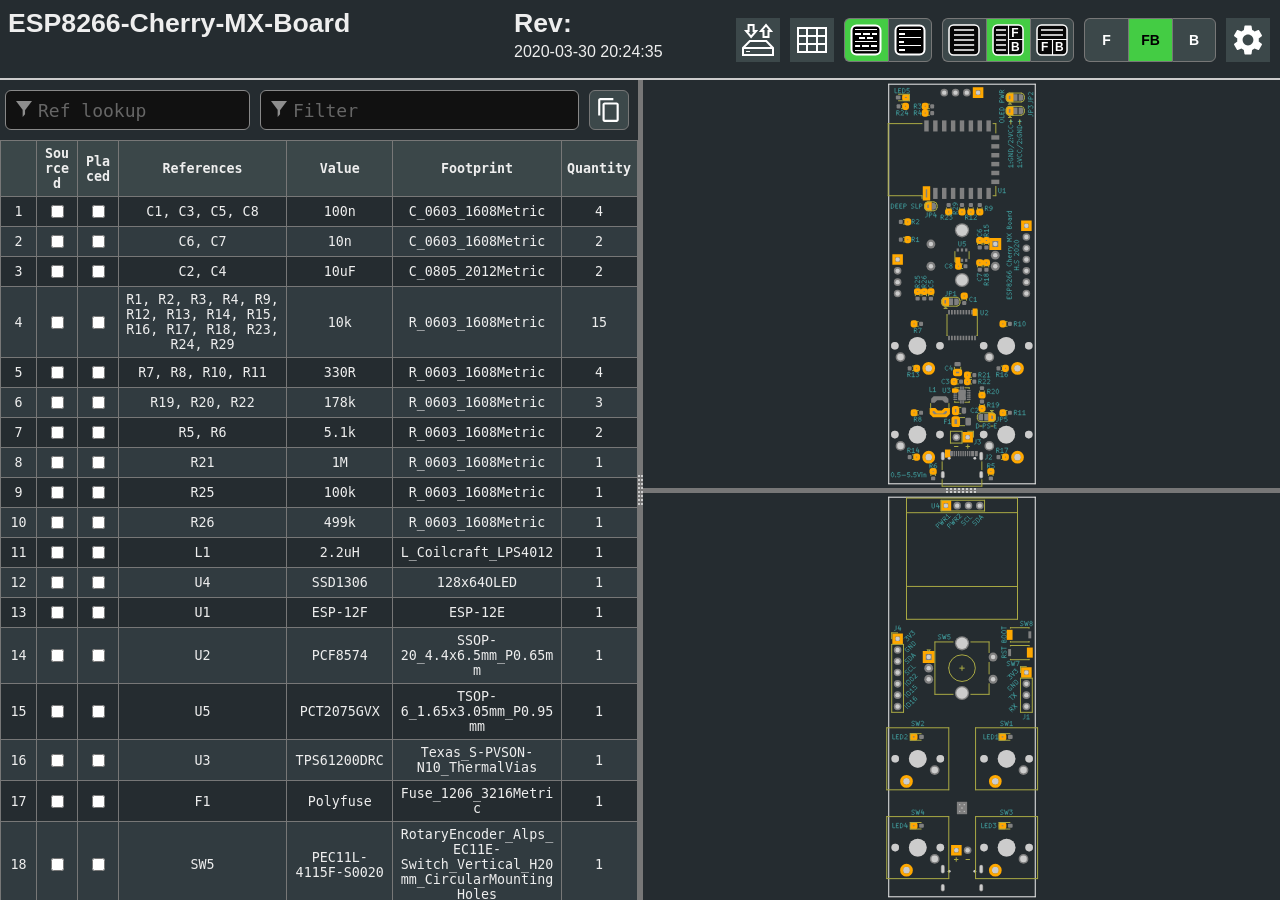
==== docs/electronics/esp-boards/esp8266-cherry-mx-board/ESP8266-Cherry-MX-Board-ibom.html @ c9921d50 "Updated with esp8266-cherry-mx-board." ====
<!DOCTYPE html>
<html lang="en">

<head>
  <meta charset="UTF-8">
  <meta name="viewport" content="width=device-width, initial-scale=1.0">
  <title>Interactive BOM for KiCAD</title>
  <style type="text/css">
:root {
  --pcb-edge-color: black;
  --pad-color: #878787;
  --pad-color-highlight: #D04040;
  --pin1-outline-color: #ffb629;
  --pin1-outline-color-highlight: #b4ff03;
  --silkscreen-edge-color: #aa4;
  --silkscreen-polygon-color: #4aa;
  --silkscreen-text-color: #4aa;
  --fabrication-edge-color: #907651;
  --fabrication-polygon-color: #907651;
  --fabrication-text-color: #a27c24;
  --track-color: #def5f1;
  --track-color-highlight: #D04040;
  --zone-color: #def5f1;
  --zone-color-highlight: #d0404080;
}

html, body {
  margin: 0px;
  height: 100%;
  font-family: Verdana, sans-serif;
}

.dark.topmostdiv {
  --pcb-edge-color: #eee;
  --pad-color: #808080;
  --pin1-outline-color: #ffa800;
  --pin1-outline-color-highlight: #ccff00;
  --track-color: #42524f;
  --zone-color: #42524f;
  background-color: #252c30;
  color: #eee;
}

button {
  background-color: #eee;
  border: 1px solid #888;
  color: black;
  height: 44px;
  width: 44px;
  text-align: center;
  text-decoration: none;
  display: inline-block;
  font-size: 14px;
  font-weight: bolder;
}

.dark button {
  /* This will be inverted */
  background-color: #c3b7b5;
}

button.depressed {
  background-color: #0a0;
  color: white;
}

.dark button.depressed {
  /* This will be inverted */
  background-color: #b3b;
}

button:focus {
  outline: 0;
}

button#tb-btn {
  background-image: url("data:image/svg+xml,%3Csvg xmlns='http://www.w3.org/2000/svg' viewBox='0 0 8.47 8.47'%3E%3Crect transform='translate(0 -288.53)' ry='1.17' y='288.8' x='.27' height='7.94' width='7.94' fill='%23f9f9f9'/%3E%3Cg transform='translate(0 -288.53)'%3E%3Crect width='7.94' height='7.94' x='.27' y='288.8' ry='1.17' fill='none' stroke='%23000' stroke-width='.4' stroke-linejoin='round'/%3E%3Cpath d='M1.32 290.12h5.82M1.32 291.45h5.82' fill='none' stroke='%23000' stroke-width='.4'/%3E%3Cpath d='M4.37 292.5v4.23M.26 292.63H8.2' fill='none' stroke='%23000' stroke-width='.3'/%3E%3Ctext font-weight='700' font-size='3.17' font-family='sans-serif'%3E%3Ctspan x='1.35' y='295.73'%3EF%3C/tspan%3E%3Ctspan x='5.03' y='295.68'%3EB%3C/tspan%3E%3C/text%3E%3C/g%3E%3C/svg%3E%0A");
}

button#lr-btn {
  background-image: url("data:image/svg+xml,%3Csvg xmlns='http://www.w3.org/2000/svg' viewBox='0 0 8.47 8.47'%3E%3Crect transform='translate(0 -288.53)' ry='1.17' y='288.8' x='.27' height='7.94' width='7.94' fill='%23f9f9f9'/%3E%3Cg transform='translate(0 -288.53)'%3E%3Crect width='7.94' height='7.94' x='.27' y='288.8' ry='1.17' fill='none' stroke='%23000' stroke-width='.4' stroke-linejoin='round'/%3E%3Cpath d='M1.06 290.12H3.7m-2.64 1.33H3.7m-2.64 1.32H3.7m-2.64 1.3H3.7m-2.64 1.33H3.7' fill='none' stroke='%23000' stroke-width='.4'/%3E%3Cpath d='M4.37 288.8v7.94m0-4.11h3.96' fill='none' stroke='%23000' stroke-width='.3'/%3E%3Ctext font-weight='700' font-size='3.17' font-family='sans-serif'%3E%3Ctspan x='5.11' y='291.96'%3EF%3C/tspan%3E%3Ctspan x='5.03' y='295.68'%3EB%3C/tspan%3E%3C/text%3E%3C/g%3E%3C/svg%3E%0A");
}

button#bom-btn {
  background-image: url("data:image/svg+xml,%3Csvg xmlns='http://www.w3.org/2000/svg' viewBox='0 0 8.47 8.47'%3E%3Crect transform='translate(0 -288.53)' ry='1.17' y='288.8' x='.27' height='7.94' width='7.94' fill='%23f9f9f9'/%3E%3Cg transform='translate(0 -288.53)' fill='none' stroke='%23000' stroke-width='.4'%3E%3Crect width='7.94' height='7.94' x='.27' y='288.8' ry='1.17' stroke-linejoin='round'/%3E%3Cpath d='M1.59 290.12h5.29M1.59 291.45h5.33M1.59 292.75h5.33M1.59 294.09h5.33M1.59 295.41h5.33'/%3E%3C/g%3E%3C/svg%3E");
}

button#bom-grouped-btn {
  background-image: url("data:image/svg+xml,%3Csvg xmlns='http://www.w3.org/2000/svg' width='32' height='32'%3E%3Cg stroke='%23000' stroke-linejoin='round' class='layer'%3E%3Crect width='29' height='29' x='1.5' y='1.5' stroke-width='2' fill='%23fff' rx='5' ry='5'/%3E%3Cpath stroke-linecap='square' stroke-width='2' d='M6 10h4m4 0h5m4 0h3M6.1 22h3m3.9 0h5m4 0h4m-16-8h4m4 0h4'/%3E%3Cpath stroke-linecap='null' d='M5 17.5h22M5 26.6h22M5 5.5h22'/%3E%3C/g%3E%3C/svg%3E");
}

button#bom-ungrouped-btn {
  background-image: url("data:image/svg+xml,%3Csvg xmlns='http://www.w3.org/2000/svg' width='32' height='32'%3E%3Cg stroke='%23000' stroke-linejoin='round' class='layer'%3E%3Crect width='29' height='29' x='1.5' y='1.5' stroke-width='2' fill='%23fff' rx='5' ry='5'/%3E%3Cpath stroke-linecap='square' stroke-width='2' d='M6 10h4m-4 8h3m-3 8h4'/%3E%3Cpath stroke-linecap='null' d='M5 13.5h22m-22 8h22M5 5.5h22'/%3E%3C/g%3E%3C/svg%3E");
}

button#bom-netlist-btn {
  background-image: url("data:image/svg+xml,%3Csvg xmlns='http://www.w3.org/2000/svg' width='32' height='32'%3E%3Cg fill='none' stroke='%23000' class='layer'%3E%3Crect width='29' height='29' x='1.5' y='1.5' stroke-width='2' fill='%23fff' rx='5' ry='5'/%3E%3Cpath stroke-width='2' d='M6 26l6-6v-8m13.8-6.3l-6 6v8'/%3E%3Ccircle cx='11.8' cy='9.5' r='2.8' stroke-width='2'/%3E%3Ccircle cx='19.8' cy='22.8' r='2.8' stroke-width='2'/%3E%3C/g%3E%3C/svg%3E");
}

button#copy {
  background-image: url("data:image/svg+xml,%3Csvg height='48' viewBox='0 0 48 48' width='48' xmlns='http://www.w3.org/2000/svg'%3E%3Cpath d='M0 0h48v48h-48z' fill='none'/%3E%3Cpath d='M32 2h-24c-2.21 0-4 1.79-4 4v28h4v-28h24v-4zm6 8h-22c-2.21 0-4 1.79-4 4v28c0 2.21 1.79 4 4 4h22c2.21 0 4-1.79 4-4v-28c0-2.21-1.79-4-4-4zm0 32h-22v-28h22v28z'/%3E%3C/svg%3E");
  background-position: 6px 6px;
  background-repeat: no-repeat;
  background-size: 26px 26px;
  border-radius: 6px;
  height: 40px;
  width: 40px;
  margin: 10px 5px;
}

button#copy:active {
    box-shadow: inset 0px 0px 5px #6c6c6c;
}

textarea.clipboard-temp {
  position: fixed;
  top: 0;
  left: 0;
  width: 2em;
  height: 2em;
  padding: 0;
  border: None;
  outline: None;
  box-shadow: None;
  background: transparent;
}

.left-most-button {
  border-right: 0;
  border-top-left-radius: 6px;
  border-bottom-left-radius: 6px;
}

.middle-button {
  border-right: 0;
}

.right-most-button {
  border-top-right-radius: 6px;
  border-bottom-right-radius: 6px;
}

.button-container {
  font-size: 0;
  margin: 10px 10px 10px 0px;
}

.dark .button-container {
  filter: invert(1);
}

.button-container button {
  background-size: 32px 32px;
  background-position: 5px 5px;
  background-repeat: no-repeat;
}

@media print {
  .hideonprint {
    display: none;
  }
}

canvas {
  cursor: crosshair;
}

canvas:active {
  cursor: grabbing;
}

.fileinfo {
  width: 100%;
  max-width: 1000px;
  border: none;
  padding: 5px;
}

.fileinfo .title {
  font-size: 20pt;
  font-weight: bold;
}

.fileinfo td {
  overflow: hidden;
  white-space: nowrap;
  max-width: 1px;
  width: 50%;
  text-overflow: ellipsis;
}

.bom {
  border-collapse: collapse;
  font-family: Consolas, "DejaVu Sans Mono", Monaco, monospace;
  font-size: 10pt;
  table-layout: fixed;
  width: 100%;
  margin-top: 1px;
}

.bom th, .bom td {
  border: 1px solid black;
  padding: 5px;
  word-wrap: break-word;
  text-align: center;
  position: relative;
}

.dark .bom th, .dark .bom td {
  border: 1px solid #777;
}

.bom th {
  background-color: #CCCCCC;
  background-clip: padding-box;
}

.dark .bom th {
  background-color: #3b4749;
}

.bom tr.highlighted:nth-child(n) {
  background-color: #cfc;
}

.dark .bom tr.highlighted:nth-child(n) {
  background-color: #226022;
}

.bom tr:nth-child(even) {
  background-color: #f2f2f2;
}

.dark .bom tr:nth-child(even) {
  background-color: #313b40;
}

.bom tr {
  transition: background-color 0.2s;
}

.bom .numCol {
  width: 25px;
}

.bom .Description {
  width: 10%;
}

.bom .Part {
  width: 10%;
}

.bom .Value {
  width: 15%;
}

.bom .Quantity {
  width: 65px;
}

.bom th .sortmark {
  position: absolute;
  right: 1px;
  top: 1px;
  margin-top: -5px;
  border-width: 5px;
  border-style: solid;
  border-color: transparent transparent #221 transparent;
  transform-origin: 50% 85%;
  transition: opacity 0.2s, transform 0.4s;
}

.dark .bom th .sortmark {
  filter: invert(1);
}

.bom th .sortmark.none {
  opacity: 0;
}

.bom th .sortmark.desc {
  transform: rotate(180deg);
}

.bom th:hover .sortmark.none {
  opacity: 0.5;
}

.bom .bom-checkbox {
  width: 30px;
  position: relative;
  user-select: none;
  -moz-user-select: none;
}

.bom .bom-checkbox:before {
  content: "";
  position: absolute;
  border-width: 15px;
  border-style: solid;
  border-color: #51829f transparent transparent transparent;
  visibility: hidden;
  top: -15px;
}

.bom .bom-checkbox:after {
  content: "Double click to set/unset all";
  position: absolute;
  color: white;
  top: -35px;
  left: -26px;
  background: #51829f;
  padding: 5px 15px;
  border-radius: 8px;
  white-space: nowrap;
  visibility: hidden;
}

.bom .bom-checkbox:hover:before, .bom .bom-checkbox:hover:after {
  visibility: visible;
  transition: visibility 0.2s linear 1s;
}

.split {
  -webkit-box-sizing: border-box;
  -moz-box-sizing: border-box;
  box-sizing: border-box;
  overflow-y: auto;
  overflow-x: hidden;
  background-color: inherit;
}

.split.split-horizontal, .gutter.gutter-horizontal {
  height: 100%;
  float: left;
}

.gutter {
  background-color: #ddd;
  background-repeat: no-repeat;
  background-position: 50%;
  transition: background-color 0.3s;
}

.dark .gutter {
  background-color: #777;
}

.gutter.gutter-horizontal {
  background-image: url('[data-uri]');
  cursor: ew-resize;
  width: 5px;
}

.gutter.gutter-vertical {
  background-image: url('[data-uri]');
  cursor: ns-resize;
  height: 5px;
}

.searchbox {
  float: left;
  height: 40px;
  margin: 10px 5px;
  padding: 12px 32px;
  font-family: Consolas, "DejaVu Sans Mono", Monaco, monospace;
  font-size: 18px;
  box-sizing: border-box;
  border: 1px solid #888;
  border-radius: 6px;
  outline: none;
  background-color: #eee;
  transition: background-color 0.2s, border 0.2s;
  background-image: url('[data-uri]');
  background-position: 10px 10px;
  background-repeat: no-repeat;
}

.dark .searchbox {
  background-color: #111;
  color: #eee;
}

.searchbox::placeholder {
  color: #ccc;
}

.dark .searchbox::placeholder {
  color: #666;
}

.filter {
  width: calc(60% - 64px);
}

.reflookup {
  width: calc(40% - 10px);
}

input[type=text]:focus {
  background-color: white;
  border: 1px solid #333;
}

.dark input[type=text]:focus {
  background-color: #333;
  border: 1px solid #ccc;
}

mark.highlight {
  background-color: #5050ff;
  color: #fff;
  padding: 2px;
  border-radius: 6px;
}

.dark mark.highlight {
  background-color: #76a6da;
  color: #111;
}

.menubtn {
  background-color: white;
  border: none;
  background-image: url("data:image/svg+xml,%3Csvg xmlns='http://www.w3.org/2000/svg' width='36' height='36' viewBox='0 0 20 20'%3E%3Cpath fill='none' d='M0 0h20v20H0V0z'/%3E%3Cpath d='M15.95 10.78c.03-.25.05-.51.05-.78s-.02-.53-.06-.78l1.69-1.32c.15-.12.19-.34.1-.51l-1.6-2.77c-.1-.18-.31-.24-.49-.18l-1.99.8c-.42-.32-.86-.58-1.35-.78L12 2.34c-.03-.2-.2-.34-.4-.34H8.4c-.2 0-.36.14-.39.34l-.3 2.12c-.49.2-.94.47-1.35.78l-1.99-.8c-.18-.07-.39 0-.49.18l-1.6 2.77c-.1.18-.06.39.1.51l1.69 1.32c-.04.25-.07.52-.07.78s.02.53.06.78L2.37 12.1c-.15.12-.19.34-.1.51l1.6 2.77c.1.18.31.24.49.18l1.99-.8c.42.32.86.58 1.35.78l.3 2.12c.04.2.2.34.4.34h3.2c.2 0 .37-.14.39-.34l.3-2.12c.49-.2.94-.47 1.35-.78l1.99.8c.18.07.39 0 .49-.18l1.6-2.77c.1-.18.06-.39-.1-.51l-1.67-1.32zM10 13c-1.65 0-3-1.35-3-3s1.35-3 3-3 3 1.35 3 3-1.35 3-3 3z'/%3E%3C/svg%3E%0A");
  background-position: center;
  background-repeat: no-repeat;
}

.statsbtn {
  background-color: white;
  border: none;
  background-image: url("data:image/svg+xml,%3Csvg width='36' height='36' xmlns='http://www.w3.org/2000/svg'%3E%3Cpath d='M4 6h28v24H4V6zm0 8h28v8H4m9-16v24h10V5.8' fill='none' stroke='%23000' stroke-width='2'/%3E%3C/svg%3E");
  background-position: center;
  background-repeat: no-repeat;
}

.iobtn {
  background-color: white;
  border: none;
  background-image: url("data:image/svg+xml,%3Csvg xmlns='http://www.w3.org/2000/svg' width='36' height='36'%3E%3Cpath fill='none' stroke='%23000' stroke-width='2' d='M3 33v-7l6.8-7h16.5l6.7 7v7H3zM3.2 26H33M21 9l5-5.9 5 6h-2.5V15h-5V9H21zm-4.9 0l-5 6-5-6h2.5V3h5v6h2.5z'/%3E%3Cpath fill='none' stroke='%23000' d='M6.1 29.5H10'/%3E%3C/svg%3E");
  background-position: center;
  background-repeat: no-repeat;
}

.dark .statsbtn, .dark .savebtn, .dark .menubtn, .dark .iobtn {
  filter: invert(1);
}

.flexbox {
  display: flex;
  align-items: center;
  justify-content: space-between;
  width: 100%;
}

.savebtn {
  background-color: #d6d6d6;
  width: auto;
  height: 30px;
  flex-grow: 1;
  margin: 5px;
  border-radius: 4px;
}

.savebtn:active {
  background-color: #0a0;
  color: white;
}

.dark .savebtn:active {
  /* This will be inverted */
  background-color: #b3b;
}

.stats {
  border-collapse: collapse;
  font-size: 12pt;
  table-layout: fixed;
  width: 100%;
  min-width: 450px;
}

.dark .stats td {
  border: 1px solid #bbb;
}

.stats td {
  border: 1px solid black;
  padding: 5px;
  word-wrap: break-word;
  text-align: center;
  position: relative;
}

#checkbox-stats div {
  position: absolute;
  left: 0;
  top: 0;
  height: 100%;
  width: 100%;
  display: flex;
  align-items: center;
  justify-content: center;
}

#checkbox-stats .bar {
  background-color: rgba(28, 251, 0, 0.6);
}

.menu {
  position: relative;
  display: inline-block;
  margin: 10px 10px 10px 0px;
}

.menu-content {
  display: none;
  position: absolute;
  background-color: white;
  right: 0;
  min-width: 300px;
  box-shadow: 0px 8px 16px 0px rgba(0, 0, 0, 0.2);
  z-index: 100;
  padding: 8px;
}

.dark .menu-content {
  background-color: #111;
}

.menu:hover .menu-content {
  display: block;
}

.menu:hover .menubtn, .menu:hover .iobtn, .menu:hover .statsbtn {
  background-color: #eee;
}

.menu-label {
  display: inline-block;
  padding: 8px;
  border: 1px solid #ccc;
  border-top: 0;
  width: calc(100% - 18px);
}

.menu-label-top {
  border-top: 1px solid #ccc;
}

.menu-textbox {
  float: left;
  height: 24px;
  margin: 10px 5px;
  padding: 5px 5px;
  font-family: Consolas, "DejaVu Sans Mono", Monaco, monospace;
  font-size: 14px;
  box-sizing: border-box;
  border: 1px solid #888;
  border-radius: 4px;
  outline: none;
  background-color: #eee;
  transition: background-color 0.2s, border 0.2s;
  width: calc(100% - 10px);
}

.menu-textbox.invalid, .dark .menu-textbox.invalid {
  color: red;
}

.dark .menu-textbox {
  background-color: #222;
  color: #eee;
}

.topmostdiv {
  width: 100%;
  height: 100%;
  background-color: white;
  transition: background-color 0.3s;
}

#top {
  height: 78px;
  border-bottom: 2px solid black;
}

.dark #top {
  border-bottom: 2px solid #ccc;
}

#dbg {
  display: block;
}

::-webkit-scrollbar {
  width: 8px;
}

::-webkit-scrollbar-track {
  background: #aaa;
}

::-webkit-scrollbar-thumb {
  background: #666;
  border-radius: 3px;
}

::-webkit-scrollbar-thumb:hover {
  background: #555;
}

.slider {
  -webkit-appearance: none;
  width: 100%;
  margin: 3px 0;
  padding: 0;
  outline: none;
  opacity: 0.7;
  -webkit-transition: .2s;
  transition: opacity .2s;
  border-radius: 3px;
}

.slider:hover {
  opacity: 1;
}

.slider:focus {
  outline: none;
}

.slider::-webkit-slider-runnable-track {
  -webkit-appearance: none;
  width: 100%;
  height: 8px;
  background: #d3d3d3;
  border-radius: 3px;
  border: none;
}

.slider::-webkit-slider-thumb {
  -webkit-appearance: none;
  width: 15px;
  height: 15px;
  border-radius: 50%;
  background: #0a0;
  cursor: pointer;
  margin-top: -4px;
}

.dark .slider::-webkit-slider-thumb {
  background: #3d3;
}

.slider::-moz-range-thumb {
  width: 15px;
  height: 15px;
  border-radius: 50%;
  background: #0a0;
  cursor: pointer;
}

.slider::-moz-range-track {
  height: 8px;
  background: #d3d3d3;
  border-radius: 3px;
}

.dark .slider::-moz-range-thumb {
  background: #3d3;
}

.slider::-ms-track {
  width: 100%;
  height: 8px;
  border-width: 3px 0;
  background: transparent;
  border-color: transparent;
  color: transparent;
  transition: opacity .2s;
}

.slider::-ms-fill-lower {
  background: #d3d3d3;
  border: none;
  border-radius: 3px;
}

.slider::-ms-fill-upper {
  background: #d3d3d3;
  border: none;
  border-radius: 3px;
}

.slider::-ms-thumb {
  width: 15px;
  height: 15px;
  border-radius: 50%;
  background: #0a0;
  cursor: pointer;
  margin: 0;
}

.shameless-plug {
  font-size: 0.8em;
  text-align: center;
  display: block;
}

a {
  color: #0278a4;
}

.dark a {
  color: #00b9fd;
}

#frontcanvas, #backcanvas {
    touch-action: none;
}

  </style>
  <script type="text/javascript" >
///////////////////////////////////////////////
/*
  Split.js - v1.3.5
  MIT License
  https://github.com/nathancahill/Split.js
*/
!function(e,t){"object"==typeof exports&&"undefined"!=typeof module?module.exports=t():"function"==typeof define&&define.amd?define(t):e.Split=t()}(this,function(){"use strict";var e=window,t=e.document,n="addEventListener",i="removeEventListener",r="getBoundingClientRect",s=function(){return!1},o=e.attachEvent&&!e[n],a=["","-webkit-","-moz-","-o-"].filter(function(e){var n=t.createElement("div");return n.style.cssText="width:"+e+"calc(9px)",!!n.style.length}).shift()+"calc",l=function(e){return"string"==typeof e||e instanceof String?t.querySelector(e):e};return function(u,c){function z(e,t,n){var i=A(y,t,n);Object.keys(i).forEach(function(t){return e.style[t]=i[t]})}function h(e,t){var n=B(y,t);Object.keys(n).forEach(function(t){return e.style[t]=n[t]})}function f(e){var t=E[this.a],n=E[this.b],i=t.size+n.size;t.size=e/this.size*i,n.size=i-e/this.size*i,z(t.element,t.size,this.aGutterSize),z(n.element,n.size,this.bGutterSize)}function m(e){var t;this.dragging&&((t="touches"in e?e.touches[0][b]-this.start:e[b]-this.start)<=E[this.a].minSize+M+this.aGutterSize?t=E[this.a].minSize+this.aGutterSize:t>=this.size-(E[this.b].minSize+M+this.bGutterSize)&&(t=this.size-(E[this.b].minSize+this.bGutterSize)),f.call(this,t),c.onDrag&&c.onDrag())}function g(){var e=E[this.a].element,t=E[this.b].element;this.size=e[r]()[y]+t[r]()[y]+this.aGutterSize+this.bGutterSize,this.start=e[r]()[G]}function d(){var t=this,n=E[t.a].element,r=E[t.b].element;t.dragging&&c.onDragEnd&&c.onDragEnd(),t.dragging=!1,e[i]("mouseup",t.stop),e[i]("touchend",t.stop),e[i]("touchcancel",t.stop),t.parent[i]("mousemove",t.move),t.parent[i]("touchmove",t.move),delete t.stop,delete t.move,n[i]("selectstart",s),n[i]("dragstart",s),r[i]("selectstart",s),r[i]("dragstart",s),n.style.userSelect="",n.style.webkitUserSelect="",n.style.MozUserSelect="",n.style.pointerEvents="",r.style.userSelect="",r.style.webkitUserSelect="",r.style.MozUserSelect="",r.style.pointerEvents="",t.gutter.style.cursor="",t.parent.style.cursor=""}function S(t){var i=this,r=E[i.a].element,o=E[i.b].element;!i.dragging&&c.onDragStart&&c.onDragStart(),t.preventDefault(),i.dragging=!0,i.move=m.bind(i),i.stop=d.bind(i),e[n]("mouseup",i.stop),e[n]("touchend",i.stop),e[n]("touchcancel",i.stop),i.parent[n]("mousemove",i.move),i.parent[n]("touchmove",i.move),r[n]("selectstart",s),r[n]("dragstart",s),o[n]("selectstart",s),o[n]("dragstart",s),r.style.userSelect="none",r.style.webkitUserSelect="none",r.style.MozUserSelect="none",r.style.pointerEvents="none",o.style.userSelect="none",o.style.webkitUserSelect="none",o.style.MozUserSelect="none",o.style.pointerEvents="none",i.gutter.style.cursor=j,i.parent.style.cursor=j,g.call(i)}function v(e){e.forEach(function(t,n){if(n>0){var i=F[n-1],r=E[i.a],s=E[i.b];r.size=e[n-1],s.size=t,z(r.element,r.size,i.aGutterSize),z(s.element,s.size,i.bGutterSize)}})}function p(){F.forEach(function(e){e.parent.removeChild(e.gutter),E[e.a].element.style[y]="",E[e.b].element.style[y]=""})}void 0===c&&(c={});var y,b,G,E,w=l(u[0]).parentNode,D=e.getComputedStyle(w).flexDirection,U=c.sizes||u.map(function(){return 100/u.length}),k=void 0!==c.minSize?c.minSize:100,x=Array.isArray(k)?k:u.map(function(){return k}),L=void 0!==c.gutterSize?c.gutterSize:10,M=void 0!==c.snapOffset?c.snapOffset:30,O=c.direction||"horizontal",j=c.cursor||("horizontal"===O?"ew-resize":"ns-resize"),C=c.gutter||function(e,n){var i=t.createElement("div");return i.className="gutter gutter-"+n,i},A=c.elementStyle||function(e,t,n){var i={};return"string"==typeof t||t instanceof String?i[e]=t:i[e]=o?t+"%":a+"("+t+"% - "+n+"px)",i},B=c.gutterStyle||function(e,t){return n={},n[e]=t+"px",n;var n};"horizontal"===O?(y="width","clientWidth",b="clientX",G="left","paddingLeft"):"vertical"===O&&(y="height","clientHeight",b="clientY",G="top","paddingTop");var F=[];return E=u.map(function(e,t){var i,s={element:l(e),size:U[t],minSize:x[t]};if(t>0&&(i={a:t-1,b:t,dragging:!1,isFirst:1===t,isLast:t===u.length-1,direction:O,parent:w},i.aGutterSize=L,i.bGutterSize=L,i.isFirst&&(i.aGutterSize=L/2),i.isLast&&(i.bGutterSize=L/2),"row-reverse"===D||"column-reverse"===D)){var a=i.a;i.a=i.b,i.b=a}if(!o&&t>0){var c=C(t,O);h(c,L),c[n]("mousedown",S.bind(i)),c[n]("touchstart",S.bind(i)),w.insertBefore(c,s.element),i.gutter=c}0===t||t===u.length-1?z(s.element,s.size,L/2):z(s.element,s.size,L);var f=s.element[r]()[y];return f<s.minSize&&(s.minSize=f),t>0&&F.push(i),s}),o?{setSizes:v,destroy:p}:{setSizes:v,getSizes:function(){return E.map(function(e){return e.size})},collapse:function(e){if(e===F.length){var t=F[e-1];g.call(t),o||f.call(t,t.size-t.bGutterSize)}else{var n=F[e];g.call(n),o||f.call(n,n.aGutterSize)}},destroy:p}}});

///////////////////////////////////////////////

///////////////////////////////////////////////
// Copyright (c) 2013 Pieroxy <pieroxy@pieroxy.net>
// This work is free. You can redistribute it and/or modify it
// under the terms of the WTFPL, Version 2
// For more information see LICENSE.txt or http://www.wtfpl.net/
//
// For more information, the home page:
// http://pieroxy.net/blog/pages/lz-string/testing.html
//
// LZ-based compression algorithm, version 1.4.4
var LZString=function(){var o=String.fromCharCode,i={};var n={decompressFromBase64:function(o){return null==o?"":""==o?null:n._decompress(o.length,32,function(n){return function(o,n){if(!i[o]){i[o]={};for(var t=0;t<o.length;t++)i[o][o.charAt(t)]=t}return i[o][n]}("ABCDEFGHIJKLMNOPQRSTUVWXYZabcdefghijklmnopqrstuvwxyz0123456789+/=",o.charAt(n))})},_decompress:function(i,n,t){var r,e,a,s,p,u,l,f=[],c=4,d=4,h=3,v="",g=[],m={val:t(0),position:n,index:1};for(r=0;r<3;r+=1)f[r]=r;for(a=0,p=Math.pow(2,2),u=1;u!=p;)s=m.val&m.position,m.position>>=1,0==m.position&&(m.position=n,m.val=t(m.index++)),a|=(s>0?1:0)*u,u<<=1;switch(a){case 0:for(a=0,p=Math.pow(2,8),u=1;u!=p;)s=m.val&m.position,m.position>>=1,0==m.position&&(m.position=n,m.val=t(m.index++)),a|=(s>0?1:0)*u,u<<=1;l=o(a);break;case 1:for(a=0,p=Math.pow(2,16),u=1;u!=p;)s=m.val&m.position,m.position>>=1,0==m.position&&(m.position=n,m.val=t(m.index++)),a|=(s>0?1:0)*u,u<<=1;l=o(a);break;case 2:return""}for(f[3]=l,e=l,g.push(l);;){if(m.index>i)return"";for(a=0,p=Math.pow(2,h),u=1;u!=p;)s=m.val&m.position,m.position>>=1,0==m.position&&(m.position=n,m.val=t(m.index++)),a|=(s>0?1:0)*u,u<<=1;switch(l=a){case 0:for(a=0,p=Math.pow(2,8),u=1;u!=p;)s=m.val&m.position,m.position>>=1,0==m.position&&(m.position=n,m.val=t(m.index++)),a|=(s>0?1:0)*u,u<<=1;f[d++]=o(a),l=d-1,c--;break;case 1:for(a=0,p=Math.pow(2,16),u=1;u!=p;)s=m.val&m.position,m.position>>=1,0==m.position&&(m.position=n,m.val=t(m.index++)),a|=(s>0?1:0)*u,u<<=1;f[d++]=o(a),l=d-1,c--;break;case 2:return g.join("")}if(0==c&&(c=Math.pow(2,h),h++),f[l])v=f[l];else{if(l!==d)return null;v=e+e.charAt(0)}g.push(v),f[d++]=e+v.charAt(0),e=v,0==--c&&(c=Math.pow(2,h),h++)}}};return n}();"function"==typeof define&&define.amd?define(function(){return LZString}):"undefined"!=typeof module&&null!=module?module.exports=LZString:"undefined"!=typeof angular&&null!=angular&&angular.module("LZString",[]).factory("LZString",function(){return LZString});
///////////////////////////////////////////////

///////////////////////////////////////////////
/*!
 * PEP v0.4.3 | https://github.com/jquery/PEP
 * Copyright jQuery Foundation and other contributors | http://jquery.org/license
 */
!function(a,b){"object"==typeof exports&&"undefined"!=typeof module?module.exports=b():"function"==typeof define&&define.amd?define(b):a.PointerEventsPolyfill=b()}(this,function(){"use strict";function a(a,b){b=b||Object.create(null);var c=document.createEvent("Event");c.initEvent(a,b.bubbles||!1,b.cancelable||!1);
for(var d,e=2;e<m.length;e++)d=m[e],c[d]=b[d]||n[e];c.buttons=b.buttons||0;
var f=0;return f=b.pressure&&c.buttons?b.pressure:c.buttons?.5:0,c.x=c.clientX,c.y=c.clientY,c.pointerId=b.pointerId||0,c.width=b.width||0,c.height=b.height||0,c.pressure=f,c.tiltX=b.tiltX||0,c.tiltY=b.tiltY||0,c.twist=b.twist||0,c.tangentialPressure=b.tangentialPressure||0,c.pointerType=b.pointerType||"",c.hwTimestamp=b.hwTimestamp||0,c.isPrimary=b.isPrimary||!1,c}function b(){this.array=[],this.size=0}function c(a,b,c,d){this.addCallback=a.bind(d),this.removeCallback=b.bind(d),this.changedCallback=c.bind(d),A&&(this.observer=new A(this.mutationWatcher.bind(this)))}function d(a){return"body /shadow-deep/ "+e(a)}function e(a){return'[touch-action="'+a+'"]'}function f(a){return"{ -ms-touch-action: "+a+"; touch-action: "+a+"; }"}function g(){if(F){D.forEach(function(a){String(a)===a?(E+=e(a)+f(a)+"\n",G&&(E+=d(a)+f(a)+"\n")):(E+=a.selectors.map(e)+f(a.rule)+"\n",G&&(E+=a.selectors.map(d)+f(a.rule)+"\n"))});var a=document.createElement("style");a.textContent=E,document.head.appendChild(a)}}function h(){if(!window.PointerEvent){if(window.PointerEvent=a,window.navigator.msPointerEnabled){var b=window.navigator.msMaxTouchPoints;Object.defineProperty(window.navigator,"maxTouchPoints",{value:b,enumerable:!0}),u.registerSource("ms",_)}else Object.defineProperty(window.navigator,"maxTouchPoints",{value:0,enumerable:!0}),u.registerSource("mouse",N),void 0!==window.ontouchstart&&u.registerSource("touch",V);u.register(document)}}function i(a){if(!u.pointermap.has(a)){var b=new Error("InvalidPointerId");throw b.name="InvalidPointerId",b}}function j(a){for(var b=a.parentNode;b&&b!==a.ownerDocument;)b=b.parentNode;if(!b){var c=new Error("InvalidStateError");throw c.name="InvalidStateError",c}}function k(a){var b=u.pointermap.get(a);return 0!==b.buttons}function l(){window.Element&&!Element.prototype.setPointerCapture&&Object.defineProperties(Element.prototype,{setPointerCapture:{value:W},releasePointerCapture:{value:X},hasPointerCapture:{value:Y}})}
var m=["bubbles","cancelable","view","detail","screenX","screenY","clientX","clientY","ctrlKey","altKey","shiftKey","metaKey","button","relatedTarget","pageX","pageY"],n=[!1,!1,null,null,0,0,0,0,!1,!1,!1,!1,0,null,0,0],o=window.Map&&window.Map.prototype.forEach,p=o?Map:b;b.prototype={set:function(a,b){return void 0===b?this["delete"](a):(this.has(a)||this.size++,void(this.array[a]=b))},has:function(a){return void 0!==this.array[a]},"delete":function(a){this.has(a)&&(delete this.array[a],this.size--)},get:function(a){return this.array[a]},clear:function(){this.array.length=0,this.size=0},forEach:function(a,b){return this.array.forEach(function(c,d){a.call(b,c,d,this)},this)}};var q=["bubbles","cancelable","view","detail","screenX","screenY","clientX","clientY","ctrlKey","altKey","shiftKey","metaKey","button","relatedTarget","buttons","pointerId","width","height","pressure","tiltX","tiltY","pointerType","hwTimestamp","isPrimary","type","target","currentTarget","which","pageX","pageY","timeStamp"],r=[!1,!1,null,null,0,0,0,0,!1,!1,!1,!1,0,null,0,0,0,0,0,0,0,"",0,!1,"",null,null,0,0,0,0],s={pointerover:1,pointerout:1,pointerenter:1,pointerleave:1},t="undefined"!=typeof SVGElementInstance,u={pointermap:new p,eventMap:Object.create(null),captureInfo:Object.create(null),eventSources:Object.create(null),eventSourceList:[],registerSource:function(a,b){var c=b,d=c.events;d&&(d.forEach(function(a){c[a]&&(this.eventMap[a]=c[a].bind(c))},this),this.eventSources[a]=c,this.eventSourceList.push(c))},register:function(a){for(var b,c=this.eventSourceList.length,d=0;d<c&&(b=this.eventSourceList[d]);d++)
b.register.call(b,a)},unregister:function(a){for(var b,c=this.eventSourceList.length,d=0;d<c&&(b=this.eventSourceList[d]);d++)
b.unregister.call(b,a)},contains:function(a,b){try{return a.contains(b)}catch(c){return!1}},down:function(a){a.bubbles=!0,this.fireEvent("pointerdown",a)},move:function(a){a.bubbles=!0,this.fireEvent("pointermove",a)},up:function(a){a.bubbles=!0,this.fireEvent("pointerup",a)},enter:function(a){a.bubbles=!1,this.fireEvent("pointerenter",a)},leave:function(a){a.bubbles=!1,this.fireEvent("pointerleave",a)},over:function(a){a.bubbles=!0,this.fireEvent("pointerover",a)},out:function(a){a.bubbles=!0,this.fireEvent("pointerout",a)},cancel:function(a){a.bubbles=!0,this.fireEvent("pointercancel",a)},leaveOut:function(a){this.out(a),this.propagate(a,this.leave,!1)},enterOver:function(a){this.over(a),this.propagate(a,this.enter,!0)},eventHandler:function(a){if(!a._handledByPE){var b=a.type,c=this.eventMap&&this.eventMap[b];c&&c(a),a._handledByPE=!0}},listen:function(a,b){b.forEach(function(b){this.addEvent(a,b)},this)},unlisten:function(a,b){b.forEach(function(b){this.removeEvent(a,b)},this)},addEvent:function(a,b){a.addEventListener(b,this.boundHandler)},removeEvent:function(a,b){a.removeEventListener(b,this.boundHandler)},makeEvent:function(b,c){this.captureInfo[c.pointerId]&&(c.relatedTarget=null);var d=new a(b,c);return c.preventDefault&&(d.preventDefault=c.preventDefault),d._target=d._target||c.target,d},fireEvent:function(a,b){var c=this.makeEvent(a,b);return this.dispatchEvent(c)},cloneEvent:function(a){for(var b,c=Object.create(null),d=0;d<q.length;d++)b=q[d],c[b]=a[b]||r[d],!t||"target"!==b&&"relatedTarget"!==b||c[b]instanceof SVGElementInstance&&(c[b]=c[b].correspondingUseElement);return a.preventDefault&&(c.preventDefault=function(){a.preventDefault()}),c},getTarget:function(a){var b=this.captureInfo[a.pointerId];return b?a._target!==b&&a.type in s?void 0:b:a._target},propagate:function(a,b,c){for(var d=a.target,e=[];d!==document&&!d.contains(a.relatedTarget);) if(e.push(d),d=d.parentNode,!d)return;c&&e.reverse(),e.forEach(function(c){a.target=c,b.call(this,a)},this)},setCapture:function(b,c,d){this.captureInfo[b]&&this.releaseCapture(b,d),this.captureInfo[b]=c,this.implicitRelease=this.releaseCapture.bind(this,b,d),document.addEventListener("pointerup",this.implicitRelease),document.addEventListener("pointercancel",this.implicitRelease);var e=new a("gotpointercapture");e.pointerId=b,e._target=c,d||this.asyncDispatchEvent(e)},releaseCapture:function(b,c){var d=this.captureInfo[b];if(d){this.captureInfo[b]=void 0,document.removeEventListener("pointerup",this.implicitRelease),document.removeEventListener("pointercancel",this.implicitRelease);var e=new a("lostpointercapture");e.pointerId=b,e._target=d,c||this.asyncDispatchEvent(e)}},dispatchEvent:/*scope.external.dispatchEvent || */function(a){var b=this.getTarget(a);if(b)return b.dispatchEvent(a)},asyncDispatchEvent:function(a){requestAnimationFrame(this.dispatchEvent.bind(this,a))}};u.boundHandler=u.eventHandler.bind(u);var v={shadow:function(a){if(a)return a.shadowRoot||a.webkitShadowRoot},canTarget:function(a){return a&&Boolean(a.elementFromPoint)},targetingShadow:function(a){var b=this.shadow(a);if(this.canTarget(b))return b},olderShadow:function(a){var b=a.olderShadowRoot;if(!b){var c=a.querySelector("shadow");c&&(b=c.olderShadowRoot)}return b},allShadows:function(a){for(var b=[],c=this.shadow(a);c;)b.push(c),c=this.olderShadow(c);return b},searchRoot:function(a,b,c){if(a){var d,e,f=a.elementFromPoint(b,c);for(e=this.targetingShadow(f);e;){if(d=e.elementFromPoint(b,c)){var g=this.targetingShadow(d);return this.searchRoot(g,b,c)||d} e=this.olderShadow(e)} return f}},owner:function(a){
for(var b=a;b.parentNode;)b=b.parentNode;
return b.nodeType!==Node.DOCUMENT_NODE&&b.nodeType!==Node.DOCUMENT_FRAGMENT_NODE&&(b=document),b},findTarget:function(a){var b=a.clientX,c=a.clientY,d=this.owner(a.target);
return d.elementFromPoint(b,c)||(d=document),this.searchRoot(d,b,c)}},w=Array.prototype.forEach.call.bind(Array.prototype.forEach),x=Array.prototype.map.call.bind(Array.prototype.map),y=Array.prototype.slice.call.bind(Array.prototype.slice),z=Array.prototype.filter.call.bind(Array.prototype.filter),A=window.MutationObserver||window.WebKitMutationObserver,B="[touch-action]",C={subtree:!0,childList:!0,attributes:!0,attributeOldValue:!0,attributeFilter:["touch-action"]};c.prototype={watchSubtree:function(a){
//
this.observer&&v.canTarget(a)&&this.observer.observe(a,C)},enableOnSubtree:function(a){this.watchSubtree(a),a===document&&"complete"!==document.readyState?this.installOnLoad():this.installNewSubtree(a)},installNewSubtree:function(a){w(this.findElements(a),this.addElement,this)},findElements:function(a){return a.querySelectorAll?a.querySelectorAll(B):[]},removeElement:function(a){this.removeCallback(a)},addElement:function(a){this.addCallback(a)},elementChanged:function(a,b){this.changedCallback(a,b)},concatLists:function(a,b){return a.concat(y(b))},
installOnLoad:function(){document.addEventListener("readystatechange",function(){"complete"===document.readyState&&this.installNewSubtree(document)}.bind(this))},isElement:function(a){return a.nodeType===Node.ELEMENT_NODE},flattenMutationTree:function(a){
var b=x(a,this.findElements,this);
return b.push(z(a,this.isElement)),b.reduce(this.concatLists,[])},mutationWatcher:function(a){a.forEach(this.mutationHandler,this)},mutationHandler:function(a){if("childList"===a.type){var b=this.flattenMutationTree(a.addedNodes);b.forEach(this.addElement,this);var c=this.flattenMutationTree(a.removedNodes);c.forEach(this.removeElement,this)}else"attributes"===a.type&&this.elementChanged(a.target,a.oldValue)}};var D=["none","auto","pan-x","pan-y",{rule:"pan-x pan-y",selectors:["pan-x pan-y","pan-y pan-x"]}],E="",F=window.PointerEvent||window.MSPointerEvent,G=!window.ShadowDOMPolyfill&&document.head.createShadowRoot,H=u.pointermap,I=25,J=[1,4,2,8,16],K=!1;try{K=1===new MouseEvent("test",{buttons:1}).buttons}catch(L){}
var M,N={POINTER_ID:1,POINTER_TYPE:"mouse",events:["mousedown","mousemove","mouseup","mouseover","mouseout"],register:function(a){u.listen(a,this.events)},unregister:function(a){u.unlisten(a,this.events)},lastTouches:[],
isEventSimulatedFromTouch:function(a){for(var b,c=this.lastTouches,d=a.clientX,e=a.clientY,f=0,g=c.length;f<g&&(b=c[f]);f++){
var h=Math.abs(d-b.x),i=Math.abs(e-b.y);if(h<=I&&i<=I)return!0}},prepareEvent:function(a){var b=u.cloneEvent(a),c=b.preventDefault;return b.preventDefault=function(){a.preventDefault(),c()},b.pointerId=this.POINTER_ID,b.isPrimary=!0,b.pointerType=this.POINTER_TYPE,b},prepareButtonsForMove:function(a,b){var c=H.get(this.POINTER_ID);
0!==b.which&&c?a.buttons=c.buttons:a.buttons=0,b.buttons=a.buttons},mousedown:function(a){if(!this.isEventSimulatedFromTouch(a)){var b=H.get(this.POINTER_ID),c=this.prepareEvent(a);K||(c.buttons=J[c.button],b&&(c.buttons|=b.buttons),a.buttons=c.buttons),H.set(this.POINTER_ID,a),b&&0!==b.buttons?u.move(c):u.down(c)}},mousemove:function(a){if(!this.isEventSimulatedFromTouch(a)){var b=this.prepareEvent(a);K||this.prepareButtonsForMove(b,a),b.button=-1,H.set(this.POINTER_ID,a),u.move(b)}},mouseup:function(a){if(!this.isEventSimulatedFromTouch(a)){var b=H.get(this.POINTER_ID),c=this.prepareEvent(a);if(!K){var d=J[c.button];
c.buttons=b?b.buttons&~d:0,a.buttons=c.buttons}H.set(this.POINTER_ID,a),
c.buttons&=~J[c.button],0===c.buttons?u.up(c):u.move(c)}},mouseover:function(a){if(!this.isEventSimulatedFromTouch(a)){var b=this.prepareEvent(a);K||this.prepareButtonsForMove(b,a),b.button=-1,H.set(this.POINTER_ID,a),u.enterOver(b)}},mouseout:function(a){if(!this.isEventSimulatedFromTouch(a)){var b=this.prepareEvent(a);K||this.prepareButtonsForMove(b,a),b.button=-1,u.leaveOut(b)}},cancel:function(a){var b=this.prepareEvent(a);u.cancel(b),this.deactivateMouse()},deactivateMouse:function(){H["delete"](this.POINTER_ID)}},O=u.captureInfo,P=v.findTarget.bind(v),Q=v.allShadows.bind(v),R=u.pointermap,S=2500,T=200,U="touch-action",V={events:["touchstart","touchmove","touchend","touchcancel"],register:function(a){M.enableOnSubtree(a)},unregister:function(){},elementAdded:function(a){var b=a.getAttribute(U),c=this.touchActionToScrollType(b);c&&(a._scrollType=c,u.listen(a,this.events),
Q(a).forEach(function(a){a._scrollType=c,u.listen(a,this.events)},this))},elementRemoved:function(a){a._scrollType=void 0,u.unlisten(a,this.events),
Q(a).forEach(function(a){a._scrollType=void 0,u.unlisten(a,this.events)},this)},elementChanged:function(a,b){var c=a.getAttribute(U),d=this.touchActionToScrollType(c),e=this.touchActionToScrollType(b);
d&&e?(a._scrollType=d,Q(a).forEach(function(a){a._scrollType=d},this)):e?this.elementRemoved(a):d&&this.elementAdded(a)},scrollTypes:{EMITTER:"none",XSCROLLER:"pan-x",YSCROLLER:"pan-y",SCROLLER:/^(?:pan-x pan-y)|(?:pan-y pan-x)|auto$/},touchActionToScrollType:function(a){var b=a,c=this.scrollTypes;return"none"===b?"none":b===c.XSCROLLER?"X":b===c.YSCROLLER?"Y":c.SCROLLER.exec(b)?"XY":void 0},POINTER_TYPE:"touch",firstTouch:null,isPrimaryTouch:function(a){return this.firstTouch===a.identifier},setPrimaryTouch:function(a){
(0===R.size||1===R.size&&R.has(1))&&(this.firstTouch=a.identifier,this.firstXY={X:a.clientX,Y:a.clientY},this.scrolling=!1,this.cancelResetClickCount())},removePrimaryPointer:function(a){a.isPrimary&&(this.firstTouch=null,this.firstXY=null,this.resetClickCount())},clickCount:0,resetId:null,resetClickCount:function(){var a=function(){this.clickCount=0,this.resetId=null}.bind(this);this.resetId=setTimeout(a,T)},cancelResetClickCount:function(){this.resetId&&clearTimeout(this.resetId)},typeToButtons:function(a){var b=0;return"touchstart"!==a&&"touchmove"!==a||(b=1),b},touchToPointer:function(a){var b=this.currentTouchEvent,c=u.cloneEvent(a),d=c.pointerId=a.identifier+2;c.target=O[d]||P(c),c.bubbles=!0,c.cancelable=!0,c.detail=this.clickCount,c.button=0,c.buttons=this.typeToButtons(b.type),c.width=2*(a.radiusX||a.webkitRadiusX||0),c.height=2*(a.radiusY||a.webkitRadiusY||0),c.pressure=a.force||a.webkitForce||.5,c.isPrimary=this.isPrimaryTouch(a),c.pointerType=this.POINTER_TYPE,
c.altKey=b.altKey,c.ctrlKey=b.ctrlKey,c.metaKey=b.metaKey,c.shiftKey=b.shiftKey;
var e=this;return c.preventDefault=function(){e.scrolling=!1,e.firstXY=null,b.preventDefault()},c},processTouches:function(a,b){var c=a.changedTouches;this.currentTouchEvent=a;for(var d,e=0;e<c.length;e++)d=c[e],b.call(this,this.touchToPointer(d))},
shouldScroll:function(a){if(this.firstXY){var b,c=a.currentTarget._scrollType;if("none"===c)
b=!1;else if("XY"===c)
b=!0;else{var d=a.changedTouches[0],e=c,f="Y"===c?"X":"Y",g=Math.abs(d["client"+e]-this.firstXY[e]),h=Math.abs(d["client"+f]-this.firstXY[f]);
b=g>=h}return this.firstXY=null,b}},findTouch:function(a,b){for(var c,d=0,e=a.length;d<e&&(c=a[d]);d++)if(c.identifier===b)return!0},
vacuumTouches:function(a){var b=a.touches;
if(R.size>=b.length){var c=[];R.forEach(function(a,d){
if(1!==d&&!this.findTouch(b,d-2)){var e=a.out;c.push(e)}},this),c.forEach(this.cancelOut,this)}},touchstart:function(a){this.vacuumTouches(a),this.setPrimaryTouch(a.changedTouches[0]),this.dedupSynthMouse(a),this.scrolling||(this.clickCount++,this.processTouches(a,this.overDown))},overDown:function(a){R.set(a.pointerId,{target:a.target,out:a,outTarget:a.target}),u.enterOver(a),u.down(a)},touchmove:function(a){this.scrolling||(this.shouldScroll(a)?(this.scrolling=!0,this.touchcancel(a)):(a.preventDefault(),this.processTouches(a,this.moveOverOut)))},moveOverOut:function(a){var b=a,c=R.get(b.pointerId);
if(c){var d=c.out,e=c.outTarget;u.move(b),d&&e!==b.target&&(d.relatedTarget=b.target,b.relatedTarget=e,
d.target=e,b.target?(u.leaveOut(d),u.enterOver(b)):(
b.target=e,b.relatedTarget=null,this.cancelOut(b))),c.out=b,c.outTarget=b.target}},touchend:function(a){this.dedupSynthMouse(a),this.processTouches(a,this.upOut)},upOut:function(a){this.scrolling||(u.up(a),u.leaveOut(a)),this.cleanUpPointer(a)},touchcancel:function(a){this.processTouches(a,this.cancelOut)},cancelOut:function(a){u.cancel(a),u.leaveOut(a),this.cleanUpPointer(a)},cleanUpPointer:function(a){R["delete"](a.pointerId),this.removePrimaryPointer(a)},
dedupSynthMouse:function(a){var b=N.lastTouches,c=a.changedTouches[0];
if(this.isPrimaryTouch(c)){
var d={x:c.clientX,y:c.clientY};b.push(d);var e=function(a,b){var c=a.indexOf(b);c>-1&&a.splice(c,1)}.bind(null,b,d);setTimeout(e,S)}}};M=new c(V.elementAdded,V.elementRemoved,V.elementChanged,V);var W,X,Y,Z=u.pointermap,$=window.MSPointerEvent&&"number"==typeof window.MSPointerEvent.MSPOINTER_TYPE_MOUSE,_={events:["MSPointerDown","MSPointerMove","MSPointerUp","MSPointerOut","MSPointerOver","MSPointerCancel","MSGotPointerCapture","MSLostPointerCapture"],register:function(a){u.listen(a,this.events)},unregister:function(a){u.unlisten(a,this.events)},POINTER_TYPES:["","unavailable","touch","pen","mouse"],prepareEvent:function(a){var b=a;return $&&(b=u.cloneEvent(a),b.pointerType=this.POINTER_TYPES[a.pointerType]),b},cleanup:function(a){Z["delete"](a)},MSPointerDown:function(a){Z.set(a.pointerId,a);var b=this.prepareEvent(a);u.down(b)},MSPointerMove:function(a){var b=this.prepareEvent(a);u.move(b)},MSPointerUp:function(a){var b=this.prepareEvent(a);u.up(b),this.cleanup(a.pointerId)},MSPointerOut:function(a){var b=this.prepareEvent(a);u.leaveOut(b)},MSPointerOver:function(a){var b=this.prepareEvent(a);u.enterOver(b)},MSPointerCancel:function(a){var b=this.prepareEvent(a);u.cancel(b),this.cleanup(a.pointerId)},MSLostPointerCapture:function(a){var b=u.makeEvent("lostpointercapture",a);u.dispatchEvent(b)},MSGotPointerCapture:function(a){var b=u.makeEvent("gotpointercapture",a);u.dispatchEvent(b)}},aa=window.navigator;aa.msPointerEnabled?(W=function(a){i(a),j(this),k(a)&&(u.setCapture(a,this,!0),this.msSetPointerCapture(a))},X=function(a){i(a),u.releaseCapture(a,!0),this.msReleasePointerCapture(a)}):(W=function(a){i(a),j(this),k(a)&&u.setCapture(a,this)},X=function(a){i(a),u.releaseCapture(a)}),Y=function(a){return!!u.captureInfo[a]},g(),h(),l();var ba={dispatcher:u,Installer:c,PointerEvent:a,PointerMap:p,targetFinding:v};return ba});

///////////////////////////////////////////////

///////////////////////////////////////////////
var config = {"show_fabrication": false, "redraw_on_drag": true, "highlight_pin1": true, "extra_fields": [], "dark_mode": true, "bom_view": "left-right", "board_rotation": 0, "checkboxes": "Sourced,Placed", "show_silkscreen": true, "show_pads": true, "layer_view": "FB"}
///////////////////////////////////////////////

///////////////////////////////////////////////
var pcbdata = JSON.parse(LZString.decompressFromBase64("[base64]/rmebIWOJQPloVWiEXXRILHNCa3tHVZeAEYA9ooEoJsLqCikbISUlOwNogDCAPqUFpTE106UABwAsmAYOJoAxhcoKBAl0IF2MIkBl2IoOc4KBAFYLvQLLDLi8LoRSMxwVjaCh6Mczhcgbd7o9nu9Pt8/[base64]/[base64]/ZU2D4y5uReOFnFDEB5O0mzGGuChSE08g4UURRrj4pgLBi7ZVyM/[base64]/Q5YVgTsvCtr1PoWKTfbJwHe7FVBvBKsQENljORq0R9IUhClwI+KsAgQgOvU7rOuorBOAEu6sZwVsU/AhNART9LexrgyrsHBuFKdwGUCGudIHogy0/ww1M+z3P8+Zwvi9Lw6K4MtCMNd4amPYdhbkIPP9xAPj+eosAs+xlfKHoeKKLhUhmepvA6ZY1sACkrrMue2AXpeRLz0gtZOpP1837ey6eF/D+ik+cUz60x+Cda+ElZ5A08lcDYi9l552cG/[base64]/nvV+uCAGn0Ib48BTTJkPKBLAp+e9EFvOQR8r+GCsE4LwQCnxYDVxXxIQotgsA1SaEkNIIoKB+AvFoEYdw/[base64]/w3glW2m1aEoZWg0cJJVw1CB/nzS2plE6iLgRdoKhdsFR14VXdaoiktQXA1ENhXdgErWERNMRWg9ABVTMMRRKitE2AMSYqxdiXEeL8SEtqiuEkpIPqIA5Kytl6CqosqB5yrkmn3rBd5Xy/lArBVCpQcK5BIoWGiszBKLVeqpXSplMh69Li5WwYVUqFUqofzqg1JqOdWrtUFDhkeKVjRGX6kRrdtUxoTSmjNWq81FrLVWutbSW0dpof2odY6p1zqxPY1dRJQGVHrzug9N6L03ofTuNcb6FhC2Pn+qU+dXcuCvt7iuy9Kzh4bILts3Z+yxLTyaaZx5kLV5wrQd/Xeq9/7HxRSAtFxob5NLvtx8hlCeF0IYUwlhbCOFEm4TcXhsWBEsOEWxCFrCJFOGkbI9EymsTMBsFMViapYDsTACoHYcduDdAcFkYwLV3DQxal4YYTWXjkGcMsUwJK6Btd5RUMI1RphRCJPMeISAmDer62YF4pWGu9B4HCHOvX5sDehhwjrnBHBrZ6/NowW22tzfm14CY4RagTcaHEFoZ2juLbSJgHo+2n2tYY7twlKoc5Vmhp9kIlQruRHqLd/Ys2jv9aW3MJo038lsCLlAWFyA8xCARxgL43AQCKFZjgDYOBu5eF0PjzQAAva4AArJ6tNOLiAMCEeavQ47aW0krEIuhfhqnYHAeAiwVRsEkBsXnRAoYBHGuUA6mgoC6F6Pk6HU2CDw9EIj5HB5nBo+Vxj8uvhse4/x4TtgxPvjk6p5gTQtP6eiAwIz2Qmp0ns859z2AwvZtmpAIL4XPBRf8CShLsAUuZeK6oPL2HQf+AgBV5MSGZ5w9YC11jnH6t9dcCJyTk31Pzd0+QLZBn6kmd8TFrah3Pwuc8/u27j3+2sOME2ymLDLwEwgEl9L2Xwe0gK+QEriPAtVfR4CBH+POvE944Jynw3afKcZ4t9n4a1u8+yAL9aIkehHdl75xXoX+32ouDr+QBvRP/ct7DyHu7nf++R4IH32Pg+IzD+TyAVPxvJ9m+n0gHPVubfVEUjjZfHOS9O5d3PA309wxFcB6jaHaAG2ICw29XtSb0P0DzP0oBP32C7wv2zwtHPxv0BDv1Hwf3Hyf1Nxpyzzf1n0/3dkuDol/1X2d3LwF03yyEkgwx6l31gIPwD1b2QPb1DyQIRx7yj0wOv0xyHz1zwMfzJ2f2IMvzIPn2qGICKgDDED/1L1oPX3oJAIsHalgNoDKUokb2b0QLoDby6Bh1PyMNj34Mv0EPR2ENv1EIN1ECNwkKIMz2kNzyZwKg2kMmLxUMAP51EEryyE0PPBYKQC0h60HHgI4OP24LMLQMsIwJjxsO1zsKTzEIIOcKnxIPfzEHIKCgUh/x8IALoICIYOKC0NCJKGIFfCiKPyQJQLh3PwSLf2sM11sJwPsLH0cInxcNfxyLnyZwEkoOoP/zXxmyAPUJGAqLNQsCMD3zgIMM4IaLDz4KRwEKSLaJSI6LSIcKbx6KyLcI/1kNEAAEltJ94RjfCSj3cyieBgjtCkBnAKJiB2VajDC5dYjUCmi1irCNiB92jdcdiui9jCCDiZ93DZAziowiixjXdJigjpjaAAoNkIJztDcECljPjGiLCfjEisCATcDdinD08X9siZCmcoSNElCaC/DgCpiQizVnBXBSBIjFiYiTCO9zDVje9Wj/itjASR8iT9jSTLdcjjiQB5DFCV9RjVDxj/CbiQCXixc5i/J2C6jzDljeDldmir9kiE9Oj8DujQSRSEgITqhPDvCrdlDii1DSjFS5j+AnjyAXi1T3jjDQBOT4jcSWi/i48CSDTxCSSpDTSjimdsoSpLibS5S6SsglTHSKAjBUS+tXTMSOSeCuTtTvTdTNj9SgTDSQTMiTSZszSrwIyYTZS4S7THA4ykTmTWSMT2SPT0yvTVcNc+TczBTgTiTJDXCQyxSmcTJIzYSJjRACdOJFd4SiA4QsMzVUw/doj6jnsMhqzut+AmD5Ehg9tYzVyo0MN99AdRsphrtQcYh0zZt6BocXtGspzh1js+soDEoXhXjOsbyQinzlgoCtD94LsgcxtjzZhOTzzLzlymszxSB2QaxzxvzNzvs4Rbz3zIDdyThzYRtJgagQcAKzzzwLylzXtQKMMILHznytyRcwKIKvyULLs/yMLJssKGBgK8LXzvUELkgHyWonyvtHBMDwKUwiKfzDz0KZhaKzCgLcLry7imNdzjA4CXy/AdyBB2oDVG8qKjyaKwdptRKTCryVsnBJKkAmDKAepOKESAhILpL+K0LxsTzTDwdsKGLxKSB5L1yULZLdKAgDKjKDzLL/zhLbL6KxKdLgi1zXAZKSKJLTKmBKLfzVKhL1L7scKtKQK+gnKQrjLyj3LUqvLgdYrTyRK7KAqVyIrKI0q5KMrooLLsqbtcq/KErlt6SxgXKwrHKiqoqBKrLMK8r/K0y4jvjWz8T+TCSuzhTgzizQzZAMUhyKyRyQAxyJyqygiNjnZooFiGzFzErGK7isNUxa8wimA4KSqnANj7hlqKrqKcqbKNL8r1qHKLAtqkzEKwic4XgNs+tQrvtbrnT7rWKdC9q4CVLBKqqLr4r7LAq7qdr7i3r6Sd8witC/roqAbrLAKrq6qTLoaIaDrgjobpwMM4a2qfK4q+dar0gNqnAwb7ydDYaMayaPykTusLRTqYrAakauqUbihqaHrsb6aYKobnBaacaGaEaOqarNSMzu9vS2y/SBqAyMigzezRr+zZBxlJraS2BZrO9Jy/AsM1zusVqFyNSCrYy5iLAdCj5IdwxvBqyjaTbyqsqzqma6KibtLqywLrbnYjtzbXKlTjawjTb3aBb2rfLLqWbiaHLiAXafboozaDqw6MNXb/b8bqqg7Hakq/Arb9K5iPamqY6qwlrzb/[base64]/6d6AHQGD6qwPqv7Gaf7hasSVjMy+qhCpa8zR7eiSCJ68j4llbri1a6ANaVQKAZic5db1SPjt79s9qdCdavAOIIBNAnoCA9LULZAfhglYVC7NLWavcdbXao6W6RcIp5G/bbbcGhak7oGlHD7kSXijsDqDVookSKA9G0TO68aH6UGtHVsj5jHnTIcDrpy27dGHG1HBbA767OHGDbGI63b5tr6q9L7fb/[base64]/n/Asa6buXSm7nI2g2bWs2HWb6S2abHj82U2ym+WnbYzK2Oaa2c2M2+aubgX1GPm02myeqcSoWcyYXOz8zuyVW+y1Xk4DJAotWozKz0Wl6GGV67jmHyV8X0S9aOHundDSW6AXkuXHG5jmmThyWC33WI2t2xWTghW2W/nt3vbj3926Xw38GLWlqj2HhWWA27jL2P3JWn2wmX3e2vj+35WSHFX0ijTCyRqqHxSU4pTrThz5T6HhpAjtGzUH2zm2S1runwLzx7293nBaWCgs7D3V3H3O2eXU3ymG2Rcf3r2v2MQf2T3a2i3PXSPd36P2W8PyVOP/[base64]/PtjAvlXguYPBjalaG0XkPGHhIlOkv5z2H1OaO/BRujucuGOzLMuxvZvSuWuzvQCMN2vd3+vruLvquruHvhucPpu7uuuGOWSXu+vGufuBOnubvCvxugf/uzF7ubOvO+XFuiHlvB2AuxOCyJOEWxqv8xY14Z3EO3c9ul3ngcadqXhkv12TvzWvnRvKewe/mMoMNbueoEeKPC2jOnuKvXuGfvumf6f3vwfPnWuQfSUYeMb/u+eBu3Xmvfu0vmeWSzU2fAfJexekAVeJuPOu3pWiaUfIW0f2zROIOsf4XVXqGSkZO6HouUPbiMR4u/GHqGfMPN7N20uofcWhec3RvNe5uAP5envgfKvPfGfJu+hBfQ/tfKO63g7A//vfeDGpeveOez3Hv7OPeNeJe/mg/XuE/EfdfVg2BqVUAvn1sanBsc4HtlhHGy/EuGBxhZf5u+dIcTAntX3fsPt2smf3sK+u+U+5f7sW/jsInDGXqq3/s++8uMQ06J+wHG//fB+W+2+gPsSlu/P0eO51uizNvZA9rrIzw4QzpRUrSaTriFPmrCunnqezWInj5DvsFygcmNiTgchhee2FechyVX+meQqv+G+w2F+IvfXugXGIidpIW/aDoi0Eg7cdWpPJxhSgf4u81OtPQTnK3X5G9wB4nM3uOzyIuQreaLc/[base64]//ik0AFykh+y/dwSF08HqYfBx/WLkSgCCBCbiwQ9gKEJM4xCO6dxJXJEO/Di4MhLIErOkxaEpDH+TVToT2EyEdMkeVfe8uQN87IA+BVA0wXLR37VBdIBkJAIvgcHylCBJrFMIs2v5uDDB3pcYSt0mGSdzBwqBABaQAD09ABAEVEuACYT+c9M/nb16HbMkBZA8FqLRAHbCN+uwnHgrWqCEAzhFwk4YcK8KLCYy6VM1PcJS5b0uBELEAcYK2LvDze4pK+HxDQiMCieurBdrbxAJV1yUB/MEW7xQYwUXhbZJ7v5GdJVczwjefhoI0ALNMKmUI/vP9VwB/ARa55fEUYP7xEirWVXBNkkxmpZxKRLQakdpRAHWRXhUfBkSACZHYUWR3pVHGyPs538koZHWYm0x5ECMhGiwAURkBAGEANUdI+GmKIlEMApRqubUYSLlEJtSRzpPhryLVHjENRPQAkbqIEr6j7mzJclFrUcYJs3R/QzzgX3ubtRQiJwMkY439GciWo3IwbtkLs4k15RZHM5jk1dG7sVOUfTnmVyJGrkICD1B9kqIGZNUiBGYgpoGMtH58qO9bOUa4HZBXs9mP/e/ukLf5RiHKxIqrrWKZ5YYyUHHPQRGP44i92RlEHjlWLD5xMNkfYv3l2Pf6bCB2GA6gab1oHTCrwfqZEZF2J429GG10JTsdQeE38/[base64]/[base64]/CMdbMX1kVm0zlZQshmd6TxkT0NZjItmZKI5m4yyZKswKpX1nJbUaZfI9UaHM5luNxZeE22SKO57tQ/Iu+ckUrJjmezVZrI32U6M1kBzDRQckWVzJuqpzZyZ4F2csDdnRzbRscnUurPzn+yLWjs1Yd0Per+i25ZzeKb6JbnMN8xSEtuVXPaBAMeh/cnam5OUpaSoZSQzuQIHYGuVW58870TrxLE+SHZDvdORjU3mBgwxaM86Vuxzg+tfWVaEIvvNvaND16T0gft2Ps7i5cgV8xeQxlPm/[base64]/bxR/IMUUB/[base64]/gmSPZBAMoyonJtqtVXjSZVjBQ1Xd3FVM8zV0MaVbhPJVmiNkOqhVfqoeVa1RVuqxVQNNtWMqkp+Q/[base64]/[base64]/XFqv1hU1df+rt4HdGSUS/QSBpLq3qmtg6qzUxqVJBaCmlSlrQhuG0zzVmu6gbbVrQn1bTtjxZrUNra2pbaJ6W/[base64]/[base64]/vN0168VRIz/abuhjMMg97QA9uHv5VK6tdkM2vagPonW7XtLEyNFcO1bcqx9+2F/Wz3ArKiZdt/MA3Ho14/6YD52iPeQZD0dTKmJBoSRr0gM+7cDsBxg/Afqab7cNj2vnTfuy2C7gJGIR/eiIvqFc391SoVen3oNtjoY1B7bf/s90yGgDnB2+WtpN2kGID7BlXa5PkPvi4Dmujg+ft0VW7JNqeofcbNF2mz5t9pJTvgePlmB397vKQ6SlkPaHWDOXJQ4Ya56SG1DDByPZoeD1yG3DTBgw4gct296C1L22/QtPv3FKuVmeqw/SVDHAa7J3PBtQAYfb6GtDi88deob3aZGAjwBnXS3LSMKGP2RuqfsdSh3SGyj9mzwxju4PX7sdaB5dZWkwNMDR94u4EZy2SMSGN5rB6lvkegOuKfDbYgY1AaVU0GkVgVEo7obM5AHsjIx3Fi4eUNjjwj2S/vXwcH25af1XmsXQ7qawvNCx0+lI3tJmP66Mj4xz1fVpyMMGLjCBhFfTpw5nHoIlY8o0CpuPVHljdRnvQ0ax0p7mjxG+TQVssM4GDjSnPyC7uQEj9njnLQYxMeuOLHlO/hoYxbqKNPH+jLh944iZZblGVjOk348no2MC6tjQu/LXEY6P7HtGFKJwFuv+3grFK7O6GCeNB1bMGTdfZnWXrxO0HsWK+pk4+ur1ArmGLx7UZFsmOjbedjR/41EcgW25QJwJ7A50dWxWTrVtJmfZU0N2Mn7W/JpHTkw1PsnRTqJi/V8xCrCnmTAp3MSadawcnodXJh7cAoy2oHpTn623MtIsMKnKTXuF5m5OOO9GAd2p/XVxKg2sneNp8kSFFtw6Qa25QOpIEDy0Jf6Y60Z8wAyvqP2nfVJhgE7lvMNYH4joJkXF6d+0raTj3MiiJGd3nKTs+cZ03RpPDMlmAD/gN4w8srOkH6ztR0I2ieQPazHTmxu/cBJF3ZmKTT+9dQCxrWFnfTO9G7abuOqNb5s13HrZ7qnOCbPKhp/taHQnOkGWhQZ6snOdmMbnE9BJvvZEe7PRGBDQh/bgCwLNEH0mUbKo30wbMVtWD4RXE98a33jnETvuOE1cdcnbn9d75y45NLFOZK0zBGo8zKeqBGpTz60nPX4Z6Nu7KmkVP8/er8OFS/I04T5TXhtbuGAojHVqg8aQOB9WlbYpC7k38hAygVBF5wz1ihjgUcLAwsI/uYiMwiMzeRTlCPqXG5mvcKK5XtLtd2y69pOh/XRVORPwnPpThjXiFQQumBwz/FiPYbt/3T9ETAejw22aNMdmHT6Zp09NtkCXA+z7Rti4qfS7xLx+H7H07Ba4qHsqLUsMjrTpyaRViL04Ky61NwsgG+LlF7C/[base64]/eq3T3PDkoQ2h4l44ZRxXKWVzlTdbB4u427strYWna2deXNeGB1VXS6/FsOMrX9yV11MXKIes6bE+mi6GO9fGuvtDjrwF1h9eqN3XbTskkXGAU2sA3s+4NwbN9ees/Hirkpok9JpmuyAjIc1lEaGv0vA9+AHehw/hb3y3cjuZSIHt1meqg8PVn5kG7fxJaFSGuFN/88boYCg9ibmVmm8rwcmOM2bpKZK/lHDOk3Cb1XFm9nxVLM389P10viOVqtetdOXNjXjzeTNp8ydBN9m86V5vC2eFct1WwrZfP7ZsFb3FqGLcZu039bQtuG/LyCv87kboF8hDpYxvlrFrr5M1Azzisj8BJxtvnobc+lu2nbM5NW2bfLy38Qx2K1UmFtCIvBfb2tgO6s29sh9EysPEch7cjvr5Xb2FH29FD9te2E7EdmiXCEDt2ZcW2dsLWnPFaF3/bydiaygfUsgXnT1QIyLEbdM5n9LmI/SgKp4sj9WGZdYdDSqawd39KZ4QjuGd7sJaNy221OQNmHs0WurKltMYHInuOMc9c98WwrztanSkFTPFe53ewqZWN7fQ56kdl0473vcmVnPc4L3sznHGO90+6iqTNRbIKLwKAvzf3sGNe7V9p+0vch5j3N7I91yZ/d3vX2zASdqBu0IKDQA4A1wNYJsHUi1Ycc7AKB53kgoVSICbAGByQQggOqkHogY6OpDgd0BRghU04MNCwckEyg+8SSN7uSClYQAnEWBDxAgBx4sAtWKjKcEmCgBL4/quYMJ0oeiBkArDtKTEH5HjQuuLJQRy8mcCCPKH1kWrGw4OBlCcwGqHqHI8MrXRy0GIWgNZHi6Hh/IjHFC9o/2rKgAg6jgijo/ArGPNHGELwOoCDyKOFH5aJR3I8ICUOjhUj7gACHzjWPlH8j5R2o/yQ2PPH7j6pEIF8d2PbHPUbUbQAhyiORHwj71KI+KwaAw80ToR2I5icslSAlD8gM4+USyOQnHj4JxqgGyGPdH3akx1o5KfghIqpjyp/5DUeBPcnQTmx+U70J+Ocnijgp4YGSdJOonyT3lGUJScdPInfTmp1QHqd1PlHjT9xxM9sdtPzwJT4p5o7mch3UAkVFpys/ydDOBnnTvp+NEVAWOWgiTjZwM86DCpMnMjpNl0/Ofep1n+z65908adbP7nSTq5/05ufbOZIZQl5/c+9qGODnHznp/F2ecAvtn3j1oIC76dFgG1zTyF4ZQbSGPNncL2J7iAqelP5nRToZ1C5Gd3P4XNzoZ6C7hdxP+HiwEZ5M8ofbgeHIAaRwCHecovZnujs1LZBBcXOkn4L6KJM+afNN6XPzgF8y8ZcbPoIHLxp7dUFdCvhXjkt/G49WfBPGnCz5F6Y7Rcyv5X3aqVzy8SdDORXarwV0q4ecbOhnNL3V2Y6ldFPDXPFMV007ydmv64Ha9VyK6GdGvqXmjgV1q8Sd8vanrLyV4i5ZcSubH7L9p8q9ufuu9XVTulz68dd+ulng6msBG8jdRv1nRLlZ+M6qfSvvXMzu11U/Geevcn0z110E4tchFOXXTnVym/ldBoInHzx5ya6tdqu036LjN3K8TeGv43Cr1Fya9jfNPGnUb9t9G9IL5AqXCb2l8C7zdgv8XHDwl6M+JdsAoQZLil64+Te9uSn/b0t6I+Ze4vtXXbgd0y8acBui3qrit8K8aeNvdX27ndxq/ddHuhXqrkN4I4Cc9ZbXsrk1/u+peausXHTnV8u+id/OesvrwR0M6zcZuDXm7uZza//e6OBXp70V985bduuw3974x088/fhx3XhbxN7B4vfwew3KHst+B9Hdxv3XN7+V4B8Q/Afxww78YhB5seUPpQk7lx706ff5vm3WH1twh/TetP+3bbjt2x/nevuAoe7utwe9XcLvUnIH0Dyx/dc8e7XQz0j2M5E9we2xhj2dyi8fdrucX0nv9wR+NeGPpPV73D9K+Q80fUPZQzj1+5NdrvDnQ7yxyO5/c5hKHCISj1k6TZafGOHH318y4s9TPHPIb5l+h9EdDPoPpTqt2a+zfnvdPNU1j2x/beHvT33H+z1WHU+gf33sXr54lHQ9XvRPt7wxz5+KcKfS3L7uD++4M+XOTXLn/Jyp7k/4e5PizsofF5jf0fIPZQ9L6o6M/8fQ3ZQ0Lx2508Dv33hX14FV5c+YvjPLJUrz59M8tAJPlnrCCc8peWvT3OLqL+Ukm9Hu2vvzt5xo7K9wV+3EnzT0F688mumPIT6uBBv8+jOhnO3+R5lF2fmedvlDpkDZ9OczufPbnp98y+rfuP7vnL5l8d+hcLfQXOz+J+d6e/EBKHdIa7xN8G1Ce+PnH5l416Bdg+nPbbv7yd+E9huWvYXujz18Y9w+uvJr9H0ueo99ek3Gn3r41+/fvec3nX6ZzN/K9IuUv1TozyN72/OksfML4N7p/fd1fovTP9r4J6m80/qvDTkTzN4G9U/MvuLon+j5zd5eZP/znL8V/vfeeqfGXk97F8C9rur3rP8L0e9h8HfrHjPkHxF4Q8re8fSXvzxB+mes+CfnH7Lyh++8EuSPPP5R5Q89BA/p3qn+Z594ufvvIfO7b5x75Z9y/6vmH1H2G408C/cP0v0T9+/19C/GXFv5n5H4ee1v7Pof21+J9t85hOf831d5F6A/Rf8kjXt7wz5e83PnP+vhH9k9F/J+A/OPwn5j7q9m/fXSv0t1e9J/eeXPzcSn1p+j8c/3X73nLgW5W/Fv07UX3vz5/7+VeTX3vxP3q+b87fW/H79D/X9xdmQzvNvlz5Q7RCO/mv+f8t4b71/pe1fO7o39V+me+/wKtfkN2i8185PT/T7+P0B4P+uvpntPht3L5L8QuL/8P6H+58z+qeC/XLtPzu5f/XuWfuyCwuKfnT7i+N/gR6x+cLuf4SeE/mJ4mux/rN46+6fjF6geX/rO7z+jLle7d+2vvj47+z/ne7H+d/hK4m+Lflf6cuQ/lT79+nnv14FexPsQFQuZPkAEU+lEMX7c+Ffq/6ke2vrj6vO7rqr4NeeXnF6K+7ATt5wBqXrNjMB/fuAF0BovlAEruhjpIFSB/Pne5kBCvqD5peRAXwHH+mAQ86L+P3sv4XebAAgDjeTvsT7B+m7k/7t+IgX94MB5rq76fO5Adi7WBF/rYEBeJruT79+TfgIFS+4IKX5v+GPqgG6+Ybs74oWOgXC6N+ZgYQFRejgQC5hBvLq4E1u5brF4JBzHlEFZ+Q3osDe+lDj/jr+Jbub7beSPpG5/+Fbkd6FBEbkt7DOoAfYGbO7viEGreH/g95yBKrt4GW+GQeMT6+Djg/AmBZQlj5But3oL5Sec/s4GxuDrkF7OuDLq0F8BLftUEmeXfpv7++ogfgFWBhTpt4skKQa54FeEfjh6rBSbuP7bBuPnEFOu6wWs6Y+/gdj5t+/7uJ64+GvlwEABoAey45+4PqMHK+P/l05Lu0ngAG9B5fqIFEeZnlvR1YuQQP5Z+svtEF8+QAVP5/eM/tIEKBggY05Y+bPvT5nBdPvCEi+/gWL4fB7gZIFiByLt16LBgfkMFe+sIWj7+B3AXsHBB73jC6PBMPloGD+DQa97FB6rnS41q+nsoEgBHAbP5BeEAb25NBz7ggHKeYIc757+FbgyFqufQXgFQe2gWkGqexwSqpShs7m0EcMFkN0HLOZfnKH7u6Afu4gh6Qb4F2e4IS0Ex+xIcb4zBb7jKEFOVIZ/4ChJXnSGF+bQd1C4+lDoZCAhnXqSFEh5Iej6UhEwY0H+ueXq8GDuJ7gSHMhuoYKHNu1wYMGchpwbAHuuKIVv5jBcIWcEIhZIfp4YhhjnUFQhrIXkG+uzwVl7DBWHhu4+h+oZ35uhJIcaG3OvweyQgAMiICHQhgYcgH/+1ob/5TB0/r6HrucwUiEABqYVcGNepoTAG2+MQbR7qe2/mh47BHfot6Ghh/uH7pelgZcHuBOwTcE8+3AY/6NhkISWG8B+IWMErhenmc4EhLrniE9BZwX0EeBcYRJ4jhX3lmEL+J4W74KhxhCADF8vDrZ5Ah3/[base64]/[base64]/rVEQh7EVeHmsQUBBEJR+US4Fd+nES6FfhEobSFLRY0YH7CByUQDH7R5kYeFhhaUSmH0BCMdmHRRQMf+EOeY/nUEj+UMZL4URtXpKFpeqgYj7zBe1JoHBBbAbdHK+wkXN77++wVX6GO4vpVEYeEGjX62RjAd8FHRFwYh4ABOAZNHPRugfzEoxwvhn6ORdmCv5zgEEWRHs+MEe875hRMW9E4RvUaNEOB7MWa5rRCEalGoxM0UBH3Rk/[base64]/RLUc3E6RG/m2EqxNQRqE8eSnuh7XR+XuDGqxRAAY7Dxf4ZXHGRbAEVC1xtPg3HLew/h3EchiMcvECeYsR0GUOEZICEeB28Xvj7hEkaRHXxg0Vx44eycVXGXhYsbT6UO1wLXHhOz8QvGGx4YSnEvxS/luFBelDgw6Aho/[base64]/RucaDFqRCiU15lJ6LsDH4x3MQm5dJqiSHEcxBcSt56JtAUjGyBkSdf6vRhibEkbB9sQv4RxoydkkJJJMWPF2J1iT0m2JQYZglQJKAWYnOJwiY16UOC7HUnA+dcdr4ZJScYIEYJ97u+FBJ/8T/E6J44SGERJFMVFE1hfMffEQ+TyYCnARrPpQ6aAgcdZG+J/SbhE/hySZglKxQSa0keeekTWEUJxsQQkdhBsZ8lwprURaETJdgSj4/[base64]/[base64]/[base64]/fuWhJQgoN54uAyeRu7CQAeuMEGo0ef/YB6eYXizHWoRNFGhOJ/v64VSzsMAGRUJgKcBcaM/sYD5QiZN+79+fQYba1eX8T3nxcdeR3njE/ecwTt57II3n+5LeWXnAqM5l/EvEoeUgFrMhlONBfxRebMQl577hnlp5X8dOTdqFUonl75zTIlCp5E3Nk7R5A2IlBx59wD7kSBC+V/FPEeLDP5+53uvflB5N+eUKUW7ecHnuu/AEmxBoaXgPLtA9+f/l7UgBckA4u/fvwCMx5jtihk4quUrh7UwDmzna5uuTzk6kfObyrli5fILleAZuWhQW5GAFblsANuTLn25H+WcySA/MCCD6s+dM7n0EVQjUKgFLfMAWNOv+T1iQFr+V/k+5Xvv7ltiSbG/kBGKABol35tohHnNwSMeflfxsxMvkJ5uINFFJ5FUlIUn5IBfT6Z5ZqHtQ55++XIXxc+eSvnjEa+RVKuy4IDCHl5s+eMTz5kOdoWj59eX3lN5rwH1jiFA+WPl95KheoVT6xhS8wphKhW3k2FBXt4WD5DeR/[base64]/D/UzQLAVrFWQMbnrYlxVrmc5DxUSBPF2ssKILFC2g6RVgHxa8TfFCJX8WdFFKCsVIlIJeCWXwxBVLmkFMJeQVwlPxXgViMKJcvjw06Jcrn/[base64]/tHQVClZBduU2+uJeKUEl5ZVHjTlUErOWtKz1M0WR6QZYaWjkPMJwAalRIBuWLAW5bdyQlWpXuVfxFBeaU0FXdIeWJlquRBq3c+cCVhplC7JGBrw2ZbVi5lCnPS5p5BDhAVkOsheNoylYemajUaGJarlMYdKFsVGEa2EWUfk7ZXiUpE3OT6V9l/[base64]/pRFUIwUVURX+KsoHFWHFWUolWnFdFSlUmEaVTcWtVyle1U5VYkqna7kvVUVV6VQleMrlVehOJWjV5lbVXSVs1UmUBlC1c1UmEn1RGCTlGWrZA/Vckt1Vr2UwDGUCVJVQZWDVgBDmDg11VZDXjVAuEBU2VM1USANVqyF/GLVkVjchuVa1R5UbVyFethVQUxYzE9QZZdrIdVlkqZRY19leFX2MuxVFX+535PdVUVxxc9XnFDFalVMVJfCxWZVxJdhWME2XF6IA16pUDUDVINSJXG2VVeyU6lUNRzwyV/[base64]/daaVR8w9YvWj1DpdbWAgjxbbXSE6NcUD11HCPTZjWPZb6Ut1gZcvU71q9Z3U+1NRX7UgA29ciUmlqJQKVWlI9SmX2lLVZXUT1ogESVT1V9XXXKkeggvWw1SuCOb8VkJR3U7lhtZ/U91j9X3VxlFHIfUIN2JaKWgNSleA11YWVaQTQNh1GLitiw2PA3/Fz9djWv1qDevVd1GDVvVYNO9XvX/1Q9YA1H1wDWPUSlEDRfXZVtdZQ0+4EUChS0NdJSmWa11QG/VoN2paw16l7Db/UD18ZTw34Nx9UQ2n11FYI1kNaNSI2+4PuE9SelS5t/WP1i9fQ0u1O9cDUG1CjbCVRlNJdg1/1fghTWB13DdTW8NRhPaUR1ogBNRZlzNTHWs1XlXviTFElt445A+UCnX5C09SMBHUxjW/ZhVE4HhhkV7QEeyxqmxRLVsAlFV2VPVxdfRWl18teXXMVSNWfVCNRnvtyJKuFVfLINBBUQXMNH9fY0m1dlV4LiAxQowUGO/BXUXVFiQC/[base64]/TVcasNftkIUvMjRVYV9BOLQ0WW1RHk/U75/DW1Wo1IjRGZVNegjU3U4dTbY3/lX9ZNUB10NS7kMF7uUpz4t6LRwW2iVRQM08FyLZ/mothRbC2Yx8LZHmoAEheM1SFV+ZhW4tGRbM3jEmhOC3StELos2AtaRaEVL5Bed83rNfzVYUskrzckDvNURTq0PNE+cEXLA6RTc3j57hQS0uFoRd3n+FpzV4UWtbrVa32FNrTq3TgM+REXbe5rUa1fNY/[base64]/[base64]/mftfBW+3v5bBTN3vtcncp2Od5bbG0OdkOGp2+1y3VW2g92nYjVgNenSrXfdxQIZ2xSxnbvVI98jcy0VCrLdNUPt6PW01ctbvUdgsF6nUp2sF0nW509NHnTb3ptQ3fa0jdfnb10BdkzZT3BdDanr1hdibawlsdvVkz0xFqvfoXMdGvTF3VdZhQ2p1dpXRR2Zd/Pdl0ZdJXXi2S9irS60etvPYP2d9o/TL3YdyQLa2t9AbVXlpdMXSz0GF4bUkXh2DPdr0xtLXZ1369p+TK0x5/XSb1YtGbST2Adirbm21FhPbj3Y9P7fYap9y3XwEqdpgBp3B1ypTW0+N9bfBUBNzbUE1x1B3btX0uMxVE0lW2gr90rF/pRsXXdtZnd0F1j3Q/V5Nr1UznztEPbp2fdgfWnXrqFSqkIMNouVu2A9kZU00eNPvSRVHtNtV93oDZloZYc0WA1Y3m5EffU0o9+A8D2PtnLVj0X9s3b+1Z943Tj0cDxPYEUF9hveT3G9pfUT3U9ihbT0G9mvSkWM9OvSr16tobWz3GK8vZz2BtC/e85ldfPZV1S9Ivb3mEdovWR1qDXfSPk5djzZPk99/zsl0AOSvXs2yDcXaz3q97PRv4190bTP6iDR+ZX0SDZPcX2gdMLWb359pPWJ3Ct9vbb0Z9wQ2n0Etj/SYAp9rvREPjdfLV70Xdr/Wt0n1KA1D1Ci1LSiqjKYfaZ3I9djYwMx9wFXH02dCffZ0xDUQ853p9/LTf331Z/Vb0hDufbwP35/g3v0X5Qgwq0hdNPTv0qFrXRv22tjHXYO/Nzfdl2z9tHeYUd9ThaR3d9mg732GDrhbl2u92g+P2C9+g4sOBFk/Vl0mFCvaa1c91g/X1yDCHQoMBKEXWv1SDPQxG3b97g7v28dggyX1tDefTi5NDnA2wMO9ZbUENSde1U0VLdjRd71adSQ+/1FKW3TmU/[base64]/bKNGRyIAqNLtaQ5CMFS2BSyOvE/3bgNajXIzqP7tiUHKMGjOnYqPQ9Jo8DyjWJ1ooasj6o0VVWjDTXkNWdBA7qMVeDowKM4jWZNS12sqo16PYDPo5qN+jNo9KMNV9o/[base64]/+NCTLEy+NnjYk6BOcTpTYONqyeIxQCiCrWGATm0E42rlVgU4/JPr1TDWSMWdDjQaUCUGwGsAsQsCFACD1aFHg3ClX8YuaSW6E4SVpj15euowEJ2AZMKlfpfg0mTk/Mg1yN9A0pOYNnY7ZP2Tjk85OyArk50VuDHkyYADj5Y6jW+T+2LpMVihI9mwP13JZ42mTOY+3Vhl1owWM/1IJXFMCwCU9UBJT9ZR/mpT3oF5NaTLxTuMcW54Cdiw9kREZPrY/Y/xMRTlk0D2VTIZdVNOTajTyPcAJWu0FD863b0W+Nn/dt0s1u3dK2aV3NZzXb4/zGGYQj7U/8yHcRXBXlpTQYytbOwI7bGoaoMVdAYwDKI3APPd0kGXXpV/veBPaTroyawqdfrFazm0lo4pNETdVZNMclbg8pJeTejVlOMEEap9N/jgk79PWdr44DMMgwM1OV4jv2DMQQz/E0ePMT97UhP/T+0TvnwzGk89NtTK4sjM6En+pDNtj848RNjYpEwDO4zqYyDM8Ta4qTNozhExTN/TRY8bl7UeMxJOQ9PkzJNJ9wWkzNmTAk+TN3t5QPkOU1Kk8BNwzc0y5XBq/jUtOBNK00IXrYfkAdUFM9LhqgYV/lRJq7TDzDwx0tF1enYpN0/SmAtQGTXsUTtyIzo1mN8A+iNXFmI8gPOjxo7rNHyJ5XBph9xVfpXrlRlaJWVVnI8JOSzbEyeVQVCM0qNVWh7PlWPESDYePu13s6DXDVc46LOAVU1QUNYz7M8HMKVtbemWlq8s4CNKz21aCN/[base64]/zzMz9ODzgY6vOQLDjJvNT0M9E20jFe80fP/97NcfM7TXc+fOm5/pdfMjtilDfNIjDc8/NNzJdfdOFNbczzP0zNEy8xzlTNuKOxzZVXrUmVgC1ZOoL4CxnNOV+MxhNXlDM7hV3lAUDMxcL/VaSOflw+XwuRT0M/7Wx9YC8BPCL4dQzUrqO88tNs1SuoXPsFxcyiZPaEizxpC5hsyJDVzGGsbNISNC1LXTtzc4wuvdzCykNpjalVBKAaKs3xUxzci3HO8Lfs+VPKT6i0HNNVdM8SUeLlGjFbGVd6Fob/d3CwTWblSi0NP+jICzDNCLYS5gvVA36gCO7zwTahWc1Rc2rPCWAVXiNeLFcwRVVz13TXO2LvrPYtTtqIwwtvzTCx/MsLiMzRMqaHCwuW+LeNf4tDVyS/7PBLJE8hMOV8NeEuZTOk0pxVMvFQ+VfTPS17M8L/S4EvHj0fQGOFjr45osyzdbSRq5Lei/ksJ14wflDGLJSzrMrinS1fz7tl1cRU1Ll06xT1LsAy/NOLzSy4utLbi3o2RL2U0pxwavFbWXzLNjQosVVxNRjPy51M3JVjLoc8u0fLS1oyQxL2lWjMJLntYTUDLQS6stpLgixouZL7/XJq7Lis/osFLhy/tXkOJi6UsdLXy0g2WLOdddW1LC2Pcs3Tjy00uXF71cU1PTYi6pWBVZy2uIoqZNrIu9Liy0ivLLwK5TNTAoK41Xgroi+4vsrcAn5qaVDAHCtCzns/8s+zCc8osoL7uGstAToS+CtYrVJDgstte3d5X/9RS0SsnL0opKvKanKxUvcAVyxWI2Lty3YvXTjczLX5Nzi63OvLAjR3PcTNE5kzO1vU0vXyrS80AvWTNTd2PizoC4lOrjDU/wA7YLUxlMzzK4pkwfSvq5Y3Bry4yktcjI07GWprlpdjN4gAQNGvirrU1mSnzGTDFYjmSa9I0tj3Y4MvRTi4yo3712a0GPTT+a9zNuLha5hM3jEaoDpBTDVe4rbFw2CmuqNKq8vNBrTjYOs9jOaxUSQ4zTJOtHYIDS2vurMC0WsdrXy4krdr/pb2ujt/a6Ov711awuM2T+Bd2MNrly2fKzrps0kpmAc647NOlsa9JOuj32pGprrRA9HNLjY67utKNMUwetZrADTmtNrLADGserca+tLfa7s4+s/Dz63Wsfwb692vbrXDS5MRrrSHmt/r7/TQy6LuK/kuhNVbLZCRUGG8SvEKXq1Q2WrWQCFQ3z7gBQuIjDq3QtOrCA/bOuLXOYuvtrIjV7Tu2SYvEt+LfK5uXS2/C1KOBzoPWKvzrWOPRtR4xa6LicbSJh7MIrKonrWibaawWOhr6S0/VarDNZXA4r3/fnPs1RZTi7rT3bV0rUtLzNSwWLlc/[base64]/NV014PbVtcTkKw1sLaTWyiqyrcS38tbtHW8qsybLLfFs8biW5ivaLs2qhuqbeKwcu+Vxq9lvNEgW/[base64]/5vU7VVgvZSLsyzyvg7TO9FtdbX23Jtw77O0lurbihLqtAj+qwYvo7mWzttY7iypWq87hG0k0nb1y7aslbxOw6uk7Ty+Tu0bd273h4jQrCeWCW4m29uSbSyyLus7CW6Muc74q2QNEzoW1xZ9zgNVbuzbnm9DtDzsO99sYrim/NPXoi03nObbGW4SuYVQFiuI+MFu5fMoA1q1St2rdS3ruOLDK+/M2bbS2HOECZu6zzYiDO4LvW7/K7bvDr4u8tu/blOwTPhjNE+tiRzbPC9t9VjO4Xsfbxe4GuqLqc8Ms5r/W6eVZLV4HbrrbaW/mUGrhSxjtK7t/anXR7NhnnvHrmuzatnbpW2ZsPLlW9RtMr73Syu8zNExsS1WwKiDvCWYO4qvxz3u91srzP247v8b/266W6zz/KcAiqrWw3sF7Xuyzsl7aq2iv+78O93vJb6eqIAy7am/LvD7iu5Hsq7UEpvtQTcewnuE71K/1gk7qe1Vvp7q+7Zvr7l+0sW/YZSHKslTS5e1tKrh+19ts7Ze6ft/bw2y9OIHCAkxjS2Au/vsBLLewIvP7fuzgcO77+9ovD6X+1/0D7rbb/sErxy7ttbCeI1ftPotZYVunbRO3csp7Fm8vs1b2I2mPFr0y5HMaGlu43sP7lB9xshLEu5ktO7nc6TzHUz23AayH9+5geP7re9QdqLHe+nMrbQe0mCpbeq9K1D77B5jtj70TTeMv6Mh6AdVLWu3Pu679cw4siHdsyvtYja+3o2SHrSrXssb02/[base64]/HvOHs+9UfJ7tR4vtUbXh2Ie+Hah/lJtHgR+7ta1nuykdcb4R0tt0HIc0MeAbVVqMfx6tx+gf3HUx2Edcjsx7QeRHCx9sskAyxz/v4r6xyUcVljG+Ue7HYBzcs67Qh8ccVbpx9dveH+B1TtV7u0+LiaHiYt8e41Oh38e9Hdu88fAneBxXt2b5TXAIRzodXuzaH3R0XsknT+4Cf9HoqzkcMHUdcwcWHys2sd7VHB8rulzGhH9YVH+O0VuHHNK8If1Haey0sZ7by2gOrtrs7dz6bZBzNsPHQ6/odAnAx68fRHWJybtlHru90aqnIR8SePHAJ4ttKHuB/QemHrRvkfcnKx7yeQn/JzYf31Ue+od6bop5Usz7ie0ic1HZW1bP67Mpy8tynTs7Au5bSp0kbGnfS0ydmnAc5acvHmc28ffzpPN3PSH9J1GfsbzO/8eybFp0YcbLJh4sc/qBR2jt/7xRyXNY6jW/fyenVq/sc+n521Kf0rMB7KdwHmey6PhnrAcqfjHdx5McUHzJ5qdsnXezqeYnle/[base64]/[base64]/Ff6X7x5xLObCC+BuPnZl5pdRXMOxkfCrsV4Od5Xq2+CewXglxselHs8+fPkrYpwIe1Xx2PVe+X8l0bvn7DG3AttXREgSdu1vxxlfzbFF2+f5nH5xcfDHXc0NczEYVyxdjXwu11c5nnFzldxXc1zacLXDlxufLXMJ3AukL4lweeeX8+4/[base64]/JtsTDN79jjLbZ8TdUAxNsOIdXSq6HdK35p7Tc9X7O5Hf70Pe0CAh7eS0Vcc36O1zfbT4++GpLFamqhdN6Qt9QsNnS+2ccKXd1yNtIz0I7LeJ3wF5dfebC535tJnAO9+dq1MVk0yTb4W0HdTnc2/rdt7I8+ndWnJt0HvhW5t/xdFXTpyVcuntt4hdwCSuLFZOHYN+hcQ35W6ecNHzZ00etnhB/txO6dKFFL0tluWZ0orHd0UN2dN3htJMhItRu4rKRhPPmhF0hxshrMj2MYW7qFtZHqP99cBy7+ElfLa0v3ZMd4Uv3Ggf/m/3wLvaw/324o/f/3391YWRz9Lkg+bYK3cofbFB4oTe94oM6RRVnoUvxPZDYd+PdhrRty03FDMjjA9ducD/66QP4D8/duF/kFEIIPco83A0P2XF/cYPOHqHWf3ADzq0v3OcG/dGtkD8I/nBf1V27oP95N+BsPUj9w8yP3ww5XYPzU+/0VW/e5bcL6XbWo5PoB82Q34PXuKfd76fB7DUJkJG0gARQ1d5hfQHEt3DdljAG/VsyT9cbuzbSQa6t0jXpU2vXt3767WufrY60etnjfU143pTDjz3dN3YjrvquPBU4qVPrp1+jNpH0T/uszjY69ldwbOa0E84l2d6FgaPDpxrM4bQBV26iCNt68Sr3vKkdaRPeO5UuZ5R56YDNM1eObM7X4t3Xf7XEYIJu+3Mt1VwVC30wPNP74F88TbFd1QWs3rYZyuIa4Z9xnZGTakw2qVrqa2PdmNH68k/1r36+zPrjjo+rfeTzu6Xc42IB24/s7DaNM/EPVa9fc+PST5mv+Pyz2PP9j/620/Z4Td9s+S98zzE8oTc+TM+vrxz9BsvrSz+40rPVz0M+hPQV6XedPe68BP7P0KgOs7r7zyOufPsG+GsLnqzyE83P1J2U9LFPLY8/BTzz+YWvPEL15snP4LzC91T8G8GMqt0d8mfIvDN7jYDTFk3M/gXrMX3kmNJgJesJXmz2S+s8UT6jcoNZUzi/H7Gi24V5gLfIy/9XpL4QLZcAtl08r1VL5C+l7x5by/0v++bg/S3us85LkoiBUgs9P/Z19eRUsr24N8vU6yS8jPyo6ywNci88gu9PXFzq+nrw+Vq96vAL/bekORr2yODT1L9Zcyv/L9a+jn5SjSy76Kr/6smv6ryreyOWr3S+uv8r+0+5bDpHSdivjDZy8+7Ur75suvuryG+3Pro60p31MeY3oPnBE769UHNL5238vQbwm/d3Nr5Wopv7ejCOHjAa6BdWXGr7m9Tr+b7OtuvCr6M/38kb/3Mizfr5PedF48wvoNvob028Bi1+5oQqdACyndxnHb42Oyv0jYNuCv+r7ypvKRlsflDvqr22/ZvXFy4CKdqyD29Jvus/nDF6zpC5LdPy79pdG3wE2u/u95hFO8N3Qr+nUC2DGI3gHvpD3MfUj8cYgWJvSL4QK8TJtne/lvWb0e8437M8+8a5hb+6+l3rPMlaHTw794/cvbEwB8XvzVwZcYif+Q1x6OPr2q8rv1b+a/zYbgwK+XvM7++97j+tsh/sv8T30fofgb7aKbvb79e8q2Cj0PebtP78rdjvwQWR9JsFH+mOzv+H1LbgfS7w+85vMH6x8MzxtlvuP9EH06+kfeb+R+vvbH3h9+5GFssr7v376h+/vvWzNctQE7+e/8fNE0q+56cTxW9KfMVwucYfDhXW+YfGn4q+Gv2nxm8KTinwx/Hv0H8x81v9b5J94jWn2ffGv1n91e2f7O4Z82txnyEVOf1ew6pAvln+ZPRvCT4+/Svvnz63+fLs4F/2vlL6F8kf/r7S+Wvwb0B+NvGY56/H61XG5+HvNn3++vj3n6k2RfOHdF+x3dr7uzev7L46+Sv4X3G/Ff0/aZ8evhHF686f9Hx5/5f4C4V8mzKXwW/rPzL5WrhvyvGy/hTEr1y/h3Eu/G+OfaX72+83VAIJ9lvUb149zPqT4x89Bk3yZ/Z3aNn9e/99rKCMks4IyXfsfQL/zeXdw7dd0mMVj27dQ3Z5wfcXnEq6bsEUD5QNjPUMzsqL3vI79jfKf6Tx/mpvF66x8EXSMsqcCSwn9x8ffV1x19ktow6l99fES73e7jkcy9/T89TO9+Qf43z8Pt90P3d9fnTd0ry4swP298KfuX+19ffx0z99D82H3B+N3Mt0U94/r38j+E/PH2ycIF/TFN8w/+F3D+rYs2NItVsiPyD8ofRP6O+ef6Pyz8bf03/Zsc/8ltdBO2+P/T90f7n4L8Q/q3Rj+9fWP7D+a3J5bz8E/cvwL+ff+n6T9sFv37U//fEv4YzzztP0j/MXrb4z9fXzP4b8Mvxv9S0hUQP3T+W/uYzr/g/JP/u22/5Pw7+Vj6dk7bCPwX8LPW//r97+Y/TL2r/JvlEO7aB/InzV/gXYfyr8R/7P+r/Knsf6D+o/sb4vEG/Pv5J8PbJrDH8kicf2N9Z/B7VD9J/07/dsS/65Nz9O86f/z8h/q34n+s/qvyn/U/hf7lwo/on6H9k/4f5X8cV1f79hp/Rfxn/d/Tf738V/OH1X/Ofkjwzyd/DP2D833XvxP8t/yf1T9mfPcyHzz/2v439C/UjeX+r//f3RfV/ilP+cny4rPX9Efun5ZdTXnv4E8r/G3+/1pQ231tXb42j2/jpCB39jvV/Hpw88NVHIiO0BJJd8F9td997jhdD7nhdl2gY9GOEpwlSHMsd/ov9oriKsfGMlxJPtADtmLOQM6MX8Y3rV8ENhbVhAGgD0hrACsAaP94/mycUAX+sxfm/h0AXIwOwPvRSASX9cAbmt8Aax9oAXrM6AfACrfogCoPrDUKAQQCqASSVNPsQD6AQ39uAWj8ppodxKAWz8oAZMtMASICr/m18Ffnf8e1pID+AdIDj7vzlhAZwC3frv9FfrwDVAawC8RvJQ8ttgCwvgn91crK9BnuoDudoQJjAV2crPu78l/vf96SpYDDAfht+AMCpWvvL9dfiKtEGodhIcFYDW/jID3AeaAULl38yATb8LAUvw3AbrMnKC28dAWIDS/n4DXAYQCQgfpR1FKIDM/kwDkgdEDUgbrMqNMwwFGJkCx/[base64]/gWV55svd9HkQCPAY7czanaxzHg2UzviLcQAXvcgzv5cIAQusJDq0dANAJJz1lSVzGrE8w+tV9GARmsTOoesLnvf9NGus821kJtoQTFY56qBt9/h49ZGqN8cAaiDd6uiDvnsv8sQXd8cQZfVGNoBpb6k3UEQWBtTrsiCyQco0/Hl880nqT8aQQlc6QcI0jrrA16xiyCiQV4D1gR88INi4007gS9vvsfU/hk8D57qwcinsvcZPBnQ9HrzU8QT7hhvobNqnlJcL1q1gp9KZtIbnVgGrjDcMThXtEXvo0DTvHd8TvLddbkNVpNiUC9AXQ1brp/MoQQZ0tbLGJW7lJssbqisq3j38UitPcXKinAWbkqD2bhzVDllpsT5hQ1jqJGcgxkO11prPtxahbMrvqaDdrs09Jbq08PQXAsjaHSd7AWjcFbhxs/QXMCLGm6DtGlaDhNsI8BbAWCzrj2dHQSWDk5gGDx/[base64]/[base64]/wYhDAIYVMNGqhChZtRCsgRBDKQTyDqQXhDsQZ5DgPlccyRD5YyIbs83JsE80Idi8OQQs9BIdhClCLhDgnlJD4PlxQHeLvoEoYk9YRh4DTrsFC5nqFCv1lSCzxkxCpAR5D/njFDWruxCJ+JxDEoZ0UeISlC+IRhD0oWiCqoeFCzxjpDa3qO0tIRT8eZgKDKPuuorITsdcXovUOoUFCjnt1DfHlhDpQc2CNIV0DRIUZ9hobpCGarbAX/[base64]/uVD+IT1CKQX1DhIetCRoeJC+/[base64]/oQ+9M4ZlCKYbmseYVtDJ/vAdrYXetdYUmJfVmLCpYTRCa4StDb/nXCFYWJDG4YrCdoZbxLwSrDW2mrDE6sdDPgcQtlLjjZLoTwBjYfZCjYQbCboc5CTQc9C09l4BOIFgA1gFSA48JoBfBGS4lEIrV9eB3V9WCVYWVMPQTeNNZrbEFA1EIIAyTA3YlhFBI8mJsMWimGACbAk1RzOpwz4WAgL4YjZ/SLCwyrIixH4PAhsEEghUSvKZHBDPVm7h2wf4Sgo1jJloN+NfChSG5oSTPCJXTP2YgRDA1tQZCZHhC3Jq8BXk/WEfJ4EYvJK5C/[base64]/o/ETmwX9G4idEZEjI2L4iG1I/1ZmH0BNKmojnSKkj/ES3xPEfh9jqGQBWgS4j8kXtQigeEikaLoiTAHki/5qUiikT4i1xBBpskQkiAkUki1xOHID6H/[base64]/[base64]/goiuES6iLkW6ivUfSi+mDLx9rJ8jzkZDxfEYqi21M7R8kZGitDJai+sNUidUVpBmDLGQJkb7hDfjkjuUa0i/5mSJuRMUidUeai9UVCjFEaqj0+L4jbUR0jPUY6iaERUiw0WWj8ke6ic2GmiLvpmiDUb0i/5i2im0XYiA0fGjlgBKI4UfijwOGgioOBgituECY4jOiiUziDdkjHtQcUdI5hoPCiCUZjxb4eYijEGDAIYFDAYYHDAEYNYgyNAQIy5kiQtqNyJqUUSII1B9IFFiIx/qMFCDrI7o1xO4oZFNnw/NPejz5N6juTHMw70XvJv5HdIV1tCoqbKswVNLox0NEtpf0cWjQ9IwQCVIBiWxGuJU5JlYCVMERSLMvpQkZ+iNmh8iXrDdYTrrpwmtopD37Jpo1xB9JiVHhjxUTWjHNAjY/jMYjpaEiiClChtUUeBJ1pK2IkSM8QHDH/D50bPDJxKgihqOgjQrF2UE4FAjyTDgiDtk7YyKIQY27AHI7fmIM7blfCTEaYZQuMpsM9HcAzzLucsUcr9Z1oajOWBmjXkYKxJ+L2j2gO3ZKBgUxqWOpjDkWpjwxKBjRkb6jA+D4oKeKnI80Q8pLMbjC6mHGjTMVKicOErgWWD/[base64]/MaHRQGJQi8mFmos6LNjusfNjX0QNjmMZixF0UOiOMSOiuMU/MeMeSjbhH9YhMfUxqUUjQxMdSITsbFizsfFjV0aGCHBPJj3ToOCwRMpjMPsQZsSnuxDMfFp2OJWJq0VPZVseZjQlHpi0VA+wQcTkwwccDiTMX1ipsXWiHZJ5jMxB+wPJikp3RrdDkcT5iUxGji1sbQpiDpPwn5LDiSIdjiUcSti/MdDjoxEjjt8CkoycRDjlUVDis0RLIu8FFjWMZJiKMUSi3tLMheMc/D+MYtoxpAQZ7sSJjL9Af9B4RJjyMcAj+ccZIFIOjYpqN9iPjr9jqlP9iHCqpj8TgjiSOEDimcUCi20RdJMcU1IHMQUZ/[base64]/MRDbDhVjoxIko6Ee5Z/IB6IoKMn07uHmAmsX2iOhPXgdrEfABrFORn8Z/jJ9G/iW8c1jCEXvhhTJpUgCZtRoCa/j4VKvjLqNNj7VCcBQCUVxv8QIiECV/ikCZDi6cRzjVLMfil0TfCz8W9pxYFgj5rD9iEuMfoaTL1hzaDnjHtEfiXsRjxSCfli74SrA0kGzgaMbJxKzjQTb8a0B78a6dH8aHQQCfNhECfGwP8eITcCT/idMasx/8RISFsegTpCWAS8CWziCCUbicOAoSZCdnxtCaoTZCTbj02FIS+sDNwsCfVo9CZgS1Cb5iQ8b6iLbCgipMUxZxSLtD08XwShCR6M6CY+VxDL/C48bijosWRiT8WwTzsQViekFwSr8SMAcYTz878RLioTPcwxCSYTxWIAT38coT4iWzwzCZNiUCZ7jQaDgTRBOnYkiS/iEibkSICb/ioCZTxxeJ20qaNkTEiUUS5Ca+w4icsAyiWkTF5NoTUiVYSicRkTHkXYS2MQ4TKMaFxKkC4SbsTfiHqIpZ6CUxifCSxiE8QXjT8ewTV0ZwTFYGESwTPwS6/oIToiQQjPWHUSCnjkTwCdtp1ieAVndGkS98WIj5CZUTCidsTjCfUSCiVsT0iWciZ8SLhmibASJVKUSLia0TnpNcT18TvQdiR/CWiQ8SI9PcTqiYYTOcZNYcsd0SFccijR4XuibETudFiQUxhiZ4S/tPUQqUDcUjsQAj/CYxYeidQwJ4DgAr4JyBFANIBMEI8BtINIAShNYitBGxCyceVjJcQCTw8MwSebqVYQSQUoTgHBBiSTAjorD359KChdGCbZQ88VhUq7EXj0DKXjACKriZylMt2SZvRNcTa1qbJoprpA+jjdFdJSbAYSB8brodxF/[base64]/AQkpo8aWTXiYQTIeDOTd5GkjNaO5Jc2EmTDicWwFyWYowKHViIKEeS/[base64]/[base64]/[base64]/KeoTAqcZSypMbl06YNI8cdVpiprzTFaYXT46V9SHapmwy6baTYaQ2TxiX6TgrLbSmcG2T/acyS+7qyS8KilTcRLniAKdySW6frS09KRomSRBSg6eYs/saHSL1rfxuoHLJpSfdZJSXKTNabPTDSY5T2eovSrpEaSN6eXT7mLNgeNHGTxKUqT16YoM6yeLSmCBaTD6VOR96WySsyfXTjKVjTnNP6Th6fSTKAIySSqfxiJgXHSsUX3T/yeJ9m6ZbYX6blptRF9jA6YExHSCOYIydPTanrRpnGE9R0yc4wMVCvTcyTox4GdZpvaHBoDKcgSVyfnS5RHmTY2PdTImKgy76dDSk6bgzoxBmSCGehonlEgyz6XaTG6Q6SuDs/Sfaefj26eCSSSRiJOuA2ge6d2TRMQPSAGbwY6qcBJR6dAjx6Z8tJFlXinsVqo1SSfTDhvFp7pLfSsGQDSyycnTt9GvSJIRnSFGVKSX0SaSfUaozKmIkoD6UkT56Tozd6bUSl6ZaTcxIYzFGQrTLab1TFlE6ShGW3T6UB3TSqdFZsEM2of6d4S/6UNCBGbSSnGVpZx0eBSwGdCtPGSHSpGbETHapgzjGRZoqlHQz9GZ8su1Ggy9NNYzomcgzzGV2paGfIzNFGkz4meQy1GcOosma3pMmXEzdGWZiG6VVT7GY6SkbEAy8iCKgyaczwPGZmSvST2T+GQ4yamSwy3tNKhQGZUDPSVPSImeYyKJN5TsmRRJayWUzUCU/[base64]/[base64]/SY9q2I52V4TvSZyTF2brSwOdqzcdH3sO6baydScrwp9oWZd2TPStxFey2eKPj4tK+yUJA+y2iTgzn2dGJb2e3ph0IeJCOWRyE6e1pEWVRyGxKRzzwPRy72XRz62S+zf2Yxzq6ath2OdQjlGZRy+2SBzzWYtTamXbSp2acynGBtJd3p7ZLmYsA82bizDmeBzctJ/s9WZhzotPc9FOROSBmV8xw6EJ9/2athw6K58xaW9SHqW3RjOQJzotFWAbOVDT/WaJyL2asyaRtfsteK3pvaA5yLUeeyaiYZzD6OZz38fhwhABZyKmd1SNWcgj/GdSyvhDJyoOXTCMMKKo99Hpyc2XWwVOZMBntJJzU2cAyRGcGSVxDwcHnlAyDOQrwzOdVwaPk5TYKCVymMKFzA2e6ThrC9wTOXZyGuGVy+8b5z/ia5y+rB1AguU1y5UW2yKGQFzmrLpxPRO2IteB6zxOUuyUOTOJEWGwymSW4zGCNscqib3TvGYhz/[base64]/[base64]/qTyreSXRaebbzttEXylyWHzeWX2z+WcHy2DFzzSqCeyxeRXy/[base64]/z+eVgoMBcXz8BVezMBd7z2pL7y6DE3jCBbPiCBd/zn+eHzX+RvicBdXzP+YFiR2WNzkOYvzgBbWAyaaLiHKdPzIBbPzyWTLjVuWiTgJDsZRGRuzeBRhx8+VOtdMcfyP+RbidceRyXqfQK/OTLIH+X2IzeRoKlBaQKvxOQKw8ZoKfmcfyn+bnTAaY3zvDHvzmBYoLwcWwLB+TAK5eSPz9hCALTmbwKITPwKTFlAK0udbSM+XAKv1EEy6WQpjK8RWyC+bbjiBQoK9cXXjmBXgLgscQKqBX7iMBbgLzuZRS/UUsY7+VsxtBc3iD+WoK1UUwLW+SQBN8bQLTBU+y/[base64]/[base64]/[base64]/qWqKX+dGKlbCezTJYvSTJYmLHuaoKthTGo9JVYKHlCTyHJaNzCRbSKAmSSL4JbJyxnq5S5UVALUJeaLOBWBY12aAIcJdJ8E7tBTc7BHSliqut1bAgJUpQGLJhT+yEBCWYdJYJyUpXKLMpR6KC6TlK98HlKfsEsVcpQZLeWEZL5LOlLCpSJZKpWVLqpZKj6yf/[base64]/uDjRsZc2zXuODijhcxzapTzIz+XjLwabjKTqDDLhhb9KjLNvhypRDLd9P9L8Ze1Ko+bwIKhb4KtLNlhnkDFKOGbKpqjGy81eTNIGJC8LKheNRlJRCSJ6S48WRWqYw9MJBbrNH8kRUxh/[base64]/jPLThY9LnhTBKjZdUAEMChYsJSjTZVOyBqWMlyZJVhRCZcmzDZarLa7JrL9WbtTK8c/[base64]"))
///////////////////////////////////////////////

///////////////////////////////////////////////
/* Utility functions */

var storagePrefix = 'KiCad_HTML_BOM__' + pcbdata.metadata.title + '__' +
  pcbdata.metadata.revision + '__#';
var storage;

function initStorage(key) {
  try {
    window.localStorage.getItem("blank");
    storage = window.localStorage;
  } catch (e) {
    // localStorage not available
  }
  if (!storage) {
    try {
      window.sessionStorage.getItem("blank");
      storage = window.sessionStorage;
    } catch (e) {
      // sessionStorage also not available
    }
  }
}

function readStorage(key) {
  if (storage) {
    return storage.getItem(storagePrefix + key);
  } else {
    return null;
  }
}

function writeStorage(key, value) {
  if (storage) {
    storage.setItem(storagePrefix + key, value);
  }
}

function fancyDblClickHandler(el, onsingle, ondouble) {
  return function() {
    if (el.getAttribute("data-dblclick") == null) {
      el.setAttribute("data-dblclick", 1);
      setTimeout(function() {
        if (el.getAttribute("data-dblclick") == 1) {
          onsingle();
        }
        el.removeAttribute("data-dblclick");
      }, 200);
    } else {
      el.removeAttribute("data-dblclick");
      ondouble();
    }
  }
}

function smoothScrollToRow(rowid) {
  document.getElementById(rowid).scrollIntoView({
    behavior: "smooth",
    block: "center",
    inline: "nearest"
  });
}

function focusInputField(input) {
  input.scrollIntoView(false);
  input.focus();
  input.select();
}

function copyToClipboard() {
  var text = '';
  for (var node of bomhead.childNodes[0].childNodes) {
    if (node.firstChild) {
      text = text + node.firstChild.nodeValue;
    }
    if (node != bomhead.childNodes[0].lastChild) {
      text += '\t';
    }
  }
  text += '\n';
  for (var row of bombody.childNodes) {
    for (var cell of row.childNodes) {
      for (var node of cell.childNodes) {
        if (node.nodeName == "INPUT") {
          if (node.checked) {
            text = text + '✓';
          }
        } else if (node.nodeName == "MARK") {
          text = text + node.firstChild.nodeValue;
        } else {
          text = text + node.nodeValue;
        }
      }
      if (cell != row.lastChild) {
        text += '\t';
      }
    }
    text += '\n';
  }
  var textArea = document.createElement("textarea");
  textArea.classList.add('clipboard-temp');
  textArea.value = text;

  document.body.appendChild(textArea);
  textArea.focus();
  textArea.select();

  try {
    if (document.execCommand('copy')) {
      console.log('Bom copied to clipboard.');
    }
  } catch (err) {
    console.log('Can not copy to clipboard.');
  }

  document.body.removeChild(textArea);
}

function removeGutterNode(node) {
  for (var i = 0; i < node.childNodes.length; i++) {
    if (node.childNodes[i].classList &&
      node.childNodes[i].classList.contains("gutter")) {
      node.removeChild(node.childNodes[i]);
      break;
    }
  }
}

function cleanGutters() {
  removeGutterNode(document.getElementById("bot"));
  removeGutterNode(document.getElementById("canvasdiv"));
}

var units = {
  prefixes: {
    giga: ["G", "g", "giga", "Giga", "GIGA"],
    mega: ["M", "mega", "Mega", "MEGA"],
    kilo: ["K", "k", "kilo", "Kilo", "KILO"],
    milli: ["m", "milli", "Milli", "MILLI"],
    micro: ["U", "u", "micro", "Micro", "MICRO", "μ", "µ"], // different utf8 μ
    nano: ["N", "n", "nano", "Nano", "NANO"],
    pico: ["P", "p", "pico", "Pico", "PICO"],
  },
  unitsShort: ["R", "r", "Ω", "F", "f", "H", "h"],
  unitsLong: [
    "OHM", "Ohm", "ohm", "ohms",
    "FARAD", "Farad", "farad",
    "HENRY", "Henry", "henry"
  ],
  getMultiplier: function(s) {
    if (this.prefixes.giga.includes(s)) return 1e9;
    if (this.prefixes.mega.includes(s)) return 1e6;
    if (this.prefixes.kilo.includes(s)) return 1e3;
    if (this.prefixes.milli.includes(s)) return 1e-3;
    if (this.prefixes.micro.includes(s)) return 1e-6;
    if (this.prefixes.nano.includes(s)) return 1e-9;
    if (this.prefixes.pico.includes(s)) return 1e-12;
    return 1;
  },
  valueRegex: null,
}

function initUtils() {
  var allPrefixes = units.prefixes.giga
                    .concat(units.prefixes.mega)
                    .concat(units.prefixes.kilo)
                    .concat(units.prefixes.milli)
                    .concat(units.prefixes.micro)
                    .concat(units.prefixes.nano)
                    .concat(units.prefixes.pico);
  var allUnits = units.unitsShort.concat(units.unitsLong);
  units.valueRegex = new RegExp("^([0-9\.]+)" +
                         "\\s*(" + allPrefixes.join("|") + ")?" +
                         "(" + allUnits.join("|") + ")?" +
                         "(\\b.*)?$", "");
  units.valueAltRegex = new RegExp("^([0-9]*)" +
                         "(" + units.unitsShort.join("|") + ")?" +
                         "([GgMmKkUuNnPp])?" +
                         "([0-9]*)" +
                         "(\\b.*)?$", "");
  for (var bom_type of ["both", "F", "B"]) {
    for (var row of pcbdata.bom[bom_type]) {
      row.push(parseValue(row[1], row[3][0][0]));
    }
  }
}

function parseValue(val, ref) {
  var inferUnit = (unit, ref) => {
    if (unit) {
      unit = unit.toLowerCase();
      if (unit == 'Ω' || unit == "ohm" || unit == "ohms") {
        unit = 'r';
      }
      unit = unit[0];
    } else {
      ref = /^([a-z]+)\d+$/i.exec(ref);
      if (ref) {
        ref = ref[1].toLowerCase();
        if (ref == "c") unit = 'f';
        else if (ref == "l") unit = 'h';
        else if (ref == "r" || ref == "rv") unit = 'r';
        else unit = null;
      }
    }
    return unit;
  };
  val = val.replace(/,/g, "");
  var match = units.valueRegex.exec(val);
  var unit;
  if (match) {
    val = parseFloat(match[1]);
    if (match[2]) {
      val = val * units.getMultiplier(match[2]);
    }
    unit = inferUnit(match[3], ref);
    if (!unit) return null;
    else return {
      val: val,
      unit: unit,
      extra: match[4],
    }
  }
  match = units.valueAltRegex.exec(val);
  if (match && (match[1] || match[4])) {
    val = parseFloat(match[1] + "." + match[4]);
    if (match[3]) {
      val = val * units.getMultiplier(match[3]);
    }
    unit = inferUnit(match[2], ref);
    if (!unit) return null;
    else return {
      val: val,
      unit: unit,
      extra: match[5],
    }
  }
  return null;
}

function valueCompare(a, b, stra, strb) {
  if (a === null && b === null) {
    // Failed to parse both values, compare them as strings.
    if (stra != strb) return stra > strb ? 1 : -1;
    else return 0;
  } else if (a === null) {
    return 1;
  } else if (b === null) {
    return -1;
  } else {
    if (a.unit != b.unit) return a.unit > b.unit ? 1 : -1;
    else if (a.val != b.val) return a.val > b.val ? 1 : -1;
    else if (a.extra != b.extra) return a.extra > b.extra ? 1 : -1;
    else return 0;
  }
}

function validateSaveImgDimension(element) {
  var valid = false;
  var intValue = 0;
  if (/^[1-9]\d*$/.test(element.value)) {
    intValue = parseInt(element.value);
    if (intValue <= 16000) {
      valid = true;
    }
  }
  if (valid) {
    element.classList.remove("invalid");
  } else {
    element.classList.add("invalid");
  }
  return intValue;
}

function saveImage(layer) {
  var width = validateSaveImgDimension(document.getElementById("render-save-width"));
  var height = validateSaveImgDimension(document.getElementById("render-save-height"));
  var bgcolor = null;
  if (!document.getElementById("render-save-transparent").checked) {
    var style = getComputedStyle(topmostdiv);
    bgcolor = style.getPropertyValue("background-color");
  }
  if (!width || !height) return;

  // Prepare image
  var canvas = document.createElement("canvas");
  var layerdict = {
    transform: {
      x: 0,
      y: 0,
      s: 1,
      panx: 0,
      pany: 0,
      zoom: 1,
    },
    bg: canvas,
    fab: canvas,
    silk: canvas,
    highlight: canvas,
    layer: layer,
  }
  // Do the rendering
  recalcLayerScale(layerdict, width, height);
  prepareLayer(layerdict);
  clearCanvas(canvas, bgcolor);
  drawBackground(layerdict, false);
  drawHighlightsOnLayer(layerdict, false);

  // Save image
  var imgdata = canvas.toDataURL("image/png");

  var filename = pcbdata.metadata.title;
  if (pcbdata.metadata.revision) {
    filename += `.${pcbdata.metadata.revision}`;
  }
  filename += `.${layer}.png`;
  saveFile(filename, dataURLtoBlob(imgdata));
}

function saveSettings() {
  var data = {
    type: "InteractiveHtmlBom settings",
    version: 1,
    pcbmetadata: pcbdata.metadata,
    settings: settings,
  }
  var blob = new Blob([JSON.stringify(data, null, 4)], {type: "application/json"});
  saveFile(`${pcbdata.metadata.title}.settings.json`, blob);
}

function loadSettings() {
  var input = document.createElement("input");
  input.type = "file";
  input.accept = ".settings.json";
  input.onchange = function(e) {
    var file = e.target.files[0];
    var reader = new FileReader();
    reader.onload = readerEvent => {
      var content = readerEvent.target.result;
      var newSettings;
      try {
        newSettings = JSON.parse(content);
      } catch(e) {
        alert("Selected file is not InteractiveHtmlBom settings file.");
        return;
      }
      if (newSettings.type != "InteractiveHtmlBom settings") {
        alert("Selected file is not InteractiveHtmlBom settings file.");
        return;
      }
      var metadataMatches = newSettings.hasOwnProperty("pcbmetadata");
      if (metadataMatches) {
        for (var k in pcbdata.metadata) {
          if (!newSettings.pcbmetadata.hasOwnProperty(k) || newSettings.pcbmetadata[k] != pcbdata.metadata[k]) {
            metadataMatches = false;
          }
        }
      }
      if (!metadataMatches) {
        var currentMetadata = JSON.stringify(pcbdata.metadata, null, 4);
        var fileMetadata = JSON.stringify(newSettings.pcbmetadata, null, 4);
        if (!confirm(
          `Settins file metadata does not match current metadata.\n\n` +
          `Page metadata:\n${currentMetadata}\n\n` +
          `Settings file metadata:\n${fileMetadata}\n\n` +
          `Press OK if you would like to import settings anyway.`)) {
          return;
        }
      }
      overwriteSettings(newSettings.settings);
    }
    reader.readAsText(file, 'UTF-8');
  }
  input.click();
}

function overwriteSettings(newSettings) {
  initDone = false;
  Object.assign(settings, newSettings);
  writeStorage("bomlayout", settings.bomlayout);
  writeStorage("bommode", settings.bommode);
  writeStorage("canvaslayout", settings.canvaslayout);
  writeStorage("bomCheckboxes", settings.checkboxes.join(","));
  document.getElementById("bomCheckboxes").value = settings.checkboxes.join(",");
  for (var checkbox of settings.checkboxes) {
    writeStorage("checkbox_" + checkbox, settings.checkboxStoredRefs[checkbox]);
  }
  padsVisible(settings.renderPads);
  document.getElementById("padsCheckbox").checked = settings.renderPads;
  fabricationVisible(settings.renderFabrication);
  document.getElementById("fabricationCheckbox").checked = settings.renderFabrication;
  silkscreenVisible(settings.renderSilkscreen);
  document.getElementById("silkscreenCheckbox").checked = settings.renderSilkscreen;
  referencesVisible(settings.renderReferences);
  document.getElementById("referencesCheckbox").checked = settings.renderReferences;
  valuesVisible(settings.renderValues);
  document.getElementById("valuesCheckbox").checked = settings.renderValues;
  tracksVisible(settings.renderTracks);
  document.getElementById("tracksCheckbox").checked = settings.renderTracks;
  zonesVisible(settings.renderZones);
  document.getElementById("zonesCheckbox").checked = settings.renderZones;
  dnpOutline(settings.renderDnpOutline);
  document.getElementById("dnpOutlineCheckbox").checked = settings.renderDnpOutline;
  setRedrawOnDrag(settings.redrawOnDrag);
  document.getElementById("dragCheckbox").checked = settings.redrawOnDrag;
  setDarkMode(settings.darkMode);
  document.getElementById("darkmodeCheckbox").checked = settings.darkMode;
  setHighlightPin1(settings.highlightpin1);
  document.getElementById("highlightpin1Checkbox").checked = settings.highlightpin1;
  writeStorage("boardRotation", settings.boardRotation);
  document.getElementById("boardRotation").value = settings.boardRotation / 5;
  document.getElementById("rotationDegree").textContent = settings.boardRotation;
  initDone = true;
  prepCheckboxes();
  changeBomLayout(settings.bomlayout);
}

function saveFile(filename, blob) {
  var link = document.createElement("a");
  var objurl = URL.createObjectURL(blob);
  link.download = filename;
  link.href = objurl;
  link.click();
}

function dataURLtoBlob(dataurl) {
  var arr = dataurl.split(','), mime = arr[0].match(/:(.*?);/)[1],
      bstr = atob(arr[1]), n = bstr.length, u8arr = new Uint8Array(n);
  while(n--){
      u8arr[n] = bstr.charCodeAt(n);
  }
  return new Blob([u8arr], {type:mime});
}

var settings = {
  canvaslayout: "default",
  bomlayout: "default",
  bommode: "grouped",
  checkboxes: [],
  checkboxStoredRefs: {},
  darkMode: false,
  highlightpin1: false,
  redrawOnDrag: true,
  boardRotation: 0,
  renderPads: true,
  renderReferences: true,
  renderValues: true,
  renderSilkscreen: true,
  renderFabrication: true,
  renderDnpOutline: false,
  renderTracks: true,
  renderZones: true,
}

function initDefaults() {
  settings.bomlayout = readStorage("bomlayout");
  if (settings.bomlayout === null) {
    settings.bomlayout = config.bom_view;
  }
  if (!['bom-only', 'left-right', 'top-bottom'].includes(settings.bomlayout)) {
    settings.bomlayout = config.bom_view;
  }
  settings.bommode = readStorage("bommode");
  if (settings.bommode === null) {
    settings.bommode = "grouped";
  }
  if (!["grouped", "ungrouped", "netlist"].includes(settings.bommode)) {
    settings.bommode = "grouped";
  }
  settings.canvaslayout = readStorage("canvaslayout");
  if (settings.canvaslayout === null) {
    settings.canvaslayout = config.layer_view;
  }
  var bomCheckboxes = readStorage("bomCheckboxes");
  if (bomCheckboxes === null) {
    bomCheckboxes = config.checkboxes;
  }
  settings.checkboxes = bomCheckboxes.split(",").filter((e) => e);
  document.getElementById("bomCheckboxes").value = bomCheckboxes;

  function initBooleanSetting(storageString, def, elementId, func) {
    var b = readStorage(storageString);
    if (b === null) {
      b = def;
    } else {
      b = (b == "true");
    }
    document.getElementById(elementId).checked = b;
    func(b);
  }

  initBooleanSetting("padsVisible", config.show_pads, "padsCheckbox", padsVisible);
  initBooleanSetting("fabricationVisible", config.show_fabrication, "fabricationCheckbox", fabricationVisible);
  initBooleanSetting("silkscreenVisible", config.show_silkscreen, "silkscreenCheckbox", silkscreenVisible);
  initBooleanSetting("referencesVisible", true, "referencesCheckbox", referencesVisible);
  initBooleanSetting("valuesVisible", true, "valuesCheckbox", valuesVisible);
  if ("tracks" in pcbdata) {
    initBooleanSetting("tracksVisible", true, "tracksCheckbox", tracksVisible);
    initBooleanSetting("zonesVisible", true, "zonesCheckbox", zonesVisible);
  } else {
    document.getElementById("tracksAndZonesCheckboxes").style.display = "none";
    tracksVisible(false);
    zonesVisible(false);
  }
  initBooleanSetting("dnpOutline", false, "dnpOutlineCheckbox", dnpOutline);
  initBooleanSetting("redrawOnDrag", config.redraw_on_drag, "dragCheckbox", setRedrawOnDrag);
  initBooleanSetting("darkmode", config.dark_mode, "darkmodeCheckbox", setDarkMode);
  initBooleanSetting("highlightpin1", config.highlight_pin1, "highlightpin1Checkbox", setHighlightPin1);
  settings.boardRotation = readStorage("boardRotation");
  if (settings.boardRotation === null) {
    settings.boardRotation = config.board_rotation * 5;
  } else {
    settings.boardRotation = parseInt(settings.boardRotation);
  }
  document.getElementById("boardRotation").value = settings.boardRotation / 5;
  document.getElementById("rotationDegree").textContent = settings.boardRotation;
}

///////////////////////////////////////////////

///////////////////////////////////////////////
/* PCB rendering code */

var emptyContext2d = document.createElement("canvas").getContext("2d");

function deg2rad(deg) {
  return deg * Math.PI / 180;
}

function calcFontPoint(linepoint, text, offsetx, offsety, tilt) {
  var point = [
    linepoint[0] * text.width + offsetx,
    linepoint[1] * text.height + offsety
  ];
  // Adding half a line height here is technically a bug
  // but pcbnew currently does the same, text is slightly shifted.
  point[0] -= (point[1] + text.height * 0.5) * tilt;
  return point;
}

function drawtext(ctx, text, color, flip) {
  if ("ref" in text && !settings.renderReferences) return;
  if ("val" in text && !settings.renderValues) return;
  ctx.save();
  ctx.fillStyle = color;
  ctx.strokeStyle = color;
  ctx.lineCap = "round";
  ctx.lineJoin = "round";
  ctx.lineWidth = text.thickness;
  if (text.svgpath) {
    ctx.stroke(new Path2D(text.svgpath));
    ctx.restore();
    return;
  }
  ctx.translate(...text.pos);
  var angle = -text.angle;
  if (text.attr.includes("mirrored")) {
    ctx.scale(-1, 1);
    angle = -angle;
  }
  var tilt = 0;
  if (text.attr.includes("italic")) {
    tilt = 0.125;
  }
  var interline = (text.height * 1.5 + text.thickness) / 2;
  var txt = text.text.split("\n");
  // KiCad ignores last empty line.
  if (txt[txt.length - 1] == '') txt.pop();
  ctx.rotate(deg2rad(angle));
  for (var i in txt) {
    var offsety = (-(txt.length - 1) + i * 2) * interline + text.height / 2;
    var lineWidth = 0;
    for (var c of txt[i]) {
      if (c == '\t') {
        var fourSpaces = 4 * pcbdata.font_data[' '].w * text.width;
        lineWidth += fourSpaces - lineWidth % fourSpaces;
      } else {
        lineWidth += pcbdata.font_data[c].w * text.width;
      }
    }
    var offsetx = 0;
    switch (text.horiz_justify) {
      case -1:
        // Justify left, do nothing
        break;
      case 0:
        // Justify center
        offsetx -= lineWidth / 2;
        break;
      case 1:
        // Justify right
        offsetx -= lineWidth;
        break;
    }
    for (var c of txt[i]) {
      if (c == '\t') {
        var fourSpaces = 4 * pcbdata.font_data[' '].w * text.width;
        offsetx += fourSpaces - offsetx % fourSpaces;
        continue;
      }
      for (var line of pcbdata.font_data[c].l) {
        ctx.beginPath();
        ctx.moveTo(...calcFontPoint(line[0], text, offsetx, offsety, tilt));
        for (var i = 1; i < line.length; i++) {
          ctx.lineTo(...calcFontPoint(line[i], text, offsetx, offsety, tilt));
        }
        ctx.stroke();
      }
      offsetx += pcbdata.font_data[c].w * text.width;
    }
  }
  ctx.restore();
}

function drawedge(ctx, scalefactor, edge, color) {
  ctx.strokeStyle = color;
  ctx.lineWidth = Math.max(1 / scalefactor, edge.width);
  ctx.lineCap = "round";
  if (edge.svgpath) {
    ctx.stroke(new Path2D(edge.svgpath));
  } else {
    ctx.beginPath();
    if (edge.type == "segment") {
      ctx.moveTo(...edge.start);
      ctx.lineTo(...edge.end);
    }
    if (edge.type == "arc") {
      ctx.arc(
        ...edge.start,
        edge.radius,
        deg2rad(edge.startangle),
        deg2rad(edge.endangle));
    }
    if (edge.type == "circle") {
      ctx.arc(
        ...edge.start,
        edge.radius,
        0, 2 * Math.PI);
      ctx.closePath();
    }
    if (edge.type == "curve") {
      ctx.moveTo(...edge.start);
      ctx.bezierCurveTo(...edge.cpa, ...edge.cpb, ...edge.end);
    }
    ctx.stroke();
  }
}

function getChamferedRectPath(size, radius, chamfpos, chamfratio) {
  // chamfpos is a bitmask, left = 1, right = 2, bottom left = 4, bottom right = 8
  var path = new Path2D();
  var width = size[0];
  var height = size[1];
  var x = width * -0.5;
  var y = height * -0.5;
  var chamfOffset = Math.min(width, height) * chamfratio;
  path.moveTo(x, 0);
  if (chamfpos & 4) {
    path.lineTo(x, y + height - chamfOffset);
    path.lineTo(x + chamfOffset, y + height);
    path.lineTo(0, y + height);
  } else {
    path.arcTo(x, y + height, x + width, y + height, radius);
  }
  if (chamfpos & 8) {
    path.lineTo(x + width - chamfOffset, y + height);
    path.lineTo(x + width, y + height - chamfOffset);
    path.lineTo(x + width, 0);
  } else {
    path.arcTo(x + width, y + height, x + width, y, radius);
  }
  if (chamfpos & 2) {
    path.lineTo(x + width, y + chamfOffset);
    path.lineTo(x + width - chamfOffset, y);
    path.lineTo(0, y);
  } else {
    path.arcTo(x + width, y, x, y, radius);
  }
  if (chamfpos & 1) {
    path.lineTo(x + chamfOffset, y);
    path.lineTo(x, y + chamfOffset);
    path.lineTo(x, 0);
  } else {
    path.arcTo(x, y, x, y + height, radius);
  }
  path.closePath();
  return path;
}

function getOblongPath(size) {
  return getChamferedRectPath(size, Math.min(size[0], size[1]) / 2, 0, 0);
}

function getPolygonsPath(shape) {
  if (shape.path2d) {
    return shape.path2d;
  }
  if (shape.svgpath) {
    shape.path2d = new Path2D(shape.svgpath);
  } else {
    var path = new Path2D();
    for (var polygon of shape.polygons) {
      path.moveTo(...polygon[0]);
      for (var i = 1; i < polygon.length; i++) {
        path.lineTo(...polygon[i]);
      }
      path.closePath();
    }
    shape.path2d = path;
  }
  return shape.path2d;
}

function drawPolygonShape(ctx, shape, color) {
  ctx.save();
  ctx.fillStyle = color;
  if (!shape.svgpath) {
    ctx.translate(...shape.pos);
    ctx.rotate(deg2rad(-shape.angle));
  }
  ctx.fill(getPolygonsPath(shape));
  ctx.restore();
}

function drawDrawing(ctx, layer, scalefactor, drawing, color) {
  if (["segment", "arc", "circle", "curve"].includes(drawing.type)) {
    drawedge(ctx, scalefactor, drawing, color);
  } else if (drawing.type == "polygon") {
    drawPolygonShape(ctx, drawing, color);
  } else {
    drawtext(ctx, drawing, color, layer == "B");
  }
}

function getCirclePath(radius) {
  var path = new Path2D();
  path.arc(0, 0, radius, 0, 2 * Math.PI);
  path.closePath();
  return path;
}

function getCachedPadPath(pad) {
  if (!pad.path2d) {
    // if path2d is not set, build one and cache it on pad object
    if (pad.shape == "rect") {
      pad.path2d = new Path2D();
      pad.path2d.rect(...pad.size.map(c => -c * 0.5), ...pad.size);
    } else if (pad.shape == "oval") {
      pad.path2d = getOblongPath(pad.size);
    } else if (pad.shape == "circle") {
      pad.path2d = getCirclePath(pad.size[0] / 2);
    } else if (pad.shape == "roundrect") {
      pad.path2d = getChamferedRectPath(pad.size, pad.radius, 0, 0);
    } else if (pad.shape == "chamfrect") {
      pad.path2d = getChamferedRectPath(pad.size, pad.radius, pad.chamfpos, pad.chamfratio)
    } else if (pad.shape == "custom") {
      pad.path2d = getPolygonsPath(pad);
    }
  }
  return pad.path2d;
}

function drawPad(ctx, pad, color, outline, hole) {
  ctx.save();
  ctx.translate(...pad.pos);
  ctx.rotate(deg2rad(pad.angle));
  if (pad.offset) {
    ctx.translate(...pad.offset);
  }
  ctx.fillStyle = color;
  ctx.strokeStyle = color;
  var path = getCachedPadPath(pad);
  if (outline) {
    ctx.stroke(path);
  } else {
    ctx.fill(path);
  }
  if (pad.type == "th" && hole) {
    if (pad.offset) {
      ctx.translate(-pad.offset[0], -pad.offset[1]);
    }
    ctx.fillStyle = "#CCCCCC";
    if (pad.drillshape == "oblong") {
      ctx.fill(getOblongPath(pad.drillsize));
    } else {
      ctx.fill(getCirclePath(pad.drillsize[0] / 2));
    }
  }
  ctx.restore();
}

function drawModule(ctx, layer, scalefactor, module, padcolor, outlinecolor, highlight, outline) {
  if (highlight) {
    // draw bounding box
    if (module.layer == layer) {
      ctx.save();
      ctx.globalAlpha = 0.2;
      ctx.translate(...module.bbox.pos);
      ctx.rotate(deg2rad(-module.bbox.angle));
      ctx.translate(...module.bbox.relpos);
      ctx.fillStyle = padcolor;
      ctx.fillRect(0, 0, ...module.bbox.size);
      ctx.globalAlpha = 1;
      ctx.strokeStyle = padcolor;
      ctx.strokeRect(0, 0, ...module.bbox.size);
      ctx.restore();
    }
  }
  // draw drawings
  for (var drawing of module.drawings) {
    if (drawing.layer == layer) {
      drawDrawing(ctx, layer, scalefactor, drawing.drawing, padcolor);
    }
  }
  // draw pads
  if (settings.renderPads) {
    for (var pad of module.pads) {
      if (pad.layers.includes(layer)) {
        drawPad(ctx, pad, padcolor, outline, true);
        if (pad.pin1 && settings.highlightpin1) {
          drawPad(ctx, pad, outlinecolor, true, false);
        }
      }
    }
  }
}

function drawEdgeCuts(canvas, scalefactor) {
  var ctx = canvas.getContext("2d");
  var edgecolor = getComputedStyle(topmostdiv).getPropertyValue('--pcb-edge-color');
  for (var edge of pcbdata.edges) {
    drawedge(ctx, scalefactor, edge, edgecolor);
  }
}

function drawModules(canvas, layer, scalefactor, highlight) {
  var ctx = canvas.getContext("2d");
  ctx.lineWidth = 3 / scalefactor;
  var style = getComputedStyle(topmostdiv);
  var padcolor = style.getPropertyValue('--pad-color');
  var outlinecolor = style.getPropertyValue('--pin1-outline-color');
  if (highlight) {
    padcolor = style.getPropertyValue('--pad-color-highlight');
    outlinecolor = style.getPropertyValue('--pin1-outline-color-highlight');
  }
  for (var i = 0; i < pcbdata.modules.length; i++) {
    var mod = pcbdata.modules[i];
    var outline = settings.renderDnpOutline && pcbdata.bom.skipped.includes(i);
    if (!highlight || highlightedModules.includes(i)) {
      drawModule(ctx, layer, scalefactor, mod, padcolor, outlinecolor, highlight, outline);
    }
  }
}

function drawBgLayer(layername, canvas, layer, scalefactor, edgeColor, polygonColor, textColor) {
  var ctx = canvas.getContext("2d");
  for (var d of pcbdata[layername][layer]) {
    if (["segment", "arc", "circle", "curve"].includes(d.type)) {
      drawedge(ctx, scalefactor, d, edgeColor);
    } else if (d.type == "polygon") {
      drawPolygonShape(ctx, d, polygonColor);
    } else {
      drawtext(ctx, d, textColor, layer == "B");
    }
  }
}

function drawTracks(canvas, layer, color, highlight) {
  ctx = canvas.getContext("2d");
  ctx.strokeStyle = color;
  ctx.lineCap = "round";
  for(var track of pcbdata.tracks[layer]) {
    if (highlight && highlightedNet != track.net) continue;
    ctx.lineWidth = track.width;
    ctx.beginPath();
    ctx.moveTo(...track.start);
    ctx.lineTo(...track.end);
    ctx.stroke();
  }
}

function drawZones(canvas, layer, color, highlight) {
  ctx = canvas.getContext("2d");
  ctx.strokeStyle = color;
  ctx.fillStyle = color;
  ctx.lineJoin = "round";
  for(var zone of pcbdata.zones[layer]) {
    if (!zone.path2d) {
      zone.path2d = getPolygonsPath(zone);
    }
    if (highlight && highlightedNet != zone.net) continue;
    ctx.lineWidth = zone.width ? zone.width : 0;
    ctx.fill(zone.path2d);
    ctx.stroke(zone.path2d);
  }
}

function clearCanvas(canvas, color = null) {
  var ctx = canvas.getContext("2d");
  ctx.save();
  ctx.setTransform(1, 0, 0, 1, 0, 0);
  if (color) {
    ctx.fillStyle = color;
    ctx.fillRect(0, 0, canvas.width, canvas.height);
  } else {
    ctx.clearRect(0, 0, canvas.width, canvas.height);
  }
  ctx.restore();
}

function drawNets(canvas, layer, highlight) {
  var style = getComputedStyle(topmostdiv);
  if (settings.renderTracks) {
    var trackColor = style.getPropertyValue(highlight ? '--track-color-highlight' : '--track-color');
    drawTracks(canvas, layer, trackColor, highlight);
  }
  if (settings.renderZones) {
    var zoneColor = style.getPropertyValue(highlight ? '--zone-color-highlight' : '--zone-color');
    drawZones(canvas, layer, zoneColor, highlight);
  }
  if (highlight && settings.renderPads) {
    var padColor = style.getPropertyValue('--pad-color-highlight');
    var ctx = canvas.getContext("2d");
    for (var mod of pcbdata.modules) {
      // draw pads
      for (var pad of mod.pads) {
        if (highlightedNet != pad.net) continue;
        if (pad.layers.includes(layer)) {
          drawPad(ctx, pad, padColor, false, true);
        }
      }
    }
  }
}

function drawHighlightsOnLayer(canvasdict, clear = true) {
  if (clear) {
    clearCanvas(canvasdict.highlight);
  }
  if (highlightedModules.length > 0) {
    drawModules(canvasdict.highlight, canvasdict.layer,
      canvasdict.transform.s * canvasdict.transform.zoom, true);
  }
  if (highlightedNet !== null) {
    drawNets(canvasdict.highlight, canvasdict.layer, true);
  }
}

function drawHighlights() {
  drawHighlightsOnLayer(allcanvas.front);
  drawHighlightsOnLayer(allcanvas.back);
}

function drawBackground(canvasdict, clear = true) {
  if (clear) {
    clearCanvas(canvasdict.bg);
    clearCanvas(canvasdict.fab);
    clearCanvas(canvasdict.silk);
  }

  drawNets(canvasdict.bg, canvasdict.layer, false);
  drawModules(canvasdict.bg, canvasdict.layer,
    canvasdict.transform.s * canvasdict.transform.zoom, false);

  drawEdgeCuts(canvasdict.bg, canvasdict.transform.s);

  var style = getComputedStyle(topmostdiv);
  var edgeColor = style.getPropertyValue('--silkscreen-edge-color');
  var polygonColor = style.getPropertyValue('--silkscreen-polygon-color');
  var textColor = style.getPropertyValue('--silkscreen-text-color');
  if (settings.renderSilkscreen) {
    drawBgLayer(
      "silkscreen", canvasdict.silk, canvasdict.layer,
      canvasdict.transform.s * canvasdict.transform.zoom,
      edgeColor, polygonColor, textColor);
  }
  edgeColor = style.getPropertyValue('--fabrication-edge-color');
  polygonColor = style.getPropertyValue('--fabrication-polygon-color');
  textColor = style.getPropertyValue('--fabrication-text-color');
  if (settings.renderFabrication) {
    drawBgLayer(
      "fabrication", canvasdict.fab, canvasdict.layer,
      canvasdict.transform.s * canvasdict.transform.zoom,
      edgeColor, polygonColor, textColor);
  }
}

function prepareCanvas(canvas, flip, transform) {
  var ctx = canvas.getContext("2d");
  ctx.setTransform(1, 0, 0, 1, 0, 0);
  var fontsize = 1.55;
  ctx.scale(transform.zoom, transform.zoom);
  ctx.translate(transform.panx, transform.pany);
  if (flip) {
    ctx.scale(-1, 1);
  }
  ctx.translate(transform.x, transform.y);
  ctx.rotate(deg2rad(settings.boardRotation));
  ctx.scale(transform.s, transform.s);
}

function prepareLayer(canvasdict) {
  var flip = (canvasdict.layer == "B");
  for (var c of ["bg", "fab", "silk", "highlight"]) {
    prepareCanvas(canvasdict[c], flip, canvasdict.transform);
  }
}

function rotateVector(v, angle) {
  angle = deg2rad(angle);
  return [
    v[0] * Math.cos(angle) - v[1] * Math.sin(angle),
    v[0] * Math.sin(angle) + v[1] * Math.cos(angle)
  ];
}

function applyRotation(bbox) {
  var corners = [
    [bbox.minx, bbox.miny],
    [bbox.minx, bbox.maxy],
    [bbox.maxx, bbox.miny],
    [bbox.maxx, bbox.maxy],
  ];
  corners = corners.map((v) => rotateVector(v, settings.boardRotation));
  return {
    minx: corners.reduce((a, v) => Math.min(a, v[0]), Infinity),
    miny: corners.reduce((a, v) => Math.min(a, v[1]), Infinity),
    maxx: corners.reduce((a, v) => Math.max(a, v[0]), -Infinity),
    maxy: corners.reduce((a, v) => Math.max(a, v[1]), -Infinity),
  }
}

function recalcLayerScale(layerdict, width, height) {
  var bbox = applyRotation(pcbdata.edges_bbox);
  var scalefactor = 0.98 * Math.min(
    width / (bbox.maxx - bbox.minx),
    height / (bbox.maxy - bbox.miny)
  );
  if (scalefactor < 0.1) {
    scalefactor = 1;
  }
  layerdict.transform.s = scalefactor;
  var flip = (layerdict.layer == "B");
  if (flip) {
    layerdict.transform.x = -((bbox.maxx + bbox.minx) * scalefactor + width) * 0.5;
  } else {
    layerdict.transform.x = -((bbox.maxx + bbox.minx) * scalefactor - width) * 0.5;
  }
  layerdict.transform.y = -((bbox.maxy + bbox.miny) * scalefactor - height) * 0.5;
  for (var c of ["bg", "fab", "silk", "highlight"]) {
    canvas = layerdict[c];
    canvas.width = width;
    canvas.height = height;
    canvas.style.width = (width / devicePixelRatio) + "px";
    canvas.style.height = (height / devicePixelRatio) + "px";
  }
}

function redrawCanvas(layerdict) {
  prepareLayer(layerdict);
  drawBackground(layerdict);
  drawHighlightsOnLayer(layerdict);
}

function resizeCanvas(layerdict) {
  var canvasdivid = {
    "F": "frontcanvas",
    "B": "backcanvas"
  } [layerdict.layer];
  var width = document.getElementById(canvasdivid).clientWidth * devicePixelRatio;
  var height = document.getElementById(canvasdivid).clientHeight * devicePixelRatio;
  recalcLayerScale(layerdict, width, height);
  redrawCanvas(layerdict);
}

function resizeAll() {
  resizeCanvas(allcanvas.front);
  resizeCanvas(allcanvas.back);
}

function pointWithinDistanceToSegment(x, y, x1, y1, x2, y2, d) {
  var A = x - x1;
  var B = y - y1;
  var C = x2 - x1;
  var D = y2 - y1;

  var dot = A * C + B * D;
  var len_sq = C * C + D * D;
  var dx, dy;
  if (len_sq == 0) {
    // start and end of the segment coincide
    dx = x - x1;
    dy = y - y1;
  } else {
    var param = dot / len_sq;
    var xx, yy;
    if (param < 0) {
      xx = x1;
      yy = y1;
    } else if (param > 1) {
      xx = x2;
      yy = y2;
    } else {
      xx = x1 + param * C;
      yy = y1 + param * D;
    }
    dx = x - xx;
    dy = y - yy;
  }
  return dx * dx + dy * dy <= d * d;
}

function pointWithinPad(x, y, pad) {
  var v = [x - pad.pos[0], y - pad.pos[1]];
  v = rotateVector(v, -pad.angle);
  if (pad.offset) {
    v[0] -= pad.offset[0];
    v[1] -= pad.offset[1];
  }
  return emptyContext2d.isPointInPath(getCachedPadPath(pad), ...v);
}

function netHitScan(layer, x, y) {
  // Check track segments
  if (settings.renderTracks && pcbdata.tracks) {
    for(var track of pcbdata.tracks[layer]) {
      if (pointWithinDistanceToSegment(x, y, ...track.start, ...track.end, track.width / 2)) {
        return track.net;
      }
    }
  }
  // Check pads
  if (settings.renderPads) {
    for (var mod of pcbdata.modules) {
      for(var pad of mod.pads) {
        if (pad.layers.includes(layer) && pointWithinPad(x, y, pad)) {
          return pad.net;
        }
      }
    }
  }
  return null;
}

function pointWithinModuleBbox(x, y, bbox) {
  var v = [x - bbox.pos[0], y - bbox.pos[1]];
  v = rotateVector(v, bbox.angle);
  return bbox.relpos[0] <= v[0] && v[0] <= bbox.relpos[0] + bbox.size[0] &&
         bbox.relpos[1] <= v[1] && v[1] <= bbox.relpos[1] + bbox.size[1];
}

function bboxHitScan(layer, x, y) {
  var result = [];
  for (var i = 0; i < pcbdata.modules.length; i++) {
    var module = pcbdata.modules[i];
    if (module.layer == layer) {
      if (pointWithinModuleBbox(x, y, module.bbox)) {
        result.push(i);
      }
    }
  }
  return result;
}

function handlePointerDown(e, layerdict) {
  if (e.button != 0) {
    return;
  }
  e.preventDefault();
  e.stopPropagation();

  if (!e.hasOwnProperty("offsetX")) {
    // The polyfill doesn't set this properly
    e.offsetX = e.pageX - e.currentTarget.offsetLeft;
    e.offsetY = e.pageY - e.currentTarget.offsetTop;
  }

  layerdict.pointerStates[e.pointerId] = {
    distanceTravelled: 0,
    lastX: e.offsetX,
    lastY: e.offsetY,
    downTime: Date.now(),
  };
}

function handleMouseClick(e, layerdict) {
  if (!e.hasOwnProperty("offsetX")) {
    // The polyfill doesn't set this properly
    e.offsetX = e.pageX - e.currentTarget.offsetLeft;
    e.offsetY = e.pageY - e.currentTarget.offsetTop;
  }

  var x = e.offsetX;
  var y = e.offsetY;
  var t = layerdict.transform;
  if (layerdict.layer == "B") {
    x = (devicePixelRatio * x / t.zoom - t.panx + t.x) / -t.s;
  } else {
    x = (devicePixelRatio * x / t.zoom - t.panx - t.x) / t.s;
  }
  y = (devicePixelRatio * y / t.zoom - t.y - t.pany) / t.s;
  var v = rotateVector([x, y], -settings.boardRotation);
  if ("nets" in pcbdata) {
    var net = netHitScan(layerdict.layer, ...v);
    if (net !== highlightedNet) {
      netClicked(net);
    }
  }
  if (highlightedNet === null) {
    var modules = bboxHitScan(layerdict.layer, ...v);
    if (modules.length > 0) {
      modulesClicked(modules);
    }
  }
}

function handlePointerLeave(e, layerdict) {
  e.preventDefault();
  e.stopPropagation();

  if (!settings.redrawOnDrag) {
    redrawCanvas(layerdict);
  }

  delete layerdict.pointerStates[e.pointerId];
}

function resetTransform(layerdict) {
  layerdict.transform.panx = 0;
  layerdict.transform.pany = 0;
  layerdict.transform.zoom = 1;
  redrawCanvas(layerdict);
}

function handlePointerUp(e, layerdict) {
  if (!e.hasOwnProperty("offsetX")) {
    // The polyfill doesn't set this properly
    e.offsetX = e.pageX - e.currentTarget.offsetLeft;
    e.offsetY = e.pageY - e.currentTarget.offsetTop;
  }

  e.preventDefault();
  e.stopPropagation();

  if (e.button == 2) {
    // Reset pan and zoom on right click.
    resetTransform(layerdict);
    layerdict.anotherPointerTapped = false;
    return;
  }

  // We haven't necessarily had a pointermove event since the interaction started, so make sure we update this now
  var ptr = layerdict.pointerStates[e.pointerId];
  ptr.distanceTravelled += Math.abs(e.offsetX - ptr.lastX) + Math.abs(e.offsetY - ptr.lastY);

  if (e.button == 0 && ptr.distanceTravelled < 10 && Date.now() - ptr.downTime <= 500) {
    if (Object.keys(layerdict.pointerStates).length == 1) {
      if (layerdict.anotherPointerTapped) {
        // This is the second pointer coming off of a two-finger tap
        resetTransform(layerdict);
      } else {
        // This is just a regular tap
        handleMouseClick(e, layerdict);
      }
      layerdict.anotherPointerTapped = false;
    } else {
      // This is the first finger coming off of what could become a two-finger tap
      layerdict.anotherPointerTapped = true;
    }
  } else {
    if (!settings.redrawOnDrag) {
      redrawCanvas(layerdict);
    }
    layerdict.anotherPointerTapped = false;
  }

  delete layerdict.pointerStates[e.pointerId];
}

function handlePointerMove(e, layerdict) {
  if (!layerdict.pointerStates.hasOwnProperty(e.pointerId)) {
    return;
  }
  e.preventDefault();
  e.stopPropagation();

  if (!e.hasOwnProperty("offsetX")) {
    // The polyfill doesn't set this properly
    e.offsetX = e.pageX - e.currentTarget.offsetLeft;
    e.offsetY = e.pageY - e.currentTarget.offsetTop;
  }

  var thisPtr = layerdict.pointerStates[e.pointerId];

  var dx = e.offsetX - thisPtr.lastX;
  var dy = e.offsetY - thisPtr.lastY;

  // If this number is low on pointer up, we count the action as a click
  thisPtr.distanceTravelled += Math.abs(dx) + Math.abs(dy);

  if (Object.keys(layerdict.pointerStates).length == 1) {
    // This is a simple drag
    layerdict.transform.panx += devicePixelRatio * dx / layerdict.transform.zoom;
    layerdict.transform.pany += devicePixelRatio * dy / layerdict.transform.zoom;
  } else if (Object.keys(layerdict.pointerStates).length == 2) {
    var otherPtr = Object.values(layerdict.pointerStates).filter((ptr) => ptr != thisPtr)[0];

    var oldDist = Math.sqrt(Math.pow(thisPtr.lastX - otherPtr.lastX, 2) + Math.pow(thisPtr.lastY - otherPtr.lastY, 2));
    var newDist = Math.sqrt(Math.pow(e.offsetX - otherPtr.lastX, 2)     + Math.pow(e.offsetY - otherPtr.lastY, 2));

    var scaleFactor = newDist/oldDist;

    if (scaleFactor != NaN) {
      layerdict.transform.zoom *= scaleFactor;

      var zoomd = (1 - scaleFactor) / layerdict.transform.zoom;
      layerdict.transform.panx += devicePixelRatio * otherPtr.lastX * zoomd;
      layerdict.transform.pany += devicePixelRatio * otherPtr.lastY * zoomd;
    }
  }

  thisPtr.lastX = e.offsetX;
  thisPtr.lastY = e.offsetY;

  if (settings.redrawOnDrag) {
    redrawCanvas(layerdict);
  }
}

function handleMouseWheel(e, layerdict) {
  e.preventDefault();
  e.stopPropagation();
  var t = layerdict.transform;
  var wheeldelta = e.deltaY;
  if (e.deltaMode == 1) {
    // FF only, scroll by lines
    wheeldelta *= 30;
  } else if (e.deltaMode == 2) {
    wheeldelta *= 300;
  }
  var m = Math.pow(1.1, -wheeldelta / 40);
  // Limit amount of zoom per tick.
  if (m > 2) {
    m = 2;
  } else if (m < 0.5) {
    m = 0.5;
  }
  t.zoom *= m;
  var zoomd = (1 - m) / t.zoom;
  t.panx += devicePixelRatio * e.offsetX * zoomd;
  t.pany += devicePixelRatio * e.offsetY * zoomd;
  redrawCanvas(layerdict);
}

function addMouseHandlers(div, layerdict) {
  div.addEventListener("pointerdown", function(e) {
    handlePointerDown(e, layerdict);
  });
  div.addEventListener("pointermove", function(e) {
    handlePointerMove(e, layerdict);
  });
  div.addEventListener("pointerup", function(e) {
    handlePointerUp(e, layerdict);
  });
  var pointerleave = function(e) {
    handlePointerLeave(e, layerdict);
  }
  div.addEventListener("pointercancel", pointerleave);
  div.addEventListener("pointerleave", pointerleave);
  div.addEventListener("pointerout", pointerleave);

  div.onwheel = function(e) {
    handleMouseWheel(e, layerdict);
  }
  for (var element of [div, layerdict.bg, layerdict.fab, layerdict.silk, layerdict.highlight]) {
    element.addEventListener("contextmenu", function(e) {
      e.preventDefault();
    }, false);
  }
}

function setRedrawOnDrag(value) {
  settings.redrawOnDrag = value;
  writeStorage("redrawOnDrag", value);
}

function setBoardRotation(value) {
  settings.boardRotation = value * 5;
  writeStorage("boardRotation", settings.boardRotation);
  document.getElementById("rotationDegree").textContent = settings.boardRotation;
  resizeAll();
}

function initRender() {
  allcanvas = {
    front: {
      transform: {
        x: 0,
        y: 0,
        s: 1,
        panx: 0,
        pany: 0,
        zoom: 1,
      },
      pointerStates: {},
      anotherPointerTapped: false,
      bg: document.getElementById("F_bg"),
      fab: document.getElementById("F_fab"),
      silk: document.getElementById("F_slk"),
      highlight: document.getElementById("F_hl"),
      layer: "F",
    },
    back: {
      transform: {
        x: 0,
        y: 0,
        s: 1,
        panx: 0,
        pany: 0,
        zoom: 1,
      },
      pointerStates: {},
      anotherPointerTapped: false,
      bg: document.getElementById("B_bg"),
      fab: document.getElementById("B_fab"),
      silk: document.getElementById("B_slk"),
      highlight: document.getElementById("B_hl"),
      layer: "B",
    }
  };
  addMouseHandlers(document.getElementById("frontcanvas"), allcanvas.front);
  addMouseHandlers(document.getElementById("backcanvas"), allcanvas.back);
}

///////////////////////////////////////////////

///////////////////////////////////////////////
/* DOM manipulation and misc code */

var bomsplit;
var canvassplit;
var initDone = false;
var bomSortFunction = null;
var currentSortColumn = null;
var currentSortOrder = null;
var currentHighlightedRowId;
var highlightHandlers = [];
var moduleIndexToHandler = {};
var netsToHandler = {};
var highlightedModules = [];
var highlightedNet = null;
var lastClicked;

function dbg(html) {
  dbgdiv.innerHTML = html;
}

function redrawIfInitDone() {
  if (initDone) {
    redrawCanvas(allcanvas.front);
    redrawCanvas(allcanvas.back);
  }
}

function padsVisible(value) {
  writeStorage("padsVisible", value);
  settings.renderPads = value;
  redrawIfInitDone();
}

function referencesVisible(value) {
  writeStorage("referencesVisible", value);
  settings.renderReferences = value;
  redrawIfInitDone();
}

function valuesVisible(value) {
  writeStorage("valuesVisible", value);
  settings.renderValues = value;
  redrawIfInitDone();
}

function tracksVisible(value) {
  writeStorage("tracksVisible", value);
  settings.renderTracks = value;
  redrawIfInitDone();
}

function zonesVisible(value) {
  writeStorage("zonesVisible", value);
  settings.renderZones = value;
  redrawIfInitDone();
}

function dnpOutline(value) {
  writeStorage("dnpOutline", value);
  settings.renderDnpOutline = value;
  redrawIfInitDone();
}

function setDarkMode(value) {
  if (value) {
    topmostdiv.classList.add("dark");
  } else {
    topmostdiv.classList.remove("dark");
  }
  writeStorage("darkmode", value);
  settings.darkMode = value;
  redrawIfInitDone();
}

function fabricationVisible(value) {
  writeStorage("fabricationVisible", value);
  settings.renderFabrication = value;
  redrawIfInitDone();
}

function silkscreenVisible(value) {
  writeStorage("silkscreenVisible", value);
  settings.renderSilkscreen = value;
  redrawIfInitDone();
}

function setHighlightPin1(value) {
  writeStorage("highlightpin1", value);
  settings.highlightpin1 = value;
  redrawIfInitDone();
}

function getStoredCheckboxRefs(checkbox) {
  function convert(ref) {
    var intref = parseInt(ref);
    if (isNaN(intref)) {
      for (var i = 0; i < pcbdata.modules.length; i++) {
        if (pcbdata.modules[i].ref == ref) {
          return i;
        }
      }
      return -1;
    } else {
      return intref;
    }
  }
  if (!(checkbox in settings.checkboxStoredRefs)) {
    var val = readStorage("checkbox_" + checkbox);
    settings.checkboxStoredRefs[checkbox] = val ? val : "";
  }
  if (!settings.checkboxStoredRefs[checkbox]) {
    return new Set();
  } else {
    return new Set(settings.checkboxStoredRefs[checkbox].split(",").map(r => convert(r)).filter(a => a >= 0));
  }
}

function getCheckboxState(checkbox, references) {
  var storedRefsSet = getStoredCheckboxRefs(checkbox);
  var currentRefsSet = new Set(references.map(r => r[1]));
  // Get difference of current - stored
  var difference = new Set(currentRefsSet);
  for (ref of storedRefsSet) {
    difference.delete(ref);
  }
  if (difference.size == 0) {
    // All the current refs are stored
    return "checked";
  } else if (difference.size == currentRefsSet.size) {
    // None of the current refs are stored
    return "unchecked";
  } else {
    // Some of the refs are stored
    return "indeterminate";
  }
}

function setBomCheckboxState(checkbox, element, references) {
  var state = getCheckboxState(checkbox, references);
  element.checked = (state == "checked");
  element.indeterminate = (state == "indeterminate");
}

function createCheckboxChangeHandler(checkbox, references) {
  return function() {
    refsSet = getStoredCheckboxRefs(checkbox);
    if (this.checked) {
      // checkbox ticked
      for (var ref of references) {
        refsSet.add(ref[1]);
      }
    } else {
      // checkbox unticked
      for (var ref of references) {
        refsSet.delete(ref[1]);
      }
    }
    settings.checkboxStoredRefs[checkbox] = [...refsSet].join(",");
    writeStorage("checkbox_" + checkbox, settings.checkboxStoredRefs[checkbox]);
    updateCheckboxStats(checkbox);
  }
}

function clearHighlightedModules() {
  if (currentHighlightedRowId) {
    document.getElementById(currentHighlightedRowId).classList.remove("highlighted");
    currentHighlightedRowId = null;
    highlightedModules = [];
    highlightedNet = null;
  }
}

function createRowHighlightHandler(rowid, refs, net) {
  return function() {
    if (currentHighlightedRowId) {
      if (currentHighlightedRowId == rowid) {
        return;
      }
      document.getElementById(currentHighlightedRowId).classList.remove("highlighted");
    }
    document.getElementById(rowid).classList.add("highlighted");
    currentHighlightedRowId = rowid;
    highlightedModules = refs ? refs.map(r => r[1]) : [];
    highlightedNet = net;
    drawHighlights();
  }
}

function entryMatches(entry) {
  if (settings.bommode == "netlist") {
    // entry is just a net name
    return entry.toLowerCase().indexOf(filter) >= 0;
  }
  // check refs
  for (var ref of entry[3]) {
    if (ref[0].toLowerCase().indexOf(filter) >= 0) {
      return true;
    }
  }
  // check extra fields
  for (var i in config.extra_fields) {
    if (entry[4][i].toLowerCase().indexOf(filter) >= 0) {
      return true;
    }
  }
  // check value
  if (entry[1].toLowerCase().indexOf(filter) >= 0) {
    return true;
  }
  // check footprint
  if (entry[2].toLowerCase().indexOf(filter) >= 0) {
    return true;
  }
  return false;
}

function findRefInEntry(entry) {
  return entry[3].filter(r => r[0].toLowerCase() == reflookup);
}

function highlightFilter(s) {
  if (!filter) {
    return s;
  }
  var parts = s.toLowerCase().split(filter);
  if (parts.length == 1) {
    return s;
  }
  var r = "";
  var pos = 0;
  for (var i in parts) {
    if (i > 0) {
      r += '<mark class="highlight">' +
        s.substring(pos, pos + filter.length) +
        '</mark>';
      pos += filter.length;
    }
    r += s.substring(pos, pos + parts[i].length);
    pos += parts[i].length;
  }
  return r;
}

function checkboxSetUnsetAllHandler(checkboxname) {
  return function() {
    var checkboxnum = 0;
    while (checkboxnum < settings.checkboxes.length &&
      settings.checkboxes[checkboxnum].toLowerCase() != checkboxname.toLowerCase()) {
      checkboxnum++;
    }
    if (checkboxnum >= settings.checkboxes.length) {
      return;
    }
    var allset = true;
    var checkbox;
    var row;
    for (row of bombody.childNodes) {
      checkbox = row.childNodes[checkboxnum + 1].childNodes[0];
      if (!checkbox.checked || checkbox.indeterminate) {
        allset = false;
        break;
      }
    }
    for (row of bombody.childNodes) {
      checkbox = row.childNodes[checkboxnum + 1].childNodes[0];
      checkbox.checked = !allset;
      checkbox.indeterminate = false;
      checkbox.onchange();
    }
  }
}

function createColumnHeader(name, cls, comparator) {
  var th = document.createElement("TH");
  th.innerHTML = name;
  th.classList.add(cls);
  th.style.cursor = "pointer";
  var span = document.createElement("SPAN");
  span.classList.add("sortmark");
  span.classList.add("none");
  th.appendChild(span);
  th.onclick = function() {
    if (currentSortColumn && this !== currentSortColumn) {
      // Currently sorted by another column
      currentSortColumn.childNodes[1].classList.remove(currentSortOrder);
      currentSortColumn.childNodes[1].classList.add("none");
      currentSortColumn = null;
      currentSortOrder = null;
    }
    if (currentSortColumn && this === currentSortColumn) {
      // Already sorted by this column
      if (currentSortOrder == "asc") {
        // Sort by this column, descending order
        bomSortFunction = function(a, b) {
          return -comparator(a, b);
        }
        currentSortColumn.childNodes[1].classList.remove("asc");
        currentSortColumn.childNodes[1].classList.add("desc");
        currentSortOrder = "desc";
      } else {
        // Unsort
        bomSortFunction = null;
        currentSortColumn.childNodes[1].classList.remove("desc");
        currentSortColumn.childNodes[1].classList.add("none");
        currentSortColumn = null;
        currentSortOrder = null;
      }
    } else {
      // Sort by this column, ascending order
      bomSortFunction = comparator;
      currentSortColumn = this;
      currentSortColumn.childNodes[1].classList.remove("none");
      currentSortColumn.childNodes[1].classList.add("asc");
      currentSortOrder = "asc";
    }
    populateBomBody();
  }
  return th;
}

function populateBomHeader() {
  while (bomhead.firstChild) {
    bomhead.removeChild(bomhead.firstChild);
  }
  var tr = document.createElement("TR");
  var th = document.createElement("TH");
  th.classList.add("numCol");
  tr.appendChild(th);
  var checkboxCompareClosure = function(checkbox) {
    return (a, b) => {
      var stateA = getCheckboxState(checkbox, a[3]);
      var stateB = getCheckboxState(checkbox, b[3]);
      if (stateA > stateB) return -1;
      if (stateA < stateB) return 1;
      return 0;
    }
  }
  if (settings.bommode == "netlist") {
    th = createColumnHeader("Net name", "bom-netname", (a, b) => {
      if (a > b) return -1;
      if (a < b) return 1;
      return 0;
    });
    tr.appendChild(th);
  } else {
    for (var checkbox of settings.checkboxes) {
      th = createColumnHeader(
        checkbox, "bom-checkbox", checkboxCompareClosure(checkbox));
      th.onclick = fancyDblClickHandler(
        th, th.onclick.bind(th), checkboxSetUnsetAllHandler(checkbox));
      tr.appendChild(th);
    }
    tr.appendChild(createColumnHeader("References", "References", (a, b) => {
      var i = 0;
      while (i < a[3].length && i < b[3].length) {
        if (a[3][i] != b[3][i]) return a[3][i] > b[3][i] ? 1 : -1;
        i++;
      }
      return a[3].length - b[3].length;
    }));
    // Extra fields
    if (config.extra_fields.length > 0) {
      var extraFieldCompareClosure = function(fieldIndex) {
        return (a, b) => {
          var fa = a[4][fieldIndex];
          var fb = b[4][fieldIndex];
          if (fa != fb) return fa > fb ? 1 : -1;
          else return 0;
        }
      }
      for (var i in config.extra_fields) {
        tr.appendChild(createColumnHeader(
          config.extra_fields[i], "extra", extraFieldCompareClosure(i)));
      }
    }
    tr.appendChild(createColumnHeader("Value", "Value", (a, b) => {
      return valueCompare(a[5], b[5], a[1], b[1]);
    }));
    tr.appendChild(createColumnHeader("Footprint", "Footprint", (a, b) => {
      if (a[2] != b[2]) return a[2] > b[2] ? 1 : -1;
      else return 0;
    }));
    if (settings.bommode == "grouped") {
      tr.appendChild(createColumnHeader("Quantity", "Quantity", (a, b) => {
        return a[3].length - b[3].length;
      }));
    }
  }
  bomhead.appendChild(tr);
}

function populateBomBody() {
  while (bom.firstChild) {
    bom.removeChild(bom.firstChild);
  }
  highlightHandlers = [];
  moduleIndexToHandler = {};
  netsToHandler = {};
  currentHighlightedRowId = null;
  var first = true;
  if (settings.bommode == "netlist") {
    bomtable = pcbdata.nets.slice();
  } else {
    switch (settings.canvaslayout) {
      case 'F':
        bomtable = pcbdata.bom.F.slice();
        break;
      case 'FB':
        bomtable = pcbdata.bom.both.slice();
        break;
      case 'B':
        bomtable = pcbdata.bom.B.slice();
        break;
    }
    if (settings.bommode == "ungrouped") {
      // expand bom table
      expandedTable = []
      for (var bomentry of bomtable) {
        for (var ref of bomentry[3]) {
          expandedTable.push([1, bomentry[1], bomentry[2], [ref], bomentry[4], bomentry[5]]);
        }
      }
      bomtable = expandedTable;
    }
  }
  if (bomSortFunction) {
    bomtable = bomtable.sort(bomSortFunction);
  }
  for (var i in bomtable) {
    var bomentry = bomtable[i];
    if (filter && !entryMatches(bomentry)) {
      continue;
    }
    var references = null;
    var netname = null;
    var tr = document.createElement("TR");
    var td = document.createElement("TD");
    var rownum = +i + 1;
    tr.id = "bomrow" + rownum;
    td.textContent = rownum;
    tr.appendChild(td);
    if (settings.bommode == "netlist") {
      netname = bomentry;
      td = document.createElement("TD");
      td.innerHTML = highlightFilter(netname ? netname : "&lt;no net&gt;");
      tr.appendChild(td);
    } else {
      if (reflookup) {
        references = findRefInEntry(bomentry);
        if (references.length == 0) {
          continue;
        }
      } else {
        references = bomentry[3];
      }
      // Checkboxes
      for (var checkbox of settings.checkboxes) {
        if (checkbox) {
          td = document.createElement("TD");
          var input = document.createElement("input");
          input.type = "checkbox";
          input.onchange = createCheckboxChangeHandler(checkbox, references);
          setBomCheckboxState(checkbox, input, references);
          td.appendChild(input);
          tr.appendChild(td);
        }
      }
      // References
      td = document.createElement("TD");
      td.innerHTML = highlightFilter(references.map(r => r[0]).join(", "));
      tr.appendChild(td);
      // Extra fields
      for (var i in config.extra_fields) {
        td = document.createElement("TD");
        td.innerHTML = highlightFilter(bomentry[4][i]);
        tr.appendChild(td);
      }
      // Value
      td = document.createElement("TD");
      td.innerHTML = highlightFilter(bomentry[1]);
      tr.appendChild(td);
      // Footprint
      td = document.createElement("TD");
      td.innerHTML = highlightFilter(bomentry[2]);
      tr.appendChild(td);
      if (settings.bommode == "grouped") {
        // Quantity
        td = document.createElement("TD");
        td.textContent = bomentry[3].length;
        tr.appendChild(td);
      }
    }
    bom.appendChild(tr);
    var handler = createRowHighlightHandler(tr.id, references, netname);
    tr.onmousemove = handler;
    highlightHandlers.push({
      id: tr.id,
      handler: handler,
    });
    if (references !== null) {
      for (var refIndex of references.map(r => r[1])) {
        moduleIndexToHandler[refIndex] = handler;
      }
    }
    if (netname !== null) {
      netsToHandler[netname] = handler;
    }
    if ((filter || reflookup) && first) {
      handler();
      first = false;
    }
  }
}

function highlightPreviousRow() {
  if (!currentHighlightedRowId) {
    highlightHandlers[highlightHandlers.length - 1].handler();
  } else {
    if (highlightHandlers.length > 1 &&
      highlightHandlers[0].id == currentHighlightedRowId) {
      highlightHandlers[highlightHandlers.length - 1].handler();
    } else {
      for (var i = 0; i < highlightHandlers.length - 1; i++) {
        if (highlightHandlers[i + 1].id == currentHighlightedRowId) {
          highlightHandlers[i].handler();
          break;
        }
      }
    }
  }
  smoothScrollToRow(currentHighlightedRowId);
}

function highlightNextRow() {
  if (!currentHighlightedRowId) {
    highlightHandlers[0].handler();
  } else {
    if (highlightHandlers.length > 1 &&
      highlightHandlers[highlightHandlers.length - 1].id == currentHighlightedRowId) {
      highlightHandlers[0].handler();
    } else {
      for (var i = 1; i < highlightHandlers.length; i++) {
        if (highlightHandlers[i - 1].id == currentHighlightedRowId) {
          highlightHandlers[i].handler();
          break;
        }
      }
    }
  }
  smoothScrollToRow(currentHighlightedRowId);
}

function populateBomTable() {
  populateBomHeader();
  populateBomBody();
}

function modulesClicked(moduleIndexes) {
  var lastClickedIndex = moduleIndexes.indexOf(lastClicked);
  for (var i = 1; i <= moduleIndexes.length; i++) {
    var refIndex = moduleIndexes[(lastClickedIndex + i) % moduleIndexes.length];
    if (refIndex in moduleIndexToHandler) {
      lastClicked = refIndex;
      moduleIndexToHandler[refIndex]();
      smoothScrollToRow(currentHighlightedRowId);
      break;
    }
  }
}

function netClicked(net) {
  if (net in netsToHandler) {
    netsToHandler[net]();
    smoothScrollToRow(currentHighlightedRowId);
  } else {
    clearHighlightedModules();
    highlightedNet = net;
    drawHighlights();
  }
}

function updateFilter(input) {
  filter = input.toLowerCase();
  populateBomTable();
}

function updateRefLookup(input) {
  reflookup = input.toLowerCase();
  populateBomTable();
}

function changeCanvasLayout(layout) {
  document.getElementById("fl-btn").classList.remove("depressed");
  document.getElementById("fb-btn").classList.remove("depressed");
  document.getElementById("bl-btn").classList.remove("depressed");
  switch (layout) {
    case 'F':
      document.getElementById("fl-btn").classList.add("depressed");
      if (settings.bomlayout != "bom-only") {
        canvassplit.collapse(1);
      }
      break;
    case 'B':
      document.getElementById("bl-btn").classList.add("depressed");
      if (settings.bomlayout != "bom-only") {
        canvassplit.collapse(0);
      }
      break;
    default:
      document.getElementById("fb-btn").classList.add("depressed");
      if (settings.bomlayout != "bom-only") {
        canvassplit.setSizes([50, 50]);
      }
  }
  settings.canvaslayout = layout;
  writeStorage("canvaslayout", layout);
  resizeAll();
  changeBomMode(settings.bommode);
}

function populateMetadata() {
  document.getElementById("title").innerHTML = pcbdata.metadata.title;
  document.getElementById("revision").innerHTML = "Rev: " + pcbdata.metadata.revision;
  document.getElementById("company").innerHTML = pcbdata.metadata.company;
  document.getElementById("filedate").innerHTML = pcbdata.metadata.date;
  if (pcbdata.metadata.title != "") {
    document.title = pcbdata.metadata.title + " BOM";
  }
  var fp_f = 0, fp_b = 0, pads_f = 0, pads_b = 0, pads_th = 0;
  for (var i = 0; i < pcbdata.modules.length; i++) {
    if (pcbdata.bom.skipped.includes(i)) continue;
    var mod = pcbdata.modules[i];
    if (mod.layer == "F") {
      fp_f++;
    } else {
      fp_b++;
    }
    for (var pad of mod.pads) {
      if (pad.type == "th") {
        pads_th++;
      } else {
        if (pad.layers.includes("F")) {
          pads_f++;
        }
        if (pad.layers.includes("B")) {
          pads_b++;
        }
      }
    }
  }
  document.getElementById("stats-components-front").innerHTML = fp_f;
  document.getElementById("stats-components-back").innerHTML = fp_b;
  document.getElementById("stats-components-total").innerHTML = fp_f + fp_b;
  document.getElementById("stats-groups-front").innerHTML = pcbdata.bom.F.length;
  document.getElementById("stats-groups-back").innerHTML = pcbdata.bom.B.length;
  document.getElementById("stats-groups-total").innerHTML = pcbdata.bom.both.length;
  document.getElementById("stats-smd-pads-front").innerHTML = pads_f;
  document.getElementById("stats-smd-pads-back").innerHTML = pads_b;
  document.getElementById("stats-smd-pads-total").innerHTML = pads_f + pads_b;
  document.getElementById("stats-th-pads").innerHTML = pads_th;
}

function changeBomLayout(layout) {
  document.getElementById("bom-btn").classList.remove("depressed");
  document.getElementById("lr-btn").classList.remove("depressed");
  document.getElementById("tb-btn").classList.remove("depressed");
  switch (layout) {
    case 'bom-only':
      document.getElementById("bom-btn").classList.add("depressed");
      if (bomsplit) {
        bomsplit.destroy();
        bomsplit = null;
        canvassplit.destroy();
        canvassplit = null;
      }
      document.getElementById("frontcanvas").style.display = "none";
      document.getElementById("backcanvas").style.display = "none";
      document.getElementById("bot").style.height = "";
      break;
    case 'top-bottom':
      document.getElementById("tb-btn").classList.add("depressed");
      document.getElementById("frontcanvas").style.display = "";
      document.getElementById("backcanvas").style.display = "";
      document.getElementById("bot").style.height = "calc(100% - 80px)";
      document.getElementById("bomdiv").classList.remove("split-horizontal");
      document.getElementById("canvasdiv").classList.remove("split-horizontal");
      document.getElementById("frontcanvas").classList.add("split-horizontal");
      document.getElementById("backcanvas").classList.add("split-horizontal");
      if (bomsplit) {
        bomsplit.destroy();
        bomsplit = null;
        canvassplit.destroy();
        canvassplit = null;
      }
      bomsplit = Split(['#bomdiv', '#canvasdiv'], {
        sizes: [50, 50],
        onDragEnd: resizeAll,
        direction: "vertical",
        gutterSize: 5
      });
      canvassplit = Split(['#frontcanvas', '#backcanvas'], {
        sizes: [50, 50],
        gutterSize: 5,
        onDragEnd: resizeAll
      });
      break;
    case 'left-right':
      document.getElementById("lr-btn").classList.add("depressed");
      document.getElementById("frontcanvas").style.display = "";
      document.getElementById("backcanvas").style.display = "";
      document.getElementById("bot").style.height = "calc(100% - 80px)";
      document.getElementById("bomdiv").classList.add("split-horizontal");
      document.getElementById("canvasdiv").classList.add("split-horizontal");
      document.getElementById("frontcanvas").classList.remove("split-horizontal");
      document.getElementById("backcanvas").classList.remove("split-horizontal");
      if (bomsplit) {
        bomsplit.destroy();
        bomsplit = null;
        canvassplit.destroy();
        canvassplit = null;
      }
      bomsplit = Split(['#bomdiv', '#canvasdiv'], {
        sizes: [50, 50],
        onDragEnd: resizeAll,
        gutterSize: 5
      });
      canvassplit = Split(['#frontcanvas', '#backcanvas'], {
        sizes: [50, 50],
        gutterSize: 5,
        direction: "vertical",
        onDragEnd: resizeAll
      });
  }
  settings.bomlayout = layout;
  writeStorage("bomlayout", layout);
  changeCanvasLayout(settings.canvaslayout);
}

function changeBomMode(mode) {
  document.getElementById("bom-grouped-btn").classList.remove("depressed");
  document.getElementById("bom-ungrouped-btn").classList.remove("depressed");
  document.getElementById("bom-netlist-btn").classList.remove("depressed");
  switch (mode) {
    case 'grouped':
      document.getElementById("bom-grouped-btn").classList.add("depressed");
      break;
    case 'ungrouped':
      document.getElementById("bom-ungrouped-btn").classList.add("depressed");
      break;
    case 'netlist':
      document.getElementById("bom-netlist-btn").classList.add("depressed");
  }
  writeStorage("bommode", mode);
  if (mode != settings.bommode) {
    settings.bommode = mode;
    bomSortFunction = null;
    currentSortColumn = null;
    currentSortOrder = null;
    clearHighlightedModules();
  }
  populateBomTable();
}

function focusFilterField() {
  focusInputField(document.getElementById("filter"));
}

function focusRefLookupField() {
  focusInputField(document.getElementById("reflookup"));
}

function toggleBomCheckbox(bomrowid, checkboxnum) {
  if (!bomrowid || checkboxnum > settings.checkboxes.length) {
    return;
  }
  var bomrow = document.getElementById(bomrowid);
  var checkbox = bomrow.childNodes[checkboxnum].childNodes[0];
  checkbox.checked = !checkbox.checked;
  checkbox.indeterminate = false;
  checkbox.onchange();
}

function checkBomCheckbox(bomrowid, checkboxname) {
  var checkboxnum = 0;
  while (checkboxnum < settings.checkboxes.length &&
    settings.checkboxes[checkboxnum].toLowerCase() != checkboxname.toLowerCase()) {
    checkboxnum++;
  }
  if (!bomrowid || checkboxnum >= settings.checkboxes.length) {
    return;
  }
  var bomrow = document.getElementById(bomrowid);
  var checkbox = bomrow.childNodes[checkboxnum + 1].childNodes[0];
  checkbox.checked = true;
  checkbox.indeterminate = false;
  checkbox.onchange();
}

function setBomCheckboxes(value) {
  writeStorage("bomCheckboxes", value);
  settings.checkboxes = value.split(",").filter((e) => e);
  prepCheckboxes();
  populateBomTable();
}

function prepCheckboxes() {
  var table = document.getElementById("checkbox-stats");
  while (table.childElementCount > 1) {
    table.removeChild(table.lastChild);
  }
  if (settings.checkboxes.length) {
    table.style.display = "";
  } else {
    table.style.display = "none";
  }
  for (var checkbox of settings.checkboxes) {
    var tr = document.createElement("TR");
    var td = document.createElement("TD");
    td.innerHTML = checkbox;
    tr.appendChild(td);
    td = document.createElement("TD");
    td.id = "checkbox-stats-" + checkbox;
    var progressbar = document.createElement("div");
    progressbar.classList.add("bar");
    td.appendChild(progressbar);
    var text = document.createElement("div");
    text.classList.add("text");
    td.appendChild(text);
    tr.appendChild(td);
    table.appendChild(tr);
    updateCheckboxStats(checkbox);
  }
}

function updateCheckboxStats(checkbox) {
  var checked = getStoredCheckboxRefs(checkbox).size;
  var total = pcbdata.modules.length - pcbdata.bom.skipped.length;
  var percent = checked * 100.0 / total;
  var td = document.getElementById("checkbox-stats-" + checkbox);
  td.firstChild.style.width = percent + "%";
  td.lastChild.innerHTML = checked + "/" + total + " (" + Math.round(percent) + "%)";
}

document.onkeydown = function(e) {
  switch (e.key) {
    case "n":
      if (document.activeElement.type == "text") {
        return;
      }
      if (currentHighlightedRowId !== null) {
        checkBomCheckbox(currentHighlightedRowId, "placed");
        highlightNextRow();
        e.preventDefault();
      }
      break;
    case "ArrowUp":
      highlightPreviousRow();
      e.preventDefault();
      break;
    case "ArrowDown":
      highlightNextRow();
      e.preventDefault();
      break;
    default:
      break;
  }
  if (e.altKey) {
    switch (e.key) {
      case "f":
        focusFilterField();
        e.preventDefault();
        break;
      case "r":
        focusRefLookupField();
        e.preventDefault();
        break;
      case "z":
        changeBomLayout("bom-only");
        e.preventDefault();
        break;
      case "x":
        changeBomLayout("left-right");
        e.preventDefault();
        break;
      case "c":
        changeBomLayout("top-bottom");
        e.preventDefault();
        break;
      case "v":
        changeCanvasLayout("F");
        e.preventDefault();
        break;
      case "b":
        changeCanvasLayout("FB");
        e.preventDefault();
        break;
      case "n":
        changeCanvasLayout("B");
        e.preventDefault();
        break;
      default:
        break;
    }
    if (e.key >= '1' && e.key <= '9') {
      toggleBomCheckbox(currentHighlightedRowId, parseInt(e.key));
    }
  }
}

function hideNetlistButton() {
  document.getElementById("bom-ungrouped-btn").classList.remove("middle-button");
  document.getElementById("bom-ungrouped-btn").classList.add("right-most-button");
  document.getElementById("bom-netlist-btn").style.display = "none";
}

window.onload = function(e) {
  initUtils();
  initRender();
  initStorage();
  initDefaults();
  cleanGutters();
  populateMetadata();
  dbgdiv = document.getElementById("dbg");
  bom = document.getElementById("bombody");
  bomhead = document.getElementById("bomhead");
  filter = "";
  reflookup = "";
  if (!("nets" in pcbdata)) {
    hideNetlistButton();
  }
  initDone = true;
  prepCheckboxes();
  // Triggers render
  changeBomLayout(settings.bomlayout);
}

window.onresize = resizeAll;
window.matchMedia("print").addListener(resizeAll);

///////////////////////////////////////////////

  </script>
</head>

<body>
<div id="topmostdiv" class="topmostdiv">
  <div id="top">
    <div style="float: right; height: 100%;">
      <div class="hideonprint menu" style="float: right; top: 8px;">
        <button class="menubtn"></button>
        <div class="menu-content">
          <label class="menu-label menu-label-top">
            <input id="darkmodeCheckbox" type="checkbox" onchange="setDarkMode(this.checked)">
            Dark mode
          </label>
          <label class="menu-label">
            <input id="padsCheckbox" type="checkbox" checked onchange="padsVisible(this.checked)">
            Show footprint pads
          </label>
          <label class="menu-label" style="width: calc(50% - 18px)">
            <input id="fabricationCheckbox" type="checkbox" checked onchange="fabricationVisible(this.checked)">
            Fab layer
          </label><!-- This comment eats space! All of it!
          --><label class="menu-label" style="width: calc(50% - 17px); border-left: 0;">
            <input id="silkscreenCheckbox" type="checkbox" checked onchange="silkscreenVisible(this.checked)">
            Silkscreen
          </label>
          <label class="menu-label" style="width: calc(50% - 18px)">
            <input id="referencesCheckbox" type="checkbox" checked onchange="referencesVisible(this.checked)">
            References
          </label><!-- This comment eats space! All of it!
          --><label class="menu-label" style="width: calc(50% - 17px); border-left: 0;">
            <input id="valuesCheckbox" type="checkbox" checked onchange="valuesVisible(this.checked)">
            Values
          </label>
          <div id="tracksAndZonesCheckboxes">
            <label class="menu-label" style="width: calc(50% - 18px)">
              <input id="tracksCheckbox" type="checkbox" checked onchange="tracksVisible(this.checked)">
              Tracks
            </label><!-- This comment eats space! All of it!
            --><label class="menu-label" style="width: calc(50% - 17px); border-left: 0;">
              <input id="zonesCheckbox" type="checkbox" checked onchange="zonesVisible(this.checked)">
              Zones
            </label>
          </div>
          <label class="menu-label">
            <input id="dnpOutlineCheckbox" type="checkbox" checked onchange="dnpOutline(this.checked)">
            DNP components outlined
          </label>
          <label class="menu-label">
            <input id="highlightpin1Checkbox" type="checkbox" onchange="setHighlightPin1(this.checked)">
            Highlight first pin
          </label>
          <label class="menu-label">
            <input id="dragCheckbox" type="checkbox" checked onchange="setRedrawOnDrag(this.checked)">
            Continuous redraw on drag
          </label>
          <label class="menu-label">
            <span>Board rotation</span>
            <span style="float: right"><span id="rotationDegree">0</span>&#176;</span>
            <input id="boardRotation" type="range" min="-36" max="36" value="0" class="slider" oninput="setBoardRotation(this.value)">
          </label>
          <label class="menu-label">
            <div style="margin-left: 5px">Bom checkboxes</div>
            <input id="bomCheckboxes" class="menu-textbox" type=text
                   oninput="setBomCheckboxes(this.value)">
          </label>
          <label class="menu-label">
            <span class="shameless-plug">
              <span>Created using</span>
              <a target="blank" href="https://github.com/openscopeproject/InteractiveHtmlBom">InteractiveHtmlBom</a>
            </span>
          </label>
        </div>
      </div>
      <div class="button-container hideonprint"
           style="float: right; position: relative; top: 8px">
        <button id="fl-btn" class="left-most-button" onclick="changeCanvasLayout('F')"
                title="Front only">F
        </button>
        <button id="fb-btn" class="middle-button" onclick="changeCanvasLayout('FB')"
                title="Front and Back">FB
        </button>
        <button id="bl-btn" class="right-most-button" onclick="changeCanvasLayout('B')"
                title="Back only">B
        </button>
      </div>
      <div class="button-container hideonprint"
           style="float: right; position: relative; top: 8px">
        <button id="bom-btn" class="left-most-button" onclick="changeBomLayout('bom-only')"
                title="BOM only"></button>
        <button id="lr-btn" class="middle-button" onclick="changeBomLayout('left-right')"
                title="BOM left, drawings right"></button>
        <button id="tb-btn" class="right-most-button" onclick="changeBomLayout('top-bottom')"
                title="BOM top, drawings bot"></button>
      </div>
      <div class="button-container hideonprint"
           style="float: right; position: relative; top: 8px">
        <button id="bom-grouped-btn" class="left-most-button" onclick="changeBomMode('grouped')"
                title="Grouped BOM"></button>
        <button id="bom-ungrouped-btn" class="middle-button" onclick="changeBomMode('ungrouped')"
                title="Ungrouped BOM"></button>
        <button id="bom-netlist-btn" class="right-most-button" onclick="changeBomMode('netlist')"
                title="Netlist"></button>
      </div>
      <div class="hideonprint menu" style="float: right; top: 8px;">
        <button class="statsbtn"></button>
        <div class="menu-content">
          <table class="stats">
            <tbody>
              <tr>
                <td width="40%">Board stats</td>
                <td>Front</td>
                <td>Back</td>
                <td>Total</td>
              </tr>
              <tr>
                <td>Components</td>
                <td id="stats-components-front">~</td>
                <td id="stats-components-back">~</td>
                <td id="stats-components-total">~</td>
              </tr>
              <tr>
                <td>Groups</td>
                <td id="stats-groups-front">~</td>
                <td id="stats-groups-back">~</td>
                <td id="stats-groups-total">~</td>
              </tr>
              <tr>
                <td>SMD pads</td>
                <td id="stats-smd-pads-front">~</td>
                <td id="stats-smd-pads-back">~</td>
                <td id="stats-smd-pads-total">~</td>
              </tr>
              <tr>
                <td>TH pads</td>
                <td colspan=3 id="stats-th-pads">~</td>
              </tr>
            </tbody>
          </table>
          <table class="stats">
            <col width="40%"/><col />
            <tbody id="checkbox-stats">
              <tr>
                <td colspan=2 style="border-top: 0">Checkboxes</td>
              </tr>
            </tbody>
          </table>
        </div>
      </div>
      <div class="hideonprint menu" style="float: right; top: 8px;">
        <button class="iobtn"></button>
        <div class="menu-content">
          <div class="menu-label menu-label-top">
            <div style="margin-left: 5px;">Save board image</div>
            <div class="flexbox">
              <input id="render-save-width" class="menu-textbox" type="text" value="1000" placeholder="Width"
                  style="flex-grow: 1; width: 50px;" oninput="validateSaveImgDimension(this)">
              <span>X</span>
              <input id="render-save-height" class="menu-textbox" type="text" value="1000" placeholder="Height"
                  style="flex-grow: 1; width: 50px;" oninput="validateSaveImgDimension(this)">
            </div>
            <label>
              <input id="render-save-transparent" type="checkbox">
              Transparent background
            </label>
            <div class="flexbox">
              <button class="savebtn" onclick="saveImage('F')">Front</button>
              <button class="savebtn" onclick="saveImage('B')">Back</button>
            </div>
          </div>
          <div class="menu-label">
            <span style="margin-left: 5px;">Config and checkbox state</span>
            <div class="flexbox">
              <button class="savebtn" onclick="saveSettings()">Export</button>
              <button class="savebtn" onclick="loadSettings()">Import</button>
            </div>
          </div>
        </div>
      </div>
    </div>
    <div id="fileinfodiv" style="overflow: auto;">
      <table class="fileinfo">
        <tbody>
          <tr>
            <td id="title" class="title" style="width: 70%">
              Title
            </td>
            <td id="revision" class="title" style="width: 30%">
              Revision
            </td>
          </tr>
          <tr>
            <td id="company">
              Company
            </td>
            <td id="filedate">
              Date
            </td>
          </tr>
        </tbody>
      </table>
    </div>
  </div>
  <div id="bot" class="split" style="height: calc(100% - 80px)">
    <div id="bomdiv" class="split split-horizontal">
      <div style="width: 100%">
        <input id="reflookup" class="textbox searchbox reflookup hideonprint" type="text" placeholder="Ref lookup"
               oninput="updateRefLookup(this.value)">
        <input id="filter" class="textbox searchbox filter hideonprint" type="text" placeholder="Filter"
               oninput="updateFilter(this.value)">
        <div class="button-container hideonprint" style="float: left; margin: 0;">
          <button id="copy" title="Copy bom table to clipboard"
               onclick="copyToClipboard()"></button>
        </div>
      </div>
      <div id="dbg"></div>
      <table class="bom">
        <thead id="bomhead">
        </thead>
        <tbody id="bombody">
        </tbody>
      </table>
    </div>
    <div id="canvasdiv" class="split split-horizontal">
      <div id="frontcanvas" class="split" touch-action="none" style="overflow: hidden">
        <div style="position: relative; width: 100%; height: 100%;">
          <canvas id="F_bg" style="position: absolute; left: 0; top: 0; z-index: 0;"></canvas>
          <canvas id="F_fab" style="position: absolute; left: 0; top: 0; z-index: 1;"></canvas>
          <canvas id="F_slk" style="position: absolute; left: 0; top: 0; z-index: 2;"></canvas>
          <canvas id="F_hl" style="position: absolute; left: 0; top: 0; z-index: 3;"></canvas>
        </div>
      </div>
      <div id="backcanvas" class="split" touch-action="none" style="overflow: hidden">
        <div style="position: relative; width: 100%; height: 100%;">
          <canvas id="B_bg" style="position: absolute; left: 0; top: 0; z-index: 0;"></canvas>
          <canvas id="B_fab" style="position: absolute; left: 0; top: 0; z-index: 1;"></canvas>
          <canvas id="B_slk" style="position: absolute; left: 0; top: 0; z-index: 2;"></canvas>
          <canvas id="B_hl" style="position: absolute; left: 0; top: 0; z-index: 3;"></canvas>
        </div>
      </div>
    </div>
  </div>
</div>
</body>

</html>
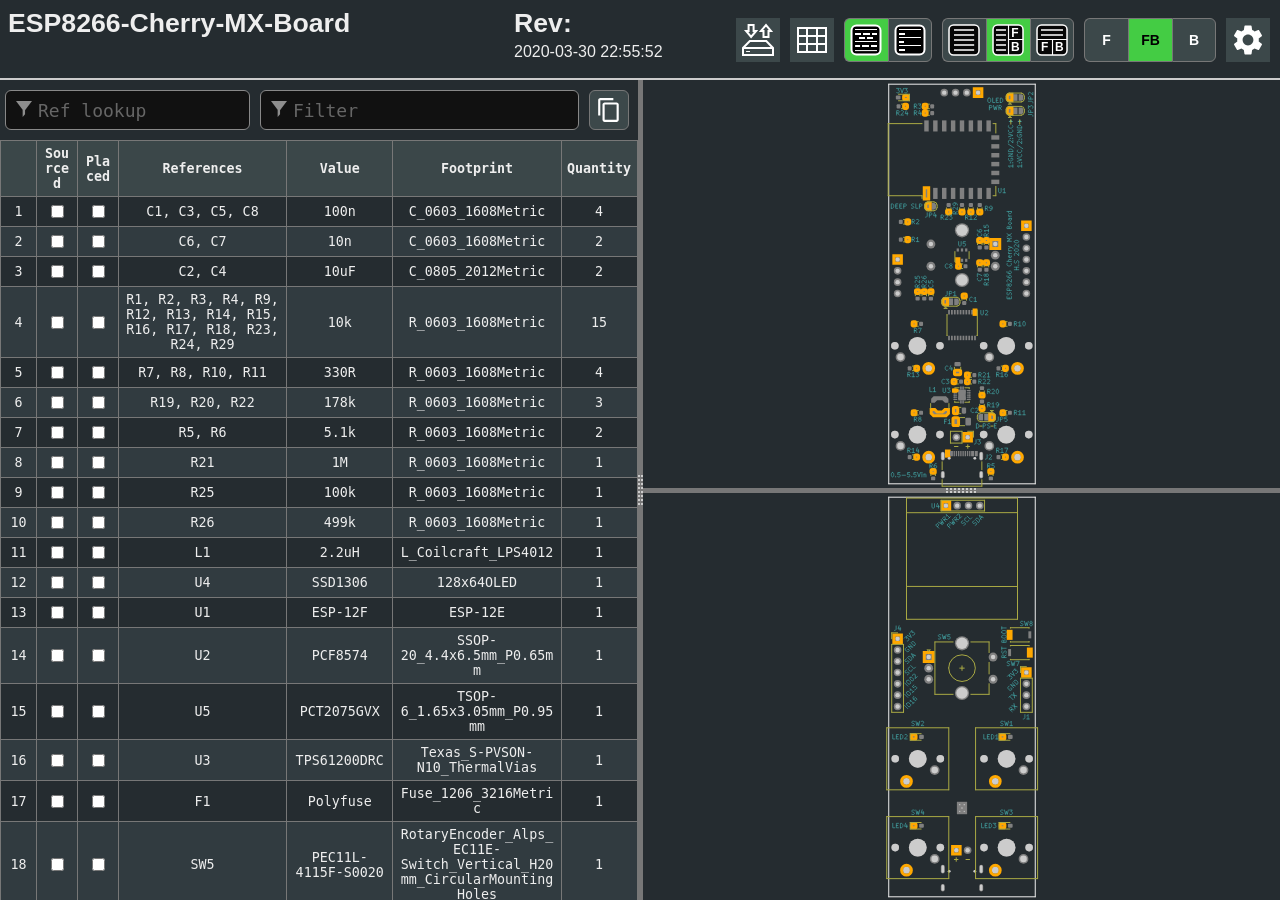
==== commit fef34c2d: "Updated externals-." ====
--- a/docs/electronics/esp-boards/esp8266-cherry-mx-board/ESP8266-Cherry-MX-Board-ibom.html
+++ b/docs/electronics/esp-boards/esp8266-cherry-mx-board/ESP8266-Cherry-MX-Board-ibom.html
@@ -799,7 +799,7 @@
 ///////////////////////////////////////////////
 
 ///////////////////////////////////////////////
-var pcbdata = JSON.parse(LZString.decompressFromBase64("[base64]/rmebIWOJQPloVWiEXXRILHNCa3tHVZeAEYA9ooEoJsLqCikbISUlOwNogDCAPqUFpTE106UABwAsmAYOJoAxhcoKBAl0IF2MIkBl2IoOc4KBAFYLvQLLDLi8LoRSMxwVjaCh6Mczhcgbd7o9nu9Pt8/[base64]/[base64]/ZU2D4y5uReOFnFDEB5O0mzGGuChSE08g4UURRrj4pgLBi7ZVyM/[base64]/Q5YVgTsvCtr1PoWKTfbJwHe7FVBvBKsQENljORq0R9IUhClwI+KsAgQgOvU7rOuorBOAEu6sZwVsU/AhNART9LexrgyrsHBuFKdwGUCGudIHogy0/ww1M+z3P8+Zwvi9Lw6K4MtCMNd4amPYdhbkIPP9xAPj+eosAs+xlfKHoeKKLhUhmepvA6ZY1sACkrrMue2AXpeRLz0gtZOpP1837ey6eF/D+ik+cUz60x+Cda+ElZ5A08lcDYi9l552cG/[base64]/nvV+uCAGn0Ib48BTTJkPKBLAp+e9EFvOQR8r+GCsE4LwQCnxYDVxXxIQotgsA1SaEkNIIoKB+AvFoEYdw/[base64]/w3glW2m1aEoZWg0cJJVw1CB/nzS2plE6iLgRdoKhdsFR14VXdaoiktQXA1ENhXdgErWERNMRWg9ABVTMMRRKitE2AMSYqxdiXEeL8SEtqiuEkpIPqIA5Kytl6CqosqB5yrkmn3rBd5Xy/lArBVCpQcK5BIoWGiszBKLVeqpXSplMh69Li5WwYVUqFUqofzqg1JqOdWrtUFDhkeKVjRGX6kRrdtUxoTSmjNWq81FrLVWutbSW0dpof2odY6p1zqxPY1dRJQGVHrzug9N6L03ofTuNcb6FhC2Pn+qU+dXcuCvt7iuy9Kzh4bILts3Z+yxLTyaaZx5kLV5wrQd/Xeq9/7HxRSAtFxob5NLvtx8hlCeF0IYUwlhbCOFEm4TcXhsWBEsOEWxCFrCJFOGkbI9EymsTMBsFMViapYDsTACoHYcduDdAcFkYwLV3DQxal4YYTWXjkGcMsUwJK6Btd5RUMI1RphRCJPMeISAmDer62YF4pWGu9B4HCHOvX5sDehhwjrnBHBrZ6/NowW22tzfm14CY4RagTcaHEFoZ2juLbSJgHo+2n2tYY7twlKoc5Vmhp9kIlQruRHqLd/Ys2jv9aW3MJo038lsCLlAWFyA8xCARxgL43AQCKFZjgDYOBu5eF0PjzQAAva4AArJ6tNOLiAMCEeavQ47aW0krEIuhfhqnYHAeAiwVRsEkBsXnRAoYBHGuUA6mgoC6F6Pk6HU2CDw9EIj5HB5nBo+Vxj8uvhse4/x4TtgxPvjk6p5gTQtP6eiAwIz2Qmp0ns859z2AwvZtmpAIL4XPBRf8CShLsAUuZeK6oPL2HQf+AgBV5MSGZ5w9YC11jnH6t9dcCJyTk31Pzd0+QLZBn6kmd8TFrah3Pwuc8/u27j3+2sOME2ymLDLwEwgEl9L2Xwe0gK+QEriPAtVfR4CBH+POvE944Jynw3afKcZ4t9n4a1u8+yAL9aIkehHdl75xXoX+32ouDr+QBvRP/ct7DyHu7nf++R4IH32Pg+IzD+TyAVPxvJ9m+n0gHPVubfVEUjjZfHOS9O5d3PA309wxFcB6jaHaAG2ICw29XtSb0P0DzP0oBP32C7wv2zwtHPxv0BDv1Hwf3Hyf1Nxpyzzf1n0/3dkuDol/1X2d3LwF03yyEkgwx6l31gIPwD1b2QPb1DyQIRx7yj0wOv0xyHz1zwMfzJ2f2IMvzIPn2qGICKgDDED/1L1oPX3oJAIsHalgNoDKUokb2b0QLoDby6Bh1PyMNj34Mv0EPR2ENv1EIN1ECNwkKIMz2kNzyZwKg2kMmLxUMAP51EEryyE0PPBYKQC0h60HHgI4OP24LMLQMsIwJjxsO1zsKTzEIIOcKnxIPfzEHIKCgUh/x8IALoICIYOKC0NCJKGIFfCiKPyQJQLh3PwSLf2sM11sJwPsLH0cInxcNfxyLnyZwEkoOoP/zXxmyAPUJGAqLNQsCMD3zgIMM4IaLDz4KRwEKSLaJSI6LSIcKbx6KyLcI/1kNEAAEltJ94RjfCSj3cyieBgjtCkBnAKJiB2VajDC5dYjUCmi1irCNiB92jdcdiui9jCCDiZ93DZAziowiixjXdJigjpjaAAoNkIJztDcECljPjGiLCfjEisCATcDdinD08X9siZCmcoSNElCaC/DgCpiQizVnBXBSBIjFiYiTCO9zDVje9Wj/itjASR8iT9jSTLdcjjiQB5DFCV9RjVDxj/CbiQCXixc5i/J2C6jzDljeDldmir9kiE9Oj8DujQSRSEgITqhPDvCrdlDii1DSjFS5j+AnjyAXi1T3jjDQBOT4jcSWi/i48CSDTxCSSpDTSjimdsoSpLibS5S6SsglTHSKAjBUS+tXTMSOSeCuTtTvTdTNj9SgTDSQTMiTSZszSrwIyYTZS4S7THA4ykTmTWSMT2SPT0yvTVcNc+TczBTgTiTJDXCQyxSmcTJIzYSJjRACdOJFd4SiA4QsMzVUw/doj6jnsMhqzut+AmD5Ehg9tYzVyo0MN99AdRsphrtQcYh0zZt6BocXtGspzh1js+soDEoXhXjOsbyQinzlgoCtD94LsgcxtjzZhOTzzLzlymszxSB2QaxzxvzNzvs4Rbz3zIDdyThzYRtJgagQcAKzzzwLylzXtQKMMILHznytyRcwKIKvyULLs/yMLJssKGBgK8LXzvUELkgHyWonyvtHBMDwKUwiKfzDz0KZhaKzCgLcLry7imNdzjA4CXy/AdyBB2oDVG8qKjyaKwdptRKTCryVsnBJKkAmDKAepOKESAhILpL+K0LxsTzTDwdsKGLxKSB5L1yULZLdKAgDKjKDzLL/zhLbL6KxKdLgi1zXAZKSKJLTKmBKLfzVKhL1L7scKtKQK+gnKQrjLyj3LUqvLgdYrTyRK7KAqVyIrKI0q5KMrooLLsqbtcq/KErlt6SxgXKwrHKiqoqBKrLMK8r/K0y4jvjWz8T+TCSuzhTgzizQzZAMUhyKyRyQAxyJyqygiNjnZooFiGzFzErGK7isNUxa8wimA4KSqnANj7hlqKrqKcqbKNL8r1qHKLAtqkzEKwic4XgNs+tQrvtbrnT7rWKdC9q4CVLBKqqLr4r7LAq7qdr7i3r6Sd8witC/roqAbrLAKrq6qTLoaIaDrgjobpwMM4a2qfK4q+dar0gNqnAwb7ydDYaMayaPykTusLRTqYrAakauqUbihqaHrsb6aYKobnBaacaGaEaOqarNSMzu9vS2y/SBqAyMigzezRr+zZBxlJraS2BZrO9Jy/AsM1zusVqFyNSCrYy5iLAdCj5IdwxvBqyjaTbyqsqzqma6KibtLqywLrbnYjtzbXKlTjawjTb3aBb2rfLLqWbiaHLiAXafboozaDqw6MNXb/b8bqqg7Hakq/Arb9K5iPamqY6qwlrzb/[base64]/6d6AHQGD6qwPqv7Gaf7hasSVjMy+qhCpa8zR7eiSCJ68j4llbri1a6ANaVQKAZic5db1SPjt79s9qdCdavAOIIBNAnoCA9LULZAfhglYVC7NLWavcdbXao6W6RcIp5G/bbbcGhak7oGlHD7kSXijsDqDVookSKA9G0TO68aH6UGtHVsj5jHnTIcDrpy27dGHG1HBbA767OHGDbGI63b5tr6q9L7fb/[base64]/n/Asa6buXSm7nI2g2bWs2HWb6S2abHj82U2ym+WnbYzK2Oaa2c2M2+aubgX1GPm02myeqcSoWcyYXOz8zuyVW+y1Xk4DJAotWozKz0Wl6GGV67jmHyV8X0S9aOHundDSW6AXkuXHG5jmmThyWC33WI2t2xWTghW2W/nt3vbj3926Xw38GLWlqj2HhWWA27jL2P3JWn2wmX3e2vj+35WSHFX0ijTCyRqqHxSU4pTrThz5T6HhpAjtGzUH2zm2S1runwLzx7293nBaWCgs7D3V3H3O2eXU3ymG2Rcf3r2v2MQf2T3a2i3PXSPd36P2W8PyVOP/[base64]/PtjAvlXguYPBjalaG0XkPGHhIlOkv5z2H1OaO/BRujucuGOzLMuxvZvSuWuzvQCMN2vd3+vruLvquruHvhucPpu7uuuGOWSXu+vGufuBOnubvCvxugf/uzF7ubOvO+XFuiHlvB2AuxOCyJOEWxqv8xY14Z3EO3c9ul3ngcadqXhkv12TvzWvnRvKewe/mMoMNbueoEeKPC2jOnuKvXuGfvumf6f3vwfPnWuQfSUYeMb/u+eBu3Xmvfu0vmeWSzU2fAfJexekAVeJuPOu3pWiaUfIW0f2zROIOsf4XVXqGSkZO6HouUPbiMR4u/GHqGfMPN7N20uofcWhec3RvNe5uAP5envgfKvPfGfJu+hBfQ/tfKO63g7A//vfeDGpeveOez3Hv7OPeNeJe/mg/XuE/EfdfVg2BqVUAvn1sanBsc4HtlhHGy/EuGBxhZf5u+dIcTAntX3fsPt2smf3sK+u+U+5f7sW/jsInDGXqq3/s++8uMQ06J+wHG//fB+W+2+gPsSlu/P0eO51uizNvZA9rrIzw4QzpRUrSaTriFPmrCunnqezWInj5DvsFygcmNiTgchhee2FechyVX+meQqv+G+w2F+IvfXugXGIidpIW/aDoi0Eg7cdWpPJxhSgf4u81OtPQTnK3X5G9wB4nM3uOzyIuQreaLc/[base64]//ik0AFykh+y/dwSF08HqYfBx/WLkSgCCBCbiwQ9gKEJM4xCO6dxJXJEO/Di4MhLIErOkxaEpDH+TVToT2EyEdMkeVfe8uQN87IA+BVA0wXLR37VBdIBkJAIvgcHylCBJrFMIs2v5uDDB3pcYSt0mGSdzBwqBABaQAD09ABAEVEuACYT+c9M/nb16HbMkBZA8FqLRAHbCN+uwnHgrWqCEAzhFwk4YcK8KLCYy6VM1PcJS5b0uBELEAcYK2LvDze4pK+HxDQiMCieurBdrbxAJV1yUB/MEW7xQYwUXhbZJ7v5GdJVczwjefhoI0ALNMKmUI/vP9VwB/ARa55fEUYP7xEirWVXBNkkxmpZxKRLQakdpRAHWRXhUfBkSACZHYUWR3pVHGyPs538koZHWYm0x5ECMhGiwAURkBAGEANUdI+GmKIlEMApRqubUYSLlEJtSRzpPhryLVHjENRPQAkbqIEr6j7mzJclFrUcYJs3R/QzzgX3ubtRQiJwMkY439GciWo3IwbtkLs4k15RZHM5jk1dG7sVOUfTnmVyJGrkICD1B9kqIGZNUiBGYgpoGMtH58qO9bOUa4HZBXs9mP/e/ukLf5RiHKxIqrrWKZ5YYyUHHPQRGP44i92RlEHjlWLD5xMNkfYv3l2Pf6bCB2GA6gab1oHTCrwfqZEZF2J429GG10JTsdQeE38/[base64]/[base64]/CMdbMX1kVm0zlZQshmd6TxkT0NZjItmZKI5m4yyZKswKpX1nJbUaZfI9UaHM5luNxZeE22SKO57tQ/Iu+ckUrJjmezVZrI32U6M1kBzDRQckWVzJuqpzZyZ4F2csDdnRzbRscnUurPzn+yLWjs1Yd0Per+i25ZzeKb6JbnMN8xSEtuVXPaBAMeh/cnam5OUpaSoZSQzuQIHYGuVW58870TrxLE+SHZDvdORjU3mBgwxaM86Vuxzg+tfWVaEIvvNvaND16T0gft2Ps7i5cgV8xeQxlPm/[base64]/bxR/IMUUB/[base64]/gmSPZBAMoyonJtqtVXjSZVjBQ1Xd3FVM8zV0MaVbhPJVmiNkOqhVfqoeVa1RVuqxVQNNtWMqkp+Q/[base64]/[base64]/XFqv1hU1df+rt4HdGSUS/QSBpLq3qmtg6qzUxqVJBaCmlSlrQhuG0zzVmu6gbbVrQn1bTtjxZrUNra2pbaJ6W/[base64]/[base64]/vN0168VRIz/abuhjMMg97QA9uHv5VK6tdkM2vagPonW7XtLEyNFcO1bcqx9+2F/Wz3ArKiZdt/MA3Ho14/6YD52iPeQZD0dTKmJBoSRr0gM+7cDsBxg/Afqab7cNj2vnTfuy2C7gJGIR/eiIvqFc391SoVen3oNtjoY1B7bf/s90yGgDnB2+WtpN2kGID7BlXa5PkPvi4Dmujg+ft0VW7JNqeofcbNF2mz5t9pJTvgePlmB397vKQ6SlkPaHWDOXJQ4Ya56SG1DDByPZoeD1yG3DTBgw4gct296C1L22/QtPv3FKuVmeqw/SVDHAa7J3PBtQAYfb6GtDi88deob3aZGAjwBnXS3LSMKGP2RuqfsdSh3SGyj9mzwxju4PX7sdaB5dZWkwNMDR94u4EZy2SMSGN5rB6lvkegOuKfDbYgY1AaVU0GkVgVEo7obM5AHsjIx3Fi4eUNjjwj2S/vXwcH25af1XmsXQ7qawvNCx0+lI3tJmP66Mj4xz1fVpyMMGLjCBhFfTpw5nHoIlY8o0CpuPVHljdRnvQ0ax0p7mjxG+TQVssM4GDjSnPyC7uQEj9njnLQYxMeuOLHlO/hoYxbqKNPH+jLh944iZZblGVjOk348no2MC6tjQu/LXEY6P7HtGFKJwFuv+3grFK7O6GCeNB1bMGTdfZnWXrxO0HsWK+pk4+ur1ArmGLx7UZFsmOjbedjR/41EcgW25QJwJ7A50dWxWTrVtJmfZU0N2Mn7W/JpHTkw1PsnRTqJi/V8xCrCnmTAp3MSadawcnodXJh7cAoy2oHpTn623MtIsMKnKTXuF5m5OOO9GAd2p/XVxKg2sneNp8kSFFtw6Qa25QOpIEDy0Jf6Y60Z8wAyvqP2nfVJhgE7lvMNYH4joJkXF6d+0raTj3MiiJGd3nKTs+cZ03RpPDMlmAD/gN4w8srOkH6ztR0I2ieQPazHTmxu/cBJF3ZmKTT+9dQCxrWFnfTO9G7abuOqNb5s13HrZ7qnOCbPKhp/taHQnOkGWhQZ6snOdmMbnE9BJvvZEe7PRGBDQh/bgCwLNEH0mUbKo30wbMVtWD4RXE98a33jnETvuOE1cdcnbn9d75y45NLFOZK0zBGo8zKeqBGpTz60nPX4Z6Nu7KmkVP8/er8OFS/I04T5TXhtbuGAojHVqg8aQOB9WlbYpC7k38hAygVBF5wz1ihjgUcLAwsI/uYiMwiMzeRTlCPqXG5mvcKK5XtLtd2y69pOh/XRVORPwnPpThjXiFQQumBwz/FiPYbt/3T9ETAejw22aNMdmHT6Zp09NtkCXA+z7Rti4qfS7xLx+H7H07Ba4qHsqLUsMjrTpyaRViL04Ky61NwsgG+LlF7C/[base64]/eq3T3PDkoQ2h4l44ZRxXKWVzlTdbB4u427strYWna2deXNeGB1VXS6/FsOMrX9yV11MXKIes6bE+mi6GO9fGuvtDjrwF1h9eqN3XbTskkXGAU2sA3s+4NwbN9ees/Hirkpok9JpmuyAjIc1lEaGv0vA9+AHehw/hb3y3cjuZSIHt1meqg8PVn5kG7fxJaFSGuFN/88boYCg9ibmVmm8rwcmOM2bpKZK/lHDOk3Cb1XFm9nxVLM389P10viOVqtetdOXNjXjzeTNp8ydBN9m86V5vC2eFct1WwrZfP7ZsFb3FqGLcZu039bQtuG/LyCv87kboF8hDpYxvlrFrr5M1Azzisj8BJxtvnobc+lu2nbM5NW2bfLy38Qx2K1UmFtCIvBfb2tgO6s29sh9EysPEch7cjvr5Xb2FH29FD9te2E7EdmiXCEDt2ZcW2dsLWnPFaF3/bydiaygfUsgXnT1QIyLEbdM5n9LmI/SgKp4sj9WGZdYdDSqawd39KZ4QjuGd7sJaNy221OQNmHs0WurKltMYHInuOMc9c98WwrztanSkFTPFe53ewqZWN7fQ56kdl0473vcmVnPc4L3sznHGO90+6iqTNRbIKLwKAvzf3sGNe7V9p+0vch5j3N7I91yZ/d3vX2zASdqBu0IKDQA4A1wNYJsHUi1Ycc7AKB53kgoVSICbAGByQQggOqkHogY6OpDgd0BRghU04MNCwckEyg+8SSN7uSClYQAnEWBDxAgBx4sAtWKjKcEmCgBL4/quYMJ0oeiBkArDtKTEH5HjQuuLJQRy8mcCCPKH1kWrGw4OBlCcwGqHqHI8MrXRy0GIWgNZHi6Hh/IjHFC9o/2rKgAg6jgijo/ArGPNHGELwOoCDyKOFH5aJR3I8ICUOjhUj7gACHzjWPlH8j5R2o/yQ2PPH7j6pEIF8d2PbHPUbUbQAhyiORHwj71KI+KwaAw80ToR2I5icslSAlD8gM4+USyOQnHj4JxqgGyGPdH3akx1o5KfghIqpjyp/5DUeBPcnQTmx+U70J+Ocnijgp4YGSdJOonyT3lGUJScdPInfTmp1QHqd1PlHjT9xxM9sdtPzwJT4p5o7mch3UAkVFpys/ydDOBnnTvp+NEVAWOWgiTjZwM86DCpMnMjpNl0/Ofep1n+z65908adbP7nSTq5/05ufbOZIZQl5/c+9qGODnHznp/F2ecAvtn3j1oIC76dFgG1zTyF4ZQbSGPNncL2J7iAqelP5nRToZ1C5Gd3P4XNzoZ6C7hdxP+HiwEZ5M8ofbgeHIAaRwCHecovZnujs1LZBBcXOkn4L6KJM+afNN6XPzgF8y8ZcbPoIHLxp7dUFdCvhXjkt/G49WfBPGnCz5F6Y7Rcyv5X3aqVzy8SdDORXarwV0q4ecbOhnNL3V2Y6ldFPDXPFMV007ydmv64Ha9VyK6GdGvqXmjgV1q8Sd8vanrLyV4i5ZcSubH7L9p8q9ufuu9XVTulz68dd+ulng6msBG8jdRv1nRLlZ+M6qfSvvXMzu11U/Geevcn0z110E4tchFOXXTnVym/ldBoInHzx5ya6tdqu036LjN3K8TeGv43Cr1Fya9jfNPGnUb9t9G9IL5AqXCb2l8C7zdgv8XHDwl6M+JdsAoQZLil64+Te9uSn/b0t6I+Ze4vtXXbgd0y8acBui3qrit8K8aeNvdX27ndxq/ddHuhXqrkN4I4Cc9ZbXsrk1/u+peausXHTnV8u+id/OesvrwR0M6zcZuDXm7uZza//e6OBXp70V985bduuw3974x088/fhx3XhbxN7B4vfwew3KHst+B9Hdxv3XN7+V4B8Q/Afxww78YhB5seUPpQk7lx706ff5vm3WH1twh/TetP+3bbjt2x/nevuAoe7utwe9XcLvUnIH0Dyx/dc8e7XQz0j2M5E9we2xhj2dyi8fdrucX0nv9wR+NeGPpPV73D9K+Q80fUPZQzj1+5NdrvDnQ7yxyO5/c5hKHCISj1k6TZafGOHH318y4s9TPHPIb5l+h9EdDPoPpTqt2a+zfnvdPNU1j2x/beHvT33H+z1WHU+gf33sXr54lHQ9XvRPt7wxz5+KcKfS3L7uD++4M+XOTXLn/Jyp7k/4e5PizsofF5jf0fIPZQ9L6o6M/8fQ3ZQ0Lx2508Dv33hX14FV5c+YvjPLJUrz59M8tAJPlnrCCc8peWvT3OLqL+Ukm9Hu2vvzt5xo7K9wV+3EnzT0F688mumPIT6uBBv8+jOhnO3+R5lF2fmedvlDpkDZ9OczufPbnp98y+rfuP7vnL5l8d+hcLfQXOz+J+d6e/EBKHdIa7xN8G1Ce+PnH5l416Bdg+nPbbv7yd+E9huWvYXujz18Y9w+uvJr9H0ueo99ek3Gn3r41+/fvec3nX6ZzN/K9IuUv1TozyN72/OksfML4N7p/fd1fovTP9r4J6m80/qvDTkTzN4G9U/MvuLon+j5zd5eZP/znL8V/vfeeqfGXk97F8C9rur3rP8L0e9h8HfrHjPkHxF4Q8re8fSXvzxB+mes+CfnH7Lyh++8EuSPPP5R5Q89BA/p3qn+Z594ufvvIfO7b5x75Z9y/6vmH1H2G408C/cP0v0T9+/19C/GXFv5n5H4ee1v7Pof21+J9t85hOf831d5F6A/Rf8kjXt7wz5e83PnP+vhH9k9F/J+A/OPwn5j7q9m/fXSv0t1e9J/eeXPzcSn1p+j8c/3X73nLgW5W/Fv07UX3vz5/7+VeTX3vxP3q+b87fW/H79D/X9xdmQzvNvlz5Q7RCO/mv+f8t4b71/pe1fO7o39V+me+/wKtfkN2i8185PT/T7+P0B4P+uvpntPht3L5L8QuL/8P6H+58z+qeC/XLtPzu5f/XuWfuyCwuKfnT7i+N/gR6x+cLuf4SeE/mJ4mux/rN46+6fjF6geX/rO7z+jLle7d+2vvj47+z/ne7H+d/hK4m+Lflf6cuQ/lT79+nnv14FexPsQFQuZPkAEU+lEMX7c+Ffq/6ke2vrj6vO7rqr4NeeXnF6K+7ATt5wBqXrNjMB/fuAF0BovlAEruhjpIFSB/Pne5kBCvqD5peRAXwHH+mAQ86L+P3sv4XebAAgDjeTvsT7B+m7k/7t+IgX94MB5rq76fO5Adi7WBF/rYEBeJruT79+TfgIFS+4IKX5v+GPqgG6+Ybs74oWOgXC6N+ZgYQFRejgQC5hBvLq4E1u5brF4JBzHlEFZ+Q3osDe+lDj/jr+Jbub7beSPpG5/+Fbkd6FBEbkt7DOoAfYGbO7viEGreH/g95yBKrt4GW+GQeMT6+Djg/AmBZQlj5But3oL5Sec/s4GxuDrkF7OuDLq0F8BLftUEmeXfpv7++ogfgFWBhTpt4skKQa54FeEfjh6rBSbuP7bBuPnEFOu6wWs6Y+/gdj5t+/7uJ64+GvlwEABoAey45+4PqMHK+P/l05Lu0ngAG9B5fqIFEeZnlvR1YuQQP5Z+svtEF8+QAVP5/eM/tIEKBggY05Y+bPvT5nBdPvCEi+/gWL4fB7gZIFiByLt16LBgfkMFe+sIWj7+B3AXsHBB73jC6PBMPloGD+DQa97FB6rnS41q+nsoEgBHAbP5BeEAb25NBz7ggHKeYIc757+FbgyFqufQXgFQe2gWkGqexwSqpShs7m0EcMFkN0HLOZfnKH7u6Afu4gh6Qb4F2e4IS0Ex+xIcb4zBb7jKEFOVIZ/4ChJXnSGF+bQd1C4+lDoZCAhnXqSFEh5Iej6UhEwY0H+ueXq8GDuJ7gSHMhuoYKHNu1wYMGchpwbAHuuKIVv5jBcIWcEIhZIfp4YhhjnUFQhrIXkG+uzwVl7DBWHhu4+h+oZ35uhJIcaG3OvweyQgAMiICHQhgYcgH/+1ob/5TB0/r6HrucwUiEABqYVcGNepoTAG2+MQbR7qe2/mh47BHfot6Ghh/uH7pelgZcHuBOwTcE8+3AY/6NhkISWG8B+IWMErhenmc4EhLrniE9BZwX0EeBcYRJ4jhX3lmEL+J4W74KhxhCADF8vDrZ5Ah3/[base64]/[base64]/rVEQh7EVeHmsQUBBEJR+US4Fd+nES6FfhEobSFLRY0YH7CByUQDH7R5kYeFhhaUSmH0BCMdmHRRQMf+EOeY/nUEj+UMZL4URtXpKFpeqgYj7zBe1JoHBBbAbdHK+wkXN77++wVX6GO4vpVEYeEGjX62RjAd8FHRFwYh4ABOAZNHPRugfzEoxwvhn6ORdmCv5zgEEWRHs+MEe875hRMW9E4RvUaNEOB7MWa5rRCEalGoxM0UBH3Rk/[base64]/RLUc3E6RG/m2EqxNQRqE8eSnuh7XR+XuDGqxRAAY7Dxf4ZXHGRbAEVC1xtPg3HLew/h3EchiMcvECeYsR0GUOEZICEeB28Xvj7hEkaRHXxg0Vx44eycVXGXhYsbT6UO1wLXHhOz8QvGGx4YSnEvxS/luFBelDgw6Aho/[base64]/RucaDFqRCiU15lJ6LsDH4x3MQm5dJqiSHEcxBcSt56JtAUjGyBkSdf6vRhibEkbB9sQv4RxoydkkJJJMWPF2J1iT0m2JQYZglQJKAWYnOJwiY16UOC7HUnA+dcdr4ZJScYIEYJ97u+FBJ/8T/E6J44SGERJFMVFE1hfMffEQ+TyYCnARrPpQ6aAgcdZG+J/SbhE/hySZglKxQSa0keeekTWEUJxsQQkdhBsZ8lwprURaETJdgSj4/[base64]/[base64]/[base64]/fuWhJQgoN54uAyeRu7CQAeuMEGo0ef/YB6eYXizHWoRNFGhOJ/v64VSzsMAGRUJgKcBcaM/sYD5QiZN+79+fQYba1eX8T3nxcdeR3njE/ecwTt57II3n+5LeWXnAqM5l/EvEoeUgFrMhlONBfxRebMQl577hnlp5X8dOTdqFUonl75zTIlCp5E3Nk7R5A2IlBx59wD7kSBC+V/FPEeLDP5+53uvflB5N+eUKUW7ecHnuu/AEmxBoaXgPLtA9+f/l7UgBckA4u/fvwCMx5jtihk4quUrh7UwDmzna5uuTzk6kfObyrli5fILleAZuWhQW5GAFblsANuTLn25H+WcySA/MCCD6s+dM7n0EVQjUKgFLfMAWNOv+T1iQFr+V/k+5Xvv7ltiSbG/kBGKABol35tohHnNwSMeflfxsxMvkJ5uINFFJ5FUlIUn5IBfT6Z5ZqHtQ55++XIXxc+eSvnjEa+RVKuy4IDCHl5s+eMTz5kOdoWj59eX3lN5rwH1jiFA+WPl95KheoVT6xhS8wphKhW3k2FBXt4WD5DeR/[base64]/D/UzQLAVrFWQMbnrYlxVrmc5DxUSBPF2ssKILFC2g6RVgHxa8TfFCJX8WdFFKCsVIlIJeCWXwxBVLmkFMJeQVwlPxXgViMKJcvjw06Jcrn/[base64]/tHQVClZBduU2+uJeKUEl5ZVHjTlUErOWtKz1M0WR6QZYaWjkPMJwAalRIBuWLAW5bdyQlWpXuVfxFBeaU0FXdIeWJlquRBq3c+cCVhplC7JGBrw2ZbVi5lCnPS5p5BDhAVkOsheNoylYemajUaGJarlMYdKFsVGEa2EWUfk7ZXiUpE3OT6V9l/[base64]/pRFUIwUVURX+KsoHFWHFWUolWnFdFSlUmEaVTcWtVyle1U5VYkqna7kvVUVV6VQleMrlVehOJWjV5lbVXSVs1UmUBlC1c1UmEn1RGCTlGWrZA/Vckt1Vr2UwDGUCVJVQZWDVgBDmDg11VZDXjVAuEBU2VM1USANVqyF/GLVkVjchuVa1R5UbVyFethVQUxYzE9QZZdrIdVlkqZRY19leFX2MuxVFX+535PdVUVxxc9XnFDFalVMVJfCxWZVxJdhWME2XF6IA16pUDUDVINSJXG2VVeyU6lUNRzwyV/[base64]/daaVR8w9YvWj1DpdbWAgjxbbXSE6NcUD11HCPTZjWPZb6Ut1gZcvU71q9Z3U+1NRX7UgA29ciUmlqJQKVWlI9SmX2lLVZXUT1ogESVT1V9XXXKkeggvWw1SuCOb8VkJR3U7lhtZ/U91j9X3VxlFHIfUIN2JaKWgNSleA11YWVaQTQNh1GLitiw2PA3/Fz9djWv1qDevVd1GDVvVYNO9XvX/1Q9YA1H1wDWPUSlEDRfXZVtdZQ0+4EUChS0NdJSmWa11QG/VoN2paw16l7Db/UD18ZTw34Nx9UQ2n11FYI1kNaNSI2+4PuE9SelS5t/WP1i9fQ0u1O9cDUG1CjbCVRlNJdg1/1fghTWB13DdTW8NRhPaUR1ogBNRZlzNTHWs1XlXviTFElt445A+UCnX5C09SMBHUxjW/ZhVE4HhhkV7QEeyxqmxRLVsAlFV2VPVxdfRWl18teXXMVSNWfVCNRnvtyJKuFVfLINBBUQXMNH9fY0m1dlV4LiAxQowUGO/BXUXVFiQC/[base64]/TVcasNftkIUvMjRVYV9BOLQ0WW1RHk/U75/DW1Wo1IjRGZVNegjU3U4dTbY3/lX9ZNUB10NS7kMF7uUpz4t6LRwW2iVRQM08FyLZ/mothRbC2Yx8LZHmoAEheM1SFV+ZhW4tGRbM3jEmhOC3StELos2AtaRaEVL5Bed83rNfzVYUskrzckDvNURTq0PNE+cEXLA6RTc3j57hQS0uFoRd3n+FpzV4UWtbrVa32FNrTq3TgM+REXbe5rUa1fNY/[base64]/[base64]/mftfBW+3v5bBTN3vtcncp2Od5bbG0OdkOGp2+1y3VW2g92nYjVgNenSrXfdxQIZ2xSxnbvVI98jcy0VCrLdNUPt6PW01ctbvUdgsF6nUp2sF0nW509NHnTb3ptQ3fa0jdfnb10BdkzZT3BdDanr1hdibawlsdvVkz0xFqvfoXMdGvTF3VdZhQ2p1dpXRR2Zd/Pdl0ZdJXXi2S9irS60etvPYP2d9o/TL3YdyQLa2t9AbVXlpdMXSz0GF4bUkXh2DPdr0xtLXZ1369p+TK0x5/XSb1YtGbST2Adirbm21FhPbj3Y9P7fYap9y3XwEqdpgBp3B1ypTW0+N9bfBUBNzbUE1x1B3btX0uMxVE0lW2gr90rF/pRsXXdtZnd0F1j3Q/V5Nr1UznztEPbp2fdgfWnXrqFSqkIMNouVu2A9kZU00eNPvSRVHtNtV93oDZloZYc0WA1Y3m5EffU0o9+A8D2PtnLVj0X9s3b+1Z943Tj0cDxPYEUF9hveT3G9pfUT3U9ihbT0G9mvSkWM9OvSr16tobWz3GK8vZz2BtC/e85ldfPZV1S9Ivb3mEdovWR1qDXfSPk5djzZPk99/zsl0AOSvXs2yDcXaz3q97PRv4190bTP6iDR+ZX0SDZPcX2gdMLWb359pPWJ3Ct9vbb0Z9wQ2n0Etj/SYAp9rvREPjdfLV70Xdr/Wt0n1KA1D1Ci1LSiqjKYfaZ3I9djYwMx9wFXH02dCffZ0xDUQ853p9/LTf331Z/Vb0hDufbwP35/g3v0X5Qgwq0hdNPTv0qFrXRv22tjHXYO/Nzfdl2z9tHeYUd9ThaR3d9mg732GDrhbl2u92g+P2C9+g4sOBFk/Vl0mFCvaa1c91g/X1yDCHQoMBKEXWv1SDPQxG3b97g7v28dggyX1tDefTi5NDnA2wMO9ZbUENSde1U0VLdjRd71adSQ+/1FKW3TmU/[base64]/bKNGRyIAqNLtaQ5CMFS2BSyOvE/3bgNajXIzqP7tiUHKMGjOnYqPQ9Jo8DyjWJ1ooasj6o0VVWjDTXkNWdBA7qMVeDowKM4jWZNS12sqo16PYDPo5qN+jNo9KMNV9o/[base64]/+NCTLEy+NnjYk6BOcTpTYONqyeIxQCiCrWGATm0E42rlVgU4/JPr1TDWSMWdDjQaUCUGwGsAsQsCFACD1aFHg3ClX8YuaSW6E4SVpj15euowEJ2AZMKlfpfg0mTk/Mg1yN9A0pOYNnY7ZP2Tjk85OyArk50VuDHkyYADj5Y6jW+T+2LpMVihI9mwP13JZ42mTOY+3Vhl1owWM/1IJXFMCwCU9UBJT9ZR/mpT3oF5NaTLxTuMcW54Cdiw9kREZPrY/Y/xMRTlk0D2VTIZdVNOTajTyPcAJWu0FD863b0W+Nn/dt0s1u3dK2aV3NZzXb4/zGGYQj7U/8yHcRXBXlpTQYytbOwI7bGoaoMVdAYwDKI3APPd0kGXXpV/veBPaTroyawqdfrFazm0lo4pNETdVZNMclbg8pJeTejVlOMEEap9N/jgk79PWdr44DMMgwM1OV4jv2DMQQz/E0ePMT97UhP/T+0TvnwzGk89NtTK4sjM6En+pDNtj848RNjYpEwDO4zqYyDM8Ta4qTNozhExTN/TRY8bl7UeMxJOQ9PkzJNJ9wWkzNmTAk+TN3t5QPkOU1Kk8BNwzc0y5XBq/jUtOBNK00IXrYfkAdUFM9LhqgYV/lRJq7TDzDwx0tF1enYpN0/SmAtQGTXsUTtyIzo1mN8A+iNXFmI8gPOjxo7rNHyJ5XBph9xVfpXrlRlaJWVVnI8JOSzbEyeVQVCM0qNVWh7PlWPESDYePu13s6DXDVc46LOAVU1QUNYz7M8HMKVtbemWlq8s4CNKz21aCN/[base64]/zzMz9ODzgY6vOQLDjJvNT0M9E20jFe80fP/97NcfM7TXc+fOm5/pdfMjtilDfNIjDc8/NNzJdfdOFNbczzP0zNEy8xzlTNuKOxzZVXrUmVgC1ZOoL4CxnNOV+MxhNXlDM7hV3lAUDMxcL/VaSOflw+XwuRT0M/7Wx9YC8BPCL4dQzUrqO88tNs1SuoXPsFxcyiZPaEizxpC5hsyJDVzGGsbNISNC1LXTtzc4wuvdzCykNpjalVBKAaKs3xUxzci3HO8Lfs+VPKT6i0HNNVdM8SUeLlGjFbGVd6Fob/d3CwTWblSi0NP+jICzDNCLYS5gvVA36gCO7zwTahWc1Rc2rPCWAVXiNeLFcwRVVz13TXO2LvrPYtTtqIwwtvzTCx/MsLiMzRMqaHCwuW+LeNf4tDVyS/7PBLJE8hMOV8NeEuZTOk0pxVMvFQ+VfTPS17M8L/S4EvHj0fQGOFjr45osyzdbSRq5Lei/ksJ14wflDGLJSzrMrinS1fz7tl1cRU1Ll06xT1LsAy/NOLzSy4utLbi3o2RL2U0pxwavFbWXzLNjQosVVxNRjPy51M3JVjLoc8u0fLS1oyQxL2lWjMJLntYTUDLQS6stpLgixouZL7/XJq7Lis/osFLhy/tXkOJi6UsdLXy0g2WLOdddW1LC2Pcs3Tjy00uXF71cU1PTYi6pWBVZy2uIoqZNrIu9Liy0ivLLwK5TNTAoK41Xgroi+4vsrcAn5qaVDAHCtCzns/8s+zCc8osoL7uGstAToS+CtYrVJDgstte3d5X/9RS0SsnL0opKvKanKxUvcAVyxWI2Lty3YvXTjczLX5Nzi63OvLAjR3PcTNE5kzO1vU0vXyrS80AvWTNTd2PizoC4lOrjDU/wA7YLUxlMzzK4pkwfSvq5Y3Bry4yktcjI07GWprlpdjN4gAQNGvirrU1mSnzGTDFYjmSa9I0tj3Y4MvRTi4yo3712a0GPTT+a9zNuLha5hM3jEaoDpBTDVe4rbFw2CmuqNKq8vNBrTjYOs9jOaxUSQ4zTJOtHYIDS2vurMC0WsdrXy4krdr/pb2ujt/a6Ov711awuM2T+Bd2MNrly2fKzrps0kpmAc647NOlsa9JOuj32pGprrRA9HNLjY67utKNMUwetZrADTmtNrLADGserca+tLfa7s4+s/Dz63Wsfwb692vbrXDS5MRrrSHmt/r7/TQy6LuK/kuhNVbLZCRUGG8SvEKXq1Q2WrWQCFQ3z7gBQuIjDq3QtOrCA/bOuLXOYuvtrIjV7Tu2SYvEt+LfK5uXS2/C1KOBzoPWKvzrWOPRtR4xa6LicbSJh7MIrKonrWibaawWOhr6S0/VarDNZXA4r3/fnPs1RZTi7rT3bV0rUtLzNSwWLlc/[base64]/NV014PbVtcTkKw1sLaTWyiqyrcS38tbtHW8qsybLLfFs8biW5ivaLs2qhuqbeKwcu+Vxq9lvNEgW/[base64]/5vU7VVgvZSLsyzyvg7TO9FtdbX23Jtw77O0lurbihLqtAj+qwYvo7mWzttY7iypWq87hG0k0nb1y7aslbxOw6uk7Ty+Tu0bd273h4jQrCeWCW4m29uSbSyyLus7CW6Muc74q2QNEzoW1xZ9zgNVbuzbnm9DtDzsO99sYrim/NPXoi03nObbGW4SuYVQFiuI+MFu5fMoA1q1St2rdS3ruOLDK+/M2bbS2HOECZu6zzYiDO4LvW7/K7bvDr4u8tu/blOwTPhjNE+tiRzbPC9t9VjO4Xsfbxe4GuqLqc8Ms5r/W6eVZLV4HbrrbaW/mUGrhSxjtK7t/anXR7NhnnvHrmuzatnbpW2ZsPLlW9RtMr73Syu8zNExsS1WwKiDvCWYO4qvxz3u91srzP247v8b/266W6zz/KcAiqrWw3sF7Xuyzsl7aq2iv+78O93vJb6eqIAy7am/LvD7iu5Hsq7UEpvtQTcewnuE71K/1gk7qe1Vvp7q+7Zvr7l+0sW/YZSHKslTS5e1tKrh+19ts7Ze6ft/bw2y9OIHCAkxjS2Au/vsBLLewIvP7fuzgcO77+9ovD6X+1/0D7rbb/sErxy7ttbCeI1ftPotZYVunbRO3csp7Fm8vs1b2I2mPFr0y5HMaGlu43sP7lB9xshLEu5ktO7nc6TzHUz23AayH9+5geP7re9QdqLHe+nMrbQe0mCpbeq9K1D77B5jtj70TTeMv6Mh6AdVLWu3Pu679cw4siHdsyvtYja+3o2SHrSrXssb02/[base64]/HvOHs+9UfJ7tR4vtUbXh2Ie+Hah/lJtHgR+7ta1nuykdcb4R0tt0HIc0MeAbVVqMfx6tx+gf3HUx2Edcjsx7QeRHCx9sskAyxz/v4r6xyUcVljG+Ue7HYBzcs67Qh8ccVbpx9dveH+B1TtV7u0+LiaHiYt8e41Oh38e9Hdu88fAneBxXt2b5TXAIRzodXuzaH3R0XsknT+4Cf9HoqzkcMHUdcwcWHys2sd7VHB8rulzGhH9YVH+O0VuHHNK8If1Haey0sZ7by2gOrtrs7dz6bZBzNsPHQ6/odAnAx68fRHWJybtlHru90aqnIR8SePHAJ4ttKHuB/QemHrRvkfcnKx7yeQn/JzYf31Ue+od6bop5Usz7ie0ic1HZW1bP67Mpy8tynTs7Au5bSp0kbGnfS0ydmnAc5acvHmc28ffzpPN3PSH9J1GfsbzO/8eybFp0YcbLJh4sc/qBR2jt/7xRyXNY6jW/fyenVq/sc+n521Kf0rMB7KdwHmey6PhnrAcqfjHdx5McUHzJ5qdsnXezqeYnle/[base64]/[base64]/Ff6X7x5xLObCC+BuPnZl5pdRXMOxkfCrsV4Od5Xq2+CewXglxselHs8+fPkrYpwIe1Xx2PVe+X8l0bvn7DG3AttXREgSdu1vxxlfzbFF2+f5nH5xcfDHXc0NczEYVyxdjXwu11c5nnFzldxXc1zacLXDlxufLXMJ3AukL4lweeeX8+4/[base64]/JtsTDN79jjLbZ8TdUAxNsOIdXSq6HdK35p7Tc9X7O5Hf70Pe0CAh7eS0Vcc36O1zfbT4++GpLFamqhdN6Qt9QsNnS+2ccKXd1yNtIz0I7LeJ3wF5dfebC535tJnAO9+dq1MVk0yTb4W0HdTnc2/rdt7I8+ndWnJt0HvhW5t/xdFXTpyVcuntt4hdwCSuLFZOHYN+hcQ35W6ecNHzZ00etnhB/txO6dKFFL0tluWZ0orHd0UN2dN3htJMhItRu4rKRhPPmhF0hxshrMj2MYW7qFtZHqP99cBy7+ElfLa0v3ZMd4Uv3Ggf/m/3wLvaw/324o/f/3391YWRz9Lkg+bYK3cofbFB4oTe94oM6RRVnoUvxPZDYd+PdhrRty03FDMjjA9ducD/66QP4D8/duF/kFEIIPco83A0P2XF/cYPOHqHWf3ADzq0v3OcG/dGtkD8I/nBf1V27oP95N+BsPUj9w8yP3ww5XYPzU+/0VW/e5bcL6XbWo5PoB82Q34PXuKfd76fB7DUJkJG0gARQ1d5hfQHEt3DdljAG/VsyT9cbuzbSQa6t0jXpU2vXt3767WufrY60etnjfU143pTDjz3dN3YjrvquPBU4qVPrp1+jNpH0T/uszjY69ldwbOa0E84l2d6FgaPDpxrM4bQBV26iCNt68Sr3vKkdaRPeO5UuZ5R56YDNM1eObM7X4t3Xf7XEYIJu+3Mt1VwVC30wPNP74F88TbFd1QWs3rYZyuIa4Z9xnZGTakw2qVrqa2PdmNH68k/1r36+zPrjjo+rfeTzu6Xc42IB24/s7DaNM/EPVa9fc+PST5mv+Pyz2PP9j/620/Z4Td9s+S98zzE8oTc+TM+vrxz9BsvrSz+40rPVz0M+hPQV6XedPe68BP7P0KgOs7r7zyOufPsG+GsLnqzyE83P1J2U9LFPLY8/BTzz+YWvPEL15snP4LzC91T8G8GMqt0d8mfIvDN7jYDTFk3M/gXrMX3kmNJgJesJXmz2S+s8UT6jcoNZUzi/H7Gi24V5gLfIy/9XpL4QLZcAtl08r1VL5C+l7x5by/0v++bg/S3us85LkoiBUgs9P/Z19eRUsr24N8vU6yS8jPyo6ywNci88gu9PXFzq+nrw+Vq96vAL/bekORr2yODT1L9Zcyv/L9a+jn5SjSy76Kr/6smv6ryreyOWr3S+uv8r+0+5bDpHSdivjDZy8+7Ur75suvuryG+3Pro60p31MeY3oPnBE769UHNL5238vQbwm/d3Nr5Wopv7ejCOHjAa6BdWXGr7m9Tr+b7OtuvCr6M/38kb/3Mizfr5PedF48wvoNvob028Bi1+5oQqdACyndxnHb42Oyv0jYNuCv+r7ypvKRlsflDvqr22/ZvXFy4CKdqyD29Jvus/nDF6zpC5LdPy79pdG3wE2u/u95hFO8N3Qr+nUC2DGI3gHvpD3MfUj8cYgWJvSL4QK8TJtne/lvWb0e8437M8+8a5hb+6+l3rPMlaHTw794/cvbEwB8XvzVwZcYif+Q1x6OPr2q8rv1b+a/zYbgwK+XvM7++97j+tsh/sv8T30fofgb7aKbvb79e8q2Cj0PebtP78rdjvwQWR9JsFH+mOzv+H1LbgfS7w+85vMH6x8MzxtlvuP9EH06+kfeb+R+vvbH3h9+5GFssr7v376h+/vvWzNctQE7+e/8fNE0q+56cTxW9KfMVwucYfDhXW+YfGn4q+Gv2nxm8KTinwx/Hv0H8x81v9b5J94jWn2ffGv1n91e2f7O4Z82txnyEVOf1ew6pAvln+ZPRvCT4+/Svvnz63+fLs4F/2vlL6F8kf/r7S+Wvwb0B+NvGY56/H61XG5+HvNn3++vj3n6k2RfOHdF+x3dr7uzev7L46+Sv4X3G/Ff0/aZ8evhHF686f9Hx5/5f4C4V8mzKXwW/rPzL5WrhvyvGy/hTEr1y/h3Eu/G+OfaX72+83VAIJ9lvUb149zPqT4x89Bk3yZ/Z3aNn9e/99rKCMks4IyXfsfQL/zeXdw7dd0mMVj27dQ3Z5wfcXnEq6bsEUD5QNjPUMzsqL3vI79jfKf6Tx/mpvF66x8EXSMsqcCSwn9x8ffV1x19ktow6l99fES73e7jkcy9/T89TO9+Qf43z8Pt90P3d9fnTd0ry4swP298KfuX+19ffx0z99D82H3B+N3Mt0U94/r38j+E/PH2ycIF/TFN8w/+F3D+rYs2NItVsiPyD8ofRP6O+ef6Pyz8bf03/Zsc/8ltdBO2+P/T90f7n4L8Q/q3Rj+9fWP7D+a3J5bz8E/cvwL+ff+n6T9sFv37U//fEv4YzzztP0j/MXrb4z9fXzP4b8Mvxv9S0hUQP3T+W/uYzr/g/JP/u22/5Pw7+Vj6dk7bCPwX8LPW//r97+Y/TL2r/JvlEO7aB/InzV/gXYfyr8R/7P+r/Knsf6D+o/sb4vEG/Pv5J8PbJrDH8kicf2N9Z/B7VD9J/07/dsS/65Nz9O86f/z8h/q34n+s/qvyn/U/hf7lwo/on6H9k/4f5X8cV1f79hp/Rfxn/d/Tf738V/OH1X/Ofkjwzyd/DP2D833XvxP8t/yf1T9mfPcyHzz/2v439C/UjeX+r//f3RfV/ilP+cny4rPX9Efun5ZdTXnv4E8r/G3+/1pQ231tXb42j2/jpCB39jvV/Hpw88NVHIiO0BJJd8F9td997jhdD7nhdl2gY9GOEpwlSHMsd/ov9oriKsfGMlxJPtADtmLOQM6MX8Y3rV8ENhbVhAGgD0hrACsAaP94/mycUAX+sxfm/h0AXIwOwPvRSASX9cAbmt8Aax9oAXrM6AfACrfogCoPrDUKAQQCqASSVNPsQD6AQ39uAWj8ppodxKAWz8oAZMtMASICr/m18Ffnf8e1pID+AdIDj7vzlhAZwC3frv9FfrwDVAawC8RvJQ8ttgCwvgn91crK9BnuoDudoQJjAV2crPu78l/vf96SpYDDAfht+AMCpWvvL9dfiKtEGodhIcFYDW/jID3AeaAULl38yATb8LAUvw3AbrMnKC28dAWIDS/n4DXAYQCQgfpR1FKIDM/kwDkgdEDUgbrMqNMwwFGJkCx/[base64]/gWV55svd9HkQCPAY7czanaxzHg2UzviLcQAXvcgzv5cIAQusJDq0dANAJJz1lSVzGrE8w+tV9GARmsTOoesLnvf9NGus821kJtoQTFY56qBt9/h49ZGqN8cAaiDd6uiDvnsv8sQXd8cQZfVGNoBpb6k3UEQWBtTrsiCyQco0/Hl880nqT8aQQlc6QcI0jrrA16xiyCiQV4D1gR88INi4007gS9vvsfU/hk8D57qwcinsvcZPBnQ9HrzU8QT7hhvobNqnlJcL1q1gp9KZtIbnVgGrjDcMThXtEXvo0DTvHd8TvLddbkNVpNiUC9AXQ1brp/MoQQZ0tbLGJW7lJssbqisq3j38UitPcXKinAWbkqD2bhzVDllpsT5hQ1jqJGcgxkO11prPtxahbMrvqaDdrs09Jbq08PQXAsjaHSd7AWjcFbhxs/QXMCLGm6DtGlaDhNsI8BbAWCzrj2dHQSWDk5gGDx/[base64]/[base64]/wYhDAIYVMNGqhChZtRCsgRBDKQTyDqQXhDsQZ5DgPlccyRD5YyIbs83JsE80Idi8OQQs9BIdhClCLhDgnlJD4PlxQHeLvoEoYk9YRh4DTrsFC5nqFCv1lSCzxkxCpAR5D/njFDWruxCJ+JxDEoZ0UeISlC+IRhD0oWiCqoeFCzxjpDa3qO0tIRT8eZgKDKPuuorITsdcXovUOoUFCjnt1DfHlhDpQc2CNIV0DRIUZ9hobpCGarbAX/[base64]/uVD+IT1CKQX1DhIetCRoeJC+/[base64]/oQ+9M4ZlCKYbmseYVtDJ/vAdrYXetdYUmJfVmLCpYTRCa4StDb/nXCFYWJDG4YrCdoZbxLwSrDW2mrDE6sdDPgcQtlLjjZLoTwBjYfZCjYQbCboc5CTQc9C09l4BOIFgA1gFSA48JoBfBGS4lEIrV9eB3V9WCVYWVMPQTeNNZrbEFA1EIIAyTA3YlhFBI8mJsMWimGACbAk1RzOpwz4WAgL4YjZ/SLCwyrIixH4PAhsEEghUSvKZHBDPVm7h2wf4Sgo1jJloN+NfChSG5oSTPCJXTP2YgRDA1tQZCZHhC3Jq8BXk/WEfJ4EYvJK5C/[base64]/o/ETmwX9G4idEZEjI2L4iG1I/1ZmH0BNKmojnSKkj/ES3xPEfh9jqGQBWgS4j8kXtQigeEikaLoiTAHki/5qUiikT4i1xBBpskQkiAkUki1xOHID6H/[base64]/[base64]/goiuES6iLkW6ivUfSi+mDLx9rJ8jzkZDxfEYqi21M7R8kZGitDJai+sNUidUVpBmDLGQJkb7hDfjkjuUa0i/5mSJuRMUidUeai9UVCjFEaqj0+L4jbUR0jPUY6iaERUiw0WWj8ke6ic2GmiLvpmiDUb0i/5i2im0XYiA0fGjlgBKI4UfijwOGgioOBgituECY4jOiiUziDdkjHtQcUdI5hoPCiCUZjxb4eYijEGDAIYFDAYYHDAEYNYgyNAQIy5kiQtqNyJqUUSII1B9IFFiIx/qMFCDrI7o1xO4oZFNnw/NPejz5N6juTHMw70XvJv5HdIV1tCoqbKswVNLox0NEtpf0cWjQ9IwQCVIBiWxGuJU5JlYCVMERSLMvpQkZ+iNmh8iXrDdYTrrpwmtopD37Jpo1xB9JiVHhjxUTWjHNAjY/jMYjpaEiiClChtUUeBJ1pK2IkSM8QHDH/D50bPDJxKgihqOgjQrF2UE4FAjyTDgiDtk7YyKIQY27AHI7fmIM7blfCTEaYZQuMpsM9HcAzzLucsUcr9Z1oajOWBmjXkYKxJ+L2j2gO3ZKBgUxqWOpjDkWpjwxKBjRkb6jA+D4oKeKnI80Q8pLMbjC6mHGjTMVKicOErgWWD/[base64]/MaHRQGJQi8mFmos6LNjusfNjX0QNjmMZixF0UOiOMSOiuMU/MeMeSjbhH9YhMfUxqUUjQxMdSITsbFizsfFjV0aGCHBPJj3ToOCwRMpjMPsQZsSnuxDMfFp2OJWJq0VPZVseZjQlHpi0VA+wQcTkwwccDiTMX1ipsXWiHZJ5jMxB+wPJikp3RrdDkcT5iUxGji1sbQpiDpPwn5LDiSIdjiUcSti/MdDjoxEjjt8CkoycRDjlUVDis0RLIu8FFjWMZJiKMUSi3tLMheMc/D+MYtoxpAQZ7sSJjL9Af9B4RJjyMcAj+ccZIFIOjYpqN9iPjr9jqlP9iHCqpj8TgjiSOEDimcUCi20RdJMcU1IHMQUZ/[base64]/MRDbDhVjoxIko6Ee5Z/IB6IoKMn07uHmAmsX2iOhPXgdrEfABrFORn8Z/jJ9G/iW8c1jCEXvhhTJpUgCZtRoCa/j4VKvjLqNNj7VCcBQCUVxv8QIiECV/ikCZDi6cRzjVLMfil0TfCz8W9pxYFgj5rD9iEuMfoaTL1hzaDnjHtEfiXsRjxSCfli74SrA0kGzgaMbJxKzjQTb8a0B78a6dH8aHQQCfNhECfGwP8eITcCT/idMasx/8RISFsegTpCWAS8CWziCCUbicOAoSZCdnxtCaoTZCTbj02FIS+sDNwsCfVo9CZgS1Cb5iQ8b6iLbCgipMUxZxSLtD08XwShCR6M6CY+VxDL/C48bijosWRiT8WwTzsQViekFwSr8SMAcYTz878RLioTPcwxCSYTxWIAT38coT4iWzwzCZNiUCZ7jQaDgTRBOnYkiS/iEibkSICb/ioCZTxxeJ20qaNkTEiUUS5Ca+w4icsAyiWkTF5NoTUiVYSicRkTHkXYS2MQ4TKMaFxKkC4SbsTfiHqIpZ6CUxifCSxiE8QXjT8ewTV0ZwTFYGESwTPwS6/oIToiQQjPWHUSCnjkTwCdtp1ieAVndGkS98WIj5CZUTCidsTjCfUSCiVsT0iWciZ8SLhmibASJVKUSLia0TnpNcT18TvQdiR/CWiQ8SI9PcTqiYYTOcZNYcsd0SFccijR4XuibETudFiQUxhiZ4S/tPUQqUDcUjsQAj/CYxYeidQwJ4DgAr4JyBFANIBMEI8BtINIAShNYitBGxCyceVjJcQCTw8MwSebqVYQSQUoTgHBBiSTAjorD359KChdGCbZQ88VhUq7EXj0DKXjACKriZylMt2SZvRNcTa1qbJoprpA+jjdFdJSbAYSB8brodxF/[base64]/AQkpo8aWTXiYQTIeDOTd5GkjNaO5Jc2EmTDicWwFyWYowKHViIKEeS/[base64]/[base64]/[base64]/KeoTAqcZSypMbl06YNI8cdVpiprzTFaYXT46V9SHapmwy6baTYaQ2TxiX6TgrLbSmcG2T/acyS+7qyS8KilTcRLniAKdySW6frS09KRomSRBSg6eYs/saHSL1rfxuoHLJpSfdZJSXKTNabPTDSY5T2eovSrpEaSN6eXT7mLNgeNHGTxKUqT16YoM6yeLSmCBaTD6VOR96WySsyfXTjKVjTnNP6Th6fSTKAIySSqfxiJgXHSsUX3T/yeJ9m6ZbYX6blptRF9jA6YExHSCOYIydPTanrRpnGE9R0yc4wMVCvTcyTox4GdZpvaHBoDKcgSVyfnS5RHmTY2PdTImKgy76dDSk6bgzoxBmSCGehonlEgyz6XaTG6Q6SuDs/Sfaefj26eCSSSRiJOuA2ge6d2TRMQPSAGbwY6qcBJR6dAjx6Z8tJFlXinsVqo1SSfTDhvFp7pLfSsGQDSyycnTt9GvSJIRnSFGVKSX0SaSfUaozKmIkoD6UkT56Tozd6bUSl6ZaTcxIYzFGQrTLab1TFlE6ShGW3T6UB3TSqdFZsEM2of6d4S/6UNCBGbSSnGVpZx0eBSwGdCtPGSHSpGbETHapgzjGRZoqlHQz9GZ8su1Ggy9NNYzomcgzzGV2paGfIzNFGkz4meQy1GcOosma3pMmXEzdGWZiG6VVT7GY6SkbEAy8iCKgyaczwPGZmSvST2T+GQ4yamSwy3tNKhQGZUDPSVPSImeYyKJN5TsmRRJayWUzUCU/[base64]/[base64]/SY9q2I52V4TvSZyTF2brSwOdqzcdH3sO6baydScrwp9oWZd2TPStxFey2eKPj4tK+yUJA+y2iTgzn2dGJb2e3ph0IeJCOWRyE6e1pEWVRyGxKRzzwPRy72XRz62S+zf2Yxzq6ath2OdQjlGZRy+2SBzzWYtTamXbSp2acynGBtJd3p7ZLmYsA82bizDmeBzctJ/s9WZhzotPc9FOROSBmV8xw6EJ9/2athw6K58xaW9SHqW3RjOQJzotFWAbOVDT/WaJyL2asyaRtfsteK3pvaA5yLUeeyaiYZzD6OZz38fhwhABZyKmd1SNWcgj/GdSyvhDJyoOXTCMMKKo99Hpyc2XWwVOZMBntJJzU2cAyRGcGSVxDwcHnlAyDOQrwzOdVwaPk5TYKCVymMKFzA2e6ThrC9wTOXZyGuGVy+8b5z/ia5y+rB1AguU1y5UW2yKGQFzmrLpxPRO2IteB6zxOUuyUOTOJEWGwymSW4zGCNscqib3TvGYhz/[base64]/[base64]/qTyreSXRaebbzttEXylyWHzeWX2z+WcHy2DFzzSqCeyxeRXy/[base64]/z+eVgoMBcXz8BVezMBd7z2pL7y6DE3jCBbPiCBd/zn+eHzX+RvicBdXzP+YFiR2WNzkOYvzgBbWAyaaLiHKdPzIBbPzyWTLjVuWiTgJDsZRGRuzeBRhx8+VOtdMcfyP+RbidceRyXqfQK/OTLIH+X2IzeRoKlBaQKvxOQKw8ZoKfmcfyn+bnTAaY3zvDHvzmBYoLwcWwLB+TAK5eSPz9hCALTmbwKITPwKTFlAK0udbSM+XAKv1EEy6WQpjK8RWyC+bbjiBQoK9cXXjmBXgLgscQKqBX7iMBbgLzuZRS/UUsY7+VsxtBc3iD+WoK1UUwLW+SQBN8bQLTBU+y/[base64]/[base64]/[base64]/qWqKX+dGKlbCezTJYvSTJYmLHuaoKthTGo9JVYKHlCTyHJaNzCRbSKAmSSL4JbJyxnq5S5UVALUJeaLOBWBY12aAIcJdJ8E7tBTc7BHSliqut1bAgJUpQGLJhT+yEBCWYdJYJyUpXKLMpR6KC6TlK98HlKfsEsVcpQZLeWEZL5LOlLCpSJZKpWVLqpZKj6yf/[base64]/uDjRsZc2zXuODijhcxzapTzIz+XjLwabjKTqDDLhhb9KjLNvhypRDLd9P9L8Ze1Ko+bwIKhb4KtLNlhnkDFKOGbKpqjGy81eTNIGJC8LKheNRlJRCSJ6S48WRWqYw9MJBbrNH8kRUxh/[base64]/jPLThY9LnhTBKjZdUAEMChYsJSjTZVOyBqWMlyZJVhRCZcmzDZarLa7JrL9WbtTK8c/[base64]"))
+var pcbdata = JSON.parse(LZString.decompressFromBase64("[base64]/rmebIWOJQPloVWiEXXRILHNCa3tHVZeAEYA9ooEoJsLqCikbISUlOwNogDCAPqUFpTE106UABwAsmAYOJoAxhcoKBAl0IF2MIkBl2IoOc4KBAFYLvQLLDLi8LoRSMxwVjaCh6Mczhcgbd7o9nu9Pt8/[base64]/[base64]/ZU2D4y5uReOFnFDEB5O0mzGGuChSE08g4UURRrj4pgLBi7ZVyM/[base64]/Q5YVgTsvCtr1PoWKTfbJwHe7FVBvBKsQENljORq0R9IUhClwI+KsAgQgOvU7rOuorBOAEu6sZwVsU/AhNART9LexrgyrsHBuFKdwGUCGudIHogy0/ww1M+z3P8+Zwvi9Lw7W2IIqrujzyrg2dh2FuQg8/3EA+P56iwCz7HV8oeh4oouFSGZ6m8DpljWwAKSuszXeGpil5XvPSC1k6k43red7Lp5X6P6Kp84rn1pj8E6N8JIYQfmwJ+y8RJ52cO/[base64]/aRWIEHEORSw7IntOLSOUDEmy1EPHROPdU4AUQveQeeS4R53ID1UeRcIAlxYmXCuBkq6wlro0+uIAU5NyOQZNuzTH6LzgfvN+bwP5ElQeg3+DyAEnzPoQnxEDGkTI7sDBez94HYKQSg7+GCsE4Lwd87x4DVzXxIQotgsA1SaEkNIIoKB+AvFoEYdw/[base64]/sKY42mmHMQPV4JJwcmnEagV/dkKgVddGcV1pLGCCTfuQ80rTzngbTeQVzazVoShlaDRwkbm/n/EOptpqiLgRdty4aFLB14RpSOoiksAWd1ENhWdG6TWEXjaKrlgL54gAolRWibAGJMVYuxLiPF+JCVVRXCSUkL2GNEI5Wy9B5UWSsv+lyqU3LTtEN5Xy/[base64]/gSU+dgAF0L8XVBRfA89/weXAtpdIEhmeP3Cv4fK6R+rNXXAMdY+14TvXJPkC2TJ+pCnfExbmvNz8BnTPTu2/t6tlDjB5sphQy8BMIB+eC+F17tIYvkAS/9xDyYwe5dh6VxGSPKO0cx413H/HCf9fJ+GkbtPsgM/WiJHoC3eeWcF456t9qLgy/[base64]/xIO/[base64]/[base64]/i5DDiQTXBSAfCRj/CtCG9dCJjbjKikTZjTCFj+D49MSDcWi1iQBxDviuiv9HBTiedBi/[base64]/[base64]/ApyBAZz19KLPsZgsKdD6KtCNypsnBmKkByDKAQDxzHtsjcgZzpLDdryML+LaLTtILhKny+hOLRzPz2KxKAhJLFKusqLeslztDfsILcLGKDKRzXA2KJy+iAg8g0LlLqLVLlzBKrKGLRLi1DL7KSKnK7LoorzgL3KjtPLLKcKfKhznKmA9LHKOL/[base64]/q3LSqNrMqKqQbihdq3qIaZKzrprCKYaLRbq0r7qgbkb0gcqnA0acbGs8bMbQbvqQTKa4aSr1q1KWctqHqpTm8Szj9mTHjGqnTb8/cx8cCxZux8TCD+S2AWy2y9TBSUMRzGsRq+yJSYrfTBiLAlDj5/twwvyVaqtPDj58aVLCbsLWaRLBSXz1bopNbIahS1a9bLaNstb/qEbmbfiTatK/Bza7bnYHbrbPblCGa1qaLIqka3bSabbaAhqtb9LiBPbI6DaAayrNqnqzakMI7Bio7EqSBY7BiA67rAbjbk6dbba47qaszdahrc6Cb87yrWbLTqqWgjC7Seb6imrnSWrazZBxZ2xRbJDOqmyQBJa+rpadbncArITFbLjxrfK/aZzfbU7waUqlLGag62bXbC6y7bbsiM7HsY756t747nbg7HrlaN6fqkNrbVaz7K7Dbq6k6T6Pa96UNOto7L7PCn6D6maj6Wb16/BX6Xrn7M7w637F6TK87E6Q6f6s7H7atS6H6qwXrr6E7Ebj7Krri4TObG76q6jnjEzmqBbWi4kOrxbureq6B+qVQKBcic4FbxTJ6Ubps5qlD5avAOIIBNAnoCBxLQHqgfgglIcXahL6GMR5aLbvbRtt7HBSAIpRGrbUqb7wGUGhGpH57QTTiNtIatVop/TjT/sP6V6ibQ6bLrotGQSKA1GISChM7OzdbVHdG5GkGBHgaSajHj4ZGfbYGVQn63HxG9H0qDHIHrHN6Nb3HLHHtAntHzHgz7HD7V7BHnHRK4ROKvCfD9LEnKJzslCzG7Gl7A6/GC776VRGsLrLrMmdH1GPH/[base64]/G5nMXbaK9KIkoNGKXsWiXEGYmyWnmdbaaqWkQPquc6WCX2oOX7mZmzm/nxjIyMH7juCQWW6+bwWUzr5hwe7CTdSB6eqpbiSZaAhmsQGqSxqhHiBXBsa/ymHzwUnAHZbDXCBun4bSXfmdW9XinzArqc7rbbW3rGtzX+XHHiaBm+hnWcamBnBjWd6KBoa/WLXl68mGmCn/Bg3vDrag3abcbGWrWI2WXvXXrfWY2PHdW02DW6bYb3XTm4mvW/[base64]/jAPyHlqLQZqTg8lUXtWT3psZz8pCUc4jBlPUnwuDVoYzwjBBQj3H3QvsgkMLRIv1kYurG4usvov73aPNm0OSgpH4uVR1lkur3yTMut2ovlPvmivFG0uMokMIv2tEuqvzPASavyvOvCv6nbO63GPFhG333WOcHW7+aUzbZ/3+OSGVWh2MQbnAveyJ3GC0P3yKT4uRJsvd2tv2uEvKuBuNnmv1OKSMudv6v9u8u6u9uUvbPzvevqt+uNHnu7uCuHviudXbujukvd2LuyuXvjuvvmvhuRWHPmPxvsGEypvpXWrH8xYePPO+7vPBO4XhPigmB/PCKXggvx2zSNvjPbu8f7uKnbueoQeaPBvvu0vSvavSfPvye2uDVGeGvLWUPaf1P6eDVKf/vIaeekXrvQfHnieWf8VXvqvLuJeqf9PpmPXa6iz67RvHOFSJvYepX22CHil0yAP0egPv9hJYaZrSfxPIO6G0uDvWfhfM2KfJe5eTma3DHRLAeGebfuuSASf3frPOezviPXfef7ftaud3u2eTvDOiOw67fZfg/Hd3u+euufemvv6SVSsWvZsMn2sc4ztamKmM+AuGBxgOfk/fj/sTALs0O1sXsOt2nbss+YGHfVPyqy/NtIHNHjqc3XsG/Y+MRX6u/OtGuafTsW+K/6P/mIemO6rfBP2ky3PZA5rrIzw4Qzo+UtSxaMzgO/LyurmCfQzjPQOTgch2npjD+i+w2h/ReWuchCUj+Kn7Kb+z/cmL+jO7PlfpCxuO4XPZ+UzBI5uurMfpsprLdrfwg4T1J24PDmpDyn7SQv+eDFMqBjX69sN+3+Dpg/zN5gCier/F9iryh6f9JumvDjq0U1LysvS//JbifFKDYI1uhPSUhGUgEEAkuQLbgDPzgEI9f0VkF4EiAsBIBMkh0DWEgG1hIBDYGwXABADKhoJyAAkA8AfEsQkCvOPpCzjzjeagD1utA+zpPxjLT9YBbdOftUAUh6Q9IfEJAAJH4h/9+6S3PysFRoY0C0gMBdtm5XZz3QoAi8IkEO1LKDAeiTgxeA7gBBOBEWPYRerlVyDKDcq3ZK5liEgbZFuydzK9u1DCGP8COHrEfoDjsEccHBimZwavwAHuDygjg8QJkJ8GAkOEKYEIU4Alxb9vwvOeISyCywFMqhKYGIR73qEBDJmg/U7izmSEwlhW9AnAdALwEa92O37VorpAMjiDJ8Zgv4uQM4r+BrBe/LASNyQCMCP+LAnQSmUIAIANSAAenoAIAiolwLjIgL45kDgOzQ5RugNUFdD2aqQxYbVU0EwD8Bgw3QRyF2H7DthGw+whMIUGhDbQ1AuYRAOuG3DkSKw6bmwJADXw+IaEOQaj1tw+d4WC7ExicCX7BdJOTvGStcKWGopiOlTGOoSjPCV5WG7DD/LTXiYAi5c/1XAH8FoGrk0RwRWqup2xE7cg22TAelnEJEtBiRIla4dZAxEO8KRIAKkRBRpHwlZcfuekUG0ZEtRmRBIjhosA5EZBrhhAJVGSLcp8iBRDAIUYHkVF0isR4o3EcaRYasiZR0hOUT0HRG1VyRbMfkec3JKEpZa7TINraISEGdCO/TLEe1A8KIj9RzPD0bhwsDMi2hEfV0aTQoE4dwOPfSpi9lw6tDi+z/SPkY2HL/59qiHP0eUw94dNExJTLdniJF4v96Rizc9mvnab38t2cQnMXGISbFiyOu7axgShLFfMYx7Q3MViPzF1jew4YlDLWKrFlinG/w2kUwK0EPDXOKZU0Mj3X568B25DYxrkQ8HnE5h9ImjNBDSZ7t/WCFXLlQEXGuAK8xxMVN2M9ZYiouv5HNkuNKQrj2mB4mapUy3FSwCiAYl0bWyV7YCbh/Y+4QMKHGgjTQkI3jqQP7qwiABnjHnDRmREW96RL5Q8UmJdxXidxFTUCW9RQzLjmsu453kXmijQQIJura8e0y7KoS4JJ4hCdT0bFxNex8JQEcYWBHw8O61Qa0B5zHHzd+2i3TftfxHCatzek7dTlm3gm1j/AYITNuXnQlioUwEUM4reIV6QN2JuEziUvwKLR1eJ246CLvRmyIS1Bb/EieETIla9uSvJQ4d+LR4Ti4RJARifkWYkYDRJjWSaimGvSXsPeQBN8hZPD53ikJk5FqLbXfKyd9upk5ybZMUmRti855VydbXcm+T2e5/[base64]/SkgnWaUUSNBl4AFRSogWiqMtFqiZUhQJGdqLBnLTCKl4g0WwyNF+sEZ2AYIjyOOaqjLhrtIGQwOxlvT1pp0tsXDPZEkzSRKMsKpTIBnUzQmbMkmWM2ukSV9p/[base64]/[base64]/JSD2LcglDf6SoucrhKr2H8sMPWKsUbzIlAS1rEEp8VNDYlMwiJfMIn69DFZakwgdyXBFysvx8ggTrpL/GaMcy+VaBSiNgWiKZcCCz2f7yfoGoYaPhZmTwpoWTAcF9jfBXUvdkOziFvCyRi0qOKDEuFxc4mbwrNECK8FQixhdzIGWRzEFkjcZa0vGWyLqF8i/hbguqB9LjacClZRVjWWVsmsmyzpdstuJ0LBFDCtLqQC8a5tdmmdSrFWBhraLEhd8gJokAppnL3mSwHGhst8WJK7l6dJFjOL2YPLkZWS87ol3WUUK9msK05aGx0Uzy5mKGCGR3LBXVKvpXZLFV/[base64]/EXMlCaUlQfrKUaNZaxJQANpI2TVHEZxAatTliMxarN4VVjPNZ4SabMqwpOS9/o53ZVPCgQItEpdCLKXTSGVJjZwPjwTVzisRTAGsLJKOLUMpKRzVJolHEk9roofaqJkfN96X96RnavidBEaXcS0xg6vMM1kzUUFS1/U8tX/NImhqClFOEsJ8IbVCckp2ZG6b8Iyn7j1xJ6jiWeIvWCzZVskl1TVMGKnk8ZrrcSRoyfVNTMVt6yCRVISXWquZcsp8csO3Ucrd1io/dQt0PXAdrGhpQVSxMwEgSkMn65+SCSYA/rj+SGmai2uw5LqhJVq3VZXywkrr0NFTIjSCWz5vqgV/6hZYBoikDjXx3/d8euA1kwto15AolR0yAmsSsRIeRca+tw0YaRIjMmdQ+qMbujkNgSiSvxtPHeiJNKS79SJqo0EaaNb/TdapJA3VrLg3dOtVGvKXkDQOsneaYmpa7iasNaGxTWmNM040KNAmpTQSp403rGlJGtMbxuHVXq7Nx7INbTMGlVqUyIqCDXRKg0oDQOUQrjQhrdHrI5N5fJQmeGc3hirNObF6u5vHUl9yx35ITZ4Vi0Wbwxrm4Bslp6m6LFe66noUBsrUabhxxEeKf/[base64]/lLbWBK2nMGtoB2G9GJy1PWe2pqnDk+NOG/HXs0Z3CaYdBOhVSKsh2PTpNT2u6R2Ph3s6sdnO6ja9t5lsryt74qWJTr03Qal++KEAbOMa0uMbt/ExYfZVHW580xUiodRrpHXdTs1qXekScRnX4oUM868Mbrtw3m7V1Hm1LkTorWS7SdKs8ncUsjWsa5dKAhXYsKRE1LhVwY03d2sWGy0tdzUnXXjuXUh6qAYe5IKJoSZB7rx+KAMquLCbW6Vxye9ZHhr/[base64]/Rj3IG/7fdsFbqUKsANGNgDNuxYdAbTGoGk9DBu3c9q51wHHttYowBgbVUoG1d0EHg0gbHWi7c9juvA+/pW0YgSDBvQUuQcWxGb6dNlG2iAZIBsGe+QpTHertAPqGT9fvMOnQYz3tZeDyBneswe0OIHJIhup/Q7pf357ndDGwg9yVNDqydNnusvWXUD6UGjm1B8LQYfgP4pGDGh8w4IaCN6HJ1xHFQ/QaENWHTDchgQ5ntiMiHwjL/cQz5ql1SH3df2xfR4e+GIc6dKu56tOrQO4ckj2uy+YuqMPLsyj4e0Q/ZrNnFGWDZHS3Z4oCN1jLdKRwiXYZ2UF7HDruufbILcNTTv9n1VnnBuMl1DGj6uwljUbj1XtKjUemY5geNUwHT9E1KY9BCpYtHx5Cx2sVsez3yqxdaR4DYXsAVEHa1Hu4Y6QcB0rdBQihwoxtoSOIdZjWBu7bsdHbCHyjnR16S7w2MFjtjyzd4+0YOMfKxD3R1lW/oyPF7tNlxsBUvoqw3M/I9xnbf7z+MEsTDIhvZkCaWPWGc99Rt6Wif2MaNsTYRmw0N3BPBqSdfRovUQbxJDG4TuRkDqUBlUFGUTNU7igX03FjblmHJu/YqOZ387vjg2wZsNvaxcmOdezShtBGhh86QTzo4Fccd6Mz7+jRB37aAv+3wmOyjE6GPGuV1smjGFuofdDHFMi7UmhpgvrKfj3L7RTxpu9aaasb2VpT/J/LUKaK04HJ96R042GpNwTTuVOkxk0b3nnV6A9b0iiD+snkFSeTApziTkF/WHHc953MM5Ad3o872gAPBQnrpTMtbjKrpubbgc9PUmzjzh1w7CY1MBmbmu9VkzXv95Jng98kyM5IwzP0H6zVpirLWZYNcTU9jZ6M44o6Nknaeiphw8qZpPOGuV2kmEVTsePO5W1ep6s2HSm30G/O2Z/btDpYNLmNs+KnNfObaNVCGzvpVc+rt3PYHx+Hpk44We9OUSsj6pnIyMa5wfNQdABvw8oYXNGGvCAJwUgedQmCTWzqbLgzFs+O1Ho6n5/8y8ZWPsGjjFJjQVSeHNFmKcOqGQ+Qwu689xjC04zvFWWPyahDKUvyNOGuaUQML0W1gwFHQ7FV4z+Jl3o1ij1YXEm/kNsazvWyBGmsUMV8qRdBPj7itr+kNV6Z3WyBmUC+/07ecdzoreeSu3w23xCOK6ALcxr6YYaoua7cTZFrc29IkvR73zxyto0YAt1ymm5YJji/[base64]/g6GIlHX2V8FChKV1v1Y7IHWt2jrcKxEeDGzZjFkmk4EdfaanW7rRrUayqFuP3W/l5XczS9djXtYvrd23/NVj+vgWEzHahEa8Gev/W2rT1t1hdabE1SAbW7d619IRs7XZV1Vq4fpa4vnmeL1QIyGtevMbXZDFWRiZXqrMhmKLa+Q7rt1KQA8OrVNnOJ6q9Ww20tZBTFilKy6M3TAtfCCldxagpTvrbN3nqZO5sMAhbxpfKC9c0ZHVebNN99bnLu6y3mbPx55k2U2zi3qxgt/FKVYltK3hTXOOm2Ld1YA8RShtnW8DfIsq3uiq3RWxHtFtZcbbHl2wwtYhNY2YLF58hCZfrVmWib+Fa3sibnNvT9p7NgllF35uQ27bBLLsmbcdtRU4QATd0azzQ3ViE7SLKO5ufKpx25mQdv24GQB77Sc7Yd829hUzuLTs7qd6KNHb2b53y7/kdO7HfjuWYa7ldtcRIpeBp3dxJdlTY+IkNQnWiRkOK+OYPWbWFOJjCgWTZoMu9qGEdbcvSoqxT2JKZ4WTpLfnvzUIK1tGOW1lXtjki7xurEa6w2kz2ixo9w+7rfvmFNw5rXJ5WE33vT217p9gJjfYCFHUNz7TR+07m+vFi/Kz90bNWMftf2MV5gOu2sd8ob2ShlNl+3dvnv/2IHO92A8odAcL277VkhB9A5/uKTahBQaAHAGuBrBNg6kYrEjnYD4PG875bKf/[base64]/iepOZsbWP7Fo80caPXUWjzLBoF9yFP1H2jopxSVIB8PyAET5REY5idBOsnSqNrG46cctrPH9jrp+CHipeP+n/kaxxk+aeZPYnvT4xy08mdtPDAlTipwU8qfsojHVT2Z/k+WdDOqAozkZxY/GdNPdncT6Z+eC6edO7Hxz0UriHirZO9nrT9Z6s7mfLPxoioXxy0HKe3PVnnQWVPU8Md+t5nPz11Dc5ecAuFn4z+5yC4qf/[base64]/XEHU2utX6z91wM7VegvlXNzjl5c+rhzVvXOYWVzM/tdAuyXTr5N94/BcJuoXZLmsFm+zc5uaw4brZ3s52emujngblN8G7Jcxv9n6zyt60/pfyv5njrj10278iuvgC9btZzq/9fWudnkb/Fwc+LeCui33T5t1S6JcFvI34z3N1O6zcYu6kArgdy29newuJXrLlR4sAjcpO+HUIHl3y6ieHOR3lLpdxa+qd2vQ3Dru/GK7PcBRxnZb4d4u87ddvNX4zu9y+86dWvH3GrtVx+/VdWur3aj9J01iDfDv1nr7516e4ZezPHXx7xN6gG+d/u/nXr3t1M/NdAfjnpbg9046/ffv4Xwzyt8+6NfJu038H5F+S9A8ludX7bu5yR/g9guKPG7rJ8C9veHudXqHzD+ODXfSF6PsTvh9KB3eROlnEHhtzq64/bOK3SHzJ209bVGPp307o9wm8ldkePXcnq94q+w/wupPbrpj8a+E/juUn4Hyjya8U+OP9Py7pl+m9dQoetPnrtx+Z/ymMeMPXToj4J/DgGvbPTn9t489KfrvdPWTvhwiD48NPNPDn9kHK+XdaPJXNb14Mp4g+SuaPWjkDwR49c9v8XEn39857s+ZuZPub999h/w+seqwNntT1h+/dpfKPAHxL144S/5eTPzLqD+Z5I/Qe1H1b8Tz68s/Bf0PC71t2p5w8bOfP+r2DxXfy/uekXk7rLzm+G9YuSPkXg57S/Hd1uwvFJDr0Z58defOPfXix3w/lABevnTk7D0y/y9lI/XJXijwt6Bfgh53y3kV0k/W8Ae4vi3nVy15idRu18s3pp+s8e+pPMoTz7z5W74dMhtv/L4bFZ7sfRf5XkrlL1s9B+AvJXH3kx4S/jfEfV3fjtb797YB0gAfe77r1D4Vc3vGvm7UL9B5h8Q+nvs70b2N5nc6e8PYn4n1W51c0/zH836D6V+Xe3f0v8XxD/T9eDJfXvtP9p8D7OcDfgvOF/N1T4G+w+CXE335yR+W9vuTvePkj1j7o/recwbXgd0t4q+tu8ftYtx9N5q/iu6viPg1wd6q9WfivH75n8y4A8y+rHD73L5m85/Rccv37odxr7jctQaPAH6byb4c+M+E3Bv5z557Zc/ePvfDz0Bj8aede3flHt57j/q+S+4XeXqzyL4+8hv0vKroH0L81/G+vXkfvX6C/98ee8/xLwz67/K/Z+x3ovox4r9VdkvrfBXvJKd6J88+4f2P+ZxF8j+k/qfzfqL5T5T9ku7vbvyP6z+j/3ebPHv7n/R4OfK/dWLv1DwX5G/2/u/jvnV/z+ccDe6/jbzr117U/z/JvqvxTyB8rfNw4P6Xi3+K7MjfeUfIftgGiHD+4ul/8P932n9n9MenfH7ifz54Oel/Xyvvq9ya6X+tuA/iX6seH/tK4HOInir4VuHfhe5zu9/lx6EuDfoT6J+Dnq37YuZvo+6d+A3t/4he0Tn35YBbnnT7W+Rfpa50+AAfv6Je+3sD7oBXbm/6PuyAcW5n+oLgB7i+y/mP7P+UATL7e+xbqAFIeU/kf6/+EHpv6XeAgfK7NenPr64TOk/ur5AeL/ge7J+NPpO4O+j/iP4weRjhv5y+9XtQH+u8gTz7kB7rtIG3uxAee46+4vhIFa+QgRr5Z+wPof4fex/rt7HebjnX70BZHowHEuF/qt64BNPnw4IAnzoD6SBn/gYEjusgRS46BEbjwF9u8flR4iBjLkr6V+FzuIGBB5boL6mBkQTH7ne8Qd34HO3XsEGvurgcq7hBUzlwFke0Qai55B5Tp74pBtvs75d+UgTq5OB7Hsj4ou9Xnw7P4d/m26ne73uT5ZuWgTa6dBXQSxh7uAAQk4aBhvgN6r+V3pe4xeRgZB4jBAfkj4tAQ/nw4zQbQQ74iuGfp17TBTXrEF4BVfh76pBhTtL5H++waoFwBfXsoEQBz3pn5u+A/gUGpeOfjL4lBQnm46neGbgN5ABnbuP41BAQaQEieOQYa7rObPhSSKBD/pgFqBRwTAGN+qfmV6oBK7q540eoITS4ieAIdP7zBY1CVhtB6gY4Hf+egSm42BNPnYHmBK/vL7jODvgV6nBers96khYgZkGbBCHnz6Z+OIU26hBc3mS4EBCLi8EueyQZz7KBHIVN7i+CAZMFg+zgQR4wh4Xj0FauEwbAGAe1gb34KBcIaf6EBpfrSHa+J/pR6MhlXlUHv+rIdh5rBT/mV7ChzrkUEEetwc06P+9QZf6T0FkL4F7uXvnUHYhtft/5GhYHukHSh7XrMGF+XwWAHHBrwY06VBBPvJ7qhwHhCFIBDQey4qBfDoZBtBkXjyHEhnoUh4ChKgZK4chooSe6sh8ITAGBhaHsJ4qByof/6/BZLlSEfB7AQN6FhzwbGH4B6YTr65+RvjKHtOgIXYFshuHjsFNB8Ht6GchvodyFthgfhx6WhMiG0GEhNfgN7V+iAQGG1+4If6EqewIfAEIhpHq74AhOYXGERBPwet6PBHbmwH6h/fvWG7+UviaEBOBzlcF/BHToG71hU4WcHMhhbmOG2BXYVCEs+14fKEGe2wXKElhAAYkEvuJIS+FEhmgWmFp+24Qn6hhaIaShaEu7moGOhdodV6LhhQWBGm+LobaHsh5YR2GZBKYde41hboROFTB/[base64]/Pnw74E/YeX4I+cwTpE+utEXhG2RI4ZOHGRqwXw7aQ0ke47LeSEYq6VhUUe5FYB5fhp4veXHhxEnhBYZwE6u2ASSEFRbjiwGUh7EWpGnemYdp4IuFwTeG1eVkXv5JumfuFHTqXQUiBaRenqFEBOj/jcGbhI/u95KBq4eo6UBwXruFxOj/nlFi+/QR1EZhzUZ17JRYkWlFg+fDhtAJR0Ya1H+B0rgxFIBbETlGbRpYctGiRPkSJEKufDnxDrRzEV5EehNkdtGLR34Q+F2RokShFq+c0RWEKhFfs2HZRvEcAFae74ftGFRB3rmFFhG4RlG1hc1PaFDhlYTJH4h40Uqhmh/ASdEbcQUAlHvBtUSiGZe/QZtGYhwUTdFV+O/o+G6BL0Qf4seq/sDEmB4geTFtRykcTEUBK/pn7b+e3p+H6REMY5GOB/AYv7ThLEdwEcBc4SDEs+cMT36Fedvm8GeRqocu7DR7Pm45D+gseAEYxgvtAGDh0nppFuR9kVDE/hqsc9HvRj0UFzGRFwXw51gKwRVGNRO4Um54+eITz6poNoVdG4x1kRFF3RmsTj4PRpno7Ft+1UdZ5ZRA4Z4FExz4QDHSxRAXtE/RgMVQH3hLseuECxtMfoHcxxQc7ENR7MbYGCxCMQnFIxfDkZCXRnYa7FoB3URNHUhk/oeFdOWkK+GUuZPuT6zR6MXEGJRGvptGNhp0abFgxqEU2FPhRjl7H7uGwYHFCRucZ/7/RQcU9E4+SMRJG1QCUUME7Ro4UOEExvcW7EuhZUZtHTxmcSu7GRWvnw5iwqMYZFzxYoZzFnhJsQn4ORSfoVG2eVMbXHbxRAK45HRfcRaGtxRnnw5FQQ8RcH3RYwQzGbRA4afGTxl/[base64]/[base64]/FsARQEo6Be9gUwnXRdseUnaBa8Se4uhOicPHyJSnhkknBxpCrGTJiCRH4lRZiYkn2xliaTEMhDiX752JecUcl/+TiQnGlJWQZ8EKx2yeMkkJGkSCFBJNCQEkuBzyTUkhJEydMk2uYkd1AaJogKQyjJO3sPHVJ7ripEB+oKSm4MJW0fskbJdcXsmuJfyVVG8xc/m9HKxTyb/GwhYwfL6LRxkXX58OmgOnHERcKTgkZB+EUF4UJTEZZGYp68bklFJWUTwm6uX0VcEzhsEc/F/xCKZBGfRCgcZG8hfDoNhApfgYyn8R7YWSmRRBiWKHzJ48SkkcJnSV8ntJPMY0mW+XiT8mkJEbm75FRRieJ6P+mqbcl8xwsdUEuJXKXEnP+6iad58OGoBZHEpMqZklXJuKUAnORj/uMH1R5/oAkHAJqUQluOuqZym6R1MeT6/JwCS158O2wFankpEqbalGpvqfUk0JVKdal6hEcXqmopBqVqGPJXMV6lAxaqeO4apGaUqmupzSd4mfJGAdHHGhhaTQErJULlKltJTgZHG4h+aaqn/xICe8lgpHkdP6QpTbt+DhpAUCqnduLjgAHp+CqTHHHxfaUZHnxjqXw4GOgqXu6zxJKaklbJ+qTsk5JPqWFH5J6kUul7huKa/FSutgXw4bACUdOk2pqySynZJ2kZGnLp9IW3F0pfSWKlgBwiW77T+dgYym2envqYn3JLSeilppFKS8lJJskemkhxuaUwHdpWruKEBu/Me4k1pTIRcmwx4GRqEUx9iXKlFp56ct4upAGceldR36YpHlpoqWskYpB6RWmbp9YXw7nAoabZGfpHyaenrpmGe3BrpvPh6kJpc6UmnfJPaammbxv6f4noZZCU2lQpscXmnJpDybgldJ1afBllpM6WkH4Z/yXbhEpYad6nXp+yaImu+0KY+lFelSVl5tpXjrUk/ppGc2n/pbgYBlPupaTMluJ5/[base64]/GfKkipVGf1nGpe2VpnUZEiXWGrpwWa/[base64]/aVqh15ADiYAkeFJMiw3WpgLqGnEFeYd4UE+UIGTVuJgKcBRadgcYDL5JmYXZqB1bq24Go8VK25b5zsOyBH5N7tlKn58CVvLr5LWJvnTg9yj/bX58+ZLlJuQ+eNDX5o+X6Lj5mlooE951+X3lt5Lef3m00iUFWiSQrbjmB15uTpKJSU9wPnlA+C+dfnHEyLHYGF5PDsgWl5CBQEA55y+WXlku/[base64]/Sf/nSEgBQPkuF2PO/nQQ6VmPmFy4IGWHT5T+dIQv5P/[base64]/ltuBqUyFIFWziRlihfDTKF4FSWHtc+cFlidlpDJGDrwfZcVgDlQ7KK4QFrDjQXcOzhRur3lKAo+Wca3JZ7kLiq5e2UzYo5X+RblSJWCWAYB5UeUnlaQGeUXlMlcKVTltxCbIxqQAi9TTg0dvWVYVn5bhU/lCcosBiokFTSVAVJFdfnO5UwFRWxlPJTRWH5lmAKWqVcFepWt4mlR8XO4Z4M+VoVGFZbnYVX5dbnGV3Cn+XmVgFYnnAV1lV4CSA5FRjxKFYFfZWe5aGrRXOVJxWZaRg5xXg6sVYAIOXcAHFYKBcVhUfNR/FIhtcKeV0GtpW6mi5RODriYlRoQSVrDlJUglO5dUByVUJfzDHlzAqeUIlKuZeWwVKJfBXWkRuX+LWSEdpWb+VVFB+U4V35RLQmVYVQBXEV/paRWN8dlTVVGO5lXRUwValcHkjVFgk0zmVE1aihvl1QNNVBVeFfNUEV4VUtXVl0VWRXsAChfFWUViVetUpVTldBUMVJuAmhEgLFTy5sVtxb2ovF3FaVXlGbxeQxZsuQF8VJV3AKJUIw4lRSgiQzVWwAyVsgO1WHlnVYpVaEylYiVClblbtUzlm/HBLB275J6VTVgVUZVzVoVRc6LVllctV3Vq1S9UFlKyFBXHFaQK5WDV7lcIQE1+pJuLtcJNZNXvl5NbNXNkl1SoQ01kVVZXv8MVXFWj4z1USDrVzNWt70VpxZpIgAv1VoT/[base64]/D1XnlONZ7WDV1pUNW3ERtXITTEiOtDDdSOpQrWKlAtdUCql5ZRZWR1RdTOIb1gdSAChlgiIaVhUxpdDW8lCZS5W41c9dMgL1reEvUjAK9ZQxtiG9XHVFlx1ZhXqlZZfHm01h9eUDH1v9WfXhlxzFfWb1t9UnUP1JWJ3V343Na/XqsHCJza4ldZV/XtlmdTvX/1EdYXUbFxdSAAgNbJY2UX1VFJA1x10DWzX31KZSKVP1XNanXFAS1Odb7l6DQ5WFlmDdvU0lODfvV4NDJSw1BlJ9WA1Nll9S2UUN7ZYmVUNs9TQ3z18DTwWYlJwktQdinWJ/VsNEuDOb6Vf9WqU3V+DUfV1lgjQaX2M5Dao18l5pZI1Xl4JTI341DDQNQ84EUJ+QqNCpd/[base64]/kQFIHj0X+FYwUEWOurRdlLtF2KTUXLAc+fUWL5JRTvnlFG+Rfnb5++c+7gttftfm75aRWC2ZFoLQkXxUwLXfm4+PzWmbP5/zYPnNFn+R80/[base64]/kz5JgE5UxFZSAUVwtSLUXkgtcRYC3QtWRU5X5FNzDr7FFhRZC2NF8RaUVxtyRZ02htaLckB/NC+X61vNK/[base64]/[base64]/rbR2BtVbcp01tU+dJ2/NGLWW2Jt7Hfm0SdyQLV1dda+rkWCdg3fx1+tPHSJ3NdY3eJ0JtObS13htHhKVFydM3RW3PBjXTIodFbdoS3dF6nZV2adzbRV01tbbaMVEdJXd204dfbTm0DtKoeZ2odIrdd3YFyHboVbFCXfQUztnnT7m11ogGrI/VJTRrVlNtxfcXrtTxbU0iQ8DSB2vtvdWw2/FcNQeCyqQJWe2tVsUoM0Y1wzfCV3t7teM3J1XImD0mM/NUF3vlOdTB3hdDNbk3GNJJazWBNUreCVPtiFSSS4y5iqbWvloDSF24NarUT0qc0XRnlqFWeQ92ctaXdy2JACxWO0Wd/[base64]/2K534NL3WK2k9ABZK3mNN5Vj1+dxQI/LnkWDaIBiFSzaq0rNM4rFWl1FFVF3atnPZs1Z9G2Bn0p9BBbH2odGXWZ2J9ffTl3IF53Qd2S9rWh21h9praV0B9LUNp01tVXT63bdzXe71IaGvSYozdYbVEWdqevTG129nHZJ0zd/XWm3ZFNvTW15FmbXC28dnXVf3ddDvREXa9JbXUUddS3Wr0e9eLZ60bd3rXUENtO3U22B9QxeP1HdU/[base64]/cH1S9k/eMWWdJHe4Wdu8/bi6UdNXTR0f5lbev0wyqLY/3Mdz/a71W9ebVN0ot3Hbf1n96bZb2n9MLbm25doQ0m2JFB/[base64]/Ym1b9MnTv0v9E3WJ329fg0f33DKbUN2Z92bXcMJF1/U8OfDd/Y8PNdVw21269tw88HLdyQ011HD3/Vt0ZDLrVkN7dCvZsNADVrsV27Daw4VGj9/fdoNJ9Kw7n3zDIvTz0H5affoMMFrTew3tDH3WNL11P3Y3V/dQ5QD1FVQPR3UDS3Q/[base64]/1H7UIPDDchU31PVwY/[base64]/HU6G8Y6ONTVeo+2P016gyGP+lYqhmNujQE4uOINZBI/[base64]/xPyTDE2mPGTLE8E0Ljt5RmVbWa+OyC2m6FXmVylcdVWAvjkEyqXcNxY0A2fjGjRsBrALEIvBQApDbIB+NbZZhEt8wUxY2P1sjeFM9D54Fti/4WtI+PHxCU93wZTKU7hMENRDeSVZTOU3lPVABUzfXX52ZlzaXjoU+mXijFAJwLDj/rIGVxTxjaAWNTLjc1P6Tag21MqlHUwLBdTWpPBOoAdWmhrFTg02VNil0Y3BJbYVoz4R1TXuTNOdYTU1o0LTsE0tM71K07lO/jG03iCyF/UyNYYDsLGCLMVVIyu23FPlZbUquy+K9Yg9TI5OIrcFXHN0jWjkycCW09VcmpKoHTXHqMDfIxuMCjKPXbijNc42ZN1jVytGM509nVdR6sWtDJNtjfk9+0BTXYzNMKSok/tM3jNzHkREzuk3ZP7jDk4xOUzDINTO2l4o89i5EhM7aMkz9k1q1PTUynNTszLk+ZPDTN49zP5qk1HzN7jJYzZVyAU4zIVszJU9jOt4FUzlYmMfok5Kyz748zOCzjk8LMoSqs/2NB4Gs47h4zb1MAa6zQw2lPS1ZY9k2mUSs/6Uqz7012VMYOA/[base64]/[base64]/NuzjFV3QjzpTfgMWFYC8QOQLW7a/r7VWs1DXrViC/VUzkR7WvNgle5anNYL28xnO7zWM/gvmzmk7M2LMotq3PZ17c6LWdzRFddP+TVC0LOU271eT2YzqowhWgzyFaFYBQLWAzOFjbcxdVU1Zc9dVWLPc1fNjD/c6lWDzGVXurFNuA6Itjzrdf2n5QU87UYzKIEz9ZCVZtYvNRTKEivOXUqi0wOYLLAx3BsDuC7ouyNFVSgJAC2GrpXzNXi6Ys+LedeXO2z5C8EvVzoSw4vETakzKSlLyEoaQEVCaCIbYT3iyFV1L/i1wsENjfUEtwThs3Yss1/8x9OmgQC99MgLFhYDX0jRBQkvSWJWp0tkE5S/PNsN6S/DVZLHcjkvIz8lZosFLO80UtOLZciNOj2Riy+X9LNS4MsYKFixXN2zX87wsDzrS9nPizzi3yqgcaTLpVoVniwFUPLodU8v1LZC+q1jLkXTYuTLHyzMtdlmoMxrAL3swQPLLE8/Ev+z6y0kuTifyzvxpLdVdD3LzMc/axHLG8/yNbzZy9osXLkYxpWNKySwZq+zelbpMDLoKx/jPLDS0GMwrIS/YsmzJS3Ss4rzaj0t+VHCyysi1vi+ysQrbPVCuUL4QM7OOV0y4Iu8W3dMitiLkxWitxLJ7bxUbL/K78vNqOyyJUErS85kvErY2KSspzJy/ksCl2Nfe0cD9c8nibLHZCFroq0tiYvB1tS2CvDL3c5OPULio3Csczt5Q6vTYIWj5UMAwq0lOnVoq7nUerXc6TOlj4y/hPvLLS/CuMV/mpEtezqqwVWA9qy5isjt2q9cu5EEPQasiQ9VUSuI1q80jNkrGi5auFLNqyKNXjqE+KNJMupqdN/t7875MCz/DYePpNP45fPQr+U3+PcAdWkti7TcDcBOTiSTLdItrW9a+M+Nkq4tNeN34+A3RlT00OssAI60wvDVGk6gLkanjfmXiD6jUeM9rc6zdMLrohbOvLrjk6uvCA66/gtkTP1soRoNe657lSKAJbNPdr4DS1O6NaTYuvCNZDQOsHtwBP9i007hEBsmzQ0zKR3rm2g6WTTrpWw0vrMPRdOHrH6wEu7rXaz+trT+JE9MgbG2MBuAbOG2Bt7TDaw2PA6L1OlPitB6++ufwn66htfjZ68eMQN/65tMBAw63XP1rB8zu16rNG7O1xN4a9X2zr1G+lNIbv6/2srrzG2uvkjhDGmujzANVK5rLKGrZDxUlTdPPTljazziFrjgPZRILdAIosMDaC2ovMD17Vos4Lta3gtiTz86rTB2YnK6vnVjy2ytG2Ly40sTLv7R1AKrD87esaT3OPZvomp81nVurtmy0CxuliyMuBLfay7k+rxJTyuKrv7AcgiLv3Rmva1o5Uy7/T8DWROBm9LGbkLzOjECV3zqCzyPntj9XkuGblK8Zvo9Xy3atB4ga3K2GkRTC6sirIK2KtDLMax2tObzS5FusbfK9GN1a2jk3Nhr3kxGv1bUa2yvgrAm/bPxrhkzIV+r5I9aB4kKqzEtZrk8zmtgWeaw2NdbF8pHOGrGS41Vlr2SxWvmrTtUVtWrGM20s5zHSzqsVKm2jVtMr1S35usrAW8NsobCs6IPhbEFUmv+rXIpVtpbIJOiqhrfS8ysDbHc/dvBbca6Fu2Vz2/KtK1UW1eApSsW9SPxbI6vNsYrPDspuB4H25tprbmW8WuErxq9tuHLu22jUUrh25nOOLNKx5VnbSUsDow0h4FdvArN2w1vRrQW16uPbcqxtWvb7W8HkfbFO99u9L5Rvcu07g23duersa5MzSr5Y1yutbCq+SM/aMOz9Na18OyssLbSO4kvGyZO4DoU76O7ssbb+yyautYZq/junLhOzouXLOMw2PFilTM+VVLNOzZu3bplYDuM7Vc12N+rbO5zMm7riwCseL1myXPmLtu0LujbIO4rNg7LO5FtTbFOlJvRLMm+PMarcm0tvYrOY64sZbGu5jtGrW26/KygeOwZuCj6M0TvHb3y/WPJLvLOZXZSPm/1t87AO4LvNbCa4pOO7DCyTsNzks03MiWRe0HVW7dO0Ntl7F8xq29zTSw7uvbwe19NRLcW3Nvy7iO1qsyLSFQ3vx7RawPVa7OOyStp7hWxnvWrpW7av4L4o/nvtclPBbtk1/217tt7n813uJrbW9XskTuc3yqzYEdhvse7OdaXtNb7eyLuOzsqwHtvVEu6cVgQ0u4stqrcu+iuarIc4tYxqj5RfuOTeyw1UI1Ke7rvp7aM4vtZzy++VPij0xGrb3K3O7Ua87ze/zs27u+68v77le6ztH77S1cs3jJ/KcCiq1O1vsl7O+zft77He2Ns8LWB0Hsv7iMKHsD74e7EvA1iu1iuhzyS3AecTC5RjtT7wBwcuz7em7kvkr+uzWtL7dazAf4HlAs9ilIvW8gee74q97vl742y9uH7xO8fs/LMagQc0YRtpftmLCh+geObd+28s0Hz++Evz6ogLNtMHCO9/[base64]/txgDB7DuD7X+1HslHYNXyrkGHR/AtVHie5tsgHSNXlvJzeu54dUr3h0bvP1MC/4dcT4x9dsoHoRz0cGT1B1keubOB0MexH0Y6MeJHQR8XMpHUx2ke37owy1vd72RwAshgb+/[base64]/XsfGjJ5McanZJ7BMZHoJwfumHEJ9DA8nax0UesHua6PtyEtxqKfOH4p8nvHH/VUIdVrsp14diHfY9T1Kn5Lu1xWbdW6af075p9Yt9HsK7qfNHwZ4adtHYxsSdMnZpyydqDlp9qcqHNp7MuloFh3ke8nzB/yfFHgp/mYgT11OlsontVWic1HM+6avuHfpzidZ7CZ4qctWypxKImnjx90cZn3CxSfWnEO07u+dLC0af5Guh+6ut70x4Ydsnyh+DtbVU2/Mv97qx1YdD7Nh0ru/7SUm6eklYp1jten5a5ieVrFq/6cXHgZz4fZjFSh2dVnEZ92fMnx6zGdhbCx6od6nK+56NHzEduGe8bwR2mdRnvZ6Msznrxzqfgnsy7kdLnMuz7OFHcJz/sQmm5yYwfnJI0AeuH3p7yOHn2J40ctneJ9wUfb21vyaVL45/5toHU570cPncZ0+etnmFyrvTNzJrcuyHExzefpnd5yFsyrxF9yu5nCKzNuFnDp5Be2HUOBRf8yRKPyaVHqJy4cSnSF/lt7bqM9guZ7huzXv2rvF+XrMmKFcQe+bdFz+cMX3q4+dUnz5x1s3j2puaxlziB+svJHeh/RcjbFC6LuxnLF5ycv7WVaBfv7ma6ucCnkM+WqVblTPxd4r8F9UeIX+51Kej1DR5JeQH1J/qfRjVo4dWrS15+qeqXpl5keAXml2RfDniFtejjVYV5+f/Hxl5FcPbvu0xeg7Gl1ZfhLS7Rxcrn6x6WdOX27S1biUQBE4eT7np0cfeXPp1icSXRm1JfUr6h7nscblSzXJdnEV5OeanMx9mdzntcx8c0nreJ1v6X3ZPIu0XXVwLuEXrJ53tWnJh7lcQn6spYey7fJ/QWOXZxC6fdmkNducenu5zVc7bB5+JcE7cp4FctHr51ztwL4VwCcmXGVxEcxXg54Nf6nZE35QJHB1KmeRn3V9GeMX5l8xfi7C17Mt976a5xclnTp9HsInr58WJny1Z+bWeXIl7VfIXR1yIcBn8p0Gf4nFghdf/mnV9dfpXQO0zuP7Uyw9enXZm6+eXbuRONcPHk1wRc9X057Nd9Xge6xeMVWeAWe2X0J/ZdFXoN5sfg3h85DfyLO50nv7XuO4dcynzZ9JctXxuyBOVYvPDRgO2RlxOcBbQOtNfknFl2mOX57ZZiBvbGhxKVEn0XEpfF7Kl2ysK31N5Cv/n/Z4pOq3GhOreS7+Vyzdw7CCvNuX50i+weIWIpztcGrUMOKeW13I3VcoXDV8VtNXlxzJcUeLi69f66WN2lefXv52TOm3HJ1tVDnJ+xUqEnklmHdy3VN19fA7WV/7s5X850PNLXBVytfFna18VcbXM84bw7HSuutu1nXlwdc+Xvp0eci3zVzEfDXYczrc7cpYldfh38t15tqXeN7Yvm3z2LyttnFStmQ02BYpvvKXlN4kWG3ad8Lsm3yt12N9359JDtAggN9Juy7dt/LsO3wM+WcuLRKNuyVXVR+7dY7nt4nM139V8dfI3RN+ztyXHZBLgasCR3hfW7C1UbcvH0d/dex3j1/gsuXt900w/bPOxNfY3Ed93eZXP19lckXDN7xaUjNt8DeF3HN2WfLbyS7fcRzfN4cf8HDZ0LfgH/l7icKnzuxLc+6FKHhx9b1fYMNAP18zF1c9YyUDoTB8+Te44iGhNQ9xFAR+shSM52OEVXa8XEw/Od9cHK5W2ENjN20PEMcUW0PWIcQVsPGLjDYFHIkBME8GnD3MUR2ortI8sPrQy9uvrCEhrd4HuD2DbrSlkoQ9Ktyg9PfAP9+79dkPhQqI8Xu4jzC5CPAjzQ/VdvLaY/Z8zcHY8cPLD/35V1Tj/Nh+ttDwzaKUzXUI9ePgAcHbyPzD+4+9p3RIE8yPSjzRUqP3oEvdNWKx2BegLLPPSPXo4C/A36LR+Dtz/6ZtQGRabEUCouNndd2hei30jYRsBr19xbMqEhKMw0bjT620MUbYVK436PsU7Rshl5682VPTs2OI0Ebo6+RdczJkRfpVPU60406PnC3btNPGjW+O9rGdz1PxlnT0ve3w9pzJucC61xi5LPRd/A1f3fT3fpSUIDOtvtN9Z6YDNM+Frlve3iN+cclbKN2ZMbrtxJZNg2M4sTNyzvV7OfPTtaGGZdPVz03fJLpZPg/R2p08JPRFO4/xu3Xna808NlR6xeuMTz47Vg3riZzGqlklei+W/PSk52oAv9G1FfVPaG3RtgvbT5MuQvJk6dfgbrV6fsBA8LzQSIvtaMi8zrqL0C/ovIL3xv0b4LzfPbj0L4Pfd1O3F+tTTRk8/kovR62i+3TdL1i85NOL0y+sbBL9c917u900M0vBE1y+UvPL9S98vp9a0+CvEL8K8f3ML+QJRc6+2yOXTe9SQ/RXEFam1RNJgBI1qvLL9BqavvPFU86vDz45t03SdtC1GvA+Wo9ivCD6apsvQRw0+R36l7CuGvZfCa+X355+QIWShKCSocLH8488AX/pXmB+vDr368D3gb0hWzRq3G2vnzWp08/xUjrzNPRvoG868fPzt1QBV1u3PwOever3Ne+rvrzm9x3zC4haUWnNq5ahvKV+G+2v6b5RCZvsb5W+mvCb6XcFv7r8W/zTuN/bvvLFb/hu5vtexLe1vPela+Mz7a+3t2vrbzG+JFmb/G/xXLVhO+EUpNqQtovWZy2/ZvOG+28jvVb4S+wvtz38dNvRF6A/ObP89vrLv8d93U+iYBfZ2bv1L3O8uACXSsg3v1b3yrfKnfIQfyEj72G8zvab5G9Dhjr5g2fLGFyu/HvHhJXrgFT7wO93XT46B+6E4H9g+Qf3dfTZz9cH6M/6vgvpC8ofqN12+rYVkwraV49z4084fjTnh8fvR7+h+G2EM1h/hHFH/FRUfo7wONhzGH2v7DPZ7y/dz3vC7u+jYM0/69aXZrygLEfq3Jx9kfXrz3eTL/H3fnIF1Hy68uL6+5TTOdDH0ofAfjTm2/GiCn3m9fv8dWrZVo3UpJ+lvc77NFednb2h+zz+nyp9Gf076m8Rvr91G9affrDp9jvO9/jOt6sHwB/2fzbxp+JQSH+++sfQd3yrBvw+qe+AfDn7x+KTsnykX7vAn659sfyS6F+V6Y97qMRfvn45+C+zn/O8dvAb5Z8CV1LCG/hfPn+e+Z3Mn9l8xfhbUF8GnMaha9FfqX1w1XT8H0x/y2Gb3G/VfvT33dFvirSW9ovc7xIptfuX8J+EfDWESwX6dT2fM2vpX/MflfC74N8HvFn7e+A62ZIW8NvOj71/PvLbwN85fC33l9LfhvGu8/vdz3Z9TfPH79ddjlX711xfKLR1/uTPb63oNfmjbq99fW38O/xft3xLcrflrx6/9v2H7McZ3M3/3NvfN3+SN42Cz7SNGsgPZiykDoPWHO9v0N2Yw5PxpHk/oPfl41cBXw36U+r7sFGhVtYR1Ic62ftk+l/TfzOywWHMu35j/vbZT6BPHzSLPtKqf3n6d9K353292oNBzwl8Vb1P8Yzvn9P4T9jj5H2W9tDO/e1+HvtK70/bcdPwT9HMxny98afZP2z/GvHP3cVc/aGpZu8/0vyd8C/dN/L8t8Qn3FdU/Nz+ay4/kv73wa/RPyV9nfF7ySM6/Iv4t+nbjc9dCs86v79vm/TP32dRfaA7J22/e3/b8NjBtib8M/jb8T+W/ZX85s6FCv06+i/pO4OOUQav1L8u//P1J+Dv4g8L9Df+v778S39lGGfO/f9679a/Tzzb9p/EHwb8u7tdkLzI/an7O8F/shRH96/xfxn81vsf37bKcMv5t9y/Nf7r9K/H2/78h2Ff4z/5/7f+H+d/1Xx9s50lmwzaPfIz4x+C/7pRi3e/lPw396fRv7jwT/lf0B+ZfpI6n8U/6f9aQuXqv83+T/3H8z9W/3G179F/qHyX+uvEv738t/mv0n8IfQ6XP/n/BH1j83jmtjf+H/wf8f+h/1vx3/z/O/2L83/t4QD/mv9Iviz8U/uT93vlH92CC5cZyAZcv1KTxb/nn97/pM8QHj/9T/lv93vqD8V7mHshysvhSBtY4o5lAt4Hi4sUzncsCynqwtNvnZjngjdhboU8G7p8d1ZiNdohOfR+/igCZ/kxt2HtetoAcng0nqBwhSECtJvgP8N/o+UguNV80ntiV06KACMvh79B1giI11jwCzZjH8WAYICfJhb9v/oD8SRqICFAXb91HqQCGhKwCg/uoD3fuADn1vIDuAboDxbpOJX2lIC2ASZ8nntoCLAT789AbqsVAdICSfgHtHAUr99FvyoOwIYCuPl/8TASf8Cyl4DxAapt+AEtIU3m797zsED91nT09yN4DwgT8IogcIDZAbP8E6mXxU9ooC7yjeNOKPcpivtECo7mkDH/hkD/sFkDLAUwDcgQEBKlO4CQ/poDT/vnwWHmECqgSORjvsgD7AYP9xGpkDEgS0CI6Etg7AbL8N/n+1HXuUDnAVYDjcqPZKGCMwAgcYCYgegCQgeYCegfStJgfbQfGAMC2/iIDFgc0CkvisCxGO7t1gc18OAc9MuAUsD9ARJQpgSEwZgYUDvXmbVQgdkC0niIxzgasD9gUYDrgdJ9bgVsD7gQdNdgdMDW/ocC6bncCKgewQ+AT8DLgX8C/vgCDPgUCDeAcwCI6BcC1ga8CBftu8NPqEDQfpA8gbrcVsyAQC78Mk9HLqk9vgREDy7kzVXWFptlyjHQaAWJc6AZg90LnWtRXtcdn5uUt9pMEoSroM8eNut9fvtP8FXhM8GNu08TGnX9aQSU8n5udd1WO/UYNg0Cfvk18/vlyClXn+teQQE18XoKCINjAtylig116puNanhKDnvvK9T1i096Xti9nNvKDnznSD6GsKDncAM91QekCJvmoC3gWKChNq4JZ7t1NGNmdNZnuSNZWOD9wLqs9YHun0zZrBRiAVsdRqtpUrXpls9nq/[base64]/dMzuWD5gaT0qwYxVjkHE87Lglsh9qeDSjnEdETO6cDVteDNtreDdtveDz7iecLnlaVFQTR8FGoAhDrGCQxQXk1+SrK9kNocDpQXqDlXr/[base64]/IYq9GIXZCDQRJCP7mxDgvqNVOIRRDFIWM9qIb8p6oYC9GocJCbIVpDWoeJD8mq5D9vo8YceD+9qof1DlIeaBVIcNC/IaNDNIcJtHQU9NdIToCFQYOCZob6QjIV3wTIYtCzIeJUfIYJCRodZCNoRhtpns9NQodYNMWP/[base64]/6kJxarNzQJWDFYZuGohBAHSZSzOYJoNEUx3BuYBHFN/[base64]/[base64]/xPUf4YMkUMQiUVmi15FciPUeyj8UWwsg2DmjqmEA4LUY6jyUcWi+/[base64]/[base64]/pKi5MdKjJDEAooWAvo7gIhYMIR+iz/jhs40fSw2fkSitON3wL0bw45mI/JaVFkxW0ayxfMf6J50YajLtPIMc2FSx+phoxQsSbxwsZ2jWMQ4jF0W9IJcFSw95HPZ4sUmJEsdFiMsRWjD0VajTON3xOtAEBcsQ2jN0RQjRAD+jSrg5j/0YZjNNIlhQUI8hnkEqjwauUsuEVpjeETkCP+PJiZUYpiVrNUA3Qd1jhweUtOFAUQ4MZbxFmFojDWBt1raE/QlEUUw5VM0jLKLFibWNSw8rDownWLtjCKJ8xlsQejY0ZGwcWJYjdEamwZEbYjvEU3wtsRmjlDBdjPCOtjy2C4jc2HYicUemissb5RVseJjIAlZJnsZ8wAcV9ju0Y2jv0TpjqEXpjaEerwhEUZjpkAnBTMetZlUZWcsxN4YRDHNigaHZjf0c1iMEa1iUyDWDXMbbQ/[base64]/eCLif3mLj1lhii/[base64]/p58eniSjpnizEXUJN8ZJoisRFjy+nLit8fvi4Hofj/EcfjqsSvi65Cfj5NGfj0sYHiHsT9jd8RVjc8Q/IH8Zrjucd9jwcTriVWI3inOLDjZUfDj5UT0h28VjxjeFs8G/[base64]/idUTuiWCTfibfjikSCSFibMSvCZsYxic0TJcYKR/iTsVASaETQSYiS+icCSBCfZjciQZj8iaCIn4eoSjeG8SUNIcTpCWDpU+H1UsiVDjLidFZ8caSSJ4DgBr4JyBFANIBMEI8BtINIAshPSZjhGUsNcbNiTiRDjdcfNoe7DcTuSCcA4IIKT8ERZZsuCepx7JgIscbr9JSQWYSSVIZPbB/g3MSF849u7i+8cb0AmN6MoZFhjUmKaSOrECSs8ZXwi1GaS8MRHpaxPaTeMeMSWibmoyVGkw6LIWoPSTvIXSaiTP8azY2rJ6SRbCeoWMe/jLCdES5CecSNSWeYtSUApZSeoSKBFS5SNv1ivKLbiY9gZYWSVIY1TNyo9SVpU1Np5iZ8b10AmPnI41GqjUmKWTMtNip/SVYT2MdAwvSXvpdaPMTrSUfi6MfAwfKphJ6yS2S78ZXxKyS7hZ7IZC96B2S8STaTTifISmSepppSRTgEycUTjavJRwSbIS0yeqSB8XVZRsXyiqJGPihUc5QoaqKijSeYBnAKJIfJHEof8SqiwOo4oA8RYTSsbXidWEeTd6Dsi+gLeSd0TWTJiduYzyYGB/AdJIAui+RuyXCTNuE0xM+FGwDsW+S7yT+SakbLJ68dGSVycyS4yUQZDMA8S+2LItcgFmVUyZZR0yQoTp9BATq1KrV5SXmTEKVQMalEWTjSd5IAulIoVsQF1Z6COTWyTtjgKaRSeJCRT/8eGSryfgTqKQBSFCEBSAKbRTXSWiT9zDj0KKVZJ/yX3I2KZRSeyTeTyKR+TAGJ/[base64]/Kfvw3VI9SByaQSHqYaowqcsSg8S+SjGI6p3VNFBUGt6obqUDS/VKmiACVESZKddTpVLywPqRiApVMqoPVD9T3UR/[base64]/[base64]/l8ogyb6SvmuGJuoKGSdafxifSbfDNepvS16fvSN+g3TrKVOoPSVaS/lB9JQoReTwqSsTayfjSnSZfSnLEzowyZeSs6Y3SSaVPTe6R7T+6ZQA5Sc1TXAfGwRUcTTwKGhTllFjS+6dWo5lpuSJgYaQQGYrRCKfuSSyTYxDqBhpbaI0pWLHfS/qRXS6ya8o0GdBJUGT5StcQ/Stliox4qJ2T8GcQyoaRMTcGd+QMGRQyqMa8pGGVxTVicVpXad5pYyTPT4yf/TEyYlxa0Kkt1UTwilycHSMya7ZuGUQY56XgjcKfaUDSQRTY6Qc8AmCdJb1DfT7qdvTTaUoy96aoyHVEfTtGawzSGY6sL6fZSwmA6UfpFhjO6Taon6cYyIpq/Sd6clSJSXxVIGb/Tq1LygGaVQBgGWPThGahTlyW9pyaWHS4LM+jrzDIzgtJxsY6SvSbVLOoCGZ0SyVJgy7GS1xlGdhoGyTYzh1G/TsGejT/[base64]/[base64]/Dm1PqzIOEgy46W3xTrAKy7tA6zlWdCzeWY7hNFI6yvpA6zhWfkz+iXcoPWRKy9mB6yfWSqz/WVyy0Wc8oA2VizXWZ/SoyXiyOme7SLmS4ziWQ0yhSRrTl/IIyDWYsAqWXYcCWV0zpdPjZcyR8zibHIyMidmyhmVnZdGeaTnlAjZgyUcylGIyoVGdWzlmLWz16cp1fWfiSG2UYykmSWzr6eYyY2WfT/eLWzn6XdJG2XWyRWdZSv6VBTQ6RIyZSfWhEyf/tKaEXSKWeWzHmROTlHC8zKJDLoLWUG8TGIXtBmX68G7LXTJLCnTCpPixC9ovjQ2fOJc6YRZDiQXTLLD3o9WBnT36YrTRWTnTaaHeyHrDezWtJ+z62enxz2U+zW6eRMP2e/Q/2VOyQ6RuzZ2dOS/wCSypxLbpAyGtTjNBPTLYRByPtFByvqgPZGyIyzAyV4ZvmayyxeMeyKDEXjwxB08iOc+y0mSszB2cGIH2eu9tyF+zCOZTxiOVezz1B+y6OczwGOWxyJ2QUz/2axy18EFSb7uezOOR2zRyRtTSabmyaWUmy1hPOzYORbpa0CS8V2V5it4fiyJOYSzpdIMZpGcWz8KI7CuDsvSK2b2T56PAdfURWT56Pg9E+Mxyz9LrRDOUBzV7FWArOW/iX2dDS32QDSlRoQdE+DfpbaHZzIaZnTX2VRyjGJ7RTOdWIHRFuwhAArTHOZOy42WqzqWRqzaWVqzpOamyFSchIgdCFYXylmzFOXfDlOdFzJOR/opGb0yOIQ4d1xruT8OS1x/ObtwgnmzjvyL1YOoDKznOThxnsEZzm9CZzSuYGiB2dxyUCRNYquTozauRlxS6cfImKa1yHNJVy3OVYwguWRwzOS1y/WeBypqSITZAAPSWNEPToNOUcUSalzbWQc8LaYmzVOVIZAmUWzJxOUcp8b0AVub8zzmJRZhxieT4jrGMV8eZz4xHyVEDKezr7NdyLueNzO2a4pv2Vthr8SVdUmMdy1xpezHuSJzueHG0+TI/idjC9z7xt9yaGW4TJufJTpqdOSU2XNzGmQty92UtzQGSIzJ6dOzIOaay59G8ztuYaciTgeygNg/[base64]/[base64]/jCLGRxTucfzE4dvyA+aloW+cXzaDHyVq8bLit+QXzyeW6S4DFHj9+Uvj7+c/yq+R/TwuewzTmWLyVeVlzRpEPzhqZ3j0ceUZluT8zrBqhy5+QPyiDPmdYeUIBNec8BJ8ZZSiuXzjCOdvjrOYpxu+T9yqKXTxz+Xj9CefvIWedgL7OT/yg+Yfy3+QFiz+WQLv+Xbzf+bfyEmLgKP+akxl8ZXzGBVQKnub3zABf3zgBYPzawOSTx+RALajFAKc2VBZ1ufmyVtBcZcuS1YtzpnyBPn8yt+fXzI8R8Ym+S/ymeRiAiBQWIjeToLvceRyuBUXzqBcoZVcXoLveQ/yD+TXyvUffzVBYAwzBXEzeBZILxefAKNJEIKSWRZiJ+ZAKFeZlQJBVFYXBQIKiDFtyGWSgKLMTrzV2Xjzs8VgK7BRGi2WHgLGeQGS88fQKO+fljohR/zLub5QOBeYKsBQwK0aZRzmBfEY4hWwL7BfPjchWXTq+SJynBfLI/GehzqgNuQAGT7SWrMQTqsO5dxBTPyouT/[base64]/yjGDaIxTMfSp0Q6ZYRYiLNBYkKwRQcKIRUttUmKiLbTEcLhOZcKReZtS+BXAKuhdDyGhQTZzMeVdf8KoQfBbryUebAKFKTSKfTLAzLWbkBtUYVy9OUowrRgBSOxFhw3yCKK/2edwhRX3I4JBowpRYYpxRVYLfuTWYAujKKnWVZSv1EAQ4zDiK5hXK0xReshRRVQRHBRSKxOc4KgBZ8LJeZHzAGTyLV8EDoFOQdyYBUnyKacWZuRQfCOrrpy9eSMLgKd+SEWV+T/AWsKBrOqKUNIBS1RV6K/[base64]/z42cazOmSNIeGTyBEyWQpY4UIyXhV5Rr0eqzOheWLeLOryl+W1gh7nuzwhb4VV6aEZ1FPjTBDFDVhxRJNuDAz0B1GSpSeY9teuU+LrBQzo2rJTwr7OmzGLKxLA+cYKOJUYw5WdxLDaVxLaJSBKKmScyEJbPyORfhLqgNqyPBTscl2Yhy/hK8K2RY6LN2VcBC2b0KWrGXd0BQKKWuE7yv1Beyd+e3wT2WcLyhexKlRcGJjJVSTQOU5YGOYByKBUYKb+c+KNaSByUhZrMGOQ5KVxT+LlaQBzihcsxqeb5KMxfBLIuVSK5JceKLRahLYOV894qb6ioBThK++dSL5JVcBKxe/xiJd3Vd7jajdyV+j6RFXjoNndpj1IhwtRZQLBJTZKjGFXiwzDvy1sLvcipYqKCBZlJ8ucRzUmNVK+OVfzepMiKvLJQIGpXdISpffomOZJKcWRwzqhXmzkJRaL6mUgKEuepYqXDDR7mb3i/[base64]/eHEIPPnWIIZuzyMQPrLxvldKkRT8irhe9pUpSDK4LO1j94BlK02ZVM/[base64]/[base64]/0HZB1Ce+RfLEgALuIKAWmh8ScZCOQoatHR/BKvZ+Jdfy9bDBxdgVhx9FSIMqZSzZlhVYqeJbCzZmtEppFWfZt1sYrZRYZQJJVQrXFdMI2Rh9zPFdYqBJcrZfSP4IDSK/ZnKGyNaMXoSAlQ4q+gKErIlfOj7xM7Z3hXhKlFbjYuZfNzDeD5VzQFhJaScGlPgFnARHMVhhHEbhZAIwBGADY5iANZBBAAeAdhPNQEANdAiQBjAuSUXBMCCAAfymAAKSpoB9ivAjRANPhNABgBA8EBg+IJwJJqNZBeBOrBxANZBtYNZBhBKIJ+RFYAgAAAA="))
 ///////////////////////////////////////////////
 
 ///////////////////////////////////////////////
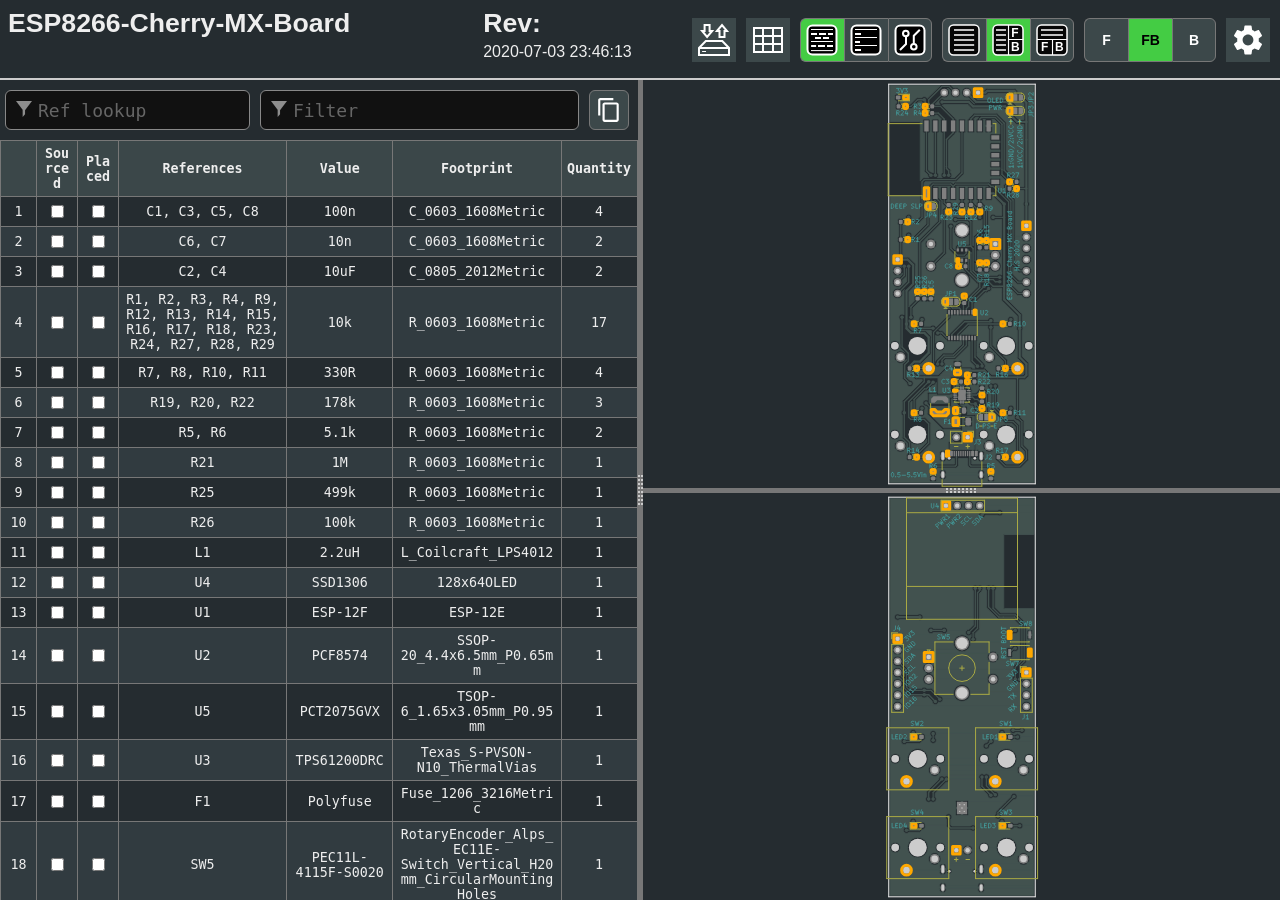
==== commit babcaa02: "Updated externals." ====
--- a/docs/electronics/esp-boards/esp8266-cherry-mx-board/ESP8266-Cherry-MX-Board-ibom.html
+++ b/docs/electronics/esp-boards/esp8266-cherry-mx-board/ESP8266-Cherry-MX-Board-ibom.html
@@ -235,6 +235,14 @@
   background-color: #313b40;
 }
 
+.bom tr.checked {
+  color: #aaa;
+}
+
+.dark .bom tr.checked {
+  color: #666;
+}
+
 .bom tr {
   transition: background-color 0.2s;
 }
@@ -575,6 +583,10 @@
   color: #eee;
 }
 
+.radio-container {
+  margin: 4px;
+}
+
 .topmostdiv {
   width: 100%;
   height: 100%;
@@ -721,6 +733,7 @@
 #frontcanvas, #backcanvas {
     touch-action: none;
 }
+
 
   </style>
   <script type="text/javascript" >
@@ -799,7 +812,7 @@
 ///////////////////////////////////////////////
 
 ///////////////////////////////////////////////
-var pcbdata = JSON.parse(LZString.decompressFromBase64("[base64]/rmebIWOJQPloVWiEXXRILHNCa3tHVZeAEYA9ooEoJsLqCikbISUlOwNogDCAPqUFpTE106UABwAsmAYOJoAxhcoKBAl0IF2MIkBl2IoOc4KBAFYLvQLLDLi8LoRSMxwVjaCh6Mczhcgbd7o9nu9Pt8/[base64]/[base64]/ZU2D4y5uReOFnFDEB5O0mzGGuChSE08g4UURRrj4pgLBi7ZVyM/[base64]/Q5YVgTsvCtr1PoWKTfbJwHe7FVBvBKsQENljORq0R9IUhClwI+KsAgQgOvU7rOuorBOAEu6sZwVsU/AhNART9LexrgyrsHBuFKdwGUCGudIHogy0/ww1M+z3P8+Zwvi9Lw7W2IIqrujzyrg2dh2FuQg8/3EA+P56iwCz7HV8oeh4oouFSGZ6m8DpljWwAKSuszXeGpil5XvPSC1k6k43red7Lp5X6P6Kp84rn1pj8E6N8JIYQfmwJ+y8RJ52cO/[base64]/aRWIEHEORSw7IntOLSOUDEmy1EPHROPdU4AUQveQeeS4R53ID1UeRcIAlxYmXCuBkq6wlro0+uIAU5NyOQZNuzTH6LzgfvN+bwP5ElQeg3+DyAEnzPoQnxEDGkTI7sDBez94HYKQSg7+GCsE4Lwd87x4DVzXxIQotgsA1SaEkNIIoKB+AvFoEYdw/[base64]/sKY42mmHMQPV4JJwcmnEagV/dkKgVddGcV1pLGCCTfuQ80rTzngbTeQVzazVoShlaDRwkbm/n/EOptpqiLgRdty4aFLB14RpSOoiksAWd1ENhWdG6TWEXjaKrlgL54gAolRWibAGJMVYuxLiPF+JCVVRXCSUkL2GNEI5Wy9B5UWSsv+lyqU3LTtEN5Xy/[base64]/gSU+dgAF0L8XVBRfA89/weXAtpdIEhmeP3Cv4fK6R+rNXXAMdY+14TvXJPkC2TJ+pCnfExbmvNz8BnTPTu2/t6tlDjB5sphQy8BMIB+eC+F17tIYvkAS/9xDyYwe5dh6VxGSPKO0cx413H/HCf9fJ+GkbtPsgM/WiJHoC3eeWcF456t9qLgy/[base64]/xIO/[base64]/[base64]/i5DDiQTXBSAfCRj/CtCG9dCJjbjKikTZjTCFj+D49MSDcWi1iQBxDviuiv9HBTiedBi/[base64]/[base64]/ApyBAZz19KLPsZgsKdD6KtCNypsnBmKkByDKAQDxzHtsjcgZzpLDdryML+LaLTtILhKny+hOLRzPz2KxKAhJLFKusqLeslztDfsILcLGKDKRzXA2KJy+iAg8g0LlLqLVLlzBKrKGLRLi1DL7KSKnK7LoorzgL3KjtPLLKcKfKhznKmA9LHKOL/[base64]/q3LSqNrMqKqQbihdq3qIaZKzrprCKYaLRbq0r7qgbkb0gcqnA0acbGs8bMbQbvqQTKa4aSr1q1KWctqHqpTm8Szj9mTHjGqnTb8/cx8cCxZux8TCD+S2AWy2y9TBSUMRzGsRq+yJSYrfTBiLAlDj5/twwvyVaqtPDj58aVLCbsLWaRLBSXz1bopNbIahS1a9bLaNstb/qEbmbfiTatK/Bza7bnYHbrbPblCGa1qaLIqka3bSabbaAhqtb9LiBPbI6DaAayrNqnqzakMI7Bio7EqSBY7BiA67rAbjbk6dbba47qaszdahrc6Cb87yrWbLTqqWgjC7Seb6imrnSWrazZBxZ2xRbJDOqmyQBJa+rpadbncArITFbLjxrfK/aZzfbU7waUqlLGag62bXbC6y7bbsiM7HsY756t747nbg7HrlaN6fqkNrbVaz7K7Dbq6k6T6Pa96UNOto7L7PCn6D6maj6Wb16/BX6Xrn7M7w637F6TK87E6Q6f6s7H7atS6H6qwXrr6E7Ebj7Krri4TObG76q6jnjEzmqBbWi4kOrxbureq6B+qVQKBcic4FbxTJ6Ubps5qlD5avAOIIBNAnoCBxLQHqgfgglIcXahL6GMR5aLbvbRtt7HBSAIpRGrbUqb7wGUGhGpH57QTTiNtIatVop/TjT/sP6V6ibQ6bLrotGQSKA1GISChM7OzdbVHdG5GkGBHgaSajHj4ZGfbYGVQn63HxG9H0qDHIHrHN6Nb3HLHHtAntHzHgz7HD7V7BHnHRK4ROKvCfD9LEnKJzslCzG7Gl7A6/GC776VRGsLrLrMmdH1GPH/[base64]/G5nMXbaK9KIkoNGKXsWiXEGYmyWnmdbaaqWkQPquc6WCX2oOX7mZmzm/nxjIyMH7juCQWW6+bwWUzr5hwe7CTdSB6eqpbiSZaAhmsQGqSxqhHiBXBsa/ymHzwUnAHZbDXCBun4bSXfmdW9XinzArqc7rbbW3rGtzX+XHHiaBm+hnWcamBnBjWd6KBoa/WLXl68mGmCn/Bg3vDrag3abcbGWrWI2WXvXXrfWY2PHdW02DW6bYb3XTm4mvW/[base64]/jAPyHlqLQZqTg8lUXtWT3psZz8pCUc4jBlPUnwuDVoYzwjBBQj3H3QvsgkMLRIv1kYurG4usvov73aPNm0OSgpH4uVR1lkur3yTMut2ovlPvmivFG0uMokMIv2tEuqvzPASavyvOvCv6nbO63GPFhG333WOcHW7+aUzbZ/3+OSGVWh2MQbnAveyJ3GC0P3yKT4uRJsvd2tv2uEvKuBuNnmv1OKSMudv6v9u8u6u9uUvbPzvevqt+uNHnu7uCuHviudXbujukvd2LuyuXvjuvvmvhuRWHPmPxvsGEypvpXWrH8xYePPO+7vPBO4XhPigmB/PCKXggvx2zSNvjPbu8f7uKnbueoQeaPBvvu0vSvavSfPvye2uDVGeGvLWUPaf1P6eDVKf/vIaeekXrvQfHnieWf8VXvqvLuJeqf9PpmPXa6iz67RvHOFSJvYepX22CHil0yAP0egPv9hJYaZrSfxPIO6G0uDvWfhfM2KfJe5eTma3DHRLAeGebfuuSASf3frPOezviPXfef7ftaud3u2eTvDOiOw67fZfg/Hd3u+euufemvv6SVSsWvZsMn2sc4ztamKmM+AuGBxgOfk/fj/sTALs0O1sXsOt2nbss+YGHfVPyqy/NtIHNHjqc3XsG/Y+MRX6u/OtGuafTsW+K/6P/mIemO6rfBP2ky3PZA5rrIzw4Qzo+UtSxaMzgO/LyurmCfQzjPQOTgch2npjD+i+w2h/ReWuchCUj+Kn7Kb+z/cmL+jO7PlfpCxuO4XPZ+UzBI5uurMfpsprLdrfwg4T1J24PDmpDyn7SQv+eDFMqBjX69sN+3+Dpg/zN5gCier/F9iryh6f9JumvDjq0U1LysvS//JbifFKDYI1uhPSUhGUgEEAkuQLbgDPzgEI9f0VkF4EiAsBIBMkh0DWEgG1hIBDYGwXABADKhoJyAAkA8AfEsQkCvOPpCzjzjeagD1utA+zpPxjLT9YBbdOftUAUh6Q9IfEJAAJH4h/9+6S3PysFRoY0C0gMBdtm5XZz3QoAi8IkEO1LKDAeiTgxeA7gBBOBEWPYRerlVyDKDcq3ZK5liEgbZFuydzK9u1DCGP8COHrEfoDjsEccHBimZwavwAHuDygjg8QJkJ8GAkOEKYEIU4Alxb9vwvOeISyCywFMqhKYGIR73qEBDJmg/U7izmSEwlhW9AnAdALwEa92O37VorpAMjiDJ8Zgv4uQM4r+BrBe/LASNyQCMCP+LAnQSmUIAIANSAAenoAIAiolwLjIgL45kDgOzQ5RugNUFdD2aqQxYbVU0EwD8Bgw3QRyF2H7DthGw+whMIUGhDbQ1AuYRAOuG3DkSKw6bmwJADXw+IaEOQaj1tw+d4WC7ExicCX7BdJOTvGStcKWGopiOlTGOoSjPCV5WG7DD/LTXiYAi5c/1XAH8FoGrk0RwRWqup2xE7cg22TAelnEJEtBiRIla4dZAxEO8KRIAKkRBRpHwlZcfuekUG0ZEtRmRBIjhosA5EZBrhhAJVGSLcp8iBRDAIUYHkVF0isR4o3EcaRYasiZR0hOUT0HRG1VyRbMfkec3JKEpZa7TINraISEGdCO/TLEe1A8KIj9RzPD0bhwsDMi2hEfV0aTQoE4dwOPfSpi9lw6tDi+z/SPkY2HL/59qiHP0eUw94dNExJTLdniJF4v96Rizc9mvnab38t2cQnMXGISbFiyOu7axgShLFfMYx7Q3MViPzF1jew4YlDLWKrFlinG/w2kUwK0EPDXOKZU0Mj3X568B25DYxrkQ8HnE5h9ImjNBDSZ7t/WCFXLlQEXGuAK8xxMVN2M9ZYiouv5HNkuNKQrj2mB4mapUy3FSwCiAYl0bWyV7YCbh/Y+4QMKHGgjTQkI3jqQP7qwiABnjHnDRmREW96RL5Q8UmJdxXidxFTUCW9RQzLjmsu453kXmijQQIJura8e0y7KoS4JJ4hCdT0bFxNex8JQEcYWBHw8O61Qa0B5zHHzd+2i3TftfxHCatzek7dTlm3gm1j/AYITNuXnQlioUwEUM4reIV6QN2JuEziUvwKLR1eJ246CLvRmyIS1Bb/EieETIla9uSvJQ4d+LR4Ti4RJARifkWYkYDRJjWSaimGvSXsPeQBN8hZPD53ikJk5FqLbXfKyd9upk5ybZMUmRti855VydbXcm+T2e5/[base64]/SkgnWaUUSNBl4AFRSogWiqMtFqiZUhQJGdqLBnLTCKl4g0WwyNF+sEZ2AYIjyOOaqjLhrtIGQwOxlvT1pp0tsXDPZEkzSRKMsKpTIBnUzQmbMkmWM2ukSV9p/[base64]/[base64]/JSD2LcglDf6SoucrhKr2H8sMPWKsUbzIlAS1rEEp8VNDYlMwiJfMIn69DFZakwgdyXBFysvx8ggTrpL/GaMcy+VaBSiNgWiKZcCCz2f7yfoGoYaPhZmTwpoWTAcF9jfBXUvdkOziFvCyRi0qOKDEuFxc4mbwrNECK8FQixhdzIGWRzEFkjcZa0vGWyLqF8i/hbguqB9LjacClZRVjWWVsmsmyzpdstuJ0LBFDCtLqQC8a5tdmmdSrFWBhraLEhd8gJokAppnL3mSwHGhst8WJK7l6dJFjOL2YPLkZWS87ol3WUUK9msK05aGx0Uzy5mKGCGR3LBXVKvpXZLFV/[base64]/EXMlCaUlQfrKUaNZaxJQANpI2TVHEZxAatTliMxarN4VVjPNZ4SabMqwpOS9/o53ZVPCgQItEpdCLKXTSGVJjZwPjwTVzisRTAGsLJKOLUMpKRzVJolHEk9roofaqJkfN96X96RnavidBEaXcS0xg6vMM1kzUUFS1/U8tX/NImhqClFOEsJ8IbVCckp2ZG6b8Iyn7j1xJ6jiWeIvWCzZVskl1TVMGKnk8ZrrcSRoyfVNTMVt6yCRVISXWquZcsp8csO3Ucrd1io/dQt0PXAdrGhpQVSxMwEgSkMn65+SCSYA/rj+SGmai2uw5LqhJVq3VZXywkrr0NFTIjSCWz5vqgV/6hZYBoikDjXx3/d8euA1kwto15AolR0yAmsSsRIeRca+tw0YaRIjMmdQ+qMbujkNgSiSvxtPHeiJNKS79SJqo0EaaNb/TdapJA3VrLg3dOtVGvKXkDQOsneaYmpa7iasNaGxTWmNM040KNAmpTQSp403rGlJGtMbxuHVXq7Nx7INbTMGlVqUyIqCDXRKg0oDQOUQrjQhrdHrI5N5fJQmeGc3hirNObF6u5vHUl9yx35ITZ4Vi0Wbwxrm4Bslp6m6LFe66noUBsrUabhxxEeKf/[base64]/lLbWBK2nMGtoB2G9GJy1PWe2pqnDk+NOG/HXs0Z3CaYdBOhVSKsh2PTpNT2u6R2Ph3s6sdnO6ja9t5lsryt74qWJTr03Qal++KEAbOMa0uMbt/ExYfZVHW580xUiodRrpHXdTs1qXekScRnX4oUM868Mbrtw3m7V1Hm1LkTorWS7SdKs8ncUsjWsa5dKAhXYsKRE1LhVwY03d2sWGy0tdzUnXXjuXUh6qAYe5IKJoSZB7rx+KAMquLCbW6Vxye9ZHhr/[base64]/Rj3IG/7fdsFbqUKsANGNgDNuxYdAbTGoGk9DBu3c9q51wHHttYowBgbVUoG1d0EHg0gbHWi7c9juvA+/pW0YgSDBvQUuQcWxGb6dNlG2iAZIBsGe+QpTHertAPqGT9fvMOnQYz3tZeDyBneswe0OIHJIhup/Q7pf357ndDGwg9yVNDqydNnusvWXUD6UGjm1B8LQYfgP4pGDGh8w4IaCN6HJ1xHFQ/QaENWHTDchgQ5ntiMiHwjL/cQz5ql1SH3df2xfR4e+GIc6dKu56tOrQO4ckj2uy+YuqMPLsyj4e0Q/ZrNnFGWDZHS3Z4oCN1jLdKRwiXYZ2UF7HDruufbILcNTTv9n1VnnBuMl1DGj6uwljUbj1XtKjUemY5geNUwHT9E1KY9BCpYtHx5Cx2sVsez3yqxdaR4DYXsAVEHa1Hu4Y6QcB0rdBQihwoxtoSOIdZjWBu7bsdHbCHyjnR16S7w2MFjtjyzd4+0YOMfKxD3R1lW/oyPF7tNlxsBUvoqw3M/I9xnbf7z+MEsTDIhvZkCaWPWGc99Rt6Wif2MaNsTYRmw0N3BPBqSdfRovUQbxJDG4TuRkDqUBlUFGUTNU7igX03FjblmHJu/YqOZ387vjg2wZsNvaxcmOdezShtBGhh86QTzo4Fccd6Mz7+jRB37aAv+3wmOyjE6GPGuV1smjGFuofdDHFMi7UmhpgvrKfj3L7RTxpu9aaasb2VpT/J/LUKaK04HJ96R042GpNwTTuVOkxk0b3nnV6A9b0iiD+snkFSeTApziTkF/WHHc953MM5Ad3o872gAPBQnrpTMtbjKrpubbgc9PUmzjzh1w7CY1MBmbmu9VkzXv95Jng98kyM5IwzP0H6zVpirLWZYNcTU9jZ6M44o6Nknaeiphw8qZpPOGuV2kmEVTsePO5W1ep6s2HSm30G/O2Z/btDpYNLmNs+KnNfObaNVCGzvpVc+rt3PYHx+Hpk44We9OUSsj6pnIyMa5wfNQdABvw8oYXNGGvCAJwUgedQmCTWzqbLgzFs+O1Ho6n5/8y8ZWPsGjjFJjQVSeHNFmKcOqGQ+Qwu689xjC04zvFWWPyahDKUvyNOGuaUQML0W1gwFHQ7FV4z+Jl3o1ij1YXEm/kNsazvWyBGmsUMV8qRdBPj7itr+kNV6Z3WyBmUC+/07ecdzoreeSu3w23xCOK6ALcxr6YYaoua7cTZFrc29IkvR73zxyto0YAt1ymm5YJji/[base64]/g6GIlHX2V8FChKV1v1Y7IHWt2jrcKxEeDGzZjFkmk4EdfaanW7rRrUayqFuP3W/l5XczS9djXtYvrd23/NVj+vgWEzHahEa8Gev/W2rT1t1hdabE1SAbW7d619IRs7XZV1Vq4fpa4vnmeL1QIyGtevMbXZDFWRiZXqrMhmKLa+Q7rt1KQA8OrVNnOJ6q9Ww20tZBTFilKy6M3TAtfCCldxagpTvrbN3nqZO5sMAhbxpfKC9c0ZHVebNN99bnLu6y3mbPx55k2U2zi3qxgt/FKVYltK3hTXOOm2Ld1YA8RShtnW8DfIsq3uiq3RWxHtFtZcbbHl2wwtYhNY2YLF58hCZfrVmWib+Fa3sibnNvT9p7NgllF35uQ27bBLLsmbcdtRU4QATd0azzQ3ViE7SLKO5ufKpx25mQdv24GQB77Sc7Yd829hUzuLTs7qd6KNHb2b53y7/kdO7HfjuWYa7ldtcRIpeBp3dxJdlTY+IkNQnWiRkOK+OYPWbWFOJjCgWTZoMu9qGEdbcvSoqxT2JKZ4WTpLfnvzUIK1tGOW1lXtjki7xurEa6w2kz2ixo9w+7rfvmFNw5rXJ5WE33vT217p9gJjfYCFHUNz7TR+07m+vFi/Kz90bNWMftf2MV5gOu2sd8ob2ShlNl+3dvnv/2IHO92A8odAcL277VkhB9A5/uKTahBQaAHAGuBrBNg6kYrEjnYD4PG875bKf/[base64]/iepOZsbWP7Fo80caPXUWjzLBoF9yFP1H2jopxSVIB8PyAET5REY5idBOsnSqNrG46cctrPH9jrp+CHipeP+n/kaxxk+aeZPYnvT4xy08mdtPDAlTipwU8qfsojHVT2Z/k+WdDOqAozkZxY/GdNPdncT6Z+eC6edO7Hxz0UriHirZO9nrT9Z6s7mfLPxoioXxy0HKe3PVnnQWVPU8Md+t5nPz11Dc5ecAuFn4z+5yC4qf/[base64]/XEHU2utX6z91wM7VegvlXNzjl5c+rhzVvXOYWVzM/tdAuyXTr5N94/BcJuoXZLmsFm+zc5uaw4brZ3s52emujngblN8G7Jcxv9n6zyt60/pfyv5njrj10278iuvgC9btZzq/9fWudnkb/Fwc+LeCui33T5t1S6JcFvI34z3N1O6zcYu6kArgdy29newuJXrLlR4sAjcpO+HUIHl3y6ieHOR3lLpdxa+qd2vQ3Dru/GK7PcBRxnZb4d4u87ddvNX4zu9y+86dWvH3GrtVx+/VdWur3aj9J01iDfDv1nr7516e4ZezPHXx7xN6gG+d/u/nXr3t1M/NdAfjnpbg9046/ffv4Xwzyt8+6NfJu038H5F+S9A8ludX7bu5yR/g9guKPG7rJ8C9veHudXqHzD+ODXfSF6PsTvh9KB3eROlnEHhtzq64/bOK3SHzJ209bVGPp307o9wm8ldkePXcnq94q+w/wupPbrpj8a+E/juUn4Hyjya8U+OP9Py7pl+m9dQoetPnrtx+Z/ymMeMPXToj4J/DgGvbPTn9t489KfrvdPWTvhwiD48NPNPDn9kHK+XdaPJXNb14Mp4g+SuaPWjkDwR49c9v8XEn39857s+ZuZPub999h/w+seqwNntT1h+/dpfKPAHxL144S/5eTPzLqD+Z5I/Qe1H1b8Tz68s/Bf0PC71t2p5w8bOfP+r2DxXfy/uekXk7rLzm+G9YuSPkXg57S/Hd1uwvFJDr0Z58defOPfXix3w/lABevnTk7D0y/y9lI/XJXijwt6Bfgh53y3kV0k/W8Ae4vi3nVy15idRu18s3pp+s8e+pPMoTz7z5W74dMhtv/L4bFZ7sfRf5XkrlL1s9B+AvJXH3kx4S/jfEfV3fjtb797YB0gAfe77r1D4Vc3vGvm7UL9B5h8Q+nvs70b2N5nc6e8PYn4n1W51c0/zH836D6V+Xe3f0v8XxD/T9eDJfXvtP9p8D7OcDfgvOF/N1T4G+w+CXE335yR+W9vuTvePkj1j7o/recwbXgd0t4q+tu8ftYtx9N5q/iu6viPg1wd6q9WfivH75n8y4A8y+rHD73L5m85/Rccv37odxr7jctQaPAH6byb4c+M+E3Bv5z557Zc/ePvfDz0Bj8aede3flHt57j/q+S+4XeXqzyL4+8hv0vKroH0L81/G+vXkfvX6C/98ee8/xLwz67/K/Z+x3ovox4r9VdkvrfBXvJKd6J88+4f2P+ZxF8j+k/qfzfqL5T5T9ku7vbvyP6z+j/3ebPHv7n/R4OfK/dWLv1DwX5G/2/u/jvnV/z+ccDe6/jbzr117U/z/JvqvxTyB8rfNw4P6Xi3+K7MjfeUfIftgGiHD+4ul/8P932n9n9MenfH7ifz54Oel/Xyvvq9ya6X+tuA/iX6seH/tK4HOInir4VuHfhe5zu9/lx6EuDfoT6J+Dnq37YuZvo+6d+A3t/4he0Tn35YBbnnT7W+Rfpa50+AAfv6Je+3sD7oBXbm/6PuyAcW5n+oLgB7i+y/mP7P+UATL7e+xbqAFIeU/kf6/+EHpv6XeAgfK7NenPr64TOk/ur5AeL/ge7J+NPpO4O+j/iP4weRjhv5y+9XtQH+u8gTz7kB7rtIG3uxAee46+4vhIFa+QgRr5Z+wPof4fex/rt7HebjnX70BZHowHEuF/qt64BNPnw4IAnzoD6SBn/gYEjusgRS46BEbjwF9u8flR4iBjLkr6V+FzuIGBB5boL6mBkQTH7ne8Qd34HO3XsEGvurgcq7hBUzlwFke0Qai55B5Tp74pBtvs75d+UgTq5OB7Hsj4ou9Xnw7P4d/m26ne73uT5ZuWgTa6dBXQSxh7uAAQk4aBhvgN6r+V3pe4xeRgZB4jBAfkj4tAQ/nw4zQbQQ74iuGfp17TBTXrEF4BVfh76pBhTtL5H++waoFwBfXsoEQBz3pn5u+A/gUGpeOfjL4lBQnm46neGbgN5ABnbuP41BAQaQEieOQYa7rObPhSSKBD/pgFqBRwTAGN+qfmV6oBK7q540eoITS4ieAIdP7zBY1CVhtB6gY4Hf+egSm42BNPnYHmBK/vL7jODvgV6nBers96khYgZkGbBCHnz6Z+OIU26hBc3mS4EBCLi8EueyQZz7KBHIVN7i+CAZMFg+zgQR4wh4Xj0FauEwbAGAe1gb34KBcIaf6EBpfrSHa+J/pR6MhlXlUHv+rIdh5rBT/mV7ChzrkUEEetwc06P+9QZf6T0FkL4F7uXvnUHYhtft/5GhYHukHSh7XrMGF+XwWAHHBrwY06VBBPvJ7qhwHhCFIBDQey4qBfDoZBtBkXjyHEhnoUh4ChKgZK4chooSe6sh8ITAGBhaHsJ4qByof/6/BZLlSEfB7AQN6FhzwbGH4B6YTr65+RvjKHtOgIXYFshuHjsFNB8Ht6GchvodyFthgfhx6WhMiG0GEhNfgN7V+iAQGG1+4If6EqewIfAEIhpHq74AhOYXGERBPwet6PBHbmwH6h/fvWG7+UviaEBOBzlcF/BHToG71hU4WcHMhhbmOG2BXYVCEs+14fKEGe2wXKElhAAYkEvuJIS+FEhmgWmFp+24Qn6hhaIaShaEu7moGOhdodV6LhhQWBGm+LobaHsh5YR2GZBKYde41hboROFTB/[base64]/Pnw74E/YeX4I+cwTpE+utEXhG2RI4ZOHGRqwXw7aQ0ke47LeSEYq6VhUUe5FYB5fhp4veXHhxEnhBYZwE6u2ASSEFRbjiwGUh7EWpGnemYdp4IuFwTeG1eVkXv5JumfuFHTqXQUiBaRenqFEBOj/jcGbhI/u95KBq4eo6UBwXruFxOj/nlFi+/QR1EZhzUZ17JRYkWlFg+fDhtAJR0Ya1H+B0rgxFIBbETlGbRpYctGiRPkSJEKufDnxDrRzEV5EehNkdtGLR34Q+F2RokShFq+c0RWEKhFfs2HZRvEcAFae74ftGFRB3rmFFhG4RlG1hc1PaFDhlYTJH4h40Uqhmh/ASdEbcQUAlHvBtUSiGZe/QZtGYhwUTdFV+O/o+G6BL0Qf4seq/sDEmB4geTFtRykcTEUBK/pn7b+e3p+H6REMY5GOB/AYv7ThLEdwEcBc4SDEs+cMT36Fedvm8GeRqocu7DR7Pm45D+gseAEYxgvtAGDh0nppFuR9kVDE/hqsc9HvRj0UFzGRFwXw51gKwRVGNRO4Um54+eITz6poNoVdG4x1kRFF3RmsTj4PRpno7Ft+1UdZ5ZRA4Z4FExz4QDHSxRAXtE/RgMVQH3hLseuECxtMfoHcxxQc7ENR7MbYGCxCMQnFIxfDkZCXRnYa7FoB3URNHUhk/oeFdOWkK+GUuZPuT6zR6MXEGJRGvptGNhp0abFgxqEU2FPhRjl7H7uGwYHFCRucZ/7/RQcU9E4+SMRJG1QCUUME7Ro4UOEExvcW7EuhZUZtHTxmcSu7GRWvnw5iwqMYZFzxYoZzFnhJsQn4ORSfoVG2eVMbXHbxRAK45HRfcRaGtxRnnw5FQQ8RcH3RYwQzGbRA4afGTxl/[base64]/[base64]/FsARQEo6Be9gUwnXRdseUnaBa8Se4uhOicPHyJSnhkknBxpCrGTJiCRH4lRZiYkn2xliaTEMhDiX752JecUcl/+TiQnGlJWQZ8EKx2yeMkkJGkSCFBJNCQEkuBzyTUkhJEydMk2uYkd1AaJogKQyjJO3sPHVJ7ripEB+oKSm4MJW0fskbJdcXsmuJfyVVG8xc/m9HKxTyb/GwhYwfL6LRxkXX58OmgOnHERcKTgkZB+EUF4UJTEZZGYp68bklFJWUTwm6uX0VcEzhsEc/F/xCKZBGfRCgcZG8hfDoNhApfgYyn8R7YWSmRRBiWKHzJ48SkkcJnSV8ntJPMY0mW+XiT8mkJEbm75FRRieJ6P+mqbcl8xwsdUEuJXKXEnP+6iad58OGoBZHEpMqZklXJuKUAnORj/uMH1R5/oAkHAJqUQluOuqZym6R1MeT6/JwCS158O2wFankpEqbalGpvqfUk0JVKdal6hEcXqmopBqVqGPJXMV6lAxaqeO4apGaUqmupzSd4mfJGAdHHGhhaTQErJULlKltJTgZHG4h+aaqn/xICe8lgpHkdP6QpTbt+DhpAUCqnduLjgAHp+CqTHHHxfaUZHnxjqXw4GOgqXu6zxJKaklbJ+qTsk5JPqWFH5J6kUul7huKa/FSutgXw4bACUdOk2pqySynZJ2kZGnLp9IW3F0pfSWKlgBwiW77T+dgYym2envqYn3JLSeilppFKS8lJJskemkhxuaUwHdpWruKEBu/Me4k1pTIRcmwx4GRqEUx9iXKlFp56ct4upAGceldR36YpHlpoqWskYpB6RWmbp9YXw7nAoabZGfpHyaenrpmGe3BrpvPh6kJpc6UmnfJPaammbxv6f4noZZCU2lQpscXmnJpDybgldJ1afBllpM6WkH4Z/yXbhEpYad6nXp+yaImu+0KY+lFelSVl5tpXjrUk/ppGc2n/pbgYBlPupaTMluJ5/[base64]/GfKkipVGf1nGpe2VpnUZEiXWGrpwWa/[base64]/aVqh15ADiYAkeFJMiw3WpgLqGnEFeYd4UE+UIGTVuJgKcBRadgcYDL5JmYXZqB1bq24Go8VK25b5zsOyBH5N7tlKn58CVvLr5LWJvnTg9yj/bX58+ZLlJuQ+eNDX5o+X6Lj5mlooE951+X3lt5Lef3m00iUFWiSQrbjmB15uTpKJSU9wPnlA+C+dfnHEyLHYGF5PDsgWl5CBQEA55y+WXlku/[base64]/Sf/nSEgBQPkuF2PO/nQQ6VmPmFy4IGWHT5T+dIQv5P/[base64]/ltuBqUyFIFWziRlihfDTKF4FSWHtc+cFlidlpDJGDrwfZcVgDlQ7KK4QFrDjQXcOzhRur3lKAo+Wca3JZ7kLiq5e2UzYo5X+RblSJWCWAYB5UeUnlaQGeUXlMlcKVTltxCbIxqQAi9TTg0dvWVYVn5bhU/lCcosBiokFTSVAVJFdfnO5UwFRWxlPJTRWH5lmAKWqVcFepWt4mlR8XO4Z4M+VoVGFZbnYVX5dbnGV3Cn+XmVgFYnnAV1lV4CSA5FRjxKFYFfZWe5aGrRXOVJxWZaRg5xXg6sVYAIOXcAHFYKBcVhUfNR/FIhtcKeV0GtpW6mi5RODriYlRoQSVrDlJUglO5dUByVUJfzDHlzAqeUIlKuZeWwVKJfBXWkRuX+LWSEdpWb+VVFB+U4V35RLQmVYVQBXEV/paRWN8dlTVVGO5lXRUwValcHkjVFgk0zmVE1aihvl1QNNVBVeFfNUEV4VUtXVl0VWRXsAChfFWUViVetUpVTldBUMVJuAmhEgLFTy5sVtxb2ovF3FaVXlGbxeQxZsuQF8VJV3AKJUIw4lRSgiQzVWwAyVsgO1WHlnVYpVaEylYiVClblbtUzlm/HBLB275J6VTVgVUZVzVoVRc6LVllctV3Vq1S9UFlKyFBXHFaQK5WDV7lcIQE1+pJuLtcJNZNXvl5NbNXNkl1SoQ01kVVZXv8MVXFWj4z1USDrVzNWt70VpxZpIgAv1VoT/[base64]/D1XnlONZ7WDV1pUNW3ERtXITTEiOtDDdSOpQrWKlAtdUCql5ZRZWR1RdTOIb1gdSAChlgiIaVhUxpdDW8lCZS5W41c9dMgL1reEvUjAK9ZQxtiG9XHVFlx1ZhXqlZZfHm01h9eUDH1v9WfXhlxzFfWb1t9UnUP1JWJ3V343Na/XqsHCJza4ldZV/XtlmdTvX/1EdYXUbFxdSAAgNbJY2UX1VFJA1x10DWzX31KZSKVP1XNanXFAS1Odb7l6DQ5WFlmDdvU0lODfvV4NDJSw1BlJ9WA1Nll9S2UUN7ZYmVUNs9TQ3z18DTwWYlJwktQdinWJ/VsNEuDOb6Vf9WqU3V+DUfV1lgjQaX2M5Dao18l5pZI1Xl4JTI341DDQNQ84EUJ+QqNCpd/[base64]/kQFIHj0X+FYwUEWOurRdlLtF2KTUXLAc+fUWL5JRTvnlFG+Rfnb5++c+7gttftfm75aRWC2ZFoLQkXxUwLXfm4+PzWmbP5/zYPnNFn+R80/[base64]/kz5JgE5UxFZSAUVwtSLUXkgtcRYC3QtWRU5X5FNzDr7FFhRZC2NF8RaUVxtyRZ02htaLckB/NC+X61vNK/[base64]/[base64]/rbR2BtVbcp01tU+dJ2/NGLWW2Jt7Hfm0SdyQLV1dda+rkWCdg3fx1+tPHSJ3NdY3eJ0JtObS13htHhKVFydM3RW3PBjXTIodFbdoS3dF6nZV2adzbRV01tbbaMVEdJXd204dfbTm0DtKoeZ2odIrdd3YFyHboVbFCXfQUztnnT7m11ogGrI/VJTRrVlNtxfcXrtTxbU0iQ8DSB2vtvdWw2/FcNQeCyqQJWe2tVsUoM0Y1wzfCV3t7teM3J1XImD0mM/NUF3vlOdTB3hdDNbk3GNJJazWBNUreCVPtiFSSS4y5iqbWvloDSF24NarUT0qc0XRnlqFWeQ92ctaXdy2JACxWO0Wd/[base64]/2K534NL3WK2k9ABZK3mNN5Vj1+dxQI/LnkWDaIBiFSzaq0rNM4rFWl1FFVF3atnPZs1Z9G2Bn0p9BBbH2odGXWZ2J9ffTl3IF53Qd2S9rWh21h9praV0B9LUNp01tVXT63bdzXe71IaGvSYozdYbVEWdqevTG129nHZJ0zd/XWm3ZFNvTW15FmbXC28dnXVf3ddDvREXa9JbXUUddS3Wr0e9eLZ60bd3rXUENtO3U22B9QxeP1HdU/[base64]/cH1S9k/eMWWdJHe4Wdu8/bi6UdNXTR0f5lbev0wyqLY/3Mdz/a71W9ebVN0ot3Hbf1n96bZb2n9MLbm25doQ0m2JFB/[base64]/Ym1b9MnTv0v9E3WJ329fg0f33DKbUN2Z92bXcMJF1/U8OfDd/Y8PNdVw21269tw88HLdyQ011HD3/Vt0ZDLrVkN7dCvZsNADVrsV27Daw4VGj9/fdoNJ9Kw7n3zDIvTz0H5affoMMFrTew3tDH3WNL11P3Y3V/dQ5QD1FVQPR3UDS3Q/[base64]/1H7UIPDDchU31PVwY/[base64]/HU6G8Y6ONTVeo+2P016gyGP+lYqhmNujQE4uOINZBI/[base64]/xPyTDE2mPGTLE8E0Ljt5RmVbWa+OyC2m6FXmVylcdVWAvjkEyqXcNxY0A2fjGjRsBrALEIvBQApDbIB+NbZZhEt8wUxY2P1sjeFM9D54Fti/4WtI+PHxCU93wZTKU7hMENRDeSVZTOU3lPVABUzfXX52ZlzaXjoU+mXijFAJwLDj/rIGVxTxjaAWNTLjc1P6Tag21MqlHUwLBdTWpPBOoAdWmhrFTg02VNil0Y3BJbYVoz4R1TXuTNOdYTU1o0LTsE0tM71K07lO/jG03iCyF/UyNYYDsLGCLMVVIyu23FPlZbUquy+K9Yg9TI5OIrcFXHN0jWjkycCW09VcmpKoHTXHqMDfIxuMCjKPXbijNc42ZN1jVytGM509nVdR6sWtDJNtjfk9+0BTXYzNMKSok/tM3jNzHkREzuk3ZP7jDk4xOUzDINTO2l4o89i5EhM7aMkz9k1q1PTUynNTszLk+ZPDTN49zP5qk1HzN7jJYzZVyAU4zIVszJU9jOt4FUzlYmMfok5Kyz748zOCzjk8LMoSqs/2NB4Gs47h4zb1MAa6zQw2lPS1ZY9k2mUSs/6Uqz7012VMYOA/[base64]/[base64]/NuzjFV3QjzpTfgMWFYC8QOQLW7a/r7VWs1DXrViC/VUzkR7WvNgle5anNYL28xnO7zWM/gvmzmk7M2LMotq3PZ17c6LWdzRFddP+TVC0LOU271eT2YzqowhWgzyFaFYBQLWAzOFjbcxdVU1Zc9dVWLPc1fNjD/c6lWDzGVXurFNuA6Itjzrdf2n5QU87UYzKIEz9ZCVZtYvNRTKEivOXUqi0wOYLLAx3BsDuC7ouyNFVSgJAC2GrpXzNXi6Ys+LedeXO2z5C8EvVzoSw4vETakzKSlLyEoaQEVCaCIbYT3iyFV1L/i1wsENjfUEtwThs3Yss1/8x9OmgQC99MgLFhYDX0jRBQkvSWJWp0tkE5S/PNsN6S/DVZLHcjkvIz8lZosFLO80UtOLZciNOj2Riy+X9LNS4MsYKFixXN2zX87wsDzrS9nPizzi3yqgcaTLpVoVniwFUPLodU8v1LZC+q1jLkXTYuTLHyzMtdlmoMxrAL3swQPLLE8/Ev+z6y0kuTifyzvxpLdVdD3LzMc/axHLG8/yNbzZy9osXLkYxpWNKySwZq+zelbpMDLoKx/jPLDS0GMwrIS/YsmzJS3Ss4rzaj0t+VHCyysi1vi+ysQrbPVCuUL4QM7OOV0y4Iu8W3dMitiLkxWitxLJ7bxUbL/K78vNqOyyJUErS85kvErY2KSspzJy/ksCl2Nfe0cD9c8nibLHZCFroq0tiYvB1tS2CvDL3c5OPULio3Csczt5Q6vTYIWj5UMAwq0lOnVoq7nUerXc6TOlj4y/hPvLLS/CuMV/mpEtezqqwVWA9qy5isjt2q9cu5EEPQasiQ9VUSuI1q80jNkrGi5auFLNqyKNXjqE+KNJMupqdN/t7875MCz/DYePpNP45fPQr+U3+PcAdWkti7TcDcBOTiSTLdItrW9a+M+Nkq4tNeN34+A3RlT00OssAI60wvDVGk6gLkanjfmXiD6jUeM9rc6zdMLrohbOvLrjk6uvCA66/gtkTP1soRoNe657lSKAJbNPdr4DS1O6NaTYuvCNZDQOsHtwBP9i007hEBsmzQ0zKR3rm2g6WTTrpWw0vrMPRdOHrH6wEu7rXaz+trT+JE9MgbG2MBuAbOG2Bt7TDaw2PA6L1OlPitB6++ufwn66htfjZ68eMQN/65tMBAw63XP1rB8zu16rNG7O1xN4a9X2zr1G+lNIbv6/2srrzG2uvkjhDGmujzANVK5rLKGrZDxUlTdPPTljazziFrjgPZRILdAIosMDaC2ovMD17Vos4Lta3gtiTz86rTB2YnK6vnVjy2ytG2Ly40sTLv7R1AKrD87esaT3OPZvomp81nVurtmy0CxuliyMuBLfay7k+rxJTyuKrv7AcgiLv3Rmva1o5Uy7/T8DWROBm9LGbkLzOjECV3zqCzyPntj9XkuGblK8Zvo9Xy3atB4ga3K2GkRTC6sirIK2KtDLMax2tObzS5FusbfK9GN1a2jk3Nhr3kxGv1bUa2yvgrAm/bPxrhkzIV+r5I9aB4kKqzEtZrk8zmtgWeaw2NdbF8pHOGrGS41Vlr2SxWvmrTtUVtWrGM20s5zHSzqsVKm2jVtMr1S35usrAW8NsobCs6IPhbEFUmv+rXIpVtpbIJOiqhrfS8ysDbHc/dvBbca6Fu2Vz2/KtK1UW1eApSsW9SPxbI6vNsYrPDspuB4H25tprbmW8WuErxq9tuHLu22jUUrh25nOOLNKx5VnbSUsDow0h4FdvArN2w1vRrQW16uPbcqxtWvb7W8HkfbFO99u9L5Rvcu07g23duersa5MzSr5Y1yutbCq+SM/aMOz9Na18OyssLbSO4kvGyZO4DoU76O7ssbb+yyautYZq/junLhOzouXLOMw2PFilTM+VVLNOzZu3bplYDuM7Vc12N+rbO5zMm7riwCseL1myXPmLtu0LujbIO4rNg7LO5FtTbFOlJvRLMm+PMarcm0tvYrOY64sZbGu5jtGrW26/KygeOwZuCj6M0TvHb3y/WPJLvLOZXZSPm/1t87AO4LvNbCa4pOO7DCyTsNzks03MiWRe0HVW7dO0Ntl7F8xq29zTSw7uvbwe19NRLcW3Nvy7iO1qsyLSFQ3vx7RawPVa7OOyStp7hWxnvWrpW7av4L4o/nvtclPBbtk1/217tt7n813uJrbW9XskTuc3yqzYEdhvse7OdaXtNb7eyLuOzsqwHtvVEu6cVgQ0u4stqrcu+iuarIc4tYxqj5RfuOTeyw1UI1Ke7rvp7aM4vtZzy++VPij0xGrb3K3O7Ua87ze/zs27u+68v77le6ztH77S1cs3jJ/KcCiq1O1vsl7O+zft77He2Ns8LWB0Hsv7iMKHsD74e7EvA1iu1iuhzyS3AecTC5RjtT7wBwcuz7em7kvkr+uzWtL7dazAf4HlAs9ilIvW8gee74q97vl742y9uH7xO8fs/LMagQc0YRtpftmLCh+geObd+28s0Hz++Evz6ogLNtMHCO9/[base64]/txgDB7DuD7X+1HslHYNXyrkGHR/AtVHie5tsgHSNXlvJzeu54dUr3h0bvP1MC/4dcT4x9dsoHoRz0cGT1B1keubOB0MexH0Y6MeJHQR8XMpHUx2ke37owy1vd72RwAshgb+/[base64]/XsfGjJ5McanZJ7BMZHoJwfumHEJ9DA8nax0UesHua6PtyEtxqKfOH4p8nvHH/VUIdVrsp14diHfY9T1Kn5Lu1xWbdW6af075p9Yt9HsK7qfNHwZ4adtHYxsSdMnZpyydqDlp9qcqHNp7MuloFh3ke8nzB/yfFHgp/mYgT11OlsontVWic1HM+6avuHfpzidZ7CZ4qctWypxKImnjx90cZn3CxSfWnEO07u+dLC0af5Guh+6ut70x4Ydsnyh+DtbVU2/Mv97qx1YdD7Nh0ru/7SUm6eklYp1jten5a5ieVrFq/6cXHgZz4fZjFSh2dVnEZ92fMnx6zGdhbCx6od6nK+56NHzEduGe8bwR2mdRnvZ6Msznrxzqfgnsy7kdLnMuz7OFHcJz/sQmm5yYwfnJI0AeuH3p7yOHn2J40ctneJ9wUfb21vyaVL45/5toHU570cPncZ0+etnmFyrvTNzJrcuyHExzefpnd5yFsyrxF9yu5nCKzNuFnDp5Be2HUOBRf8yRKPyaVHqJy4cSnSF/lt7bqM9guZ7huzXv2rvF+XrMmKFcQe+bdFz+cMX3q4+dUnz5x1s3j2puaxlziB+svJHeh/RcjbFC6LuxnLF5ycv7WVaBfv7ma6ucCnkM+WqVblTPxd4r8F9UeIX+51Kej1DR5JeQH1J/qfRjVo4dWrS15+qeqXpl5keAXml2RfDniFtejjVYV5+f/Hxl5FcPbvu0xeg7Gl1ZfhLS7Rxcrn6x6WdOX27S1biUQBE4eT7np0cfeXPp1icSXRm1JfUr6h7nscblSzXJdnEV5OeanMx9mdzntcx8c0nreJ1v6X3ZPIu0XXVwLuEXrJ53tWnJh7lcQn6spYey7fJ/QWOXZxC6fdmkNducenu5zVc7bB5+JcE7cp4FctHr51ztwL4VwCcmXGVxEcxXg54Nf6nZE35QJHB1KmeRn3V9GeMX5l8xfi7C17Mt976a5xclnTp9HsInr58WJny1Z+bWeXIl7VfIXR1yIcBn8p0Gf4nFghdf/mnV9dfpXQO0zuP7Uyw9enXZm6+eXbuRONcPHk1wRc9X057Nd9Xge6xeMVWeAWe2X0J/ZdFXoN5sfg3h85DfyLO50nv7XuO4dcynzZ9JctXxuyBOVYvPDRgO2RlxOcBbQOtNfknFl2mOX57ZZiBvbGhxKVEn0XEpfF7Kl2ysK31N5Cv/n/Z4pOq3GhOreS7+Vyzdw7CCvNuX50i+weIWIpztcGrUMOKeW13I3VcoXDV8VtNXlxzJcUeLi69f66WN2lefXv52TOm3HJ1tVDnJ+xUqEnklmHdy3VN19fA7WV/7s5X850PNLXBVytfFna18VcbXM84bw7HSuutu1nXlwdc+Xvp0eci3zVzEfDXYczrc7cpYldfh38t15tqXeN7Yvm3z2LyttnFStmQ02BYpvvKXlN4kWG3ad8Lsm3yt12N9359JDtAggN9Juy7dt/LsO3wM+WcuLRKNuyVXVR+7dY7nt4nM139V8dfI3RN+ztyXHZBLgasCR3hfW7C1UbcvH0d/dex3j1/gsuXt900w/bPOxNfY3Ed93eZXP19lckXDN7xaUjNt8DeF3HN2WfLbyS7fcRzfN4cf8HDZ0LfgH/l7icKnzuxLc+6FKHhx9b1fYMNAP18zF1c9YyUDoTB8+Te44iGhNQ9xFAR+shSM52OEVXa8XEw/Od9cHK5W2ENjN20PEMcUW0PWIcQVsPGLjDYFHIkBME8GnD3MUR2ortI8sPrQy9uvrCEhrd4HuD2DbrSlkoQ9Ktyg9PfAP9+79dkPhQqI8Xu4jzC5CPAjzQ/VdvLaY/Z8zcHY8cPLD/35V1Tj/Nh+ttDwzaKUzXUI9ePgAcHbyPzD+4+9p3RIE8yPSjzRUqP3oEvdNWKx2BegLLPPSPXo4C/A36LR+Dtz/6ZtQGRabEUCouNndd2hei30jYRsBr19xbMqEhKMw0bjT620MUbYVK436PsU7Rshl5682VPTs2OI0Ebo6+RdczJkRfpVPU60406PnC3btNPGjW+O9rGdz1PxlnT0ve3w9pzJucC61xi5LPRd/A1f3fT3fpSUIDOtvtN9Z6YDNM+Frlve3iN+cclbKN2ZMbrtxJZNg2M4sTNyzvV7OfPTtaGGZdPVz03fJLpZPg/R2p08JPRFO4/xu3Xna808NlR6xeuMTz47Vg3riZzGqlklei+W/PSk52oAv9G1FfVPaG3RtgvbT5MuQvJk6dfgbrV6fsBA8LzQSIvtaMi8zrqL0C/ovIL3xv0b4LzfPbj0L4Pfd1O3F+tTTRk8/kovR62i+3TdL1i85NOL0y+sbBL9c917u900M0vBE1y+UvPL9S98vp9a0+CvEL8K8f3ML+QJRc6+2yOXTe9SQ/RXEFam1RNJgBI1qvLL9BqavvPFU86vDz45t03SdtC1GvA+Wo9ivCD6apsvQRw0+R36l7CuGvZfCa+X355+QIWShKCSocLH8488AX/pXmB+vDr368D3gb0hWzRq3G2vnzWp08/xUjrzNPRvoG868fPzt1QBV1u3PwOever3Ne+rvrzm9x3zC4haUWnNq5ahvKV+G+2v6b5RCZvsb5W+mvCb6XcFv7r8W/zTuN/bvvLFb/hu5vtexLe1vPela+Mz7a+3t2vrbzG+JFmb/G/xXLVhO+EUpNqQtovWZy2/ZvOG+28jvVb4S+wvtz38dNvRF6A/ObP89vrLv8d93U+iYBfZ2bv1L3O8uACXSsg3v1b3yrfKnfIQfyEj72G8zvab5G9Dhjr5g2fLGFyu/HvHhJXrgFT7wO93XT46B+6E4H9g+Qf3dfTZz9cH6M/6vgvpC8ofqN12+rYVkwraV49z4084fjTnh8fvR7+h+G2EM1h/hHFH/FRUfo7wONhzGH2v7DPZ7y/dz3vC7u+jYM0/69aXZrygLEfq3Jx9kfXrz3eTL/H3fnIF1Hy68uL6+5TTOdDH0ofAfjTm2/GiCn3m9fv8dWrZVo3UpJ+lvc77NFednb2h+zz+nyp9Gf076m8Rvr91G9affrDp9jvO9/jOt6sHwB/2fzbxp+JQSH+++sfQd3yrBvw+qe+AfDn7x+KTsnykX7vAn659sfyS6F+V6Y97qMRfvn45+C+zn/O8dvAb5Z8CV1LCG/hfPn+e+Z3Mn9l8xfhbUF8GnMaha9FfqX1w1XT8H0x/y2Gb3G/VfvT33dFvirSW9ovc7xIptfuX8J+EfDWESwX6dT2fM2vpX/MflfC74N8HvFn7e+A62ZIW8NvOj71/PvLbwN85fC33l9LfhvGu8/vdz3Z9TfPH79ddjlX711xfKLR1/uTPb63oNfmjbq99fW38O/xft3xLcrflrx6/9v2H7McZ3M3/3NvfN3+SN42Cz7SNGsgPZiykDoPWHO9v0N2Yw5PxpHk/oPfl41cBXw36U+r7sFGhVtYR1Ic62ftk+l/TfzOywWHMu35j/vbZT6BPHzSLPtKqf3n6d9K353292oNBzwl8Vb1P8Yzvn9P4T9jj5H2W9tDO/e1+HvtK70/bcdPwT9HMxny98afZP2z/GvHP3cVc/aGpZu8/0vyd8C/dN/L8t8Qn3FdU/Nz+ay4/kv73wa/RPyV9nfF7ySM6/Iv4t+nbjc9dCs86v79vm/TP32dRfaA7J22/e3/b8NjBtib8M/jb8T+W/ZX85s6FCv06+i/pO4OOUQav1L8u//P1J+Dv4g8L9Df+v778S39lGGfO/f9679a/Tzzb9p/EHwb8u7tdkLzI/an7O8F/shRH96/xfxn81vsf37bKcMv5t9y/Nf7r9K/H2/78h2Ff4z/5/7f+H+d/1Xx9s50lmwzaPfIz4x+C/7pRi3e/lPw396fRv7jwT/lf0B+ZfpI6n8U/6f9aQuXqv83+T/3H8z9W/3G179F/qHyX+uvEv738t/mv0n8IfQ6XP/n/BH1j83jmtjf+H/wf8f+h/1vx3/z/O/2L83/t4QD/mv9Iviz8U/uT93vlH92CC5cZyAZcv1KTxb/nn97/pM8QHj/9T/lv93vqD8V7mHshysvhSBtY4o5lAt4Hi4sUzncsCynqwtNvnZjngjdhboU8G7p8d1ZiNdohOfR+/igCZ/kxt2HtetoAcng0nqBwhSECtJvgP8N/o+UguNV80ntiV06KACMvh79B1giI11jwCzZjH8WAYICfJhb9v/oD8SRqICFAXb91HqQCGhKwCg/uoD3fuADn1vIDuAboDxbpOJX2lIC2ASZ8nntoCLAT789AbqsVAdICSfgHtHAUr99FvyoOwIYCuPl/8TASf8Cyl4DxAapt+AEtIU3m797zsED91nT09yN4DwgT8IogcIDZAbP8E6mXxU9ooC7yjeNOKPcpivtECo7mkDH/hkD/sFkDLAUwDcgQEBKlO4CQ/poDT/vnwWHmECqgSORjvsgD7AYP9xGpkDEgS0CI6Etg7AbL8N/n+1HXuUDnAVYDjcqPZKGCMwAgcYCYgegCQgeYCegfStJgfbQfGAMC2/iIDFgc0CkvisCxGO7t1gc18OAc9MuAUsD9ARJQpgSEwZgYUDvXmbVQgdkC0niIxzgasD9gUYDrgdJ9bgVsD7gQdNdgdMDW/ocC6bncCKgewQ+AT8DLgX8C/vgCDPgUCDeAcwCI6BcC1ga8CBftu8NPqEDQfpA8gbrcVsyAQC78Mk9HLqk9vgREDy7kzVXWFptlyjHQaAWJc6AZg90LnWtRXtcdn5uUt9pMEoSroM8eNut9fvtP8FXhM8GNu08TGnX9aQSU8n5udd1WO/UYNg0Cfvk18/vlyClXn+teQQE18XoKCINjAtylig116puNanhKDnvvK9T1i096Xti9nNvKDnznSD6GsKDncAM91QekCJvmoC3gWKChNq4JZ7t1NGNmdNZnuSNZWOD9wLqs9YHun0zZrBRiAVsdRqtpUrXpls9nq/[base64]/dMzuWD5gaT0qwYxVjkHE87Lglsh9qeDSjnEdETO6cDVteDNtreDdtveDz7iecLnlaVFQTR8FGoAhDrGCQxQXk1+SrK9kNocDpQXqDlXr/[base64]/IYq9GIXZCDQRJCP7mxDgvqNVOIRRDFIWM9qIb8p6oYC9GocJCbIVpDWoeJD8mq5D9vo8YceD+9qof1DlIeaBVIcNC/IaNDNIcJtHQU9NdIToCFQYOCZob6QjIV3wTIYtCzIeJUfIYJCRodZCNoRhtpns9NQodYNMWP/[base64]/6kJxarNzQJWDFYZuGohBAHSZSzOYJoNEUx3BuYBHFN/[base64]/[base64]/xPUf4YMkUMQiUVmi15FciPUeyj8UWwsg2DmjqmEA4LUY6jyUcWi+/[base64]/[base64]/pKi5MdKjJDEAooWAvo7gIhYMIR+iz/jhs40fSw2fkSitON3wL0bw45mI/JaVFkxW0ayxfMf6J50YajLtPIMc2FSx+phoxQsSbxwsZ2jWMQ4jF0W9IJcFSw95HPZ4sUmJEsdFiMsRWjD0VajTON3xOtAEBcsQ2jN0RQjRAD+jSrg5j/0YZjNNIlhQUI8hnkEqjwauUsuEVpjeETkCP+PJiZUYpiVrNUA3Qd1jhweUtOFAUQ4MZbxFmFojDWBt1raE/QlEUUw5VM0jLKLFibWNSw8rDownWLtjCKJ8xlsQejY0ZGwcWJYjdEamwZEbYjvEU3wtsRmjlDBdjPCOtjy2C4jc2HYicUemissb5RVseJjIAlZJnsZ8wAcV9ju0Y2jv0TpjqEXpjaEerwhEUZjpkAnBTMetZlUZWcsxN4YRDHNigaHZjf0c1iMEa1iUyDWDXMbbQ/[base64]/eCLif3mLj1lhii/[base64]/p58eniSjpnizEXUJN8ZJoisRFjy+nLit8fvi4Hofj/EcfjqsSvi65Cfj5NGfj0sYHiHsT9jd8RVjc8Q/IH8Zrjucd9jwcTriVWI3inOLDjZUfDj5UT0h28VjxjeFs8G/[base64]/idUTuiWCTfibfjikSCSFibMSvCZsYxic0TJcYKR/iTsVASaETQSYiS+icCSBCfZjciQZj8iaCIn4eoSjeG8SUNIcTpCWDpU+H1UsiVDjLidFZ8caSSJ4DgBr4JyBFANIBMEI8BtINIAshPSZjhGUsNcbNiTiRDjdcfNoe7DcTuSCcA4IIKT8ERZZsuCepx7JgIscbr9JSQWYSSVIZPbB/g3MSF849u7i+8cb0AmN6MoZFhjUmKaSOrECSs8ZXwi1GaS8MRHpaxPaTeMeMSWibmoyVGkw6LIWoPSTvIXSaiTP8azY2rJ6SRbCeoWMe/jLCdES5CecSNSWeYtSUApZSeoSKBFS5SNv1ivKLbiY9gZYWSVIY1TNyo9SVpU1Np5iZ8b10AmPnI41GqjUmKWTMtNip/SVYT2MdAwvSXvpdaPMTrSUfi6MfAwfKphJ6yS2S78ZXxKyS7hZ7IZC96B2S8STaTTifISmSepppSRTgEycUTjavJRwSbIS0yeqSB8XVZRsXyiqJGPihUc5QoaqKijSeYBnAKJIfJHEof8SqiwOo4oA8RYTSsbXidWEeTd6Dsi+gLeSd0TWTJiduYzyYGB/AdJIAui+RuyXCTNuE0xM+FGwDsW+S7yT+SakbLJ68dGSVycyS4yUQZDMA8S+2LItcgFmVUyZZR0yQoTp9BATq1KrV5SXmTEKVQMalEWTjSd5IAulIoVsQF1Z6COTWyTtjgKaRSeJCRT/8eGSryfgTqKQBSFCEBSAKbRTXSWiT9zDj0KKVZJ/yX3I2KZRSeyTeTyKR+TAGJ/[base64]/Kfvw3VI9SByaQSHqYaowqcsSg8S+SjGI6p3VNFBUGt6obqUDS/VKmiACVESZKddTpVLywPqRiApVMqoPVD9T3UR/[base64]/[base64]/l8ogyb6SvmuGJuoKGSdafxifSbfDNepvS16fvSN+g3TrKVOoPSVaS/lB9JQoReTwqSsTayfjSnSZfSnLEzowyZeSs6Y3SSaVPTe6R7T+6ZQA5Sc1TXAfGwRUcTTwKGhTllFjS+6dWo5lpuSJgYaQQGYrRCKfuSSyTYxDqBhpbaI0pWLHfS/qRXS6ya8o0GdBJUGT5StcQ/Stliox4qJ2T8GcQyoaRMTcGd+QMGRQyqMa8pGGVxTVicVpXad5pYyTPT4yf/TEyYlxa0Kkt1UTwilycHSMya7ZuGUQY56XgjcKfaUDSQRTY6Qc8AmCdJb1DfT7qdvTTaUoy96aoyHVEfTtGawzSGY6sL6fZSwmA6UfpFhjO6Taon6cYyIpq/Sd6clSJSXxVIGb/Tq1LygGaVQBgGWPThGahTlyW9pyaWHS4LM+jrzDIzgtJxsY6SvSbVLOoCGZ0SyVJgy7GS1xlGdhoGyTYzh1G/TsGejT/[base64]/[base64]/Dm1PqzIOEgy46W3xTrAKy7tA6zlWdCzeWY7hNFI6yvpA6zhWfkz+iXcoPWRKy9mB6yfWSqz/WVyy0Wc8oA2VizXWZ/SoyXiyOme7SLmS4ziWQ0yhSRrTl/IIyDWYsAqWXYcCWV0zpdPjZcyR8zibHIyMidmyhmVnZdGeaTnlAjZgyUcylGIyoVGdWzlmLWz16cp1fWfiSG2UYykmSWzr6eYyY2WfT/eLWzn6XdJG2XWyRWdZSv6VBTQ6RIyZSfWhEyf/tKaEXSKWeWzHmROTlHC8zKJDLoLWUG8TGIXtBmX68G7LXTJLCnTCpPixC9ovjQ2fOJc6YRZDiQXTLLD3o9WBnT36YrTRWTnTaaHeyHrDezWtJ+z62enxz2U+zW6eRMP2e/Q/2VOyQ6RuzZ2dOS/wCSypxLbpAyGtTjNBPTLYRByPtFByvqgPZGyIyzAyV4ZvmayyxeMeyKDEXjwxB08iOc+y0mSszB2cGIH2eu9tyF+zCOZTxiOVezz1B+y6OczwGOWxyJ2QUz/2axy18EFSb7uezOOR2zRyRtTSabmyaWUmy1hPOzYORbpa0CS8V2V5it4fiyJOYSzpdIMZpGcWz8KI7CuDsvSK2b2T56PAdfURWT56Pg9E+Mxyz9LrRDOUBzV7FWArOW/iX2dDS32QDSlRoQdE+DfpbaHZzIaZnTX2VRyjGJ7RTOdWIHRFuwhAArTHOZOy42WqzqWRqzaWVqzpOamyFSchIgdCFYXylmzFOXfDlOdFzJOR/opGb0yOIQ4d1xruT8OS1x/ObtwgnmzjvyL1YOoDKznOThxnsEZzm9CZzSuYGiB2dxyUCRNYquTozauRlxS6cfImKa1yHNJVy3OVYwguWRwzOS1y/WeBypqSITZAAPSWNEPToNOUcUSalzbWQc8LaYmzVOVIZAmUWzJxOUcp8b0AVub8zzmJRZhxieT4jrGMV8eZz4xHyVEDKezr7NdyLueNzO2a4pv2Vthr8SVdUmMdy1xpezHuSJzueHG0+TI/idjC9z7xt9yaGW4TJufJTpqdOSU2XNzGmQty92UtzQGSIzJ6dOzIOaay59G8ztuYaciTgeygNg/[base64]/[base64]/jCLGRxTucfzE4dvyA+aloW+cXzaDHyVq8bLit+QXzyeW6S4DFHj9+Uvj7+c/yq+R/TwuewzTmWLyVeVlzRpEPzhqZ3j0ceUZluT8zrBqhy5+QPyiDPmdYeUIBNec8BJ8ZZSiuXzjCOdvjrOYpxu+T9yqKXTxz+Xj9CefvIWedgL7OT/yg+Yfy3+QFiz+WQLv+Xbzf+bfyEmLgKP+akxl8ZXzGBVQKnub3zABf3zgBYPzawOSTx+RALajFAKc2VBZ1ufmyVtBcZcuS1YtzpnyBPn8yt+fXzI8R8Ym+S/ymeRiAiBQWIjeToLvceRyuBUXzqBcoZVcXoLveQ/yD+TXyvUffzVBYAwzBXEzeBZILxefAKNJEIKSWRZiJ+ZAKFeZlQJBVFYXBQIKiDFtyGWSgKLMTrzV2Xjzs8VgK7BRGi2WHgLGeQGS88fQKO+fljohR/zLub5QOBeYKsBQwK0aZRzmBfEY4hWwL7BfPjchWXTq+SJynBfLI/GehzqgNuQAGT7SWrMQTqsO5dxBTPyouT/[base64]/yjGDaIxTMfSp0Q6ZYRYiLNBYkKwRQcKIRUttUmKiLbTEcLhOZcKReZtS+BXAKuhdDyGhQTZzMeVdf8KoQfBbryUebAKFKTSKfTLAzLWbkBtUYVy9OUowrRgBSOxFhw3yCKK/2edwhRX3I4JBowpRYYpxRVYLfuTWYAujKKnWVZSv1EAQ4zDiK5hXK0xReshRRVQRHBRSKxOc4KgBZ8LJeZHzAGTyLV8EDoFOQdyYBUnyKacWZuRQfCOrrpy9eSMLgKd+SEWV+T/AWsKBrOqKUNIBS1RV6K/[base64]/z42cazOmSNIeGTyBEyWQpY4UIyXhV5Rr0eqzOheWLeLOryl+W1gh7nuzwhb4VV6aEZ1FPjTBDFDVhxRJNuDAz0B1GSpSeY9teuU+LrBQzo2rJTwr7OmzGLKxLA+cYKOJUYw5WdxLDaVxLaJSBKKmScyEJbPyORfhLqgNqyPBTscl2Yhy/hK8K2RY6LN2VcBC2b0KWrGXd0BQKKWuE7yv1Beyd+e3wT2WcLyhexKlRcGJjJVSTQOU5YGOYByKBUYKb+c+KNaSByUhZrMGOQ5KVxT+LlaQBzihcsxqeb5KMxfBLIuVSK5JceKLRahLYOV894qb6ioBThK++dSL5JVcBKxe/xiJd3Vd7jajdyV+j6RFXjoNndpj1IhwtRZQLBJTZKjGFXiwzDvy1sLvcipYqKCBZlJ8ucRzUmNVK+OVfzepMiKvLJQIGpXdISpffomOZJKcWRwzqhXmzkJRaL6mUgKEuepYqXDDR7mb3i/[base64]/eHEIPPnWIIZuzyMQPrLxvldKkRT8irhe9pUpSDK4LO1j94BlK02ZVM/[base64]/[base64]/0HZB1Ce+RfLEgALuIKAWmh8ScZCOQoatHR/BKvZ+Jdfy9bDBxdgVhx9FSIMqZSzZlhVYqeJbCzZmtEppFWfZt1sYrZRYZQJJVQrXFdMI2Rh9zPFdYqBJcrZfSP4IDSK/ZnKGyNaMXoSAlQ4q+gKErIlfOj7xM7Z3hXhKlFbjYuZfNzDeD5VzQFhJaScGlPgFnARHMVhhHEbhZAIwBGADY5iANZBBAAeAdhPNQEANdAiQBjAuSUXBMCCAAfymAAKSpoB9ivAjRANPhNABgBA8EBg+IJwJJqNZBeBOrBxANZBtYNZBhBKIJ+RFYAgAAAA="))
+var pcbdata = JSON.parse(LZString.decompressFromBase64("[base64]/2/Xw9e0kGtCNJOhdXN/AzSIsLa74Llp7qX3qdUqJnG82eUX+kKmLzeH18e0Rh1czn+KIxl1Baxe42hsJhsXh2x+wN+OXxEIJE2JJguyMuqOOelOmSu9IOzl61HuYUe7IFe2xHMF1DR/FGn0ZmN8wtF0rRpUlIqRnLlqtF4uGbI1urFMzp8uu/2pVMS5FB0qtvmhgNJQNBZpx6OtItBRouzLsRlI4JxUV6TF5w0e9rDDQNDKjXg8/1x8aijkjKsOsYlxj1Vuokf+zjz+YLhecloT1P+ZIr+Ud5JreXLmYZoKLzfz9ZlF1B4btDXLQL7WVBhNeuZbzdB/eqX1z7b82feKz9i+ScaH4yT88NDc5/y7Ndo6pnTPTFHIp7P54v2KXMNttYdG4n3Ypx9XcMHpuHx8Ph07k93JS/V0BSbUci0pf0aWrSt7VvaDqhLV8oWPC8UMvd5Zh3P8sOKZMPUcWMmhZH1r2pXpyGDEYSWwmtcK3fC2yAoV0M3Gc021UhdzJfcN1AsDjzvMMQN41tj2Egsm2/FglmPODu1BAS/wY6M/E7PCj3YtS3HfJ0/WiXtOKrB8DJ+EcxOLDcIKpONZO+A9GLFWDH1yOzlPUyVJNlCySKsr9jIKcc/IpQjvQcX1SypXpiAox4PK8BCPzxF8ErfZimBNVCMto1jrKcmosqAtjJTMvMcxk3LDI+bzJiUlMWCg8qavld06L2fTqPqCT7Kk9FAu4hFauRLVJU0uqLIG7dgpaUKqvGXpaGi4byoHVLxvopKdJSmgWIKl1XJ/[base64]/p3HHy4VUvSZRnPCdEyS5w+Ja/nerPBxv0lG6tTe9q79uNyf0nLXOCAcIL91AqVdiq80grTwp7Ke7sNSG2Ps5H2ycTpgJIuvGc9UDI4KAgvTES8vapwOqDI4L4gEnw+K7ByyFEEbl6hnSUMDfzUNoCwhmZlf5oxAROeSFDv6Nh4o/[base64]/FMRBmUwZWkmGFP4eGQRstKHsSrgdZmMT+xJNnOIy2ys9C4CPmU/p1Eam1jqeAjBwdL6DX0cBbp9TM47KMqgzJrxTkTQlBUm5M9boWK+isvYJDQ4r0Wbk4moiuo/[base64]/I0h48hMyrVMJLseAusDRZT0lro4NpTfl+ufr1SZWFDnYIfl1AVEKXhNO2n/VN7RbEZoNkswScC6KG2KrzEwca5IbjMdGnWRiZIAI+CNctkNx6PVhmJZlpAgbD3dcYDJxyhzpoyQ6s4JhegAFFtnSoWX3JGS0oXcxxe4j67St5ZsgiuzN/aTEWrWl65djtVoEQttNXVvQAAik6U7pt1W5SNV6d2GzoQ+rlr1rWhMrbq6tNqglhpmhGztYjA3hoVWbL9qC9UhO9c/CVL7aoJq8S7TSKat1OmvS0mFI6zB6AAOJq3JeguZjMD32P4vywt2UGkzRzWlD5uUdWrTXfjDVVs5X7RnoB9iyL/VnxQw8+OqStX3mg5+yj1Nr1VtI8ajdfCk2quQ23SS8GbxAf5rsiGv6rYgYrrBoeWmr7DqdXoAAYm65m87P6MbIR6vuSo73quxjx65U7iNFqbR1cjO1h01uRr0AAkpe+zzSA1OdBR5rWGGdSd16AACQCwjNDwWpX3rC3m2zTxSGDs9ZKIN5mBKLu/X++T2XgMpY9hhuxRbegACk3VkZcxRvlUnRZYuxYh/64qRP50aUpssvHIXScVZxjWA3QNeZCUDXoABZOL6iit2ZOaV5B+a/yYqxf8CVz7jwbZG9pgz6tj69AADJ4ag0FxzSXAu5sGxdhb9XPPHspgVq2vQADyatht3fC7JuDi3nG9LrgR4rhWP0McDZYpm4SwefI3DYjTq5/3FLcxVDl98zXJp21fF2qC5sY1RcQB2KOekhaqumxHSqtwy1DeT9sYS/KWfTTB5CLX8fWo+xV7Ke3dU3D0AAORmx+BL535sDs2+xHLGOzkqepsG9n92d6YcPb0AACvz1DOOE7UcPTp36v3SVI+WoautinK2cql/DvB0M4cJX/Zoo36P2PAv1z3ad0LvtNR9brCDGvpme/K6OvQABlJF22EQScui1wXHTZ33Ql9uNtz1hWJr3e/W5rK7evvjiM9PP3mstad+w9OwT5m0MS72szHuIIQYNWXmdorwcO9VZZ067zOMh8BpJVjWJfENT65tKmqOKlisB/qxhn281u8XqL4a9aMJjbMb0AASoykrDmo/sSfRXkiRw0ve9j4S+nU+MzG7H2V/7oDh/jeP/3onQPpcW5vlbnSNvIcKft0fx3Z+BEu4XRPpum/[base64]/hZr/[base64]/4sn8El5C5SiDEhqNIRY2qQl6CiCbGgn7HEEckDx+EETPLcKslYnYFNEx6r6ro/EJSR6ql17Q5nED53FZJqY1gPElLpZRrU6EL/4wiAGYnwnvG0bzxknRJqk6R/[base64]/[base64]/GPWcnfX77rW3aLV9US0LU8n4nQ27k6k36HHiH/[base64]/2QOCxig4MeCnj47EDQNAMgMbAYPUBQPQPYNPCODkCJzO7INMD47sOSrkMmCoOODZC0P8DRCOBFWJzRDkCYOwO0A2o/[base64]/1KAWOzPUCJymO4sovf0Mv/0Yv8AssgPsOIuksn10toOIO8uJyFPoPIuf34t4OHPmR8sUCZNkNf2UPrMWOKsMNSSJPCvkswucPisgM8PTNAtCNjM8tnAvOSPAO+Nkt9PyPfO/[base64]/O0vkv0t/1/uNN8umMqsYc/2EdXtuCcucUVsUBdOHtYs/20flMMevtGtCtJtoMcRFyHMceYPH2cXccvt8ccRYMsXCfsP0uHsgPOCniUOfuQepDyO4fmO8cbDjYEsPNfvKedoyNmMyc2prOANcfyM/[base64]/MmBhsafhexecWLedczeTcsWLeHOWc/2GfDcKdJu7eoNqddc6N4PadKeLeQO2cVuGdNcyMJcwM7f1sWfLcgO2dyflcncRPoMNPcun15ceenhduLemN+fpeZdvff3xdzfrcRO2fw9rew/I8zf+cZdBd0DyOJxgOrfWfttZBg/re2NKP47qdfdlcVeRc7fyOWfGsKsadPctc6ecIcScK/009xczfddXcncqcU/EDXfH2HfyejebPs9oKifbcLcqefezeo8LdI8K8E8CeI9w8zdq9/dLco8RdTeU+K/69Vf0excNdG/q8m+hda8veOfnuG/a+bN0cDd6+W+lPO9seHMSMyNCf2+Hve/zfBd++vtWO2+VelMhfqeh8I9W/qd9cbCODlKpDRcQcatihGcJ9J9Jep9UfR9K/Bc4PTde8hJh+08R+F9R91Ma+bfF8++w819MMl8x/K+a/F+J/N9lAQ/Lfx/iNJ+Lfo/ysZ+98a8D+N/t/5848jzLd5/G9y9T/+9V908pNyfC+YML/C86M/eS/nuc9Lu5+fCpAeCeAC8UDOCM+HuF+ANn9kPs/C93Nx9FUM85+vdz9498tp9tfEN5jg8q8X9D+J8a9Ier7HvgANh4A93AH/G1F/xaaw8ZGH3P/u4Cf4687uBnYAe43iZMAb+ETDYEoyL6N9DmSjY/pL2wHgNpOIfJ4FE1oBb82eETBvgHwN4L86+5fIziv0G4SMN+VA21o5za4486BB/QgSLzL4F8QkigT1pAP87X8suZ/e/ggI7Zn9n+gfZPtl3x4Nt0+0jFwDAOYHJcBOqXEAVnxwbW9B+TXYfhJ3kbOdXOf/dQd/194hIzmlncQXIJ4amc9O93KtunwkGYCbBqnPARIwIFH9BBL/[base64]/[base64]/[base64]/1b4k4/HC4wPo6cWxDTLIA33ZFqM8gg7Yse42F6J8ERXYxMUJyNYuAiBLovTjeKbHPD6GeTPIM/zFG6MTxkouJtOI7E5N8xzXRLiA0UBm8ERHDNcY+JObQSMRPgaMetzIBQN4xaY8HmhNUHlM0xfohbmQDWbZi0+oE7cYWMUHxBBScLcRgiP/[base64]/CZ3wiYoDeRk4t0f5KEF0B3uM7SMUkAlEa9wBQPergcMtEk9YeQAnqQJJh4t9xp4DCkWjwKlzSW+o/FXiqNJ6CN8evQ4aYF1Glz87+tojEb1P05rSn+E1VqQKJP72Mue4k+qeD0F4r9sRQYxkVVKX7S9qRJUufq9MKlLSFpmosaT9Ox4bd/pmU/BqJOgbEjfpwUwUjZJSkpCOJmUrnm4OyGpCMusDAocSJyF5D/GaMpCcUPEYFsKhEwFMbcMs7YjUZtgpoYUMREeBBRfTcoFJC6bUzxJvw6mbA2GEvNRhw00ESqzICng5hbnRYXmFcarDnOXnC4aiMUHgddhaQi4XNwlknDcZ/ww4RPzk6Yi7hGwigOLNgZ6S2h7w2UZ8MFlaybUkIv4ZzMBEqsQRZsxccbJZm1N9ZEQoaRiLzBvCaZQ7CtnsE2lhisRLbTSZ8FxkfjWm6M5GdjzcZuy3AHs8kWsK87JM7ZhY3UbMJyDmzBGls3KZ8HZnxBDZzM1LmQHpk/M5ZVM1QWhLwZg8C2Nw2oYNzIDYsqhhs/EecNfYVzWZUs/YXXM7QNzI55ct5lXP8Y8zLOCcw9oXKaHjiixkskYfED7ldCGZEsumd0MZlUdeJ5nYOQ0KLnNCU5vMhOWTMrlxiU5bc9eYHL2EAzshCM3eZjMhlmSvAccxPjI2xEUS9J+EKscSLyDUTue18tSduMRnf0OGCDdybgOUkpy6hE/YSbJMTHEi/5s/[base64]/nkiQFyiucb/TknGKr5HUlsaOJyAwyYFn8jMfRwQXqjIMj8rRa2I4mKLsFHi44QQvJEyKppwXEsdRJ+mULxFy4pph/KbFij+FzI2MSmK4URjqRSSk3ogsWnCDtRMMiGcIMVFfSghVI/JYfyJEpyclxSt+RjJRkScUR7smGdvOqUwinZMM1eUCIaWJxk55IkeekNoHxT2pYU2aW5KFGFKlulI1xU8NAVKC8lBBCfpHzHlUDM+WohQQ7LSFqSFlJvLJSIvGXKKK+wCnSWN3SWDKW+DfNifw0Bm7KjhXfc5f/MmbLdVhrgEwd9LmX3LQBjy3+Xsu37z83lFy+XsSMOWd87pDYnKSsshGb9NG7PS6Xv2s7YTCBt00/uf2bmmMMBN/MnjIObkIMGeQkiYRtLT6rCmG1g+aU8rWXTTblqyh5Y1NwYucIBVHXFRoJ/51N4BaKu4R2w17NS3BFcxPpINKlnc8B0Ko/nSrKmhDgVnrZYUVN+WSidlKcv5UoIDEu9m5IKqgd8J4EdcSVUDGFY6NEE6McV39JFVIOK7qdVhTKy8T5zNGsA5leKzQZkqWUTiMupKl5bkv1W2qs+Zg6URjTRXmquRwoqTlqvRVn8jV3I1wWPMRWcqI+KnJRrVJWWqq+VtI/[base64]/rlQK7bENkxGDFzt+o2BLtaO7A/CPyK1U1cYg2PcDV50TjgSAG165UXepHFQMUC2a7cbuvZ5wsO2AsIFTaqI198zBl6+JthtvXrccGigR9WPL7HXN/ZO3ChhgwbHfrOEv6k7gBvMZAabVIGi1XQASWQbs1ajQJut3g3Uytlyym1choXY7dvev9YzmDIRU3rUGsm4IeV2pknqmGffDDoNwKHCNwGR6iifurI2WbDNu68DV4H02EbT1/[base64]/[base64]/djVAtF3XMrdq22VhTtUErAFVUczfQCA11q7U5bgMBq5vfah7H9h9e5WXuwVXrZ9V+ugN5okk2aKNmQefSfpn2r6j9uQ7A1urg5KtEgIWuFWkxQ6/sneOTIhTE2w7YsFmgWqdow1Tb/tV24HN9f0M11Ab/2O7QDk3s8ChsP9ALRMagfxz3NU9IypvWp3vaz6pV56vILh3U4rBhDN++AzeMp1H1t2BzI5ver24GtsObBiJT7qY3sN9pRB+gypvd7RdD6yHbDmOxD3vqcgWHIg100UOubdGfbDtu83cO8cJWTbUmUAa9FeAOFYUiVtxo/Vvr6GCrMI4XAiNO8ojfbZPro1d3C9pGebK9v+zwZSMwNIDLIOao/[base64]/hwkRU2w5eHPW0IntlW3/auGem0IgZuQbsOocNDzYpg91P/YWHul36Zg6B3VaJckeHjONjwe0PMjbGpzV6coY/[base64]/0TwvDEY0QanECxTlkQdYHCyI6RMjh5jI2H2xMVcd/Thoug+GYlMEamGo56cxIslPS7RTOjcUybyFPC8RTqzGU1l2A5jDWDYHIw0oOg7sHeTbzBg8wKQ7Fb/29hsbph2uZ9tYTeHZgXmFyEKn/2TDCtv2YgmfAYW+54jmY2/OHioj1Muc9h0AMR8JzOgvthBeC5QWOzErBTgmfHMjnLWuRrzshcS6RnwL4PXswLCAvoiiDsFugG0XbMDnPz1Mo862ZYn7mvuUzYi62d/VQMQjLB/lnZ1cApmj6rAMNmEYXMLcj8OQXWYqzHOS8BLuck47hc7TC8K2uZ1WYkHrORNRJiZygRL1EuzlC4kx1fd2cbHrc6jLnLyUe04HU7dLtgrpviln1n9P9PZ79CM0r0FAO2Cl/kWMlX3wNNVJlyEZXoFhTCGJ4HTy8pxv7sqmuletBm5ZIWgNdGiZ8DjkAcuS80Jkw6xpXqUCocGJ0jMBggyjNtDHFBEhRlZajNMMdLYVhptFZdMqWb9FE7ORl1iAlWsDJ/JfeRpX1Hs8DG+37W5t7076++eGpzYfpquS81NGG8iZfqP7X6Tud+rHY/r3EQNGNUAt/RIc/3iMgdP+pwR/oAPg8mNE26XUexZbgGb+BgrptAdn0H04DS/BA3RqQNDWUDHyuq7Ztn1NWcFlE+mVVe6vH7qFXQ0DX/rkshGix91iBWCNX0MW8F/loE38cqPkrzLjbYG8gN8PttO2LK/CO0xcMDsNeDPRE0QdvPECOINBni/BwvPkqpmy7Aw4eZ17x6t22HfkwboEMHtZDKhk/mIf9bVn6T/ysTno1pMf7TlZnTqeyePYiGPlxsnk1htJskmprehtnZ2cJuS8TDejKG+ecsNy7Dhth1G8iZD3A7qZlLR84jc40VjPDMNjW5pb8MQ3xbI8OKXsb/aydYjT8iiQkbQvC7hjJ3S2x8ZUvrdIJvp9I7B0yPuBXjO3XI7kI0EFGXGdxyXrJzMbsMSzZxgO+4xiC1GQk+x05U0b2M/NZL7Rzzid26NZSWbS2/o4sc/pDG4j1nNoMHPGPYsbdC832dkbC0Z3LxrgZY37dNPrGk767Omfjh2Oz69jOjA413IoGt3luI+UOzp0lmXGWpb7W4yHslmkdXATxogy8aXGf1vjiRh2+3feMxGbb67dlY8ZNsUD8GINsUBccAZXHxWqjD+XkwblHGeLI4yocRcrvbGA9VrcBhW3YZkzc5qx12/Hw0FkyZjOQcVtVzx7iNYGBd3Wxh3N0dSz+6WJe0/emUTK8GTfXo6A72NpGY7SrFo0Seftq1Pb4d+PXvd9m32hJgdzB+g7QYR3weXt/I4Gwm3x3HbFAtI6KJzar8oHN3O24vZzs3d8WRtlizm3CPm2prKt5wxKxrZSsDbvjeWxK1LakMprf5krlba1Y3aDbwt2iyExNbHX1DtvdBwmywUfKFDTrcNqNo0YPbP1Il0Iz6zWm03/jhFq1tYzWkU3peVrTR1G1h7E3uDzOpQIm3Rt43lmVt9NmE1h7yb0TQE/NujeRvFsrbQj73Z1LYaVsc2PDqgZDaBviHYrjkqYVE7ps3cAbcTq27o8SevXNVYT/BuVaNnFWwnbssFYRJbtxxFWlF5cIVdPDU6c2TI1BgDLisbaeLIDXxprpevsMIrJbGoOVx8tnCiTjTn5hW0+s+WZHX5noQpY8sBOVbw6m7jrFcDOXBHfTo/o5c8AoF2nSlkyyQ2SAlt798QBSy3ZqdVOe5h1fi+pa86+HcjcLMp0c5QJKW8nIzEy+BzaaZPDmFEsS0Jd4tDm+Th9bi6w74twXRFxZlJ9TqSAoXsz0jHpxjZcbc3DxcZvIJVaqc7rkjEnOM6BuvONP7u2QFMw/qttIWjdWFpbgGcQsYWcXwFx/s6c2emGs+jXK08IzhdMMEXEfWTmoxdUZGznEL1QxIpWNnM17rgO42y/pezC1TVt6xnJw4sSLch8p1ix5KibEXtTS5/858EAtHmfOr5vlokYVd3mG2/7cE2JqVcavfj0Tw8Rh1FYPmrb4T1BSbyvM/GlWZbE3iefHsSsJHHG5gXuZzZuPxVP7Pm8Y/sc+NnBz7Xwy60rY2DGTIp/R0MtCZp3w2pjoUfuwsf+utHDSzdnY+tYqOAT2J/G2m1CbJrIm0zHNg68JEIn/HirQJ9MJyYyXe2Jr1Brw5Tegnwb+rxzjPatvAnEu9b4S2beUUr2x7a96h6DO7VicOj0J/ewg8OOUDjjgbPB/Hs6GX3g3GD0o50Ifv+3QHTXF+xJ3KBv2RTn92B4Mc7QTHfD/9oc9nafksHd3E/GRpA+7fGP13MQfhie+aPx2P7GfJd1UdQdO7r78nO+4FuwelHcHZ9nI1YSIcaOD7kWp2xQ87eXqz3neuh6bZAdKd71QR428y+tsMPO9FDJw8a+rYVuInTvaw4SwCfKtXNoj05zwp8c6ddDMxmR667UOUH+b8bBx8m+g/s3FD6Dqx+VqZsyGI3V72xnmASfLKTH7HukIIeIeutV1tjok168cfEemDabiVuR8YMY3s34jvNpI/E9kGC3gj3DzJ4n2IWkQqGnAx232bmnv9ISObiwY1H48qBrmz09x9oGUqlGLWvcZvLLMhsNglmlrfhuL2u3ymaV9hm+sL5UDIG0JnJlE0C5ja/dQr8Vv9zq1dM31vg/S5F4yOTMD1Xmp3uwPaMuOHPMCosQ5tM/v7LWkzWWf1qoHHj/Pwuo4eBr2N4Gwv78/+v1tBe5Aiv4HLw85730uNwOeOzwMseIaxfiPRrXxiKYC8lfGuWQZzhV9wHHvKXhcZhQ54iuQif3vU/wRV/uV4NVt0N2IIKra9zDUhjR+Y2ZYq+tOfJXR9LFEAJZxfxsZ/HxcR6aOlsdvLgby4Fr5PdCrv8DaYSsDxVKMdveYQo1x22AJ93d7n8K3t8S6RAnnq/Y7+t9yGbuaGo3bL2l42CLfN3DPer3+3+72Cumm7g03c2G91bYdqQTIAaf8VtfKxQ+z7xz0Bs5f0szHCTpkC8u/XdPLgYH0T56EjOMjpk+5xMqP7LHBL4ctr4mG869o7jL44xyiPxy1iAfKDJIPhAx/EMsfbPn7sQw1dI+MGKPin1HZQKeB5vMPzp0r7OHsz5v1ksH0r6a7bfSfu3zr45zGAdGjvv3jQR98S6zBvmD3m70sdfO9fDGj38dYTte9G/3vZ3xzqlpc4bbEff3k31ToyHlc3AdPgX1u98/TCyAngSHwH4W8a+I+wwllgj+O9TfFfSfz4DaOiMBfJfQwrP1kAXslv9Pm4q1ROLa85dEx8Sk7fi/+7Wfvh3vOz0SfZGeAnPHi2X5x4D81evPs4jnuBx7+/fmvQXzcZwmIYL3ceEX3l8EtnI1OofiY38w148VQMEGqX+f5+aq9OLktiYuf/IwAfWKjW9f8Vrv7y+ivW/Ittf3oubGNPPP0J3fwl8a98ulGLX2/3SA69T/2hFYmNhV+98vXbOzFnPxeoXKbEt/7xAeKmgrymO7Md4/+kvGxKBcZZgH7QB0koIzr6zvi4xfmz8uv4LOUAUww/0pyuAq4615v0KNCcHkgFea6Jv0JuAXqjAEYwcLJtptesQF0ymMmUu+zB2pPmeAdGmUpQG0GDnmQH2C1AalZ2mFXhwxdMwjJlKngtAQH7CBBXplLEBzfv2wZca5pDLasuARV6YBN/CZ5uArgKoHUMRzMJJoBjMhV5SMECn5LO+louaaJSpgRAFgqGoqAGNCx3jRhKBIphqLWM0YiYHiszPuH5s8/LGOKTO3Hh4FWKZDlAwc+Aftz5kORIPsCSBdzML5eBUAmL5FePTAhphBDTLL4Ve6fgQ7iic3qT4J+QOst7a+WQbr438xHGAyG+Dnsb7v+EDlECHec/uyJe+m9hUH8i9nm17WMoehRKdM+DNS5G+1jFQJmuC3G0Fe8PFuyJdBeQMnapi8QMs5G+LjBmw7cTRkF40MFXkSB2m63AizZaO/qmIiBAMqszCBYjuaaG693D0Gd8qzDGB3cGRvTziB/emzyHB+EMuanBKGn3yrMgDKWJ/s9PMQEDO0wb6AuAQLkf5z6QwT/YmA2Wu/aWs57LkwNMvwZKYNMIpkCFHCQDpKYWK8/iN4TK0Idpyc+O/N7ZQs2wDVxluOwfCE4KfdpZYQh2XFCGrCujKF6Ah7XsIzv+I9jF6rB9XhU4Fs2Eiv4sG2jJf4Sy2cll5PBxXsrJsSh/qSHm2VOirJ2MyCl8HpeechU61eQoff4ly2XM/5fBfTuSGShsoZgRYhgXsLyGyNIdcEng4mpsaf0N8rBLIhjnmoyShPFrjz1+hsgMF6eVfqqGX+nPuyIpeSfCrJqh+5q0I1OULPOoReAAaP5Cuhsk/5Bew3r57+EYoDJI3+Qga552h4Cmf6Oh9HBgyMs67FyGFeQgQ3Jb+FvhH4V29IdJpCBdnq8F9MFclSGSBIYa3LEhRfn35+eDclExKAzvpwgNy/9IDxAqbXhWHt217Kn6/eaQQ3Kla6PqT4JBWPsPIs6ePoL6E+y9icwk+DnqEHt2igIOE0+LPjiHDC3YU4FzMrTlCwvaxXO4EUqZli2Ep+UEkz5K6HDPhB0hfwYoxEmNwuaYGh/YRlzgmS4aKED+SnMPJWhf7GGFH6D/[base64]/BnUdT5hROIc1FGK/[base64]/7CM0Rp7oQRiUtBHisTWnBFiB4mtCblAHfqhFgK6EYKGKxlEdGFIBBXi+E6xFAF/JshGRkbHuSZEWmEWxWEVbFkx0ov96u2RsQxGQyIXgva6xbEQxK9SMLH+waxnoYVauedAUrHARhVqJEWx4kX+FhWUkaEbixn4dlZpxLBsLGFeKVonFCx6kS9b8RbnsY7dymob/5+hXEYXHMx1gUxF/0LDtxE9e6gXSD4u2QqQKGmhVh3GmB3Croxf+pPjdEOmUoT6EeRYcf6Ham54dCbZC/sUPF8x+5tkIZhXHAf54R0MTahyKjscTFZ8VjLaFLhaWp7HB+K4jmEbhJcVvG4MEEUuFjxDfkWEXhlnkxGaxTisbF0B2AsrGbiHsXIGuxKcZEpl+oRsX6yRmfmUyQMAAYRF1qUoC1FCBUQe1EzCo4V1Fc+PURJy8xGkv1EkxVMf/HThS4QFFjR/8dn5LhGMTNHBcyfo+qNxq8UjHORPbm/qtGHkQaYr+9xieFUMZ4Z56QJwwsyFXRZ/hpFQJikXnHwJgsTwzmhmCfgnyusEhq6/h+frQnLmQEcJFcJsfmrEURPEcyJQR0oUzF6xy7lAIGx7MTPHqMZsef48yi8Tb64RtsfhHKJhEXP4kRyiR/E5xlsZmGDq3sUH7SRyEXmBZ8swMxEURIVsWFK+l8TInMRm7iXF0B4ifjheJBcTwnJxWfPJH4uMkXwnY+hnm3F/[base64]/uMVjOFFRPuszraxlCUolJ6KiWjHZJ6iaV7hhZ4TonEec4tyHZJ/WkYlrJ/WmYk4pUYZYmnCNET7FTJdiSbFUpgccMnXxd6j55sROCZ4lAG3ietH2JEiVYYqR7gGpFBJ5ngpGjxEsePqnJGgX/E+6M+rZwah2/sUZzgsqRU7yp8Rp8B/MI4iLE+69DInGyp0gsgqu6N2vYnqpoDAbEpGcEcamoMLXkCm9OY/tl6ypaAWrGu6UTM6F/MRrABGu6nIueIWMgDEtyCJrugKxV+rqZ8Cu6/XN2JBp0wk1q2clDPuZOAZwY66DqQmnVrissaRHZsJdMiKYru/XIn6DqePm0CWW9Mcom6+N8eX5GxHKUsYuBRqRbHOpvKYOpqxAqXbGepn8bWl2xAaeEkZCPFr74xJtaQEkx+4YeOohhFERZq7JhaVXF0RHdsP7KJSQOfGYRk/vcaTabYTXHupXCW4DkRTMdLHB+5cYGncROws6n6Jhcd5wVyrCWOmlGrAFqZoSiEYungmOwpakjxhcSNxyhTbheodeLEeOksxEfLAGnhSEUOnjxJyrqFjpSgHgZ5qaqRbHxMXaccLAZW1ialSp4GS8x/[base64]/sNxlOm+ZLOtlrMZT+u0acWeKjXxiZYHri4hZLLCSDvOfmdBaaZgXLFl0gXmRHFKyrPu2zzOdsaKxqMKZi8yiSGaSPB0AlnNMLtsWzq3oNp+krurDmpAqWZ2xboigbBZ5zp9oWx6kqhwoWVxj9zTZifL/[base64]/8rb7jCjmerAXKfMPjzVxJWZwxjJyOULG0BfzB85LOnMbb41GmuQowcMhzp3y2++CkXBhZ4PKlqhC5ufjnC5AWdYxBZvOWFD857mTbl+2E1D6nx2bgK7n2WHzGc6PZruUlYGaoWehZmWSOeTkoGQaacaoMlKcjnniZ8pHlqcquZjk/Z3qY07GBFuSjlqMkebH5gq8OcHknaHPms5scPqUJJg5JeeT6XOHzMRwKBAOUc4/[base64]/[base64]/hVlOCaxWgzTFScu7amiHzPOp0x2ymSGYEhcMPFvpwgqP6nWvxcAkuxIqcCVipUUuQWhZ86pqn9ZlsYqmmSR6dQGPx3qdkIMJDkmwVcRvxUP7/FcJfYWhZPSm/4OSLhd6nYCIhUgFBJfzFLF+p1MRAUOyLjE8DV8wrkAoEljJTrZcsjcRgUucDRS1a5y/mRqllhHDqOkBsehWWmy2KJSKWHx8cS1Y0FiRYhktWUJfakQlCpWCXLxL4VNaylPqXQUCadKV/kahFnDqWYlqeX8VgqsrNOke5fBWzwYcR8Raw+Z5JYw6Geq6T5lqFGtv4XGlvIR1K5A0SfIWm2FyuwLYp+ecKG6aGhYGX2lLeSOKpFIDPoUjWgBVfmgs4PGYrmlUZZaU3cUpTSn0lsnGGWel28U6XYOG/kLpulIpb6X/yapR74+ZihdTrKF7mS6ULc1/gkV2li/mHa1xQadGVh2CoQlm5G0EWQ4OhkeeiVh26Xh7JalSJTEHnMpZWCr8sxqQQXdl66bmLeF8pZ3yZl+RWmW2FlZe2XZFYpZWVPF4haWFPJCDBzx/[base64]/[base64]/[base64]/qhFpCrjqcxgmuBVU16wi2YSa6WhlXSasGqjp+eiGvzUiCrOkzoz5/[base64]/tRuVKMupTPUCFxRZqX21DSoqXW10ImrXm1wDfCUHV2pd/USl51fqVrVkJqA06FE6W/V8lNWb8V9xiAaia4MDcW5VrMvqkBnXMDPB8zRcOwoWW2lTDVwnz1KfF/U9uJJYBV0p+fviUPlKKfwnb115W7XUFstbw3QNbajqnVcKtVAlglJBdBnXuOBWeW8JS3q+lYlbXEI3PJ36aEXVcmKe2y011XE34hpE9RhwVla2q2kJZ5jf14IZK/vBUiCqkU6nKx15RWn0pa2ic7SZvDUWl3qkEqA0+eWBaqmGpUGuIXIFq2tqmqRMBSl6k5a2oqnMFKqUp6yqSqc/UxCMqXNXpC2MpNU0VyiQllFCZwqTkZCI1QyUaVFSYvIUyzFU7JOVh4lPIMyvFcZV/[base64]/[base64]/[base64]/BTpK2YenToXtDOrXlw6XQgXV/MHOgnortPOrR70laeoLqPti7RcxV6mulNaztKbbLp0A8ury1CF87YzaRtL7WLqAdS/I9o66sHQ3o/tk/GAwt63qbMBrhBjt3oJZbQH2K4ljbUPrNtLujW2+A/vgm0ttgHnfHntUkJe3B6xRg463tdHfe2oazOtDFs6FzPHqh61Xgjqfts5d+2rakOkTn/tGumMn3qwHRe2gd76pO2Yd07T7oq6C2aJ3V6zLQO1IdoWYJ1l66HcbqUd7eqhpbFX+im196zHk60ptpHZupJN9bdPrWtmBs9YD6prfS2i8GnWvr4G3nq1Z0d5ku42dWldRcy3WUXkXXqtDLRczIG7/uBr/0mLhcz5ZD7aQLTW9LN6krABGtW18pu/HMHOdVfgpx4e61jvnbAmAslqQGe1hF0xwofhlqABiBsF3nWoXXS3XWvnT1aJNxebZ2udVBluqzMxQqenj6r2v46zMaNkp6eOtBrMyYmq6s46YsTjHiZKewnuCxk2ZeuY7nMHJtcyOtnHkY5ftDNnuosemlY+xN6aji+z/MlLBR4euTnbMyTdQBtI7gshhm534e4LAN1AG/DgQxdditm52cOxrrMxPml4jB5FwszFq5ga+LG916uXHny1MOG2o3HIMbDifqW2QPa24KpVLOrDYsKRs7a3VszJPY/ueRj7ZpdQ9sUb3MHdd3ZlMxRvfpoOznS3YNGABTe4UJFzInadG8Bae5p2dHeXbg+8nAe5GdLmdu7090xrCwAhVPeh2Z2GiXO6DlVMBsb1CJIqiAfMelgT2Z+ECqMywdfnZdaN11XQ13NWstrXUUCHKiu0V1SzTL13WfVoF1Od5XUVrlBo1oV2/mz+kB0vqdgbaUJdX+lNYpdpRf/rEdIjll2wdW1nl3TVBXU8xFdR1nPxB1sHSF0N16Bppo1ddnT26i9HQb72Nd/vcO4zd5Rlj2sFO9ryLPMqPfwVdiGXEyxxm7tuFn1uzLHPaZ+PesgyNuVbvUw/di3dYqAmezB92QmpbkMw4ccJg0r5uZfd12OcaJn13Y2MtsUopsJ3WLYpuCbnOAHdgtlG7kmYfe+yAsobrW5LdUqtxxBusHcP2smDHml3CGNtdyYomw3Yd1OueimzqzMp3Y8VosifdLb6iFrkSx3daxfeaQ9z3VIL1M0Nt4bWiufdia/dX1k1LfdF/fn1X96WOCzF9sPH57tMT3erYt8fjtX279Asb10zMDfQDISeLjiv2t9DNVAKxsE3V32v8SjJTbbd/fbtILdlPet1z80hro7O9y3btUc2ZubN0G6vNiibH9AHLoGQVpHi32jdDped17Ml3TKU2GN3cMzf9DpQ90H97/bLaTG73dra8lN/dn0OlsHoD2QeiHnhVZ+BTMD1wxNA1D10uGFakanGG/Qj13lqIQlmZZj9rQ4lGGPeH0eVKDjj2D5QvW3a3RRPYqk89ddhcEU9cndT3KRnnHwOQdrYr8Hclkxh53F2q7im3GDaEVz3xdtdmT292DdgL3Id0dkfah9sHacYR9vdtvZ9uY/[base64]/bmLgjbNnx6U2QIwG42OXBh32ie/Hff1DdBTNJ4t8v/QUwvDAsZ/0FMRbrDahO7w5KwYeAseZZZ9+tobUYMlTNSPcCFLFhzIMprmNzb9pI0SM2u6/WkOEeingyPOupI1iO5KZrB7K/DNHpAkT9gI7G7WODJh6z3CMI5SJhuTLCG4Jq0bjMxSjqDe31eMYo4SLN9Aoxm7QiWbH13eOvI8H7/cRbOkx3D1rm/VQmBTCyOYN5/ZwMbp42HSNQjkhQkMIeSQ5n4pDTxtsOgebGb24pJKwwB5DundgYxju0ru4NN2kw6+5Gq22hy4ijow8ol2DIw/0ONDwXL/YtDYDsor7uIxvExZj+3j0alZPPHmMwOAw4T1x2FCXmOLuyDo+7jDpQzGOu6sw2GPfuTqbIMGMqw9R0bDcPekM0O4HgIOkjQg5h6G2APccMejJ+sh6q2pI3aPEeWHrYYZMVo8YZsMktriMKeMTUQM4smI/[base64]/I5ACGX/[base64]/9H57OCG1ThOh+ZYwmoFTOE85PPCWU6+Z0Twut8wsmU/DdVtTFk51PxTnCDhPyaIBQmpRTgk5iJL16WFMIUTak5UE2CFU6EKsTWYhU7QickzMynBDXgaOQa8E6xPgmuDQ0oST204hPkhBo4X4hNqDJpxW68Jt4yby508xPkN8JgxMTDZow9WGTc+ncY+jpEm9WYNmAtJaQTGsj9Xf1n5tFZMsTUsjWZurOm6J/TcE982SM5IVDNbTMM91xW6UM2DNAZd009P/TmNSWopMD1WCOfT+NY5w3CkXi+znTNE49X4TanH12TMUwBUlYTDjDUHd6QGdDN/T3jMdMgTLMwJMQThDJKnhJ4GlCXSMajaSkip50yEWqticedNzxqrRI0Ws50xzH+dIjQhMml+XtwWkzKZZ3rLl2XrdNZlGXjmVuxt0zWXatLDVsPsipbdyHnTV7uwoYR+szSWPuIZVrONlXXiaV/TrZY7NkNGM+TOPukKTd0gNIackHMKpMzlG/JCqhZG3T6vuo2fJC05MwFBm3v9GvJ5s15zplfLXckYWIMyd7W+53ieCRzLvuZUnuOcn9NCu5lWz77J6TDUGneFSZskUdMs+yIJzghRskiSYfnjOR+G3kr6rRAFVXMAYdis0lzRgPfL7TegyYuGKzHYcEnZcfSbLMQJPSVT4d91/RXnpjxPsk4CztPjz7s+NyQ7ILzV2Ur7BRIo9PNLz9SY3NtR9Pm5ElzygulGxJLgqUkBzCvkvNFOIcwyKdzm7lr5ZzoPk94Z8hvvHM/Mtc5u5R9X0cWOlz6cz75JyGMwXNDVg6k775z13sAsaJLgNd5HzVvvdOFpfvslmrz1c+/MGFdMnsCkxP803N6+mfrH5rREQ7fOw+y6WuE9zFYpfONN2CYPONRjTWgmKz+84+nQJYIhLNwJIvYjliMHgQemgJLE3pKjRICa2GYEAs7UmNNxC0yzTJpCdRnkJHfQeGwK9BQv50J3Mzg2MJAif/RsLyhY01Cux6vItOe0GcDr8zJwoEXhJOi8LN7RYGcDqylAs2gyAZGtlg1bD86u1x7TLVhLUyzekuVyENzA0GZAMpkqCwFpvJRyWpzOBQOrXDji8bOpiOGeKXSzwS0fo1p1w2YvheDISI7CzUc6QXXD/MxQEmLnDfWmKzSQJYsyl4S6vMTCBtfQPClMs8f7P+5vSrOJaRJQbY8NxS/A60hBtpzWsTxPPmWy2Rs3ksc8umvfWEMO/LppRFXS1YQ2zj7XbPPBDs6mVOzfSxD4PpbPLwVZFfS5oGuL4mlJafpO03YucxqhXBntzWS/qmo6MzKkvql2y39PGm2i2sunpqcz8xxLqOj2WDzOAiuVelLtbLMdsUcULpblEsxVkJl+5fIvj83i4+2Nizy+wuBBPgSKN/LBMQCt+LzCxhXYxe8+PMoxcAmJO5+J8+Ct+z9TL3M7VX3MHNHz2QYMMRzGM0/ODDsc1wzILic09EHeKc/gtpzcC7dEoKW1mAstBgw9tlMM+K4Yw/0q4pLx9BOAWAu4BSOU0aJiQvvnOTB7jtoOzBSK9+jAMhHcsG0ubU1IGiBbwRNr7Si01wFXDEDkIyF+Eq2cGcxlwdGlETDmYMNFW8mTUulstnDHmFmd/GNOn5rQe8EYMeDINOflRjAl1GaJqxxmghkDOCGDTFUTCHRT3S8pHduIoyiFgBnqxiHpMHq1mEeSZYS6uGyjKThMuz2VdYmaz2jNrN5yZKX0tBl/jOrVEVbU0YwwleEaxPprmiVwxMhAywGFopYk7GsjLfIRqJIprE5Gt8hhJdIl9LnBbUyiJuawosts6/n0pAMZJtktDsja6LO2yLMxrVbMLa1vPv1Taf2sKxt0y/G1MUifwv/cG5SrI4lR89vUZyiEbLPqJKsmV7mxss4vWAOGa/omyzXoc/VAM5TIbIJrG61w1RrK9Ugt8NYayrMgNIce3blcIa4rPwpW9ufnVhmmqTPRDB/IQmnLgc/WEUL500PMthNC2PNC+W0Qgkk+TCzPPPrDC5IskxH6+dBcLeMeEnDyf6yMmYxQaw2GTJq86IvLRwsXuEqLVCfzGXhwwqOv61BpceEzlxYwkmN9kslwxyFFtQ+FcMiDV+HrLWw3A3obo607UgRMy3CzC1SXZ/TyJI8TxsLrjEd37pM/9X1UBlPGzfU4RNsR75SbBEfutiMr9fxsnaq6VJubrQ8iu7nr0I+JtoR4a4QxANvwWPFcRPG2I2zRXKREOcbykXvEd9bG1naRJk5jxtTlykdnEqL3a+ZvizVGwZHJJvIgLNpJ81ZpEPzEw3tHgxZkSr7pMMMUskuRZ8/7PYbBbClFoxAi9NEGRu8yIuIbaIcvOPRHi7BtBRkUaCuQbsUXz6QrIG/Fui+iW3CudhJSf7PIrFUepLmi7678HNsr6/zYNbykRMkkLNUbNF1RSDBVtNRI8yxO9hSUXyGdJ889vO9Rk8youLzvUbj7Bb6W71FDJKi4IttbZ/FVFYbm4TMnJRJ2vMlOLhSTZGbbKyRgvZbPyZ6tHRaWzslnRz3tAsqLRyYMN5z8i9cm7Ngw5cmzbD2+9HEr389ls3bf0cUFxzJ0Wgz+hEDlisqLx26BV/[base64]/1ICZOtIM4EY8s5p5a4ZuFpYu5es4t0uxYl89sm2Juz1SxsSmWbOe4OrHro9VRHVN1Kb/[base64]/b3wpduXR9248nHJd0fdvnJ5Pc9vXbiBxnOVBJKzttfbqBS8m0b4B8OnYHQO/Isg7WqZDFL7gKRCmIr+G+UkQpg3jd1TRHqT16P7TqeWuWFt67bNLrMkpimWz664rVa7fLWOXA70eoptEH/Wg0u8HJe9B4azaW5XvKzRu6wci7VKQrNJbVu2ho27lG23t76Zi54XO72rbovB7FnWxwCzzmwYcTDFxn2v3q/M2YdJLFhz3t6J9GzF1mLaEqPt8p1i6vOESfZTOPMpQe3OvuGKs2xJqzf3T/[base64]/Jwh2oxrxNbQ0v3HEh32NVHq89ceS7j7viXvHYtY+5FHQe08ngabsxCeStmR2ccKHKR70cAnXnVfXvH3Nf52dLaJ65rNHYjC8dAGXx/yly7MQjruErQDMif6tvG0gzwn/oe+pWFPG8cdXdah0Az7HUS/[base64]/Gt1SmdGnk7FeP42cZ2BwV2IDTsw2nkZ7uy1Mjp2gjBnVJs5UsCHpxqeQSrzHty+nAbP6f+MpwZP0Lnrp73ahq3ZxGe+yM5/aygMG46ufmnCZzudGyy4+WeCkg59+zpnBDF2fan5LIeHGurZyqffsZZw2en9HLH+c1nkp6wyfn5kC4Al8tbOuwGC50K+f4s9w5/[base64]/07wWXpzn64GRePjl45xc2nrl0RfGnOJhqdMawl5eOiX/Z6hfMGq6mqeImZlwpd0czZ7JcqXUF2N31nGl5vZBaD5xKeaXXM/[base64]/Wi+fgXtAsiPYnxDBAyCXGopVY1jQ8eBcY3KCsyKyc3VwCAXi3wnmWvnkzO/OsAlplvbLQtV6fRXDw5jwzfisl/TxbauSZBYAgIqzafy8ZCgYVYs7E8mdmc6gggq4uftsxY5SIVyCrbtClsUETG4twYJ3O4jIyIGXDgcblMRJ4hddmCe4miM05SspsMOyIVxfK4BJ3A0Ks3Gt1Pw83xt4KRXcHsvdd9ri3P3u23jOzaGISl17CWLcw+/tc5r8NUycDXomyPzm7+tzRrjHjNvptkXAR19a7+2mzzwEX/R7tJiFBF5Efgqwh1hdrSWewZf9ta6/ZeQVidw6x8cccDHfRWmKoSdzgWFwseT8Le9xeXHgdQHe5iEF3WstWod/izh3FEpBVR3glxhyx3stgmsQXSaw4vJ31XOb3chEF6cqf2GET3eJ3n/AkU93nd9cNzrBl5WvZl5R+BcUMXZajoNrBl5PG6aA636dMaZd16V3XBgm7fsCA14XA/cuwzwpuZMNyUeLDeIYTeMTe5fiUhX2R3DF/Htd3f4lr/A5zUhXLaxDE4nntxsFxH/97SsBl394nc9HaMd/cz3EDqTVP3zd4MPQnV94xMX29GYjfX3Qa0wB33FGZWEQBXEbTcfrZgQxmCXSPPg8irwN0+mMyLYXoqmr+tz1c/BI4QQGoP3zAas7hvARFcUB93EYzdytwX6f9C77FjfPrB04TdRM9V3WdCPLV6I9X3z+mJoqyXV4g+9X7Z9lf+OkDz9ciXI11ucs34124yTXpp9NcWntTDFcLX1A1CytC/HiFdrXc3bUybXA1+lnKydxdRfqP217Y8ngx15H7rXuF+dcDXV11CwYXsZ7o+PXlF89cC3Y1zjYCMCNwNflt754Bd/XqD1JCA3v5+DdSPMUZBXg3wj5Dcfn0T4TfGryU8+efXhN+LpBOxjIE+en2Qh+pSXPj/Zd6SmNsGx4XF1zCVuXt5yRfJnNwnDbSjlF75dp27DFYRQh9F/VfFPXT8rImPTp80/sXQ7AY9bndT/FdDn2j+jdbuOF24xpXfpyU+ZXCj/1dX3+TwVVGyJI7VdZP2a9KfNXIj8kNbTYjwc99M2QiwFNPyFRXbtxHD30+sPi6yhqyXMkk0X3PEgeM9rB0ge2dMPuzJ097W3tobLKB850ket+/z2HIUJnT+Qz0r/zy+UanbEqQ/LRNgX08EPMUQi8wvcojNr/Pp5Ys/t57Exi+en2cvRl5yBCsIx9ZmApSoxhHZzlcGqKj0OwLPW52hJL9wcvxeJXxL00L+P3bKMJcX+t1LVnnQ7CteovynG48BMDF309e5t5+09Yvor+eeNPIr0a7ePyxseeovpFUczGMMZ/Zeshej+edFPGp/S+aPMF6ZdUvkT7+cZP2r1a7k86HJ8D1nwwrKPLRyT56fuDaT1E+5nDQj31AsuTxqeRpCl4U/IX7r6mLLP556q93XK7tOz8rlFzU92vyGZM+UX0rxqdjApbltF2Pm5+Jc6wPZ8ufBXyb8xemPsb5GxbRE59ad+nswOaPRyAl+G/J8Uwao/RM/Z0bFLsUlyFKdnHr8BOnPwuXkBqS27Rs9EvmaWfctsETtRKen3ppvx2hgz/OcZg0T4szCvMb4OZOP4r1ucZgPzsczRvexuXo7dt52G/jv5GktfHMAb7291MpA3yFIX95wu+ecIT1/RhP47wIaGvAjNDcYMYAz+cXv3EFe9uioN/E/8AV76cYOvRr5ONXvZTGcyuv2Hi5xhQnr3u/7Sf7xoJBMwbJu/4Af7yttlvobx48QfZzvU9SvHl0XB/vl8t5fGMU7xawofoVam93vvThm+U2KH0pd8XHPPNcBsf79TIIfna8W9wf5enM+9nFbxYzAfAl/8+rPf70kCevmaiSOfvLF7s93vIZic9GVAIfe9gcyL5s/tMV7/Ho3vs6+LyX5V75HqQv7ZyN5h8W73kwDZon0p8Ccz77EMq+2H92/ZAz7x8MfPQ53y9/v9RoK89PK53++HMwbBh/oiVnyqy7nTrKZ86Mgr0efhnEH8zpQM4wgWzlPzuKYyPnbL16/3n/n9xpHver7Yb+fv9NS8Xvxr/59kRZr9BcWvz7yWL2Pvdra8QfbXMG9JPOZ1hxwMm5tk+hPbr6qy4KnL4A6AfYjtCx7iZTxef6Gx7wt2vMK78YwQukb3O9Ifz7w6zx2kAYedUXib3Z+53o7708Qf/X7Oc8f7X4KTZv3shy+NxTX7cJatWzNM/Pvh93R+pyDH2R/JXfr0ZWKPsCMV+kfvdpx/ifHd3DefPd75l8CfTZ3e8pfvX1WeyPcX1ksEzVZ00KqZZHwHw7qGkSPZRpYyJB+N2div2Euc77Nt+ycQ1tMMPh+YGKDrgkH7V77tlIaiDXWEP/hARTAj58Kff/LO0qtPz62QqecBnyXwI6+YepJ+fjXGlnkrD4Z/mjaWP/eu1V6P9pxzgbH+voo6Qa3yW28gl4el1Cr4Sn4q2iL+DxxmeR50+7lwzEiksv2jRA4hlxL9TVvBvSyL8abZq50si/Yw8nfs1wK6ukS/DxxDGv30dwLWAnGFY/fZygv2BMPrPP28vtiM2li+7lI4gy08/Z8sK2k79kiyX6/umo2LOrir28t5MRmh09S1q5jfyN+Fq7U+CMgq71bkOF8iK9X6FEr4JRpoOuC95gCn0LqUBtQCK8R//O16UwaVl3ouGZW93H/Ze4L1GlOFH0syXg3XbXnviX/QgY7x3Wksr9rS0azw8KMNx6/zcFeD+cfBOxm6NcMnLfBXeB3ZeyrEe3IVzsew8Dt/byM7qWlpw23vf9ot0yP9Oc6jXYDF7zZO/2UbdbnBJhIIvWWEWiNEPczOrcMSsl01KK3FbGv99PD1vw+USi/7g+uhCCgFa5spbA1o/P/N67mj/5eya9Wm6+jbkwuN2ni9SWTNzbm2set7XcXG1NwDKOJ6t8//6sugXGMxN3/+12UxuN+hABC+VFuVZjN+vMT0UApj5uSgFCmJrzyY9zn3y2QE5ufp3F2r/wXyjN3ysz/[base64]/[base64]/AuseKT+CfwmTOVQKO6ZQMleG122Bopw0s3Zmf+OwMZERsi8BJrx8BKwL/GW6iWB7gL8BsqmbexN00BngKYBPr0eBd6ifqfGgiuqWhiEHX3DeIIUCu9ZzoyoFl489zGkYW70YBCQJGY6wnDeloirEohnYsNpyDeCPmiBdxnAuVb3sYJgOPEX50jS8rH2B8LkCBPrwwY1piE8aLkEuJty/M7wOuB5IOdMXM0g+s73yuEzlGgdIJK8/QkZBW72cBjVwec471m+1nUVu5jHAumQGxY+2QsBGlmTOZpnqcWVwOciwO9MaVkxBZljFB5eissU3XycW7yisv9CBSuPHwYjP1VBIViEyTej/OeUX8sLWkBBczCNBnKSx0GiwXeqHEqsLnkYKfpwZgBxwk6icQXeXez5SDt1je1h1kaLt1mAsJSdBHe2beks05SRRVCEAYNvUEI2jOtZguuSIKgkPhhaB+bzlEcIKHG7zDAsC7whB1QPBBCGkUCi4z/O3wPhuPpjBBPr3+BQNwWB8YLeBkwLtMXwPam4jDTO+VlBMzby9EdZnhuNfzjGwx2Mu5fy3OBQhnufM3juZmmSOI4mTuDQny8Q90HBe+kzugbxKK1XkQizby0K/[base64]/8ICTSY+BiOBAzA9mShRPCj1hNe+Yg846hWGCWgXOBaM1QhdYOU24GTxkmgX/+DLCNyxSnGEAkgYh+7CuaZYh4Yz/[base64]/HB+WLEu4Ny0B+oeluq971l8eMjDso/2hiWn2CE91XSCGDxo+P4hHy2dSP06PCvewRkO8wZQQYkMwg+WLB+h/eTnEVCiDyF0PSSby3A4pjGYUmMPEYpyhXEqTAsimMJjYqMKNgeRiZBx0KfWCfx/EtnEY+e0MI6l/[base64]/i5hFMNWhXCWB8/MLlhtOkUWYEMshIri/BIqyiYW71FhMc1D2LoJVqJ7m/BVoPHWBB0ZiC7yb2x4KJegoMFKNbQIUf71tMO7CmsKmS5a1cJM4o0OB0cNnSkWPwTkRYy+sn/CMK233bYRViYCGthyEP00Bh6jDqmj7ScE3XEBhALCFiMZUT4ivSx+6QTFciLAXhYwz2Mh3inhK/[base64]/[base64]/cPB+0XlGExRVHhH/x54/nx3hlCNr6L8IBhGX18RcMKQyJ3zlMEMIz63iOqRYCOcBLiJ/obiJqRbSI54iAJ8RK23vyRKQZY1Px5mQnXFhIxmk+1h23iiEjcYIEPA0Hty0eZdzmRPtwg+8RXwOhsysKbjHruJB302/TFfBj7nbBmHzyKdS0dmCazcYvdxIO+fzs+JsxraadxWRV4MfcY4OfeNymSO/LAYCV8KnYpWivcsQ0EsTINx4/[base64]/0K3hhMyJuiCOqRKt3Ay4MNgR8twaUsMIO0X9GVRirmpmQQRPhsqLHhxkKPh4yIoYZ8L32NoTiRTKNyAN8IL636HvhY3wFSZumlhWSJPh2jGpk4WVaEBSLG+Bpj/h+0x+hPqJny/ImNRQMPARxjGF4cxTth2qMFRZaCQyZYnVRx7ybU3RVQRZPHjRUqNHCfn3p4wCMVcJUMIRxjDwYJCIKaCCQoRDWkKeNCI4W0fx5RYID5RwB1cMLJWPenKNPm1OkNhbaJpRLc36y5kGPeZKMgOh1Q20T8gJRSoKV8b10qcGqO/SRPnQ0eNjI+qKIlBE6MHR7qP6ywoNPmcAgycwKKcM8lhF8R/GU403wdYqPkQSh6JCY33A4W6COhhuPEzRpsLvegt0V6SDU3hKKLPR3XCQaqNzLcxjE1RwOiJBK800MwKK/R5jTR2DLX8+AGPQiMlh/hsCn8h1w3M0/IJ/h4wmekLVm3CzTk00pSLGyCqxUuh+UARIkk88OpVey7Yiwx+YmSsg8MtS233g0xVmV2zvySRqm1CsQulBh/n2Im5lS9K9+SgqWGIYxECyYxW1lPAP8NFRAOzU0ASO4x0qMLqcaIwRP8IVRLZiXBQiJBygQSfRomJvR3ZVU+xSPCRp/DzRZDnVBWS24xiOUxWGmLNBt0Ugx1P2S8PaM/ha6PGRZGKi+uKzRRP8MIx9pjGhnminRcXxnRLK37YuVggRYP12AIwSdWUXzgxfaIvhb1ggx3OWfhbGP0xyaO0GrC3/RPmK3RG7Gd+YfFpWK6LuRaTAehRKysx4P04M8oNpWQ6RPhZ4hi85mPqcTyMgRooPMx3tlyx9CITMiVTOBbjGKxyr34mAQJyk5WJmcWf02+WIP7RkNQmB9axiBY3xx4wwNtkCIMY+Gjy8+rTHosd6J44LgUZeJRlURgvAKBizEGxKtmQULbCE+/3HXOd73mxNnymxCcgIsu70jChwOBR7YnpSpaJOce12MYdWnSkYH0jBY3zeufWNvOaTGhiPWIte8QNde+Zlyx6WiiB5LFPSN4iKxdWLtCPF14Ysnx9Eq5ihYh93WBuWIK+6H0WxU/EmxgOOzWBwLAs/[base64]/iMRhATEExbxmaRn6LkxSvn3RaDFPRKCKXmfuPMUZHyakcPnRyuWPUYxwLZ8xQk8xdyOBYnTRjxCMhVxTTFSxE6PSxz7xCkmGOgYXc14YbmJQxZa25xmDCXm1+mXks63pxwB38xmeKKouTE+sS82GROTmlxRkJPcW5RkeIKxzxRKKyc1eP2A/TmLxRKJVBEHz1EqzkJ6YPG7xcAQYyBR2+Rf/mrxfDGoSHeL/BCsXtCBcIuO74MHxlJ1+SSKXUq2jVMRCRRVkrhyPoP7keRa+LfiF4Lwie+KdSwh3PxNbVOR4hwp+sTTbu1eP3xMbFLa3BS3xdf3A0DexVkJcKWRdoLI+vNVZOqjETiq6xzhUyMnMEyOcRPSM3k4BN5mp9l6REHzQk9ANoB8BMgwLAIkU/aNhexNwoBxE3QJHPFX+EimIBwvD8+nhXn+0DALMITCZukeNZuWpk6YVplf2JSPKY1/18yllgLEgOKFuWfD5M/22gBTnXKxWt3LMhuhQU4ALixCt2ABQhMdyLRgFcPBKJBueV1uKePRUo/wf+pt1yxpbCnEV/wtuoeIP43GUtuDwTqEuWJm0NIM+esOPjxsRjm+0n0+BuWK0GQ7DmxbDDBxx+J6EWYOOYGSJkkdhIWx5hKMY/2LyBdyIsJMXy+xTOL0JJhN5Rr2Pjx+TWDkMF3uxa+MVuTLgAYMUVkBBpi4i9oXQ8H4jlenQNBMX+OoYjvEPobrArEcYL/xmInlMH4miJG2Khxe0QFYAnAKJjhJnywIJsJe+OcJmbEAsyH2KJ6R2Po2HyhBBqNLkeRL7xXWKSBORLGCqTEwYxHxlyf+TXx+lk5c8+MbeYQONcMjxhcZLyiJ/z3xBNWNoEwRNKxLwJmRxhOkJ2hN1kKxIpBDEmn+wt0w+xBKv4fRIYkB/0Y+FOxjBYVm2+GBMZE2/2QJP4niYQOmL2S/2fePMk4JJ/x2J1aN7SiAIUEQOhH+ahMw+BQloJ7OUgwk/[base64]/0X0MIkUaS92BpN/O9lm2+tJIQxv511BTILisTXFAuVPmm+56T9JB6MY+Bbzm4rjEgqXpOfedGSecoF1dJUZK6EtznSedpMY+0zkZxoxOfOmVhPhOsG9isJNdeI6JqxTgD7EYg2OY2pP7R/OmpJ6ZJLJUjGp+saWpxF2LveUOSAxx9H6JDZJEETZKPoxH3FJcxRTJoDDrJ/JIHxQDg6R9+UwYLoXG03JMHJRZKue+zGzxmH2zJM5JPo2JKNkDJIg+qZPwxlZKpJw5LI+XGUTJjb0Es4GJXJ7wRjJhJNxJEH1DJWJJMs6gnUxp5MxJEXD4JfviVu15K/R+qDABNWNbIokgvUCCjKij5LgBKJJTMzBKQBldh10caIJJ7N3QBpGhDJVhGwB7N1wB7kUYqAJKpuJAOQJDcRARx9HxulXgIYksj+q52L5c/aIQJqBNRS/[base64]/[base64]/CTGCNuM1pmFQBRMwh+YhRmFpySJECqDQYCFnAupE/kKM7kwNCM7HZ4xrDqATkzMRS1L+Rv3FzJDSgECIQMppTdJc4GRXFy4FX746Kj0BEDQBeQNPoupL0+sGo3kRS1JHpApiR40L3tuU6U0uGoz1pmOMhEME2IeF1OXpYrkEpxSi6A4q0JpLfnBhK0yXpkficEh9IupswB68c0xhpYwE/BQQm/BrZmmOCdITU290JpdRjvCj9KCEytO9Mx4nCpUbgupmQD7W3HCop/[base64]/OxbET+JPhccSiWcTKAJssR0OV4ihKF9gAZyXmmRucTQCwTLQayBIwa11NfiyyMwpHhzYpkTJruJSIuMyoXIkV8XxKksnbKBinEpI9iXSkSk5qI9kiOLYj/[base64]/iH2wCZSLJb4tyMUpfTO7+mlKdZ+a3duEzLtZ0XX74m+JEpjqSX4sKXjJ2IQ8Z5ONvuB5OjZlZK9KOyLDZNy2i8W4NtZiy3tZQulORfrKPBTGMvxalO9ZuOxRZhbKGZ2y19ZE4O50gbMzZwbMRSCiViixLNAqq+KAcZrK3pe5W/BXFPKZYNJQcz9NnJ2rIqZ6w3jJlBR/[base64]/1M38etMUaBizaCiEnJxdtwk5k5iTZEDPZZAq2gZ/[base64]/RuNLYaQ5z/upi2SY1nIW5icjM57XPU5NNP6YwXL2pK9yLZfnJ7kAXOO5yXPs203Oi4s3N+C83PhKvwWc5K3LU5a3Oe5Y0M25D3LeCO3KWpN3OA5u7NuiRnIm5G7L/ZJrMJpI3Pj+QHJ3Zd7IG5A0NlKLcJnZMnJqyUnN92jNN25FFKvEBCmRysKX6ZV9IBZJNzSOn9MLW5EjQpk7IdkMDNYpjXNnif9LsOI7Kp5S1OAZ5zPoYlzPp5+4IpcBPOp58tRx5My1bMTf2n8c4Iiyde33sCRWHMerPeZVjADKIvPY50/luRIvMiZwh1l5TigTWkvMPZ0/[base64]/ADd55Snl5XHPgaYhTt5FP31h4lIr5zHNWa3BRN548VoEYfMN56uOL54olN5aJWF5fvKt5VfPfSOa0b5tfM7526w98TfMMKLfJBRShQ95xdydh3fOn5lfPeZUtWnSA/IDh4/PciPPPAa6vwg6hHNz5STMIkicUz5nJ34SQDK5ZICWf5sm1p5vGW5pr9MSSqnM/5yyPvp1XPRZ/CQb2rZh8OSGUTEoTPZp59JjYr1PAF/jMnpI3WkEnQhoa77OwZHqRwe/[base64]/Bi1B4yN6cp1Ps6ApIB+9sP5BfV3HJqLgGFoQLZJvCJ44WWJFBJzix+pTn5xJwL5BgxOrh+TiE8NlMbhR5KfGRJMB+LIK3UzIOPcM+kKeq6ltMPQjG+pBi6FCuKoku6KU8qQhWM12PhR2OTBFe+XdRY2UBFbOKxR1OVXUphgwUGqIRkpBlvUXQIHRxVj8BpZm7Ja322I/Dzo4VKLAMaDASBdGMgqU3UNxu1gdyqnTyC6H3pBzwUGxncM70zIqxRGCzZF7yy/oaQLwhjHx4u/OTCuYwo1RvUlW0y9TZyWKMHRB40JyZqOKpWPnkMmVlJF2KM1JG10Dy4aNqptLW2h7KLhRfaMmFDrC9J12J3RUKNKBzuW3RpQLG+dWTL0XQXaxTIqtcNopkBS3BZF9IJuUVinDRrIr5akzAtFouTo4fwoxhR6IcBPwoDFYeJk8vooyxbJU3UTWMCyXwu/[base64]/uRk8QIsjxlGN+FAK3MJtIODFJhwxJpBlDFIEsG6OeRAldlK/[base64]/[base64]/NNx4K6UpuSYwpl0xn4Aa2gtpGMvH4FrEKOVVl6BHMuZltckKO2Wmi6pMuJl64EKOYagR+pMoNxhzCFlXtn4RzwkcSnPGVluRmlE2zmplTTCnEbwEKOLzDHsKMt5lo0AtlYfgjSehEKOXMydlDgNPAL/M6EUJTdlafML2IqTdlKx2USspTdljLJNl8TKFlk/[base64]/Nvln6TdlUNMvlMyz9l4DRXuCiS9lde0PlFcs4OM/PeZu8vNibspPxVvC0lzuFQVpGSnq7th+mFjDdltCmwhQokB4YsvFlvEiSkNghW8+kJzl/h18AzUyBJKxiFlppOa+gbhypYyAgYYUHEiXgmtOLjg4V5DUjlLImtOZCD4VqtK8ETCovUZjFpEGzEwV2clEVidLO5tctkVRcvLl7kQ4VovI4WvSzUVUvN4yBcvl+WxjXleitrS6crv5XvMKaycsv57Ms563BT4Vde2Difnm/[base64]/jdeaSucutvCTE3Yiw4iSqQ+Bim4gHCtiVKyq2VDQgYum4gaYQsv2VZ3xUUMSpE+68QSVvMQ2VEih4Y6p0WVlHhA5EpmDeysorkcyokUL6nxsxSp0cXxPgk9+RJsQyu8+CnKHiZXkpsfSqXefLhBUl/RcVxAoXy/WRkMXSoXypbCdY4KuaVOjMeVz8oqswys9p3RgZe4ipKVvysgBXI3FlbyvGu5/Ow8DyoyVYkpIs6sEnG6yrieNKvYVPlI6ujKttlJytCVD2SLgESoOVgOUTU2youVvKrEBXX1yV1yoZV4DPuVNTIxVmSppVugNeVenDJVqUsSu3yp3eb8rhyTTHAG4yq6E2KuBVYuR2eDiv6VaqqcBWyqlqNuUSeDiozysTwS+ZCvbyEKs74xGwVegKsuB/3LtVwT1BpuYmVVkysjllEgeuYjlmVZKuFk2qpJV2XClV1Ksok5j0EJ9KpvelElYC/KpZV0aq5V7Kv+srj1wKTnWCVCqiMux9FOUAaqBV4stLSCl29VM12OVWfg2+uChnycnC3KwSvCFDojCs6WgsplavDMWao8kJ5OKVWEneC6wqDVCwRP+Nhk3JHaqFBLUqikuXXOFmqqSy4YLhKVfj2cw6szJ7kiFiGzhoV2LxKpcJU6k4wUaVrpJdiW2ltl/h2lJqtQ9KMKsTECVP74ysqlq+6uvRqOUaVXpLMchpxv0u6tXVS/FOEjYn1V46Ln4/2SnRfCqnVDuh9pZg3EVI6thGqRjjxair7VGrI48vmM1VnaoMcNQBDxQasg2t/HA1jcXrVc3B/Vm/CGpHDHcYzwsZsv6osiyGrNsilS7a8pnnR/NmQ1Iq3mpk/GfVbkII1RwoAYsIzvVCVhzlISRZxEbMvVIxmQ1zQR2FEbPQBc4CY1YKJH4ysqcAeW2gYeAUOqiEiY1vGoo1a6qXyHGr7JpsSXVtcsLJn1Mk177HMsTGuRRaCgK8y0DI185MzVaCnAMkxgI1/lNDiUkB7VuSqzeCWNDhNaquC1D3dVVGVQ1patrVusjg1sXEbV/uj+qRaqrVDmpmMl+UrVaj0eY2xPUMtstuyQgORylqoUBPPEU1E3z41pqp0cWyv50NuSNVQsqi1juT1VNGsM8oWpE1YhORGsWqM4/msVVXyuMpq3y81vKtlVRavIYHALryAEyLVGFgbeXeSFVXETTVLFyfk1ll6Viasks7Csa1JlgFexrhq1xVxPo1liVe5kGCV5WskySrJVVwWq02JauZZeKpzlOWr1Op9BTMNbCpV5sr81LX2HMyKt6V8kWS1XWuCyso0i1tgm45ioyqVcWuhZPfXS1qqnAMmDFlM/yt2YOmqEBE8Wre5ssm1OSum1i5heVhWuY+tyvNGZWo5e0wmZ0pfSLV6avJG62qcURyom1ISulcK4j2VwOpWVxrw61GaqPo1Yj6yFKrzVFWqvEMjHvOwSqK1w6xbEh7zZ0Hmty1GLE3EZ71S6l2sW1n/En6IWpO1YWutEYHDTsHGq1ErSv21wgnqV3GqS1ZOpS1CagqVpX2C1C2rm+hSqVVd2oPcrCpx1z8pG1xWoKUqSoR1kmXiV7TCh1f2o01QonCVLWtdl8uqClyGoG4dLHyl82ucUOKBpVasUnyAWTHEThjWcNeRjSoQq111DFW8z3jyYQWuecfWQt1pmVbE/fkksEuQaRwbMyAThl2JxjhrM9uonyfDBv+FWWTEFuqoszZHnhmmSfJS40mWeBT5MrutByGNgQYbuvpKuKovlXeTbyCCIfZ32XUYW3Xj1jqSaApgGaAJmA3oBgG3ou9B9AaLIdk59Evo0gBvod9BAAD9CfoL9DfoaRCvEaTHkU/[base64]/M5GLhVFmNYFP+rMGW2UWpDAsysH4jIJSWNwFT+tXysWOv1WOVXyrVOv1UjChR9WUCx6MuKlAnDIJLBsX1ml2bJdBuA1a+qycVBtyci+tWyZBpJy2+tzYs+oEVnTCIN8snU12UvZurmOo1wknC6xZImyGBv71S3ArJv/LUNDLCBpLepkZTLI+iP3Gy891jkVMpW7iF1KUVEMuVsCgR+Y4hs8AswtNKehGUNwmon1jNgpx1tKlqEmvLuABq71yjK9VDrC/1hNIH1+WKX4L+vENY+pbpc/Dv1BINH182UJV0Rqv14CnuFYRpP1/Bqs17PH31G1J31yMpOqV1IZah+tyN0RrSNZgkYNF+oWqV+tRRzVOiNU+of1MFyXR0RpPyr+voaOKMQNjNjwxgXG/1geSfksKnixqgsgqN6rd6oBrwNqBo1ZBgngNwZLaNCy315yT0mNADDBUT7NRyKBtA0aBrXu6hu65WBuANUf1wNgBu6NGrPYERBsPu7+vmNPSzENrAqNJo6v3u1BqqNHpIWWZES3RDBvP1+xtTEJPkKNSUoWWnBvZ4XEtR0HXn+y6Mu+NIWPlMsdNjEGCqe29/OU5P/LKVaHP5pmnLWqA0Nup/YO+ZwMT9pwtKRcp7S/ZaJq3av7OZSumnN50Jp1VXpTA5SHIg5+KWPZ8HPLqZ7PJN2bMQ5n3O2N4XMI5kPN75yCOfZIPI3ZrKXDihNKRcK7La4//PnZ9uza49/LI5gCvh5knKVZjOy9BYBLVZbLJppXkKAJLFJU5UJp5NM/P+Z3FN/55OND58bKWZUxqTZlrKaZa9xaZQbKExjrMrZp7IS5dn1LZYUqPZ+iS9Z1hpX15sS0p/rKF5aMRkpVctXZobKtZ6Jv7iLbLMNanM+ZBIWsNf7PYmz/3J+EGpu4ErJHiAvzr+QvynBl/LuCV9SV+Px09KTxzwiMvzUGcvw35lZS/uJisTNj0KCOyQNF+oFS1+p/PHKSuj1+JqrGkWaSoBu5WfiigFeSxL3iAoGhVik+XrNvkvv6wV1giSNnrO4sSg1KrJGMzb3G8qkjhmJrx+mg5sGEslwDaCwS/kXZsQFu5UsKBkNHNCc0whDFlMkbHHrB68xPkIqWnBYK2CcwVwKE25sW4u5t/MdKmbNjiWr4q5vOA8+SUCEf1IlzbxaMl0rhKEAi6Bt5o6cVknkuC2VvNWzn3kTjBwEJdxXcBzh5qgWSQlPr2QUN+WoC9CIhFHYKX1zcJXNTQj7N3ioyNK5sXN85qnNyFvFqJoJhYWWnckjDF3pSbz6yXoi/NmuJeuvaAgYiYA5qswXP+EUXukZFuksicJ+YK/CFqMgtNO3pm6K/Go7F+d2z0pxQckwQPihUOT76MgTlYicOYYUjAsCQquDh/XEIh9fCf8ROVTBfHGLJu3CyAFPFZh+4gsWyAjq0JoPWA/uJ14TK1XNVMDmNoAzqAUnHBBFuqElENX/eJFvBBslqLupzABY6cLk4ElqfVnwlrk2cOT6ZfxKEhsJdBogiysaGs0CkxnzhO1WWKTphshs5H8thugUCF114tALGOkDekEtnzhNxCHU/y4+v1u0zmKEx2lw4iKgstMPiLuPE0UtwcOUtJlrWktmXUtCBvwRh1nv1+p10tmlqkc77AGmPrwcNHVRqNGYtvNjIPe0CloehmENgUZy1TuUlvatTXDMGD2gStvUIPyUcLn4+qybkAYMZYAW3Z4E/3ohPrxQEGUNsYz4gPBGsgJYP6pbsaIMXyxwNv4JOht+bQDdkzcNsYjASDyw0PmySOV38TXHncZ4LH1MeV38WQHskkFpUN/bTTEsktqtL5s/ZKQBhB8zi4105rqtWPntu55thV00mnN3QkAE05rstdKiAEW5qg1NynDeA5pBtMNv3N5N2f+AKL+tZQPiAdIvJUtnFRtOyVOtUSnctqwh9p66JDuiAmyh/mnQ0V1X2wd1vEuFxiZWpCIjukEMBcdLx447XAt0dWUrqrgN5sOGu2tZQP6cA2TA1Swn/+aRmO0gCRey//xIR+JM9KLNzCt//y6AseoltYFTGt9EVm+/[base64]/drI+rsLF8cMUl8Vdq/teWPoacMQlRQAnveb0KJ0ilkkGADrstu8L+hMmKNh+qJBhWP0TRPSy9xijL8RPxuARyH2RhQQXJhZaLCRtsMiRhO1xhVMMgRBMOShxMN7heWJ/tfvxWhnsLftNMOqKkUL3husKZhj9sBZglw1h7MMHhnMNZhdDpbuhjG0JW7wZ8UGuq4RZht+vPhjtfcQjhNMLEd7/GEdUX0BZAjo0EKluDhHrATt1kPTtwcJy4vksTt8DGm+Hzkl8kuJUdxdsBhAwiF86u3qq2DqS1JDqqWbltftZXlvkdcMctJ8KxYkXkmtTdwbNrjtWUl9sCWo/gWyV7wT0xYg1KNtrLxwzB6VOpUYCbHBhhu3iVsZnBNtCDtidJ/GytbVsBhvplw4J/DStROUCdFmmsx4KgGte8PmUvjqmt0VsBhoyXpkx0mHypDscd81oBAgVtthqdsn4+BkLsFsMadXxvsdtsOuA/[base64]/huDqwxuCJQp/A1aRF30gROaNhdnmnx+I8HgRIOXhd48JvRP8MvRmCKHhV8KARkaJ1Ko/0NxRrHURMruNx1aOoR3tNWsWmUedNHzudz8irhjCOedpsSrhc4gNi2ruvNJmOHYjUt2d0TrnE2NuQEaQpSY6Np3NnLuRt5THqRsNtgEZfllFrro/67rr6RCNpnyPrqhtfruqRwNuf6NIoBt5KnfYWKMiiiUhNd/[base64]/BSdcROwZgllhUWTtlF1ZL6t8VpVtdnwQqqQgt067p8RzGgqdS/Gmtn3xMMmfzA11/FlFf1QkyfNomo0LAENDui5tMHr2tLNsOtsopAtwfRbyZ1va4Hsh5FUoLL+t1pcChIoetwNTkEnSLvy993Qm71vRFC0vmkr7svN5KiHNx73BtdKJ2qiNuqRYNsAE4Pww4vrtAdFfADdqCOk9Anp/hTrpEEnLrRt1yneCynutdHyhURQWIGY5rrZ4moKY9omLI0E+Jo9LEkMRXgAVU/eXI9DNsw+/[base64]/[base64]/WSEkZu3sFkXgtM5Xp4R7NMgk+5uj9S1MgknUl3KKfr3KpePvuK93QC9gtEkr8AcWE9MXZPplh9ytikY9wkXZFvwUEThtTpBdPG0UVij9yFQa0q7IImvAqsWDdNb95jHqx0S2sRS1PY6Qrib9kq2BNj/EJ0gGtTEIq1uq5OPC6/bXLR5DLa4kIlp84/vWCbOi8h9XkI6wUwjtu3NVUiKlctvfGFpo9xi9apu+uLXu/RPvojZdXuB0wztt4YKlGd7bqv9ofv9uu3OFRrWCWkRArJylVpONEbImNn/rcNk/Cl9yxogNBJruKovu/1gxsZsihqBprl1/1zqsndlpPONJBrbZWxWcxj+oaNaGuuNoiluNt/HoNpRqeNwAZeNyTjeNJUpGtoWIAUR+rQ19BuVqGRoWtQhrX1KRt2kZxriNkhtVV3lvgDo+vI1f/q+NOxpCNdGqfV6xrJ5fht/[base64]/v4t9Ml255Tsmt7cSltrApqd7fpPkOsigDNjuI0pkkDORAvMdnTV8DCc2tpl/H3NiFospKdI4EQkieek/qoFVKmDZytVKMfQYGES/oJN+ARJYr+qHhhHWSNW/s6DTvqFqUFWDtLcOuA3Qck1XvrP9AlrQUl/vqDCgUaDNav8dr+omdjasx5JQcj9ocXf9+QbR+yhp/9oZsiDY6uQNEZJWNGrJOE/Aeh5mxvJRkmp2N0AYINa6rYDRxux9nAfwCKAeCDlxsn2tAZuNAQfuN9Aq8DTBvcknxrcD7xoAUpAZyNpIc8VDxtsDz8kJ9qguSNVgdVqjAZMDnRsTZ4ChkNB+SN9X/[base64]/WTKDBYcPdrAreDruR3dGxuv9bbMtyYXtYFrQZ/[base64]/yuzRlDT4a4iwkcEswnOysFQeYjwHtOU6aT7DEXMjOkHptyTDzdp7Ci7JGrIJyHQaz9N6gyh+yvqdZEee2NuUojVgvIjNuVODhsIsjDEbVVTEZj9E1prDYhMv9ekeKdVMF4jHHFG01lkEje1OJ0KkY1Z/Oh/[base64]/9ZPP7BwbrVVn0cBDUIfv0M4avGL0bqDxlQsd8Wod98PLzdzkdHdvYYvDXqtMhs3xaD5/t2j9wZ8dBIs4DgUfv9JQeqDRzg+DfWS+DvKoJjH/oBjZYax5eYcPDAAazDaQf9DK7kFDxYaANMIbFyvIbwNexpTD2GKnRMYZRDQIeRyuPojDlxvw62If8D9kZwDvocJDjuWJDRgNdDAjPJD/01JD3ir4NNIfsj1BoZDowdYZKAZZDCRtVuGPsI5shq5DnAa02OWKVD/[base64]/MaFUIdJj+YedjRQebDpQaijfHi1tVQeCdkALyjUIZbDUxo15xUY7utwYXy3FqnDXQc6jbFr6DO/vGyd0NIYxYb2D0+WEYNFrHD9Wh8jxccIJLfp5NRCl8yhFtEFxlWQjf+oFZ7QRMNhfAqm7BKYi17CWjau1FcsxQ/EK4e4Uz0dMde4dXDaFP+jlYZ+jMEzXO+jqWDnrtnisdqoF44eGZUMdkaMMcXMcMcP9iVrUDMrmuDa8bg9fLj2jxYaXj3Ib55W0frDj/oB1AEdYF6TpzpVjAWdytl28G+ooEGYuYT4wc3EE0cwN9CaTEI0aoTeMeEE/Ub6DnXwgMaSiIF24ngCOqp84JMd+DV8V7jI8eWZixtcjXcfyZ5sbADSQdV5cIaTDMAelVGOsONb+p5jcYYx1jAcrjpfgwDpca/iYscLj5RqR1pAdzjSiYIDYIhdD7xox1lAY2trCbpD4hpENpfmZD5odZD2hqx9+0f1juCfrjU3oF9yhtNjV4nUTwRpUD/hrwTyieFp4oc+1soddjyzPGNSockDxiZLdT1OSTlCp9jGob2ZgRu1Desd1DU9XCNYcf0D2Scjj0+v8TMccAZ1oZ8Tc9RsDHicDc+RvDDFIczjI/XaTjtIcTy8bM4BcbKNkDPF9sGNP1liaCEpoZNpZibnq0YdrjpBsoVjcbBjzcekTMRNcZiQa2NQQk7jtKuzDr8dyUlMeXj2DKHjEXNmN/cfrjhyfaFYMe/4QTIOThoA0y36O+YConHjYMeNsUiimV2DLsY2/o10zMZC4dgs6DHKz0ZWQrHD3YmMZeQqnDWOi7E7DOy0r+s+cSwiZZggqUNzMO2qjDJUFzXO2q92rwTkFXkFzXN5dxjOwtxvVejrOW6ycKajsYwRH9TtvRT1Kp84Z8eVW9nLotDYnVU58fATUrnbpsAapThfhccty3YMo6qpTnIk3DdQMtqwFRH9zXvqFZ/Wcym4bj+lwc8Z/AvFTSgutEFQr3Df3zZeSrjj+vtK8Zlip840fy4xnEYlTxKb4Zjkb1TkKc/M+fs4FhqYMF2gquCRqgGNAXpj9wFWMZrLDLM8EbQj2hosFBjPgj3rUeTCQr3Kzvw5UCoiWluRlIF6Seqy50v9T//l9TpYlUFbgqt4fqZSYUEmJ5jyaOTSmJQF7kwEMyojMdDDHkmh4mni/UMIdbsOxmUVnyhFsM4hDsMLToLUodOaZodPbg9hpDqLt3sLph3jtYdJ/KUkJEODhm0LDhPkODh/DvQh7RlVB8sPoW6cKmh0cMchaEOjhfMKXNHkJASt9nbT4lypyL9qIhQcOnT20P/t3DTrTU9pihXCSrTTdpzpIR1p045qcxHEPwmdkN7tShXzT/EIL2gkPHTIkPbtSuIqhm6demaNzXhq6cUhEDTVh61rUhCsMXtWkNnTlRWhidcajBwQm4U93H+FPr3M93HL7E5EkwhK1Sgx2plgMEFoXTWRl5tOAOksdZsra5ki6y9yjBe/xLs9cKvZk75qtDFnpQsKBifNi8jJtK2QWMN5oaE+PWUUnTBDBFGce8KFit0V8kwhJYpayakn+tVcdYzQNtneIvInC8YPdFwZl2EjGfDe7GYHNQma2lrWunNQCyRyLFNRyDwMozJ2SxyiINsEJGbUsYDEUlrwMOt/eX1QA0sJB51qt1W1TZtKGbPkJlh+AO1rYmCGaOc0Awmo9YPECN/BG2yGf/TxmenNlot5VjVqDeVWRyEgmeAtXGbjMP4eGh3maDTvGa4zVPCczsCfeCSFuAzkGwgaeQDI0QCYizr0xlh44PXt0sM3NpkPmhyWd3tScLFhCWZ7T8cMJE0Wa84NtyeI9rugzsTuEdrZs/Eanq3ezGaozAWbEt9WQWdCEPqzvmY50KZg8zEsKgErWZ4zdWeuyIYJrQjmaqzYmcFVVPlot5WeMzIVmghwj02tFNG1FC7wWcT+UFVPUuWhb5reyp/DUl47wn+w0pczvYvHefngmlXeTeuPDCCtpDHu4o+S3etSKOcBqIRYWZjTT12aNh0jAJZZjunyVDqgzHphuzEii9NqzDYNP5i2cR1syyMymqMsRi3ek2hezEGnvyW726E5md+cAhiAtC7xwCRmZwB0mjBeNZgpywWTbE75siA/SO/jtCn3JB71SE+VuwzXih2zVwT32Txx/[base64]/ePkgG9DNyx6SLo0YzOaHiR9F5EV7z2s0eOqMMuaaM0wigZTEiNhUueEEJdI6CKH1VWHoj79KHyqF/ogbpKH2eej+bgqOLvee69R5NWiJe92xSm4E9Ks+VD2mEhfGyAEDGm+kZxQCRvLz9RCLhe+ymmFSLym4cBaiF4iZuK7+c1RMic5df/kQECBcY5wIXTdSgnPDoSYZNatqgzsYjvD4TrmE9SZrE+tv5pcZnqVpfgSjcZh2So8faZTCcYL8CeXjQCOK9jHIy9SYjbdC2WgeOtvqTOOg4j0Dzi9cuZOjRBba9kXo/[base64]/CYCLOQBjjlEm4TuHJ4LDEkcLsNKYLbbPEja0ucL6uZlD3hacLvheysfBbHZ1XssLQArHVl/[base64]/9MQv/p3zKstTyc4pPMg7i8wekFuTEjxcfwAteqcjx6gp5DljLuRmqfpLoKfMJtqbQU7gGwmdyIQ9z8kBTwpfdTA6uRc1PxyY3GXKC/h2mROTCUZAQfCFYYut+cpduTi2n6YdwYVLMabIyA6piFFDG7i3wZ8Rb12GmLqqrhBb1jTN4aVgOFrs+b5PusrZMwLFjy6LjpdIFocSkRXGUoFBJoqs/GQSle4lpjoaodJ9DVUpLvh10KVimKlUuAqFRfcOb+dmpKmWDZMZY0yilJkFGrJoUNzwkp7JZdVl+eQ+ZmUuNXD1eefbO5LRxLvz2wEzLpat+eGFIrMAXu2JVD16pPv1vKYViSFrZKr86SILD3gteLratIywqozZu5VzD7UuCFV/3/8Q7PqzeR3Oi9WVJqUrN15OLNUFe/KZNGLP3Z2/ORZZJozN0GcpNK5e8Cq6TY5pitk4qHNnL6qajKLJuLNfyo1NY5at2E8VKZN/PuZ1goyWK0TkafCOmRSfMgTIqVii8nJppE8TlNmiUlT55eVN8ZIfpezJPKoPL7ZOJXNZEigaZoLOK52NwhZBPJOZ0lKxZK8vhZZps8lxet8yAzMRZRcs6YmLKUW/GZDKqLJPl4Zs1L4FfuZXPy9N19LqlO4YYa8ZP4V/YdvD0yI7e1yZzDtWb+JkSXuzCoev+50Mwz9/0dyj/zxhoJKgpqt3f+UJJEk9ziiNqt3hJTINmAP5JjZQAIfJiJNABAhNfJxuoiynBK/JiJMkrezIQBLBOvJQFNCTaP2HMYFLoJCTMgp+Vi6yYJO2+HFcIBH/[base64]/dbApFT9eY1UyHzEFKfwXydlUHETKJqFq+RjAO+aFRPAtXyWwXvdN3MOroFIWMV+dQuFqeCy/tvyFqLF74ZBOlETph8ROdKKCrqeqRyFl8yKfn3qsbuv4G2QIzfSMRU1DOI40NdDTOAOVEmpfMawWR8RP4j/mI+eAyhqL2AZBOnz1lf0apwugpC+f2rEki59UOax6/aJ5NjIegz9+nDzJBX3z4dgspX9Cv8jNY2JDduv0zzPqRFDmH6V5WQJbs3mZRJZqZJJb/9KzMXxKirjT3lZOWZHx2ZkJoEVE5SQpr5d2TH/lOZVHLzKvLOvJ1zI/8qzLuZaFMeZeHMf8m+LsV48TrKzpqcVc5dnimFbQVxCZRZzsU38CLLPTLYhhZtJun833MrsT+LF5lJwxJwm0iUunJKRTzJKZP5evJNxaR1KTPuLivOfLWcur8GTMOZH/[base64]/aNRWNuTox/9aEFolYwFxwvvulpakTVCJAb9sd0ZZPwdW0RdrL7+aHp9kYYe7cJeClt1YeG9Y4eb/[base64]/eHT1LSxXrbL7BYXTUTs7LDReDhtmU+dlElJeoMdruM72wuaxKCbq7yktAjf2Y+/pU+CVq7Dkwha9y0OitD/x0L5ObCtD/zMky8mWhyJNQ6seQPU0EPQBGyfjDxhWo1uOeTDbPCnkFHrOzUQBtJqt3Y+qHHBz9uUFjaOn1J5VqPNWAY+JOyaSt0ST7dKduScC7yJOLeUWbYIllzBYaSsAZe8de+Z1u27QmbClKRRbPoCb/72GbRsPyAlvp6bdmKGyhNdVD7TdrzweaEkXrV+yFuYLU5QXXDheb91Yga4rvgu8djuZ1uK6TLzROOiLH1V+dxwijzElfK44Gd+dbzctuh2dnVQedCN+McRz4+cjzK2cxtcBM/eceaj1l8IDLpDtYAb0vxjQXmd9buaYiF+Ucse1W4hWuYLU/uZG6nzZ7znuaOc5nCBbn+R2cMeeoh/8jByuucksYLpVznLc14gTttzVutAdV2fy1SLr7dYOQPeDFihyJoPPzWupqty0IIEquScA3kOghsLG7MazksjicJFLazgmt2rbKb+Wss4ZtJFzhTe+y/[base64]/+lAOEJD5LShcldlummjHbkAJSrk7dgB2BL/JCVeQB3/1XytBOTtL/2MriGYoJt/3gp+BO/+pAMv+ktdfOR/ycrWteYBJFLQJmT03++PJgUZNxX+/laIBe7cQe5VdxcMFOZuoVpu0K7YwBDj3kuDVbPy/5KCeht1/TyVc/J4t01uRIM5iz5Pkrk7d1Rlzivbyt0gbRVZPuWtx1yMhNGugHdyb3FbNuP7YqOWjbYr4/1Nu2xKFu5/zn+BxJicxxNn+d7b5l2VnX+RNy8r1HbPbe/weJh/2oBJ7cokxMPgmPzx1xzMYo55GlqbvDy4bPQfkEyZ3YevAIo5oLictnBhQ0nMU8WXmmustVzbpQtW+dfTkJuXzwAt8TCt0d1z4qstc9KuNwfkFfxwb1MUxtS0Jnpz9fr4nVeX+YSMu4DMRduFWgI0toYiMd13sc2Ci7DEV3h0O1TYlRZ12EGeT/Olo3iLtXjuunZTikXYe9Yp9xPOwUSt1l7qvO4XbucKUf1OB5f/d32TrDZp38xIHoszC8ejusnCNbU2fltAXfDbRCf2zu4bNOLgSqjXeT4h+d30R+Uta1iCVy76ghQS40eq7J5yg1C4H2Asl35YL7uGjnzg98RXejCtmbBAfOJPOPEyc8w0bhsyZ2TK0gij1Vfm+4J50ZkDzGGjG+YiuqLm/[base64]/me/M5Xfu7LGaxFuPYP42QBJl3RmMR+Kf1uEUYOYs1f08fp268/XpQsggO3Ennfv091RF7QPsc7anrTG75KP4AkguujNLGyKFmbYjLHF75im/m7+QbEokcEujNLiAvN3GhfZsRSPHuVrpVwvUpvZWZXeIfOWS3vNKzII94vY6cFSUzK2nEd7gsjZ53LgRRtd08+EvoeZR1KFOtvbtjDzPF7X7ul5IfeBbPteGNAfcUDkSn1MjbZ97LGtj7iye977jCRb0/hQUE6rjOXlPoLBwrN+HHDJr6TIX1tpwI9HijsYOOe0FTPsPEIfwcDzpyTEYcibxnp26MSYjL7YL2sZn3fT7RfdWYtBsV55cctBd3mm9B8QBAocagYHkljDzYnAKJSbEYNxjR9SOo71sQBCYmiavEvSTGQ8/dOYu3tzrU/Z/jhc14K+GhmY/+gSpudfgFq/YxCkCV4KruxvYf1JH8Upc37oek80Hilq8W6Pn7YchPt1iibrgNfn7UjaviHdc37IjYFMK4l1BSDH1Q/ddPiiqaeGWmZIbe+pEZP/Z4b7euyAHfW9MkImdL0/gEC8A/C03zfaZC0xdbAS2TrEwywHrCfZ69TF58XsZW9PeXn73wGoZ/pQ4kTLF7QUSZbEZGeWg8/eFcnOKcUJEz6LhA63cBfb159OcAHvZOX1eLn3J8/a8+0eJS+DfcIYfWa15STrfW/fzx1fYkrG02nb7V4gJboyZBOAGt78rA4JB9J0oNLA8MOPlKnE1fhCyPGwSASAv2mEu1Il8cwOYqDSyMcBNumNMzzcj02dmVxhzpMpfemqcz28luquaP0xJmKIgBmKbiBmZMYPWJ2jSkqzQwm8M2Emc/NZmhh34uYQ6UKSM2hqEs1RmzhT1gtC0pm9N3nUjg8bmbg8Vc0gOGCzs00CA9ZzSaNqGppMzyHusob990cHmAbZwW9Sr+mXnEibkiXib7c3db9Q+ibYB0SbRGRSbNVoFmKTu+EgTcODAi0tbuiVTz9gkW2tLj9DfTSXu+GxvpvGW/BAsz+LTo3/B92zLufuyyOg+15i3hwAZTCTmOQuzkaxGw52GhxwWjMVM24DQE2i2lr2uvIQivR102taXT20m10StyPk2hiTeOAkIyERewz2uiR95zJ1T2Sxn02Zw9N5HEXsVje3AatkMDrPG2DrQ+3FmdmwiS/eyc2ADJCSjmzo2Q6I9ufmyWHNaGHc12xhcpCq32xXYYHe0SqbeSQjbwOwNbp82FcxrYAO0XrbrrkRCji2wGHH+2tbWduy23Q+P2WSfUObQ/[base64]/nR4i0ydMhcAap5PwlWc48lE/9I6ARExCsQ6PMUsLj6Wl7kJWdcyLkV5MaWlVOJHllnGCR4+iHESXe8sGTamkbEkmSvg270okGmZtMdHeSVRU547vHc/MG8OQ9rWJQ6AyZMzBG9E06MpsPRmEa2umHE1AYHRkB63ImLEWfBXNQ1jbWkTC+rVsI27hBJwmdaXc9LwkQ1msr6WjLh9TzhQt+002umS/Nassk3HxwE6RCM9QvEZpaYm1+lvgxVVvk6RObEgLWqqs6idhCsnBa66chaxVWhaIVXKq+VVaafMgBqSLRoSglU+aqVUnSmLTlqglXHUS8gGq+LRAW0WbjgpDSXmgDEtSo6OWqKk6ybpDRpHpvjybwduBK8o9PmxTaKqnB39Hs82X8HEd+K3o772/Xp3yJ0VdHRPjP4XBdGqDo/Lmhth/DvxVe2RPkm0VuWtHSwuwOblJ5WLk6NH5PTzYWts8nOo4LGsbdGq1k4uOexgJHMU5VHzyRJHruciquBJK7hxz9b2k6lH+3jpHlPT0kdrc28DrewarI/J6xU7wKTUmmiRU89bblQzHtxpPcKXfOYE5xItuxyy7dTT8bQHYAK8U+aDrJSjbVlMEdt8gqa1Y9CnkGhE61cwjtm3kCn4wQZKJjqXmPk4+YgwVy9s8y54xeUWnKVKcnttpmnrY7ySIEZmnVjvvmFTd6nw04/2xk6eYpY9PD9ex8brJQ6n0o7KH1g2anK+bN8ak79qfXhmUZmjLMTU/[base64]/XBzgm+55s93B9CvVnJps2Twh1+Kbrk6WPs+HqRs41nwxQY5o1VVnDI1Jq2k8Vn1iibuMyxlnE8o7u+RVI29i2EET8rSnnxejnwsN+KIEKpTuNQAZv8qlrubU1rSrkdq+w81qzFj/q5tz+VEUv9qkWajKGdSMdyiijKoNRzUB2TEnzBuqq0rjnYD9XqyQLRbngqtbNFc5zk32XrnlXd5Vr8lRaMu0ks9+Xdyhtuy7Z8ii+M9Twjm+ZpV/uJ86FxhwzK2dU+nYsnq6Gd67+3FGlC9QU4UmcN0EorHa9OZmj3OU+sFc9t0jLdK7GbV28neaU998+KzXc+vq7c+7nVBuqqlU1Z83gUQkxVRhYrLZ/MGxVKKsANgtS8S3cj2Qza586NMV4uvqSGbYSFwzQl19V3nAte5xGVQV7silAr6eXQXi3lGhDzNj80LddqCxgqzkCl1alc/Ncn5Irn8l1UZ6BTj2sTJT9W9TxCbxQfqTqyWU3SqdWS1To67zI3Lwel3a3CiMkpHtnKxbZgbllZkY6nS4X/C7EXI7gkX3HL90tBi4XGDbpzpLzNyU8joeHHNt9cnVU7BGfqqpRQJyHUbKymvcVSqWhsZ1TdwC8LHlcV3GOjqqhnYzLAW8StmMXqcPBYh/GnEBkaMCw3WcXOt2BmuzHe6TQmbh3wNHrj/TJycnFdylVmm4yDDCRa7RbyPTb2K4S+kmWkZJE8Uqz62VviX/+1zGjXEG7KS9IY7ozihVwoC1A88qYzGh79eS8SXy0fVzRxMMOpS5jy2iSGRGbVfr8Sa+s2iTxRsdRCc/8mqXcBP/n8Wl7L9HD7EwdTeHbPHLlTch3npxVbVtQ8IJi84o+t89LVvjAY6edR6JTqs9KNTK94UbRtt/DbX+3qduqNc45WL1itO00+FkawbX+29ZAX5elThoJT/n6tR+4uIbBKy/LrimpURKCppbyCCquLrM8lnaFozrOs7x5X8jjZ2JVbVy/ktlB1TEjSWsO83VWUtXCOjVzQWmn2QgTkAK+3CvSQOqqVjRuLTjhdo1WT1/eWzCnHk5Kpkk2yZfork7QhZKPs8C4dwgYk1rekXiJSKKMocJq9Ws/YB1Xq1UopVnCmYUs084GqHXWNFY84a7Gk+HnLk4eT/c/ilnk/LaLGc0q7IdbNs1fQaKuqRVhNUqC785cnfK8bn5t3Qa0q/AX4q65Xj/mrn9B1ArBC5GMxs6GTP5lACYOdDn9K+1XW1TiqsOtBh/s7SUFuo7qpK+u83SqhX+U5EEIBZtq8K9S6Ps6xXzwhUuQep9nd2QKad/hFEzxVEjW+xUsZFUhCx7gQKo/gWnc+iK0/U96S9jGYqdU5upE21ZKKY9ip8a59nCY4tHIo4OqYo+wOPkhJ0RLQwRjfVzm2LBccWc5UnNjzsn/VdJlB1W5WWVeD8Bb3inTzHLN3w54V9a/LXK7jYVpRX8OdjAya9c0YVd1VGBXa63C1CtFqnIgsrGQhkYXMpnqJCtKHtwjwVedTzYVVnUKRIN0GZ+udpc/LHXmI6W6k69NxtOjIQXHUXXW66qETxl3Xap1NheEdACsHSoVasvnUowKXXMLgvFdhT7XyHWykCzQpulY+c6Tk+k0VsLzrAnRSYR2VgnVdn8yTxDrXn67GCcg0NsOLzqR8At86Nj2omR/ciFR2XAnBSKQYsYj/HR/fcRc+RhmX6+LGaG53sKG4FCTLAX9ZtIQ3D65TGZwi54puOHXSk2F0ZET4mdTHHXfQ1O8dBKYnp/FbriUyS0cvZmE067ZdxY25EuXQnTGuLMHFWkQHRGVhYkwQjWJ4jbrPMjPhDA9DUeAvuMewh7XjSyxBIiTbXLq2X8FaJCYv69DW9Q7rXWm5wWg01KMPQ/eC0it035Y6dWYFkaWP7kw3AQ7Mk/KZIOVm7+m/nOtSUJZqHLy8fcwoShmiyPlrIs19BXm5GRjY1D2C8xzhi5TkWXQ85pwsqP7MJXQ6ylPs3/u0+KxRmBOQxxtn/B2VnO2xqOxRjEOWFeYRdnMwOrR0zW7R1uOiR0y3/eN6O26eORkBUGO5R1C6cZkOHsioM5J7j2ORPP287m/mOlOxPcaxxUpqxyD23suSnAW95iOcLcdew855oBRq3YrLjXuJzfZcB2eWmBma4S8xXrjfbSjOEeb2ffpH7Z7wHpHOgee82/[base64]/IJMympt9Z3J3UwnuMkGZLuRO+rX1imFkBno1OuO4Xn/BVo95/2Czy2X4K51ptu8LKwzGfQc9V51+E42ULkJ50tSwut4y9uRhzEtNQz66cR3j2+R34w7qAaIrNOmNvl3PbkfNOO/byeO+oyKEVSntd2F3hNpgynO+NY/[base64]/f1n3haW9dV5yH3tO5X3xfYX3Yp0jOW++J7jTpmE2l333bO833F6Ke7o+9Z7ZlVZ82EhduO+6D3BPdOEd+887++7D3D52f3rVhP3SDTP3kWaakF+/33P+/gYMvf9RbDH5tD5yEHezVr3NvysYBHqQale/HroeUJExe+2bT+//NCB7z3W5zRhN4raUme8875A9emKe4fO3TDt78e5wPUbqQyQ5qFOT60wn5vbf3wVyJhpsObNZijoalPcy2+fmd3N5rMUnHsz8du6V7qZjvXn/LR3FB8/N16RN3mpxQPCmVh3T+5OtamXN7JLAKVaElgPHA9At3DUV3fpxXEYh+4aaB/EuGB72zXTWwPBB9et8qJszOB8+tidJDBvBUt7vMWYPlB+P3dB+QF1B5gmFGfN7lB9J3Th9IPue2R7Wh7QHhm7h7PB9wPnQlqHlu+0Pe+yNiIh7UP+llvq+HQB7kh/gPuiWi0P3dAP0B9MSEPlku28Ss1Lw/wU9l1UYvoklEmaU+3Qp2xHXa88joB71bKMrq9oh/0jbiUoTFB96tuo60ittooPIkavmDWfMP9Vp2pCTooPofcSpsXf1uZigS7Svn4T1R9G0bo6D5BReQPFR+wOOReKPEbc28KxdAPWrdWOg4YfOYU/s03RlHDNvbZYnTTa3k4ZPO809WO2x6i7j6jgOS4aWhsnBeYmY+eSu8ca7tk5mPRAlG7JfAGy1HXjLsl3uCXvEeP8qZH70Yk9VyW6Hrd11ul0lj0RJjPwumUuKEvjQQyVyc37VdbvxFw3f7+/ebxB5YSFT/f24qHXC35/ZOYvWg9S8AuHuZm/RRc65Lu57G3X/U5IVN5rGamMoAKuCrIQr1z3XZJ9p0XG8EuMxWPXk0+HXA1wHXdiKD5O9OZPUm4ySpujLRA13k3uleaQeG4ce3rA/XIvhVLA10OzL2T2SmJ+vRQG9FPIG/FPyFKlPLtxV4GzC5HjFcmbsu2M9/R/lP47xi9K4/VPczY6ceBaLmmJ6XQJmtPmHnFb8rMPLVH7f6PxG+LhH8mZjucwo3Kn2bYvMyVZkwgGs3IOx30KOXXtJ/ZB5mnnH1J60ljOd+N0hZPcRJ7ZzM+RYhMx8XX7ILJ6jY3e8GSKKCvG8bGVujedseaE38W/UkHvi1z/gnXXe4I/UoyZp+LCpra5OnAp8DYQUP25IO9lj5d6NIBAYvZo+9Z+EMckKbPBm5SMgiTiJ9O7BupYbfhBR18E+QbfhgPHpYUNwJYgOved/yahuP4fedBLa1PQN2nPvxiBcsJzKYcEbBh3zCJOU5+id/[base64]/TX15LqnfsZfPf59YZXWb/[base64]/8dDF5i6ZumXdIbayL7l/bDjFS8bQBgrHsn0wzwxYsO055NuuF6mNVV7Ak5hLndBnjKvCF9QvR3Q8vtVbMnOV58vIDWDHQBmxR87vC8OU/s6yV5Jx4V8vGkV+KrkCIbnI16THsaKqn241CvwKNjXkBgyvc1xan/V58voajWLhV56nfXLLHMXRavl5+OnIrUOq+55wv2LDO6oySgJ1CNmFOp2mFiwocMmoMr7HQoqJveI2FA5LuGEvpJF/lI4Rn5r8Bp9wNjTQpOFzA6fGLlJo+lwpe6RAQcpUZXoDnV0eFjCKs1DIJPJnwomUyN4spS2YeFXINmz1ZKE8IwpU+qg7G64N+LhWg9VOVSejuMoIGbJwJ3ss6qtBMPeVBIVIFhuVI2FKwutP56v1BJoNXMOcy0aqoPmjT1wtB4VsiYtxNtBTy/zhjoIFN/oPkiaTPvUFkPR5Mt5Szn8s5SzoLaAiyK0aUCyczYYO9OIgnB7f6eT497b4Be2K9bsIPMKSYIaB47zTBWwIzBlRMtvhYMsvKYNzBR3QiumwL0FewPTB/Lz3VLFZcOZt/BedzApOJOlYqbz2zEHkKHGyRI7bKQJPbEnX6Bu6aGBYkI+uYRPrNVpjlbYXUxP29jOWwXhTvd52MHfKUe09Kz6eCemjSR1yDOwz3EBu11aBluq5FVj1EBh11HFo31EBKgLnFu3ykBakiEBWgOZelT0cuu/k81Td513w6x+vnZyRueVwhEWz1hu373lOdgLO+tgMJuiTxJBw99esN7z7vOV2+u573PUBgP1OGjxCerd6muUBTZe56jUBa94QyPLxW6SgJOutqvqlcgIOuO1x6+e1wNu1d5cOIgLMep10CMsH0uuRj1sumFz8ewS/NB+73Xv+a4SUplyXvO1dLOxr1pu8jzBuU94i1o5+OeoSvA00N22e1gN3PfwX7ehN1Ek1Emq85zz6eCmKuFcyOW3MkkPovALmRDdM6eKGnH2k4NjLhgOIfKer30XzxLu+tVEbqKSHppAPmYdsY/xOwG9+qRgvk0emhe4fwgLTXhqBQsU0b6yJFedyqDP9D4T9Td+3Xd+NR5jvzFu0emnNZDU+dvumXB8ZVLamJ+20cW9VSLVYo7arHkE93WImHQTIu/4lf9i43neXl22lpd9Gu1atU6ld4luIINrvkVxGeK3T3v+tziumgI48zL3W++D87vAutruGV113C96Ue8F0HvYn2Uuhl2l1HourOOl2quY9887spzE0+V0sBD52VOdiKR4qzzfOgD/0BXd56Pj5w3vbj5HORrDHODd8qV4l2nO673PUSgMgkIZ2I8sgMG+25z0FlOvz3XhLZO994qfi508O/AJKf11xq+/2+vOn9/5v+7yAR71z/vGZ0Pi0XxgfwD9PsDKpgf5vdify5/N7VV3Ku8wNzORV2h1Os0Qf/DYMulKgLLxly8sXvHTuClvs0yXua+6d1mMchlPs4kQ3uSUjdVqz6WhpkznyL3VPsBl27OSWiS82XFQEcl0GR89yEV958IpN0zQWZYTPPcJyPLmhyXW5JwSOVs2+OG59aFzxwzN96j/uWJ3xO9RwhfkwoG5ms1BfgRhVm1Jw5aSh0CpKh1+5Ty542Q269vHe0MHOcKY0th263Nh1d2dyjAybJwhHXt0ZOII/cOhrNq0dJ1q38yycuruzlJGRPHGcjKLDTi4DToZ2CF4LBf0FKlx0wr90Z7hmbrezFRuL/Yy8PttS6XXXMZfKR+P4LAp0qy6AMQ9b/6htgE7i41AHZfXI0U2sCOXjPwGkGdxKUJy3CGg1P4dMPlm+GiUnMvXvParXP0mvQbM2vQxOOPTt6E1hFfhbW57367ms/Oxg8HXCdXVvUVzXJ1t6znXt6Sd92sb7Tt6sBl7vLLTK6Lr+Gsbpyl6ftVV6bnXl6nnQpOgsmOERnUuSOHcXG81h11TWlFYE7ok6ybSk6oyL/avMWXavHRT0edWHavD6DNF7R3s0ztkfTb//nHcSPM3YOcyE64lTpKXlTVNTLLfMx1Ts684F/nSC8zDNFqgqf86yEjGcWc77XUNylfWc4lLYNwSFvxSoJoyLLO674FfqwK3fERwRrQNwInftXy3YD5cnEAVmf7b+zu7fByO6sFLEXp9QqFjQHPl79bEb5lmfn5kvy35Xs4o6qmfq5h3ya1h4fQNyXfN3I10J+nYEJgogqxPjDLxF5HfrDW1f6r9RSYhjZWEH7VfUqwQ/E9YwKBr4pT2Z26Kg3lEavjPJpxqV5k9nANSQBR83+vQyWuqU838rkFq0RRv8ZqWlnWR+FrfY08aPr6EKiKQT1clJca+eTuVvnOPBjaT1KSJL3BVjXDSpjSZq9DA+StNSfE3R3mMaMR9SPH+i67o61NtpXY/EFeeS96R+KjH+zr5W8QKUB9NSAx1D2lH9a3cZlI/NL+M/4hWVSWvZOOBn5D+9jX28J4jkWSBTC3aBVjnATS8aaByU/eBS0a7+KKC9ZX0aVfxXxRjTSrUJ5SETNRsao3lAYxhu9SYX7Rv82j/nAV+onvukg3Zo19vjHXzHDJRunCqQ6vDJXIvj7lHCiSKpn6naYFA4QgEQ05Z+ZqW6KdTVLEVp9VShuWRmrJTO4p29tmKabNyrINAstAu9s2E+sqaUmixZZ7uYrqmsqE2hNvGc37MdX4wK9gka/Fx0tSYrWsMpJ4mPY/usaqsnIBZJ8NyX5TN2XQEmnK3+IKGEdACeyQIyxrgw/C7+bRl8NEa4m4ySf1KufW38oPgPgcNpRVlYNPSyll37GC7u7Z82NsVSd3+USMW4w/Iss+/PAgZ4Y2mj+qXUgy+gs3fE9aB/Q79G9SH6B//AqnPvdYtimqa7fvgnA/+GX5LrQqlfkGSwioyLtJ3AUwEFMOPcT7N/f7WVlLTYIKBvWVXn8otIL4aYbSDQuLr6cRjTZZnhu8AuISTC6AMDexqSLNKVNTy9Xiwdb9BGS1XimtflvUSTlvEppqyDnlmREt95/XPkTrll8j5bAVc3i41Z/DUTq3T7ITTqQWbiDP/xcijICFGJyFfzxnV/k5gnsSBdRSYp+eMcQtaF1/eeMcL3hu6zmhMYZhK8IJsBr5hgYZelyR//7A6RUH/nPsP87MfDwQfrJYJs+i93fNQpXYZwSy31DEbPq+iKsWWmKMof+JEGF5SMzl5EUsU+PB3Qh6n5IkUvj7lyvzllmk5I9Q0+T8CvEch0nGR1Gvv8nGvVKUmv98gAvhf6THkYkTXpf6WvkYlSvGj+zH3kmfPtNPzHkYgy/QTQ6vFUhKvuX/j/1nCjmjXtVSJCK1tkYnrHxZI8aTY+rinYm2nYJ3bHo/87Hrx3KynYgX/b4N0vd4hn/Fx2xzC2VH/+09uOx54qkJ18RRNflIvhFmpEOX4uOkl8Nh7f8LHdn7Avzf9zHWa6Yv9f9CdVW7nmv1mpENf5bx8a/JEpU7TX00eAUJf4t4nf+s0gQXhcklF7kiNn+To7u2Jtos0hp/qZuyF4ryG1eX4I/huSIGF77eFvYg3DZkivS5Vyx2Ag4bRhkKG92ScyGDH0Y7PRqnqYMdPRTGPeOjPSUAUsYyYz46A4Mg6iVDPTYpPSQJJGMTJiaDFHSx9gh2P4M1GRZDL7YCgxOjDFunZgNfifyQgFHsDjC9P5knjbigP6zSLBc/r6FmAXMMf5Vrl2+QfKIVDH+swT9TtW2l+SoAQYyL3RKsh4iMMg3xr3eXfZuUnHIFPDJ8FFOmfxTqEgBcU56tlOoXl7IwkG2MMiQAaAUfrb5/sNeIxw1TpsogAHVbvdS58gV/kQB5U6KaJVOP55IuOlG/f7etl72vp6NTgiIQfqoaI4BpI4RAR3+GczdTk3I3f4HXm1u0U4H/oP+w36jThZIu/4BThsePsizTnskfvjriJJmx+yHHneIK/7Ejmcey8ij/hv+UI62TneIBQHmTodO2QHq2kT4p05BiD3+V25XTtf+obZE+Ldu/YhxAZ/M8WLqTt5IXGbvTp5AkwFDmD9O9QFn/v9OfPRdVK+IGzT/xGDO4wjCVCyi3ciCTnrI8zSwzlVUYsg6VJxO8lSyiINW1iiFVIrI5wFMbpjORwHbCDM06VR7ATDOSGQfNBaIxM5v1Gs0fIjkzjXuWzTiSNTOWpguVOrW3kheyN/[base64]/[base64]/QRqgMuCaYa9gzdimq+/[base64]/[base64]/qjc+X5oHCgBukRNXh0cff60pIn+ucJd/t8kDgF/BB0GxCSwXs8kA148WK6EHgHQeF9wdf7+RIABVPBxXnz+AQF7gmX+pPif/rTBCcytRC/++3gUwb6ED/4r4m3+tYQ3/uT0yf5pAWt4vQGgQjjBt8SnnjWOWUZG+K0Ban6T/gH4JQEDHHP+TQQ1ARccJo7O+BUB/R5r/p749hazzFv+EYRj/mQB+/5reIf+1ii9mNAB8fiSwTHi4AHCwYMBe6J3/hX4Lf5s+EBeQgQ8wXui3/5c+Ate9+w+wYKOM160juyOFMQswfuOIcHswX7By05eAb94Df60jm4BrsECwZeObU4B+MkBuk6pARGE5/5QjlkBFsE5AbpOyx4sGONODY5XbkUBb3iGwRok8072+Cyi22hVAZ0ES04ktHUBAASqweWkzQEKwRNOOLTtAbnBnQG6JN0BWQR2weLEn26TeCLBpewFge2EbsE+UixcnsHTOsi0ie7+DhV4Nf75yg0OtKS//uIs1Q79JCX+IfhZNjUkBf7WKCP8GpgORH1ko/y31LeGMyzEJLLOuw5yLNkkcv7TDqHshyRS/shCHkTZzmsOSETo8gfut8GBJDsO7PJIRGCOJ8E1rPukxw548s4ktiqFrDBEXw7XDhhEd6SS/LO4BKQ8JLGM8JZjpHAhCayQIaX8SYziUnek6iSkytwUNcR17P8O1SQ8JCXCQ+zLIoXEYI5xJB3shcRFznCOIv48JK/BlCEIWAiO7ewS/lRsbCSojq3YV0QYjlqYhZJWAR5Eif4z7HYB3CFJTtL4KcEbhC4Bp8wxAejEO8HNiLz44QG0pCBeESRBAd9EK8H+rgHB015ZSqj4T/[base64]/2gKZFiug5Rc/FQw4w5nxncI+uQx6iukbxjZiNNOYZjFiM9B5zBYsEM0aEgOId/wuSGJ1iwYpkIoIZn4u6QHJDj+cEIWfurEwaRcoqukQP5QIZIkXH5A/mjSE7hYITj+UTrJzhokRaRK5NhkT6YUZjR+VaRuKkF+RJjbaHI0DQgtpAAyTKEgZIPsVoZkITwkM0KN9O2kA6RfpHR+I6RvLrYkG/B6wumk06R3pHsi/CRhNM4kJ8pThJihPCQnpFQyrTT6eDIkO6Q5/Kqh7DRiRDrer/[base64]/[base64]/ZLcKEoLkgASFwmtYjriPdIGWGv9p4oaIqj/sUKr8QHhvxIRkhGqP2CkChMyNpI9/bmKCyUk4grKlGE/ijUiOFk2igaSIuIA2G9+MeIaiij/t1hcigc2neI7WG3Ks+Ix8J2SE1hVEHfiP6eGIh0SDzWhHgGWKRIBYjgLoxuwQGpiHBIp/iaYYesEij97PX+lpgNxCxhKnDxZsw8bggvYdLCgqh0AMsYd755Zp/WTPAfYZUUdS7qyJQeUcy45AcItdZiwtfwnwSyiBj87g6V9FFYHQSbAb6oe6g5QcUI49jfYR3WkJgH1h2Iy9Q8Cuc029YwAXjhIi4FQQUi6nAnXA9W9fLL9qx+ishqpshOUA5oCNTh4E6gDg/wOy5ZDrOQ8sp/8KMwBd4zNJ7+6fDc4UY+TEzoqJpY/OEGhC0hP7qQCPQmtMyJeroIfWQOTu1Box5oCMM680EbFoPwnYabQSTB6fA1Olbi5gHFOFrhTvo0bvpelghNjgs0Fl4ICON4nzqwTPsexfA6OpbhyRpcwQvwECZMzIsexfBbhitBIpYL8OO6PYGq4WPw50bkborhxfDiWs9uEG7ywcXwWoKqGgVO1l6n/oikpbpWwpF2YeG/Bo+iKAGN8BpaZS6XgbQmYeHnuuc0lCZh4WNGSkJ1eoHhh0YKwl76bfB+4ftMo7pt8Ku60sIO+q7hIBjqQid40a7kCE7hlRRaOtZwMCaW4WtOc8HkCHgudIH0CEMolfAFnvBBA+GhSBhBioh6CDph+v5qCNJo42QaYZPhM/BfFD4ITfBSgeNw3eGmWnwIzcILEp7hI+FielvhFyjQ2mgIxgjEaL/wB+HT4X3wx+Ft8NvhL0jT8Evh4Dg/KKvhqdxC8A9IYQiZIf8MJHxXSPvwfghznozYJ0hM8JfwOqgO6OTw2wTuCI4IVFhYqO/wVHCf8LSoXGqWCKfhO+En4USo5KgDSJAIVggtmF1I3ATAEUgI6NisqObh/+Et8DVIi+Gf4WW6VFzlSI3w4QicxJvh9+FpKJXweC59cEFhxfBkEbfmyqgL8IQRY3AeYVD47ghX8J3yzmFAEZ/GmBGG1CaoqgiQEWqBlqiaYePhsfAwEQgR5SokgZYI0Aj5TBqBDgh8EZEImIFuCH/hBoG6cEaBxfAsEb5MpRgkEREim/ABQVSIfeG6Qq3h0eHxCPXyQCwsYZMGqiGVFHOcxuGaIbpCNeH64dTBSs4WrElYf/BdiAYa39S1TPUusuF+rlJBYDZc4f5moMKD8JuB4rJovN2W1qgXcixmBDzhuPzhQRFoNozhii6/[base64]/t9hXRHSEsU2MgEtEYUKIS584e8m8H6DNk9W3fBMRDq+Z4ZbBCoRfwT+/jdwUES3yIIR60gdGC9Y+gpucNFwJi6PhvKm+RE/Eas2/vwFuOnw2REL/P6WAJELFAV83qrcZLERufoUPOcSpAqBERco1NrMWK8RfhENLmJwTnQhEVg8YViG/MqBcREXKGqIGAiDcFERkuKG5BkS7hEBhCCkBti64a8R+8Zh2sA4y4YH4SbhIjjW4RwRQcFkDIKR7eGS4kbhTeG6XiI4LuGN8G7hOpQe4eQIXuEalD7hJ4bRtmbsAeGN8EHh3toy4Qvw4eFN+hLh+/B5WnUEAGgZignhpYYK+rE2upGJ4Zg6zk6Z4bHhfvxxAbqReeHGcg9uheHXhn78fU6e4WXhC7QV4WPwVeHbLI4Rah6M6EjkVjDIJvvwzeF07CYRimhikbPCUZGREdOGSTahkfAwGJHgxqMGUB6HBoPwXJExlK76oJHoRBlOkXLIxmgI6uGo6Heef/DK4Xb8OeHp8BM6CqxqaLaRouE7OuFCMliV1CERYuHBlLtuimi3PjzhQuh1Cl8R3OFFLt7wW0H84QUikLrvPKwEIRHeppgiPkRpaFRw2jCh/EjkTdxrBgcILOEcOLT4deixrNWWViyt1qSBcOFUWO0UpxRP4ZsBkOEiOF4A5pgQ4Wq6N4iFGGeRApEg4cDB+CKiCK4EM5H/xlnEV5GpxMsRqcQ4SGsR2EhFYVdh2VhESGVheYi+SDE4ThjkKPthrkjvBvgoDWENiNthopYbzqth1E6j6nxIhkiCSGuqfWGrAbNhpASBSOuIPGTCSN/I42FJilFIoGjTYXyI6FFkxPpIC2GdiEthUUinyETkbWHwUQfIryan/tTMpnpIBElI1r5JAWBR0bq8KN5IFWF+SKFIYoiBSPfcIUirEakoV5pcUdSIuWHUxKuYQIHiUQbi0FHV8Ilh2PaFBqjksWGb8CrEp4h/BFFh+UixAacoJAjmgcFhyIHVSNyo/EjogbDYAah8iG1ISthoEeWIh0iWPogRNsTPYWSBDFj74RNIq0h/SJCB0BGlKNCWy0jvBK5Rr/CguKt2W0hWiHtoCmGuYUSBaHTyCKdIE2EWURdIu/CagZ2IJlEvSI/hFGgMiAZRV+HaUancQMgEqJ5RcBFMgXDa2VFjSIZh+mFuUZKB4DjOUVphkhEHqoSoZKj1/AtIRmEJep9I+YwfKA1RUqhS8ElRDVh4KKCo/VodcHFRvKi7lDMU8KhBgRyoEHIoqC5hBqhKYfRq2KjUqIfBwhE1UVVRR+Gt8OVR1VGQcvZR3qjuqEjYYvjoEWNRtDSwCJ4ODqhe+A02uEjHZFNR7nq3cKKKcygiYXdYG/zsaHRherQ+1Cm+7VEWtMRo8b6nWINRodQa2MxoXLQRqDy03JEfqDxozcg/qEo6vMIRaN+oKdRvLKS86dT/UbK0FpEKtDdRyrSN9CnSZ+henq9RZdRPLLa+zmiWtNcMTJhGtDjavtQPUQHUz/[base64]/q8uu1oQOjCdD1oNb7c6Hx0U/[base64]/GjR09Gy9B8aiNEYGDCISb7hQuF0dJhRdBXR3r7sEab081hlLL/oy1jW9O9RYb6r6BG+9kJQGO2hm1ixvl207vRnWK6+kvTe9PPRab7UBMpYi9EPLpkIDbiVnJ6U1/QWQUQRYNiauI2ct3AqAsRBUar/jOqc+EFUqqZa34zmGKmcgAjGAt+BpSqU0c+MRBgL9CHc8D6wQZJBdNqGOLERSAxReqCM4EEFWpgMBDHlBJrcL4FaGIfegBpvDGhBP4ECOuQMKDFkqrOM15i0DARB5XpnDDAxCPxX+lLYT/TsDKAxpwyTjGh4tkE3utd0laHmXDosharyeAkwOpTHdK44KVyT8DuMNYT+QSfwh4yMeCFB4KjkMRkYt4y38AgMf7CGMRP4/HgaOLoxnBgaqtR43rhOOOgxKjE4XItwyDH2uNlBvjilajh4+ao/7neB3DiqXFgRBHiOjDp2ADGVQZZBpsQABB6UX1jBVJGh83jmrlRY86jgrkrk/3C/oQRRPqFyBCtUMXDuSAQEXdGFwQ+hlD64RrahcgSvoWX6B4QUfM74X6FRAUSGRqGagRX4AKHSdkb2kgQVlMjkBGjdpmwEDTFmaAqo2TH7znJRPzYuekIEhkpcVmnuIQQU+iaGOyQRhMXqD/[base64]/c4WvjIkAPqCqjXk11g1xJ6uCljltOUOhcTMaHcYrWrPuFOE+zHnYbYkv0aldrbm5iTjCBPkgESpyJcxNZgtpFHq+nxJxMqx0rHhCqT2g6ROITSqXqHEbJJYAd4IWCKx/LZngWBsSe5TONlweAY8xFKAaPbmsXSxubAFiAm2uDBL5IXEK6Q/[base64]/jj+87FW5nOx6bFeoVuxVuawoSXwsrErsZKxm7FnsVbmUrFnZK3mRnCXZEM0CLAtpNSx75JEgCSwdsRpMNTW07JXsR1M5TEcsiKkkGSSJjNGq3jbaKT2pP5pxLq2U7E4/k7mRubR7kBxb/zQ5Ba05Ipv/GkYubFVpKKK0WpFJJzRMHHySo7k3fqIsTBxGIo25Gjah6jtZIMIQuTtiECRK+gwcdISDZrtZL1WJHFIcYF4Aj5i5K/WimRU/o7kujBk5ALkr9bGBCc2ZzC/TItktCh0cbrCB7F3EY7kVziDiE1kt8hPEW6GE5EtpD5IbYFuhgUihsTkyKJ2Hmi4fknE7DDUcf0uA4R4qOzEL+bSRrgo2wSwIQURMJGVBDH8mER71npxlnFiJMhUffDVvsUIvhj0REI2C/x7AEgeTMS31ucSebp2sT1BRK6hLn5xWzG4qDQwqHgKocFxWRJAIQA2FJFOopiE4XF4kRNuziRbMfKWO7EF1vwq2papcSxkn1RkxC4KBSRfoilxuzHhEXXExv6rxDERymoJCqVxlv4DqnooFjgnCIX4YT4RMfWWInC6eJgE06ou/vgEEnE8hlMIVAhsIRasStjJ/GYY3yTmcYExmqYFJHUKa+EgqDpETUihcek+G3BRWMU4XPh3sEQRDjgHMOAkG3bYciewVmEdMWECsTFPpJL2x3gzdo1x03jQ1EPB43aJSM2x2TGDdn26/EwG9irBPXbncbdxx3jkhDTCmagBSkb4VkjiYfP4O1Q3cex87IR+eMjaP3HZyjsEJF6LEXoEF3FfBLUOIp4sUQCwRoSFDOt+1MSIdErk9ExtCrxRwvb/QdfwNkz18P+URJjusKpmalHzcbDxZjAjnqVISgC/TjsENUYGLM/E+mgv+Dbi9lQUjPCq+IQlCP1kCHLrcV8E+4ineEjYM3a+GKiiTvoa8LWIvSiNQcKc33B88fesjbFDQbgCQkj/cJc+D0FBCnziINr/0Ig4rcQCGGJ6CUyWsEEKLXYa8DxY2DKKUWhqNUF7qihx8HrCii1Ba/[base64]/tn2gdoR8bp42+YG+sPaUQHGeIeSifb+8cpRXfEx9swMF8SdHsrYM4RhIiZek/E/IRAE2pGhEXakwzCFLPrk1vxh+m3knUHGkcoIexQBZN6m2FGGlr6WuyFIkcqR3+aPIbNBtfp9+kPkZZamLL1GYSHFqtJxBthf2HP0QaSTBLix1wz1EfIu8LKU4e/xrREdlAowG5FfDPdBxpSvZGMul1goaFu+eriLVtEauARitL8Y0O5hGlbkDLhQamZw7mQSscRqY+Rj2LCoEAlviHSorPSZdkJ6NGQ+ZGgJp1F/zuVCBAl1ZO5k0+7BOI92+eQjsSyoGpgidI6YiLD7FrWaZCgv8U9WSORNSNv4jAldCLKmeBGXYmbkX/FsvFzE1+TGlK/xRS5xMbS4beQ0wm8q0gmtqh5OxFZS5Js8/mSKCROx4uQ/IcdG5zgaCQZGxeSqCULkpeaPIWQ0agkGCbvxmgm6CfXRgjar8VcRVuR8/Io2PK60DIM4G/H3EpnOIZiXMU4cpoq7Ic4JFqzu5Fys/zELLlu42KL65HT4qK7C6MBqQ+SqTif8R2TJOEPkMoZRCVZUhjQILEwoulKuIcbq0aqhYo3k2sEtOOkJ6S4+WK1SPqRVCC7uxJG45BZEPqTw/PXxYVhLZEpOptgF9mGqi1I+ZNWkSOR3KMbGPmQzaHJa+NrirC2UNuLzLsSROzDu5F4K2nABcWusQaS7YQs20epysJHke6hf4aWquTBnrvnk3tgFZGFYEdiaVj6kOPArpC9Y0f7cfm7Int4uqhsJcn407qDYb0RBpIzcqnoUCXMJvrqKlKhGBAl4CfwSuAlgFDlWu/h3CV202Ak/bAVaEwkhWvZKWpT7mmZw7e5HCfsJk/DWMCAe9qQR/OtUeHriFNweBVpq7mEUb5o42l3SJe70lC6wP5otWsxReBQ+sAD2qdx6Ht4U33YAekYeiRTJHk9UdwnaRCtKu0jF5PPqWAmPCfDU5Ind/FbkpIn9SCSJ2t5EieSoBO4arvPqsRh88T6e0RRYiZ2ahObeFLDuSNgm7u0hiIkhulEe4hQW7jPRplpxHpT0TnbLzrdwEPiELkCJHOaixIcJ3H5/CWx2Hk5upG4JSMEOFM78nMR9bjbBkpQmMtG2PMiUXqYUTsF6cSJeh64TPhte1HZMXkqkXsFmicmuK3ptOrBEJPiypHtw57bZWJ9+CSjccY2qnokWvD0hFQnA+E8wT77V1h6JkG5gfq2qwURMFA5mMXGMltYUNmZEri+a2RSZ7kSuw2TepP/[base64]/IEIbUiUz2d1gfiYw0eYptiVbkWjTTqu2Jn/AOxABJHWbi1MBJf4kZuteU2FHHib+J1WY80ZeJyH4qiceJgIlcaAqJ4br7ideUPh6bie0xr5TQiX5IyO6DlO0Ugom6srzYDjS7ZqrkJTzi7t+UnIlUUeOJEH6vdnXE6WRFJNeUf25I5Noclk5iCnnB/[base64]/BKem3BffvmEKv7Ifh+sQgEV+Mz+Qay+1tkxJcKYUkQha3ic0phSASQ2hL1yuok7sVrOSGz1SVQhxoRgZNVJnKHtrNp2slR7csY4OXIkoX3YGppKhOVydC7RGKGoUc7dSd9yOwRhzs1U4exChJEcksh/[base64]/EmMcbqW+J3uE6WFIQrgS1Bf/jHiAzJ0LyCyUT+inyDQeL+sPp74sQE+5gAaL3wony9gebxcmRzQYbIC0GC8fGWb3yBhBtu5vFeMqGEmFTY/hhwZZZ74ug+uskqpiw8ZwQTAfP4msksPFtB1snGySVChQrihAAJD4QpEeyEO5E7hE2WMoRSltg8X0H/QU+sUVJwNq7YgOHoPDKEt5GXhCP8Q5akhAHJ7+BnLMdBT5FqchW4sBgqwZrBY0LawVXBKrB6ju9GZcEO2p6sWo5twcXBmkTymBxGaXiWwUPI1sEn/jLBksFcUg7BsSz+NrZED559FtkxowG1ROohzrrTwaVsF+yGoY06vl5dJCohnzoNsn4BocHCkcNsLB6DMT3JUiE2trHBdombbGIhjqEt/jJSQiFNhMPBm2wZwfN41cmcIYNO+QQ8SYA40zimATt4isFAOFNORXjNwSpslcF1weZUldgrTjrBqcmMVI3BOckByc68IEalBIfJqTIlyV3BweFoRL3BaXjVyQPBwdpDwaaJEcl3Tr4YD07ByBPBqTY/xJEBFIRMSgpJ5fghAaLkgcmwKaEYgcHWEeg82knExLIhF9hbwbp4RYFuDEZuww7oxKMOlKRRUozEZ8HDSV/BV8HMvsxsBc60pOnO3UnzxIreQaxysejyV4R/yrYkmtbDyArExCFVSb/[base64]/oPJQM4eRIohTildybEpYcHTbP/[base64]/KX0uS9HAqcipoKlX+pvUEKmvsiVJ65Tcmj1J8InnKQ7sHexzlORyZL5/zl8p2iwsqf5kY5QalDqk3BxXPgI6ocpT5NfBk/FCoUIUNylsOhDJnJSw3jGw9kISqcaUfThXMDqUR0mv5P28arq11jvksnB9xOb0S778sJe4tCKAnoOUgnJe8uHxsP75CfmJFdFvSbQJ+YmYInq+QaSzGJTCVSxYprQJMAoK+sb+AWRmWLToMZSaPlaxQsldQUmyOv6lcR0s5nZPhKb+tGJBqY/BZE6BqXxwTKROmDx0zJoE/o/B50l70Wj+LXFO/lH8V+ic+B1x7v6PtPoKDCklESC6+gqUwaORhdR8MmNxw3Hy7AyWXqHaybpxoyzj7CZwFMQzaNhRb/ZCcXz+7oge/Pqp60SZ1Hv849aGZLvEExghVslCnAoXxBKcNqxaBvVEYJHvEdCEjIh7YS1BgjKlbLQoNto1hCMUUnZzqR/I5/hLqag+nqwGhFqmM6kENtFsqRihdubxe/EVRARk9mFDQSiRI6kPVBpYd7j+ceNEZZgdQbO8LbK/[base64]/uIPYmGn9lEHYZRh+DLIiGFTMaavo+PReEqjSeAGz6CwBIwTUaYroDAFFybT0HZgj6AN6RGktOvjoFml/[base64]/Js0i64VcMMlL3ySnIvSnRbNfJ6gHmjpts58k6AVNpnSnHyTH+DSmtKQXBMf7VKVRpWQE9aRqOVnI+KbABSU6Q0kvJuMktaQA8c8kgAboh8DwRKYpokeEQxgDyEcE//kkpbwTyIQSB/bBtOmEBU8mMUVApIwQnaaApgwwpTmmodcnVnu9yO2nnTtG2uKpcIR0Bn8mJyXkBLQHtwbdEC2l1SI0B9FIbMcv+9cGxRLXB8/4o6cO8dZGlzLnJs0Rx2O26O/[base64]/+1Ihxwa0pCSnV/spJiNKDhLNIcSlErB7Bxf5pKdA8NukiKLgprSm5KSnIhiE2YsYhRMnFKRUE+/6bacU6KZ746QNpa2mtKbUpCwH24W9pLeQIVp7wA2kdKfwMZl6TaTaOH9rKwSIoY2kxBMP+NFGJ6YMpigxHXpHpliGzsu2Gqf57aQf4muEU7PmRuf7FiIWBZ2lbtHX+s0iyIauyVf6e6fdpBZT96fApbyxF/s/+Hclh2HzBYYgt/iX6muH/aVdCR5op/hTpB17PKZ6OJOllyRDEZen5AYTplZRGtozcd4jj7Hypp0JEKJxIQaHdBL/a9WhxUYMEWy5h2GIuBqF1SHysSFRYBDIBvDwnLm8ExNrvGPCRH0lpyTgEmDHxkbOpjmKxGIv6FGjrqYDR7+kETB2IoBlxmlfwIBZ/8AiRNSml+oSRn5ROcqX6yJHecbNEBfoy0ZiReBbbRH3E9JFfToNEIkh50r/hBBmlbImAnmZkkZ+pbnJrRL2RD6nNPFHJ45FQhPOoXOHkkY28lJFT/r+pe3x0/u2xiRFMGSgwKASBEaZ2NMlYNhARaRFA4piuTsloCPAZXBk/Sa8RABkyGQ5kxRHgkVK8e0ETYYDJ62LnQRNhZanZcqtBi4jf6VNy7ZHWqPx2RnxRvNNBnYi/5rec56lBiIAWwbAASG5CFUhLAWew2/EzgTTpiamXhDvwtEgRqZYZ64jsGbYZYj4XYRyUDnzvLN5IBLx+GXMohv6UXJzJU1EFEozJ+JEPkd18sRmtQcLJThk9QWTR4snnnFYZgtH+lsPYzIrgVCsos0FHmAYZZD6n/lOEp0FOGT2Rw2g6Cj58BskkqJdBUbymySVo5sloyXMY0MnNEluYW2zQ4UucVfQUGIgxmbBPanQYqDGWPF+BBNjoQdGwiUH/geu8saKHalTYIEHrYmBBaxhSqBVyYUFQQU+wbJhlGH30hDESyBYKvkH0MZMZHkFyuKv0aXyYQT+BXaGDGRywbIwIMcnR+HDWQfeBUnzkcFyw5FissAU89xlJaa+wTHCtXBPo1HDE8UFKTzitiPQeSom/GXeJm/[base64]/[base64]/Jlq9P+mSZmjiTWpOIm0mQMxfvyHiW5wlzr4mYvccpnbYcSZ/[base64]/U95l2WnV2xkJi8EhZp5noWVBZneEdiHh8LeFGmRpw6+peokCxonBr5OZCmpkacCR69eHtmWnwekbR5ArCmh6n/vK6mB5v1Cz42dH8cDModIH8Waz4gllicNGoJBGZdiNwBhRHnOGoGnB88F1BI/[base64]/DVGL5RIdz+UR2ZulkMWCNRQBGuWcVZenpwqGIYSlneWTdwc1zv4dZw/ln88E1RbVHz0SFZ/[base64]/4rcEIe+EzImQxZLNkEmXCZhnCMWVbCkJnc2b9ZwJmA5jNwlFkpoqtZM+RczKJwHIJAWbdRgVz3UfPR+dkRXrRo9tGvqCjRi4wfUVVobGi5MYuMv1F46CJoQrRApKK0HajZuqBoIwKSaNBoMmjEXjDRSGgHqL/eAXROvn+iyNGaAt50vZnF2bq+cxhssPXUyb6f0Qy0KoGt1JDKWekT2UvZcxjmdJeMI9GT6EbRqnTutPmh30netCV0dZiW0VNRfbSWnK3RzcgNvg6cjdE2qK7R2d610af+UHQWXOW+MuiVviLoLtEB0aikH7TB0Q7RY2jbtJNoYWiR0So+uOgx0QTo/r7E6BK0ZOh4/A4YN7Rp0SPoGdFNeBx0oBi50feeX9kSGEXRGehv2U3RKnQFvs/ZI+jSdOB0nYHV0WU+19kcWuJ0teiJmOg56YpG6Fkx9Ogp+BvRXeiGdL3oQ9GiGAbRo9Hb2Va0nxmT0Q4CuBh/0Xy0VXTb0RL0nhzL0e1YRKRr0TdYvDmrPo6+SNFHsJ70Lz770eNYBvScpEb0J9FrAmfR6L4X0bIYK1iZdCAYj+iDqpFoUb77WLfRz9HwGKXZg1jv0VU+DnScsQvRfvRXAp8Z39F1dO0Z14akGASMz4G9GTJ4zjH/9I+KiVzMMX/pGXhWMSTYODFRnHeM+DEzGXBBXIrEMRQxUhgRaqzYPYqT9IqYlT4mtOoxNHFIQaU+64yoQQeYoxmlXvIx7DEb3pwxYmnpAm452d58Mdhwh/SBGEIxjZyvdKIxQ4wMDGE4vjGeHNIx7Th5XBLYg3FuQW50yjFpQZ4+CS6IMUlBtjEWOdoxcUHiAuew0TmBobx4ETkGMUGw/[base64]/QSuXXZxTlv9JM+X3SP9BU57rmkjAExcr7R6kyMFwySMb65DTnsjOZcFhy2ua05Q4zKMdwwqjHnqEk5LWyaMfZ0/[base64]/guSYmIJDucBmkLB4gtVik7ZOhtWCJIJHuXe5lIL3Aqh5XMxwyq6GFa6n6kK2ulZYdEkABURwyit4pQ4F1CE0cMp4yqUeknITCDM4T8iGbl6pthZJpnD4FhpBXjN4BkkoYpI6lcJZNmJeu/qVwp0CTILigiv4HyRElvxSWn5AhvjBn6RechHKaga5wqHsK0RS/uo0ml5vFjTS7o6DSuYcRkFbHDzS0t6j5p+kRHKsnETw3PJcmopCkiKSsqyaNJzI0rlyjJqWKpY0rHLEmtR0UHJUmhcia5YAnpeydnliUvSauRb+8kJSmHJmeb/[base64]/CBG+3lLeWleG5YcRrN5UGLApO1pQdaSwU0cV05XyYM6vyTcebrEHrDZXk0c7Hl9CsW+RcrxaYKWXtY+mnIhXtb+GcYmTxB/[base64]/IMed9GE6GYWpIkOv4J/BwsJvl6cvK4svlK1vnK5GibyAn8UkDEfpIkmvaCEvvc0YSwCjgsHvkbUuGJ1h5yRi36K3o6+RM4wfn7Eb75j3EP6qiJfq7W+X75JtInhosRjvn6SOZyWkQGhDr5o/wUAauyeBkiVjoqkehKOtlG5pid8vZkaPEoRmAYmPH/[base64]/iLNLw0vWy8hzmeSAhj+JeeceCR+J74toqwsoosjJI+NLazpxS4AXE0qukwAVe8vfiHnnH4gAFvuiv4j/5fnmjyh/5KhxBeYHWL/kAEsXcj/nS3hF5h4py3kQF6hKzIoAS8dYX+Vssn9l0WovmP+6T/KIc0U4hyJYhWKQJTiHIhXl6cAEpevph6eV5/[base64]/nAYoGssVKgwcCiAKINTkGirBkXHOwZ12JJBYwW9vkKUnEFmU4CGYkFqPn1buj5fXxiGeiibv4YUrkZ7Oq+nrIZp2Kb1pN+ihlZuuT5TsKhtsh8gTYoaDX6O/LplhfYLDZxBqC07DZmVkrAhQBMsnosSmQ6Sg2a69SvRKfxF9i/[base64]/c1+TZXoLOeBnK0v0JHPQFQUX5lYZRlPURywVm2dyeWgr3Oczpb5bTrHjx4/koAkn51MzTsLJGw/mqGlHM53bwRvyCieI+iH35MfpOQm2kZ4gKGI5GzfnYiMUUR25EeZd2qmYshU3004hACO2ybIUrTPUR7fncnp3ySPBxoiP6U6TrAMsyJnaG+JlCL9p7NNgoAhhZ0kJa/[base64]/pFGJm4DZq90kw4Tzhiws7YKrHK2PFIilSvTJOF1YW4CJeh1ow9BVQK0aSkcHg0VYF0JjD4QB4w+LWI+yY51iH6m2RSCoom/SYGnlCGgTL1Lu8y9Mq5SXYpdJY/5IH+wKL6CrfUBmRAfGda3/[base64]/JFdTvseddwW4Sfo3RjiRSQUujpdTsJFmYjvRgsegV5CnFv+tRwIsB0GMpz+kRMe7EVyXpoBTEWedvohUp7ywUqceeGsopRF0dwRlPaRH+yOFnmc5pH3zM0eb/[base64]/yEUVYXvchNkaRRTBMNCiaRYlFBV5/8u2GMpy9RbxkRhaqHlBeUGb+HCZFLUUR4ftg3Skp9q+e0uG2RRVFLhbUmdVF1pHwWbQmSpxZ4djMnkWmRQVFxSgkJoZF+7pK4oFFx/7pRdgIDXo9calFQ4nGXkdacmgPdsweVugzRmT2m1lE9k4ebTo1oJ52pbHzCuKc3nYgxe52wsIUHm06jh6edv9F1TbPWTKcQ4kUZiAeMpzELg/8oImqRbguOtw9mcVFIwhQsVu4FHrLRWbom2Zqqo2Z5/yRCmiJXHF6HhBcMGYINhWI7HqMxbIO0Wohgu4ii5r2Rqua7iLQxeDFkljE9ruUhZL1nHzF32S8xURFv1rs5vCFSVzvBKyJC2ZQthdcl/B1CPqxAh60xdDZKl4z5uKcKC5W5u6ZqkUbzvFGLPzLRYRmzcI1mHzZnh466Nl2NAloxcVmr0UxAO9FNsWC5pdGJdzTRRO6EDR3Rr5a6l6cWt/UoCZzPlKR8DTbecxFJo4d4YkCpybMRZaOIcW+xRc+aSnuxQ76AkUb+RQ0MRayxRWOGIWvbgMaXV4QNHdFssUZ/[base64]/FLrqIup7iD3otIqAl66ZYOnBiwSJkmaEiGMIRIqhZO+re0jEiyXhxIn+OTCIaYvfC7zTCopZi3qI5Is9CcGLgOkriCmJfQkEizLo+xR967iIYOnPy9SIwIukIfzEiYhAlNCUAJT4iHLo/xYm67aL8JPWiSaInLHguvMSvOkmib5Qiopd6fVYgOlHSe+kyopA67G742ueiaNabwuzhr3pAetSZSK7ponqiiLryJRC6CsJhon0iwLrSwti6hIoK9ufClRSXwkmi4mjEuns0JdJkuqUadDleolS6J540uptM9LrQRQWI7kwwOr06BaLSuqCBGiXAosJitlFaoqol/8XgZEolWKIZonIlviVQIrmi2CLvnl4l/vQ64oNi+DoV5i7SVaKGirWi1Cz0IrwlXCVRypwlerrZJWN8F4X+jCn4FXzXol96TSLgJd7ipSV2FIO6z6E17h96JSWvog0oyuJM4hK6VuIa4tysRWI64nbhs4QMii34FCJ/[base64]/S2jHU5l4T2QXOMloyI6qqwLkGrzJW53qVLjPoYpbm8AqtWOxkvjL057hmBQSTM6oy1cssZ8oyWGbtqWbnpuZRcsUF5ucR8f4GijDGlVaypuEAMXkF6Amci/RnPDK4xvdhmjGK5fqUFPCW4JIzMjF6l+aWgmFSMF4FDnE2l14HSPLWlr/TUsAyqhbBiudwxhTm8vKWlnjlDGSW5VrksMWMZGqrKuZMZ7awwDNgMthmppXgUOrlLGe8wY/RfMGsZY/TT9KawUaVTpcq8+xkkDOOl5LC2uBv0lAzfsGyM4rkDpY6l1kGuuXcZnLCvGcywTxkhErelkMnKQW9cVxkcsB6lRUENcVsZuDAOQdWlZHDHGb45Eri/jHyEe6UOMRGl2xlzaj05YnixpTBBAzlo/[base64]/4VilBzlFEHCl6SFwplUkHHF/ipCm1hDOsAsmFSRXCjbz3lMlJozylrnFJ4MlxSelJFaU/rg44nmW1MJOcRa5uZVsw765jIBh+p34bck+uojSHfkOcF65/[base64]/G4aroekWZ7lGXGertTPPm98Kaj+ZPh0ZtI5Zcb+jSxncjm8X8GLTNfB8zzM8qxMgEKdrDhMtilNSL2sSSyY5Ucp1m4q1PM8o6xOhFEsMyJH9nX4UW4xVEf2TErxTnRcbxHLDHTIZGVI5XvBNhj05a7snOXUbD0ol2X/HMZUN2X8ksRu7xykbhq5s6wunoQwMOTUbpKEELghUu8cq4gRpfxMP2URDHuaqMqzEiGe425V6McCbeJ5ZVsMBQjEIpOZgnyQ5e8ccrA2GKVsMW5enAjluWw2dt/F3kS/Jk/cbhmjyZdJ4TypqfZst0mjXBWWGWxPSa9c3v6WDJoKHJ4TqS+FjbYs3BAOTQyOqa9c6hmAOHFYKwTLRQpaJD6lVBEUL1z9guHlD4Rx5CqxeZwPPA3IceRh/[base64]/P4lQrw1PgFcxnx2PmgVrTBTfDvcSBUmEnPlppwePsWl9Hz4gcxFklz6yaYCssVvmgU8ZazD5bLF3aEFrC+ol9zj3AREufxGloxES0K2LMYaDcj0IgZxV9yEaspxxJIRUU8Y8nZ4PsWl9LzaZHfct/agbIysGqxyPMfWpVSposJ2/7wX1qEMknyrmsQ8O9IJhEuwQ1K03H/4QOL7ZXas4p5XGDgZWQIO/E/cU5LESJtwdhVhrDqw4p6nFKx+echCxOKSrhVD5VMw3hUrPJ2cAD4pvKverfwHZnzlw5w6PNvevT6jPEQV37av3iN8pjwn3uZ8OHzWPLfebTz75afFjjwIhI58pFyJFRLlCBVYdnEV/rzX5R/e1WV3nFZcP96PpSe8yjyv5Tl8/1xz3gj8PIoJPBA+H5zj3qEqPIrAPiPeQOKgFag86zxPsPfl7AIwFdfl7d7wFfK87nwCAgBMxFz33sXe8GUJvNfe0gIDPMkVVd7dPGvlQzzBCJhlubzs6jM8ggLIFWQVMzyyqskwwRW13AMVdBWpPgPe/qXMFb4VV9wc9PyETSioPNcV6aRwEiL8pAjasRfYNS61Wup2TyT8hGbozULPEiIEWsmtiD2p5wISZMWlyRryFecCOnG4lPyEkvg0OeCVahWNvOgCLArEvIUUZeVGVJroT/jJAgCie+LLVjbcsERqLkZUUwgbZEja3zpskVwZc1bxHkiVecjdmChF+tzb2DtJu6bd+iIuX+K9VkjahLwoAsLOFJWj5ZS8hTAT5VQVFKZUQtM6s+XhFVRCrLxRFey8jd5cvGS2kxmDvBFcdXGn3tgVK5wZ/[base64]/ar7zn2MyZL7w8qruSSLodKqJ8N3ybBD2ltbw5XJlGPJUrfNQVZ2bvKlM82gL6oD8qk3zilbGVa7zKvNKVqoIGqpYScgIzvFCEsxURwgsxOhnzvMO8cpX5FcI6n1xgfNflM5XWuccwhpVDGI/lVRUjleaVLpX9ogOVn+U9lQKqgFyS5l2V77y5fIjiR3welb+8qKwAfGUVFXzbnv6VvnxY/NkqDXywfOR8MlyTFZP0hHyYZVuV7+bn2NvlD17YfCZ8qLjrFemVmxUXClBVsMmJXJB8fxjM5YcVJSJAVcWVQ5X+ON/W5ZX9lQX47pWCfG+VZ3wDSREUgMJtlc2VDZU+IlN+7ZU0ZF/QbFV9lZy6sGRXfFuswT4hCvF88OFjEqx8c4i+AOaVvJVkJdbYgpULfDgisoyL5TEVf3r0wjmqZGWoVX8EcpVIVQoiQRkxlURVB/DQVU58B/gHlaMVc9ZyxSpV62LgfP58hpyBfJAVP8KhfNRs3RWGetF8FpW5fAZi1pUOlRkil3xqabe8rFVZfKBcsXyHfNRVhXy/vIaW85VDyDZV1SLYXMWVIFUaovV8mpX5CjRoYZVqlam6a2rrYjpV4aKUkppV26LbcrXeipIpVVvlGFWnos18pBU5lTFVy3yEVbKKkVU1vBS8ZFUhVRmV13wJPnl835U0VT5VdFWwRAxV1SJcVfWV7VX/[base64]/C9ElMaM1WogtXiUtWJEuNVpEZUkqLVsAazrMNVy/[base64]/Pg8EcFkhgKSFdVpJrEm2lrtee3YHVoKBYvqgkbNhVFSfrYJul95b9VcRiN5K9UkJkfYfCG7cNXJoC5byadwRF5i6VDpC9WXeTnVSugWBQvVCOnUvrlK/+6eFmGstcFQMUgp8GVzyGtGTLw46UZUtZr3+tf0gRbrkp4qIhZmpYg1qJUPeTA1W9Xq1J9uu9VhBepUWTbANd7F+3I3CL956cZUVv0WMF7iGkI1RkIwXk2+V/[base64]/bSqtJ8RobbMhySE7rSXOOSppIz9jMiA5K6ksze+3IZ7n4JJSJSkrt68zxKksYil8m/[base64]/Zarl1qoTaGch65LfZf5lc6rWtbuVIOWmtQVgSWX0nobCQcrPPiNi1/A1Siuq4PYoVWyuLargyZ12iipKegHJUvFhhZqq3U5SylswRch7WPgqFchxhYnItXhIAhwqdFoOGuDJNRG9ahcYwslJ1bG183biKu6IQ9WtMCt2HsgcKlsJkJUluAqF4ip7dggp9bDShZqqzTq1hUg8HnhihZqqJFhdqFE1G/yCheIqaZgIhrbIXPbZeNsqVfmJyGTkk3ZVKp22ci4xVN2Im8jBKhL2lbUO7l0ARaqY2iFWWBX8TIr2y7X8Nk7muzxKSAVEc7Xx+Xlqu5J38GMl+7VR+bjq7Zz97HO1JNkFrGxwV7Wm9irIsFxsqmFAb/EPtSWJc7VO9qdq1ch0+Mu1KjofiF3lIfFA6vFog/EFrFL6+7XeGkKS/LVioUBhRlTG/hEqAImQqOe1jbxVrr1qDQjXcGGskHV2rp84n7XtnLB1VoZz5MHIHa7Vfrmq0Y4waNh1SHXatWo+zOQ6iAmEUuXBKma8v6acPPVlpEp9amWiUKKMdRlltcpGxJGwhGl5VJa1uSq2aWsJtDANyCr4tWWFakblAnCMdWcw1Cr1qrJuQnXt2FsIPa6YaliCf7WpabaF6Wo/[base64]/H/ajOrMMKC1RMqgBntqhjDa+ieqHrX86Or6x+FCarMK/GoZpoxqPGoHdaJq7Co7degOkmp0WtJqG3XAdQhR3JKKan41CgahxrN1Olb8aoOq2mq3ZDUJ5hWqBhzq+zDHNoe15pZmav51/[base64]/9KY9e+VK86o9T0+U84tPNVqoqpRqt6YEqrBqogxPLYy9X6qITzi9V8qEyq+OZ5C59Iaqo6qmoV8xiE5qKoaucjkMWpzqhDFZqre9RaqxCK3tbqSZXgVFpPshXVKtcxu13HVaM9lkrVrrmHwAQYDIbbKNQhaSpYqACj29FsqSfVLfpDIA2S1Dh/KiPmQlNieufUg+d6qNJ7XWCAqf2WLCc61VSp6SDZJRxLhcHHAfsribtle+/ycnt/[base64]/l6olk208riXlThlLCJ9WJwnDAz9OYUiXWyKkb87DL8eO71NtRMVeaqUgjKlf/K5a7E6iiqupKn3nrygypYqmZVeibFnJecHqr29dX4yOr7SFb1PKGGuhSqkqrm9QYokOpG9WrKoOrnKmZBMg1A6lj1Eg10qnj16vWw6ouVKHUz5E5BAfAo6kLq6OrcDfoY2OoNEafE7QhG6B51lTJ/fvgqPnV88mYwoOh0dUSC1aFfagkqKg3FQbDqgOrcqqcqqjC2ymj12riODZLqUg0iQRG8/jiUqngM3CilvLQYQg3pCPhUSqp29XZW3pVfqjUqkBpulQ0qLA3NKl9wC6UMDSMRdpUIqg2uTebrpd71q5XvkrNqz/HDqgkN0ibx6gYNMQ19RoGl7qqkqtb1/+iiDWb1IQ3JRnSq/[base64]/OUli/[base64]/ONcNxpSkLt/GMPylFEyFb/EisvjF+Y09ZDNqsFGv5MixvziBeA2Fr+TqdoUJGLguLDVaHuROyGwVS2rodFlJUZS+ZHAEbSHDjcFkaokWtB/[base64]/si6JJpGoKZVNKSlclBvB1ukw+IeuC5ECBdhWxonqkQPFEnKVyUlJOXaaTVxJoVq+OhNk8ijwTGN+/PYFAsCN8sDPIAssvv64RXUFy03Spp7cbdKrLAyWYfw0pQXlF7KCpr7cu6mNkdpChEXtBI2pw0Fm3AZ2TyzokRY+qPlMYjiRu8VO/AkFEtwG/CfcqQVgqbClVEX33H+y702DDD8+JdzYbqCuv02yxTFJKI2Bmo8V/qb4df9NBm5hdv9NRjZhdk2u8M3TjgN2bCpvbO7od/RrdgEJwgnhOhC4F1z8sE+u8Dz5nvjN36DB9fA8OXXa7hVl5M0H0HceuJ4/aTZJJdwS0rN+pnJX1ozNy64h0g+EBCiGDmZuWnXC5KTMwXIfrDL+Y6w2ZdmaN0y1Sco11+6ObI1JFVTQjq1JtOzp5eLMnUnUbBYqKqxUKeXlJqxnch+shHntLk1ogrVgKRIq0fRgcXesCM0XtEFlvM0adbou5ejDZf2Ef/jw/Cm0MCivhOMSls29ZYuSngB0Kh20nJ5hrBTNF7QcdV7NNM0dtFZJRlRwcHsIHbQa4h4VrM27tM5J+jzirjzN5jXtLgtajcrRyOZolEF1ZfmZyPrF5EGu4DgzjWGuXEJyWr+ZWk0D/t3BOPrr1fSUwOlxmiHp6X4ryZ0p5on0zjPpfPxtTe3J5x7u6dEJI+nwzS6JKClJNvXNjeHGziX+/uldTd1UQemdKRXNLekZQkNNhSlCFKZOPcXR6VpNZSmbWvHpSnT2ThYBjmIp6QNUJemgIj9s6DQ56bmaeelnvnNp/[base64]/LkpuI7QbtaNUGnWWehWIQkL/LsKicTpdTOO12DSxPMkE72hc8IBlcK67UQVabkwZrjpx7GKlTA14RLQYTAVaZUyjVFtUne4LVNItLk5HVLCMp1SHrhdUY2V02qlM3VT3VNAMT1SXcC9UxMygEdlwnkCi1C9kwbIDFIfx2Zpl+mM0yGgA1MFJoXpJ1F4ivfBWLfJl67Q2yR8oKmXcTtD+8HqX8aDJ3/[base64]/zpS5CyyoOfW+JLlNLX/ZRbSY6HnROOjltPbNVbQQOme08vRB6G+lGFRMdDNNCuRR6Fu0iDnnrpzo77RB0c4MlDkLtG/ZynTQ2ZLo3tFHLTst8bR7LfXRinTZdHB0quTkOch07dGVOqy58K16dDh0jDkedNy5+tHEdGZ0Uy3kqOdAbgJ+1GMtZrW5vhgIdQSUrc50gjm0LXPRQXT2OUvRzbQr0ZjsXVh0rRI5Cvr1Lc3Uib4nuR0s7r7hvp6+hvQzWNq5qjnx/ItYQb7UCiG+XdxhvpF0ejkkVE70Mb7FdIHUqS1a9LvRDK3dLRosQfQb0ZqyVuTMrbxJC0xlQX4xLoxVQaDYb3Ttpcea0DF7MKU5H/[base64]/Eq5RbmgDHK59a188c6tNa3AMcp4gEwcjCTRdaUBucVBLKgcDH/[base64]/bubchttrFKDtRt2vq9oGP5MG0qOlHqSkjPWmZtb41qsJZtSW0ZVo5tj16nZpptXuoKbT5IlW0GMCHqn0S7NLVt12RbzfUweKmldjutW43+TBRN5W2/DPqx7W2p4cfOpbDWDrq6DFFSQZGhWUmcec7ywczc9AnJx5gjcFu+EUS/YY8UWPDR9RcwlB6GlnAEsHRrbfs0m20+yeuYY9jsFK5EvvyG1P9kp6SwdFjhJvAWaBtoZ20wfgyMl21bdLmWvDLKcCJ0IeWWpkmGl6hnbcEtPFkPhWG0AGQ/fCm4LOFDtE9t3dJPSWG0QPbA7eB+YbQTaBQ0nvbUamG0mEbFFK7lY7T7ba9MkOEP1FsIgKlm2ZBuX/xwBGLCp2XpJHAE8JgUTg0tc+hSNnm4RO0tbJc661gnTHJ4Lq08obw8o6UjdAelb9Q5pbGt0qXTGZGtA/[base64]/DF903L7wmP0CXkxJTJm4RIKLFDFMYi2V0o3YLkzkImrKkNSeTGFMgUzOCPNMCm2LVEFMk0z/VCRubkwtynlMj61p7bSI5i2JTP7ajMrXVIItWwzpTHFovkwC6L+t+UynGNFMZuyOiOsuzYx/FawRw5E/DBqkaeVKCKfIKrGOMPOFjogH1hpMyXpwlRfmp9ZHjCOFkmRaNPbFBjBRSVNwqMotbWpIeJX4FvfWablFyH6iHijcrA78jjDV+NysQPkFDBftFcVNrSuIPH6KuCIODW3X7VxmJYixGCiMmeQpJkoOgxLgjGetqvJIZhoOLrBHrXQO6GZcMFeGVN4Y6hvOSoySMLom4/[base64]/DGQdUVYabTodzB3YVhUud9Vp4cXGOB0aHbHGPB1MHXi2rWbYcV4wVh0CTddwPh1g8PvkncxNpYYdmQ3OcCv2Hh01Zkxte4yTzApYoMI9bcN2ablUCTzy7W2IjapJgPStbTSq6R3QHSHqeQSOMLkdjm1MiEooMThm6Jfc/6xquj4CQqzI2ltyzsyisMOshiyu7Iks7KnPBcEsH672HPilYs3PtdQFYSwgjvksEA2B+hqarExzLOKpR/YTjulx7JS5SeEuSpZu2pT+RfRlLPGp73TO5Te6iO3MsO7lmNHpqRv03uV1wpyWLXT+5R3x9jLCud/p9yZe7sK52hl1wo6pLXTR5USsQtzoLjpxnkKbBBRwcVSx/m8EWXlWTrXpnPYJTlZOe2kJAeA1qi1kwbDSWU5ZKf3kr2m/1V/[base64]/NE80d+al2ROmrnRXOsEgHjtFsXnirnqctzkQrnTiN/87iOhVEfDCeZqedeBkrnScsQ7SYRstEfWkiBIDt0AwSyE6yL4QbLsLEUKYB5bfYRS1NMI36lgy8uk8wgTbSGABdiLAVtG22/CKWDGim5zBoLEK4hRk0DuxIKi6YFLjCgwzCQcCw9gzkMHgWwNKp2EYMpAF3cqZpcnQWaRmMTPSMRMmMbPQOaffY8YzODPpp1EQeaRcwWmmMdVwBznR+aZkMUfShFPIMnh3JDPH0PowyaR/[base64]/JHJ0LZCNd3J1vyW5CcN0Q6VopvcE9XaeGmTKfbh1dJk18hL0O5Q5A3RZp4ClgJrLMN10PhNkdpKw1/ogpZzUfLM9dHN1gjFdprzUs3SwME520Xfx5Iw5HwZ7Jhw4ENJCVF8GZXUnOShWk8m/[base64]/cmEGQkpT13vXa3JKSldDlEp027lFmlsg81OKSHp5iz5Kc9FSo6TzQFsK0THnnndHcUVKWtd92xJ6aPJK83XbMfNp9pNKX5szW3/Te2Oy917zSS6RemYHAvdiWK1jn5sM92n2kgtGt2J/[base64]/Fvkc1yxZ8VocTuzCmpw0t7RZHBnk3FgD5dw9kDZWjsNWcLb/YW5sPD3A4aI97lgH7aI9k2UFtmvdJyg2CsTG2+1ubGtWjlhL7Sost0E49mOOaWw5qZq2hBLZbMD+azjD7W+sA3GilTAy/e2aLJ9tfPKCrOVMT1bV+J8eum0HFpLtDertBF5MXTqnxFlI227qXYaACjYA6k2m9TC8ohXZDerbVCTM2dwKPe0yqihACJpMHRRL+O1wTciaTP8EFSRzmQYJiG1nHUPq6WSRPextSm04Dsxtam3T+Cgdmm0ebXAdkXgOPbBtFA4nMFQOMm3/XmoOoB2/[base64]/hGBHQ9IghmLtQdIqyfDmNB/DbkHcpCgPTsqEjiy2H91vHdCGRVWCkmR9DmbsQ9zt3amC9kMS64qMMu/TI6Dq8+H8VupMUcRhRG/[base64]/r1UmWKuZr3+Zrdajmw6vQSyKm1GzezcX/[base64]/0RC8Kb2CfRht4n2MYpZlOn3sYvBtAH1afZBtZGi5jGx9YFrkSWa9UfG6skRJEJxvqusWP61h7Bca/GpXvSHMaCxrddDxxO7jbmqS962VvdIOz62VveIO561efWIOhngIWo/[base64]/nZqczypdz5Xcfcd8UmLHd9Etx23NUUMDgRXLncCMLb4EtNlEjm5dDU56jjftM1Plg2SULKNWVx9T5Yrkn4Kna1HPRhqn5J5so78F0APvkuquLlQ7VdZUu5StaUSNdlHrX9ZUR1aP1HZbFJOconPdZqgrVltQT9/wb4/bgwPmX/Fttl2E7nqKbpRm5/GmT97J1LBUHksbnsWBVETP3myhNBvUSMsNnKYbmmLbVE3P1DtSypjLBc/Sn5QspCoor2vUQw8WL9cPEZnTj4wgTVaiUGEAr0nSUxW3HS/RjxQOIZbVgo7GomaBqFrXLMWkIw0v1E8S35UF1eGL1qKlzndpYMovYEghJ0DPAkknlEgXVVKlo0nuSWDHcS2mrEYXVKRGnNfPgqPnju2Bls/tqOaELKT7JSuOxEYX0PBIH9B/D7nZJEzz5cqsT671Z8RAzN4f2h6Cq01mxX1l+SUz5NSfK8tcrpLulwrcgw/A1owKSULVE1BqiReObKjpjJ9W/VcVbW8E0cNJ4phBSwkzQ5yqis8P1v1X74A9EN/WOSDZZBrP7a+mpCyu7mpFRv1Wdw3OT4KuVZ2P3e1XgofcQ9/f1WC0lCmBosJ7ifFdr8nwjKyq1kFP0X1fi8+4hbKq1kJjU5yhv90c1Nvhxu6WQ0Nl217yx7/Xc+cc3O+TkNBayjJSMt6cafFfw1hwYuGrgNF/1XTg6WMl6jkgYWlhpHhgR18hb7RpNFmJ0Ata9EELix0vS8qHpHrAxJYK5LCGrJzI0WpbOJN/1WXvKZZPLyHu0xe6xkxYTSoMl+mepUW4nv/R5N7ZzqgtqK333E2swWGumSjVADkGZFxoQDz1kFqvtK2AMSRpYelAMuZXrSVrwJhOwmDAN3rEwDWfhzcB+sYNrv/Q3Wzf2sAy8VOK65SswDQawrBEQydeV/+iPY7CapaE4G4gO5SrbW5eUSA57drIQyA9LG7xo8ySwyygPpNWkOuDKxSlQD5AMuHjtJRAOe9QCN2ANYSWoDOEmKfBgDagPvDU3VbDVwiXeyIR6kSaiV7I2E0pEeOh574pADrvVGxbQ1wBiuRsDui5KnCXzGb0RhrCFkAQO0A5zN8gO1/ZwDlgO5/[base64]/AydGgeo3v0bSYgtrtLS/ST8Q9mhqnEw24hm/RiDUUi/Gi/2HP1Eg1n17QNN3AJIH/IAKHdwQw3Ig41xbqUslBy+jXGN2Mv42IOEUS3E5mTTEgy0MHiQg9UDApZ4yFyqPtp2Bt49qmrWlKiAX5rXAIcDEoPkMLRth2bCg9jNclpsSGRmhIMqZPUdpRlacVCctj2EdicdOcq5HOEtL2gHHfqDP2EbQY+GnJb1ea9Wj4bgflCcDwTm0gWGUr7qBR8EzgkiGA/[base64]/fCE1UiOqdqDfAkkrRPW5r7hLc/ExoOWg2aDzNGw/pRDguEsNTMu4spowptWGrIgiIDWToNhPTkG8WjmyowmkmUbcF6DoZFelmqaoJa06FsqLrCBg55CPSi79pGDE/EZBnMiE/HMFewqcYMFfZqyHepJg3BtZxGpg8Fq6YMZfRziWYPTkqDeCrLdg2BDwENwlHHGQwN/[base64]/24PQa0DU5quvcIhCFqukOa+0O2mnoQGUMxTf2GiSYFQ4iFaxop5AGwy0NZmSzR/kPeMDG02bIM0f5D/XC2A0GDK3rKSp9D2ZIM5D0spNH+Q0NDJ1E7euZAfUM/GlmxEMNzMD0svspuOm8spwkXQ3XC6/1nQ4G6OMMICXjDmXrCwvVuIVr76tlDLZj08KFi3UPf4W+DDkNx3MBqNkMs2rFiJYMA9VCa1UP19QWDlvoHWpuiYENF9bYF0nWIpGRW8TpoLiaD3jWSprtUvGFsw9KJAyaxiczDnUNvce+DrwmnQ7S4BVqhCO6OFR14w3qp4SofRLjDE/25LudD1LAFmdrDWMMYwxYuwZQow+sDXkrZ1GdRv4NVg3caMMMyw83CYMPBmdxDY5JKHlCaYH4wrPgqwsP3Q/+p4sNF9UTwgmoQwZF+BJrBw5OYLw6GrgA8nbGN8nnYWhpo/aisqOQvDjL6agxxwwcUM/G+COnD9fZk4qQWS+Qpw+r6hfCSTXND8cO/dTn6+zDcklHDT3W0EROqLw58+jw6ufYOyKOuI4Plw+vo7YNGxFNS+fFcghlFv4rWQk5DEUPFvS5C/cON8vSxM7TNg0SE/bECmrCiXUWChq3DvfYRQ9mEV4M1w8tAUmTHji0sfOJFwFJkq3otLMXDn0P0vHuDecOzg/SESUNZwxbyvOz7ql9wI8PfoBfD6xiGwlJkZQpNXW04Z8Np8XFDEcM1ZFvD/nBxmsb+sEzRw5isWVIW8q9ECcM+BknDd8O3hMpDl8MAIxnDucPAZMM0yvodLAlDYCNR5kXD7MNNw4AjZcPxSRvDjfJzBdXDLAi1wzYhOYNeQvPDWCNtmJpDrcML6i8IDvFAdM2DikgZGrI0EgUQhWXx9CP/cFQj3cPTrJPDEkjTwwyIsEM+Bpl8jcPq8q0IS8O4IyvDmC1ngylJmCMW8triUUPII0RtjfKDBAfDdID5w7VJJ8MwI7w8N8M9g6ojjGIgIxuDSiNl+u7mT8NRZkj6umJhqbqZn8OYrMYjiwgLJVfa/8OAQenkGrJaI43y7azgI76ADiNQIwr6G4PH+OGDx335w44jSCNttjIjFvIHWkAj/oYV8JXDZPA4IwGItcPLFAQjvCMTeuiIps4tw0Xx5COZaIyGXkLNgy7xm1p0IzEpLIiMI1kjTUFdw/uSPnBTkfZCbcODEkq4s8NF8UQjFvLWlIIjESMrw9Vwa8Oz3OIjPKZSI34jhC5UpoYj48IJQz1yyiMbg21woPqg7I3yfSNqI0dSVKYPw1Yj+iP6NHuDrWS5STympiNg+sYjESKfEn/D+iNgfkEjeIO3wxuDynJOIz2D1faZwzAjuyPQI634s4NbI74j6Vb+IxjqtiMEmiEjs6oY6onkTfq1I87gGOr1wzO0lSNxMgkjQHTkIw3aKSN9I93DVkUZI4Z49CNziDkjPb0PMiwjBSPxdn26U8Ptg8/aUQFzw3wjrvI7ljUjwUMEzaIj68OVw+96LSNnI20jbFjyI0cjPYMblj0jjfK/GGojRKPXw5ojGyOko8v4SUN6I8vI+zIdI5L6xiPvenMjRiMzIwBYZwjY4vAKE2TTHWD6nKOdMIauXQOPw7Sjv5lrI/fc9iMW8n1d2yML8q4jW9xSoznDLqkJQxKjpyO7wxawelaXIzKa1yPmWHpWdyM04gODNBLRI9LGsSNNwxd42oZkI9PDrgmjBj8jBSP1zf8jhMQgo3GYwKNkhb2gYKPJxlIhkKMcI6MmuVblIxzC8KPX8u0RdUPLw4TyF4ihQxqjsdL86JijyqNIMi/D3HaHw9bSUt6EoyzyxfHsYhAj99L9I+ppyBpxo7ojyYhPwzG2UyO7hBEmYaNlQ9XkbAbuIKijcPqMBgzAV4MAWLQGR+DcI/6GEMGcML6jG064rI6puVa8uiBWXWxJjrHkUaSYlWyAcV7JNt4wtP14Pmqw7/3dBIOIt2wuMk8Y330ToxqyhZiw/[base64]/e9BMqntlsejZknpBV5jqqluYwOW5XoJBck2bEFQSMLSgVLz5lHtJtK3huGmJlYEkW5jTEFOrJjy4WPvZv8E16PuY5aYHwT0CgG0BjKWmCepqgpsyK/xMFabVlwDdmN3YRdWytJGgw/[base64]/hUoUHQCuRrzsjAR/rmKW6P37oy8I7mPv/edNLSHG/vdYO74i1gVx50r4vFClMGSW+WxIdDRLSrAEUEimwszjh/LQdTBkUobWNXpumSZSRgUO9hr/iFwiIfjXowwwcAiNNOalAWog+SVmUclq4+hWzhrK+TfouNYnY0QyYjUoVp5jUAqABBDKDNwJEWrjQhnJEQ5jdgMjfV+lW2Q2Y22GKJXvkhUDei4NEb5kRRHOA66iG0N+jQ4iA+Q7JTSqeyUD5AclF5Kd+vcDynEACrSlEXL3A/dktkJZA5EAtyWujcX66ISG5L12SWhgdPzSl5aokuQ8gOo88t8l+MZ60jL58PlWFsLk0eaxpptGzGVk8tP2iAKbRlKjTpb8jXtDqUOQNltDf71ZQ79DOH1dgflDv0PTg1n4JUNjg1FD0JLwBlNDF0a4+mND8S4/g41DH0YPg+5DfbpVvCT4tMNi5JwaysPxap+D8roZGkLGf6rdeCgj/YYaxmc2QEOFg/Kl7sPgQ0SxxsZQQxmDB/BYY+7DNwohbUdScyKj8fbG0kOeIzzyT+MmXkpWsYPjfAV93saJg/BDwHUNxpP2JoMlNcHGukOYKtmDBkOxxn5DB+NEasyyC+rOw5ZDkxFcggrDdLJOQ7bKDMPFjSgTlMP1ZEnGG4Oz45TmZkOww52DzLJ+Q+PjWZjBQ5VDbsWbBAAT80PsZq3Gy0NkEoqGiUNl+isAreMrRky9EUPN42PGrKMzmgENAcNY8rwW6/VqA6aBdbIjxFjyM8qYvbjyscpnDRDS1LJwmhKYGfLf8iANwzLU8u/yiQ2E8t1uMrjyE6zywr26ednjXPI1rOfyZ5ZSPhFk+aTghUYTWQWkvYEmNpYq+SKy/HJSoyilthPio0kZHtb6BIDq1HJPY2+WA/qLFEtq2Rn5MgTCJNh6VpNBbz2n8Vqj3i1p1lAI0eMRQ0iiRQOf6jrJU00pltImYkMzsBNkHKXgTZuFE2Q8pS+he0PxXSNthdZH/W8qghX4Eg4idcPLqf+WTjDpli8OLDaymEcl6cNmWInlAVbzfQPD/bCU4xljwRMq3goEspgMPhbypkJp49xy0LykyuAJAGZN43T9poEsIr9DJ/bccgMwWqaPQyyicBq/Qz69DNwjI+tD6/Yi+t3jdBMTjf3jMB0c9kfjR0NDg++SY+OQw4FDelY3g95D13Zt5luiSMMlvTTDHUNIqvTDNsOgUmvjBXVyTT+DcBOdRrj6UBOT+dIaM3VgE23WiOJn49pDwBPqpXBDMEJ/41D6HrVKQ88Njsphg2/j/9ZeGK/j2A6jE6F5XOPQZqJDEkjXvr0TUBbeg4JDUypfcBPS7ENAuNxyYHRctE6DhuQtE+BUtoObVpaYDRPh/QlaCspH1hpklEPVoYJy6ZakQ0qmvxjrBNSTOoM/JVmk6fUkjcSmBcq5eJv1mirLysHOIZTHyvlyzkFImigNi4bJzU3KK/l3DRXIBEMY4yThaOPLqiY9RmQWqQQqcOMO+Wiuud5zqkWWXCRD6Ar4LrVBeFdjXUV3yq4qefKzMuAqh/JPplnWi2g2KrryKiqhteoqhxglyqLNcEK6KiuWWcpDtYYqkCzGKouWjvjmKkxy6qZPMl+qwCHgnH71x+wQBOxq5/3uwbyD/hx7Y/fs9GSHquWu8WkO/Iiq9+zuE7kqbvybA+Mkb2Pe9QtjLcxfYwQqpWMdooOpepM3bQIqMcBglQQqB0HAHPKmBCocpUKyMOOak/ETKnnZE8yDmA1gnMOdM/1dkxci2A1DXrx5YJxXTtfKfl7KUm/9MfVeXnwiD27O8CwF7CggRj3Kjl7k0iNpPcpDBqW0tcE9ypOGQ4KEIpuTnCbCXqt5q5Ncwdee+8mStRyR8rRcIbOTHcV8zHwhzvAcBWA1ZbW9Xp6OKXmaRigN3VpNgr9d5sqiBeCdDKQRwXRwhVoM/hIFXeg/nosa58Ww/R9pPFIgmv15u95ZXkN5Q1q/HTT9e9UIfjeT65FBBfBoF5MnXIw1VKT2CFra8hioNb/yDmgHk2Zw63mkmhrDjgUQLL7oG5NkU9R03rC22gqK5cFraJQ1C2S4UzQ1+FPTkxxGZT72OrQKD3llPk956FifbghTYQUSyocG0FMgNTqqEsroDRN1RC08UlTwUcm73iD5s/3A/RzwveWz/QbjZP2r9eTBJuO5KlJT+FN9wvkFclPW4zo0tuPBag4to31AQtdBf314+YT0ffp/faHjI+LcPFUq1MPcMj/k5qUxyurjrzLGqmbjVqVWKvANS9xJyogFlcrik5jkDV6StSgYGzBu+MFTPcpYwWnsiuGXk5NNnYLthreTGcV49R0Go5Mv/bO42Y44DUOTCaRLXvPKG8G6zXFef5NNeVHKSY5AUw4eszq8kX9959V4JttoGVORBZSFyVMzWgJTM0WFNB1ePFMHXu2k0sHuqhhTnUVBU42e8hg+WoZui8yKUzVGoHQdUzFTudwdxS1TCVNXJdPsDVPsKiHyaVMffhlTQQoP/RlFOVMRkjHF+VN1qkBU9UZbU7Zq1mNRReVTFapq3jVNcvly4eXdsL4wU9Imc1O2yqQWYQVTUz1OMD79wXmRr64wPpxTHcHywXzMeFNK+amR1WrsCI0BIfjtjnzMqckcbhvNJoP/RnBCECbh/b7FM8X5yV9TLFNTKvIeCAFvU5hT98N6iYxDEhYQtEddyd73UxVY/c2O/WZaYokcLK+G0v3/1Uyy2vwk+DLeUFkU08k4Mt4gnp2FpOO2PaTTLATgTh2wgJUSdLZTc/JuPaTTgeN04+VjPNML7TBkETiEg0duUviihqBTpNNVU0nWsLxQUz54olPw43BTZbV3U81TYYQJTk9T7VOT7BeTIGmo09rRJ5Pw013dsIXoNUFOw77lwRCFm3ng0yDTtAgbk/Bo9cH6wiuT/1Om01wJC5PFnAjTAiqgzDOT2tOdRQwShZHq0xdOJbj8U8rTbsVGTOUOl1Py0w751BgSUzP97v3m45DUq0mwvurjMRJN6lUq8EONgsQqqkO/48PKGkORNc/K/xPlJmEGH+LJfbpweYO8g9zDk/kHXMWD2+PGavAy2BPmQw7D3SYOBivjDJgYE/5DcSpgYhQkFxMTJuQjJxPV08QTBxMRQSATOxOlo5yl4UMFQ0eDnKWTg2MA7cYbPfnDSxMo7hkm0xMH9ZyjHBMB8sYjhZgRMhClIqm+o4XyrJiGNboTxCr38nhYgCqAMmAyj5Y2CG/yitaspjHyzvkKE1+WO9NPLgAKxjUb02cWkaOSE5Moz7KEVjP0yA2CEz6FAhN8EytMCNIf05fS3PJksnrC79xyLA/T/R3wMurdMeOflnKlhPIqEzilahMAMrv4mhP8srfS0hNt/EAz+hP/6GeWa9KOE+T8V8g+hUMT/W1zTCwTLKL0ysnDs9P0KoCTTcOT04v2yqUbE39DJMq2MBVD2boQHZzD64AkE1G4xxOacNd2zUPnE7gTgqXJOIvjps63E9qxgEEPEyZG0qWsw5XT/4PSpYBDpdNT1KBD4sOF0wwzAvrn46C12fIAdWpDmdOgdeCTx+aQk0YCniOZxXCTucXDGvfjXsaQrj/jwJO3BVnTTcq509SZ+dPfE1bixdOpqooz1JmwE7Iz8BNz8jXT9sNpHvYGog6N08emzdMiM3cuBSOCM2QeXdO8My0hrjN/[base64]/[base64]/lh6zxZrU8q/TdOPv075T4Apf03/Tn0EWE5TSp5ocs4ITAWNbGEFjkbOxsy3l39MYtFiTZPKOJC9jLPnycKdYlQMsMSLKgmTW0ibkHf21pF9jauSlkyAs5ZNq5JWT1VOz1oRyI2ok4f8SEOOZpO+FSsQw4wOxbZMO+YiyFqZEMkPWX5aNs/tIjTEcpbWzkEYw5NETtAF448OzPj20AUTjqHWro/[base64]/MxrnmNjz9zPineOxKi8yztcz4gpbMeENTp5NRU3ZKnVPBauUwLAWxrAlTsVY9xTT9+Y6pU0+TxrlvBq+TD/273jlTX5ObHro8dao+iHxeEnO2arIF7Eq8JopTTumRyjT9tVMXXd95KnC8c9teM0U8U9NT6o1WiixzYFM5kVaKtY7MUwbT+FNIXFHhz8pEU/RTBdUZivIYqckydCFk9nN2BV902clk/[base64]/[base64]/VIcyz+M2zfyolEHLT9baTzmXMlM/[base64]/c+rViJKnIFBMOWHtzFxF7W9sXz8sUIfm+1AiWeA/hTIGn7c7ACdMVbc0guEfMOAwykbk1BqlYDEFNxJv7zPw1m/vLDFxhGA0b+uU0iqhrzo3NMUzrzueiDc0GqJCTKhcKkPXOFteQcPFL1I2H4BfP7RHm1QIOnbBO1eByyE4EYL3ihtVgcddlOc2XzJl5FinZzZ/MBLLhT9yS788fzR96EczW1p0R4tZeMFagaw7SWcbQqShuOGGp9uVFs5nPdtKUkaSrUHF1KJ4Bw7Gm1T+zpiuFw0HN5VHOEjrRgc7+zVigAykEqCAteUxVcyuowTHdV1K3pairqDqUiNZK1hfhwFG01KJr8wx79A3GAg37DXlM0bMQCPehhdD69QpLh/V7xGzx6M07s3TWIQ93jYXTtxg+1TzMVnI01izMvqoXwuxP8hIBDkXNHrfyErMOS6FhjSDxUhkhqfSMKDibJlNPWY2rJb4NbFEesn4PH+FZqYgtDdScUjIZCC85iO0omQ/yEdzPoTDmDXAtn43P8oLUPtdozKvAS+kKSd+N5XQV99AuStdPxOZ1yVC4EH8rOCyyEfHg+SB/KhCriNYzlogg+CzX1nVTmKOEqPSgj8zzdH8qMC2GskQt0C6KGHrU9KFuqlgtX45ELnAshHK72krW28SHmo5J18aCYCcpAhV4Dj7WRC29D8JU8k17xn/2XtaCWOvFNnMe1srVK8c21fZW7tQQNx/BEhTqqPtXsLQnKFIVm1Yu1ryR5C6p8MVQkyNpqWknspprq+3mQE9ljRGr7ebAT9mQ6C+WDFCQcKo+168hYsyVCiwsN05iuS9XWQ2c8cgvIs71zKQiSC8hpNSb4ahjcoguZg+5qqUilo+sFO6jUajHKe4T7C/D8s2MutRp1doRKxPtUc6pG4+vI5apEc55T3jNz1STIkV3Wqnyst9VlzKSD38pvC4xElyR7VCCLIPmIkkZowWp6SOX1emwSnDsLDG70nZFkWqYN9Wq12zVcZAr4+f2uhHQqfEQ2GBdqHxSnpH1s6+iHAwP1twiSRDgEzIOj9Ua1HuX2CBhqikge/erolKjVaoyLGQPDvKpOOwtT1iH9ZCi98Bv11hrrtW7EC/VkVvOoxCLwTG0q+6p7dUeqjGJbdX9za/bOLYIwyQve9WHxJxRn47qSUUPTdS+q2ci7E7fwH6rqTtUqV4ODdX+q9ah7Cz11TMO87P2xC1otdVG1sKikMILdiyoiw5Aiy/[base64]/QWADv0CMAxkKmoQkho2iSyt/UVqFriV32nHhZZg8huuruoa3SnqE3IYAEvSROTDau5yF/+GUw/9PFiIch7jCRoaQzwerDMhYpKwAni/i4OXTsTApBoMiy5PcUw3oiHdGhJWTiM3wiU3PWZAqz+FSxib7qYchQZqhGsx2+6jRaz36oRq7T5fgNmGGodEGpiN4ARupsg7STLxpJSMxkqEKXqOeLO7H6oEhLVCElRCBuZ2EmY77q13YvizEpvupqcMn+P5gVfoDj3HhOo7cqzGS8FoehFEv/oe3q5Gh+RJD5S4XIDiuLFEuvITE9rqFiZDrioGS36qxLGRjq6FQwWpjz6vauymRJMcfqZK6yZIehe6GaZKfEHaRLkjMoshqn5sOx2yH0odm6AzNOwvrk3dIPyE5qjyF6QCWLMgD56jvQFYuhSohINYvl6vWLQgBNi3SgxABtix2L1AA9i9XqA4t16tJQH/imkWJksNY5nB9kINbuirLkYjWo5o7qPktwqqckYwAg1n4R3kvBS9Bx0Ar3seVkOP7IYem9UUs+gsFkw2HRS4rRQ8QuSxFLP84tHb2xl+Mni6+LMsTqwCqYQmHIoREJ6r0DQxbErhgN7hPEieTaASjBRtgFNMfkSC7o/[base64]/KlxtLGmXc+y4q3jVFAAeO2rQcdUUTEHoOJTmwRFDQZTmJMtqy0rLn85Ky5Fm0kWoae3upBPsevzLksv+xpAD/MuiyxvGTgPhoUeagstbdsgDVsvcy9QSBe5i8aQWyImxTSYDgsmMy1kdRAM0y+eJPcZISS1ByR2UmHe4asPzxsHLq+RhyzgCEcvDYzVB4haJA5tJFsNkywnMdARf5kTL2VoMaZyZXwjb/mv4oWafmKzzvUkYWWcNXr2khHaY46GnJEhcVWQqy+XL97EqyxCIVWQRhHQJC+T7mFXLLGZ4+M3LpI03iRnxKonKGM9ZF0EZjchkp0iPQT7ZbsvUWY9B2O6OywKNIAS05r84q4lRRFqCEJMLiV34sfMmy1KZ9ARc2WfkdI1yBP2Ydva6y/MED0SPzpPkDnglyyxm9ctPsXoQh8tDNGkN0HFaSMVm/qYwwXvLq6Hiy4fLeIkfKsLLh8tryy69EEutYfQES8tIJqD2Dnhzy+IWBjKiStkxYvjcYXTLKsVgwWPL4C43aDpExoSRmdAr5Mv/QahZVnhpyzdBrtlp6lnLeIWSvUuMQGYV8RfLbDDUy77BCg7amBLsuq48BH0xWr0AHUIEaKIKQbvOw3h1sY/4fMuuwXNYx5ZxvQH4884jE3YWszg5MJhxoFareP9w1Xb8Qfwr5b0f+N2Nw3ihZmIr/[base64]/E0a5mlkhHFAaYxhr0Knzuix9Y10skbx+CEQTbMNjP4Kob6NvzjkGVQhRGPvkpqN+6SvsdBmBSsbK5S45zEiKw8yuytljfMyj8vTK9WNJ5RsK4JEOq7cLpiIhOZIsfaNzkt0K7Cx4R4KQVQr38FfSrPE9MvAsVK4Wpj0RjpEfzGFCRVmSSsJK2pLtSvAq8Qh/TIURGhSqMpKQfghapz2SZi92MoyJDLKbPIEyhY4Y1EMRUPEp7MyJBrKt9QccHn++CFXs/0ySKsyJDDLtyqwqyjLcOrmKBKYGqF8uESYybzYK2lYAmR5eLpLZYsGS0XqssjVixfQtYsgACYQzqDgEEHg9ku16kOL9epr6gRhC41oKF9hkm5y0cER9GGiA4Ex0quwvFKre/hxyIxO/9H3i8Xpktmk/agBGqvLg6n+eGHvkeZhYtF3WJLN5lk2IQlx5emmq60uJfC/KBqrxqtmaQqrlqv3YTKrGolDmqRhequZiaKrwE2zMs6x9GH80ecSJRmRhIxL0wkB8T6r6voXGB6rM/HDCOGrZOK3ht6rH/[base64]/rrZkEhTqG6rGKvIa9gr8qvVaNhh42gIa0OYEk3Wq+hr+GvjodKrMwLFZogdU7H0YShrV4iOq5JulvakBfTYDcuQTauB6bE4Mlrpybwked9kCKtMa5R5Y85Xs3HoSsrfZBrKslihQjC4ZrZ5/[base64]/7BpK2pYg2vgWK0xrfBLa+tr40iIWLDFJ3E7axnke2tbIQlxFbgwWA0xeCgwWCqJSThDsW84lquxPAPLiN6bWg6SWPMmuMnZpaqla3NrTT2ewzCRqVg1sQS4hLaI/fFYErjgbbU44VgZa65BJG3yCd04JbCW2aWqi2u3XihNauPHgVnZEWtYuLDF22te2BnkvKYBOJJYYziFuNe199IzOLq4b15eFtrknPhfXnweMDINmlnL+woaxcr4Ppl/a5TFXeSriEBaBaEiTa22VzhkK9w4r2uto5+L3DgOw56jb3HCWFsxGYDTawtr6cs461zmAcvU9vTCbmmHuCkCErbuMPXzLGUWIl2xVObXay7LbMuLMcTB9OuQU59LzkZMK4j+8PMeRq/L19jmy39Grm1cyUwwYPMObXrLssvPMdrLi4YWKb4IKxE7sVSKjZZRyxGDLGkFhtLLCcseiackMstvBYT1DElGy9breYnYcQ9BA56ncxUJK2EsaYdzqcRm7ug4DsstOBYD4bCsy3Erb2vuy0NBKusn/KRoA8sV8L7LWZb+y0NByR138jHLUGpa7ubxJ/wqy27rVDYWKTXrolZzK/Xrro2reNncEutWmcXrv43i66praCtt67gr2csS64zxKolddTuxbcsMNhYpo+snNvdh9ARna2fL0+sJcZXLskvgOBXrGfEz61oJxcuXaypEHzH96/nERpmDy/ArQFGZ653SC7PZOF0E4LHEPFPLaWsJ66T4ACu5CWnmh8s/y7Dr4etd+O/LMJHoqOorEkjV84T1pyRaSEnLzVbCK0fLRquz67XLSglT68Abagkuq/QEQ+tsMHfLv+snNvB9CFhaSJ/rLMYm66yCSusqjUwrRAQt86JWDyv/y5HzEo3Cif/Ly2buWPTmfkRH6/FtcsWy62DBQ8uttnvFXwTECSLrPevd64fLLsTzBMcAAQAsq4Xq+9DsqzzwJkvX0AAA1OQAJhDkQAKrg4vDi+EA0wnrNPw2CZarZtvOFAQd8/v822YzTg/rqonx81qd4FoArkWwGC3bXPG6bO4zTpnz2RaEInobB2shZNZUBkYmG8jOSgmvZJedFhvGCctreBTaMGYbGc0lVNkW5hsmXTZt8q46SW4buo1j2NYbzhsN63/ODhvExlbkTIRt6/[base64]/HfVuYJo1OxDPYJ1xsvGyoJn/[base64]/WtCS++sBnelk8bpsSorFzFTqG952jY1KG1gb9sYPK9ZUeBu7Ri8r1lQh83prTMWInZjo0ol0ZObFWp3O7vyNXObLNFUrRAyoK6ubxWbmNBs6zFRpzcquyZvKnfwdPZvS81JB8lzrNKud7+ThnVAI+FnUcsxUJ5n3DXebMExKm/V+F5vGZiGbnBj4Wa3kx5tCrqyuHgmHm+axnpuslJSixmYum1qdtPSmxT0iPnQb/N0rFmY2m9Q1jOuoTRabWCt28a22aVjPWgyUg4gU64njlrFanZ1IbmkvdkzOY/OY1hqbyC36vQKyj5tNoQmuT5vWtK9F2Cv97BhbRFtSQUKbdFR9OJMuKzK8m3RUQdn29pxNyFs+a0ybd4pALdR6oFZPikAt8RrzMtSbHnifiny4UXyUG0BbddMRWQebvos0jPpqSnT/m5lh/[base64]/hNbhnhTWzVbn1sUAD9bWVssLDC4u1tVWyBS+1vPW0dbr1vhW/bcrtLeM2tbhkuw29dbDVvbW7GUD1vTW09bINvdW0CcL3qA2z5bl1v6oHDbjVvlW/kDqfnI24gaqNvk22DbZBSu0kjbDcTVW7jbPoDDWzdbv1tlW/9wK9WCazjb7VuzW3FboNsY28+mdQORW3lSfNt1WwTbt1uopN9aQNuFW+wQUtsU281571s02zDb/luH0PTbZVvMGSzyGcCo25rbXVsc2+BkReOavYrbj2AG2/4AyttC29lbJts10urbMVsW2y9bxtsghWRL0Nt42wLbhNs9W1CptVru2/0Antvo24tbwdumfB9b/ttG23dbIIV5IyVQM1th21rbVtt/M/WGMdv823HbyXQfBaHbfQDh29LbRNsSJpnbStsZWyrbi4w8VXnbBdva23wCudt627HbTtvw21Khz/pV26nbMtuu24ri9dtZ243bY1tR20awrduW2xjbMHgQYiXbV1tl287bTbIOKqHbt9D30BHbnluLslPbXduhQA7b2dsr4ovbSdtcqzPbg9uLW7MTjSqj219bmDCr2xZU1JPT25XqXtueWzMiJ9tL2/bb3BtH25By6jan27Pbhdvz2yLbRCL7246zADBH2+nbI/Zm2xLbFepP2zXb39v2o9fbB9vQMF/bJts/24/b29su28TbwDt+235bt9s922FbC9unQ7/bydtb2+fbk9uoO+/bK9tIO/PbEmKVJFA7mDufLdlDZttb0LTbH9sn0Hfb89PFvftbGDtz2w3c6cNkO4NboDuf23g7r/BMO0Q7DDsh3Jw7IDuUO8fQd9u48FfDaDub22fb3Dv/+sI7ODuIO+PbTdvv8ZI7pNvl6vQ7z9uMO8/DzDsUO7g7MjuNW+dE69t0O2I7yjv2bKDCe9t8Oxo7I1sT21faOjt/20o7NduA7Do75Dv629I7pjuyO0myFjvoO3o71jsJYd71Ujvsq0fbl9sFc1w7+jvH2347xjsOO4LbsjuOCz6K/js12+E7zCPBO9477Ds8O3bakTtW2zXSEQJeO7LIX9s7lmU6WoC6OwA7aduZO0bCNYx226w7VDvxOx/4atsKO9fQVjt5O8TbdZBFO/w7AVulOxTGlVxJOxjbTTvinGk7c3Bf27MTpmwtO2Vb3Tujw3U7JjuhOwzbu9Qx7g4EOTvQOylMm24dO7Fwd9vME1OMvTvz2/M7zIwzOxFwd9uv20gUizseshQUqzvfW6U7mL2Vrls7kRtZzrs7h9v7O2Z+xVTjO5Y7bjtp2xc7MfinO2A7jTsNqyc7FTuEAFU7rTvPO7zjsTvpO407gME4KUc75YY4JA87bDuaO8g7fzvlnRvbijs3O6074LvOG4M7ITuB25Ljfsqh2wIbQhuTO83bK3PAuyU7oLsX2/M751uvOyAAqLvCG+I72jv9W987nTuNO6/b50Qou4IbxLsBO/fbqvnku7M7jTs+8Yy7kLv8G7S76LvBOM2W79sB2+XbYKlDsjS7aLvEO9cMPLt8O3y7ZjsCu2y7+1tEu1y7tyyCu0y7azulO6S7+Lvsu4QAsrsiu5+ieVt8O7QAPjtCO2S7aruEu5y7mrv6u6q78LtxOzi7AfKRC0K7dLuAOxkmCcpYuwI7+zujO8i7BLsau+I76duuu/A7oUC6u/s79ru0CDa7XLssiK3179u+u5a72yJ/TFc7ydvuuwE7ij6KzOM7djt420M7iLsXHLjde1t/2zG7NdtxuyLMvLt325jDDm4V5DK7xrsku9sAY0wJuyw7+Nvhu2NCabtRu1yrmbvJO/m7g8yFu4m73dtVu1/ieOWBu5q7Jts7TI67DTttu6W7Hbtuu8W7ATvtu30s5bsUOxK7sjtkw6YEnbviO1CchgS5u6U787sDxLO7sbvB26L+vbuG2407jbs6KyI75er1uxjb0IT4hOO7MNuTu41bkNLf6+m70bvDu9Y7O7sV+M27Fbtnu2FbjgtvQau7UTs6q49Bm7uO2/27XJmfu0O7wrskux+7ndveu2PbjjsM28HbreR5275gxAB0oHAAAeBnoIigIrsb9qbbX7t5u3oQAgJQezB7cHsIe3K7sxMYe4q7eztVuwzc8ZJ7u4Vb0Huwe/B7iHseu7MTsUSoe/s7EHu+26jb5HvYe1R7ATvIe4Dsi7tEexB77bCYexR7OHtIezR7jHstu6XbYHvIO6M7l1y8eyx7crvieypwdHttu/tlf6JsfJZYF0BMe1h7lHtcu1q7LSLZO8J7oHvDO8+7CnuWgthIUNuqe3x7rHtROwZ72jbk/Cp7Ont02407wdv4e4a7fQDMe+p7Irs2O6i8ajunu4I7xNuyewS7Tntqe/x74jvyu+57nHuiexfbfW7oAnneknsueyS7FnvP/OlIRYJ1O0+789t4e/OoUXsBeyO74XtOWql74rtf26y7kHu+e857dKDHYEh7eXtCexW7ybv8u257tVykezFbhXvFe4F7eHsxOyB7xTtOu1W7VXtNeyZ7cHtFexp7fZbVeyF7enthe+h7HXt/2357FHvde127xNtfO817lbuhe2wZutuOe3V7Gnv6u4E6/XspuwWsC7lRe+N7gHs1O3tbNnszewN7xCbZUpt79XtsexJiUVJye7N7AJR1A8d7Qbule7bbe3tJe5Eo+vK0OyN7i3sleyCFtTsPe7l7qfZV1cjkHJStwJ17AeBbe2x7Hjt/e6t7/Lt68twWN3vveyfQUjL/e+D7kruQ+04W0Pseu2d7ZXsTuxk7ivqMe697anvA+4A7Z3v3Ozl727tDe7bbOPtjeyd71jsSYn17RPtte6y7ZFwo+/[base64]/S70/v8++o7CLuVe4v7tbuOW8P7cru9++eUlyTa+197S7v/WwG7vnsAAH4L4AHg7BDH+1y7wsq6Ehd7B3skHPZKMyJ526f75/uX+yK7mQGDYie7DdtVu9f78eJP+2f7F/tX+2xYIOKf+627xvsZCLNs6/vX0GZLTYsh+62L7YuiALZLQbvbaG5st/tre+AHKixKrvtb0AfNi1L7cAc2S3ZLHrt+xBjMIAcie3f7nPQoBwS72AewB9ZLCAcEB2x7yAfyLJgH+/ttuwwHAsyYB3/bVAdS+1ZL8AeIB5q7RAeRu377WjusB2X7HAcNizgHZ6DcB/gHGnvCB6TLGfs+OzIHkAd1i2IHIfuSB7QH0gf3vVX75Xsr+4j7DAerxOwHyducB2egVAA8B3QHgDv8Byu7RvtkB+gHj8Gh24YHxgdSB0h7uge6eEwHAvv7O04HIgcGB8oHUvv2B2oHjgexlAGp0fuPOywH/gfOB4W7ogfmS+IHHgA0B7wHJLvmBxu7lgdre1fJT4S2B14HZ6BRByYH6gczhC4HGPvKu+4HV7tcq4YH6QcOB7EHIQeaB8v7FrtgB8uDmzu+ewHg0hC+YOwQdKDRYHAAefswOyauyG6BByC7YAf6u8s0edu1B/UHjQfNB0G7VQftB3IHzruV+/kHjlt9Bw0HTQctBwmoJq5u+8wHXQfjB4oH/QBTBwMHswdBCKX7S/v2OxUHZAfOO/dsNXurB3UH0wdwAFFArnseO35sHntJu9oHTjsXB/gEvQfHBwMHZweBexcHHXuLB3sHrwcR+ajbawdNB88H9LufBw+75Qes+8b7+wekzA8H/Qe/B3K7AIdXB6AHewcR+9l7jns/By37crvwh/d7Wge7B2t7+wdyfuCHJwfz++47OyGJ25P7bXseOxh+OIcDB3iHyTuohzCHpAeYhySHM/uIh48HTQcUh607dIfbB9cHGIeVeybb8QeGu9gHlkvRB6YHyTsfu28HrgdEexJik3gpBxEHfIcZB0h7Yoe1hKgHnIdAG6T7ngeSh6oHMQene4qH1Ie6e5iHXIdcoRKHFkuqhwKHrTs6h4T7Xfs3B39b/DvbiSUrPIdiB1KHxQexu7/OAY1Wh077Srvf+w6HJDQB8M3wWAc2hwaHSAcWh8xkTofvB2gHBm3ISzjLg/vKh/qH/IdBu2GrFsQkB1qHEPvRh5BkKwe8hz6HSHsJhzj+APuBh/GHJSjDsXqHjYu2h74HHrtph3icpocch5K7ClON7LmH+Ydqh1m7/Ttoh0CHqvvG++WHPTuUB96HkYdv+xcHAzuZh2WHHYdKhwUHrYfSh3O7PYeahy17fbsghzqHR/vWhyqHbYeBe8aHbIewh2t7P/vUu7572GBK4L5gL2BBgG/7/1tnix0H2LuNh0AHCruOeyuHa4cbh3O7uKqApYIHRdsHh6jbR4frh4AHl5lLh3IHOepaAGAHr9v5e4577Nsp+7GULeIXh9lbr4fY+5z7H4fC2z7bdYc7B8CHZAc/+yTb74dt25eHIds7h617e4c7eysHaNv2h8TbDIieh12HU7v3W2hHSvBs29BHPVsZJqpFBl1Eh42HBEeJMQPb7YeTe4IwP4eq2/N75tt4RzRHsEclh2BHC4f2e7C85EeDh4hH1EdVJSh7vnvV22nbrtvo+6BHDYdWB6sIcrPsR2x7okenQ2xAxEdWBwJHvYeOW3xHMtuSR8KzowfBB58LKwfvO8+78ztGO9N7YbsghxJiOkcTO657BkdlB0JHzvuNhxRNLjuiO7k7Q9u726ZHX/uNh3ZHEweVO9C7O9uOyvZHCDulh2E7skNAowS7mkcX2z5HIEfsh8xH/LvAEoJqeKlGRyS7gUfDhyPAPjsvFgTTGkeuRxfb8UcY070wdTt6R3CHsZSGovoH1kcoh1lH9IcyR5iHVLsFR9c7NkfIO8VHc4fL22aHZVu9e5BIOUdQu2VH2Vu9e3A7hUdZh019LUelR1GH6HstR9X71UcwOwT2ZYiHB/5HtCXzbjFHmfvW26NHALsQhZNHcEejh3sHBkcdR647jUdYOw1O8oe1+wQ7/4e5R8ZHD0OCR8FHwkeYhzQ78kcuR8tHcYu8O0xH+0eVe/q74AcAuyk7XRNBR55HIUe1+1dHAzudR237D0Odh+iHj0dOO/PTL0dLR3K7P0f3R1VHXkdaO9pHHgdbRw177keVR49gGUeJB6DHzkdvO0lHs0SGOx5HQMdfR+e7TkeJRydHB7S2OxW7MMeVexjHN0cEx7NHW7vEh5DHmMdQh2THa0feR47KHPvgxyO7skPCh/WH5kdkB9E7R0cIx1jHrMcxR93757uv2w8C9UfHR3lHZQKxh7Z7bXu8xyaHkUf0u/q79ZpcRxI7iTt+R4jHCTvSx8TH37sgh/2rYDpTR9Vu0yKvQjLHG6tax7OQU0f5O+rHCQcQ+4bH2sfyx1jHKzIPlfrHysddOygS5TuGu8NHTJu0RxhHDNv3W7U7r0eo+5xHNsdPO+h76k0/mw7HCseP4807xse1+w2r7Tvmx3K7YccjB86HhHtgB4wW9L18WBLHgDsAWOh9Y0e2x/[base64]/C9x2J7OyFgTP7HrUe1+4MGJ52/xygkX8cv27nHV+Qfx/Nw/8dOOxChhgk3R4Anl53AJ7Pw0Cfnuz8SPyE3R7An0JvHxxs70ccex/S7OCeLx/U7JMc3xyrLm0cNR3K7/au+6sLH+3toB2FWjuqjxxQns+u7R/OHlXuJ480bCzE3R80g5xuXtMfHbCdT5OExnCf9sOwndIooJ8g7zzuLR3vHyTuUJ2Jk1CfjRwFqIJs3R+Inz8dLx1YHvftgx+QnMofLBxvHfTuxlJc71cfVVNQn3MdiJ1onD8fWO587hCdGJ/PbfzsIh6AnakZAu97HbXuwu9k7eCfWO04n2idNR5DHhwcHuzVHnifuJ9oFO5Nu+xm7N7tW2+WHO0o6x/2rXrtFuwB7Eke+J+3HY1u724En17vRJ4A7ESc2Jy7HPidiuLCDbMdGu8knadu8xE5zCwcFxyJHcpjXc79GUScbBzoqIbtxJxknBSfwxzknFSdQJE5zSCgZ+KInyUd+h547/[base64]/MnWkcUp9Qn9KdlW558skbgpyjb2Keue/2rgKeTCMCnZKeRKFyngqcQp1cnSHucp18nYqco28Kn0ZwhZHReW0q/J4cnb/v1I+desidH2zLeCqfuxyqnc7tqp9heMYC2SiCnlFz68k8n+7tUpyly2rvnR8zHaAf+u0ynDSd2p4YnHydaKZgqAGiNCOywEqcxe0rAtwjLs8snLLsghRG1Rqe8py8HADGQcvDKukd32yuIK9VlWAYGnqcju28nbKeap/qnyDr8x+q7FqdhCuM6Msdap+qn6ydD28mna56Ah557PseDR2Y6Nkpu8HGnZifcimbHsKd7B9FFNGb2p5HHRNzitmWne/tFJ5iHdacSZkaSuafIp3qSzUK0pw5HtadNp7RHwaf0ux2nQmZdp9Un89t0+7TH5qfMp/Pb9ns+ezWntIfee9knxKfmO57cU8dte3h7i6cVpxsn8zsSe5OnJKcbp92n1KfgxX6nP7s0p6un6aeaRE19O6d3J3M7EkgJ7oF4ICcjp5Wn7UdNp7wnj6fjblnHr6dSJ1+nMe7Pp8gncqeFDYQiI/aDRyen9xMu3LPHS6eVe2HHNBJhB7qnbHs6MiGC8Gebp3CnK6fxewD7v6etO7zH/[base64]/5aZyFn8dsyZ83YHhvi+8BnhWdZ6e4gf8clZwxHE9jhJ2T4l53M+/VnHMoNGwFn3YchB8VniGdZu+u7bXhOpwlnHidtB/ZnhYcEh/lnmqf9Zz1nMWcURyzkWaf9Zy97vWd5Jzsh0cfAZzh5yWfqZ2NnJq7hZ7jHd9tJZ61nS2csh+Nniad2e8dnKWdS8MxU4ydee2GuPGeGZ397l2edZ/77LmcHZzNnHrtx+ztnFDvsp8NnHWebZ2x7z2eEJ19n6f7z3Cln2buFJ59nmqdmfk/cIOdU+4SHEWeOR8TbPGoH0Fhnh2duR1tcJ2euhy/C3VUSJ7OnFSfJBbqeM4gZh7tnS7sZJit7v2dZu340GCqZp55nGOfxHdFnOOdX+907H2d0pxDnRccvZ/TnqYes5wDnX9t9lnmMPmeGZ3TjjW3U55UHRcf6Z2mn/OdVB8wnPrvgOzshZCcGZw0nzzu1x8znB/tCZ8tUNO67p0PbmWdhrujn8OcXnSQ0v0evZyhHZWekNGrncOdWBwrnLGe456seJ52K53jbgOc627r+ZOchJ1NnE2dT+yrnIRm3Z10npSA4jYPwGqeu52VnsWHnZ5rn2lEcZ7DHzWfmWWzncuexZ/4HdREyx44LG2eIp3dn+2dc58q7YWejZyO7VQdM57bncUez63TnkecTewvrg2doxyynmCq552LnXSdtANL92ud7B8uDYSeO568nqydg50rnjifnJ3zn/yc1543nWefTx4Y702fs54F78/VaZ6bnzmc552nn77tnZ4enMHVgwSlnvjvG8bHnGQYz53XnoWezq7Q7wGfT5yPoHufXJ3Mosef6u+3+U+dchzHn4+fHMMRrFucb5/thsed1OHrSNidtZ4fn4hoh54FnqSbr5ya7jKdV54kHz0fH54/nLsZXZ2MH6w2l5/0Aznvpe4A7dtlk/b7nLvsQWUAXaXtme/xHOWtbKh3n+Gcdx1+HQCLgF0G77rCKU8AXYAfdY9+HBXv+exAXfcfwF3+JxqdaojuTPVwtJ2T7Unue+1AXKBc6xx47udaIF5KnD0O3J22nEPtUF0GLvSckF9F7IPsPQ75HAmeux7GUd0OXJ6wX/+dp20wXSlvacvgXwfZSRzQXnsfEM2YaohdUF+Znjlt/59gXHKcPQ9BnMhfKF3UnXPtsF4A7wdsqR6oXNtuHBxoXAhcy2wx7JyeWJyKnYkeYF6Z7QbvGF7fniPuax2ASKNYWF6QX1HuiHX96x4r4F6T91PqOF5oXyTuSR1/QNhdOO8uDTbYSF/S7y4OeF1wXYLtZR4SH/[base64]/hfnu81H6helF6P7K6cXFxEX8R17FzhH0Rdyu1cXqBdWB+ttYOpQJy8X73tfFzrHniwaw2/HJxf5+yTtfxcH5y8IlLG15wt7Sxc2++QXBXMtJ2tnrLv34wz7gDsPCdiDOsdIl8MwKJdp20iXCBfgl2iXOcpRF5z7b3uwl5CXCRd1x2AHmJccQNiXMtt3e/cX2Vt0lzSXIJd6F34nhPUP214XePvJO5ID3GLSRwcX29hH0Hy6T2HI509bJJf0u74XBUd8lySRVdVpQlzbTJc7F9dwgpcNxITnFJeDp2RV3vDKpyKXuPs8+6cXreLql0xn2RvL/EhHopf9FwqX//yylxMXjXuLF+T7dReXp6sXRefzp8xnRpdal3lHBpd5PBlnJPutF9z7NpfsZ8fH9ns952R7zpfbR7aXx8e6xIY2cpeGqq56vJeZF9wX4PqXMIn7rBeclzLbijIPMG/C9JeHe0hS4ZeRG7EKDZUhl4r6chcBl9aXrnuhl0QiaZctjc5EqZeZl0HHMLrhF9lbBPvXF4GXnsd0YhkXTMcuhyCHfPtOl4WXgXvtl6yXk/BfxZ6XQPval8g7BEfkl0WnzedU7r+Z/ZeJl9/HfZfHx8OXVpdel6573ZcTF3EC36eTl4OXOxfjl9lNNZdWu4lqa5dWF5Ew6Wqll2LjhJd3E4D7U5etB1Un25ftgVkne5dkF4Y7yTz/F7En0Jedl2x79rudFyonaAf/9oeXlZcM3Jx160rglwCXN5c/lwHuJ5dHl2x2EGGSvF6HEQdVYKoHzqC0AIaHERdZ6UpJgxdCJ7KIImemS2IHMFc0B3BXCFc7F/gZ7xfLp9Kr4I3PF+GHjYtYV/AHOFcUx9KrBxp/xwcXyVz4V7mH5Fcdi5RX5wezq8RXQGfRl2MXf/BJh5hXsFfwV/[base64]/si+0r74vv+V1b7SBcHFgr7yVda+8r7vUdrF7pw1zD1A8ZdSEfRVxlXovsa+5lXhqvh8IlXh0shVxHnMVulV/PHhVfAiX0MBFcQ+177PIMXrA773xdRVwFXQwceSHb7pKzdVz2X0vjr6IdMA1cW+2lXHvunhyrnamdXlyb7g1cbLBP7U1cxV2nb4xg66EKsw1cH521uUUv+lw1XufsM527nrktD+Fmno1aBSweLNtGOe8378ufmje9FAWS+qJgkohetrm2N91cW/bP7oftdRz+mf/EPV9p7nFceJ1Eh6qnl6J355ftIe6n7n6yJ+2tnbMgvV6cewNdTVw0n/mg+mIDXP1c6x2DXCfuNue9Xgweg1ytn4Nfo19anrZcfFyYnV1cHV+973mc9l4cX9l2RV09b11eNp+Z6lTB5GGKJuZe019659NcP+CDXnscCLh++y+d/VwFWTkic1zkX1Nfvexzrg+Rc1yqXtqc7ISy9xwj6FwLXb2eE16IXsqITLa5nGNcOp+LX4StZxwcX1GbEBzn70vt/B7e7s1cD59zXdzaa1xjXOtcNu9AbAgfgl/HHeG1a16cHjacbrfrXotcQ+5bX8VeU1xv7uvsm10mX4Cf0bcfHRMzbxwlXU1fMh8g7Ptdw5WRM3teQUsHX/ptE19L7Adfz290HKMcvx047SVcN+2EO7vvR16/w9fuORMnXeVf2lxw7qi39+464KdfSe5VXHfuZ1wbXsscvO5HXyIdvR1sHtYi7+7lXpdcVBMIrJVdz+3UX/ucDZ+6XKssIA9bXqdfo+o3X7ddHCV3XW/s/x/Fn2dckO9x+A9dBl2JECJel1/syJhtICcpXNoc+B9WHOcc3iQUhQ8cq59UHk4cWS4vXblfK1rPXW7iFpwOntCe588eLllcwB3gHnYs71wc7J9fzV7dHVCfMLHpXjYsL4G4ANAfdi4XXKsuA6LRX9ddoJ5pk89cRB0/XLAAv1zvX6P2ksLLkYFeESCA3FEu5h//XgDdpF920JaQu5217VkSZSzxXf9fP1/AHr9eue3Pn0UtMZ4F4pP6QJ1A3aDcdixg3txfv10ron9cO10kXpDcoN02L0DfoN0A3zVzMcfg3Exff1/VNTDeb14/XuQgwN0WX69erZ1/XhZur16fXHDfn18Q3o6f8N/0JOEcHFybcyk3UMC+npFcL4Jw3dDeNp0bnvDfg5z7H0R0e5Grn4ldCN1w3gXtSN7PkbDe7J217+yqfidQ32jeKN657NiGxm5/nRjc8N85XYgfyN8I3QDfGN3cJz+f8uwxTJaLJfiRXT1vP+wAHGmcg4i8J21d1RzYF6hc+N6/7c7tBNyDidJkOV6XXi4d7V/0AoTd3h8AHPZexNzcJf/sv+4k3N/uBN0OnYWIn+//7YTexu2Z+dPrzV5Uh2F6aCKjbCTcc5+ejnBf4F3jnRTflN3k3XUdCfBUIOseSR1b5aTe+N2NnVTdzF9znAacH3kGnnPsVN2Nnf8YAmqoXN4n73GUnWjfyNz4HIjexV3/GmScYlwnb+9e/1zQ3UQA6N+wXYzc0V0eXhSPRp+GnD9dTN2s3druLN2UBLTfoe2qnsjdPW/CgZ6AMoGQXX8U/iKZX09e9e2c3yCcje5c31zceu/[base64]/y3pjeitwWHfLcQByNXMgcBN+w3crdL1zLbCgex50K3aQ4iJ1o3KgfThyO7yrdlJyvnRrfEF9y3XAcGt1E7mrcH54BSdtd2NxEH+re8t1a3Erc6txI3pddJB/7suYeOt2K3GyfWt3jXscdm59k3NSRct32HDrfeB5a3adt5Byq3T1elBwK3qrfht063kbext21XOgdBt23Xgjch+9vXvoclp+jEUregtwzbeQeytwm3Prcat8m3PZe2t6DEUTfa+3q3UvtFB/K3zrfGRMa37rdRtxM35rdpBxG3h7uFt1q3abdxN4UHHbfPuxy3wbf7F823ZbcZt7W3/bcX2123DifC5yaucTd9AEiHq1cy24HqWuco1+fkPS3ZyBsRu8eTB4yH01dsexnu+3SlGuBuxTdVB3O3C7dGV4NIuNSbt5Vn09ed5cS9ZrdPW2e3tBdnmyPHq7cXt30sRE4qeyN7j7ceu7e3XW5T1/m3ZVvLt7FIZIczB/1X0qv216OXYAdAd1vIIbfbtxCHmNewl9Kr2ZL/t5B3VgfQdwHnNQc7tw0n6HcgAXm3qHdoBzqrOdGttw+3WHdgd4nrj5cqy6LnRwfwdw0nH7uwt15X3tvV6zkXSIfw18PnWzd/O5S3JHc0d4dXC+tHl+WHOwT6Fyx3GTekhCm3gmfHuyB3CHcoR3NnWTfSdwyH3Hcc5yauEpcPN0PXSEdCd3eXOzsAV9jXqnekd+p3oTQjV7HX6hdqdyS3stdZ100X/vuosAPHd7QSdw0n3QdmHI3Hn6dr6xFXnodftzp358f/py6lS72s1wcXcSSgTFuImXVbt4VbRnfqh64AV4u6dGvXIXf+d1it1ncV+7kwDKtWd/[base64]/[base64]/ed9+ha0/dQJwcXJtv3vCRnfQDD91b3HfeBe3BJZ2ZL96HXkTd525v3cADb9yEXWUdYsNkHvffnu+ws2UZH93P3W/dv17f3ExeYt/rnufdt9w/3FjdZR3hn6Le1+2J9dvc594Vbx/en99Y7N/dkRgr3HvFkRvoXQA+F13e8Nuel9znXi7J39+/3J/cwD3XbN9etN+P3lff39ygPrnt/93uG8zfVd3CXaiXsN0/X9ADmN12XivpurnT3lA/2tzQ3dAAHN7z7RA8S9x+XrCf997s3s/fID7UHjCfZ91s3oPslR633Sfdwe7IQvxdoD4UXYefBpuoXx/dcD7QX+vJKdw73XeQbNyUnSA+CD9IPzhdLKxIP4A9Xe5APyg/596oPr5f5Rwg3N8c8DzoPYfd6D/vHx9dp91s3rLvR21gPnA/CD7CX9sfuFwZH1TcjezeHdAB1F3jDmg/e94AT+hduD/NAnfdd9dU373c0ZFCcedt+D7z3JoNgV6/bGBeHh6uHL2DuDwv3kYMC9zXBZFKGNDT+6LLXh3EPCQ8lBybNPPxHt/gXV8mSNWkPKzbOJ5z74Q98B2BuzvnL8X73K+cnKMqeKDBhD1kP/g8ku1LHZEc2tykPm8h5D7Xjy4dND6r3vaFX3FlY7hdmftRYMqes264PvQ8VD5knbmNVF1+HW3dlDxMPEMdGs8hWMw9LD+6ymQ9rh9kP9LvDD4HqPydnd1CU91iNDxsPzQ/xpxlLd7K4ysO6BQ/WwbJy5w/Cl45b5Q85D5I1ZL7Geya3b4TJNocP8Q/HD1E7Vw9I8o+j7Q+VDwf6J2jGe+MPRw+ZB0UP2LwlD923Uw9QA0hH9w+Gt68PzZdX98+7roTyQorR6w8vYL137mfDmqiPK+cfEq2excKhdwF3MVs3hxiP63u7pjFLn8c4j+CPzRp1ALcPhVvEjz17VI/COgSP17fyDy6nwQOJaAvWsQ9rhySPNlbtVb19I9qQj8EDXPdPW/SPkw/sjwXkKBQFD32WnvXvDzyP0o+bo2d3mW3UcjcF+Ehoj3KPOuPUlxMXThJwErC+LvfzD9yPg9dG0tr9P3vL9+63NeNns/F7PVcij3EPPI/mj3YTKo/UD0aP0v3fN8CP6I+7d5ltdRzPD+638o92x7KP6gdQj8JIYDe4FwT31o8Gj5/36GiztZfwNQ/115JHMQ9qj6P3KJM9x953t8eObAzAMOrVt6RXVWBK4I43QbtxZHjV8/YBh/XXB8chV8cXgjdZjzmPfKcpjyFXaY94Pq2nrI9X16v2yzdkV9mPDA84F++nXg8TxLgOoYepV5mPLY/kD+qHjxcA2mIPImStngWPsOQP1+WPrY9lW704P/bjj5SPYOroV1AHmFdK4KoHMzcbJyVCP2qPZ1L3X4fqJ0uP0Fcrj1OPg3sLj9Y3bZfyuJuPZY8Hj/2P1jtui5OYc7Vbj/p7qFdpqoxXl49EN0A32dznjxGnjTs3jzVkd48Xj6uP9De/mMu1949Hj5Xnz4/TNzvXjTKKc+sIFw+D56FHHIsBiNa7F4/gT7A3ITQOu0LnLMeuNpRiVSozp3uPEldK4MhPFQ9wcAhPQTufj8EHRE+nWBE7SE+Hj00MxIu9amt3PoB2584Gn5O0D82PBE+6N1Pwgmp0yMBP9PxQTwVmtI9KB/uPbE9wj8K4WE/iyt/30MeY+0fSA/cFBmiPYoBBu91jCgZr1xfnQ4+uj3JPtBdJY+r3XHtl46/3dI9ZD7bAWNcXY5pPL4fOGjpPRI96T/1Xyk8dj2yZ2/rTJ27VPQ8bD/pPLLdlnLcsj5fv+ozcIdKyT45Pe7fzCi3Ctk+P0qIXrtu7j2ZPDk8WT2Aa7k/Kl4iPbSfd5Qfwznf6j/EPXk9RO1LHxPr5x6yPiJIt2/ZP8U/qB7enhg8EpzgKUAMYsArbqk8JT763zhr0dz/330cmj9bSFnvdxp5PFMd5T/dYp9AK2y8P2U8wj+ZPE3vRT38L0Tesj1f6I6PvD2pPFA8P6tVPTU/T12/DHOM5F24PxU+tO3l7cA/lT9wXlk++D21PzhfM4zNPkvfTjxqHlYcph42XiivQ97BnhZsrSxtPE7ceicKxOU/tp3tP2DeCN1WHTjdnT6NLWo8hB+LHWjeXT7A3drGF5xN3YxfHT6Y3j0+f989PwlfH1/tPF0+bT0hns+uA6MO39Y90JyRkB0+Jtx7XHcu0cT9PpDffdg93obcRh5DPOiekNwxrNTduh/BNTocPTwDP5OftJ0qkc4+NF793iPtFhyCiD9efT2NnanERT3tHRM/++yTP/E8gAMmHh08bgUCrmnegIfTPjM/IzzA7L6RUz/APa9ttx+w35M8FNzXHJhfOp+oFhFTjj9jPTM+ABWCUHodut6yPYs8uThDPJbeR26qbmKYpT5FPAPPX1BLPpFeCz31nqpsnvujPJSj/tErP9bchJ7kYD9QEz/LPm3fhimTPOM9mz0bPGYDzZ8LPTY+6z07nRcedME7P8R2mTwzP/YfKz0Hbzs/JN907NZguz3bPtkcBz+CXHzdtdiHPUs9Nh8HPTWcDRyRnHM9+z6IhjXbp97zP3LsuS3KSi48CT0jPyc+mxN9Pz/ec93Gb0c+czx6ymc/Fz0xnBmUmz+q3yKdmhC0b7hc6h0FPPs9Th6XP+c/AyxMX7IguKyV3uE95h6HPgddo94bPObexRAAPwU+3h343vxb29xrPNZ4lojqnoY9jz+E32TfDz3x3W4fqFzeHJ4dSd6SnhM/41wuHK8/Rt66P68+4z7ina2dqx7PPdw9xDwfP9s9Dz2S39Y8MBw+HaI8Xz0u3WUfXz1PPNKp4wxqXZ8/Hh9wPYfInN89740/nz76HaWOfpzbbrU+fz+0XRDJbNwwHbw8ZTw/PZVu3z6injle/zwtPoC9bZ+Avs5dwl5BHezcbANRPp0evApf3Dfcc9019p889z0/X0QDYL9BioGfPz/gvMde2CEEJTY9Zj2QPr48R9+gnzDdnT1invY8MLxfXsDf/Qo7qXg88du1wzGSmN/QvZC+QchhobeRpz7NPQ5c7IdjnPc9CL1ePjA9Y98IX1VfBD2foYi90L0rgHC9rj607Skm0L2gvCi97mxOP6i/CLxkmr7vbV0xoTScALLmHtLtkL7oYH3NeDxYctSemN1Yvci95pyUnDip4L1nbeluuW6IADAAr0M+H4Edz54oAe1tZu7JDqKdCAAXQM1DQkIQAaABIAAwAMABuW2HQfDtVqqgyPjseOyeEQS8hJwEvoS/hL5EvQVsxL3EvWAAJL9N7SS+wGCkvjsqop1E7qS+BL+M7YS8RL+Xq0S+xL/EvxVt7e8Uv5XCapyEv6S+Hux47yGrVL9kvdS95L40viS/hmMkvj1vDiyAAxVsxu30A1Lcb99gPrHvTL8gPp/dzLyoP9g/9AGvPxVt9ALCP6y+LTysvNo9rL6KXuRdrL41X+1fa1wcvxNdHL4j3B1tS2/O3O7eBV1cv8Hd/B7cvJwd0uw8vKvd6APnbly+DN//bxVvYB04vjC+84L7P8re8h1m3fy9WVzQHhlfAr/pXoK/OAHQHLlegr44A0K+8V6Cv0QDwryCvFFc2V83PEK8UV1CvXy8IrxRXcK/YryivzFdIr/iveE8VjznPzY//j8SvrE9rNypXhi/9j1QHpK/or+IH59dqh4YHAM92Bwa3fbe8t9gHpA/Ur/Y3WC90r3yvADcCr3/XCje/L2Sv+zfCr02L4BDMr0wAyK9Sr8yvLK9iB9Kv0QciN9gHyq88B+QAcq+Ni+qvNkseAFqvOq+iACwA+q9sr0qvHC9orzyrfKsgAM0AHABsABAAKABgAGsQEgCYAKVQektmW5oAHBsViw2rRABsAEMAc4AgAGwAWAAMAGoAkS/zO/6vQgBCACLQYQAgADAAYAAoACgAUAAoAEgAIpDNAAOQCa9gAAvQcAAAAFZyAJZbYAAcAEXQDgB6AEIASAB90FyrAeDwe7QoXk+70A6vZ5AX0GgA79ADu32LUADDi8FdZgwTdUQE7AMpr0gAYAAMAAOQtYuGYHpLOnterwgAPq+tAEkQga/Brz6AoMJhrxGvWgDRr7Gv8a+Jr8mvg5Bprxmv2a+5r/mvRgBFryWvXKt0oNgAWABwAJgIfdAvMHAAk2A+ryoARa8DkDWvda8Nr/MKIACP0C2vmnsj9h7MIAADkN2vva/9r/7gbbvciK2SycLp56AwATIqezUvOS/1L/kvhS91O3h5c0dD56wEMlIqe6PnrARmnEwIIADAb30vDS8FL00vFbuQb8QnLMeDBiecSG9RO+PFN+7xCMhvvS/X0KBvAy9FL9wbKscsx4RvQ0KouM0ABG8CavcFFAhm2yhvZG/9L+hviS9Ubz47tG90Um0AL6+JT3pwv69Ab6RvUS8cb+BvzS/cb9dbQ696EP6vE6+RL88wSRDhr5GvwwDzr3GvCa9Jr1avK6/2r2uvOa9CAHmvBa+UwNuvpa/l6lVg8/vVr0ZbN69F6txA96/Nr8+7y3stR2+vPa99r60AX68er65v068jr76v469BryGvsm8SALOvUa8xr+pvS69ab4QAqa86b1mvem8Gb1uvhADFryZv19C1B3AASuA5r0OQl6/XryvQt69lnLZvLa/LuxWKg5Dvry5vjqBub+BHTfYYkmU3NYdPzwczcW+ib7kvaG8Sb5hvUm/f+2VvA3kMbyEnLW+MVKxvtW/kb5xvlG+iz4U3bkpv+x1vTWjNAGxvYm/1bxhvFDtYb9RvC4cdbzQORRpCz2VKC29jb3VvYG+TbzDb028s54biJUQLb5Vv22+G9+KnK289bw1vU29Nb/DnrZLcGoP3e28Xb0fqJG+1L+xvE29cb6LPWxTlb2bbWbukt9Vvd28gb+Jv629425tvS7svb61vb/uA751vo2/dbz9vT2/5VzT9GJIjN+9vqFd0XmDv92/jb2tvkO8j1xNcrZLST9KMsbuYt6lKy2/g749vfW9Q7yDvO29Gp3DvRl4HbyjbR28Q74TvaO/Q79l5t29k7zdveO9I76tvFG8Qb2dvpW9ZRwM7lW/NFojv328E7+zvz29c77bbPO/kkl1vLO/Hb79vU68c7wuHBLctR3DvsA+221TvAu+Sb/1vIIXy7yEncu9K7/jvKO8078JHdyc+b5OvoUDTrwFvKm+aAGpvi6+abymvq69Rbxuvhm/Tr/FvZa/SEDIg6W+Wb5lvU6+hCDlvKs/jF+FvhW+1i72ggVsyb55vo6+OoIbvfm8m78pvc6/Bb5bvy6/hbzbv66/6b5uvha9xbzuv5epJbylvaABpb3FvV69u7/Wv1m/V6rlvUdvFh6+vfu8eb5qnIO/Oum1vQ9uYt5XvRa8672zvqu9E7/DvkzBV74tbFe/I6zVvEu/U74LvTe8g4j3HjO8k4nzvqG+67z3vtO8g75WbyvsK7/aKOEfK7yPvje9j7/DvvqKehwPvy17jj7PvDe+Nb0Lvg2Jym9jvi+8TvMgn6++9b6Pvr089Wx1vte8zV/434u/873Pvm+9Q72fvcLvXb0oSV+/D7xvvp29q733vb2/tbzQvcvpD7w9vN+9v73fv3+9TcuOPou+PhYnHh+8nbxtvMu9uNx1vS+84R4/vq++ehxAfUu/G79AfZYeFN3AfyCcIHxVy4B/170fv8+8n76p0SpKf79XvsxfP73/vr+9QH+/v1eIkH23vWUc2J8gfqO+EH2kF4qKt76fv9B/a713vKu+37wvv9SK0H+wffB+/78jvlB9/bxzvBu+EAAGvvm9Tr0pvgW+qb9HvGm+x76+v8e/Rb0nvRm8p7wlvhAC1B6rAru+1r+7vxu+e7w+v3u/rJV2vzm/+76cng6+DW8OvIe9nAGHv0h8SH5HvQW8LrwofYW9KH5FvCe8xb8nvyG+p79fQSuBjoHSghzCHYJQAzvy0AEZglAAB4BEU688Wb7ofee/70DZvhh9LOzC33Y/fN05vH69l7407q/eXx7M38Lpfby/v+B8VuxlwD6cJJWwfjGv1gkIfrO95HxQ7BR/+p0qSAPvXj8LvP3NlH5LvfDtVH7T7zGdpR9Y71g/ZCI0f3e97ey0fxk/g3O0fjA8DH90f3B+VH8QAX9tUuwqTRbLeT8Mfde9cH//vMNt9H3sHL/e8k6MSMx/kkg0fcx/X7yIfRerjH407aseXxwZbogBgADmv0gDLgzkf19BrELGvaxCTr80fex8WH5dbXq+SH0bvj2AR77If5u/yH6Fv1u9uHyof9u/Gb07vxw9RH1ZvsR8F7yCXYd5pRykfRW+YYIHvlh+yb15vY68SH/Jvdh8zr2bvFu/OH98f6a+274nvfx/qH1yrzqBqAHIAF6/Z7xlvMR+Vi3Efdm/ZW/2rjSy33iXvph9pH81vwsJdDsUf7WfyLNk7jB967zTPBbdFx/4rfgd6HGjP7J/H75yfsC+nD+ocaM/ityksSR/VVwKfBB9CnydbIp8BDk6He281DmvveB+QH6Ifau8lXYqfX+/07Gyfqp8oH68fYh+Pu9wb64Byb1Ifxu8yH6ifnx9W79pvmJ/uH6ofDu/eH4QAsAfFW0Cfeh+vH+ZAXu+Un/e9WmeQn2YfeyF4PjCfjx9wn9Yffq/PH+HvFp9R704fXx82n7pvdu+xb14fGh8gAHuvWAAHr0evngCnr+evLp8579EfWW/kn7lvBEd/siYfqR/Fb2AQJEdCby96gx9D29XMFZ8jHwsf6p9Q79WfQiKVn4tbjZ+Ib1An0p88H8wfJwIIb/RvFEdHdfnuSG8dnwAftO//U0Rv+G9uz/2fxwoTGLWfOx+oH6LPo59gEuku/B/KvgaiSfoznxUfVB+7B0Hvth8EAJQAim/2H+8faJ/Rn3HvPx9xn54fju+mb4FXrp+kn42vnp98pE19e0RFn1CfA6/ubyWfegDwn6HviJ9mn68fEZ+OHyFv1p8nn7afvx/xnxef19D4n4SfWZ8kn7mfoJ/kp/iE5d5+976f9J8gh6MR/kTMnxjd6CTrn2qf0u/Op2lPXislB4+LmahIH3qfTB+yn2hEBF+L6+WnzrePi/W1M+/EXxyf28+hR94qyitan607KF80XwfvdF+CnwxftftsX5Kffve614Wpup/zH7OfBp8hOw97xp87nz+fB5+Wn1GfAF+uH0BfZ59qHwmfXKsh++Zv2Z/An+6fMF8A3Qu7BW90n2lbxp+Bn+tbVh/eb1+fLx+hr6bvkZ//n4ofEW8KX9ifIF+OnyAA4F9En8hv6l9un7ef8R8pz6SE8F+fx4hfJZ9bbxhfuLd4Xxcfwh8bn/WfaO84eVz+aF8vDhYphF+0X8JfoV/YX/lX0V9RJGKfSbfUX3xfn8dDn5uf4V9MXw1JGV9QJ0qfLTFEX/FfWF9zn4AfZoQsX25Hgl+YX/qfzXZbn0af7Ksmn2GfyJ8WX3+fMe8uHzZfsZ92X+efDl+Zt5Bfue+3r8a4d5/LTjpfvu96X0NbBl/Sb7Cfwe8mX6afZl/+bw4fch+yX9Zfyh+KXw6fiZ9OX/1fOZ/[base64]/ZsRtdjX8WfE1+NX4Zfnq/Bn7NfzV/mn9Jfll/tXxifXV8eHwTfDl9JbwHgSuDn+yTfbl93rx5ffnID96expzA4R0dfL5+ZRxMbmnx6yLMgI7s8CB8I8t9/X4lfaO+cVaSBWgwK304wWKs1XyRfr19aO4rfVLEg39QtsXA634jfIV/XX3Vf0N8m3xFwZt8796nItE1y37rf9F8Bt9ufpl/hnyzfbV/onzGfWJ+c3+tfTu9qX1BfO1/DXx1Eot/uEVjvkt8lb27f3q+M30ifzN8on6zf3t+AXxzf9p//H2nv0hBwe3zfnBA6H6TfQt8Un/7BV7Hi38gnkd+ln/4vDt+m307f73vU6Qtazt9cXwG3YtfV3+zV+g/nSzLstd8vX/XfEPuG3+sraF8pyoBN3d/m3+Uflt9rt7TvNt+y3/3fc7uj3xRoNd8D300fLt/Xx3bbTx9x31JfCd9e38ef8l8p3zifyl/p33S715/QX7tfgHcYRpPhGCZPn5+vpd/R3x+fNh/u3y1fWN9Hn3JfnV++36nfuJ/p35nf/N8534Lf2W/C36HfPOVO7BLfpe9+X5S75d+233jO8t+Mb/SN09+d7xDfQ9//b227ht/qSSA/GyeG36Zsyt/PX52fpF/fsEZ9yUz4J4A/st9IP23fqD/638inMt8/DK3fnfdEPz704D/BX4PftV/D3/rv018Y3wtfh59Wnytfp5/43/7f6d9/B7vfwd+f375ecX5JaiffSF8L3wzfCJ9zXx7fK99LX1ZfuN8sP37fad+JbxnfvN+v38SfA19cP/nf5+xh31y9Rd/lpyXfbS/YP4ZJTd+HN2A/Td8q31DfXZ9m8u00mt/6P1a9mD9GPyjfJj+IPyQ/E986P2+s9j+UP7Pfdd/z3wuHk99OP6Dib/ueP83UFD/WP1bftD9BnybvS9+Y34w/ON/s3w/fm9+E3yAAtQdXn65fN5953y2v7sFqPxgUqqj8P35fT4d56uffIZ/0P28fZu+RP3af0T8OXyywF5Bv34k/H98qP8+shk+HKLSf1N9S32jfsshNX6E/DD8FPz7fRT/2X4mf8jcu74o/21/G7x6f3D/SjzYnR18zlbTfyru2q5oGeHnSR+Z77Sd6BHg/w58A3xM/sSYFX99fojXzP9lfAN8V54vqKz+dt68PIRpGpwE/ND9oPy6nfIa7b+uPsz/7P8Cnhz/QP6+fmGDvn7k/V9/x361fwwCFP8BfPV+Jn6U/At8VP3mfD48uxs+YdT/Pn1HfDV9NP3k/v58vP+0/bz9c310/kDBfP4NfAz9VP1FS0w+6X9Tfoz9NPysn/2PTP6s/pmO7N9c/aB9vX68PDKFnP4e7Sz+m45jv0ke4vzhfJL8RsxTvrNszP1RSFxjrP/9fxz/EkmAyDL+TD+/95L8oPws/zMc5P7Hf359hP20/yd9RP50/Za9P0KIAqABVYHIAMAARLygAzQdwAC9gES98AL0/ud+VPy2vtfceRCp7Wj9TX8E/9z98vy8f+59iPzoAEL9rXzI/hACfP+U/e98h34JJT/dU34C/pd+Yh9nI9gq1HzMX4tKkzxS/+VeVFk6/IN+Rq3uGyw8z3z0f+D8d37/3wGQu+dMf/RfW0iH80x/uv9Dfjr++v2sP4b9ev/6/ox8bPzy/wL/wapJfBr/PP0a/Qr8dP+8/XKtP1xw/CT9wv+TfpaqyRuM7Iz/5XwGf2r9GX0I/n58iP9IAmb9Y368/Jr9P39fQ5r/Kv+/fPz/Qp+J6e1tav2172jAWiiDfFDCDv0m/dZ+q312fytgjvxQPfVYA+9G/E7/Dvx1VIN8Dv4u/o78iX4E/xz+ZGqxVS78AMbGijL/jv6m/E7sSX48/aXRgv9m/69/Cv3m/5eqkD7C/U6/wv2q/JOfM+xW//p+2cHTfHm+6v8I/TN/L31m/zb+sP6a/IADtvy5fQd8gn/vf/s/Ix94/tr+n35Nn7Sfzyj3fdGvBc5y/JV/UPzc/4Edwf1Zzmo96pw3n6H8uPwG/3L8EP/hHmH+Yvy4vmCot76u/yN/rv3h/XJwfytk7es8VC3C7c78Hv6e7R7/1v08/Tb/Gv7+/rb+EAPI3gd9KP/0/Jb9hdBQXyL9Qn6i/8Gqvv2+fhAAX36GfLT/5PzYAbH/SPxx/IAAL4JpvFr/KP4XvjsrbaPLffb9ln58LhH9GHyv1e7/GP8c/y7teyrB/0H8nCPp/Nj+Gf6h/7qpmfxRHl7UQu9h/yb9MvxR/lFK+yvZ/WbtMaOIqQl+QP0h/eL9jWx5/mqrUfyEn/n/Gf6R/UD+Gn4e/6N/HvwK/Mn85v5C/bD/X0MO7nD+8fyB/Rv46O0+/k18PHzW/M18fv1J/p78/v3J/W98+HzXqHAA5r85fSX9knyW/X5vEOB6nmn+qJwBjActRXxAjF0Eqn4h/et9Bv3AXGrjH+MvvLr90Gy1/3n9tf+4/f3cQZGv4cN8wu8N/bXDmf+R/7X+XF+N/pM/4+/V/xeuTf0c/+NemdxXfzH9fv6x/sX8tv4V/hABGYPE/QH+Vi87gVr/SJ4+/f99dF6jfdD/ifw8/63/Rf2EA+X+P3zt/sT9ivxK/Ur8yv6cH8r+Kvze/wH8h39NHP1LSR7V/vL85f/y/rT8xf+e/ub9Qv6K/agDivygAkr/Sv6gAcr8Kv25bX38Vfyl/xPxgQxk/x1+Zf/Tf2X91v5+/t3/gv1t/7H+PfwHgz38w/69/8P/kAB9/SP/Kf99/gz9fh0jwGP8NP5d/Md9A//Nf0n93f7J/D38xPyT/UP8vf3D/sr+U/4j/Sr+Afzx/KP8/f6pndKu/3+NfTP86v1d/er+iP9+/nP/FP4mffKvOoHAAsHuKf2sQSAAzUJIANx9IAHAAqv8x+Mj/7l9VP1V/CgQXqIz/JW9i11MoU0j6D4YIgS+gm8r79H/Of1LZaS+O/+L7hzf2/8Ra4N9XXz5/zqeVUaNpHqfWO+fhDv+oj87/038glzb/Qf+Uhw1Zgf9Lf8h/0d94/yD/HP+E/wV/MT8wV8b/ST/IO5QnU+GW/2ffzP8Sfxm/+P9nv/ff4P/xf4QASuB0oOwQVYi0ANhgJhBOEPIAzGhlf0W/Kn/9z1A2ttu1f0fXVDqirp7H0R1sfC0n4f+Df4j7wWa2VYW78399/2kN5B8W337/SV9Ay2fmLSf9FzeJL7wD/1y/Kb8u/8k2lro0cLgPx9fL/1P/VD8Df+indX99/6oUy58lFpv/3xkOf2O/Bn8rf7jHoL+e3wT/YP9xf3+/4BCAny3/+h9dv4xr1ZcAv2YfGUeA/7j/uX/3/xL/njfNP+JT8lADC/3K/ib/NV+HzcLjA0n07/o7XOGKEJJuv4e1yCtF5/X3+B/98U5H1xQASDfd6+UZ5UAFI3zC/v7/HAB1p5sAHynwMhH1/NABc99D/6nT03tIgA+A+OcdKwS/X1X/k5/V2+ab97NR3/0Nfvd/ZX+u68en4i/z6fppfVH+r89aI7pfzGflj/N9+cv9Wf4Kb2L/pwAkV+5eoAP4QAKz/vPbcWINr9v/4CP0xDmMARN+bndXX6zvyYAfu/df+jKIyIzOv1advoA0N+vSdB/5UANYHvX6P1+bncI34XJxxtmYAjABrA8bAFWAMfjgBjPco2gDWv6UAPxTo0/dN+x79G37vH2kAZe/a+g8jdD4A0/34Acd/EEKBUdhAFov2rftj/d9+//9vz5+AMFfo//bb+MT85AFv/zF/p/fSDklYJy35nfylvpiHZd+B7wh34lKEKAaF/Gf+0N8F34lAOnfn8CeP+vn9JF6yXGL3nUfV9MNQD/f4FAIaAck7AoBkQBmgH1Xwi/iC/XwBUgClf4yAKCARsATP+Q19MgEER1qdlEAkT+MQCxAEs/3iAfq/foBqf8uf6gALKfh2/b5+lX8nkrKALgAUkXAkKhgDCH4aAMv/mu/Zb+Ef8wE5aAONviG/SN+pgCdAHX/2OAXgRLOkzgDg/6uAIuAZcnewBOmcio6PANsAf5PB4BOwCugEXfx6AT4A9b+iQDQf6l/yf/vJ/BfAIQDVgHFvwEAQCnSIBZ39hP72alE/nc/cQBcwDJAHJ/wf/sCAlIBoADwAHpAMgAW3/bIBef91nbAZEqAVg/QW8HqcXgHwR0yjiSAs4Bf6Z3AH9f08Aa8Ayr2SPBqgGkPyZARA/CgBbj9zAFJF1/NHN/GP+JdxOgGlAPQATpnbwBbAC+gGogKAAVI/JYBiZ86UDaHwhAbe/Sr+vMcJgGwgMrfi+/aYBYn9ZgGX3wBAQsA5IBRP9UgFMACxAQd/HEB89sTlChJUE/pB/AB+4KIbZ5fAKnfgcAsj+RwCh/6Z9wAxru/TvupIoaQFsgPbvnaAnmODoCJv7MgJXfqyA/ABZQCJ37YCC3ft6Ax0BvoDp/4CgPJAUKAiLgzT8EgGagPRAdqAhy+dKAq17YgL+CHKA2YuOQDxr5wgKjAQiA4y+EgCG36xgOAARKArlWFWQVgG8AJVfh//ZacrnYO/65AKt/vC3ABiw9wor7Rh3rAfyAukB5IC0A6NgPW+hTPPDePwCTH6NgMacFFfbGQiG9uwHHP0KaF2AvwOy9x7kTWgIIAd0Axj+kX8NQGigICARD/K9++OARgF3vx8Tk19apukwD4QEqgMRAWqAyT+MYD5wEDAMCAYQAB5gJYD5AGqvzcjo4VDcB1YD7X4Q+30AU2A95uAGN7wGTgP9AcOA9QBssV4H6PzxJmmlHMkBUG9bwGPgL7AUh7O8BAEDQwH7/xbAb+AxH2QECc9hsezvAR2A58B4YC5o6RgIk6kX/A8BiwCuAFLgNf/vqAlMBAgDKkg4Hgx/pmAiTq2YDa37qgM/foCAlP+WoCQAEfPzAAZn/c8Bw2dKwFm2y2AU9nQkBsEDAHYaiBW+kOAl3+OTM2IFkFy/AexAm4BShQeIFkFzZmt+Aq4BFn8OIEnCFHAbCXQGaE4CfwHYb0QgadqZCB7P80QEFgLQgdfQOlAGEDRf5k32wgRA7K8BGYClQGOAEIgTj/YiBS99SIFKQPFASpAs1+TABTwHJgJogZCqRyM6YD6n41gMR9k0bAwBUV9T4ZuAN4ge6ApQupwDaC6WALWHjJAmbejBdzgEfALWPrFXJwBfkCRIFTf08gdlbZyBJgDLk6hQP2Af5AhEB+ED5IEigMUgWKA2y+FED835RABXASW/dj2MIDdIHPv30gduAnMByIDr77+AMPAYuAtt+ifArIGYQJsgWyXK/IsADrwF321ZQvjPJABxidzmAYcA8gRyApx2LUDOoGf90VKH1AkCBrj83QHdQOv7qQAiD8gX8jQ7jQNagXFfWkB7ICHAEAJ2mgbLPL6+pxc6iiMAI8AfNAwUBrACowHsAMV/qhAwYBnH9AuA5QKhAZJHDeuKgD9L4iANufiVAoyBwP80oELgPL/v+/abAoQCDQEeiWvKFQoKX+DkCbwEEZ3ayqlfVaBgZsuoELQJ6gZnOXfwIN87goVmxUmnBAsCB2G9tQ7TQJBgf1AsEoE+txfaJQPSPrDAii+2vtK04/QPIAX6A+CBskDtoFIQKi/ihA8iBhYClwH7fw0gVhAq1+p0Cd06bgKzAcVAoiBe4D5gGEwLjAZlA2QB1UDqIHlgJrojovE0BqgDLo7ZhxkTqf/YJwlGQhx7IwNFjkExPmBZwC/+L6L2FgehnCWBicc6j6hFE7KD7/bGBUMCAoFPRyNngrAugBWi9eYH/6ABgVtAv4BwoC5wF3QIqgQ9A+RukR9kwGjANN/t0HY2GXMCLoHRANEAaqAwv+qUC8v5GwL/fkZoGqBZMC6oEcwKQiC0nBiB57tz2BPhH5gRDwf2BOsDWwEMgNFgQ2uLB+g0tcD4bQJGgYDAj0BkcC2oHULwBllHAuaBMcD6QGqwKTgQnA5AYQcDmwGbQIjAXjAlKBBsCnYH7QKPAQp/NwAx0CrX7b5x4SN7AxUBhUCDIFxAJugWz/IuBRMDzIH/v0sgWzAyr+Zn4VQIafyagcq7b4edqsH957p3GgfX+LGBYYDlYGmZyHgY7pUb+HPdyxDrQJTgYG/KKBoFQZ4FTwPwdsLCYxQwcDwIE9+1XgT3pM6+fcD7FDrwNxgXrAnaBBMDDYHFwMqgZx/Jhg5cDMgGdwIu7tbAmm+tsCroF0wN2gZt/ZuBB0DW4FuwL4AS9AiE6e9Ru4HS/0cgQ8naaB918Th6KlHYvuWnKWBumdpoEgIPRgck7eWsYC0R4GgQNzgRvA892MCDIEGT72gQZnOQBBYCDMQ4wIMAQV8PABBdH8IoG2gMP/nJAvjUT8DyoGnwONgf1PUsBgt9zYFqvwudj6fGuBGX8H4GGQPpgQr/Z+BTMDiYFtvzbgc9AhQB2Bx25CYPx9gQffaNC28DAIETwJQQUjAghByH80A67wNfEJVfUrOMEg4EHDQPngaNAom2S8DM4H3+2AUPvAlWBgmdaqJRX2kQUTJPABo8CEEEHwJnAb0Am7+jMDlIGvwKfrtx/D+B5MDP7545ww7hB/fm2jCDBH7MINIQUkA9hBLcC0gG1QPZgXjnGuc+ID9nZ6IOTOpNAwRBYJQxEHfN0wQX+A4BBwN8NM6fTlnga6ApRBscCVEExrmXgQ8iDNcmiDNU7YIIHgY/PZBoBiD4EGpwLzgYfA/GBZiCT4EvwJLgU/XHe+ZsDVwECH1O7rfA5KBfGo64FIgIbgawgshBpSCz4EgACzEEvgbhBHsDYohfBG8vlAnARByXtV4H4+BSQVZyAK+Q0CcP5r/z4ge9yMZBcI9yL65IMUQbh/KZBgN8d2I4IO+vhYpMJBUp8JEG1AMnbkPA4ZBaiDpkFFX1mgfEgxZB899iEEUajcQUCAixBZSDDmCXwIRftInehBBUDnEF//yaQWVA9xBVyC2kEdIPbgQIAnpBtaxGoG/wK+gVkXRk+GyD+L7w3xUWPMgiZBzACF4GjINZPmdfIgBABxwUGOf10AUsguFBO2xgkE7IJ+vgogiFBSKCoUEupwSWNEgiGOmp9MUGIoOuAacg/OBJCDj4FNwI8QZYgllgtyC9r7en17fgwgy6BLiD64EsINeQZcgsyBr8DPkFdIPZgThAry+fyDPoH+X0OQStAqq+MyCIkHoHyGQasg0tucyD0kFuB12QZKg4U+6V84kFKwKMQVogrk+iqCRkEXHiECESgq/+okCWAGFIILgUn/EpBVKCykE8APkATQgg++M7takF6QIaQbuAi5BZEDjUEfII4YJ0gmUBtP8qn68oOpPodfHuBDJ9CUH7ILa3GCgmVB3qD/UG8nyTugignVBkUDlEFynz0OGig37ceKClUGGIPyQYgghVBsaCNUF+oNhvorA+NBCSDdYEmIP+AYagylB7yDjYHSgKoQYk/c1BXp9Kb7nQLvgVMAu2BO4CHYGFwMAAfdAv9+u/h34FlgNygTLsMLg/[base64]/QTNwXYBZfdZ0Fuvy2Qf7/DDgwGCKB4voOCgeIg6OBA6CEIFkoPOQZegjgB16DHv4L4HUgTYgo9B48IT0GOIJtgZWgphBLKC7UGmQIygRwgiyBTaDO365QJrzl9qJ9BxSdXU7/lzGzmxgkTeaGCTkERoJF6NL9ODekBdL2o160hgSqg6XOQmCIYEsQOg/oXwCdBskcpMHsYJiTmxg9s+cGDpwH+2yY/rmgq9B5CC/34L4GsQbnfIjBx5cYPB4QOtQeegyjBFKCNMGtIIegV4g92BPKCa86osBYwW2Agj+DYDVk4kf3nQWGgwhBiSCPE7EfyyQd7bWj+oaDDgGSIPartB/ZzBf2doP7nsBkwQR3ELBWH9AHbPwV3vDJgrdBmaoqMHpQI3vpYgipBh6CqkFc0wE/qRgitBW4Cq0HXQNZQSx/FpBDqCLMFcIJdQRkAqp+y7tYaQ/wIFQcrnDJk829Sd6XzwOCgh/OeBPGD3MG5fgawT3fargXtYwsFuNw6wUDvDD+nLIyX5dYLLDj1g2KIuzdcZ41YJpftyGETBoGCkoF6QISwfWg0EBhb9UsF8fyL3gygx5BTKDnkF5YI2/gVg/[base64]/B9O7TRxnbj/1MqH9g7gu+lQOl5rT3bXHtbMVBHX8PM6aAKZwVNg9DBv6Da/b6APLri4A0nBsWDb/7YYL2geZgv9+dKAdMHUILPoJ/fEVkNSDMsEB7xRwbagyHBAuDCsG7YN1AXeg8XBFzttZQfQOJwfs7GBBy0C30E4Fw6gfgg7jBd2DeMEgqmvKNGg0rsCjR9cG3YMhQUbgnVi5uDTcE24KymnGg/tBzWC04FOO0CQXSpWRB0LJCPzaoL8weF/bNB+sD1MFQ4MFwfJ/OlAKWCyYF6YIlwXp3U9BTyCC/7XfwDwfLgnbB8n9scG44JKwZ/ArI6dBtE44DII0rrXxKK+sxNPmLe4NBwdsgrPBDpJAMENqzzwX2ghZBhuCWsGiVgSVhqgpp2FfFKcG5d1UCDngxUOXGDLcHYoKIQXzg4pBu6CaMEtwMsliMAsXBpv95nY1JEMwb//GPB8v88wHmIL3QVjgqiBeODsIHQuGMzplgvIBrA96oofgOMTikeaSB72CJ35NaE87KvgxQBxQCqTSs4OdwYOgoGBzx4oIHmD3AuAfghnBm8c6wEH4PPwTvg3nB+qDyUG1oMDwQrg4PBsODdMHw4KDjsl2QzBZ6CcsGPwP5wWwghPBj39eYhyAFiwLPg8X+d08qwH/IOlzgVJZxY+yCIQpzK1kBofgyvBLuCGbagzAvFpsXQ5uPFgJtrIEKtwVXgpfsvWRmz7RQPoynAQr9BGaCj8GJoIZLkMgtS2IKDPw7pX0lgZvg4cBDz53YhRXx6wb7qIqIuBD28H4EJznO2EWWBghcSCGrHxuwccglAhx+C0CG7IJoIZ/HSTBsBDIMAN4P6jogQs/B4ftdkE4EM3QVvPWW+z+D48FT4IegS2LaiBR39xcGjO33SIZgoZ2G2Cd0FmYNfwY9/ZM+qZ9qADHr0WwVZg3KBhfA+2D0QK9QWOHOkAQJgKt6ChxcIc3YZB+BuC8CGoELb/gBhXfBrRs1H6aaS8IW3gklB1uDumRBEPr0AEQihM+LgKnzl4KxQWEQ7ghjNJYiGtiEAwevOJHWdLMhCHfoLZwWBg+UuiUs4iEawL8Ia4Qvf+FeCfCEFIKy/nNg3DB6f9Q8E2II9gWb/TIwLGDjCFy4MAIZoQv9+7BA+b5j2CUAGegBfAbzd9sGt/wSPnaxNGemeDJqzKTX0XuP/MReK/9vCFcEN8IYV3XNImBDqnZfDQnLrIQtSM8hCOCHjEIbSCUQhIhi6DrcHBg1IEoovWghDxdViGbEIXQeGg7ghO8sr8h8ELG/q6pdWBHF8piGJEKzQUm7Soh0ODHv7gEBqIbpgqjelX9pE6opwrfkVAv/BF6D1CEtEJ7wa/Ayv+RmA6gAi4LWAdhA/z+X10TsGLQMEejdEM/[base64]/PbOzho3faSYJtIT0vO0hFZhpc4ukMcwVJPJb+5pCsw7ekIU7gLKEDB+R99SHFJ09IdqQsMhLmCSSEhkMT/sZAzkhQJCS4HSr2VwW6glPkVSM+sj4gM8XoQAGAAUABRAByAGDXsOLUAAM1AOxb5kJCAGwAAugqABRl4mYGaAJ+/GgAq/[base64]/D/O+5D017zkJVBp+rEdA+9RIu5eal6ACuQsshKm8QABykJPIWwALegga9hxYZkILIUWQvxexFC1yFRrw3Ice/BEAdZDz85IvyiXgOQZshOS9WyHtkKQAJ2Q4q23ZDTj6hQCvIXoAG8hw5CtACjkLqTko7d8h05Col5YUKkoeoJR7A/[base64]/[base64]/UOLxJEQOAQu1AXYBzZjnAC7qGoiv1DyjDaim9MLpkO6humRIiDCuDuli8gK6hj2A4ZK3UN8gKdQyIgJLB7TBcJ3V7PbbHahx1DGqGQIiOoVcIaShM8x0kBDL1GgHTqMWh7Kt3QDBIFBhIhQ8mA7lDPLYC0JKAL1Qkih/[base64]/[base64]/TWhUICKqFu+0VocMAcm4uFD3Dg5l1SoSRQ8vUGVDKKHPkOyoTYAXKh9FC89SFUM0oXoAV1AA1Dvz57nx0ock/JEuXE9hSD2rzUAGoAH+h/FBeWB60OqodfQKAA8J8TaG3kIaoaDCVFOJ5CwABYMMMoeXqK4+KAA9f4uUM1Lm0XECBheoOqHH0KVoWGwc8EqtCmKGqbzlIQgwzchBr8VcEeEN/[base64]/pxPeTBXjCHGHdUPGdt4w2Rho68SGHzUPYgB4w8Z2XjC1GE+MPoYZowgxeQk8Vt7BML0YREw1eBXDDz6GX0JAAOAQef2/lDAqGgAHvocOLGUhzd4EKEi6X/JIgwl4+H9DwgF7QwGdjgwrpgC/[base64]/kJUoSrQuphV78MuA30ICoXfQpAAMFCH6GhUIQofzoCKh2vsOSGbMPeYYgPcJhWgAEqGtniSoQRQlKhElA0qEgMOKtnMw8BhCzC9JZLMIYoSsw0xhazDpACP0OWbJV/B9+UBdpGGHkOPIX8w/ZhJzDLyFnMJyYWbQ/JhBDdWqEunxWocVbHBh8LClyFqUNZYbwwuJhLx9OWFvMLL7pH3bvuyCdvmG/MKOYf8wi8holDRWHyMNIYZcw14+ELCHKFW0JlYdcw6vusrC4WHKUK8oYBQi+hyLDjh7NMPRYZiw9ph2LDn6G4sPSHp/HT9+1pxCWEasONAQpQ/[base64]/H8wC51sOGAGGwvBh+FC1Vb1cAzISmw6Zh19BQGHzMITYUywpNh7q9L2EmMOVYeyw3c+GbCysHpxR0djqw/NhgrCfmHCsNEoRmKIdhJrCR2EVsIfrlWwkRudzCcGGOJD/ISrQpthPDDzd4sUPW/qVQ4ahZWDLI4dJyqofywkyhZ5Di2GXkMA4WWw+8hZrCx2EBMKcoVawkuOtrCQ2HQcIRYWfQx1h9TDh3ausJXYe6wrQAW0AauA4sMdKG/Q9b+77DVP5gfwyYRIw3B8eNUGUKTMOpYcAw69hsbCwGHUULvYXRQ/KhLLDm2EvsM3IeqwrRsnvE+WHdsKw4ccwnDholDzmHAcPLYYRww12Fq9+VZDQKnYfcwpWhnvBttTPMJbYaxQ+ThyRFFOG7MJkYXmwnthhbC/2FqcMRoWKwxRh2nD717jsJI4ZOw1ahks9eW5QcNQrovIajh+zCnWHXsMCrvRwoKhq7CH6GSbjCoUG8IZEr7Dl76ZAJO/gZQiRhDIh/6EnaEE4YQAdShtLCMGFicIgYXd/[base64]/o4D3z24X9wg7hg3COeGA8JG4Xjwt9hPPCEX4jJ0r+GMnAXh9jDZuHC8Oh4YFw+zhcPDwWGrcPe4QzwvsW7nDoWFBMN0YbCwmrh/[base64]/NDVMyUBCbABPQ/OAA9D5IBvUKhoV3QphAPdCLPBEoFboRFwDtABNCjcg10JhoZjQyGhaNDa6FV0LjAHXQ/iA5dDF+HdZVRoS7ABuh8/Dm6GIYAzoVESLOhHdCiaGfUOToaPw8mhz1CWShU0OHoZdACOhzNDe+GM0KJBHTQ2eh69D/LDLQGb4RBgfahEtDK+Fb0Mg4CLQt2h1fCBaGi0P7VpLQ/tW8tDjwBy0Ki1JNASHhkRBYOHs8MK4WRQ9XhFkBcm7pNxbQTRkFye5PCDaHTUMAoOLwrThqKdIWGWsM84cVbUvhohtyqCxlF3oUAIp2hvND6+FfsGXoQVEOvhVfDxmC+0MMgB/whOhh3gn+HM0Jf4T7Q58kY9DmRYM0P7obHQoehtlFaEDD8NJoT9QtOhf1C2179xBnKsfw4YARdCl+G78LM6pPQsTgCgjmu7KCO4gFvwuQRYAjNBGaAHkEXPwtQRWgiVBH6CJB4gvw5QRZ8gpBEEKFFgNnQswRw/DaEDn8IkERTQlkor1DqaHKCK74ejwGeAD/Cg6EcCJnoaHQ92hjfCzqGsCOUEV/w90AAAiG+Eb0IYEb/wsoQFfCZ5jaCO21NAI0nhsAiAuE/MKC4VfQpXALvCWmHJCMY4WEALaATqUn4D4dBi4ewA8XBrttqm4h8KLqGMw3l8nNBo2GZcIR4dlwxlhknDlmEycJT4XJwgNhPE8Ty4i8OcYSbw4dheAiWJ5Zj3KYaRwwzhXVC5uFwCPUAAgIxDh2lCWhFGVHEwe0IrARRtCcBF58Jc4U1QgWONbDVqEkCMclh/QaIRoQjt6FK8Vr4T/w3ahbNCF6Gc0Muod4I9vh0IowhFuCIeoQPQyeA/fCDoCD8J3ALYIsQRvdD0ySSCI9KFPw6wR6+AG6Hg0ITYHvw94RS/DYaEr8OX4WvwxGhG/CUaEGCOVADvw/Ohpgio6AH8JA5Efwwmh6+BRBHR6nEEe/SGOhV/C46HY0POEZHQy4RSUBg6HC6F8EYAIt/hedDDhF7UMaFl7QxgRWwiPGEbaDJEX/wygRCdDMNx/olAEeUXfmw4AitOHy0PiEQbw6GOyvDRhFICLYodOw4gRulDVk7M+3e4dgIqnhy3CzeFW8OI4TbwogRIhs1hFwkDpERosCgRFIiqBERCL2EYYI4IR1AiqRFlCGYEe/[base64]/C/Ybmw39hpvDR2EhMJfHtWw/Thq1CYBF4UM5EY0IucRzQiUOGPrxSjtmTebhlx9hRG4CJp4a3nIvhdS8S+E16lIEZtQ8IRZYj16FqiM3oSqIgIgftDzqFCMHxAG3w3ER2YjABHGiNTEQzQhMRA/CXBHwiNP4SPwsmh3wtnhFt0JhwG8IsERvwjFBEE9U9ESGIiHIsQi0JE+iIwkbnQ9fh2/DVBFuiKUEVCIiMRTojgaExiLP4VBI5ERjgiNBFoiKrwHfwvgRg8Q9RE88ANEfzQgkRHND8xF5MMLEcqI8sRpIjIhFCCBFod6IuUR3/DgBFViKc6MyIgjhNYiWeENqydRgDwpoR5nDZN54J24fls/QyOQojZhEiiPz4a5wggRE7Di+ErCPvETKIx4AAkjnaEQCIMkd0IykRPEjAhB0CMEkcWIzUR/gjWJHfiOUERmIt4ATEicxHGiLokd6Iy/[base64]/Y4MKHEa2eABho4ihOFXsN2/rHw+Nh8fD72GJ8MfYcnwg8RskijxFrT3bHpnwlcRXQirxHPjwZXpBw9qRYHFpJFrSKQ4WnwxHkfZoVC7KSJz4XMIpbhakjFhFl5xvEWRvO8RttCyBEViMskbxI7YR7KBnxH4iM6iCGIokR2IjjhF/iNOEVsIwCRLkirhEvULykUPwiCRdgjyJFPCJxoURIuCRUYiYpGN0K+EcFIlGR/ojoECxSNYQBFIhCRm/[base64]/C8RFMCIKkejwRmRZojaZHUSM8kUnQymRcYj0yS+SNgkTIItKRwYiS6FBSIJ6v7IsKRkUjcZF+iKDERjIiORRgiwaFEyIq6t7IlKRSMi/ZEfUPdkbDIpERXsiQJE3CLAkdGIsGRnAV+BEMSNOgFwI+2RFUj/[base64]/kKCYo/Ik6RL8jVWFHyNjfp0oU+Ry4jz5G7SJ/kX/ba+RywiMeFKUIfkQ5AIBR3Ii0+E60JNVge5DDhvFCoFHfyLFEb/I/oR98i8GHIKOlkWZw2WRC8irEzmYUgrmfIr+Rooi1xFucIlEfAoh+OhCiR0DEKPgEfuI4BR6zC0+H0MA/kZgImqhOCjaFGXyK5VnAorcRCCiwWFIKLRACgo+cR5Cizho8KKwUXwomhR90i6k7CKJcfnfIu1h4iin5E48NG4dWQgnhLtY+74f/[base64]/tnYotAAqiiolE5KNYUSMI9hR3IidFG5gwgrhAomzhO0jcFF0KIqUYworJRYLDalESKLyUTJI1xR50i/OGyAVaUR0I0pRHSjBFHNUIxXh2LMFeIiiWeH6oCIUf0othR+8jGlFuKLWnl9hZeRfijjeETKIEUa5wrpR8yielGXQCWURoomWR2ij1lEJH02UZgopJRbSj+FGKKJWDpUo6pR/8i+lGnKNIUecoo+RfCdwFGfyN2Ufco0O2jyjtxF2sJeUbEogpRC4i9WbFKOSUT8o1JRBLt/[base64]/[base64]/9i1EqqJ2UWYooJRfyjulEDCOGgLAIpYAwKikOFNqMxYpGXb5R7aiNVEdl20YVWo2FRTgBe1H1qLnkeaowpRVadrY6tqOSESkojtRv2c/5FKUNrUWmQ/tRjaiPlHn9yXUTco8ZRo6jnVH+Ow3UWCwrdRQIgd1HzqILUcJI7x0hTsSlHHqL2kURwqFhXai8E6zsIvUX2ozqRL/825FhcKyEXII/ZUeLCA2BbQBPYJ7w2Lhg6jBAGaugHEfFQqfgqai8HxCykVBNNI9LhNLDxxE1CMnEToAacRuajn5GoKPiURy3DBe37C7OHYcP7YUCw/sheKiplF550OUd2o+VhjbCVlFYaKkUblAs6ujg98NEqcP1YYCwkSQpbDSNHqSOt4a+o+WRlGi52H/[base64]/meHYw+WWjIVFrqMc9h8vM9RcyB3NGY71pUZ1IrQ+P6jQ1F/qN0EQgDILR7EIVPa9yNU/h/7KDRwwAotHtVRi0Yho6Ph8WjM1E5cKS0TmogrhDSj81HpaKq/pYPbaRP7DV5HCUJLYSRoyZR+yiBB66D2WXnVohchVEjVKE0aPVoRYwvdRoqd8pTSRyY0QWwwjRrGirKFOqKfUUZovLRt4ivOGIZ1nYQ2w/jRNHClwHggJAAMJotsR2QjPWGCUHM4JJo7DBsaiy34DaNDYUTURKhEbCz2H+cAvYXFo8eRqGjVNGDcOZYTNovNRm5D/[base64]/2EDsNZ0b8o61hYfcmeGuaKiUa9oinRq0iOFEcsPA0dCAnLWuw8sdEEaNU4URotjR62i2dEW0OM0aTo3kRZOjbdFJCO80Zx/T7R32iw1FMcL+0TLQwDR4vsCWHzaNfDgVHOXRHSET2EKaKa6spohLRk2jNdHTaKT4VyIs7hUuirX7ygMx0Ybo7HRV2i1tEacJ90S5ozJRvGig9FXqKQYfnokahXfcxXAM6OXESXoj3R12jB2EXyM40QwoznRT1toB6B6MeYXzowNR5eopQGtaJE0SLosTR/2ikKGRUKXvvXoqxhMmju1FyaIpYVDo0OE6eiJtF1CPvXg+w+pRKOjWKGz6LVflS7KgeS2j3dEsaLL0ZeImBRPGjdtG86Lt0bno1HRXLCoQFUuyj7s3otpRrejj9F46O90ebo+7RmkjHtFCqMWXjaw/vR+2jEWHvaNUgV5PcPR7Wi4KFtCkn0THo75ufrDb9EF6LTAaDoxfRiui09EzSJjYWvoiThG+jlpFb6Kw0S4o95R8SizvbM+0VUY4w6YR8iiqtHOaPN4aEo6xRuWjP9HX0EqYZM3ege/Y9hmF6EHudqaotZRR8izvaXxwIMbVw7FRpijT9F4KIJUQbQsJReCcvVHdqL7LEwYgZRGajEVFxKPm0VT7Wp2HBiyeHLqO4MdyonLRCPCtVFWKICUZgvUhe/Y8hDEMGNBhKIYw7RcDCJDEgqPm0WrHX4eyhjBeFaAArkPwAez+FvCKDGKGLu0WroyxR/BibDHhKJFUbCohHGvQC3DHddWYMWdwppRVX9argqe0VURYY/[base64]/Rhmi4067aMo4QqwvQxUa8NjH48K2MRokDA6WmdGdEraJN0V7ncvR7+j6FF+6JhYW23ZledAdIeH/6OD0SkIkAAzp89AAgGLXYSxw8TRvy4e5FL3yaUe6g+4xvHD6VAQ6KsHAsYpDRwnC1eHLGKm0asY7XRbyjqdEwGPFwbVHD9ObujmNF9sPb0Wbo44xghjrdH/yJr0WIYh3Ru59d9FrgJW+vv3fExl2i29En6NsMT/IzWRkoj8tGOe2pbi9ogfRABj+dEgUOAMX0YsfRHrDRdFgmKn0fiwmfR2Ji3UG9exKEbCY+XR4bDT2FK6NX0fDojXRiOjN9GU6MxMXXoyUxyT9I554mOL0UfowkxzJjbtFn6MRnr3PA1uF+jydHJGO5ETSY0tBdJi/[base64]/qN7McGYiXRJhCfv4Qe0T0bKY5PR8mjYNEr6MWMShoycxCOiMNHI6No0YeIyr+ljcXG7ZmJXMQaY1/RF5iNzH4KKr0Z6YmDhpZjwLFQgL0bhp3ZcxTOinjFe6PgsUoYxsxVBjb5EtmOmUWY3EnRyFiqOHemPqYfI3YNRgpinzG6CKj0QfQyAx1VdetHvMLOgUno3ChS+jFTEAWNV0erozPR05i1jEamJAUfEoyCxzxRg+Et6P1MbmYokx65j8LGTN1FXpuI/3Rt5iULG16KEsfNojCx+xQxLFP6IksbWYp0xPBi6FFXmIUsfbw8kxJZjKLEkwMfMd2Y58xE+jXzGGiOGkRTA3ROO6d2LHwmNT0eOY7ixCZjeLHr6JTMStI6/Rx2j4lHdByQTuWnU8xTJi4LG6WLI0eSortR5FjzjGYGKO0fOYnyxTCcK54MmOwsY6Y3CxwViu9HvGP6EbQYoVeZFi7WHtmMAMYdA9eewJjAzEbsIk0W+YoHRFsCpF4GCIX0VGY+UxTlihOoTmLcscmYtUx9uiDzFHyMrgR/XR/RmHCYLGSWMNMQWYwRutDcSdHmmIpMRcYucxu6iYrEKL2jNtBYhKxeZiO9EcaPwERzogyxOs8AZ7hWPnYTlY0uBYejaLHmWPosS+Yxix/ZjYyEjWM9YsHw78xHFjEDHOWLjMSgY5UxfFiQLGpmO30UMo3Axbucb4FYWMeMYlY/Mx01i0879WOMsfuY7wxNxiVohI6XuMeJYmsxOFinrEE6PZ0d3ouaxXHdZe486ItMSZYoYBflC1rGgGIYseFQ7ax4xij5HXwJhMSOYyqxKei/zFKaJcsSpolUxF1jPLFpmMMMZV/IPOhODxrEPWMmscSYhsxI6dXrF7mMGsQ2owahn1jDu67GP2Yc/o2Cx55jkrEzWOBsR8Y0GxO3c/9FKWPvMZQg/KxwpjLLFbWOKsRxwm4xsNJJcEVWLlMejYyNh57DarFxsJxsepo0CxUVicDHpaOqzuuIRmxtnC/[base64]/[base64]/I+JRDGjza7D2LPMXWY1exdtj17FF2Kprm7XZ2xd5jlrFP1zysfvYj2xopimLF+9xPsdpfeN2kZjW7FB2OOsSHY1yxYdjb7EzmMasXRo7CBg9jn7HKcKtsf9YnWxFeix25GBzNMTuY+thhtje7GCWM4Ub7YwBxFgdgHGJ2NAce/[base64]/Y42xqrDOnH7B1E4OlneKxpNi37GOOPLUfqorJxNujGHGjOKpMe8ACZxqS9SCJVmIc0TVQvRx1tiAbHUOI/0VrIr/RZY90lHuOKEcXyYzj+nZj3bGC2MPsf445ChEpij5GbOK/MS3YsJxl9iInFKOMAsXVY7uxd9jLHHzyKqMWSXRshJTjX7FdWOeseOogcuMKjt7E/2KIcWhYn7++Sdb2qEhxScfo4pOx6Ti9LEQOKqcc9o7JxHjjLnEKfzdse3I25xrTivbGx6KkcW6gmzBjZCDrG9OPbsf+Yz5xodihnHROJGcTC4uexWkC4S5Qlx2cXsYvZxlDjynEyWOJLpWo7+x1GjcnF/[base64]/NOdTdrXGcuPzscaYm8xfLiDtGmuLWcedwmOxi88c2FL2NKcSvY7hx5rCObGQOMcth8veVxfNiQ3EH2MJcWq47dhkJibjF5b2/oRS46MxcbiqWGGuMTcQQ4gSxeTjddE3qMJqIceHOxIDiGzB4cLBcYWYk5x4Njojojb2Usesww8xTdjPXRsuKZsVpY/6xCTpvXFOOMIsS444ix5GjeNELuOpLgq4pM+eLjhdHCmLjsKxwjFsEJj9wFaOKbsRFouIxBpgIdHazURMQm4m+x9VjCHH32P+cVCAhbu0ccs3FlOJzcRk4umO+biLHFXWJ/[base64]/[base64]/SQehlYiGvHkLkGEa9BeVwnFBavEjoB68SlwdEAxnCzvFNdTMEYV4/LxcUiDtBbQDu8e5AfrxUEQyvEsUBO8QN4srxEsiHmGjeIOiKe47QhQJjlXHtiP/TAhQyw88ni49G5QIS8UMwweR6njG+R+0g08f24j9xPziv3ENKOwMfp4+9xD/QHc6mGP14XWI7IxovDcVG62PRUTkY2XhIHiSjHeqMiYVww/[base64]/FFFGNJ8T9wszR5kAYlFU+IMMVY4q1+SicvFGM+OyUYH4uoxwfinfH2GJUMZEY8PxGicdGFR+KcUbH46VRPvjgdF6+PN4QH4+3xafjQjEZ+ND8crIgQxbviufGiqM98TH4o2xKRjLfGZANLwYl4hnxJPCalGp+PkMY74wnxZBjpeGu+Ij8e74xvxPiivfGz2Pj8e34/huV0iHuEE+MOcXs3OSxEHCjfFgxUsoQbbQ7hLfjStHoWJn8UC4/Hxaqi0vH1+ME8YHoqiR+QMwtSseJ18QZ4hdxMicHVHz+LtcewvNZu/ViT/Hr+PG8RB4zIB2YtIG6VaMfUbm44hehDd5LHmmNP8Vhg9LyjV8X/GHyPiUe/4mMO+vjFvFLUMhceDYgAJEOCgAlNPxACf/YjHx0M88fEU8Nv8SSY+axdDilnHkmKf8cAE8/xyAjsIE6qQwIXN4xzRJBjuXEj+LncbxouAJ4fCEAmeGMn8a/4t1BYM9r67GeMdUQf4k0xLYsH/Er+JoyHQEpIxBASeRGQePOAikJUgJxBiv/HAeLzcdwEmgJMOoS6HP+P4CVwo0Bg3Cd47Es+Iqcei4v1xOs8gV6wBPX8TIE/AJDATQAlGGJCDqinB9RBviGPEUaN84fcIBl+cgT4lFUwGUyJdvMZRZASxAkp2MoCUf48GxD7IqPDECksCfoEkriYmRy1Q4RyMCVAEw3xOATEFEG22F4WB42LxjASoAG25FONiIEvYxygSKAm5+IUsffI4IJmGBQgmpuOQCZ8Q7/e07E0o5+BPM8RvIp+2//jo/E9UN0CWkE39xfnDd2JZBIhUQ4EoxxizizHF2sMwIFLIzfxbfjpNGICWY3L4EioJxgTELE1BKiUXUEwoJDQTYXGxqNA4psXbIJ7AT4gn/+K0CfbbJAJFHjY1FIcQ4IUMEjPxpJjAglgsKkCXBo8YJHgT0gnNBP0XrMEgfxJgSEgm1BLGCU4ACYJmjj0gnKTSw/NVXTYJC/j5gmdBP/kd0ElIJGji2PFWBNQrj6kDYJbQT/AnbBNGCZF/fYJqwSSgmuqSiCZAEnIJq8dTAlqKKSCaeaT4Jtlifiiz+NuUdlo8excjcl/GmOKoCbOwpYJjsiCFaIBJBCW/4w6ozC9DdGxBKhCU4EjzxmgT3glIhPoCb0E4vxpv9wAlUJ1+CcMEmRetK8+rGSBL2CfiEvgJRQTJgmm/2/ruwQm/x+/i5glyN1/8cv4hYJYuA8AnIhPpCYcE7fxV/i0Ak5LzYCWyEk0xgs9H/HaBN5CYSEqfxfciFAlHS2Z8ZCE7/[base64]/IsOuIVdCRqOeKPUe0E/2uMAT+fEeMMKga6E6kxwXjEfrtbQSrmcEu/xXNjge6MeKbkQ2E/[base64]/E4hLrCVhEqUJOESgImbhOLHrmMMSJDES4gkUhIy8Y6Ex8JgkTYIk0+PuCY53AyJ4ETzgmp2JYif+ErSJqzirTGbhN1mtK9eiJtkTJIkFlycLjsE8cJa4T5ImVfwHCS+3T/xqkSuVbSRPakbJEmHUp4T+wl3dxsiURE0KJ8hcGy6+RIEidhE5yJZZjSwl5vRLHh3vcSJmIS17EIeLUCWFEiSRrET8AlfqMk8YmEh+hN8gwqFxMXB8Y84+4JGMwWk44ML6sO1VYMSb7i1fEDuM/[base64]/6Jl0TTwlO6IIduLHL6JqETHolHhIO4eyrM3xaUSZVFSGIehmQ40QJCUTbFHkRMcYQbbAmJzrjhrHExPShoKI8GJjETk7Y4xL/[base64]/0aYPHbRRvi3YlAxMd0fIEk2JRqcfYkkRK24T1wwOJAMSjYlaOLy9l7ElG2EcTCdH2Ny3MVSEx0JQcTtIncxNygQb3AbBd0TFwmQt2ZbsjE12JscSbYlwuLtieHEh2JeUSZXEFRLrcQ03UoxpcSv1F72JF8bBQj0wUXCwfE+sLA0Yyojgu2rjPLaXdn/oQWiWLR+YT2onI+M6iQmY7Xx6EAO3EER2SnlVw5PxbMSpGF6hIwCaz4hwx7Pic/EdWyltloYu1RUTDC/ETxOLcXuw0iOU3D/fFZGItsWGE14xNfis+F1+KetkNEsnx/Pi2eHm+Op8TZoqeJ6HsruGzxO78Uz4jWxp8TjjHnxIUMYaE6gxY/iDGFK8O98S64vj+JOcWo41GIXiVNE4iJ4RiXfGlMIjCdnvIVRMbt9uHCxPE8dfQKrAzcTyonCmMl8UA/Pc+ZEw0wmRLx00aAk+XxcRjFfHL6OW4HumVqJ+YTZmH4OI6iWR483eu8SfDF3u1Jiey4zdxj1jp3EqxINzlBE1ERBbjRnH0JM+sXEHIex4kSYPF5mLYSeGE1QJVASJ7F1tzVDj8Y7FxQ+jr6CqXz88TXY0Ex/[base64]/Yu4x0HiWEnCJM8ST64sRJkYSJ7ELWNJ4d54wJJAJjib6A+JbiSLosJJTMAIkmSXyaUT8g2xxsJjYknymPiSemopJJGviUkn3xLj8eEE8rhwPpFWA7Jw4MQNwyvxuRjq/ErxLD8ST4qSJLhiiol3xOciQ/E/kJ96D20ISsFmSXPEgBJyCSFknOXxD8csk2vxLRjVYl5+I2SYAkneJW/jexGU+BSIQckt+Jg4iHoYW2J/[base64]/[base64]/bFJhKTfOF4pL78en4iNJJqSLkkc+NJSfYo8lJjy8OjHxpKCMfEYqiJ3RiEwk3OMj0cykrphbKSVmyxcMHMeB3XuJpTABUlQ6P5SSr49tJCSTSKEjJMLCTE4lNx+hj/UlapO+QaGoApgzySIUlHJJHBFmkmFJbqTI0k/xMgiYik/VJGoStknJpIZCWq/HVJpIxx0k4+JPofMk6dJ4aTZ0m5pKjSR6k35JMRj/[base64]/xaSgbSRyklDJs7cW0llADbSUV1XlgbGScHFq+N7Sdp4/tJqSTB0m7xLT4aOkzdJsqT0MkU+PlvoakglJjRjJMlmpJgyVSoi9JSGTzQm5bw3SeEuUTJLySOGHypL3Sc+kg9Jr6TvklCqPaMTckhTJGqS/0lrpIPvi8lW9Ji0hgMnepPShi6k7NJOmSiUl5pKgyWMvT9J1mS4fE/pMasdakgQJmbDAMnTtCsyWkwzDJMmSIMm4ZOjSUjEzeJ80SSMnSBLLSYmky9J/6TSXGoZPTSf5ksDJWmSpMlE+KH8bAkgtJ3PjOwm7tyRSZF/MjJFaTlrFxPxCSf+omjJeQj60mTmQU8XFk5jJmiTPLacZI1YLVk+Nx3GSRUnoaOaANAAQCgKRBoADrW3CALAgVuBSuD6UCHr19UDL7V7Qk2BL6D2rw2IM8gJM+1vtgFhJn2JdgOoJM+zQ96sRJnx6fg5AUoAnMAjv4ssGF/rB7QqulP8RtDDZIjXg6vXsW4QAkz6OT35xEmfaUBmXAVsmlADWyUwAHHBxVtNsknsFODj9MXbJo2SDsnm7z7wX/SUoAZ7jexYsyAuySxQE0+AH8re5bZMGyYnAJ7J+2TxslP1y+yZKgBT+zwdZdAKfxmySwgXFxX2TCoAKf3BAYQCUuB0OSPsnlIN7FiG8UuBI/sPSSlwOaHvDkp+ujk9YLClwOlAZdKUuBPT9FAAY5OygZYYwPgUOSR/ZDQChydKAwWAUOSen4q3ChyeCAr3IP2Tf6F6AC5QZx/frJHbAgcnRABByWNkkMACn9pQEqhgU/j0/I/gGOSaUE9/Vlydb7WbQ3OTQ2F6AFdgcVbAHJA2SdskjZNByWLk/+uWOTB2BQ5JPDg+0KHJzwcOGCcwFWyXoAW9BegANcmC5K1yXtk0XJh2T8MFfZINyQvgRyeLMBlcl+r2oAE9A/[base64]/wb/goAJQAzl92CAB4EXyZQAZwAMvs5mB90ClqBvk5LeVMAd8nj5OaHlxKA/J7RCA8CdEKYAN0Q3oh7BAS15sADQAHB7NsWJhBr8k84EoADzgFlgcAB2CBvrxQADAAH1eJhAwADAFK7ycS7H5gU+SygAz5OK/qV/Yq2RmBSv4y+x9pM0HHXQaeTxsl7f17FjpLbPJDeSK/[base64]/dDsmFZKeRB9k2oOzwcoiqxP2kIMS7S6u5u96Um9iw4sMrko7+6e9Ut5mFJfvuwQFv2j+S+6DEADfyWLklrRvLBykDeFKWyZ99QwpEoBusmbXz0AM37X3JUeT7cnJbxslkxEY9eYUBn8nRYADXqIAHn+0P908mAmKCMfDklQOgRT2cl9XysZB9k+RJpgpMCl+r0U/qtQ7IpmuTcimjZPyKQgHQopr+T4AClFPcthUU6Zh42Ti3apFJ0ANQUpM++69D15WEJ4YMVbJXAz5DosBIAA7FvD/eYpxABkt6zMmfyZIU6y2Dq9GuGHZKqwOgUxaaaRTp8mEAAsIXMU49eHgAMz6lMKWKVgAFYpaxTZX7zFOuKSuPZYwOxSpCn7FK9CYcUybJkxSc8n0oFmKWmfRwANxTnL53FIeKdD/GX2x68gSmvFJ+YO8UvYpMhT08lmb17FlgwA/Jqv91f5wAE1/tr/XX+wa8Df4B4GdQEb/PQAqJSNf4CUMxKYZbbEp7Ys1ABcFJTPgb/BoOYoBKAC4YHGyRn/XlgBhSpinNADdXlgUzQ+TeTrmAt5OyAG3kjwAHeSpfZd5NxyW0UmfJAhTAj7BH0YKREfFgpbBSOClcFPBKbwUmag/BT/D6CFOEKWAAUQp4hTdinSFJ9XnIUhQp8AAlCn0MJUKSgANQpbZCNCkMAC0KXmQ9PJehT48nMlM5gMYUuR+phTA8DmFMsKdYUybAthTjKQOFMr/s4U/wp0hBrfaGVG8KZ4Ug3JtQdfClBcG8KQzk4PJVBSJQAhFIzvhnvXRhJhTz/ZRFPIADEUuIpLhTpCDM5KSKbUHFIpmBSMikEn2cvl0U23JPRSHV59FMcSEUUpIAJRSyimjFJFoONk6opEORmkkSB3qKc0U7wOvYsVRQ1lJH9p/IA/[base64]/ZOTydeU1PJd5SwcnW+3tMFDkr7JjOSF8Bw5IxyahUpHJYID48ks5ILfl9k2XJxLtsclWIKxycRU7IehOT+p4k5KfrmTkiipwwDLDHs5IfMbTk6nJDOTqcnM5OpyWzk6nJnOTkSnoVO6yXzkhT+2FS/ck65MdyRLk6ip0uTeKly5K3+grkrHJlBTTikq5LNfqzA63JslT8ykx5JWsfrk6nJRuTgynUWKxyWlACCphAArck+5O6KQBU/3JuuTmh4RTAU/m7k8Cp6FTPcne5Jkqf+U4XJuFTdcmB5OOVOOUkAAJ4D1cn6VPsqfJU2PJXTB48m/FOmKcWAkKp3lSEKmO5OXAZYYrPJWlTc8lPAFAIcVbQ7AheTi8ml5PLyZXkn6YVRTJsluVNSqf3k6UhGXBh8llVOIAGPksXJE+SfuSBVNnybV4efJ1+Sl8lMABXyR4ANfJtABn8lb5LmYEmU83ePJDGymNAHcqTPkqv+Nf9T8mN/wvycVbK/JN+S78kVCEfyUxELqpgxSu8kf5MGqSVUwgA3+Tf8n/5MmqUAUkApAeAwCkQFKgKTAUuApqABEClqAGQKagU8fJ6BTrSnTFKVwDgU6JeeBSCCknhDvyacUZwACVSEOHW+00qVMUvvJnH8lP5BJNCqT5UvIpPAcBinFFKGKWWU0n+6eSJimBVPbKRsUxYpc5S+ynWEIHKTCUocpHxT4SkMlOOKYFUwkp6JTiSk6/1JKfr/Q3+JgBirYY1IxKdjUvX++RSKSmzFPAIDSU5wAdJSESnPBzXgBdki9hGAA1ADGWxLyUgAJH+a9A/F5H1wnol5gwrujqsChA+kO4NsYQH2O1GsacF74N5qRFkpTBbpDxan+cDvts/BfHQduDPephaBBwUPfKsWgDAbUEDmNFAbffZh+8ZC2kHOoBewC9gbO+KeCeEEsnyxbovgoF+sv9QzEwGKzfprUyR+2tTjYEKP3lIaVg5J+CLc3fYA/2Z/tWQu+op79rakLgJoAH+/JXA0hBwcngEIAyRuNMkGnt5y0Ey/wqIaxQj2pgACvakVQJ9qfJ/P2pwbjA6mm/xvkDzTRohbtSSqFR1MNfjHU0+BcdTif7pezPATygxmk8UpdDCqj1dqebU92p+rss6lMPxtqUlgt9hf78IXFJ1IiCbquEupjhDoCEy4IrqRrU6up3tToWEOX0S/tZA9mBD7Uq4TXKjTqeXUjOpldSrald1NjqT3UxM+slD+6lYpOtYkViSrBGuC/iGbkMzqRPUiJ+U9T66n51Lnqd8ghHGrnpNX5OEOZQZHU8epN99J6k51OnqWWvYH2BdT56kBoQk+K3UqrBK9Tj6md1I3qefUv9+x4deSHNoN3qQvU84E/SDD6kxkKQYWvU0+pL9TWkG51JifiCPRupKGSA0K03H5QcvUijBT9S0oHZ1JAaRfU8vUIU8IGlRTyJeHhoEepEdSkOGANPCfhI/CUhMT8+6neILK0Yr6GLIWDTYgHwNM9qWfUoPBj39Z6nENLMSU19HmQv9S26mP1JwaSfUvBpbN8qiEOXyGiTvUvdhlpd3oHF3z/qenUgBp7DSZL74NK4aV0/DeJvDS7EF4e0waWqQs2p2DS48FANPEac8QmJ+3eTwCEh6L9XgBkh3mRODTQGRZzKXhaA+2ehjs+QGRkJpISGQneeBjTo/4a50ZTtSQ5Wp5jTTsE2NLOvsuDDARpjS7GnZ51NTiLvDZONecTGmcEP3oPY0ssOUBoKzBONPFidsQH0h/jSwnbONI5QME0sD+F4pfGn2kI17jE01UeuM8Ymmh1L1IV57A5oNw1KVBRXy6KOlqLJpQZCxj6C+ysILk0hL2qJciml6k1xrnE090hYwdVNS8SCsad/HDJpLrUhYhhNPSaVQybYaeTTbi4NNKG5k00/Jpix9wmnmh315EE0jTOKTThIGS1KWPv/U9MJVdTgGlmEPT/uCQy1+mjSLuHOGkxNKbUgFBBt8DRATQjx7BN7CG0GzTXGnUP19IZMnMyykpJTy6Mb1Vsjz2dpYPTS8bZ7NIiaQK2SnmwTStmlnNJ2aXcfHjeazTDmmw7y8adc008uaTTlXYHNK6pEHws6+3zTZqQcEM+aTA/Z5pPZI1iEbJ2W9soQs0h0ZDhGkTNPXqSo0mhp3P9nd53oPmae2wjJMD9wYSFTu2fNtA8Hu+WLSWo5AtMbDn7Av7+Pd9CWkaMnOabsfFnOe1Ijolw7xnLFh/[base64]/Z2JzQ4vhRX0LaZ0zSppv5gJj4ctN5ad5PYEUrpDQiHxNNJjsjiD3Bo9dysTptNX9uNAkOQteDv7odtPiIScQ8tprucCcQTgONIRkyYFBmV8oWnUOyFaZy0q7ejA9UHi5tK2IVU05vOiu8q2kdHwnaVW0tlpQ38Bj614IQwVfcWdpvbSBWlARxzad2grCOT2C12nD/2F3ku0xQhbpJJ2kyTxPaa7ggweZttazHnHxW3j/[base64]/bh+r9tuQ5h1L/gejHCVBkHSxe79jCqUoh0l9pPjsXtBXRDcIcS/VzpTQQs443tO3HoQETDpBKCD5LudODIWrUkzpHDT8OlftJUvg2UjRpCrSc4kzeN0adzA8VBhakwOlRYL86SdEcLpBTT9nZedLeSHB0/LpL8kcum9NJ6bsF0pLxhV9iulutPGac0gsRpZnTYunl6jqKQl0kjpdZDX7bCt2GIQcg2DpZ198ulddPU6X20+T2MHTsunddJg6cgsKDpYTseumjdNc9vrmN+Y1XSYWm1dMTvmvfBrpsj9ZmnB33/adw/[base64]/[base64]/oL5qdv/KuiStTdmmZ9M1we0nOWpzeCuan59OaPoX01hpSjTtsFckMe/r2gSgAKnBkCl6gNsISW41GyGLSPQFsyW3fkr3WtpMnTJekYp1n1tHHfEOnfS4+nM9Pm6fag83pXKs+b5JkPvfgP0/np0bTjen5YLeQbX0mJ+1VTf2lG1OxjvL3chpMwDq+lL9NtqX+/PIJ0jS59Hd9K36aqAiHxphCJ+nl6gHyXoOfAAFhTUABWFPwAC6U/AAzqAoAAhW1EADwAaLApAAA8BBGOYKWg00OSkGjYemj9JN6dRg2upbSCLe5joCVwPgAAPAFeTp+lE2w8aVG0vRpoAA8f4D3yy8XyI4cWrJidJHZeJHFr47JZOOHVfU7YA3MhmwbDXung9gmlbKgKjhn0/GJgVskBkgQJQGeTfdAZa3isBnz9SLGuhfNv6+wtSBlloGZVhhPUGJVpDdn5sDJ76dkQyo+lfScOk79PZQXv0+T+/JSz0A8AATqTAMleB3ecKOnz9Lm6RPgo1BF/S2364ABntn0AYgAuAATCB0oF6IdfU75BDAdM4on9J3AWf0l/[base64]/oIYUlBglKS9idkhmldNOznCkIoBB8EJelGtNOzkMMkG+/WcGD4E9P0jmwTebwteDYvy60JGaVr0/rp0sCz7H4hyK8HwM8gh4wzEG7C5B2CEQQ+8SWQR88FuNNOzo7xbgZyKdn1K2kO2GWM04MhL1tjBnLp2fcPTwbyhOFiTT4NWwDwStvEK2GxAZsFNyGltgHg94ZzvhWxLIuPttjOQ0a2dMSB74AjJAAECMo7+CVt1anTrzeAVfYAUmOEdrbE/DJhGWok2Te/wz6GEIjO3ARWYV4ZuIzURmhwKvsJ8Mz1x2IzfrbGDPxGYCM1oZY/TgBkdDK0wSiw7oZUPTXoHSuw66QFqPii+fp+/Bs3FEbq0023yhQzsFhVDJOGc75KIw/[base64]/qWM6MZ2/S0hkiDKdGfJ/cgpqozsIEreis4fkM852pwID1JvQUssqI3Twqz4Zexk9tORIVT0kXkMusHhm9An7GXcqQcZWetW8F5jPLGQv0rbB7Qyy/5/vyzHit077+NvTNXHq7zkGZqM+zB9fphhncJTuAeFAynpFbSaQqeNKUjrM/S+O4QzmdpHjLDfooQmwBLoD+BnHDLADlS/MGMcHSCcoZ22DGYZ0kkZ35989H2YKopK+g/[base64]/69fRmPDKUmTsM78ZpEzfxkwGMSDgTg0yZ0x9qJm/[base64]/[base64]/Vl2DiD7Olw9LATgPwUP+8BC5QJu/zD/urMt4Bo/B0JhUgNeIqk00uZocD85ne/0KIXnM5bgfcJJZmzKDOAAXMhuZAfJ1ODNzMOmSzMxUQFcySa4P8GrmdpMmqZbQyiZkrjO5ISG0rnpm4zs/5wGIAGb87LGsosyxv5BYmk6b1M0aZaAcIEZoIka/o+ArJew8yhBkNjPH6fVM7gBZMz2Rlh9kYjjnMh9Oeb5o+qzZnDGQkfV8wUQzr5nyzLaIPEM3xsbqsXAF3zOYUPWCV+ZRvSFBlikLjISnM5UZNDBj5n0aPL7il0/++RHsI9SScglGbaMsougozCWoBjPlmVh0XkZRoz2J7SjPgWV+MxcZ4pCJGn5v24qVb0mze08zA2FrPHb6fqM3kBaCyKB5giGGhD6M+WZKSoMszCjL1GYnAnkZwFpKFnoLJ/mUuMseZIIC8MGfaN0GRnM7RpmwDqZkBF0SGbJyKBZ/Iy1emwLNT8rQsqhZyYgkFnQLJIbvuM3UZdYzT+m+zI0IS4MmJ+oFTcFk5WJPmd4PAouXIyeZTpwjkWVXXLkBjQz5ZlCUSGhGiSAnan/dRFklvCYWSNM/WZiczjBlKLP/mZKAg9BSYz8Fmgpy/xEQs6heUBJzRlmLJkWUyiKxZ1kydekWLO3RHosmcOAiy6KQ2jP5Gd/M+UZjEy6pnKLIAWU4svkh6iy0BHBlznmUR7XFQhkVglkxJ3IWYfEZBZ/iygw6mjImhOAUC0ZhAd8lnG9mCtNIs/xZGCy/[base64]/M/ou78zMJqG5j97qMsmMZwgz/lkOLKyge/gqeZIKzMgGjO38zgssvYOCKyQhkMlEkITMXVFZzFRR2m7zLJWZnMClZLRE0iHrLIaNl/[base64]/nZWfSszEOwayohllgRBvuGs6Pq8ayflljLMZGRjg7lZOqz4lmhtNmWYZyQk2nqCuJkxrNZWddOZFZptdIVnFrOHGVGQtD2NKzVFrQrLU5GWs4EoGyynJnPDN+WawsnFZ2qyun6pAD5WXw06POgay+FmCtOrWZGs31BiayUxDorLpWZssnVpsKzQ9K1rLU/LqM4kQsvAKlksLK5Wd6snVZ5yzgVktdLMSRcUPpBNyzU3aTrPS/CWssOe9ayBFYVrLMaRS03dZNwhp1nXuFnWTWsw5Zi99PVlsLIxAR2s/FZFyz11m9iPHDhqMppZDKcy1nEJGnWTJSSdZ36zJZmdskRWZN4fdZLKcB1m1hCjWeOsveZd6y21kZrI7WabA+hp3CyEX7du3sGbuMuCejKzo+rmLB/WQzAENZ8ix51mbTMA2SEM0mYIGzyU7VrKI2ces64ZI8y01kENOVGaag3hpOazeUECd23WeMkK9Z/6yREFgbPPWS3Mp+ZEazwNnwEOw2XGsnjZZBCLplCzNsWccs9NZy6yun6FoK4WfRs/a+O4yP1kH3zLWZhs3RBRazFNk9zIggehsnkco6zp1kfhRw2WRswTZesyFxmLrMnwQCsq9+WayCVkvrPFwXZXd9ZYCz+j5ucGeWSKMgAuDqzjrJ+LNeWQP1OfCpCzgsGWrLOss5sjlZhmyJlm4rKvftMstdZHgz9VlOV1AWZj/fvp7/47NntLO52G5wIRZjazbVnljIOjiUstPgUWyigGebKc2Tks91ZRyzoNknLPE2fm/dcZYv9pNlfh09GX2snxOtCzFKawLKSaZAXUMZZP1KtmczM96Z/[base64]/m8utlYLOH0QVsv9p/Wzkn4k9xQ2XJsnmppRRKpw0jy3mdUhQUcGzpH5nbjRIaFjsgUelY9g6lQnXx2R1sjVZT2zctmbbOH0b1sjcZyOyQS4mNyY2QONRFZD5QtNmxrOqQhQwabZQmzZtnNF3rWWJVeAhnOy0VlA7IS2dr0zlZRmz/[base64]/[base64]/lk07ML2VyrWqpa/Treml7IB5BA1JjZBrVW6obqFJ6UZwIYG481X4yn7KndpCuBQ5vzS/A5sDMUOf9yZQ5qPdNDnqHMC9tqkNQ592yelmbwKbkPd5SoZxpCm5CkynlmYYcpUMIN9bDn9uhsOUFMxw5rFc9aR3+BbmZAvdw5b/tVDmn6lkOa8szw5v5h+wGst1AYM00i9hSa8fF4gFOE0TGvLAAgVDqelZilGgPOvLAAhm8aGBtqj/RNGvNgAfdBYjnZlzgJOkcvughm80l6Qnk+sABQS+gHYsJADJED0luIAYte5epRBBMAAyAI4ADIA5AAgjHkAFwAFEwXAA4DBirZcFOlfgGvQzezmTAuEIADAABgAbAAnqTkN6qlJePiAAK/pYhhKAC39LjXgXQSgALpTKADP9Nf6QiM0wAQAAAA"))
 ///////////////////////////////////////////////
 
 ///////////////////////////////////////////////
@@ -1189,6 +1202,7 @@
   for (var checkbox of settings.checkboxes) {
     writeStorage("checkbox_" + checkbox, settings.checkboxStoredRefs[checkbox]);
   }
+  writeStorage("darkenWhenChecked", settings.darkenWhenChecked);
   padsVisible(settings.renderPads);
   document.getElementById("padsCheckbox").checked = settings.renderPads;
   fabricationVisible(settings.renderFabrication);
@@ -1282,6 +1296,9 @@
   settings.checkboxes = bomCheckboxes.split(",").filter((e) => e);
   document.getElementById("bomCheckboxes").value = bomCheckboxes;
 
+  settings.darkenWhenChecked = readStorage("darkenWhenChecked") || "";
+  populateDarkenWhenCheckedOptions();
+
   function initBooleanSetting(storageString, def, elementId, func) {
     var b = readStorage(storageString);
     if (b === null) {
@@ -1320,6 +1337,38 @@
   document.getElementById("rotationDegree").textContent = settings.boardRotation;
 }
 
+// Helper classes for user js callbacks.
+
+const IBOM_EVENT_TYPES = {
+  ALL: "all",
+  HIGHLIGHT_EVENT: "highlightEvent",
+  CHECKBOX_CHANGE_EVENT: "checkboxChangeEvent",
+  BOM_BODY_CHANGE_EVENT: "bomBodyChangeEvent",
+}
+
+const EventHandler = {
+  callbacks: {},
+  init: function() {
+    for (eventType of Object.values(IBOM_EVENT_TYPES))
+      this.callbacks[eventType] = [];
+  },
+  registerCallback: function(eventType, callback) {
+    this.callbacks[eventType].push(callback);
+  },
+  emitEvent: function(eventType, eventArgs) {
+    event = {
+      eventType: eventType,
+      args: eventArgs,
+    }
+    var callback;
+    for(callback of this.callbacks[eventType])
+      callback(event);
+    for(callback of this.callbacks[IBOM_EVENT_TYPES.ALL])
+      callback(event);
+  }
+}
+EventHandler.init();
+
 ///////////////////////////////////////////////
 
 ///////////////////////////////////////////////
@@ -1336,9 +1385,8 @@
     linepoint[0] * text.width + offsetx,
     linepoint[1] * text.height + offsety
   ];
-  // Adding half a line height here is technically a bug
-  // but pcbnew currently does the same, text is slightly shifted.
-  point[0] -= (point[1] + text.height * 0.5) * tilt;
+  // This approximates pcbnew behavior with how text tilts depending on horizontal justification
+  point[0] -= (linepoint[1] + 0.5 * (1 + text.horiz_justify)) * text.height * tilt;
   return point;
 }
 
@@ -1357,6 +1405,7 @@
     return;
   }
   ctx.translate(...text.pos);
+  ctx.translate(text.thickness * 0.5, 0);
   var angle = -text.angle;
   if (text.attr.includes("mirrored")) {
     ctx.scale(-1, 1);
@@ -1373,13 +1422,18 @@
   ctx.rotate(deg2rad(angle));
   for (var i in txt) {
     var offsety = (-(txt.length - 1) + i * 2) * interline + text.height / 2;
-    var lineWidth = 0;
-    for (var c of txt[i]) {
-      if (c == '\t') {
+    var lineWidth = text.thickness + interline * tilt;
+    for (var j = 0; j < txt[i].length; j++) {
+      if (txt[i][j] == '\t') {
         var fourSpaces = 4 * pcbdata.font_data[' '].w * text.width;
         lineWidth += fourSpaces - lineWidth % fourSpaces;
       } else {
-        lineWidth += pcbdata.font_data[c].w * text.width;
+        if (txt[i][j] == '~') {
+          j++;
+          if (j == txt[i].length)
+            break;
+        }
+        lineWidth += pcbdata.font_data[txt[i][j]].w * text.width;
       }
     }
     var offsetx = 0;
@@ -1396,21 +1450,45 @@
         offsetx -= lineWidth;
         break;
     }
-    for (var c of txt[i]) {
-      if (c == '\t') {
+    var inOverbar = false;
+    for (var j = 0; j < txt[i].length; j++) {
+      if (txt[i][j] == '\t') {
         var fourSpaces = 4 * pcbdata.font_data[' '].w * text.width;
         offsetx += fourSpaces - offsetx % fourSpaces;
         continue;
-      }
-      for (var line of pcbdata.font_data[c].l) {
+      } else if (txt[i][j] == '~') {
+        j++;
+        if (j == txt[i].length)
+          break;
+        if (txt[i][j] != '~') {
+          inOverbar = !inOverbar;
+        }
+      }
+      var glyph = pcbdata.font_data[txt[i][j]];
+      if (inOverbar) {
+        var overbarStart = [offsetx, -text.height * 1.4 + offsety];
+        var overbarEnd = [offsetx + text.width * glyph.w, overbarStart[1]];
+
+        if (!lastHadOverbar) {
+          overbarStart[0] += text.height * 1.4 * tilt;
+          lastHadOverbar = true;
+        }
+        ctx.beginPath();
+        ctx.moveTo(...overbarStart);
+        ctx.lineTo(...overbarEnd);
+        ctx.stroke();
+      } else {
+        lastHadOverbar = false;
+      }
+      for (var line of glyph.l) {
         ctx.beginPath();
         ctx.moveTo(...calcFontPoint(line[0], text, offsetx, offsety, tilt));
-        for (var i = 1; i < line.length; i++) {
-          ctx.lineTo(...calcFontPoint(line[i], text, offsetx, offsety, tilt));
+        for (var k = 1; k < line.length; k++) {
+          ctx.lineTo(...calcFontPoint(line[k], text, offsetx, offsety, tilt));
         }
         ctx.stroke();
       }
-      offsetx += pcbdata.font_data[c].w * text.width;
+      offsetx += glyph.w * text.width;
     }
   }
   ctx.restore();
@@ -2313,6 +2391,14 @@
   redrawIfInitDone();
 }
 
+function setFullscreen(value) {
+  if (value) {
+    document.documentElement.requestFullscreen();
+  } else {
+    document.exitFullscreen();
+  }
+}
+
 function fabricationVisible(value) {
   writeStorage("fabricationVisible", value);
   settings.renderFabrication = value;
@@ -2383,22 +2469,36 @@
 }
 
 function createCheckboxChangeHandler(checkbox, references) {
-  return function() {
+  return function(evt) {
     refsSet = getStoredCheckboxRefs(checkbox);
+    var darkenWhenChecked = settings.darkenWhenChecked == checkbox;
+    eventArgs = {
+      checkbox: checkbox,
+      refs: references,
+    }
     if (this.checked) {
       // checkbox ticked
       for (var ref of references) {
         refsSet.add(ref[1]);
       }
+      if (darkenWhenChecked) {
+        evt.target.parentElement.parentElement.classList.add("checked");
+      }
+      eventArgs.state = 'checked';
     } else {
       // checkbox unticked
       for (var ref of references) {
         refsSet.delete(ref[1]);
       }
+      if (darkenWhenChecked) {
+        evt.target.parentElement.parentElement.classList.remove("checked");
+      }
+      eventArgs.state = 'unchecked';
     }
     settings.checkboxStoredRefs[checkbox] = [...refsSet].join(",");
     writeStorage("checkbox_" + checkbox, settings.checkboxStoredRefs[checkbox]);
     updateCheckboxStats(checkbox);
+    EventHandler.emitEvent(IBOM_EVENT_TYPES.CHECKBOX_CHANGE_EVENT, eventArgs);
   }
 }
 
@@ -2424,6 +2524,13 @@
     highlightedModules = refs ? refs.map(r => r[1]) : [];
     highlightedNet = net;
     drawHighlights();
+    EventHandler.emitEvent(
+      IBOM_EVENT_TYPES.HIGHLIGHT_EVENT,
+      {
+        rowid: rowid,
+        refs: refs,
+        net: net
+      });
   }
 }
 
@@ -2702,6 +2809,9 @@
           input.type = "checkbox";
           input.onchange = createCheckboxChangeHandler(checkbox, references);
           setBomCheckboxState(checkbox, input, references);
+          if (input.checked && settings.darkenWhenChecked == checkbox) {
+            tr.classList.add("checked");
+          }
           td.appendChild(input);
           tr.appendChild(td);
         }
@@ -2751,6 +2861,14 @@
       first = false;
     }
   }
+  EventHandler.emitEvent(
+    IBOM_EVENT_TYPES.BOM_BODY_CHANGE_EVENT,
+    {
+      filter: filter,
+      reflookup: reflookup,
+      checkboxes: settings.checkboxes,
+      bommode: settings.bommode,
+    });
 }
 
 function highlightPreviousRow() {
@@ -2867,6 +2985,7 @@
   if (pcbdata.metadata.title != "") {
     document.title = pcbdata.metadata.title + " BOM";
   }
+  // Calculate board stats
   var fp_f = 0, fp_b = 0, pads_f = 0, pads_b = 0, pads_th = 0;
   for (var i = 0; i < pcbdata.modules.length; i++) {
     if (pcbdata.bom.skipped.includes(i)) continue;
@@ -2899,6 +3018,9 @@
   document.getElementById("stats-smd-pads-back").innerHTML = pads_b;
   document.getElementById("stats-smd-pads-total").innerHTML = pads_f + pads_b;
   document.getElementById("stats-th-pads").innerHTML = pads_th;
+  // Update version string
+  document.getElementById("github-link").innerHTML = "InteractiveHtmlBom&nbsp;" +
+    /^v\d+\.\d+/.exec(pcbdata.ibom_version)[0];
 }
 
 function changeBomLayout(layout) {
@@ -3042,6 +3164,13 @@
   settings.checkboxes = value.split(",").filter((e) => e);
   prepCheckboxes();
   populateBomTable();
+  populateDarkenWhenCheckedOptions();
+}
+
+function setDarkenWhenChecked(value) {
+  writeStorage("darkenWhenChecked", value);
+  settings.darkenWhenChecked = value;
+  populateBomTable();
 }
 
 function prepCheckboxes() {
@@ -3070,6 +3199,49 @@
     tr.appendChild(td);
     table.appendChild(tr);
     updateCheckboxStats(checkbox);
+  }
+}
+
+function populateDarkenWhenCheckedOptions() {
+  var container = document.getElementById("darkenWhenCheckedContainer");
+
+  if (settings.checkboxes.length == 0) {
+    container.parentElement.style.display = "none";
+    return;
+  }
+
+  container.innerHTML = '';
+  container.parentElement.style.display = "inline-block";
+
+  function createOption(name, displayName) {
+    var id = "darkenWhenChecked-" + name;
+
+    var div = document.createElement("div");
+    div.classList.add("radio-container");
+
+    var input = document.createElement("input");
+    input.type = "radio";
+    input.name = "darkenWhenChecked";
+    input.value = name;
+    input.id = id;
+    input.onchange = () => setDarkenWhenChecked(name);
+    div.appendChild(input);
+
+    // Preserve the selected element when the checkboxes change
+    if (name == settings.darkenWhenChecked) {
+      input.checked = true;
+    }
+
+    var label = document.createElement("label");
+    label.innerHTML = displayName;
+    label.htmlFor = id;
+    div.appendChild(label);
+
+    container.appendChild(div);
+  }
+  createOption("", "None");
+  for (var checkbox of settings.checkboxes) {
+    createOption(checkbox, checkbox);
   }
 }
 
@@ -3173,6 +3345,12 @@
   prepCheckboxes();
   // Triggers render
   changeBomLayout(settings.bomlayout);
+
+  // Users may leave fullscreen without touching the checkbox. Uncheck.
+  document.addEventListener('fullscreenchange', () => {
+    if (!document.fullscreenElement)
+      document.getElementById('fullscreenCheckbox').checked = false;
+  });
 }
 
 window.onresize = resizeAll;
@@ -3180,23 +3358,27 @@
 
 ///////////////////////////////////////////////
 
+///////////////////////////////////////////////
+
+///////////////////////////////////////////////
   </script>
 </head>
 
 <body>
+
 <div id="topmostdiv" class="topmostdiv">
   <div id="top">
     <div style="float: right; height: 100%;">
       <div class="hideonprint menu" style="float: right; top: 8px;">
         <button class="menubtn"></button>
         <div class="menu-content">
-          <label class="menu-label menu-label-top">
+          <label class="menu-label menu-label-top" style="width: calc(50% - 18px)">
             <input id="darkmodeCheckbox" type="checkbox" onchange="setDarkMode(this.checked)">
             Dark mode
-          </label>
-          <label class="menu-label">
-            <input id="padsCheckbox" type="checkbox" checked onchange="padsVisible(this.checked)">
-            Show footprint pads
+          </label><!-- This comment eats space! All of it!
+          --><label class="menu-label menu-label-top" style="width: calc(50% - 17px); border-left: 0;">
+            <input id="fullscreenCheckbox" type="checkbox" onchange="setFullscreen(this.checked)">
+            Full Screen
           </label>
           <label class="menu-label" style="width: calc(50% - 18px)">
             <input id="fabricationCheckbox" type="checkbox" checked onchange="fabricationVisible(this.checked)">
@@ -3224,9 +3406,13 @@
               Zones
             </label>
           </div>
-          <label class="menu-label">
+          <label class="menu-label" style="width: calc(50% - 18px)">
+            <input id="padsCheckbox" type="checkbox" checked onchange="padsVisible(this.checked)">
+            Pads
+          </label><!-- This comment eats space! All of it!
+          --><label class="menu-label" style="width: calc(50% - 17px); border-left: 0;">
             <input id="dnpOutlineCheckbox" type="checkbox" checked onchange="dnpOutline(this.checked)">
-            DNP components outlined
+            DNP outlined
           </label>
           <label class="menu-label">
             <input id="highlightpin1Checkbox" type="checkbox" onchange="setHighlightPin1(this.checked)">
@@ -3247,9 +3433,13 @@
                    oninput="setBomCheckboxes(this.value)">
           </label>
           <label class="menu-label">
+            <div style="margin-left: 5px">Darken when checked</div>
+            <div id="darkenWhenCheckedContainer"></div>
+          </label>
+          <label class="menu-label">
             <span class="shameless-plug">
               <span>Created using</span>
-              <a target="blank" href="https://github.com/openscopeproject/InteractiveHtmlBom">InteractiveHtmlBom</a>
+              <a id="github-link" target="blank" href="https://github.com/openscopeproject/InteractiveHtmlBom">InteractiveHtmlBom</a>
             </span>
           </label>
         </div>
@@ -3423,6 +3613,7 @@
     </div>
   </div>
 </div>
+
 </body>
 
 </html>
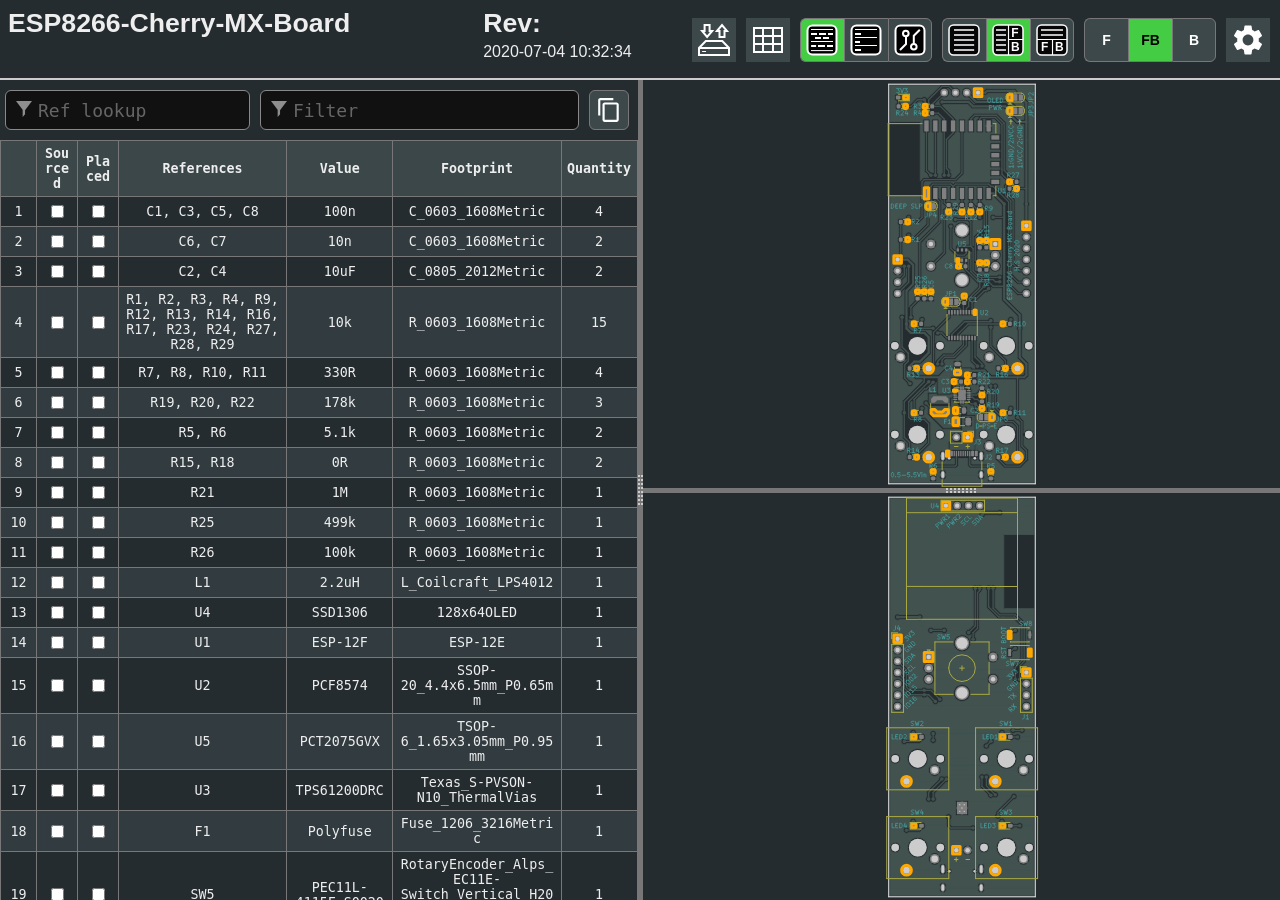
==== commit 1853a7be: "Updated externals." ====
--- a/docs/electronics/esp-boards/esp8266-cherry-mx-board/ESP8266-Cherry-MX-Board-ibom.html
+++ b/docs/electronics/esp-boards/esp8266-cherry-mx-board/ESP8266-Cherry-MX-Board-ibom.html
@@ -812,7 +812,7 @@
 ///////////////////////////////////////////////
 
 ///////////////////////////////////////////////
-var pcbdata = JSON.parse(LZString.decompressFromBase64("[base64]/2/Xw9e0kGtCNJOhdXN/AzSIsLa74Llp7qX3qdUqJnG82eUX+kKmLzeH18e0Rh1czn+KIxl1Baxe42hsJhsXh2x+wN+OXxEIJE2JJguyMuqOOelOmSu9IOzl61HuYUe7IFe2xHMF1DR/FGn0ZmN8wtF0rRpUlIqRnLlqtF4uGbI1urFMzp8uu/2pVMS5FB0qtvmhgNJQNBZpx6OtItBRouzLsRlI4JxUV6TF5w0e9rDDQNDKjXg8/1x8aijkjKsOsYlxj1Vuokf+zjz+YLhecloT1P+ZIr+Ud5JreXLmYZoKLzfz9ZlF1B4btDXLQL7WVBhNeuZbzdB/eqX1z7b82feKz9i+ScaH4yT88NDc5/y7Ndo6pnTPTFHIp7P54v2KXMNttYdG4n3Ypx9XcMHpuHx8Ph07k93JS/V0BSbUci0pf0aWrSt7VvaDqhLV8oWPC8UMvd5Zh3P8sOKZMPUcWMmhZH1r2pXpyGDEYSWwmtcK3fC2yAoV0M3Gc021UhdzJfcN1AsDjzvMMQN41tj2Egsm2/FglmPODu1BAS/wY6M/E7PCj3YtS3HfJ0/WiXtOKrB8DJ+EcxOLDcIKpONZO+A9GLFWDH1yOzlPUyVJNlCySKsr9jIKcc/IpQjvQcX1SypXpiAox4PK8BCPzxF8ErfZimBNVCMto1jrKcmosqAtjJTMvMcxk3LDI+bzJiUlMWCg8qavld06L2fTqPqCT7Kk9FAu4hFauRLVJU0uqLIG7dgpaUKqvGXpaGi4byoHVLxvopKdJSmgWIKl1XJ/[base64]/p3HHy4VUvSZRnPCdEyS5w+Ja/nerPBxv0lG6tTe9q79uNyf0nLXOCAcIL91AqVdiq80grTwp7Ke7sNSG2Ps5H2ycTpgJIuvGc9UDI4KAgvTES8vapwOqDI4L4gEnw+K7ByyFEEbl6hnSUMDfzUNoCwhmZlf5oxAROeSFDv6Nh4o/[base64]/FMRBmUwZWkmGFP4eGQRstKHsSrgdZmMT+xJNnOIy2ys9C4CPmU/p1Eam1jqeAjBwdL6DX0cBbp9TM47KMqgzJrxTkTQlBUm5M9boWK+isvYJDQ4r0Wbk4moiuo/[base64]/I0h48hMyrVMJLseAusDRZT0lro4NpTfl+ufr1SZWFDnYIfl1AVEKXhNO2n/VN7RbEZoNkswScC6KG2KrzEwca5IbjMdGnWRiZIAI+CNctkNx6PVhmJZlpAgbD3dcYDJxyhzpoyQ6s4JhegAFFtnSoWX3JGS0oXcxxe4j67St5ZsgiuzN/aTEWrWl65djtVoEQttNXVvQAAik6U7pt1W5SNV6d2GzoQ+rlr1rWhMrbq6tNqglhpmhGztYjA3hoVWbL9qC9UhO9c/CVL7aoJq8S7TSKat1OmvS0mFI6zB6AAOJq3JeguZjMD32P4vywt2UGkzRzWlD5uUdWrTXfjDVVs5X7RnoB9iyL/VnxQw8+OqStX3mg5+yj1Nr1VtI8ajdfCk2quQ23SS8GbxAf5rsiGv6rYgYrrBoeWmr7DqdXoAAYm65m87P6MbIR6vuSo73quxjx65U7iNFqbR1cjO1h01uRr0AAkpe+zzSA1OdBR5rWGGdSd16AACQCwjNDwWpX3rC3m2zTxSGDs9ZKIN5mBKLu/X++T2XgMpY9hhuxRbegACk3VkZcxRvlUnRZYuxYh/64qRP50aUpssvHIXScVZxjWA3QNeZCUDXoABZOL6iit2ZOaV5B+a/yYqxf8CVz7jwbZG9pgz6tj69AADJ4ag0FxzSXAu5sGxdhb9XPPHspgVq2vQADyatht3fC7JuDi3nG9LrgR4rhWP0McDZYpm4SwefI3DYjTq5/3FLcxVDl98zXJp21fF2qC5sY1RcQB2KOekhaqumxHSqtwy1DeT9sYS/KWfTTB5CLX8fWo+xV7Ke3dU3D0AAORmx+BL535sDs2+xHLGOzkqepsG9n92d6YcPb0AACvz1DOOE7UcPTp36v3SVI+WoautinK2cql/DvB0M4cJX/Zoo36P2PAv1z3ad0LvtNR9brCDGvpme/K6OvQABlJF22EQScui1wXHTZ33Ql9uNtz1hWJr3e/W5rK7evvjiM9PP3mstad+w9OwT5m0MS72szHuIIQYNWXmdorwcO9VZZ067zOMh8BpJVjWJfENT65tKmqOKlisB/qxhn281u8XqL4a9aMJjbMb0AASoykrDmo/sSfRXkiRw0ve9j4S+nU+MzG7H2V/7oDh/jeP/3onQPpcW5vlbnSNvIcKft0fx3Z+BEu4XRPpum/[base64]/hZr/[base64]/4sn8El5C5SiDEhqNIRY2qQl6CiCbGgn7HEEckDx+EETPLcKslYnYFNEx6r6ro/EJSR6ql17Q5nED53FZJqY1gPElLpZRrU6EL/4wiAGYnwnvG0bzxknRJqk6R/[base64]/[base64]/GPWcnfX77rW3aLV9US0LU8n4nQ27k6k36HHiH/[base64]/2QOCxig4MeCnj47EDQNAMgMbAYPUBQPQPYNPCODkCJzO7INMD47sOSrkMmCoOODZC0P8DRCOBFWJzRDkCYOwO0A2o/[base64]/1KAWOzPUCJymO4sovf0Mv/0Yv8AssgPsOIuksn10toOIO8uJyFPoPIuf34t4OHPmR8sUCZNkNf2UPrMWOKsMNSSJPCvkswucPisgM8PTNAtCNjM8tnAvOSPAO+Nkt9PyPfO/[base64]/O0vkv0t/1/uNN8umMqsYc/2EdXtuCcucUVsUBdOHtYs/20flMMevtGtCtJtoMcRFyHMceYPH2cXccvt8ccRYMsXCfsP0uHsgPOCniUOfuQepDyO4fmO8cbDjYEsPNfvKedoyNmMyc2prOANcfyM/[base64]/MmBhsafhexecWLedczeTcsWLeHOWc/2GfDcKdJu7eoNqddc6N4PadKeLeQO2cVuGdNcyMJcwM7f1sWfLcgO2dyflcncRPoMNPcun15ceenhduLemN+fpeZdvff3xdzfrcRO2fw9rew/I8zf+cZdBd0DyOJxgOrfWfttZBg/re2NKP47qdfdlcVeRc7fyOWfGsKsadPctc6ecIcScK/009xczfddXcncqcU/EDXfH2HfyejebPs9oKifbcLcqefezeo8LdI8K8E8CeI9w8zdq9/dLco8RdTeU+K/69Vf0excNdG/q8m+hda8veOfnuG/a+bN0cDd6+W+lPO9seHMSMyNCf2+Hve/zfBd++vtWO2+VelMhfqeh8I9W/qd9cbCODlKpDRcQcatihGcJ9J9Jep9UfR9K/Bc4PTde8hJh+08R+F9R91Ma+bfF8++w819MMl8x/K+a/F+J/N9lAQ/Lfx/iNJ+Lfo/ysZ+98a8D+N/t/5848jzLd5/G9y9T/+9V908pNyfC+YML/C86M/eS/nuc9Lu5+fCpAeCeAC8UDOCM+HuF+ANn9kPs/C93Nx9FUM85+vdz9498tp9tfEN5jg8q8X9D+J8a9Ier7HvgANh4A93AH/G1F/xaaw8ZGH3P/u4Cf4687uBnYAe43iZMAb+ETDYEoyL6N9DmSjY/pL2wHgNpOIfJ4FE1oBb82eETBvgHwN4L86+5fIziv0G4SMN+VA21o5za4486BB/QgSLzL4F8QkigT1pAP87X8suZ/e/ggI7Zn9n+gfZPtl3x4Nt0+0jFwDAOYHJcBOqXEAVnxwbW9B+TXYfhJ3kbOdXOf/dQd/194hIzmlncQXIJ4amc9O93KtunwkGYCbBqnPARIwIFH9BBL/[base64]/[base64]/[base64]/1b4k4/HC4wPo6cWxDTLIA33ZFqM8gg7Yse42F6J8ERXYxMUJyNYuAiBLovTjeKbHPD6GeTPIM/zFG6MTxkouJtOI7E5N8xzXRLiA0UBm8ERHDNcY+JObQSMRPgaMetzIBQN4xaY8HmhNUHlM0xfohbmQDWbZi0+oE7cYWMUHxBBScLcRgiP/[base64]/CZ3wiYoDeRk4t0f5KEF0B3uM7SMUkAlEa9wBQPergcMtEk9YeQAnqQJJh4t9xp4DCkWjwKlzSW+o/FXiqNJ6CN8evQ4aYF1Glz87+tojEb1P05rSn+E1VqQKJP72Mue4k+qeD0F4r9sRQYxkVVKX7S9qRJUufq9MKlLSFpmosaT9Ox4bd/pmU/BqJOgbEjfpwUwUjZJSkpCOJmUrnm4OyGpCMusDAocSJyF5D/GaMpCcUPEYFsKhEwFMbcMs7YjUZtgpoYUMREeBBRfTcoFJC6bUzxJvw6mbA2GEvNRhw00ESqzICng5hbnRYXmFcarDnOXnC4aiMUHgddhaQi4XNwlknDcZ/ww4RPzk6Yi7hGwigOLNgZ6S2h7w2UZ8MFlaybUkIv4ZzMBEqsQRZsxccbJZm1N9ZEQoaRiLzBvCaZQ7CtnsE2lhisRLbTSZ8FxkfjWm6M5GdjzcZuy3AHs8kWsK87JM7ZhY3UbMJyDmzBGls3KZ8HZnxBDZzM1LmQHpk/M5ZVM1QWhLwZg8C2Nw2oYNzIDYsqhhs/EecNfYVzWZUs/YXXM7QNzI55ct5lXP8Y8zLOCcw9oXKaHjiixkskYfED7ldCGZEsumd0MZlUdeJ5nYOQ0KLnNCU5vMhOWTMrlxiU5bc9eYHL2EAzshCM3eZjMhlmSvAccxPjI2xEUS9J+EKscSLyDUTue18tSduMRnf0OGCDdybgOUkpy6hE/YSbJMTHEi/5s/[base64]/nkiQFyiucb/TknGKr5HUlsaOJyAwyYFn8jMfRwQXqjIMj8rRa2I4mKLsFHi44QQvJEyKppwXEsdRJ+mULxFy4pph/KbFij+FzI2MSmK4URjqRSSk3ogsWnCDtRMMiGcIMVFfSghVI/JYfyJEpyclxSt+RjJRkScUR7smGdvOqUwinZMM1eUCIaWJxk55IkeekNoHxT2pYU2aW5KFGFKlulI1xU8NAVKC8lBBCfpHzHlUDM+WohQQ7LSFqSFlJvLJSIvGXKKK+wCnSWN3SWDKW+DfNifw0Bm7KjhXfc5f/MmbLdVhrgEwd9LmX3LQBjy3+Xsu37z83lFy+XsSMOWd87pDYnKSsshGb9NG7PS6Xv2s7YTCBt00/uf2bmmMMBN/MnjIObkIMGeQkiYRtLT6rCmG1g+aU8rWXTTblqyh5Y1NwYucIBVHXFRoJ/51N4BaKu4R2w17NS3BFcxPpINKlnc8B0Ko/nSrKmhDgVnrZYUVN+WSidlKcv5UoIDEu9m5IKqgd8J4EdcSVUDGFY6NEE6McV39JFVIOK7qdVhTKy8T5zNGsA5leKzQZkqWUTiMupKl5bkv1W2qs+Zg6URjTRXmquRwoqTlqvRVn8jV3I1wWPMRWcqI+KnJRrVJWWqq+VtI/[base64]/rlQK7bENkxGDFzt+o2BLtaO7A/CPyK1U1cYg2PcDV50TjgSAG165UXepHFQMUC2a7cbuvZ5wsO2AsIFTaqI198zBl6+JthtvXrccGigR9WPL7HXN/ZO3ChhgwbHfrOEv6k7gBvMZAabVIGi1XQASWQbs1ajQJut3g3Uytlyym1choXY7dvev9YzmDIRU3rUGsm4IeV2pknqmGffDDoNwKHCNwGR6iifurI2WbDNu68DV4H02EbT1/[base64]/[base64]/djVAtF3XMrdq22VhTtUErAFVUczfQCA11q7U5bgMBq5vfah7H9h9e5WXuwVXrZ9V+ugN5okk2aKNmQefSfpn2r6j9uQ7A1urg5KtEgIWuFWkxQ6/sneOTIhTE2w7YsFmgWqdow1Tb/tV24HN9f0M11Ab/2O7QDk3s8ChsP9ALRMagfxz3NU9IypvWp3vaz6pV56vILh3U4rBhDN++AzeMp1H1t2BzI5ver24GtsObBiJT7qY3sN9pRB+gypvd7RdD6yHbDmOxD3vqcgWHIg100UOubdGfbDtu83cO8cJWTbUmUAa9FeAOFYUiVtxo/Vvr6GCrMI4XAiNO8ojfbZPro1d3C9pGebK9v+zwZSMwNIDLIOao/[base64]/hwkRU2w5eHPW0IntlW3/auGem0IgZuQbsOocNDzYpg91P/YWHul36Zg6B3VaJckeHjONjwe0PMjbGpzV6coY/[base64]/0TwvDEY0QanECxTlkQdYHCyI6RMjh5jI2H2xMVcd/Thoug+GYlMEamGo56cxIslPS7RTOjcUybyFPC8RTqzGU1l2A5jDWDYHIw0oOg7sHeTbzBg8wKQ7Fb/29hsbph2uZ9tYTeHZgXmFyEKn/2TDCtv2YgmfAYW+54jmY2/OHioj1Muc9h0AMR8JzOgvthBeC5QWOzErBTgmfHMjnLWuRrzshcS6RnwL4PXswLCAvoiiDsFugG0XbMDnPz1Mo862ZYn7mvuUzYi62d/VQMQjLB/lnZ1cApmj6rAMNmEYXMLcj8OQXWYqzHOS8BLuck47hc7TC8K2uZ1WYkHrORNRJiZygRL1EuzlC4kx1fd2cbHrc6jLnLyUe04HU7dLtgrpviln1n9P9PZ79CM0r0FAO2Cl/kWMlX3wNNVJlyEZXoFhTCGJ4HTy8pxv7sqmuletBm5ZIWgNdGiZ8DjkAcuS80Jkw6xpXqUCocGJ0jMBggyjNtDHFBEhRlZajNMMdLYVhptFZdMqWb9FE7ORl1iAlWsDJ/JfeRpX1Hs8DG+37W5t7076++eGpzYfpquS81NGG8iZfqP7X6Tud+rHY/r3EQNGNUAt/RIc/3iMgdP+pwR/oAPg8mNE26XUexZbgGb+BgrptAdn0H04DS/BA3RqQNDWUDHyuq7Ztn1NWcFlE+mVVe6vH7qFXQ0DX/rkshGix91iBWCNX0MW8F/loE38cqPkrzLjbYG8gN8PttO2LK/CO0xcMDsNeDPRE0QdvPECOINBni/BwvPkqpmy7Aw4eZ17x6t22HfkwboEMHtZDKhk/mIf9bVn6T/ysTno1pMf7TlZnTqeyePYiGPlxsnk1htJskmprehtnZ2cJuS8TDejKG+ecsNy7Dhth1G8iZD3A7qZlLR84jc40VjPDMNjW5pb8MQ3xbI8OKXsb/aydYjT8iiQkbQvC7hjJ3S2x8ZUvrdIJvp9I7B0yPuBXjO3XI7kI0EFGXGdxyXrJzMbsMSzZxgO+4xiC1GQk+x05U0b2M/NZL7Rzzid26NZSWbS2/o4sc/pDG4j1nNoMHPGPYsbdC832dkbC0Z3LxrgZY37dNPrGk767Omfjh2Oz69jOjA413IoGt3luI+UOzp0lmXGWpb7W4yHslmkdXATxogy8aXGf1vjiRh2+3feMxGbb67dlY8ZNsUD8GINsUBccAZXHxWqjD+XkwblHGeLI4yocRcrvbGA9VrcBhW3YZkzc5qx12/Hw0FkyZjOQcVtVzx7iNYGBd3Wxh3N0dSz+6WJe0/emUTK8GTfXo6A72NpGY7SrFo0Seftq1Pb4d+PXvd9m32hJgdzB+g7QYR3weXt/I4Gwm3x3HbFAtI6KJzar8oHN3O24vZzs3d8WRtlizm3CPm2prKt5wxKxrZSsDbvjeWxK1LakMprf5krlba1Y3aDbwt2iyExNbHX1DtvdBwmywUfKFDTrcNqNo0YPbP1Il0Iz6zWm03/jhFq1tYzWkU3peVrTR1G1h7E3uDzOpQIm3Rt43lmVt9NmE1h7yb0TQE/NujeRvFsrbQj73Z1LYaVsc2PDqgZDaBviHYrjkqYVE7ps3cAbcTq27o8SevXNVYT/BuVaNnFWwnbssFYRJbtxxFWlF5cIVdPDU6c2TI1BgDLisbaeLIDXxprpevsMIrJbGoOVx8tnCiTjTn5hW0+s+WZHX5noQpY8sBOVbw6m7jrFcDOXBHfTo/o5c8AoF2nSlkyyQ2SAlt798QBSy3ZqdVOe5h1fi+pa86+HcjcLMp0c5QJKW8nIzEy+BzaaZPDmFEsS0Jd4tDm+Th9bi6w74twXRFxZlJ9TqSAoXsz0jHpxjZcbc3DxcZvIJVaqc7rkjEnOM6BuvONP7u2QFMw/qttIWjdWFpbgGcQsYWcXwFx/s6c2emGs+jXK08IzhdMMEXEfWTmoxdUZGznEL1QxIpWNnM17rgO42y/pezC1TVt6xnJw4sSLch8p1ix5KibEXtTS5/858EAtHmfOr5vlokYVd3mG2/7cE2JqVcavfj0Tw8Rh1FYPmrb4T1BSbyvM/GlWZbE3iefHsSsJHHG5gXuZzZuPxVP7Pm8Y/sc+NnBz7Xwy60rY2DGTIp/R0MtCZp3w2pjoUfuwsf+utHDSzdnY+tYqOAT2J/G2m1CbJrIm0zHNg68JEIn/HirQJ9MJyYyXe2Jr1Brw5Tegnwb+rxzjPatvAnEu9b4S2beUUr2x7a96h6DO7VicOj0J/ewg8OOUDjjgbPB/Hs6GX3g3GD0o50Ifv+3QHTXF+xJ3KBv2RTn92B4Mc7QTHfD/9oc9nafksHd3E/GRpA+7fGP13MQfhie+aPx2P7GfJd1UdQdO7r78nO+4FuwelHcHZ9nI1YSIcaOD7kWp2xQ87eXqz3neuh6bZAdKd71QR428y+tsMPO9FDJw8a+rYVuInTvaw4SwCfKtXNoj05zwp8c6ddDMxmR667UOUH+b8bBx8m+g/s3FD6Dqx+VqZsyGI3V72xnmASfLKTH7HukIIeIeutV1tjok168cfEemDabiVuR8YMY3s34jvNpI/E9kGC3gj3DzJ4n2IWkQqGnAx232bmnv9ISObiwY1H48qBrmz09x9oGUqlGLWvcZvLLMhsNglmlrfhuL2u3ymaV9hm+sL5UDIG0JnJlE0C5ja/dQr8Vv9zq1dM31vg/S5F4yOTMD1Xmp3uwPaMuOHPMCosQ5tM/v7LWkzWWf1qoHHj/Pwuo4eBr2N4Gwv78/+v1tBe5Aiv4HLw85730uNwOeOzwMseIaxfiPRrXxiKYC8lfGuWQZzhV9wHHvKXhcZhQ54iuQif3vU/wRV/uV4NVt0N2IIKra9zDUhjR+Y2ZYq+tOfJXR9LFEAJZxfxsZ/HxcR6aOlsdvLgby4Fr5PdCrv8DaYSsDxVKMdveYQo1x22AJ93d7n8K3t8S6RAnnq/Y7+t9yGbuaGo3bL2l42CLfN3DPer3+3+72Cumm7g03c2G91bYdqQTIAaf8VtfKxQ+z7xz0Bs5f0szHCTpkC8u/XdPLgYH0T56EjOMjpk+5xMqP7LHBL4ctr4mG869o7jL44xyiPxy1iAfKDJIPhAx/EMsfbPn7sQw1dI+MGKPin1HZQKeB5vMPzp0r7OHsz5v1ksH0r6a7bfSfu3zr45zGAdGjvv3jQR98S6zBvmD3m70sdfO9fDGj38dYTte9G/3vZ3xzqlpc4bbEff3k31ToyHlc3AdPgX1u98/TCyAngSHwH4W8a+I+wwllgj+O9TfFfSfz4DaOiMBfJfQwrP1kAXslv9Pm4q1ROLa85dEx8Sk7fi/+7Wfvh3vOz0SfZGeAnPHi2X5x4D81evPs4jnuBx7+/fmvQXzcZwmIYL3ceEX3l8EtnI1OofiY38w148VQMEGqX+f5+aq9OLktiYuf/IwAfWKjW9f8Vrv7y+ivW/Ittf3oubGNPPP0J3fwl8a98ulGLX2/3SA69T/2hFYmNhV+98vXbOzFnPxeoXKbEt/7xAeKmgrymO7Md4/+kvGxKBcZZgH7QB0koIzr6zvi4xfmz8uv4LOUAUww/0pyuAq4615v0KNCcHkgFea6Jv0JuAXqjAEYwcLJtptesQF0ymMmUu+zB2pPmeAdGmUpQG0GDnmQH2C1AalZ2mFXhwxdMwjJlKngtAQH7CBBXplLEBzfv2wZca5pDLasuARV6YBN/CZ5uArgKoHUMRzMJJoBjMhV5SMECn5LO+louaaJSpgRAFgqGoqAGNCx3jRhKBIphqLWM0YiYHiszPuH5s8/LGOKTO3Hh4FWKZDlAwc+Aftz5kORIPsCSBdzML5eBUAmL5FePTAhphBDTLL4Ve6fgQ7iic3qT4J+QOst7a+WQbr438xHGAyG+Dnsb7v+EDlECHec/uyJe+m9hUH8i9nm17WMoehRKdM+DNS5G+1jFQJmuC3G0Fe8PFuyJdBeQMnapi8QMs5G+LjBmw7cTRkF40MFXkSB2m63AizZaO/qmIiBAMqszCBYjuaaG693D0Gd8qzDGB3cGRvTziB/emzyHB+EMuanBKGn3yrMgDKWJ/s9PMQEDO0wb6AuAQLkf5z6QwT/YmA2Wu/aWs57LkwNMvwZKYNMIpkCFHCQDpKYWK8/iN4TK0Idpyc+O/N7ZQs2wDVxluOwfCE4KfdpZYQh2XFCGrCujKF6Ah7XsIzv+I9jF6rB9XhU4Fs2Eiv4sG2jJf4Sy2cll5PBxXsrJsSh/qSHm2VOirJ2MyCl8HpeechU61eQoff4ly2XM/5fBfTuSGShsoZgRYhgXsLyGyNIdcEng4mpsaf0N8rBLIhjnmoyShPFrjz1+hsgMF6eVfqqGX+nPuyIpeSfCrJqh+5q0I1OULPOoReAAaP5Cuhsk/5Bew3r57+EYoDJI3+Qga552h4Cmf6Oh9HBgyMs67FyGFeQgQ3Jb+FvhH4V29IdJpCBdnq8F9MFclSGSBIYa3LEhRfn35+eDclExKAzvpwgNy/9IDxAqbXhWHt217Kn6/eaQQ3Kla6PqT4JBWPsPIs6ePoL6E+y9icwk+DnqEHt2igIOE0+LPjiHDC3YU4FzMrTlCwvaxXO4EUqZli2Ep+UEkz5K6HDPhB0hfwYoxEmNwuaYGh/YRlzgmS4aKED+SnMPJWhf7GGFH6D/[base64]/BnUdT5hROIc1FGK/[base64]/7CM0Rp7oQRiUtBHisTWnBFiB4mtCblAHfqhFgK6EYKGKxlEdGFIBBXi+E6xFAF/JshGRkbHuSZEWmEWxWEVbFkx0ov96u2RsQxGQyIXgva6xbEQxK9SMLH+waxnoYVauedAUrHARhVqJEWx4kX+FhWUkaEbixn4dlZpxLBsLGFeKVonFCx6kS9b8RbnsY7dymob/5+hXEYXHMx1gUxF/0LDtxE9e6gXSD4u2QqQKGmhVh3GmB3Croxf+pPjdEOmUoT6EeRYcf6Ham54dCbZC/sUPF8x+5tkIZhXHAf54R0MTahyKjscTFZ8VjLaFLhaWp7HB+K4jmEbhJcVvG4MEEUuFjxDfkWEXhlnkxGaxTisbF0B2AsrGbiHsXIGuxKcZEpl+oRsX6yRmfmUyQMAAYRF1qUoC1FCBUQe1EzCo4V1Fc+PURJy8xGkv1EkxVMf/HThS4QFFjR/8dn5LhGMTNHBcyfo+qNxq8UjHORPbm/qtGHkQaYr+9xieFUMZ4Z56QJwwsyFXRZ/hpFQJikXnHwJgsTwzmhmCfgnyusEhq6/h+frQnLmQEcJFcJsfmrEURPEcyJQR0oUzF6xy7lAIGx7MTPHqMZsef48yi8Tb64RtsfhHKJhEXP4kRyiR/E5xlsZmGDq3sUH7SRyEXmBZ8swMxEURIVsWFK+l8TInMRm7iXF0B4ifjheJBcTwnJxWfPJH4uMkXwnY+hnm3F/[base64]/uMVjOFFRPuszraxlCUolJ6KiWjHZJ6iaV7hhZ4TonEec4tyHZJ/WkYlrJ/WmYk4pUYZYmnCNET7FTJdiSbFUpgccMnXxd6j55sROCZ4lAG3ietH2JEiVYYqR7gGpFBJ5ngpGjxEsePqnJGgX/E+6M+rZwah2/sUZzgsqRU7yp8Rp8B/MI4iLE+69DInGyp0gsgqu6N2vYnqpoDAbEpGcEcamoMLXkCm9OY/tl6ypaAWrGu6UTM6F/MRrABGu6nIueIWMgDEtyCJrugKxV+rqZ8Cu6/XN2JBp0wk1q2clDPuZOAZwY66DqQmnVrissaRHZsJdMiKYru/XIn6DqePm0CWW9Mcom6+N8eX5GxHKUsYuBRqRbHOpvKYOpqxAqXbGepn8bWl2xAaeEkZCPFr74xJtaQEkx+4YeOohhFERZq7JhaVXF0RHdsP7KJSQOfGYRk/vcaTabYTXHupXCW4DkRTMdLHB+5cYGncROws6n6Jhcd5wVyrCWOmlGrAFqZoSiEYungmOwpakjxhcSNxyhTbheodeLEeOksxEfLAGnhSEUOnjxJyrqFjpSgHgZ5qaqRbHxMXaccLAZW1ialSp4GS8x/[base64]/sNxlOm+ZLOtlrMZT+u0acWeKjXxiZYHri4hZLLCSDvOfmdBaaZgXLFl0gXmRHFKyrPu2zzOdsaKxqMKZi8yiSGaSPB0AlnNMLtsWzq3oNp+krurDmpAqWZ2xboigbBZ5zp9oWx6kqhwoWVxj9zTZifL/[base64]/8rb7jCjmerAXKfMPjzVxJWZwxjJyOULG0BfzB85LOnMbb41GmuQowcMhzp3y2++CkXBhZ4PKlqhC5ufjnC5AWdYxBZvOWFD857mTbl+2E1D6nx2bgK7n2WHzGc6PZruUlYGaoWehZmWSOeTkoGQaacaoMlKcjnniZ8pHlqcquZjk/Z3qY07GBFuSjlqMkebH5gq8OcHknaHPms5scPqUJJg5JeeT6XOHzMRwKBAOUc4/[base64]/[base64]/hVlOCaxWgzTFScu7amiHzPOp0x2ymSGYEhcMPFvpwgqP6nWvxcAkuxIqcCVipUUuQWhZ86pqn9ZlsYqmmSR6dQGPx3qdkIMJDkmwVcRvxUP7/FcJfYWhZPSm/4OSLhd6nYCIhUgFBJfzFLF+p1MRAUOyLjE8DV8wrkAoEljJTrZcsjcRgUucDRS1a5y/mRqllhHDqOkBsehWWmy2KJSKWHx8cS1Y0FiRYhktWUJfakQlCpWCXLxL4VNaylPqXQUCadKV/kahFnDqWYlqeX8VgqsrNOke5fBWzwYcR8Raw+Z5JYw6Geq6T5lqFGtv4XGlvIR1K5A0SfIWm2FyuwLYp+ecKG6aGhYGX2lLeSOKpFIDPoUjWgBVfmgs4PGYrmlUZZaU3cUpTSn0lsnGGWel28U6XYOG/kLpulIpb6X/yapR74+ZihdTrKF7mS6ULc1/gkV2li/mHa1xQadGVh2CoQlm5G0EWQ4OhkeeiVh26Xh7JalSJTEHnMpZWCr8sxqQQXdl66bmLeF8pZ3yZl+RWmW2FlZe2XZFYpZWVPF4haWFPJCDBzx/[base64]/[base64]/[base64]/qhFpCrjqcxgmuBVU16wi2YSa6WhlXSasGqjp+eiGvzUiCrOkzoz5/[base64]/tRuVKMupTPUCFxRZqX21DSoqXW10ImrXm1wDfCUHV2pd/USl51fqVrVkJqA06FE6W/V8lNWb8V9xiAaia4MDcW5VrMvqkBnXMDPB8zRcOwoWW2lTDVwnz1KfF/U9uJJYBV0p+fviUPlKKfwnb115W7XUFstbw3QNbajqnVcKtVAlglJBdBnXuOBWeW8JS3q+lYlbXEI3PJ36aEXVcmKe2y011XE34hpE9RhwVla2q2kJZ5jf14IZK/vBUiCqkU6nKx15RWn0pa2ic7SZvDUWl3qkEqA0+eWBaqmGpUGuIXIFq2tqmqRMBSl6k5a2oqnMFKqUp6yqSqc/UxCMqXNXpC2MpNU0VyiQllFCZwqTkZCI1QyUaVFSYvIUyzFU7JOVh4lPIMyvFcZV/[base64]/[base64]/[base64]/BTpK2YenToXtDOrXlw6XQgXV/MHOgnortPOrR70laeoLqPti7RcxV6mulNaztKbbLp0A8ury1CF87YzaRtL7WLqAdS/I9o66sHQ3o/tk/GAwt63qbMBrhBjt3oJZbQH2K4ljbUPrNtLujW2+A/vgm0ttgHnfHntUkJe3B6xRg463tdHfe2oazOtDFs6FzPHqh61Xgjqfts5d+2rakOkTn/tGumMn3qwHRe2gd76pO2Yd07T7oq6C2aJ3V6zLQO1IdoWYJ1l66HcbqUd7eqhpbFX+im196zHk60ptpHZupJN9bdPrWtmBs9YD6prfS2i8GnWvr4G3nq1Z0d5ku42dWldRcy3WUXkXXqtDLRczIG7/uBr/0mLhcz5ZD7aQLTW9LN6krABGtW18pu/HMHOdVfgpx4e61jvnbAmAslqQGe1hF0xwofhlqABiBsF3nWoXXS3XWvnT1aJNxebZ2udVBluqzMxQqenj6r2v46zMaNkp6eOtBrMyYmq6s46YsTjHiZKewnuCxk2ZeuY7nMHJtcyOtnHkY5ftDNnuosemlY+xN6aji+z/MlLBR4euTnbMyTdQBtI7gshhm534e4LAN1AG/DgQxdditm52cOxrrMxPml4jB5FwszFq5ga+LG916uXHny1MOG2o3HIMbDifqW2QPa24KpVLOrDYsKRs7a3VszJPY/ueRj7ZpdQ9sUb3MHdd3ZlMxRvfpoOznS3YNGABTe4UJFzInadG8Bae5p2dHeXbg+8nAe5GdLmdu7090xrCwAhVPeh2Z2GiXO6DlVMBsb1CJIqiAfMelgT2Z+ECqMywdfnZdaN11XQ13NWstrXUUCHKiu0V1SzTL13WfVoF1Od5XUVrlBo1oV2/mz+kB0vqdgbaUJdX+lNYpdpRf/rEdIjll2wdW1nl3TVBXU8xFdR1nPxB1sHSF0N16Bppo1ddnT26i9HQb72Nd/vcO4zd5Rlj2sFO9ryLPMqPfwVdiGXEyxxm7tuFn1uzLHPaZ+PesgyNuVbvUw/di3dYqAmezB92QmpbkMw4ccJg0r5uZfd12OcaJn13Y2MtsUopsJ3WLYpuCbnOAHdgtlG7kmYfe+yAsobrW5LdUqtxxBusHcP2smDHml3CGNtdyYomw3Yd1OueimzqzMp3Y8VosifdLb6iFrkSx3daxfeaQ9z3VIL1M0Nt4bWiufdia/dX1k1LfdF/fn1X96WOCzF9sPH57tMT3erYt8fjtX279Asb10zMDfQDISeLjiv2t9DNVAKxsE3V32v8SjJTbbd/fbtILdlPet1z80hro7O9y3btUc2ZubN0G6vNiibH9AHLoGQVpHi32jdDped17Ml3TKU2GN3cMzf9DpQ90H97/bLaTG73dra8lN/dn0OlsHoD2QeiHnhVZ+BTMD1wxNA1D10uGFakanGG/Qj13lqIQlmZZj9rQ4lGGPeH0eVKDjj2D5QvW3a3RRPYqk89ddhcEU9cndT3KRnnHwOQdrYr8Hclkxh53F2q7im3GDaEVz3xdtdmT292DdgL3Id0dkfah9sHacYR9vdtvZ9uY/[base64]/bmLgjbNnx6U2QIwG42OXBh32ie/Hff1DdBTNJ4t8v/QUwvDAsZ/0FMRbrDahO7w5KwYeAseZZZ9+tobUYMlTNSPcCFLFhzIMprmNzb9pI0SM2u6/WkOEeingyPOupI1iO5KZrB7K/DNHpAkT9gI7G7WODJh6z3CMI5SJhuTLCG4Jq0bjMxSjqDe31eMYo4SLN9Aoxm7QiWbH13eOvI8H7/cRbOkx3D1rm/VQmBTCyOYN5/ZwMbp42HSNQjkhQkMIeSQ5n4pDTxtsOgebGb24pJKwwB5DundgYxju0ru4NN2kw6+5Gq22hy4ijow8ol2DIw/0ONDwXL/YtDYDsor7uIxvExZj+3j0alZPPHmMwOAw4T1x2FCXmOLuyDo+7jDpQzGOu6sw2GPfuTqbIMGMqw9R0bDcPekM0O4HgIOkjQg5h6G2APccMejJ+sh6q2pI3aPEeWHrYYZMVo8YZsMktriMKeMTUQM4smI/[base64]/I5ACGX/[base64]/9H57OCG1ThOh+ZYwmoFTOE85PPCWU6+Z0Twut8wsmU/DdVtTFk51PxTnCDhPyaIBQmpRTgk5iJL16WFMIUTak5UE2CFU6EKsTWYhU7QickzMynBDXgaOQa8E6xPgmuDQ0oST204hPkhBo4X4hNqDJpxW68Jt4yby508xPkN8JgxMTDZow9WGTc+ncY+jpEm9WYNmAtJaQTGsj9Xf1n5tFZMsTUsjWZurOm6J/TcE982SM5IVDNbTMM91xW6UM2DNAZd009P/TmNSWopMD1WCOfT+NY5w3CkXi+znTNE49X4TanH12TMUwBUlYTDjDUHd6QGdDN/T3jMdMgTLMwJMQThDJKnhJ4GlCXSMajaSkip50yEWqticedNzxqrRI0Ws50xzH+dIjQhMml+XtwWkzKZZ3rLl2XrdNZlGXjmVuxt0zWXatLDVsPsipbdyHnTV7uwoYR+szSWPuIZVrONlXXiaV/TrZY7NkNGM+TOPukKTd0gNIackHMKpMzlG/JCqhZG3T6vuo2fJC05MwFBm3v9GvJ5s15zplfLXckYWIMyd7W+53ieCRzLvuZUnuOcn9NCu5lWz77J6TDUGneFSZskUdMs+yIJzghRskiSYfnjOR+G3kr6rRAFVXMAYdis0lzRgPfL7TegyYuGKzHYcEnZcfSbLMQJPSVT4d91/RXnpjxPsk4CztPjz7s+NyQ7ILzV2Ur7BRIo9PNLz9SY3NtR9Pm5ElzygulGxJLgqUkBzCvkvNFOIcwyKdzm7lr5ZzoPk94Z8hvvHM/Mtc5u5R9X0cWOlz6cz75JyGMwXNDVg6k775z13sAsaJLgNd5HzVvvdOFpfvslmrz1c+/MGFdMnsCkxP803N6+mfrH5rREQ7fOw+y6WuE9zFYpfONN2CYPONRjTWgmKz+84+nQJYIhLNwJIvYjliMHgQemgJLE3pKjRICa2GYEAs7UmNNxC0yzTJpCdRnkJHfQeGwK9BQv50J3Mzg2MJAif/RsLyhY01Cux6vItOe0GcDr8zJwoEXhJOi8LN7RYGcDqylAs2gyAZGtlg1bD86u1x7TLVhLUyzekuVyENzA0GZAMpkqCwFpvJRyWpzOBQOrXDji8bOpiOGeKXSzwS0fo1p1w2YvheDISI7CzUc6QXXD/MxQEmLnDfWmKzSQJYsyl4S6vMTCBtfQPClMs8f7P+5vSrOJaRJQbY8NxS/A60hBtpzWsTxPPmWy2Rs3ksc8umvfWEMO/LppRFXS1YQ2zj7XbPPBDs6mVOzfSxD4PpbPLwVZFfS5oGuL4mlJafpO03YucxqhXBntzWS/qmo6MzKkvql2y39PGm2i2sunpqcz8xxLqOj2WDzOAiuVelLtbLMdsUcULpblEsxVkJl+5fIvj83i4+2Nizy+wuBBPgSKN/LBMQCt+LzCxhXYxe8+PMoxcAmJO5+J8+Ct+z9TL3M7VX3MHNHz2QYMMRzGM0/ODDsc1wzILic09EHeKc/gtpzcC7dEoKW1mAstBgw9tlMM+K4Yw/0q4pLx9BOAWAu4BSOU0aJiQvvnOTB7jtoOzBSK9+jAMhHcsG0ubU1IGiBbwRNr7Si01wFXDEDkIyF+Eq2cGcxlwdGlETDmYMNFW8mTUulstnDHmFmd/GNOn5rQe8EYMeDINOflRjAl1GaJqxxmghkDOCGDTFUTCHRT3S8pHduIoyiFgBnqxiHpMHq1mEeSZYS6uGyjKThMuz2VdYmaz2jNrN5yZKX0tBl/jOrVEVbU0YwwleEaxPprmiVwxMhAywGFopYk7GsjLfIRqJIprE5Gt8hhJdIl9LnBbUyiJuawosts6/n0pAMZJtktDsja6LO2yLMxrVbMLa1vPv1Taf2sKxt0y/G1MUifwv/cG5SrI4lR89vUZyiEbLPqJKsmV7mxss4vWAOGa/omyzXoc/VAM5TIbIJrG61w1RrK9Ugt8NYayrMgNIce3blcIa4rPwpW9ufnVhmmqTPRDB/IQmnLgc/WEUL500PMthNC2PNC+W0Qgkk+TCzPPPrDC5IskxH6+dBcLeMeEnDyf6yMmYxQaw2GTJq86IvLRwsXuEqLVCfzGXhwwqOv61BpceEzlxYwkmN9kslwxyFFtQ+FcMiDV+HrLWw3A3obo607UgRMy3CzC1SXZ/TyJI8TxsLrjEd37pM/9X1UBlPGzfU4RNsR75SbBEfutiMr9fxsnaq6VJubrQ8iu7nr0I+JtoR4a4QxANvwWPFcRPG2I2zRXKREOcbykXvEd9bG1naRJk5jxtTlykdnEqL3a+ZvizVGwZHJJvIgLNpJ81ZpEPzEw3tHgxZkSr7pMMMUskuRZ8/7PYbBbClFoxAi9NEGRu8yIuIbaIcvOPRHi7BtBRkUaCuQbsUXz6QrIG/Fui+iW3CudhJSf7PIrFUepLmi7678HNsr6/zYNbykRMkkLNUbNF1RSDBVtNRI8yxO9hSUXyGdJ889vO9Rk8youLzvUbj7Bb6W71FDJKi4IttbZ/FVFYbm4TMnJRJ2vMlOLhSTZGbbKyRgvZbPyZ6tHRaWzslnRz3tAsqLRyYMN5z8i9cm7Ngw5cmzbD2+9HEr389ls3bf0cUFxzJ0Wgz+hEDlisqLx26BV/[base64]/1ICZOtIM4EY8s5p5a4ZuFpYu5es4t0uxYl89sm2Juz1SxsSmWbOe4OrHro9VRHVN1Kb/[base64]/b3wpduXR9248nHJd0fdvnJ5Pc9vXbiBxnOVBJKzttfbqBS8m0b4B8OnYHQO/Isg7WqZDFL7gKRCmIr+G+UkQpg3jd1TRHqT16P7TqeWuWFt67bNLrMkpimWz664rVa7fLWOXA70eoptEH/Wg0u8HJe9B4azaW5XvKzRu6wci7VKQrNJbVu2ho27lG23t76Zi54XO72rbovB7FnWxwCzzmwYcTDFxn2v3q/M2YdJLFhz3t6J9GzF1mLaEqPt8p1i6vOESfZTOPMpQe3OvuGKs2xJqzf3T/[base64]/Jwh2oxrxNbQ0v3HEh32NVHq89ceS7j7viXvHYtY+5FHQe08ngabsxCeStmR2ccKHKR70cAnXnVfXvH3Nf52dLaJ65rNHYjC8dAGXx/yly7MQjruErQDMif6tvG0gzwn/oe+pWFPG8cdXdah0Az7HUS/[base64]/Gt1SmdGnk7FeP42cZ2BwV2IDTsw2nkZ7uy1Mjp2gjBnVJs5UsCHpxqeQSrzHty+nAbP6f+MpwZP0Lnrp73ahq3ZxGe+yM5/aygMG46ufmnCZzudGyy4+WeCkg59+zpnBDF2fan5LIeHGurZyqffsZZw2en9HLH+c1nkp6wyfn5kC4Al8tbOuwGC50K+f4s9w5/[base64]/07wWXpzn64GRePjl45xc2nrl0RfGnOJhqdMawl5eOiX/Z6hfMGq6mqeImZlwpd0czZ7JcqXUF2N31nGl5vZBaD5xKeaXXM/[base64]/Wi+fgXtAsiPYnxDBAyCXGopVY1jQ8eBcY3KCsyKyc3VwCAXi3wnmWvnkzO/OsAlplvbLQtV6fRXDw5jwzfisl/TxbauSZBYAgIqzafy8ZCgYVYs7E8mdmc6gggq4uftsxY5SIVyCrbtClsUETG4twYJ3O4jIyIGXDgcblMRJ4hddmCe4miM05SspsMOyIVxfK4BJ3A0Ks3Gt1Pw83xt4KRXcHsvdd9ri3P3u23jOzaGISl17CWLcw+/tc5r8NUycDXomyPzm7+tzRrjHjNvptkXAR19a7+2mzzwEX/R7tJiFBF5Efgqwh1hdrSWewZf9ta6/ZeQVidw6x8cccDHfRWmKoSdzgWFwseT8Le9xeXHgdQHe5iEF3WstWod/izh3FEpBVR3glxhyx3stgmsQXSaw4vJ31XOb3chEF6cqf2GET3eJ3n/AkU93nd9cNzrBl5WvZl5R+BcUMXZajoNrBl5PG6aA636dMaZd16V3XBgm7fsCA14XA/cuwzwpuZMNyUeLDeIYTeMTe5fiUhX2R3DF/Htd3f4lr/A5zUhXLaxDE4nntxsFxH/97SsBl394nc9HaMd/cz3EDqTVP3zd4MPQnV94xMX29GYjfX3Qa0wB33FGZWEQBXEbTcfrZgQxmCXSPPg8irwN0+mMyLYXoqmr+tz1c/BI4QQGoP3zAas7hvARFcUB93EYzdytwX6f9C77FjfPrB04TdRM9V3WdCPLV6I9X3z+mJoqyXV4g+9X7Z9lf+OkDz9ciXI11ucs34124yTXpp9NcWntTDFcLX1A1CytC/HiFdrXc3bUybXA1+lnKydxdRfqP217Y8ngx15H7rXuF+dcDXV11CwYXsZ7o+PXlF89cC3Y1zjYCMCNwNflt754Bd/XqD1JCA3v5+DdSPMUZBXg3wj5Dcfn0T4TfGryU8+efXhN+LpBOxjIE+en2Qh+pSXPj/Zd6SmNsGx4XF1zCVuXt5yRfJnNwnDbSjlF75dp27DFYRQh9F/VfFPXT8rImPTp80/sXQ7AY9bndT/FdDn2j+jdbuOF24xpXfpyU+ZXCj/1dX3+TwVVGyJI7VdZP2a9KfNXIj8kNbTYjwc99M2QiwFNPyFRXbtxHD30+sPi6yhqyXMkk0X3PEgeM9rB0ge2dMPuzJ097W3tobLKB850ket+/z2HIUJnT+Qz0r/zy+UanbEqQ/LRNgX08EPMUQi8wvcojNr/Pp5Ys/t57Exi+en2cvRl5yBCsIx9ZmApSoxhHZzlcGqKj0OwLPW52hJL9wcvxeJXxL00L+P3bKMJcX+t1LVnnQ7CteovynG48BMDF309e5t5+09Yvor+eeNPIr0a7ePyxseeovpFUczGMMZ/Zeshej+edFPGp/S+aPMF6ZdUvkT7+cZP2r1a7k86HJ8D1nwwrKPLRyT56fuDaT1E+5nDQj31AsuTxqeRpCl4U/IX7r6mLLP556q93XK7tOz8rlFzU92vyGZM+UX0rxqdjApbltF2Pm5+Jc6wPZ8ufBXyb8xemPsb5GxbRE59ad+nswOaPRyAl+G/J8Uwao/RM/Z0bFLsUlyFKdnHr8BOnPwuXkBqS27Rs9EvmaWfctsETtRKen3ppvx2hgz/OcZg0T4szCvMb4OZOP4r1ucZgPzsczRvexuXo7dt52G/jv5GktfHMAb7291MpA3yFIX95wu+ecIT1/RhP47wIaGvAjNDcYMYAz+cXv3EFe9uioN/E/8AV76cYOvRr5ONXvZTGcyuv2Hi5xhQnr3u/7Sf7xoJBMwbJu/4Af7yttlvobx48QfZzvU9SvHl0XB/vl8t5fGMU7xawofoVam93vvThm+U2KH0pd8XHPPNcBsf79TIIfna8W9wf5enM+9nFbxYzAfAl/8+rPf70kCevmaiSOfvLF7s93vIZic9GVAIfe9gcyL5s/tMV7/Ho3vs6+LyX5V75HqQv7ZyN5h8W73kwDZon0p8Ccz77EMq+2H92/ZAz7x8MfPQ53y9/v9RoK89PK53++HMwbBh/oiVnyqy7nTrKZ86Mgr0efhnEH8zpQM4wgWzlPzuKYyPnbL16/3n/n9xpHver7Yb+fv9NS8Xvxr/59kRZr9BcWvz7yWL2Pvdra8QfbXMG9JPOZ1hxwMm5tk+hPbr6qy4KnL4A6AfYjtCx7iZTxef6Gx7wt2vMK78YwQukb3O9Ifz7w6zx2kAYedUXib3Z+53o7708Qf/X7Oc8f7X4KTZv3shy+NxTX7cJatWzNM/Pvh93R+pyDH2R/JXfr0ZWKPsCMV+kfvdpx/ifHd3DefPd75l8CfTZ3e8pfvX1WeyPcX1ksEzVZ00KqZZHwHw7qGkSPZRpYyJB+N2div2Euc77Nt+ycQ1tMMPh+YGKDrgkH7V77tlIaiDXWEP/hARTAj58Kff/LO0qtPz62QqecBnyXwI6+YepJ+fjXGlnkrD4Z/mjaWP/eu1V6P9pxzgbH+voo6Qa3yW28gl4el1Cr4Sn4q2iL+DxxmeR50+7lwzEiksv2jRA4hlxL9TVvBvSyL8abZq50si/Yw8nfs1wK6ukS/DxxDGv30dwLWAnGFY/fZygv2BMPrPP28vtiM2li+7lI4gy08/Z8sK2k79kiyX6/umo2LOrir28t5MRmh09S1q5jfyN+Fq7U+CMgq71bkOF8iK9X6FEr4JRpoOuC95gCn0LqUBtQCK8R//O16UwaVl3ouGZW93H/Ze4L1GlOFH0syXg3XbXnviX/QgY7x3Wksr9rS0azw8KMNx6/zcFeD+cfBOxm6NcMnLfBXeB3ZeyrEe3IVzsew8Dt/byM7qWlpw23vf9ot0yP9Oc6jXYDF7zZO/2UbdbnBJhIIvWWEWiNEPczOrcMSsl01KK3FbGv99PD1vw+USi/7g+uhCCgFa5spbA1o/P/N67mj/5eya9Wm6+jbkwuN2ni9SWTNzbm2set7XcXG1NwDKOJ6t8//6sugXGMxN3/+12UxuN+hABC+VFuVZjN+vMT0UApj5uSgFCmJrzyY9zn3y2QE5ufp3F2r/wXyjN3ysz/[base64]/[base64]/AuseKT+CfwmTOVQKO6ZQMleG122Bopw0s3Zmf+OwMZERsi8BJrx8BKwL/GW6iWB7gL8BsqmbexN00BngKYBPr0eBd6ifqfGgiuqWhiEHX3DeIIUCu9ZzoyoFl489zGkYW70YBCQJGY6wnDeloirEohnYsNpyDeCPmiBdxnAuVb3sYJgOPEX50jS8rH2B8LkCBPrwwY1piE8aLkEuJty/M7wOuB5IOdMXM0g+s73yuEzlGgdIJK8/QkZBW72cBjVwec471m+1nUVu5jHAumQGxY+2QsBGlmTOZpnqcWVwOciwO9MaVkxBZljFB5eissU3XycW7yisv9CBSuPHwYjP1VBIViEyTej/OeUX8sLWkBBczCNBnKSx0GiwXeqHEqsLnkYKfpwZgBxwk6icQXeXez5SDt1je1h1kaLt1mAsJSdBHe2beks05SRRVCEAYNvUEI2jOtZguuSIKgkPhhaB+bzlEcIKHG7zDAsC7whB1QPBBCGkUCi4z/O3wPhuPpjBBPr3+BQNwWB8YLeBkwLtMXwPam4jDTO+VlBMzby9EdZnhuNfzjGwx2Mu5fy3OBQhnufM3juZmmSOI4mTuDQny8Q90HBe+kzugbxKK1XkQizby0K/[base64]/8ICTSY+BiOBAzA9mShRPCj1hNe+Yg846hWGCWgXOBaM1QhdYOU24GTxkmgX/+DLCNyxSnGEAkgYh+7CuaZYh4Yz/[base64]/HB+WLEu4Ny0B+oeluq971l8eMjDso/2hiWn2CE91XSCGDxo+P4hHy2dSP06PCvewRkO8wZQQYkMwg+WLB+h/eTnEVCiDyF0PSSby3A4pjGYUmMPEYpyhXEqTAsimMJjYqMKNgeRiZBx0KfWCfx/EtnEY+e0MI6l/[base64]/i5hFMNWhXCWB8/MLlhtOkUWYEMshIri/BIqyiYW71FhMc1D2LoJVqJ7m/BVoPHWBB0ZiC7yb2x4KJegoMFKNbQIUf71tMO7CmsKmS5a1cJM4o0OB0cNnSkWPwTkRYy+sn/CMK233bYRViYCGthyEP00Bh6jDqmj7ScE3XEBhALCFiMZUT4ivSx+6QTFciLAXhYwz2Mh3inhK/[base64]/[base64]/cPB+0XlGExRVHhH/x54/nx3hlCNr6L8IBhGX18RcMKQyJ3zlMEMIz63iOqRYCOcBLiJ/obiJqRbSI54iAJ8RK23vyRKQZY1Px5mQnXFhIxmk+1h23iiEjcYIEPA0Hty0eZdzmRPtwg+8RXwOhsysKbjHruJB302/TFfBj7nbBmHzyKdS0dmCazcYvdxIO+fzs+JsxraadxWRV4MfcY4OfeNymSO/LAYCV8KnYpWivcsQ0EsTINx4/[base64]/0K3hhMyJuiCOqRKt3Ay4MNgR8twaUsMIO0X9GVRirmpmQQRPhsqLHhxkKPh4yIoYZ8L32NoTiRTKNyAN8IL636HvhY3wFSZumlhWSJPh2jGpk4WVaEBSLG+Bpj/h+0x+hPqJny/ImNRQMPARxjGF4cxTth2qMFRZaCQyZYnVRx7ybU3RVQRZPHjRUqNHCfn3p4wCMVcJUMIRxjDwYJCIKaCCQoRDWkKeNCI4W0fx5RYID5RwB1cMLJWPenKNPm1OkNhbaJpRLc36y5kGPeZKMgOh1Q20T8gJRSoKV8b10qcGqO/SRPnQ0eNjI+qKIlBE6MHR7qP6ywoNPmcAgycwKKcM8lhF8R/GU403wdYqPkQSh6JCY33A4W6COhhuPEzRpsLvegt0V6SDU3hKKLPR3XCQaqNzLcxjE1RwOiJBK800MwKK/R5jTR2DLX8+AGPQiMlh/hsCn8h1w3M0/IJ/h4wmekLVm3CzTk00pSLGyCqxUuh+UARIkk88OpVey7Yiwx+YmSsg8MtS233g0xVmV2zvySRqm1CsQulBh/n2Im5lS9K9+SgqWGIYxECyYxW1lPAP8NFRAOzU0ASO4x0qMLqcaIwRP8IVRLZiXBQiJBygQSfRomJvR3ZVU+xSPCRp/DzRZDnVBWS24xiOUxWGmLNBt0Ugx1P2S8PaM/ha6PGRZGKi+uKzRRP8MIx9pjGhnminRcXxnRLK37YuVggRYP12AIwSdWUXzgxfaIvhb1ggx3OWfhbGP0xyaO0GrC3/RPmK3RG7Gd+YfFpWK6LuRaTAehRKysx4P04M8oNpWQ6RPhZ4hi85mPqcTyMgRooPMx3tlyx9CITMiVTOBbjGKxyr34mAQJyk5WJmcWf02+WIP7RkNQmB9axiBY3xx4wwNtkCIMY+Gjy8+rTHosd6J44LgUZeJRlURgvAKBizEGxKtmQULbCE+/3HXOd73mxNnymxCcgIsu70jChwOBR7YnpSpaJOce12MYdWnSkYH0jBY3zeufWNvOaTGhiPWIte8QNde+Zlyx6WiiB5LFPSN4iKxdWLtCPF14Ysnx9Eq5ihYh93WBuWIK+6H0WxU/EmxgOOzWBwLAs/[base64]/iMRhATEExbxmaRn6LkxSvn3RaDFPRKCKXmfuPMUZHyakcPnRyuWPUYxwLZ8xQk8xdyOBYnTRjxCMhVxTTFSxE6PSxz7xCkmGOgYXc14YbmJQxZa25xmDCXm1+mXks63pxwB38xmeKKouTE+sS82GROTmlxRkJPcW5RkeIKxzxRKKyc1eP2A/TmLxRKJVBEHz1EqzkJ6YPG7xcAQYyBR2+Rf/mrxfDGoSHeL/BCsXtCBcIuO74MHxlJ1+SSKXUq2jVMRCRRVkrhyPoP7keRa+LfiF4Lwie+KdSwh3PxNbVOR4hwp+sTTbu1eP3xMbFLa3BS3xdf3A0DexVkJcKWRdoLI+vNVZOqjETiq6xzhUyMnMEyOcRPSM3k4BN5mp9l6REHzQk9ANoB8BMgwLAIkU/aNhexNwoBxE3QJHPFX+EimIBwvD8+nhXn+0DALMITCZukeNZuWpk6YVplf2JSPKY1/18yllgLEgOKFuWfD5M/22gBTnXKxWt3LMhuhQU4ALixCt2ABQhMdyLRgFcPBKJBueV1uKePRUo/wf+pt1yxpbCnEV/wtuoeIP43GUtuDwTqEuWJm0NIM+esOPjxsRjm+0n0+BuWK0GQ7DmxbDDBxx+J6EWYOOYGSJkkdhIWx5hKMY/2LyBdyIsJMXy+xTOL0JJhN5Rr2Pjx+TWDkMF3uxa+MVuTLgAYMUVkBBpi4i9oXQ8H4jlenQNBMX+OoYjvEPobrArEcYL/xmInlMH4miJG2Khxe0QFYAnAKJjhJnywIJsJe+OcJmbEAsyH2KJ6R2Po2HyhBBqNLkeRL7xXWKSBORLGCqTEwYxHxlyf+TXx+lk5c8+MbeYQONcMjxhcZLyiJ/z3xBNWNoEwRNKxLwJmRxhOkJ2hN1kKxIpBDEmn+wt0w+xBKv4fRIYkB/0Y+FOxjBYVm2+GBMZE2/2QJP4niYQOmL2S/2fePMk4JJ/x2J1aN7SiAIUEQOhH+ahMw+BQloJ7OUgwk/[base64]/0X0MIkUaS92BpN/O9lm2+tJIQxv511BTILisTXFAuVPmm+56T9JB6MY+Bbzm4rjEgqXpOfedGSecoF1dJUZK6EtznSedpMY+0zkZxoxOfOmVhPhOsG9isJNdeI6JqxTgD7EYg2OY2pP7R/OmpJ6ZJLJUjGp+saWpxF2LveUOSAxx9H6JDZJEETZKPoxH3FJcxRTJoDDrJ/JIHxQDg6R9+UwYLoXG03JMHJRZKue+zGzxmH2zJM5JPo2JKNkDJIg+qZPwxlZKpJw5LI+XGUTJjb0Es4GJXJ7wRjJhJNxJEH1DJWJJMs6gnUxp5MxJEXD4JfviVu15K/R+qDABNWNbIokgvUCCjKij5LgBKJJTMzBKQBldh10caIJJ7N3QBpGhDJVhGwB7N1wB7kUYqAJKpuJAOQJDcRARx9HxulXgIYksj+q52L5c/aIQJqBNRS/[base64]/[base64]/CTGCNuM1pmFQBRMwh+YhRmFpySJECqDQYCFnAupE/kKM7kwNCM7HZ4xrDqATkzMRS1L+Rv3FzJDSgECIQMppTdJc4GRXFy4FX746Kj0BEDQBeQNPoupL0+sGo3kRS1JHpApiR40L3tuU6U0uGoz1pmOMhEME2IeF1OXpYrkEpxSi6A4q0JpLfnBhK0yXpkficEh9IupswB68c0xhpYwE/BQQm/BrZmmOCdITU290JpdRjvCj9KCEytO9Mx4nCpUbgupmQD7W3HCop/[base64]/OxbET+JPhccSiWcTKAJssR0OV4ihKF9gAZyXmmRucTQCwTLQayBIwa11NfiyyMwpHhzYpkTJruJSIuMyoXIkV8XxKksnbKBinEpI9iXSkSk5qI9kiOLYj/[base64]/iH2wCZSLJb4tyMUpfTO7+mlKdZ+a3duEzLtZ0XX74m+JEpjqSX4sKXjJ2IQ8Z5ONvuB5OjZlZK9KOyLDZNy2i8W4NtZiy3tZQulORfrKPBTGMvxalO9ZuOxRZhbKGZ2y19ZE4O50gbMzZwbMRSCiViixLNAqq+KAcZrK3pe5W/BXFPKZYNJQcz9NnJ2rIqZ6w3jJlBR/[base64]/1M38etMUaBizaCiEnJxdtwk5k5iTZEDPZZAq2gZ/[base64]/RuNLYaQ5z/upi2SY1nIW5icjM57XPU5NNP6YwXL2pK9yLZfnJ7kAXOO5yXPs203Oi4s3N+C83PhKvwWc5K3LU5a3Oe5Y0M25D3LeCO3KWpN3OA5u7NuiRnIm5G7L/ZJrMJpI3Pj+QHJ3Zd7IG5A0NlKLcJnZMnJqyUnN92jNN25FFKvEBCmRysKX6ZV9IBZJNzSOn9MLW5EjQpk7IdkMDNYpjXNnif9LsOI7Kp5S1OAZ5zPoYlzPp5+4IpcBPOp58tRx5My1bMTf2n8c4Iiyde33sCRWHMerPeZVjADKIvPY50/luRIvMiZwh1l5TigTWkvMPZ0/[base64]/ADd55Snl5XHPgaYhTt5FP31h4lIr5zHNWa3BRN548VoEYfMN56uOL54olN5aJWF5fvKt5VfPfSOa0b5tfM7526w98TfMMKLfJBRShQ95xdydh3fOn5lfPeZUtWnSA/IDh4/PciPPPAa6vwg6hHNz5STMIkicUz5nJ34SQDK5ZICWf5sm1p5vGW5pr9MSSqnM/5yyPvp1XPRZ/CQb2rZh8OSGUTEoTPZp59JjYr1PAF/jMnpI3WkEnQhoa77OwZHqRwe/[base64]/Bi1B4yN6cp1Ps6ApIB+9sP5BfV3HJqLgGFoQLZJvCJ44WWJFBJzix+pTn5xJwL5BgxOrh+TiE8NlMbhR5KfGRJMB+LIK3UzIOPcM+kKeq6ltMPQjG+pBi6FCuKoku6KU8qQhWM12PhR2OTBFe+XdRY2UBFbOKxR1OVXUphgwUGqIRkpBlvUXQIHRxVj8BpZm7Ja322I/Dzo4VKLAMaDASBdGMgqU3UNxu1gdyqnTyC6H3pBzwUGxncM70zIqxRGCzZF7yy/oaQLwhjHx4u/OTCuYwo1RvUlW0y9TZyWKMHRB40JyZqOKpWPnkMmVlJF2KM1JG10Dy4aNqptLW2h7KLhRfaMmFDrC9J12J3RUKNKBzuW3RpQLG+dWTL0XQXaxTIqtcNopkBS3BZF9IJuUVinDRrIr5akzAtFouTo4fwoxhR6IcBPwoDFYeJk8vooyxbJU3UTWMCyXwu/[base64]/uRk8QIsjxlGN+FAK3MJtIODFJhwxJpBlDFIEsG6OeRAldlK/[base64]/[base64]/NNx4K6UpuSYwpl0xn4Aa2gtpGMvH4FrEKOVVl6BHMuZltckKO2Wmi6pMuJl64EKOYagR+pMoNxhzCFlXtn4RzwkcSnPGVluRmlE2zmplTTCnEbwEKOLzDHsKMt5lo0AtlYfgjSehEKOXMydlDgNPAL/M6EUJTdlafML2IqTdlKx2USspTdljLJNl8TKFlk/[base64]/Nvln6TdlUNMvlMyz9l4DRXuCiS9lde0PlFcs4OM/PeZu8vNibspPxVvC0lzuFQVpGSnq7th+mFjDdltCmwhQokB4YsvFlvEiSkNghW8+kJzl/h18AzUyBJKxiFlppOa+gbhypYyAgYYUHEiXgmtOLjg4V5DUjlLImtOZCD4VqtK8ETCovUZjFpEGzEwV2clEVidLO5tctkVRcvLl7kQ4VovI4WvSzUVUvN4yBcvl+WxjXleitrS6crv5XvMKaycsv57Ms563BT4Vde2Difnm/[base64]/jdeaSucutvCTE3Yiw4iSqQ+Bim4gHCtiVKyq2VDQgYum4gaYQsv2VZ3xUUMSpE+68QSVvMQ2VEih4Y6p0WVlHhA5EpmDeysorkcyokUL6nxsxSp0cXxPgk9+RJsQyu8+CnKHiZXkpsfSqXefLhBUl/RcVxAoXy/WRkMXSoXypbCdY4KuaVOjMeVz8oqswys9p3RgZe4ipKVvysgBXI3FlbyvGu5/Ow8DyoyVYkpIs6sEnG6yrieNKvYVPlI6ujKttlJytCVD2SLgESoOVgOUTU2youVvKrEBXX1yV1yoZV4DPuVNTIxVmSppVugNeVenDJVqUsSu3yp3eb8rhyTTHAG4yq6E2KuBVYuR2eDiv6VaqqcBWyqlqNuUSeDiozysTwS+ZCvbyEKs74xGwVegKsuB/3LtVwT1BpuYmVVkysjllEgeuYjlmVZKuFk2qpJV2XClV1Ksok5j0EJ9KpvelElYC/KpZV0aq5V7Kv+srj1wKTnWCVCqiMux9FOUAaqBV4stLSCl29VM12OVWfg2+uChnycnC3KwSvCFDojCs6WgsplavDMWao8kJ5OKVWEneC6wqDVCwRP+Nhk3JHaqFBLUqikuXXOFmqqSy4YLhKVfj2cw6szJ7kiFiGzhoV2LxKpcJU6k4wUaVrpJdiW2ltl/h2lJqtQ9KMKsTECVP74ysqlq+6uvRqOUaVXpLMchpxv0u6tXVS/FOEjYn1V46Ln4/2SnRfCqnVDuh9pZg3EVI6thGqRjjxair7VGrI48vmM1VnaoMcNQBDxQasg2t/HA1jcXrVc3B/Vm/CGpHDHcYzwsZsv6osiyGrNsilS7a8pnnR/NmQ1Iq3mpk/GfVbkII1RwoAYsIzvVCVhzlISRZxEbMvVIxmQ1zQR2FEbPQBc4CY1YKJH4ysqcAeW2gYeAUOqiEiY1vGoo1a6qXyHGr7JpsSXVtcsLJn1Mk177HMsTGuRRaCgK8y0DI185MzVaCnAMkxgI1/lNDiUkB7VuSqzeCWNDhNaquC1D3dVVGVQ1patrVusjg1sXEbV/uj+qRaqrVDmpmMl+UrVaj0eY2xPUMtstuyQgORylqoUBPPEU1E3z41pqp0cWyv50NuSNVQsqi1juT1VNGsM8oWpE1YhORGsWqM4/msVVXyuMpq3y81vKtlVRavIYHALryAEyLVGFgbeXeSFVXETTVLFyfk1ll6Viasks7Csa1JlgFexrhq1xVxPo1liVe5kGCV5WskySrJVVwWq02JauZZeKpzlOWr1Op9BTMNbCpV5sr81LX2HMyKt6V8kWS1XWuCyso0i1tgm45ioyqVcWuhZPfXS1qqnAMmDFlM/yt2YOmqEBE8Wre5ssm1OSum1i5heVhWuY+tyvNGZWo5e0wmZ0pfSLV6avJG62qcURyom1ISulcK4j2VwOpWVxrw61GaqPo1Yj6yFKrzVFWqvEMjHvOwSqK1w6xbEh7zZ0Hmty1GLE3EZ71S6l2sW1n/En6IWpO1YWutEYHDTsHGq1ErSv21wgnqV3GqS1ZOpS1CagqVpX2C1C2rm+hSqVVd2oPcrCpx1z8pG1xWoKUqSoR1kmXiV7TCh1f2o01QonCVLWtdl8uqClyGoG4dLHyl82ucUOKBpVasUnyAWTHEThjWcNeRjSoQq111DFW8z3jyYQWuecfWQt1pmVbE/fkksEuQaRwbMyAThl2JxjhrM9uonyfDBv+FWWTEFuqoszZHnhmmSfJS40mWeBT5MrutByGNgQYbuvpKuKovlXeTbyCCIfZ32XUYW3Xj1jqSaApgGaAJmA3oBgG3ou9B9AaLIdk59Evo0gBvod9BAAD9CfoL9DfoaRCvEaTHkU/[base64]/M5GLhVFmNYFP+rMGW2UWpDAsysH4jIJSWNwFT+tXysWOv1WOVXyrVOv1UjChR9WUCx6MuKlAnDIJLBsX1ml2bJdBuA1a+qycVBtyci+tWyZBpJy2+tzYs+oEVnTCIN8snU12UvZurmOo1wknC6xZImyGBv71S3ArJv/LUNDLCBpLepkZTLI+iP3Gy891jkVMpW7iF1KUVEMuVsCgR+Y4hs8AswtNKehGUNwmon1jNgpx1tKlqEmvLuABq71yjK9VDrC/1hNIH1+WKX4L+vENY+pbpc/Dv1BINH182UJV0Rqv14CnuFYRpP1/Bqs17PH31G1J31yMpOqV1IZah+tyN0RrSNZgkYNF+oWqV+tRRzVOiNU+of1MFyXR0RpPyr+voaOKMQNjNjwxgXG/1geSfksKnixqgsgqN6rd6oBrwNqBo1ZBgngNwZLaNCy315yT0mNADDBUT7NRyKBtA0aBrXu6hu65WBuANUf1wNgBu6NGrPYERBsPu7+vmNPSzENrAqNJo6v3u1BqqNHpIWWZES3RDBvP1+xtTEJPkKNSUoWWnBvZ4XEtR0HXn+y6Mu+NIWPlMsdNjEGCqe29/OU5P/LKVaHP5pmnLWqA0Nup/YO+ZwMT9pwtKRcp7S/ZaJq3av7OZSumnN50Jp1VXpTA5SHIg5+KWPZ8HPLqZ7PJN2bMQ5n3O2N4XMI5kPN75yCOfZIPI3ZrKXDihNKRcK7La4//PnZ9uza49/LI5gCvh5knKVZjOy9BYBLVZbLJppXkKAJLFJU5UJp5NM/P+Z3FN/55OND58bKWZUxqTZlrKaZa9xaZQbKExjrMrZp7IS5dn1LZYUqPZ+iS9Z1hpX15sS0p/rKF5aMRkpVctXZobKtZ6Jv7iLbLMNanM+ZBIWsNf7PYmz/3J+EGpu4ErJHiAvzr+QvynBl/LuCV9SV+Px09KTxzwiMvzUGcvw35lZS/uJisTNj0KCOyQNF+oFS1+p/PHKSuj1+JqrGkWaSoBu5WfiigFeSxL3iAoGhVik+XrNvkvv6wV1giSNnrO4sSg1KrJGMzb3G8qkjhmJrx+mg5sGEslwDaCwS/kXZsQFu5UsKBkNHNCc0whDFlMkbHHrB68xPkIqWnBYK2CcwVwKE25sW4u5t/MdKmbNjiWr4q5vOA8+SUCEf1IlzbxaMl0rhKEAi6Bt5o6cVknkuC2VvNWzn3kTjBwEJdxXcBzh5qgWSQlPr2QUN+WoC9CIhFHYKX1zcJXNTQj7N3ioyNK5sXN85qnNyFvFqJoJhYWWnckjDF3pSbz6yXoi/NmuJeuvaAgYiYA5qswXP+EUXukZFuksicJ+YK/CFqMgtNO3pm6K/Go7F+d2z0pxQckwQPihUOT76MgTlYicOYYUjAsCQquDh/XEIh9fCf8ROVTBfHGLJu3CyAFPFZh+4gsWyAjq0JoPWA/uJ14TK1XNVMDmNoAzqAUnHBBFuqElENX/eJFvBBslqLupzABY6cLk4ElqfVnwlrk2cOT6ZfxKEhsJdBogiysaGs0CkxnzhO1WWKTphshs5H8thugUCF114tALGOkDekEtnzhNxCHU/y4+v1u0zmKEx2lw4iKgstMPiLuPE0UtwcOUtJlrWktmXUtCBvwRh1nv1+p10tmlqkc77AGmPrwcNHVRqNGYtvNjIPe0CloehmENgUZy1TuUlvatTXDMGD2gStvUIPyUcLn4+qybkAYMZYAW3Z4E/3ohPrxQEGUNsYz4gPBGsgJYP6pbsaIMXyxwNv4JOht+bQDdkzcNsYjASDyw0PmySOV38TXHncZ4LH1MeV38WQHskkFpUN/bTTEsktqtL5s/ZKQBhB8zi4105rqtWPntu55thV00mnN3QkAE05rstdKiAEW5qg1NynDeA5pBtMNv3N5N2f+AKL+tZQPiAdIvJUtnFRtOyVOtUSnctqwh9p66JDuiAmyh/mnQ0V1X2wd1vEuFxiZWpCIjukEMBcdLx447XAt0dWUrqrgN5sOGu2tZQP6cA2TA1Swn/+aRmO0gCRey//xIR+JM9KLNzCt//y6AseoltYFTGt9EVm+/[base64]/drI+rsLF8cMUl8Vdq/teWPoacMQlRQAnveb0KJ0ilkkGADrstu8L+hMmKNh+qJBhWP0TRPSy9xijL8RPxuARyH2RhQQXJhZaLCRtsMiRhO1xhVMMgRBMOShxMN7heWJ/tfvxWhnsLftNMOqKkUL3husKZhj9sBZglw1h7MMHhnMNZhdDpbuhjG0JW7wZ8UGuq4RZht+vPhjtfcQjhNMLEd7/GEdUX0BZAjo0EKluDhHrATt1kPTtwcJy4vksTt8DGm+Hzkl8kuJUdxdsBhAwiF86u3qq2DqS1JDqqWbltftZXlvkdcMctJ8KxYkXkmtTdwbNrjtWUl9sCWo/gWyV7wT0xYg1KNtrLxwzB6VOpUYCbHBhhu3iVsZnBNtCDtidJ/GytbVsBhvplw4J/DStROUCdFmmsx4KgGte8PmUvjqmt0VsBhoyXpkx0mHypDscd81oBAgVtthqdsn4+BkLsFsMadXxvsdtsOuA/[base64]/huDqwxuCJQp/A1aRF30gROaNhdnmnx+I8HgRIOXhd48JvRP8MvRmCKHhV8KARkaJ1Ko/0NxRrHURMruNx1aOoR3tNWsWmUedNHzudz8irhjCOedpsSrhc4gNi2ruvNJmOHYjUt2d0TrnE2NuQEaQpSY6Np3NnLuRt5THqRsNtgEZfllFrro/67rr6RCNpnyPrqhtfruqRwNuf6NIoBt5KnfYWKMiiiUhNd/[base64]/BSdcROwZgllhUWTtlF1ZL6t8VpVtdnwQqqQgt067p8RzGgqdS/Gmtn3xMMmfzA11/FlFf1QkyfNomo0LAENDui5tMHr2tLNsOtsopAtwfRbyZ1va4Hsh5FUoLL+t1pcChIoetwNTkEnSLvy993Qm71vRFC0vmkr7svN5KiHNx73BtdKJ2qiNuqRYNsAE4Pww4vrtAdFfADdqCOk9Anp/hTrpEEnLrRt1yneCynutdHyhURQWIGY5rrZ4moKY9omLI0E+Jo9LEkMRXgAVU/eXI9DNsw+/[base64]/[base64]/WSEkZu3sFkXgtM5Xp4R7NMgk+5uj9S1MgknUl3KKfr3KpePvuK93QC9gtEkr8AcWE9MXZPplh9ytikY9wkXZFvwUEThtTpBdPG0UVij9yFQa0q7IImvAqsWDdNb95jHqx0S2sRS1PY6Qrib9kq2BNj/EJ0gGtTEIq1uq5OPC6/bXLR5DLa4kIlp84/vWCbOi8h9XkI6wUwjtu3NVUiKlctvfGFpo9xi9apu+uLXu/RPvojZdXuB0wztt4YKlGd7bqv9ofv9uu3OFRrWCWkRArJylVpONEbImNn/rcNk/Cl9yxogNBJruKovu/1gxsZsihqBprl1/1zqsndlpPONJBrbZWxWcxj+oaNaGuuNoiluNt/HoNpRqeNwAZeNyTjeNJUpGtoWIAUR+rQ19BuVqGRoWtQhrX1KRt2kZxriNkhtVV3lvgDo+vI1f/q+NOxpCNdGqfV6xrJ5fht/[base64]/v4t9Ml255Tsmt7cSltrApqd7fpPkOsigDNjuI0pkkDORAvMdnTV8DCc2tpl/H3NiFospKdI4EQkieek/qoFVKmDZytVKMfQYGES/oJN+ARJYr+qHhhHWSNW/s6DTvqFqUFWDtLcOuA3Qck1XvrP9AlrQUl/vqDCgUaDNav8dr+omdjasx5JQcj9ocXf9+QbR+yhp/9oZsiDY6uQNEZJWNGrJOE/Aeh5mxvJRkmp2N0AYINa6rYDRxux9nAfwCKAeCDlxsn2tAZuNAQfuN9Aq8DTBvcknxrcD7xoAUpAZyNpIc8VDxtsDz8kJ9qguSNVgdVqjAZMDnRsTZ4ChkNB+SN9X/[base64]/WTKDBYcPdrAreDruR3dGxuv9bbMtyYXtYFrQZ/[base64]/yuzRlDT4a4iwkcEswnOysFQeYjwHtOU6aT7DEXMjOkHptyTDzdp7Ci7JGrIJyHQaz9N6gyh+yvqdZEee2NuUojVgvIjNuVODhsIsjDEbVVTEZj9E1prDYhMv9ekeKdVMF4jHHFG01lkEje1OJ0KkY1Z/Oh/[base64]/9ZPP7BwbrVVn0cBDUIfv0M4avGL0bqDxlQsd8Wod98PLzdzkdHdvYYvDXqtMhs3xaD5/t2j9wZ8dBIs4DgUfv9JQeqDRzg+DfWS+DvKoJjH/oBjZYax5eYcPDAAazDaQf9DK7kFDxYaANMIbFyvIbwNexpTD2GKnRMYZRDQIeRyuPojDlxvw62If8D9kZwDvocJDjuWJDRgNdDAjPJD/01JD3ir4NNIfsj1BoZDowdYZKAZZDCRtVuGPsI5shq5DnAa02OWKVD/[base64]/MaFUIdJj+YedjRQebDpQaijfHi1tVQeCdkALyjUIZbDUxo15xUY7utwYXy3FqnDXQc6jbFr6DO/vGyd0NIYxYb2D0+WEYNFrHD9Wh8jxccIJLfp5NRCl8yhFtEFxlWQjf+oFZ7QRMNhfAqm7BKYi17CWjau1FcsxQ/EK4e4Uz0dMde4dXDaFP+jlYZ+jMEzXO+jqWDnrtnisdqoF44eGZUMdkaMMcXMcMcP9iVrUDMrmuDa8bg9fLj2jxYaXj3Ib55W0frDj/oB1AEdYF6TpzpVjAWdytl28G+ooEGYuYT4wc3EE0cwN9CaTEI0aoTeMeEE/Ub6DnXwgMaSiIF24ngCOqp84JMd+DV8V7jI8eWZixtcjXcfyZ5sbADSQdV5cIaTDMAelVGOsONb+p5jcYYx1jAcrjpfgwDpca/iYscLj5RqR1pAdzjSiYIDYIhdD7xox1lAY2trCbpD4hpENpfmZD5odZD2hqx9+0f1juCfrjU3oF9yhtNjV4nUTwRpUD/hrwTyieFp4oc+1soddjyzPGNSockDxiZLdT1OSTlCp9jGob2ZgRu1Desd1DU9XCNYcf0D2Scjj0+v8TMccAZ1oZ8Tc9RsDHicDc+RvDDFIczjI/XaTjtIcTy8bM4BcbKNkDPF9sGNP1liaCEpoZNpZibnq0YdrjpBsoVjcbBjzcekTMRNcZiQa2NQQk7jtKuzDr8dyUlMeXj2DKHjEXNmN/cfrjhyfaFYMe/4QTIOThoA0y36O+YConHjYMeNsUiimV2DLsY2/o10zMZC4dgs6DHKz0ZWQrHD3YmMZeQqnDWOi7E7DOy0r+s+cSwiZZggqUNzMO2qjDJUFzXO2q92rwTkFXkFzXN5dxjOwtxvVejrOW6ycKajsYwRH9TtvRT1Kp84Z8eVW9nLotDYnVU58fATUrnbpsAapThfhccty3YMo6qpTnIk3DdQMtqwFRH9zXvqFZ/Wcym4bj+lwc8Z/AvFTSgutEFQr3Df3zZeSrjj+vtK8Zlip840fy4xnEYlTxKb4Zjkb1TkKc/M+fs4FhqYMF2gquCRqgGNAXpj9wFWMZrLDLM8EbQj2hosFBjPgj3rUeTCQr3Kzvw5UCoiWluRlIF6Seqy50v9T//l9TpYlUFbgqt4fqZSYUEmJ5jyaOTSmJQF7kwEMyojMdDDHkmh4mni/UMIdbsOxmUVnyhFsM4hDsMLToLUodOaZodPbg9hpDqLt3sLph3jtYdJ/KUkJEODhm0LDhPkODh/DvQh7RlVB8sPoW6cKmh0cMchaEOjhfMKXNHkJASt9nbT4lypyL9qIhQcOnT20P/t3DTrTU9pihXCSrTTdpzpIR1p045qcxHEPwmdkN7tShXzT/EIL2gkPHTIkPbtSuIqhm6demaNzXhq6cUhEDTVh61rUhCsMXtWkNnTlRWhidcajBwQm4U93H+FPr3M93HL7E5EkwhK1Sgx2plgMEFoXTWRl5tOAOksdZsra5ki6y9yjBe/xLs9cKvZk75qtDFnpQsKBifNi8jJtK2QWMN5oaE+PWUUnTBDBFGce8KFit0V8kwhJYpayakn+tVcdYzQNtneIvInC8YPdFwZl2EjGfDe7GYHNQma2lrWunNQCyRyLFNRyDwMozJ2SxyiINsEJGbUsYDEUlrwMOt/eX1QA0sJB51qt1W1TZtKGbPkJlh+AO1rYmCGaOc0Awmo9YPECN/BG2yGf/TxmenNlot5VjVqDeVWRyEgmeAtXGbjMP4eGh3maDTvGa4zVPCczsCfeCSFuAzkGwgaeQDI0QCYizr0xlh44PXt0sM3NpkPmhyWd3tScLFhCWZ7T8cMJE0Wa84NtyeI9rugzsTuEdrZs/Eanq3ezGaozAWbEt9WQWdCEPqzvmY50KZg8zEsKgErWZ4zdWeuyIYJrQjmaqzYmcFVVPlot5WeMzIVmghwj02tFNG1FC7wWcT+UFVPUuWhb5reyp/DUl47wn+w0pczvYvHefngmlXeTeuPDCCtpDHu4o+S3etSKOcBqIRYWZjTT12aNh0jAJZZjunyVDqgzHphuzEii9NqzDYNP5i2cR1syyMymqMsRi3ek2hezEGnvyW726E5md+cAhiAtC7xwCRmZwB0mjBeNZgpywWTbE75siA/SO/jtCn3JB71SE+VuwzXih2zVwT32Txx/[base64]/ePkgG9DNyx6SLo0YzOaHiR9F5EV7z2s0eOqMMuaaM0wigZTEiNhUueEEJdI6CKH1VWHoj79KHyqF/ogbpKH2eej+bgqOLvee69R5NWiJe92xSm4E9Ks+VD2mEhfGyAEDGm+kZxQCRvLz9RCLhe+ymmFSLym4cBaiF4iZuK7+c1RMic5df/kQECBcY5wIXTdSgnPDoSYZNatqgzsYjvD4TrmE9SZrE+tv5pcZnqVpfgSjcZh2So8faZTCcYL8CeXjQCOK9jHIy9SYjbdC2WgeOtvqTOOg4j0Dzi9cuZOjRBba9kXo/[base64]/CYCLOQBjjlEm4TuHJ4LDEkcLsNKYLbbPEja0ucL6uZlD3hacLvheysfBbHZ1XssLQArHVl/[base64]/9MQv/p3zKstTyc4pPMg7i8wekFuTEjxcfwAteqcjx6gp5DljLuRmqfpLoKfMJtqbQU7gGwmdyIQ9z8kBTwpfdTA6uRc1PxyY3GXKC/h2mROTCUZAQfCFYYut+cpduTi2n6YdwYVLMabIyA6piFFDG7i3wZ8Rb12GmLqqrhBb1jTN4aVgOFrs+b5PusrZMwLFjy6LjpdIFocSkRXGUoFBJoqs/GQSle4lpjoaodJ9DVUpLvh10KVimKlUuAqFRfcOb+dmpKmWDZMZY0yilJkFGrJoUNzwkp7JZdVl+eQ+ZmUuNXD1eefbO5LRxLvz2wEzLpat+eGFIrMAXu2JVD16pPv1vKYViSFrZKr86SILD3gteLratIywqozZu5VzD7UuCFV/3/8Q7PqzeR3Oi9WVJqUrN15OLNUFe/KZNGLP3Z2/ORZZJozN0GcpNK5e8Cq6TY5pitk4qHNnL6qajKLJuLNfyo1NY5at2E8VKZN/PuZ1goyWK0TkafCOmRSfMgTIqVii8nJppE8TlNmiUlT55eVN8ZIfpezJPKoPL7ZOJXNZEigaZoLOK52NwhZBPJOZ0lKxZK8vhZZps8lxet8yAzMRZRcs6YmLKUW/GZDKqLJPl4Zs1L4FfuZXPy9N19LqlO4YYa8ZP4V/YdvD0yI7e1yZzDtWb+JkSXuzCoev+50Mwz9/0dyj/zxhoJKgpqt3f+UJJEk9ziiNqt3hJTINmAP5JjZQAIfJiJNABAhNfJxuoiynBK/JiJMkrezIQBLBOvJQFNCTaP2HMYFLoJCTMgp+Vi6yYJO2+HFcIBH/[base64]/dbApFT9eY1UyHzEFKfwXydlUHETKJqFq+RjAO+aFRPAtXyWwXvdN3MOroFIWMV+dQuFqeCy/tvyFqLF74ZBOlETph8ROdKKCrqeqRyFl8yKfn3qsbuv4G2QIzfSMRU1DOI40NdDTOAOVEmpfMawWR8RP4j/mI+eAyhqL2AZBOnz1lf0apwugpC+f2rEki59UOax6/aJ5NjIegz9+nDzJBX3z4dgspX9Cv8jNY2JDduv0zzPqRFDmH6V5WQJbs3mZRJZqZJJb/9KzMXxKirjT3lZOWZHx2ZkJoEVE5SQpr5d2TH/lOZVHLzKvLOvJ1zI/8qzLuZaFMeZeHMf8m+LsV48TrKzpqcVc5dnimFbQVxCZRZzsU38CLLPTLYhhZtJun833MrsT+LF5lJwxJwm0iUunJKRTzJKZP5evJNxaR1KTPuLivOfLWcur8GTMOZH/[base64]/aNRWNuTox/9aEFolYwFxwvvulpakTVCJAb9sd0ZZPwdW0RdrL7+aHp9kYYe7cJeClt1YeG9Y4eb/[base64]/eHT1LSxXrbL7BYXTUTs7LDReDhtmU+dlElJeoMdruM72wuaxKCbq7yktAjf2Y+/pU+CVq7Dkwha9y0OitD/x0L5ObCtD/zMky8mWhyJNQ6seQPU0EPQBGyfjDxhWo1uOeTDbPCnkFHrOzUQBtJqt3Y+qHHBz9uUFjaOn1J5VqPNWAY+JOyaSt0ST7dKduScC7yJOLeUWbYIllzBYaSsAZe8de+Z1u27QmbClKRRbPoCb/72GbRsPyAlvp6bdmKGyhNdVD7TdrzweaEkXrV+yFuYLU5QXXDheb91Yga4rvgu8djuZ1uK6TLzROOiLH1V+dxwijzElfK44Gd+dbzctuh2dnVQedCN+McRz4+cjzK2cxtcBM/eceaj1l8IDLpDtYAb0vxjQXmd9buaYiF+Ucse1W4hWuYLU/uZG6nzZ7znuaOc5nCBbn+R2cMeeoh/8jByuucksYLpVznLc14gTttzVutAdV2fy1SLr7dYOQPeDFihyJoPPzWupqty0IIEquScA3kOghsLG7MazksjicJFLazgmt2rbKb+Wss4ZtJFzhTe+y/[base64]/+lAOEJD5LShcldlummjHbkAJSrk7dgB2BL/JCVeQB3/1XytBOTtL/2MriGYoJt/3gp+BO/+pAMv+ktdfOR/ycrWteYBJFLQJmT03++PJgUZNxX+/laIBe7cQe5VdxcMFOZuoVpu0K7YwBDj3kuDVbPy/5KCeht1/TyVc/J4t01uRIM5iz5Pkrk7d1Rlzivbyt0gbRVZPuWtx1yMhNGugHdyb3FbNuP7YqOWjbYr4/1Nu2xKFu5/zn+BxJicxxNn+d7b5l2VnX+RNy8r1HbPbe/weJh/2oBJ7cokxMPgmPzx1xzMYo55GlqbvDy4bPQfkEyZ3YevAIo5oLictnBhQ0nMU8WXmmustVzbpQtW+dfTkJuXzwAt8TCt0d1z4qstc9KuNwfkFfxwb1MUxtS0Jnpz9fr4nVeX+YSMu4DMRduFWgI0toYiMd13sc2Ci7DEV3h0O1TYlRZ12EGeT/Olo3iLtXjuunZTikXYe9Yp9xPOwUSt1l7qvO4XbucKUf1OB5f/d32TrDZp38xIHoszC8ejusnCNbU2fltAXfDbRCf2zu4bNOLgSqjXeT4h+d30R+Uta1iCVy76ghQS40eq7J5yg1C4H2Asl35YL7uGjnzg98RXejCtmbBAfOJPOPEyc8w0bhsyZ2TK0gij1Vfm+4J50ZkDzGGjG+YiuqLm/[base64]/me/M5Xfu7LGaxFuPYP42QBJl3RmMR+Kf1uEUYOYs1f08fp268/XpQsggO3Ennfv091RF7QPsc7anrTG75KP4AkguujNLGyKFmbYjLHF75im/m7+QbEokcEujNLiAvN3GhfZsRSPHuVrpVwvUpvZWZXeIfOWS3vNKzII94vY6cFSUzK2nEd7gsjZ53LgRRtd08+EvoeZR1KFOtvbtjDzPF7X7ul5IfeBbPteGNAfcUDkSn1MjbZ97LGtj7iye977jCRb0/hQUE6rjOXlPoLBwrN+HHDJr6TIX1tpwI9HijsYOOe0FTPsPEIfwcDzpyTEYcibxnp26MSYjL7YL2sZn3fT7RfdWYtBsV55cctBd3mm9B8QBAocagYHkljDzYnAKJSbEYNxjR9SOo71sQBCYmiavEvSTGQ8/dOYu3tzrU/Z/jhc14K+GhmY/+gSpudfgFq/YxCkCV4KruxvYf1JH8Upc37oek80Hilq8W6Pn7YchPt1iibrgNfn7UjaviHdc37IjYFMK4l1BSDH1Q/ddPiiqaeGWmZIbe+pEZP/Z4b7euyAHfW9MkImdL0/gEC8A/C03zfaZC0xdbAS2TrEwywHrCfZ69TF58XsZW9PeXn73wGoZ/pQ4kTLF7QUSZbEZGeWg8/eFcnOKcUJEz6LhA63cBfb159OcAHvZOX1eLn3J8/a8+0eJS+DfcIYfWa15STrfW/fzx1fYkrG02nb7V4gJboyZBOAGt78rA4JB9J0oNLA8MOPlKnE1fhCyPGwSASAv2mEu1Il8cwOYqDSyMcBNumNMzzcj02dmVxhzpMpfemqcz28luquaP0xJmKIgBmKbiBmZMYPWJ2jSkqzQwm8M2Emc/NZmhh34uYQ6UKSM2hqEs1RmzhT1gtC0pm9N3nUjg8bmbg8Vc0gOGCzs00CA9ZzSaNqGppMzyHusob990cHmAbZwW9Sr+mXnEibkiXib7c3db9Q+ibYB0SbRGRSbNVoFmKTu+EgTcODAi0tbuiVTz9gkW2tLj9DfTSXu+GxvpvGW/BAsz+LTo3/B92zLufuyyOg+15i3hwAZTCTmOQuzkaxGw52GhxwWjMVM24DQE2i2lr2uvIQivR102taXT20m10StyPk2hiTeOAkIyERewz2uiR95zJ1T2Sxn02Zw9N5HEXsVje3AatkMDrPG2DrQ+3FmdmwiS/eyc2ADJCSjmzo2Q6I9ufmyWHNaGHc12xhcpCq32xXYYHe0SqbeSQjbwOwNbp82FcxrYAO0XrbrrkRCji2wGHH+2tbWduy23Q+P2WSfUObQ/[base64]/nR4i0ydMhcAap5PwlWc48lE/9I6ARExCsQ6PMUsLj6Wl7kJWdcyLkV5MaWlVOJHllnGCR4+iHESXe8sGTamkbEkmSvg270okGmZtMdHeSVRU547vHc/MG8OQ9rWJQ6AyZMzBG9E06MpsPRmEa2umHE1AYHRkB63ImLEWfBXNQ1jbWkTC+rVsI27hBJwmdaXc9LwkQ1msr6WjLh9TzhQt+002umS/Nassk3HxwE6RCM9QvEZpaYm1+lvgxVVvk6RObEgLWqqs6idhCsnBa66chaxVWhaIVXKq+VVaafMgBqSLRoSglU+aqVUnSmLTlqglXHUS8gGq+LRAW0WbjgpDSXmgDEtSo6OWqKk6ybpDRpHpvjybwduBK8o9PmxTaKqnB39Hs82X8HEd+K3o772/Xp3yJ0VdHRPjP4XBdGqDo/Lmhth/DvxVe2RPkm0VuWtHSwuwOblJ5WLk6NH5PTzYWts8nOo4LGsbdGq1k4uOexgJHMU5VHzyRJHruciquBJK7hxz9b2k6lH+3jpHlPT0kdrc28DrewarI/J6xU7wKTUmmiRU89bblQzHtxpPcKXfOYE5xItuxyy7dTT8bQHYAK8U+aDrJSjbVlMEdt8gqa1Y9CnkGhE61cwjtm3kCn4wQZKJjqXmPk4+YgwVy9s8y54xeUWnKVKcnttpmnrY7ySIEZmnVjvvmFTd6nw04/2xk6eYpY9PD9ex8brJQ6n0o7KH1g2anK+bN8ak79qfXhmUZmjLMTU/[base64]/XBzgm+55s93B9CvVnJps2Twh1+Kbrk6WPs+HqRs41nwxQY5o1VVnDI1Jq2k8Vn1iibuMyxlnE8o7u+RVI29i2EET8rSnnxejnwsN+KIEKpTuNQAZv8qlrubU1rSrkdq+w81qzFj/q5tz+VEUv9qkWajKGdSMdyiijKoNRzUB2TEnzBuqq0rjnYD9XqyQLRbngqtbNFc5zk32XrnlXd5Vr8lRaMu0ks9+Xdyhtuy7Z8ii+M9Twjm+ZpV/uJ86FxhwzK2dU+nYsnq6Gd67+3FGlC9QU4UmcN0EorHa9OZmj3OU+sFc9t0jLdK7GbV28neaU998+KzXc+vq7c+7nVBuqqlU1Z83gUQkxVRhYrLZ/MGxVKKsANgtS8S3cj2Qza586NMV4uvqSGbYSFwzQl19V3nAte5xGVQV7silAr6eXQXi3lGhDzNj80LddqCxgqzkCl1alc/Ncn5Irn8l1UZ6BTj2sTJT9W9TxCbxQfqTqyWU3SqdWS1To67zI3Lwel3a3CiMkpHtnKxbZgbllZkY6nS4X/C7EXI7gkX3HL90tBi4XGDbpzpLzNyU8joeHHNt9cnVU7BGfqqpRQJyHUbKymvcVSqWhsZ1TdwC8LHlcV3GOjqqhnYzLAW8StmMXqcPBYh/GnEBkaMCw3WcXOt2BmuzHe6TQmbh3wNHrj/TJycnFdylVmm4yDDCRa7RbyPTb2K4S+kmWkZJE8Uqz62VviX/+1zGjXEG7KS9IY7ozihVwoC1A88qYzGh79eS8SXy0fVzRxMMOpS5jy2iSGRGbVfr8Sa+s2iTxRsdRCc/8mqXcBP/n8Wl7L9HD7EwdTeHbPHLlTch3npxVbVtQ8IJi84o+t89LVvjAY6edR6JTqs9KNTK94UbRtt/DbX+3qduqNc45WL1itO00+FkawbX+29ZAX5elThoJT/n6tR+4uIbBKy/LrimpURKCppbyCCquLrM8lnaFozrOs7x5X8jjZ2JVbVy/ktlB1TEjSWsO83VWUtXCOjVzQWmn2QgTkAK+3CvSQOqqVjRuLTjhdo1WT1/eWzCnHk5Kpkk2yZfork7QhZKPs8C4dwgYk1rekXiJSKKMocJq9Ws/YB1Xq1UopVnCmYUs084GqHXWNFY84a7Gk+HnLk4eT/c/ilnk/LaLGc0q7IdbNs1fQaKuqRVhNUqC785cnfK8bn5t3Qa0q/AX4q65Xj/mrn9B1ArBC5GMxs6GTP5lACYOdDn9K+1XW1TiqsOtBh/s7SUFuo7qpK+u83SqhX+U5EEIBZtq8K9S6Ps6xXzwhUuQep9nd2QKad/hFEzxVEjW+xUsZFUhCx7gQKo/gWnc+iK0/U96S9jGYqdU5upE21ZKKY9ip8a59nCY4tHIo4OqYo+wOPkhJ0RLQwRjfVzm2LBccWc5UnNjzsn/VdJlB1W5WWVeD8Bb3inTzHLN3w54V9a/LXK7jYVpRX8OdjAya9c0YVd1VGBXa63C1CtFqnIgsrGQhkYXMpnqJCtKHtwjwVedTzYVVnUKRIN0GZ+udpc/LHXmI6W6k69NxtOjIQXHUXXW66qETxl3Xap1NheEdACsHSoVasvnUowKXXMLgvFdhT7XyHWykCzQpulY+c6Tk+k0VsLzrAnRSYR2VgnVdn8yTxDrXn67GCcg0NsOLzqR8At86Nj2omR/ciFR2XAnBSKQYsYj/HR/fcRc+RhmX6+LGaG53sKG4FCTLAX9ZtIQ3D65TGZwi54puOHXSk2F0ZET4mdTHHXfQ1O8dBKYnp/FbriUyS0cvZmE067ZdxY25EuXQnTGuLMHFWkQHRGVhYkwQjWJ4jbrPMjPhDA9DUeAvuMewh7XjSyxBIiTbXLq2X8FaJCYv69DW9Q7rXWm5wWg01KMPQ/eC0it035Y6dWYFkaWP7kw3AQ7Mk/KZIOVm7+m/nOtSUJZqHLy8fcwoShmiyPlrIs19BXm5GRjY1D2C8xzhi5TkWXQ85pwsqP7MJXQ6ylPs3/u0+KxRmBOQxxtn/B2VnO2xqOxRjEOWFeYRdnMwOrR0zW7R1uOiR0y3/eN6O26eORkBUGO5R1C6cZkOHsioM5J7j2ORPP287m/mOlOxPcaxxUpqxyD23suSnAW95iOcLcdew855oBRq3YrLjXuJzfZcB2eWmBma4S8xXrjfbSjOEeb2ffpH7Z7wHpHOgee82/[base64]/IJMympt9Z3J3UwnuMkGZLuRO+rX1imFkBno1OuO4Xn/BVo95/2Czy2X4K51ptu8LKwzGfQc9V51+E42ULkJ50tSwut4y9uRhzEtNQz66cR3j2+R34w7qAaIrNOmNvl3PbkfNOO/byeO+oyKEVSntd2F3hNpgynO+NY/[base64]/f1n3haW9dV5yH3tO5X3xfYX3Yp0jOW++J7jTpmE2l333bO833F6Ke7o+9Z7ZlVZ82EhduO+6D3BPdOEd+887++7D3D52f3rVhP3SDTP3kWaakF+/33P+/gYMvf9RbDH5tD5yEHezVr3NvysYBHqQale/HroeUJExe+2bT+//NCB7z3W5zRhN4raUme8875A9emKe4fO3TDt78e5wPUbqQyQ5qFOT60wn5vbf3wVyJhpsObNZijoalPcy2+fmd3N5rMUnHsz8du6V7qZjvXn/LR3FB8/N16RN3mpxQPCmVh3T+5OtamXN7JLAKVaElgPHA9At3DUV3fpxXEYh+4aaB/EuGB72zXTWwPBB9et8qJszOB8+tidJDBvBUt7vMWYPlB+P3dB+QF1B5gmFGfN7lB9J3Th9IPue2R7Wh7QHhm7h7PB9wPnQlqHlu+0Pe+yNiIh7UP+llvq+HQB7kh/gPuiWi0P3dAP0B9MSEPlku28Ss1Lw/wU9l1UYvoklEmaU+3Qp2xHXa88joB71bKMrq9oh/0jbiUoTFB96tuo60ittooPIkavmDWfMP9Vp2pCTooPofcSpsXf1uZigS7Svn4T1R9G0bo6D5BReQPFR+wOOReKPEbc28KxdAPWrdWOg4YfOYU/s03RlHDNvbZYnTTa3k4ZPO809WO2x6i7j6jgOS4aWhsnBeYmY+eSu8ca7tk5mPRAlG7JfAGy1HXjLsl3uCXvEeP8qZH70Yk9VyW6Hrd11ul0lj0RJjPwumUuKEvjQQyVyc37VdbvxFw3f7+/ebxB5YSFT/f24qHXC35/ZOYvWg9S8AuHuZm/RRc65Lu57G3X/U5IVN5rGamMoAKuCrIQr1z3XZJ9p0XG8EuMxWPXk0+HXA1wHXdiKD5O9OZPUm4ySpujLRA13k3uleaQeG4ce3rA/XIvhVLA10OzL2T2SmJ+vRQG9FPIG/FPyFKlPLtxV4GzC5HjFcmbsu2M9/R/lP47xi9K4/VPczY6ceBaLmmJ6XQJmtPmHnFb8rMPLVH7f6PxG+LhH8mZjucwo3Kn2bYvMyVZkwgGs3IOx30KOXXtJ/ZB5mnnH1J60ljOd+N0hZPcRJ7ZzM+RYhMx8XX7ILJ6jY3e8GSKKCvG8bGVujedseaE38W/UkHvi1z/gnXXe4I/UoyZp+LCpra5OnAp8DYQUP25IO9lj5d6NIBAYvZo+9Z+EMckKbPBm5SMgiTiJ9O7BupYbfhBR18E+QbfhgPHpYUNwJYgOved/yahuP4fedBLa1PQN2nPvxiBcsJzKYcEbBh3zCJOU5+id/[base64]/TX15LqnfsZfPf59YZXWb/[base64]/8dDF5i6ZumXdIbayL7l/bDjFS8bQBgrHsn0wzwxYsO055NuuF6mNVV7Ak5hLndBnjKvCF9QvR3Q8vtVbMnOV58vIDWDHQBmxR87vC8OU/s6yV5Jx4V8vGkV+KrkCIbnI16THsaKqn241CvwKNjXkBgyvc1xan/V58voajWLhV56nfXLLHMXRavl5+OnIrUOq+55wv2LDO6oySgJ1CNmFOp2mFiwocMmoMr7HQoqJveI2FA5LuGEvpJF/lI4Rn5r8Bp9wNjTQpOFzA6fGLlJo+lwpe6RAQcpUZXoDnV0eFjCKs1DIJPJnwomUyN4spS2YeFXINmz1ZKE8IwpU+qg7G64N+LhWg9VOVSejuMoIGbJwJ3ss6qtBMPeVBIVIFhuVI2FKwutP56v1BJoNXMOcy0aqoPmjT1wtB4VsiYtxNtBTy/zhjoIFN/oPkiaTPvUFkPR5Mt5Szn8s5SzoLaAiyK0aUCyczYYO9OIgnB7f6eT497b4Be2K9bsIPMKSYIaB47zTBWwIzBlRMtvhYMsvKYNzBR3QiumwL0FewPTB/Lz3VLFZcOZt/BedzApOJOlYqbz2zEHkKHGyRI7bKQJPbEnX6Bu6aGBYkI+uYRPrNVpjlbYXUxP29jOWwXhTvd52MHfKUe09Kz6eCemjSR1yDOwz3EBu11aBluq5FVj1EBh11HFo31EBKgLnFu3ykBakiEBWgOZelT0cuu/k81Td513w6x+vnZyRueVwhEWz1hu373lOdgLO+tgMJuiTxJBw99esN7z7vOV2+u573PUBgP1OGjxCerd6muUBTZe56jUBa94QyPLxW6SgJOutqvqlcgIOuO1x6+e1wNu1d5cOIgLMep10CMsH0uuRj1sumFz8ewS/NB+73Xv+a4SUplyXvO1dLOxr1pu8jzBuU94i1o5+OeoSvA00N22e1gN3PfwX7ehN1Ek1Emq85zz6eCmKuFcyOW3MkkPovALmRDdM6eKGnH2k4NjLhgOIfKer30XzxLu+tVEbqKSHppAPmYdsY/xOwG9+qRgvk0emhe4fwgLTXhqBQsU0b6yJFedyqDP9D4T9Td+3Xd+NR5jvzFu0emnNZDU+dvumXB8ZVLamJ+20cW9VSLVYo7arHkE93WImHQTIu/4lf9i43neXl22lpd9Gu1atU6ld4luIINrvkVxGeK3T3v+tziumgI48zL3W++D87vAutruGV113C96Ue8F0HvYn2Uuhl2l1HourOOl2quY9887spzE0+V0sBD52VOdiKR4qzzfOgD/0BXd56Pj5w3vbj5HORrDHODd8qV4l2nO673PUSgMgkIZ2I8sgMG+25z0FlOvz3XhLZO994qfi508O/AJKf11xq+/2+vOn9/5v+7yAR71z/vGZ0Pi0XxgfwD9PsDKpgf5vdify5/N7VV3Ku8wNzORV2h1Os0Qf/DYMulKgLLxly8sXvHTuClvs0yXua+6d1mMchlPs4kQ3uSUjdVqz6WhpkznyL3VPsBl27OSWiS82XFQEcl0GR89yEV958IpN0zQWZYTPPcJyPLmhyXW5JwSOVs2+OG59aFzxwzN96j/uWJ3xO9RwhfkwoG5ms1BfgRhVm1Jw5aSh0CpKh1+5Ty542Q269vHe0MHOcKY0th263Nh1d2dyjAybJwhHXt0ZOII/cOhrNq0dJ1q38yycuruzlJGRPHGcjKLDTi4DToZ2CF4LBf0FKlx0wr90Z7hmbrezFRuL/Yy8PttS6XXXMZfKR+P4LAp0qy6AMQ9b/6htgE7i41AHZfXI0U2sCOXjPwGkGdxKUJy3CGg1P4dMPlm+GiUnMvXvParXP0mvQbM2vQxOOPTt6E1hFfhbW57367ms/Oxg8HXCdXVvUVzXJ1t6znXt6Sd92sb7Tt6sBl7vLLTK6Lr+Gsbpyl6ftVV6bnXl6nnQpOgsmOERnUuSOHcXG81h11TWlFYE7ok6ybSk6oyL/avMWXavHRT0edWHavD6DNF7R3s0ztkfTb//nHcSPM3YOcyE64lTpKXlTVNTLLfMx1Ts684F/nSC8zDNFqgqf86yEjGcWc77XUNylfWc4lLYNwSFvxSoJoyLLO674FfqwK3fERwRrQNwInftXy3YD5cnEAVmf7b+zu7fByO6sFLEXp9QqFjQHPl79bEb5lmfn5kvy35Xs4o6qmfq5h3ya1h4fQNyXfN3I10J+nYEJgogqxPjDLxF5HfrDW1f6r9RSYhjZWEH7VfUqwQ/E9YwKBr4pT2Z26Kg3lEavjPJpxqV5k9nANSQBR83+vQyWuqU838rkFq0RRv8ZqWlnWR+FrfY08aPr6EKiKQT1clJca+eTuVvnOPBjaT1KSJL3BVjXDSpjSZq9DA+StNSfE3R3mMaMR9SPH+i67o61NtpXY/EFeeS96R+KjH+zr5W8QKUB9NSAx1D2lH9a3cZlI/NL+M/4hWVSWvZOOBn5D+9jX28J4jkWSBTC3aBVjnATS8aaByU/eBS0a7+KKC9ZX0aVfxXxRjTSrUJ5SETNRsao3lAYxhu9SYX7Rv82j/nAV+onvukg3Zo19vjHXzHDJRunCqQ6vDJXIvj7lHCiSKpn6naYFA4QgEQ05Z+ZqW6KdTVLEVp9VShuWRmrJTO4p29tmKabNyrINAstAu9s2E+sqaUmixZZ7uYrqmsqE2hNvGc37MdX4wK9gka/Fx0tSYrWsMpJ4mPY/usaqsnIBZJ8NyX5TN2XQEmnK3+IKGEdACeyQIyxrgw/C7+bRl8NEa4m4ySf1KufW38oPgPgcNpRVlYNPSyll37GC7u7Z82NsVSd3+USMW4w/Iss+/PAgZ4Y2mj+qXUgy+gs3fE9aB/Q79G9SH6B//AqnPvdYtimqa7fvgnA/+GX5LrQqlfkGSwioyLtJ3AUwEFMOPcT7N/f7WVlLTYIKBvWVXn8otIL4aYbSDQuLr6cRjTZZnhu8AuISTC6AMDexqSLNKVNTy9Xiwdb9BGS1XimtflvUSTlvEppqyDnlmREt95/XPkTrll8j5bAVc3i41Z/DUTq3T7ITTqQWbiDP/xcijICFGJyFfzxnV/k5gnsSBdRSYp+eMcQtaF1/eeMcL3hu6zmhMYZhK8IJsBr5hgYZelyR//7A6RUH/nPsP87MfDwQfrJYJs+i93fNQpXYZwSy31DEbPq+iKsWWmKMof+JEGF5SMzl5EUsU+PB3Qh6n5IkUvj7lyvzllmk5I9Q0+T8CvEch0nGR1Gvv8nGvVKUmv98gAvhf6THkYkTXpf6WvkYlSvGj+zH3kmfPtNPzHkYgy/QTQ6vFUhKvuX/j/1nCjmjXtVSJCK1tkYnrHxZI8aTY+rinYm2nYJ3bHo/87Hrx3KynYgX/b4N0vd4hn/Fx2xzC2VH/+09uOx54qkJ18RRNflIvhFmpEOX4uOkl8Nh7f8LHdn7Avzf9zHWa6Yv9f9CdVW7nmv1mpENf5bx8a/JEpU7TX00eAUJf4t4nf+s0gQXhcklF7kiNn+To7u2Jtos0hp/qZuyF4ryG1eX4I/huSIGF77eFvYg3DZkivS5Vyx2Ag4bRhkKG92ScyGDH0Y7PRqnqYMdPRTGPeOjPSUAUsYyYz46A4Mg6iVDPTYpPSQJJGMTJiaDFHSx9gh2P4M1GRZDL7YCgxOjDFunZgNfifyQgFHsDjC9P5knjbigP6zSLBc/r6FmAXMMf5Vrl2+QfKIVDH+swT9TtW2l+SoAQYyL3RKsh4iMMg3xr3eXfZuUnHIFPDJ8FFOmfxTqEgBcU56tlOoXl7IwkG2MMiQAaAUfrb5/sNeIxw1TpsogAHVbvdS58gV/kQB5U6KaJVOP55IuOlG/f7etl72vp6NTgiIQfqoaI4BpI4RAR3+GczdTk3I3f4HXm1u0U4H/oP+w36jThZIu/4BThsePsizTnskfvjriJJmx+yHHneIK/7Ejmcey8ij/hv+UI62TneIBQHmTodO2QHq2kT4p05BiD3+V25XTtf+obZE+Ldu/YhxAZ/M8WLqTt5IXGbvTp5AkwFDmD9O9QFn/v9OfPRdVK+IGzT/xGDO4wjCVCyi3ciCTnrI8zSwzlVUYsg6VJxO8lSyiINW1iiFVIrI5wFMbpjORwHbCDM06VR7ATDOSGQfNBaIxM5v1Gs0fIjkzjXuWzTiSNTOWpguVOrW3kheyN/[base64]/[base64]/QRqgMuCaYa9gzdimq+/[base64]/[base64]/qjc+X5oHCgBukRNXh0cff60pIn+ucJd/t8kDgF/BB0GxCSwXs8kA148WK6EHgHQeF9wdf7+RIABVPBxXnz+AQF7gmX+pPif/rTBCcytRC/++3gUwb6ED/4r4m3+tYQ3/uT0yf5pAWt4vQGgQjjBt8SnnjWOWUZG+K0Ban6T/gH4JQEDHHP+TQQ1ARccJo7O+BUB/R5r/p749hazzFv+EYRj/mQB+/5reIf+1ii9mNAB8fiSwTHi4AHCwYMBe6J3/hX4Lf5s+EBeQgQ8wXui3/5c+Ate9+w+wYKOM160juyOFMQswfuOIcHswX7By05eAb94Df60jm4BrsECwZeObU4B+MkBuk6pARGE5/5QjlkBFsE5AbpOyx4sGONODY5XbkUBb3iGwRok8072+Cyi22hVAZ0ES04ktHUBAASqweWkzQEKwRNOOLTtAbnBnQG6JN0BWQR2weLEn26TeCLBpewFge2EbsE+UixcnsHTOsi0ie7+DhV4Nf75yg0OtKS//uIs1Q79JCX+IfhZNjUkBf7WKCP8GpgORH1ko/y31LeGMyzEJLLOuw5yLNkkcv7TDqHshyRS/shCHkTZzmsOSETo8gfut8GBJDsO7PJIRGCOJ8E1rPukxw548s4ktiqFrDBEXw7XDhhEd6SS/LO4BKQ8JLGM8JZjpHAhCayQIaX8SYziUnek6iSkytwUNcR17P8O1SQ8JCXCQ+zLIoXEYI5xJB3shcRFznCOIv48JK/BlCEIWAiO7ewS/lRsbCSojq3YV0QYjlqYhZJWAR5Eif4z7HYB3CFJTtL4KcEbhC4Bp8wxAejEO8HNiLz44QG0pCBeESRBAd9EK8H+rgHB015ZSqj4T/[base64]/2gKZFiug5Rc/FQw4w5nxncI+uQx6iukbxjZiNNOYZjFiM9B5zBYsEM0aEgOId/wuSGJ1iwYpkIoIZn4u6QHJDj+cEIWfurEwaRcoqukQP5QIZIkXH5A/mjSE7hYITj+UTrJzhokRaRK5NhkT6YUZjR+VaRuKkF+RJjbaHI0DQgtpAAyTKEgZIPsVoZkITwkM0KN9O2kA6RfpHR+I6RvLrYkG/B6wumk06R3pHsi/CRhNM4kJ8pThJihPCQnpFQyrTT6eDIkO6Q5/Kqh7DRiRDrer/[base64]/[base64]/ZLcKEoLkgASFwmtYjriPdIGWGv9p4oaIqj/sUKr8QHhvxIRkhGqP2CkChMyNpI9/bmKCyUk4grKlGE/ijUiOFk2igaSIuIA2G9+MeIaiij/t1hcigc2neI7WG3Ks+Ix8J2SE1hVEHfiP6eGIh0SDzWhHgGWKRIBYjgLoxuwQGpiHBIp/iaYYesEij97PX+lpgNxCxhKnDxZsw8bggvYdLCgqh0AMsYd755Zp/WTPAfYZUUdS7qyJQeUcy45AcItdZiwtfwnwSyiBj87g6V9FFYHQSbAb6oe6g5QcUI49jfYR3WkJgH1h2Iy9Q8Cuc029YwAXjhIi4FQQUi6nAnXA9W9fLL9qx+ishqpshOUA5oCNTh4E6gDg/wOy5ZDrOQ8sp/8KMwBd4zNJ7+6fDc4UY+TEzoqJpY/OEGhC0hP7qQCPQmtMyJeroIfWQOTu1Box5oCMM680EbFoPwnYabQSTB6fA1Olbi5gHFOFrhTvo0bvpelghNjgs0Fl4ICON4nzqwTPsexfA6OpbhyRpcwQvwECZMzIsexfBbhitBIpYL8OO6PYGq4WPw50bkborhxfDiWs9uEG7ywcXwWoKqGgVO1l6n/oikpbpWwpF2YeG/Bo+iKAGN8BpaZS6XgbQmYeHnuuc0lCZh4WNGSkJ1eoHhh0YKwl76bfB+4ftMo7pt8Ku60sIO+q7hIBjqQid40a7kCE7hlRRaOtZwMCaW4WtOc8HkCHgudIH0CEMolfAFnvBBA+GhSBhBioh6CDph+v5qCNJo42QaYZPhM/BfFD4ITfBSgeNw3eGmWnwIzcILEp7hI+FielvhFyjQ2mgIxgjEaL/wB+HT4X3wx+Ft8NvhL0jT8Evh4Dg/KKvhqdxC8A9IYQiZIf8MJHxXSPvwfghznozYJ0hM8JfwOqgO6OTw2wTuCI4IVFhYqO/wVHCf8LSoXGqWCKfhO+En4USo5KgDSJAIVggtmF1I3ATAEUgI6NisqObh/+Et8DVIi+Gf4WW6VFzlSI3w4QicxJvh9+FpKJXweC59cEFhxfBkEbfmyqgL8IQRY3AeYVD47ghX8J3yzmFAEZ/GmBGG1CaoqgiQEWqBlqiaYePhsfAwEQgR5SokgZYI0Aj5TBqBDgh8EZEImIFuCH/hBoG6cEaBxfAsEb5MpRgkEREim/ABQVSIfeG6Qq3h0eHxCPXyQCwsYZMGqiGVFHOcxuGaIbpCNeH64dTBSs4WrElYf/BdiAYa39S1TPUusuF+rlJBYDZc4f5moMKD8JuB4rJovN2W1qgXcixmBDzhuPzhQRFoNozhii6/[base64]/t9hXRHSEsU2MgEtEYUKIS584e8m8H6DNk9W3fBMRDq+Z4ZbBCoRfwT+/jdwUES3yIIR60gdGC9Y+gpucNFwJi6PhvKm+RE/Eas2/vwFuOnw2REL/P6WAJELFAV83qrcZLERufoUPOcSpAqBERco1NrMWK8RfhENLmJwTnQhEVg8YViG/MqBcREXKGqIGAiDcFERkuKG5BkS7hEBhCCkBti64a8R+8Zh2sA4y4YH4SbhIjjW4RwRQcFkDIKR7eGS4kbhTeG6XiI4LuGN8G7hOpQe4eQIXuEalD7hJ4bRtmbsAeGN8EHh3toy4Qvw4eFN+hLh+/B5WnUEAGgZignhpYYK+rE2upGJ4Zg6zk6Z4bHhfvxxAbqReeHGcg9uheHXhn78fU6e4WXhC7QV4WPwVeHbLI4Rah6M6EjkVjDIJvvwzeF07CYRimhikbPCUZGREdOGSTahkfAwGJHgxqMGUB6HBoPwXJExlK76oJHoRBlOkXLIxmgI6uGo6Heef/DK4Xb8OeHp8BM6CqxqaLaRouE7OuFCMliV1CERYuHBlLtuimi3PjzhQuh1Cl8R3OFFLt7wW0H84QUikLrvPKwEIRHeppgiPkRpaFRw2jCh/EjkTdxrBgcILOEcOLT4deixrNWWViyt1qSBcOFUWO0UpxRP4ZsBkOEiOF4A5pgQ4Wq6N4iFGGeRApEg4cDB+CKiCK4EM5H/xlnEV5GpxMsRqcQ4SGsR2EhFYVdh2VhESGVheYi+SDE4ThjkKPthrkjvBvgoDWENiNthopYbzqth1E6j6nxIhkiCSGuqfWGrAbNhpASBSOuIPGTCSN/I42FJilFIoGjTYXyI6FFkxPpIC2GdiEthUUinyETkbWHwUQfIryan/tTMpnpIBElI1r5JAWBR0bq8KN5IFWF+SKFIYoiBSPfcIUirEakoV5pcUdSIuWHUxKuYQIHiUQbi0FHV8Ilh2PaFBqjksWGb8CrEp4h/BFFh+UixAacoJAjmgcFhyIHVSNyo/EjogbDYAah8iG1ISthoEeWIh0iWPogRNsTPYWSBDFj74RNIq0h/SJCB0BGlKNCWy0jvBK5Rr/CguKt2W0hWiHtoCmGuYUSBaHTyCKdIE2EWURdIu/CagZ2IJlEvSI/hFGgMiAZRV+HaUancQMgEqJ5RcBFMgXDa2VFjSIZh+mFuUZKB4DjOUVphkhEHqoSoZKj1/AtIRmEJep9I+YwfKA1RUqhS8ElRDVh4KKCo/VodcHFRvKi7lDMU8KhBgRyoEHIoqC5hBqhKYfRq2KjUqIfBwhE1UVVRR+Gt8OVR1VGQcvZR3qjuqEjYYvjoEWNRtDSwCJ4ODqhe+A02uEjHZFNR7nq3cKKKcygiYXdYG/zsaHRherQ+1Cm+7VEWtMRo8b6nWINRodQa2MxoXLQRqDy03JEfqDxozcg/qEo6vMIRaN+oKdRvLKS86dT/UbK0FpEKtDdRyrSN9CnSZ+henq9RZdRPLLa+zmiWtNcMTJhGtDjavtQPUQHUz/[base64]/q8uu1oQOjCdD1oNb7c6Hx0U/[base64]/GjR09Gy9B8aiNEYGDCISb7hQuF0dJhRdBXR3r7sEab081hlLL/oy1jW9O9RYb6r6BG+9kJQGO2hm1ixvl207vRnWK6+kvTe9PPRab7UBMpYi9EPLpkIDbiVnJ6U1/QWQUQRYNiauI2ct3AqAsRBUar/jOqc+EFUqqZa34zmGKmcgAjGAt+BpSqU0c+MRBgL9CHc8D6wQZJBdNqGOLERSAxReqCM4EEFWpgMBDHlBJrcL4FaGIfegBpvDGhBP4ECOuQMKDFkqrOM15i0DARB5XpnDDAxCPxX+lLYT/TsDKAxpwyTjGh4tkE3utd0laHmXDosharyeAkwOpTHdK44KVyT8DuMNYT+QSfwh4yMeCFB4KjkMRkYt4y38AgMf7CGMRP4/HgaOLoxnBgaqtR43rhOOOgxKjE4XItwyDH2uNlBvjilajh4+ao/7neB3DiqXFgRBHiOjDp2ADGVQZZBpsQABB6UX1jBVJGh83jmrlRY86jgrkrk/3C/oQRRPqFyBCtUMXDuSAQEXdGFwQ+hlD64RrahcgSvoWX6B4QUfM74X6FRAUSGRqGagRX4AKHSdkb2kgQVlMjkBGjdpmwEDTFmaAqo2TH7znJRPzYuekIEhkpcVmnuIQQU+iaGOyQRhMXqD/[base64]/c4WvjIkAPqCqjXk11g1xJ6uCljltOUOhcTMaHcYrWrPuFOE+zHnYbYkv0aldrbm5iTjCBPkgESpyJcxNZgtpFHq+nxJxMqx0rHhCqT2g6ROITSqXqHEbJJYAd4IWCKx/LZngWBsSe5TONlweAY8xFKAaPbmsXSxubAFiAm2uDBL5IXEK6Q/[base64]/jj+87FW5nOx6bFeoVuxVuawoSXwsrErsZKxm7FnsVbmUrFnZK3mRnCXZEM0CLAtpNSx75JEgCSwdsRpMNTW07JXsR1M5TEcsiKkkGSSJjNGq3jbaKT2pP5pxLq2U7E4/k7mRubR7kBxb/zQ5Ba05Ipv/GkYubFVpKKK0WpFJJzRMHHySo7k3fqIsTBxGIo25Gjah6jtZIMIQuTtiECRK+gwcdISDZrtZL1WJHFIcYF4Aj5i5K/WimRU/o7kujBk5ALkr9bGBCc2ZzC/TItktCh0cbrCB7F3EY7kVziDiE1kt8hPEW6GE5EtpD5IbYFuhgUihsTkyKJ2Hmi4fknE7DDUcf0uA4R4qOzEL+bSRrgo2wSwIQURMJGVBDH8mER71npxlnFiJMhUffDVvsUIvhj0REI2C/x7AEgeTMS31ucSebp2sT1BRK6hLn5xWzG4qDQwqHgKocFxWRJAIQA2FJFOopiE4XF4kRNuziRbMfKWO7EF1vwq2papcSxkn1RkxC4KBSRfoilxuzHhEXXExv6rxDERymoJCqVxlv4DqnooFjgnCIX4YT4RMfWWInC6eJgE06ou/vgEEnE8hlMIVAhsIRasStjJ/GYY3yTmcYExmqYFJHUKa+EgqDpETUihcek+G3BRWMU4XPh3sEQRDjgHMOAkG3bYciewVmEdMWECsTFPpJL2x3gzdo1x03jQ1EPB43aJSM2x2TGDdn26/EwG9irBPXbncbdxx3jkhDTCmagBSkb4VkjiYfP4O1Q3cex87IR+eMjaP3HZyjsEJF6LEXoEF3FfBLUOIp4sUQCwRoSFDOt+1MSIdErk9ExtCrxRwvb/QdfwNkz18P+URJjusKpmalHzcbDxZjAjnqVISgC/TjsENUYGLM/E+mgv+Dbi9lQUjPCq+IQlCP1kCHLrcV8E+4ineEjYM3a+GKiiTvoa8LWIvSiNQcKc33B88fesjbFDQbgCQkj/cJc+D0FBCnziINr/0Ig4rcQCGGJ6CUyWsEEKLXYa8DxY2DKKUWhqNUF7qihx8HrCii1Ba/[base64]/tn2gdoR8bp42+YG+sPaUQHGeIeSifb+8cpRXfEx9swMF8SdHsrYM4RhIiZek/E/IRAE2pGhEXakwzCFLPrk1vxh+m3knUHGkcoIexQBZN6m2FGGlr6WuyFIkcqR3+aPIbNBtfp9+kPkZZamLL1GYSHFqtJxBthf2HP0QaSTBLix1wz1EfIu8LKU4e/xrREdlAowG5FfDPdBxpSvZGMul1goaFu+eriLVtEauARitL8Y0O5hGlbkDLhQamZw7mQSscRqY+Rj2LCoEAlviHSorPSZdkJ6NGQ+ZGgJp1F/zuVCBAl1ZO5k0+7BOI92+eQjsSyoGpgidI6YiLD7FrWaZCgv8U9WSORNSNv4jAldCLKmeBGXYmbkX/FsvFzE1+TGlK/xRS5xMbS4beQ0wm8q0gmtqh5OxFZS5Js8/mSKCROx4uQ/IcdG5zgaCQZGxeSqCULkpeaPIWQ0agkGCbvxmgm6CfXRgjar8VcRVuR8/Io2PK60DIM4G/H3EpnOIZiXMU4cpoq7Ic4JFqzu5Fys/zELLlu42KL65HT4qK7C6MBqQ+SqTif8R2TJOEPkMoZRCVZUhjQILEwoulKuIcbq0aqhYo3k2sEtOOkJ6S4+WK1SPqRVCC7uxJG45BZEPqTw/PXxYVhLZEpOptgF9mGqi1I+ZNWkSOR3KMbGPmQzaHJa+NrirC2UNuLzLsSROzDu5F4K2nABcWusQaS7YQs20epysJHke6hf4aWquTBnrvnk3tgFZGFYEdiaVj6kOPArpC9Y0f7cfm7Int4uqhsJcn407qDYb0RBpIzcqnoUCXMJvrqKlKhGBAl4CfwSuAlgFDlWu/h3CV202Ak/bAVaEwkhWvZKWpT7mmZw7e5HCfsJk/DWMCAe9qQR/OtUeHriFNweBVpq7mEUb5o42l3SJe70lC6wP5otWsxReBQ+sAD2qdx6Ht4U33YAekYeiRTJHk9UdwnaRCtKu0jF5PPqWAmPCfDU5Ind/FbkpIn9SCSJ2t5EieSoBO4arvPqsRh88T6e0RRYiZ2ahObeFLDuSNgm7u0hiIkhulEe4hQW7jPRplpxHpT0TnbLzrdwEPiELkCJHOaixIcJ3H5/CWx2Hk5upG4JSMEOFM78nMR9bjbBkpQmMtG2PMiUXqYUTsF6cSJeh64TPhte1HZMXkqkXsFmicmuK3ptOrBEJPiypHtw57bZWJ9+CSjccY2qnokWvD0hFQnA+E8wT77V1h6JkG5gfq2qwURMFA5mMXGMltYUNmZEri+a2RSZ7kSuw2TepP/[base64]/IEIbUiUz2d1gfiYw0eYptiVbkWjTTqu2Jn/AOxABJHWbi1MBJf4kZuteU2FHHib+J1WY80ZeJyH4qiceJgIlcaAqJ4br7ideUPh6bie0xr5TQiX5IyO6DlO0Ugom6srzYDjS7ZqrkJTzi7t+UnIlUUeOJEH6vdnXE6WRFJNeUf25I5Noclk5iCnnB/[base64]/BKem3BffvmEKv7Ifh+sQgEV+Mz+Qay+1tkxJcKYUkQha3ic0phSASQ2hL1yuok7sVrOSGz1SVQhxoRgZNVJnKHtrNp2slR7csY4OXIkoX3YGppKhOVydC7RGKGoUc7dSd9yOwRhzs1U4exChJEcksh/[base64]/EmMcbqW+J3uE6WFIQrgS1Bf/jHiAzJ0LyCyUT+inyDQeL+sPp74sQE+5gAaL3wony9gebxcmRzQYbIC0GC8fGWb3yBhBtu5vFeMqGEmFTY/hhwZZZ74ug+uskqpiw8ZwQTAfP4msksPFtB1snGySVChQrihAAJD4QpEeyEO5E7hE2WMoRSltg8X0H/QU+sUVJwNq7YgOHoPDKEt5GXhCP8Q5akhAHJ7+BnLMdBT5FqchW4sBgqwZrBY0LawVXBKrB6ju9GZcEO2p6sWo5twcXBmkTymBxGaXiWwUPI1sEn/jLBksFcUg7BsSz+NrZED559FtkxowG1ROohzrrTwaVsF+yGoY06vl5dJCohnzoNsn4BocHCkcNsLB6DMT3JUiE2trHBdombbGIhjqEt/jJSQiFNhMPBm2wZwfN41cmcIYNO+QQ8SYA40zimATt4isFAOFNORXjNwSpslcF1weZUldgrTjrBqcmMVI3BOckByc68IEalBIfJqTIlyV3BweFoRL3BaXjVyQPBwdpDwaaJEcl3Tr4YD07ByBPBqTY/xJEBFIRMSgpJ5fghAaLkgcmwKaEYgcHWEeg82knExLIhF9hbwbp4RYFuDEZuww7oxKMOlKRRUozEZ8HDSV/BV8HMvsxsBc60pOnO3UnzxIreQaxysejyV4R/yrYkmtbDyArExCFVSb/[base64]/oPJQM4eRIohTildybEpYcHTbP/[base64]/KX0uS9HAqcipoKlX+pvUEKmvsiVJ65Tcmj1J8InnKQ7sHexzlORyZL5/zl8p2iwsqf5kY5QalDqk3BxXPgI6ocpT5NfBk/FCoUIUNylsOhDJnJSw3jGw9kISqcaUfThXMDqUR0mv5P28arq11jvksnB9xOb0S778sJe4tCKAnoOUgnJe8uHxsP75CfmJFdFvSbQJ+YmYInq+QaSzGJTCVSxYprQJMAoK+sb+AWRmWLToMZSaPlaxQsldQUmyOv6lcR0s5nZPhKb+tGJBqY/BZE6BqXxwTKROmDx0zJoE/o/B50l70Wj+LXFO/lH8V+ic+B1x7v6PtPoKDCklESC6+gqUwaORhdR8MmNxw3Hy7AyWXqHaybpxoyzj7CZwFMQzaNhRb/ZCcXz+7oge/Pqp60SZ1Hv849aGZLvEExghVslCnAoXxBKcNqxaBvVEYJHvEdCEjIh7YS1BgjKlbLQoNto1hCMUUnZzqR/I5/hLqag+nqwGhFqmM6kENtFsqRihdubxe/EVRARk9mFDQSiRI6kPVBpYd7j+ceNEZZgdQbO8LbK/[base64]/uIPYmGn9lEHYZRh+DLIiGFTMaavo+PReEqjSeAGz6CwBIwTUaYroDAFFybT0HZgj6AN6RGktOvjoFml/[base64]/Js0i64VcMMlL3ySnIvSnRbNfJ6gHmjpts58k6AVNpnSnHyTH+DSmtKQXBMf7VKVRpWQE9aRqOVnI+KbABSU6Q0kvJuMktaQA8c8kgAboh8DwRKYpokeEQxgDyEcE//kkpbwTyIQSB/bBtOmEBU8mMUVApIwQnaaApgwwpTmmodcnVnu9yO2nnTtG2uKpcIR0Bn8mJyXkBLQHtwbdEC2l1SI0B9FIbMcv+9cGxRLXB8/4o6cO8dZGlzLnJs0Rx2O26O/[base64]/+1Ihxwa0pCSnV/spJiNKDhLNIcSlErB7Bxf5pKdA8NukiKLgprSm5KSnIhiE2YsYhRMnFKRUE+/6bacU6KZ746QNpa2mtKbUpCwH24W9pLeQIVp7wA2kdKfwMZl6TaTaOH9rKwSIoY2kxBMP+NFGJ6YMpigxHXpHpliGzsu2Gqf57aQf4muEU7PmRuf7FiIWBZ2lbtHX+s0iyIauyVf6e6fdpBZT96fApbyxF/s/+Hclh2HzBYYgt/iX6muH/aVdCR5op/hTpB17PKZ6OJOllyRDEZen5AYTplZRGtozcd4jj7Hypp0JEKJxIQaHdBL/a9WhxUYMEWy5h2GIuBqF1SHysSFRYBDIBvDwnLm8ExNrvGPCRH0lpyTgEmDHxkbOpjmKxGIv6FGjrqYDR7+kETB2IoBlxmlfwIBZ/8AiRNSml+oSRn5ROcqX6yJHecbNEBfoy0ZiReBbbRH3E9JFfToNEIkh50r/hBBmlbImAnmZkkZ+pbnJrRL2RD6nNPFHJ45FQhPOoXOHkkY28lJFT/r+pe3x0/u2xiRFMGSgwKASBEaZ2NMlYNhARaRFA4piuTsloCPAZXBk/Sa8RABkyGQ5kxRHgkVK8e0ETYYDJ62LnQRNhZanZcqtBi4jf6VNy7ZHWqPx2RnxRvNNBnYi/5rec56lBiIAWwbAASG5CFUhLAWew2/EzgTTpiamXhDvwtEgRqZYZ64jsGbYZYj4XYRyUDnzvLN5IBLx+GXMohv6UXJzJU1EFEozJ+JEPkd18sRmtQcLJThk9QWTR4snnnFYZgtH+lsPYzIrgVCsos0FHmAYZZD6n/lOEp0FOGT2Rw2g6Cj58BskkqJdBUbymySVo5sloyXMY0MnNEluYW2zQ4UucVfQUGIgxmbBPanQYqDGWPF+BBNjoQdGwiUH/geu8saKHalTYIEHrYmBBaxhSqBVyYUFQQU+wbJhlGH30hDESyBYKvkH0MZMZHkFyuKv0aXyYQT+BXaGDGRywbIwIMcnR+HDWQfeBUnzkcFyw5FissAU89xlJaa+wTHCtXBPo1HDE8UFKTzitiPQeSom/GXeJm/[base64]/[base64]/Jlq9P+mSZmjiTWpOIm0mQMxfvyHiW5wlzr4mYvccpnbYcSZ/[base64]/U95l2WnV2xkJi8EhZp5noWVBZneEdiHh8LeFGmRpw6+peokCxonBr5OZCmpkacCR69eHtmWnwekbR5ArCmh6n/vK6mB5v1Cz42dH8cDModIH8Waz4gllicNGoJBGZdiNwBhRHnOGoGnB88F1BI/[base64]/DVGL5RIdz+UR2ZulkMWCNRQBGuWcVZenpwqGIYSlneWTdwc1zv4dZw/ln88E1RbVHz0SFZ/[base64]/4rcEIe+EzImQxZLNkEmXCZhnCMWVbCkJnc2b9ZwJmA5jNwlFkpoqtZM+RczKJwHIJAWbdRgVz3UfPR+dkRXrRo9tGvqCjRi4wfUVVobGi5MYuMv1F46CJoQrRApKK0HajZuqBoIwKSaNBoMmjEXjDRSGgHqL/eAXROvn+iyNGaAt50vZnF2bq+cxhssPXUyb6f0Qy0KoGt1JDKWekT2UvZcxjmdJeMI9GT6EbRqnTutPmh30netCV0dZiW0VNRfbSWnK3RzcgNvg6cjdE2qK7R2d610af+UHQWXOW+MuiVviLoLtEB0aikH7TB0Q7RY2jbtJNoYWiR0So+uOgx0QTo/r7E6BK0ZOh4/A4YN7Rp0SPoGdFNeBx0oBi50feeX9kSGEXRGehv2U3RKnQFvs/ZI+jSdOB0nYHV0WU+19kcWuJ0teiJmOg56YpG6Fkx9Ogp+BvRXeiGdL3oQ9GiGAbRo9Hb2Va0nxmT0Q4CuBh/0Xy0VXTb0RL0nhzL0e1YRKRr0TdYvDmrPo6+SNFHsJ70Lz770eNYBvScpEb0J9FrAmfR6L4X0bIYK1iZdCAYj+iDqpFoUb77WLfRz9HwGKXZg1jv0VU+DnScsQvRfvRXAp8Z39F1dO0Z14akGASMz4G9GTJ4zjH/9I+KiVzMMX/pGXhWMSTYODFRnHeM+DEzGXBBXIrEMRQxUhgRaqzYPYqT9IqYlT4mtOoxNHFIQaU+64yoQQeYoxmlXvIx7DEb3pwxYmnpAm452d58Mdhwh/SBGEIxjZyvdKIxQ4wMDGE4vjGeHNIx7Th5XBLYg3FuQW50yjFpQZ4+CS6IMUlBtjEWOdoxcUHiAuew0TmBobx4ETkGMUGw/[base64]/QSuXXZxTlv9JM+X3SP9BU57rmkjAExcr7R6kyMFwySMb65DTnsjOZcFhy2ua05Q4zKMdwwqjHnqEk5LWyaMfZ0/[base64]/guSYmIJDucBmkLB4gtVik7ZOhtWCJIJHuXe5lIL3Aqh5XMxwyq6GFa6n6kK2ulZYdEkABURwyit4pQ4F1CE0cMp4yqUeknITCDM4T8iGbl6pthZJpnD4FhpBXjN4BkkoYpI6lcJZNmJeu/qVwp0CTILigiv4HyRElvxSWn5AhvjBn6RechHKaga5wqHsK0RS/uo0ml5vFjTS7o6DSuYcRkFbHDzS0t6j5p+kRHKsnETw3PJcmopCkiKSsqyaNJzI0rlyjJqWKpY0rHLEmtR0UHJUmhcia5YAnpeydnliUvSauRb+8kJSmHJmeb/[base64]/CBG+3lLeWleG5YcRrN5UGLApO1pQdaSwU0cV05XyYM6vyTcebrEHrDZXk0c7Hl9CsW+RcrxaYKWXtY+mnIhXtb+GcYmTxB/[base64]/IMed9GE6GYWpIkOv4J/BwsJvl6cvK4svlK1vnK5GibyAn8UkDEfpIkmvaCEvvc0YSwCjgsHvkbUuGJ1h5yRi36K3o6+RM4wfn7Eb75j3EP6qiJfq7W+X75JtInhosRjvn6SOZyWkQGhDr5o/wUAauyeBkiVjoqkehKOtlG5pid8vZkaPEoRmAYmPH/[base64]/iLNLw0vWy8hzmeSAhj+JeeceCR+J74toqwsoosjJI+NLazpxS4AXE0qukwAVe8vfiHnnH4gAFvuiv4j/5fnmjyh/5KhxBeYHWL/kAEsXcj/nS3hF5h4py3kQF6hKzIoAS8dYX+Vssn9l0WovmP+6T/KIc0U4hyJYhWKQJTiHIhXl6cAEpevph6eV5/[base64]/nAYoGssVKgwcCiAKINTkGirBkXHOwZ12JJBYwW9vkKUnEFmU4CGYkFqPn1buj5fXxiGeiibv4YUrkZ7Oq+nrIZp2Kb1pN+ihlZuuT5TsKhtsh8gTYoaDX6O/LplhfYLDZxBqC07DZmVkrAhQBMsnosSmQ6Sg2a69SvRKfxF9i/[base64]/c1+TZXoLOeBnK0v0JHPQFQUX5lYZRlPURywVm2dyeWgr3Oczpb5bTrHjx4/koAkn51MzTsLJGw/mqGlHM53bwRvyCieI+iH35MfpOQm2kZ4gKGI5GzfnYiMUUR25EeZd2qmYshU3004hACO2ybIUrTPUR7fncnp3ySPBxoiP6U6TrAMsyJnaG+JlCL9p7NNgoAhhZ0kJa/[base64]/pFGJm4DZq90kw4Tzhiws7YKrHK2PFIilSvTJOF1YW4CJeh1ow9BVQK0aSkcHg0VYF0JjD4QB4w+LWI+yY51iH6m2RSCoom/SYGnlCGgTL1Lu8y9Mq5SXYpdJY/5IH+wKL6CrfUBmRAfGda3/[base64]/JFdTvseddwW4Sfo3RjiRSQUujpdTsJFmYjvRgsegV5CnFv+tRwIsB0GMpz+kRMe7EVyXpoBTEWedvohUp7ywUqceeGsopRF0dwRlPaRH+yOFnmc5pH3zM0eb/[base64]/yEUVYXvchNkaRRTBMNCiaRYlFBV5/8u2GMpy9RbxkRhaqHlBeUGb+HCZFLUUR4ftg3Skp9q+e0uG2RRVFLhbUmdVF1pHwWbQmSpxZ4djMnkWmRQVFxSgkJoZF+7pK4oFFx/7pRdgIDXo9calFQ4nGXkdacmgPdsweVugzRmT2m1lE9k4ebTo1oJ52pbHzCuKc3nYgxe52wsIUHm06jh6edv9F1TbPWTKcQ4kUZiAeMpzELg/8oImqRbguOtw9mcVFIwhQsVu4FHrLRWbom2Zqqo2Z5/yRCmiJXHF6HhBcMGYINhWI7HqMxbIO0Wohgu4ii5r2Rqua7iLQxeDFkljE9ruUhZL1nHzF32S8xURFv1rs5vCFSVzvBKyJC2ZQthdcl/B1CPqxAh60xdDZKl4z5uKcKC5W5u6ZqkUbzvFGLPzLRYRmzcI1mHzZnh466Nl2NAloxcVmr0UxAO9FNsWC5pdGJdzTRRO6EDR3Rr5a6l6cWt/UoCZzPlKR8DTbecxFJo4d4YkCpybMRZaOIcW+xRc+aSnuxQ76AkUb+RQ0MRayxRWOGIWvbgMaXV4QNHdFssUZ/[base64]/FLrqIup7iD3otIqAl66ZYOnBiwSJkmaEiGMIRIqhZO+re0jEiyXhxIn+OTCIaYvfC7zTCopZi3qI5Is9CcGLgOkriCmJfQkEizLo+xR967iIYOnPy9SIwIukIfzEiYhAlNCUAJT4iHLo/xYm67aL8JPWiSaInLHguvMSvOkmib5Qiopd6fVYgOlHSe+kyopA67G742ueiaNabwuzhr3pAetSZSK7ponqiiLryJRC6CsJhon0iwLrSwti6hIoK9ufClRSXwkmi4mjEuns0JdJkuqUadDleolS6J540uptM9LrQRQWI7kwwOr06BaLSuqCBGiXAosJitlFaoqol/8XgZEolWKIZonIlviVQIrmi2CLvnl4l/vQ64oNi+DoV5i7SVaKGirWi1Cz0IrwlXCVRypwlerrZJWN8F4X+jCn4FXzXol96TSLgJd7ipSV2FIO6z6E17h96JSWvog0oyuJM4hK6VuIa4tysRWI64nbhs4QMii34FCJ/[base64]/S2jHU5l4T2QXOMloyI6qqwLkGrzJW53qVLjPoYpbm8AqtWOxkvjL057hmBQSTM6oy1cssZ8oyWGbtqWbnpuZRcsUF5ucR8f4GijDGlVaypuEAMXkF6Amci/RnPDK4xvdhmjGK5fqUFPCW4JIzMjF6l+aWgmFSMF4FDnE2l14HSPLWlr/TUsAyqhbBiudwxhTm8vKWlnjlDGSW5VrksMWMZGqrKuZMZ7awwDNgMthmppXgUOrlLGe8wY/RfMGsZY/TT9KawUaVTpcq8+xkkDOOl5LC2uBv0lAzfsGyM4rkDpY6l1kGuuXcZnLCvGcywTxkhErelkMnKQW9cVxkcsB6lRUENcVsZuDAOQdWlZHDHGb45Eri/jHyEe6UOMRGl2xlzaj05YnixpTBBAzlo/[base64]/4VilBzlFEHCl6SFwplUkHHF/ipCm1hDOsAsmFSRXCjbz3lMlJozylrnFJ4MlxSelJFaU/rg44nmW1MJOcRa5uZVsw765jIBh+p34bck+uojSHfkOcF65/[base64]/G4aroekWZ7lGXGertTPPm98Kaj+ZPh0ZtI5Zcb+jSxncjm8X8GLTNfB8zzM8qxMgEKdrDhMtilNSL2sSSyY5Ucp1m4q1PM8o6xOhFEsMyJH9nX4UW4xVEf2TErxTnRcbxHLDHTIZGVI5XvBNhj05a7snOXUbD0ol2X/HMZUN2X8ksRu7xykbhq5s6wunoQwMOTUbpKEELghUu8cq4gRpfxMP2URDHuaqMqzEiGe425V6McCbeJ5ZVsMBQjEIpOZgnyQ5e8ccrA2GKVsMW5enAjluWw2dt/F3kS/Jk/cbhmjyZdJ4TypqfZst0mjXBWWGWxPSa9c3v6WDJoKHJ4TqS+FjbYs3BAOTQyOqa9c6hmAOHFYKwTLRQpaJD6lVBEUL1z9guHlD4Rx5CqxeZwPPA3IceRh/[base64]/P4lQrw1PgFcxnx2PmgVrTBTfDvcSBUmEnPlppwePsWl9Hz4gcxFklz6yaYCssVvmgU8ZazD5bLF3aEFrC+ol9zj3AREufxGloxES0K2LMYaDcj0IgZxV9yEaspxxJIRUU8Y8nZ4PsWl9LzaZHfct/agbIysGqxyPMfWpVSposJ2/7wX1qEMknyrmsQ8O9IJhEuwQ1K03H/4QOL7ZXas4p5XGDgZWQIO/E/cU5LESJtwdhVhrDqw4p6nFKx+echCxOKSrhVD5VMw3hUrPJ2cAD4pvKverfwHZnzlw5w6PNvevT6jPEQV37av3iN8pjwn3uZ8OHzWPLfebTz75afFjjwIhI58pFyJFRLlCBVYdnEV/rzX5R/e1WV3nFZcP96PpSe8yjyv5Tl8/1xz3gj8PIoJPBA+H5zj3qEqPIrAPiPeQOKgFag86zxPsPfl7AIwFdfl7d7wFfK87nwCAgBMxFz33sXe8GUJvNfe0gIDPMkVVd7dPGvlQzzBCJhlubzs6jM8ggLIFWQVMzyyqskwwRW13AMVdBWpPgPe/qXMFb4VV9wc9PyETSioPNcV6aRwEiL8pAjasRfYNS61Wup2TyT8hGbozULPEiIEWsmtiD2p5wISZMWlyRryFecCOnG4lPyEkvg0OeCVahWNvOgCLArEvIUUZeVGVJroT/jJAgCie+LLVjbcsERqLkZUUwgbZEja3zpskVwZc1bxHkiVecjdmChF+tzb2DtJu6bd+iIuX+K9VkjahLwoAsLOFJWj5ZS8hTAT5VQVFKZUQtM6s+XhFVRCrLxRFey8jd5cvGS2kxmDvBFcdXGn3tgVK5wZ/[base64]/ar7zn2MyZL7w8qruSSLodKqJ8N3ybBD2ltbw5XJlGPJUrfNQVZ2bvKlM82gL6oD8qk3zilbGVa7zKvNKVqoIGqpYScgIzvFCEsxURwgsxOhnzvMO8cpX5FcI6n1xgfNflM5XWuccwhpVDGI/lVRUjleaVLpX9ogOVn+U9lQKqgFyS5l2V77y5fIjiR3welb+8qKwAfGUVFXzbnv6VvnxY/NkqDXywfOR8MlyTFZP0hHyYZVuV7+bn2NvlD17YfCZ8qLjrFemVmxUXClBVsMmJXJB8fxjM5YcVJSJAVcWVQ5X+ON/W5ZX9lQX47pWCfG+VZ3wDSREUgMJtlc2VDZU+IlN+7ZU0ZF/QbFV9lZy6sGRXfFuswT4hCvF88OFjEqx8c4i+AOaVvJVkJdbYgpULfDgisoyL5TEVf3r0wjmqZGWoVX8EcpVIVQoiQRkxlURVB/DQVU58B/gHlaMVc9ZyxSpV62LgfP58hpyBfJAVP8KhfNRs3RWGetF8FpW5fAZi1pUOlRkil3xqabe8rFVZfKBcsXyHfNRVhXy/vIaW85VDyDZV1SLYXMWVIFUaovV8mpX5CjRoYZVqlam6a2rrYjpV4aKUkppV26LbcrXeipIpVVvlGFWnos18pBU5lTFVy3yEVbKKkVU1vBS8ZFUhVRmV13wJPnl835U0VT5VdFWwRAxV1SJcVfWV7VX/[base64]/C9ElMaM1WogtXiUtWJEuNVpEZUkqLVsAazrMNVy/[base64]/Pg8EcFkhgKSFdVpJrEm2lrtee3YHVoKBYvqgkbNhVFSfrYJul95b9VcRiN5K9UkJkfYfCG7cNXJoC5byadwRF5i6VDpC9WXeTnVSugWBQvVCOnUvrlK/+6eFmGstcFQMUgp8GVzyGtGTLw46UZUtZr3+tf0gRbrkp4qIhZmpYg1qJUPeTA1W9Xq1J9uu9VhBepUWTbANd7F+3I3CL956cZUVv0WMF7iGkI1RkIwXk2+V/[base64]/bSqtJ8RobbMhySE7rSXOOSppIz9jMiA5K6ksze+3IZ7n4JJSJSkrt68zxKksYil8m/[base64]/Zarl1qoTaGch65LfZf5lc6rWtbuVIOWmtQVgSWX0nobCQcrPPiNi1/A1Siuq4PYoVWyuLargyZ12iipKegHJUvFhhZqq3U5SylswRch7WPgqFchxhYnItXhIAhwqdFoOGuDJNRG9ahcYwslJ1bG183biKu6IQ9WtMCt2HsgcKlsJkJUluAqF4ip7dggp9bDShZqqzTq1hUg8HnhihZqqJFhdqFE1G/yCheIqaZgIhrbIXPbZeNsqVfmJyGTkk3ZVKp22ci4xVN2Im8jBKhL2lbUO7l0ARaqY2iFWWBX8TIr2y7X8Nk7muzxKSAVEc7Xx+Xlqu5J38GMl+7VR+bjq7Zz97HO1JNkFrGxwV7Wm9irIsFxsqmFAb/EPtSWJc7VO9qdq1ch0+Mu1KjofiF3lIfFA6vFog/EFrFL6+7XeGkKS/LVioUBhRlTG/hEqAImQqOe1jbxVrr1qDQjXcGGskHV2rp84n7XtnLB1VoZz5MHIHa7Vfrmq0Y4waNh1SHXatWo+zOQ6iAmEUuXBKma8v6acPPVlpEp9amWiUKKMdRlltcpGxJGwhGl5VJa1uSq2aWsJtDANyCr4tWWFakblAnCMdWcw1Cr1qrJuQnXt2FsIPa6YaliCf7WpabaF6Wo/[base64]/H/ajOrMMKC1RMqgBntqhjDa+ieqHrX86Or6x+FCarMK/GoZpoxqPGoHdaJq7Co7degOkmp0WtJqG3XAdQhR3JKKan41CgahxrN1Olb8aoOq2mq3ZDUJ5hWqBhzq+zDHNoe15pZmav51/[base64]/9KY9e+VK86o9T0+U84tPNVqoqpRqt6YEqrBqogxPLYy9X6qITzi9V8qEyq+OZ5C59Iaqo6qmoV8xiE5qKoaucjkMWpzqhDFZqre9RaqxCK3tbqSZXgVFpPshXVKtcxu13HVaM9lkrVrrmHwAQYDIbbKNQhaSpYqACj29FsqSfVLfpDIA2S1Dh/KiPmQlNieufUg+d6qNJ7XWCAqf2WLCc61VSp6SDZJRxLhcHHAfsribtle+/ycnt/[base64]/l6olk208riXlThlLCJ9WJwnDAz9OYUiXWyKkb87DL8eO71NtRMVeaqUgjKlf/K5a7E6iiqupKn3nrygypYqmZVeibFnJecHqr29dX4yOr7SFb1PKGGuhSqkqrm9QYokOpG9WrKoOrnKmZBMg1A6lj1Eg10qnj16vWw6ouVKHUz5E5BAfAo6kLq6OrcDfoY2OoNEafE7QhG6B51lTJ/fvgqPnV88mYwoOh0dUSC1aFfagkqKg3FQbDqgOrcqqcqqjC2ymj12riODZLqUg0iQRG8/jiUqngM3CilvLQYQg3pCPhUSqp29XZW3pVfqjUqkBpulQ0qLA3NKl9wC6UMDSMRdpUIqg2uTebrpd71q5XvkrNqz/HDqgkN0ibx6gYNMQ19RoGl7qqkqtb1/+iiDWb1IQ3JRnSq/[base64]/OUli/[base64]/ONcNxpSkLt/GMPylFEyFb/EisvjF+Y09ZDNqsFGv5MixvziBeA2Fr+TqdoUJGLguLDVaHuROyGwVS2rodFlJUZS+ZHAEbSHDjcFkaokWtB/[base64]/si6JJpGoKZVNKSlclBvB1ukw+IeuC5ECBdhWxonqkQPFEnKVyUlJOXaaTVxJoVq+OhNk8ijwTGN+/PYFAsCN8sDPIAssvv64RXUFy03Spp7cbdKrLAyWYfw0pQXlF7KCpr7cu6mNkdpChEXtBI2pw0Fm3AZ2TyzokRY+qPlMYjiRu8VO/AkFEtwG/CfcqQVgqbClVEX33H+y702DDD8+JdzYbqCuv02yxTFJKI2Bmo8V/qb4df9NBm5hdv9NRjZhdk2u8M3TjgN2bCpvbO7od/RrdgEJwgnhOhC4F1z8sE+u8Dz5nvjN36DB9fA8OXXa7hVl5M0H0HceuJ4/aTZJJdwS0rN+pnJX1ozNy64h0g+EBCiGDmZuWnXC5KTMwXIfrDL+Y6w2ZdmaN0y1Sco11+6ObI1JFVTQjq1JtOzp5eLMnUnUbBYqKqxUKeXlJqxnch+shHntLk1ogrVgKRIq0fRgcXesCM0XtEFlvM0adbou5ejDZf2Ef/jw/Cm0MCivhOMSls29ZYuSngB0Kh20nJ5hrBTNF7QcdV7NNM0dtFZJRlRwcHsIHbQa4h4VrM27tM5J+jzirjzN5jXtLgtajcrRyOZolEF1ZfmZyPrF5EGu4DgzjWGuXEJyWr+ZWk0D/t3BOPrr1fSUwOlxmiHp6X4ryZ0p5on0zjPpfPxtTe3J5x7u6dEJI+nwzS6JKClJNvXNjeHGziX+/uldTd1UQemdKRXNLekZQkNNhSlCFKZOPcXR6VpNZSmbWvHpSnT2ThYBjmIp6QNUJemgIj9s6DQ56bmaeelnvnNp/[base64]/LkpuI7QbtaNUGnWWehWIQkL/LsKicTpdTOO12DSxPMkE72hc8IBlcK67UQVabkwZrjpx7GKlTA14RLQYTAVaZUyjVFtUne4LVNItLk5HVLCMp1SHrhdUY2V02qlM3VT3VNAMT1SXcC9UxMygEdlwnkCi1C9kwbIDFIfx2Zpl+mM0yGgA1MFJoXpJ1F4ivfBWLfJl67Q2yR8oKmXcTtD+8HqX8aDJ3/[base64]/zpS5CyyoOfW+JLlNLX/ZRbSY6HnROOjltPbNVbQQOme08vRB6G+lGFRMdDNNCuRR6Fu0iDnnrpzo77RB0c4MlDkLtG/ZynTQ2ZLo3tFHLTst8bR7LfXRinTZdHB0quTkOch07dGVOqy58K16dDh0jDkedNy5+tHEdGZ0Uy3kqOdAbgJ+1GMtZrW5vhgIdQSUrc50gjm0LXPRQXT2OUvRzbQr0ZjsXVh0rRI5Cvr1Lc3Uib4nuR0s7r7hvp6+hvQzWNq5qjnx/ItYQb7UCiG+XdxhvpF0ejkkVE70Mb7FdIHUqS1a9LvRDK3dLRosQfQb0ZqyVuTMrbxJC0xlQX4xLoxVQaDYb3Ttpcea0DF7MKU5H/[base64]/Eq5RbmgDHK59a188c6tNa3AMcp4gEwcjCTRdaUBucVBLKgcDH/[base64]/bubchttrFKDtRt2vq9oGP5MG0qOlHqSkjPWmZtb41qsJZtSW0ZVo5tj16nZpptXuoKbT5IlW0GMCHqn0S7NLVt12RbzfUweKmldjutW43+TBRN5W2/DPqx7W2p4cfOpbDWDrq6DFFSQZGhWUmcec7ywczc9AnJx5gjcFu+EUS/YY8UWPDR9RcwlB6GlnAEsHRrbfs0m20+yeuYY9jsFK5EvvyG1P9kp6SwdFjhJvAWaBtoZ20wfgyMl21bdLmWvDLKcCJ0IeWWpkmGl6hnbcEtPFkPhWG0AGQ/fCm4LOFDtE9t3dJPSWG0QPbA7eB+YbQTaBQ0nvbUamG0mEbFFK7lY7T7ba9MkOEP1FsIgKlm2ZBuX/xwBGLCp2XpJHAE8JgUTg0tc+hSNnm4RO0tbJc661gnTHJ4Lq08obw8o6UjdAelb9Q5pbGt0qXTGZGtA/[base64]/DF903L7wmP0CXkxJTJm4RIKLFDFMYi2V0o3YLkzkImrKkNSeTGFMgUzOCPNMCm2LVEFMk0z/VCRubkwtynlMj61p7bSI5i2JTP7ajMrXVIItWwzpTHFovkwC6L+t+UynGNFMZuyOiOsuzYx/FawRw5E/DBqkaeVKCKfIKrGOMPOFjogH1hpMyXpwlRfmp9ZHjCOFkmRaNPbFBjBRSVNwqMotbWpIeJX4FvfWablFyH6iHijcrA78jjDV+NysQPkFDBftFcVNrSuIPH6KuCIODW3X7VxmJYixGCiMmeQpJkoOgxLgjGetqvJIZhoOLrBHrXQO6GZcMFeGVN4Y6hvOSoySMLom4/[base64]/DGQdUVYabTodzB3YVhUud9Vp4cXGOB0aHbHGPB1MHXi2rWbYcV4wVh0CTddwPh1g8PvkncxNpYYdmQ3OcCv2Hh01Zkxte4yTzApYoMI9bcN2ablUCTzy7W2IjapJgPStbTSq6R3QHSHqeQSOMLkdjm1MiEooMThm6Jfc/6xquj4CQqzI2ltyzsyisMOshiyu7Iks7KnPBcEsH672HPilYs3PtdQFYSwgjvksEA2B+hqarExzLOKpR/YTjulx7JS5SeEuSpZu2pT+RfRlLPGp73TO5Te6iO3MsO7lmNHpqRv03uV1wpyWLXT+5R3x9jLCud/p9yZe7sK52hl1wo6pLXTR5USsQtzoLjpxnkKbBBRwcVSx/m8EWXlWTrXpnPYJTlZOe2kJAeA1qi1kwbDSWU5ZKf3kr2m/1V/[base64]/NE80d+al2ROmrnRXOsEgHjtFsXnirnqctzkQrnTiN/87iOhVEfDCeZqedeBkrnScsQ7SYRstEfWkiBIDt0AwSyE6yL4QbLsLEUKYB5bfYRS1NMI36lgy8uk8wgTbSGABdiLAVtG22/CKWDGim5zBoLEK4hRk0DuxIKi6YFLjCgwzCQcCw9gzkMHgWwNKp2EYMpAF3cqZpcnQWaRmMTPSMRMmMbPQOaffY8YzODPpp1EQeaRcwWmmMdVwBznR+aZkMUfShFPIMnh3JDPH0PowyaR/[base64]/JHJ0LZCNd3J1vyW5CcN0Q6VopvcE9XaeGmTKfbh1dJk18hL0O5Q5A3RZp4ClgJrLMN10PhNkdpKw1/ogpZzUfLM9dHN1gjFdprzUs3SwME520Xfx5Iw5HwZ7Jhw4ENJCVF8GZXUnOShWk8m/[base64]/cmEGQkpT13vXa3JKSldDlEp027lFmlsg81OKSHp5iz5Kc9FSo6TzQFsK0THnnndHcUVKWtd92xJ6aPJK83XbMfNp9pNKX5szW3/Te2Oy917zSS6RemYHAvdiWK1jn5sM92n2kgtGt2J/[base64]/Fvkc1yxZ8VocTuzCmpw0t7RZHBnk3FgD5dw9kDZWjsNWcLb/YW5sPD3A4aI97lgH7aI9k2UFtmvdJyg2CsTG2+1ubGtWjlhL7Sost0E49mOOaWw5qZq2hBLZbMD+azjD7W+sA3GilTAy/e2aLJ9tfPKCrOVMT1bV+J8eum0HFpLtDertBF5MXTqnxFlI227qXYaACjYA6k2m9TC8ohXZDerbVCTM2dwKPe0yqihACJpMHRRL+O1wTciaTP8EFSRzmQYJiG1nHUPq6WSRPextSm04Dsxtam3T+Cgdmm0ebXAdkXgOPbBtFA4nMFQOMm3/XmoOoB2/[base64]/hGBHQ9IghmLtQdIqyfDmNB/DbkHcpCgPTsqEjiy2H91vHdCGRVWCkmR9DmbsQ9zt3amC9kMS64qMMu/TI6Dq8+H8VupMUcRhRG/[base64]/r1UmWKuZr3+Zrdajmw6vQSyKm1GzezcX/[base64]/0RC8Kb2CfRht4n2MYpZlOn3sYvBtAH1afZBtZGi5jGx9YFrkSWa9UfG6skRJEJxvqusWP61h7Bca/GpXvSHMaCxrddDxxO7jbmqS962VvdIOz62VveIO561efWIOhngIWo/[base64]/nZqczypdz5Xcfcd8UmLHd9Etx23NUUMDgRXLncCMLb4EtNlEjm5dDU56jjftM1Plg2SULKNWVx9T5Yrkn4Kna1HPRhqn5J5so78F0APvkuquLlQ7VdZUu5StaUSNdlHrX9ZUR1aP1HZbFJOconPdZqgrVltQT9/wb4/bgwPmX/Fttl2E7nqKbpRm5/GmT97J1LBUHksbnsWBVETP3myhNBvUSMsNnKYbmmLbVE3P1DtSypjLBc/Sn5QspCoor2vUQw8WL9cPEZnTj4wgTVaiUGEAr0nSUxW3HS/RjxQOIZbVgo7GomaBqFrXLMWkIw0v1E8S35UF1eGL1qKlzndpYMovYEghJ0DPAkknlEgXVVKlo0nuSWDHcS2mrEYXVKRGnNfPgqPnju2Bls/tqOaELKT7JSuOxEYX0PBIH9B/D7nZJEzz5cqsT671Z8RAzN4f2h6Cq01mxX1l+SUz5NSfK8tcrpLulwrcgw/A1owKSULVE1BqiReObKjpjJ9W/VcVbW8E0cNJ4phBSwkzQ5yqis8P1v1X74A9EN/WOSDZZBrP7a+mpCyu7mpFRv1Wdw3OT4KuVZ2P3e1XgofcQ9/f1WC0lCmBosJ7ifFdr8nwjKyq1kFP0X1fi8+4hbKq1kJjU5yhv90c1Nvhxu6WQ0Nl217yx7/Xc+cc3O+TkNBayjJSMt6cafFfw1hwYuGrgNF/1XTg6WMl6jkgYWlhpHhgR18hb7RpNFmJ0Ata9EELix0vS8qHpHrAxJYK5LCGrJzI0WpbOJN/1WXvKZZPLyHu0xe6xkxYTSoMl+mepUW4nv/R5N7ZzqgtqK333E2swWGumSjVADkGZFxoQDz1kFqvtK2AMSRpYelAMuZXrSVrwJhOwmDAN3rEwDWfhzcB+sYNrv/Q3Wzf2sAy8VOK65SswDQawrBEQydeV/+iPY7CapaE4G4gO5SrbW5eUSA57drIQyA9LG7xo8ySwyygPpNWkOuDKxSlQD5AMuHjtJRAOe9QCN2ANYSWoDOEmKfBgDagPvDU3VbDVwiXeyIR6kSaiV7I2E0pEeOh574pADrvVGxbQ1wBiuRsDui5KnCXzGb0RhrCFkAQO0A5zN8gO1/ZwDlgO5/[base64]/AydGgeo3v0bSYgtrtLS/ST8Q9mhqnEw24hm/RiDUUi/Gi/2HP1Eg1n17QNN3AJIH/IAKHdwQw3Ig41xbqUslBy+jXGN2Mv42IOEUS3E5mTTEgy0MHiQg9UDApZ4yFyqPtp2Bt49qmrWlKiAX5rXAIcDEoPkMLRth2bCg9jNclpsSGRmhIMqZPUdpRlacVCctj2EdicdOcq5HOEtL2gHHfqDP2EbQY+GnJb1ea9Wj4bgflCcDwTm0gWGUr7qBR8EzgkiGA/[base64]/fCE1UiOqdqDfAkkrRPW5r7hLc/ExoOWg2aDzNGw/pRDguEsNTMu4spowptWGrIgiIDWToNhPTkG8WjmyowmkmUbcF6DoZFelmqaoJa06FsqLrCBg55CPSi79pGDE/EZBnMiE/HMFewqcYMFfZqyHepJg3BtZxGpg8Fq6YMZfRziWYPTkqDeCrLdg2BDwENwlHHGQwN/[base64]/24PQa0DU5quvcIhCFqukOa+0O2mnoQGUMxTf2GiSYFQ4iFaxop5AGwy0NZmSzR/kPeMDG02bIM0f5D/XC2A0GDK3rKSp9D2ZIM5D0spNH+Q0NDJ1E7euZAfUM/GlmxEMNzMD0svspuOm8spwkXQ3XC6/1nQ4G6OMMICXjDmXrCwvVuIVr76tlDLZj08KFi3UPf4W+DDkNx3MBqNkMs2rFiJYMA9VCa1UP19QWDlvoHWpuiYENF9bYF0nWIpGRW8TpoLiaD3jWSprtUvGFsw9KJAyaxiczDnUNvce+DrwmnQ7S4BVqhCO6OFR14w3qp4SofRLjDE/25LudD1LAFmdrDWMMYwxYuwZQow+sDXkrZ1GdRv4NVg3caMMMyw83CYMPBmdxDY5JKHlCaYH4wrPgqwsP3Q/+p4sNF9UTwgmoQwZF+BJrBw5OYLw6GrgA8nbGN8nnYWhpo/aisqOQvDjL6agxxwwcUM/G+COnD9fZk4qQWS+Qpw+r6hfCSTXND8cO/dTn6+zDcklHDT3W0EROqLw58+jw6ufYOyKOuI4Plw+vo7YNGxFNS+fFcghlFv4rWQk5DEUPFvS5C/cON8vSxM7TNg0SE/bECmrCiXUWChq3DvfYRQ9mEV4M1w8tAUmTHji0sfOJFwFJkq3otLMXDn0P0vHuDecOzg/SESUNZwxbyvOz7ql9wI8PfoBfD6xiGwlJkZQpNXW04Z8Np8XFDEcM1ZFvD/nBxmsb+sEzRw5isWVIW8q9ECcM+BknDd8O3hMpDl8MAIxnDucPAZMM0yvodLAlDYCNR5kXD7MNNw4AjZcPxSRvDjfJzBdXDLAi1wzYhOYNeQvPDWCNtmJpDrcML6i8IDvFAdM2DikgZGrI0EgUQhWXx9CP/cFQj3cPTrJPDEkjTwwyIsEM+Bpl8jcPq8q0IS8O4IyvDmC1ngylJmCMW8triUUPII0RtjfKDBAfDdID5w7VJJ8MwI7w8N8M9g6ojjGIgIxuDSiNl+u7mT8NRZkj6umJhqbqZn8OYrMYjiwgLJVfa/8OAQenkGrJaI43y7azgI76ADiNQIwr6G4PH+OGDx335w44jSCNttjIjFvIHWkAj/oYV8JXDZPA4IwGItcPLFAQjvCMTeuiIps4tw0Xx5COZaIyGXkLNgy7xm1p0IzEpLIiMI1kjTUFdw/uSPnBTkfZCbcODEkq4s8NF8UQjFvLWlIIjESMrw9Vwa8Oz3OIjPKZSI34jhC5UpoYj48IJQz1yyiMbg21woPqg7I3yfSNqI0dSVKYPw1Yj+iP6NHuDrWS5STympiNg+sYjESKfEn/D+iNgfkEjeIO3wxuDynJOIz2D1faZwzAjuyPQI634s4NbI74j6Vb+IxjqtiMEmiEjs6oY6onkTfq1I87gGOr1wzO0lSNxMgkjQHTkIw3aKSN9I93DVkUZI4Z49CNziDkjPb0PMiwjBSPxdn26U8Ptg8/aUQFzw3wjrvI7ljUjwUMEzaIj68OVw+96LSNnI20jbFjyI0cjPYMblj0jjfK/GGojRKPXw5ojGyOko8v4SUN6I8vI+zIdI5L6xiPvenMjRiMzIwBYZwjY4vAKE2TTHWD6nKOdMIauXQOPw7Sjv5lrI/fc9iMW8n1d2yML8q4jW9xSoznDLqkJQxKjpyO7wxawelaXIzKa1yPmWHpWdyM04gODNBLRI9LGsSNNwxd42oZkI9PDrgmjBj8jBSP1zf8jhMQgo3GYwKNkhb2gYKPJxlIhkKMcI6MmuVblIxzC8KPX8u0RdUPLw4TyF4ihQxqjsdL86JijyqNIMi/D3HaHw9bSUt6EoyzyxfHsYhAj99L9I+ppyBpxo7ojyYhPwzG2UyO7hBEmYaNlQ9XkbAbuIKijcPqMBgzAV4MAWLQGR+DcI/6GEMGcML6jG064rI6puVa8uiBWXWxJjrHkUaSYlWyAcV7JNt4wtP14Pmqw7/3dBIOIt2wuMk8Y330ToxqyhZiw/[base64]/e9BMqntlsejZknpBV5jqqluYwOW5XoJBck2bEFQSMLSgVLz5lHtJtK3huGmJlYEkW5jTEFOrJjy4WPvZv8E16PuY5aYHwT0CgG0BjKWmCepqgpsyK/xMFabVlwDdmN3YRdWytJGgw/[base64]/hUoUHQCuRrzsjAR/rmKW6P37oy8I7mPv/edNLSHG/vdYO74i1gVx50r4vFClMGSW+WxIdDRLSrAEUEimwszjh/LQdTBkUobWNXpumSZSRgUO9hr/iFwiIfjXowwwcAiNNOalAWog+SVmUclq4+hWzhrK+TfouNYnY0QyYjUoVp5jUAqABBDKDNwJEWrjQhnJEQ5jdgMjfV+lW2Q2Y22GKJXvkhUDei4NEb5kRRHOA66iG0N+jQ4iA+Q7JTSqeyUD5AclF5Kd+vcDynEACrSlEXL3A/dktkJZA5EAtyWujcX66ISG5L12SWhgdPzSl5aokuQ8gOo88t8l+MZ60jL58PlWFsLk0eaxpptGzGVk8tP2iAKbRlKjTpb8jXtDqUOQNltDf71ZQ79DOH1dgflDv0PTg1n4JUNjg1FD0JLwBlNDF0a4+mND8S4/g41DH0YPg+5DfbpVvCT4tMNi5JwaysPxap+D8roZGkLGf6rdeCgj/YYaxmc2QEOFg/Kl7sPgQ0SxxsZQQxmDB/BYY+7DNwohbUdScyKj8fbG0kOeIzzyT+MmXkpWsYPjfAV93saJg/BDwHUNxpP2JoMlNcHGukOYKtmDBkOxxn5DB+NEasyyC+rOw5ZDkxFcggrDdLJOQ7bKDMPFjSgTlMP1ZEnGG4Oz45TmZkOww52DzLJ+Q+PjWZjBQ5VDbsWbBAAT80PsZq3Gy0NkEoqGiUNl+isAreMrRky9EUPN42PGrKMzmgENAcNY8rwW6/VqA6aBdbIjxFjyM8qYvbjyscpnDRDS1LJwmhKYGfLf8iANwzLU8u/yiQ2E8t1uMrjyE6zywr26ednjXPI1rOfyZ5ZSPhFk+aTghUYTWQWkvYEmNpYq+SKy/HJSoyilthPio0kZHtb6BIDq1HJPY2+WA/qLFEtq2Rn5MgTCJNh6VpNBbz2n8Vqj3i1p1lAI0eMRQ0iiRQOf6jrJU00pltImYkMzsBNkHKXgTZuFE2Q8pS+he0PxXSNthdZH/W8qghX4Eg4idcPLqf+WTjDpli8OLDaymEcl6cNmWInlAVbzfQPD/bCU4xljwRMq3goEspgMPhbypkJp49xy0LykyuAJAGZN43T9poEsIr9DJ/bccgMwWqaPQyyicBq/Qz69DNwjI+tD6/Yi+t3jdBMTjf3jMB0c9kfjR0NDg++SY+OQw4FDelY3g95D13Zt5luiSMMlvTTDHUNIqvTDNsOgUmvjBXVyTT+DcBOdRrj6UBOT+dIaM3VgE23WiOJn49pDwBPqpXBDMEJ/41D6HrVKQ88Njsphg2/j/9ZeGK/j2A6jE6F5XOPQZqJDEkjXvr0TUBbeg4JDUypfcBPS7ENAuNxyYHRctE6DhuQtE+BUtoObVpaYDRPh/QlaCspH1hpklEPVoYJy6ZakQ0qmvxjrBNSTOoM/JVmk6fUkjcSmBcq5eJv1mirLysHOIZTHyvlyzkFImigNi4bJzU3KK/l3DRXIBEMY4yThaOPLqiY9RmQWqQQqcOMO+Wiuud5zqkWWXCRD6Ar4LrVBeFdjXUV3yq4qefKzMuAqh/JPplnWi2g2KrryKiqhteoqhxglyqLNcEK6KiuWWcpDtYYqkCzGKouWjvjmKkxy6qZPMl+qwCHgnH71x+wQBOxq5/3uwbyD/hx7Y/fs9GSHquWu8WkO/Iiq9+zuE7kqbvybA+Mkb2Pe9QtjLcxfYwQqpWMdooOpepM3bQIqMcBglQQqB0HAHPKmBCocpUKyMOOak/ETKnnZE8yDmA1gnMOdM/1dkxci2A1DXrx5YJxXTtfKfl7KUm/9MfVeXnwiD27O8CwF7CggRj3Kjl7k0iNpPcpDBqW0tcE9ypOGQ4KEIpuTnCbCXqt5q5Ncwdee+8mStRyR8rRcIbOTHcV8zHwhzvAcBWA1ZbW9Xp6OKXmaRigN3VpNgr9d5sqiBeCdDKQRwXRwhVoM/hIFXeg/nosa58Ww/R9pPFIgmv15u95ZXkN5Q1q/HTT9e9UIfjeT65FBBfBoF5MnXIw1VKT2CFra8hioNb/yDmgHk2Zw63mkmhrDjgUQLL7oG5NkU9R03rC22gqK5cFraJQ1C2S4UzQ1+FPTkxxGZT72OrQKD3llPk956FifbghTYQUSyocG0FMgNTqqEsroDRN1RC08UlTwUcm73iD5s/3A/RzwveWz/QbjZP2r9eTBJuO5KlJT+FN9wvkFclPW4zo0tuPBag4to31AQtdBf314+YT0ffp/faHjI+LcPFUq1MPcMj/k5qUxyurjrzLGqmbjVqVWKvANS9xJyogFlcrik5jkDV6StSgYGzBu+MFTPcpYwWnsiuGXk5NNnYLthreTGcV49R0Go5Mv/bO42Y44DUOTCaRLXvPKG8G6zXFef5NNeVHKSY5AUw4eszq8kX9959V4JttoGVORBZSFyVMzWgJTM0WFNB1ePFMHXu2k0sHuqhhTnUVBU42e8hg+WoZui8yKUzVGoHQdUzFTudwdxS1TCVNXJdPsDVPsKiHyaVMffhlTQQoP/RlFOVMRkjHF+VN1qkBU9UZbU7Zq1mNRReVTFapq3jVNcvly4eXdsL4wU9Imc1O2yqQWYQVTUz1OMD79wXmRr64wPpxTHcHywXzMeFNK+amR1WrsCI0BIfjtjnzMqckcbhvNJoP/RnBCECbh/b7FM8X5yV9TLFNTKvIeCAFvU5hT98N6iYxDEhYQtEddyd73UxVY/c2O/WZaYokcLK+G0v3/1Uyy2vwk+DLeUFkU08k4Mt4gnp2FpOO2PaTTLATgTh2wgJUSdLZTc/JuPaTTgeN04+VjPNML7TBkETiEg0duUviihqBTpNNVU0nWsLxQUz54olPw43BTZbV3U81TYYQJTk9T7VOT7BeTIGmo09rRJ5Pw013dsIXoNUFOw77lwRCFm3ng0yDTtAgbk/Bo9cH6wiuT/1Om01wJC5PFnAjTAiqgzDOT2tOdRQwShZHq0xdOJbj8U8rTbsVGTOUOl1Py0w751BgSUzP97v3m45DUq0mwvurjMRJN6lUq8EONgsQqqkO/48PKGkORNc/K/xPlJmEGH+LJfbpweYO8g9zDk/kHXMWD2+PGavAy2BPmQw7D3SYOBivjDJgYE/5DcSpgYhQkFxMTJuQjJxPV08QTBxMRQSATOxOlo5yl4UMFQ0eDnKWTg2MA7cYbPfnDSxMo7hkm0xMH9ZyjHBMB8sYjhZgRMhClIqm+o4XyrJiGNboTxCr38nhYgCqAMmAyj5Y2CG/yitaspjHyzvkKE1+WO9NPLgAKxjUb02cWkaOSE5Moz7KEVjP0yA2CEz6FAhN8EytMCNIf05fS3PJksnrC79xyLA/T/R3wMurdMeOflnKlhPIqEzilahMAMrv4mhP8srfS0hNt/EAz+hP/6GeWa9KOE+T8V8g+hUMT/W1zTCwTLKL0ysnDs9P0KoCTTcOT04v2yqUbE39DJMq2MBVD2boQHZzD64AkE1G4xxOacNd2zUPnE7gTgqXJOIvjps63E9qxgEEPEyZG0qWsw5XT/4PSpYBDpdNT1KBD4sOF0wwzAvrn46C12fIAdWpDmdOgdeCTx+aQk0YCniOZxXCTucXDGvfjXsaQrj/jwJO3BVnTTcq509SZ+dPfE1bixdOpqooz1JmwE7Iz8BNz8jXT9sNpHvYGog6N08emzdMiM3cuBSOCM2QeXdO8My0hrjN/[base64]/[base64]/lh6zxZrU8q/TdOPv075T4Apf03/Tn0EWE5TSp5ocs4ITAWNbGEFjkbOxsy3l39MYtFiTZPKOJC9jLPnycKdYlQMsMSLKgmTW0ibkHf21pF9jauSlkyAs5ZNq5JWT1VOz1oRyI2ok4f8SEOOZpO+FSsQw4wOxbZMO+YiyFqZEMkPWX5aNs/tIjTEcpbWzkEYw5NETtAF448OzPj20AUTjqHWro/[base64]/MxrnmNjz9zPineOxKi8yztcz4gpbMeENTp5NRU3ZKnVPBauUwLAWxrAlTsVY9xTT9+Y6pU0+TxrlvBq+TD/273jlTX5ObHro8dao+iHxeEnO2arIF7Eq8JopTTumRyjT9tVMXXd95KnC8c9teM0U8U9NT6o1WiixzYFM5kVaKtY7MUwbT+FNIXFHhz8pEU/RTBdUZivIYqckydCFk9nN2BV902clk/[base64]/[base64]/VIcyz+M2zfyolEHLT9baTzmXMlM/[base64]/c+rViJKnIFBMOWHtzFxF7W9sXz8sUIfm+1AiWeA/hTIGn7c7ACdMVbc0guEfMOAwykbk1BqlYDEFNxJv7zPw1m/vLDFxhGA0b+uU0iqhrzo3NMUzrzueiDc0GqJCTKhcKkPXOFteQcPFL1I2H4BfP7RHm1QIOnbBO1eByyE4EYL3ihtVgcddlOc2XzJl5FinZzZ/MBLLhT9yS788fzR96EczW1p0R4tZeMFagaw7SWcbQqShuOGGp9uVFs5nPdtKUkaSrUHF1KJ4Bw7Gm1T+zpiuFw0HN5VHOEjrRgc7+zVigAykEqCAteUxVcyuowTHdV1K3pairqDqUiNZK1hfhwFG01KJr8wx79A3GAg37DXlM0bMQCPehhdD69QpLh/V7xGzx6M07s3TWIQ93jYXTtxg+1TzMVnI01izMvqoXwuxP8hIBDkXNHrfyErMOS6FhjSDxUhkhqfSMKDibJlNPWY2rJb4NbFEesn4PH+FZqYgtDdScUjIZCC85iO0omQ/yEdzPoTDmDXAtn43P8oLUPtdozKvAS+kKSd+N5XQV99AuStdPxOZ1yVC4EH8rOCyyEfHg+SB/KhCriNYzlogg+CzX1nVTmKOEqPSgj8zzdH8qMC2GskQt0C6KGHrU9KFuqlgtX45ELnAshHK72krW28SHmo5J18aCYCcpAhV4Dj7WRC29D8JU8k17xn/2XtaCWOvFNnMe1srVK8c21fZW7tQQNx/BEhTqqPtXsLQnKFIVm1Yu1ryR5C6p8MVQkyNpqWknspprq+3mQE9ljRGr7ebAT9mQ6C+WDFCQcKo+168hYsyVCiwsN05iuS9XWQ2c8cgvIs71zKQiSC8hpNSb4ahjcoguZg+5qqUilo+sFO6jUajHKe4T7C/D8s2MutRp1doRKxPtUc6pG4+vI5apEc55T3jNz1STIkV3Wqnyst9VlzKSD38pvC4xElyR7VCCLIPmIkkZowWp6SOX1emwSnDsLDG70nZFkWqYN9Wq12zVcZAr4+f2uhHQqfEQ2GBdqHxSnpH1s6+iHAwP1twiSRDgEzIOj9Ua1HuX2CBhqikge/erolKjVaoyLGQPDvKpOOwtT1iH9ZCi98Bv11hrrtW7EC/VkVvOoxCLwTG0q+6p7dUeqjGJbdX9za/bOLYIwyQve9WHxJxRn47qSUUPTdS+q2ci7E7fwH6rqTtUqV4ODdX+q9ah7Cz11TMO87P2xC1otdVG1sKikMILdiyoiw5Aiy/[base64]/QWADv0CMAxkKmoQkho2iSyt/UVqFriV32nHhZZg8huuruoa3SnqE3IYAEvSROTDau5yF/+GUw/9PFiIch7jCRoaQzwerDMhYpKwAni/i4OXTsTApBoMiy5PcUw3oiHdGhJWTiM3wiU3PWZAqz+FSxib7qYchQZqhGsx2+6jRaz36oRq7T5fgNmGGodEGpiN4ARupsg7STLxpJSMxkqEKXqOeLO7H6oEhLVCElRCBuZ2EmY77q13YvizEpvupqcMn+P5gVfoDj3HhOo7cqzGS8FoehFEv/oe3q5Gh+RJD5S4XIDiuLFEuvITE9rqFiZDrioGS36qxLGRjq6FQwWpjz6vauymRJMcfqZK6yZIehe6GaZKfEHaRLkjMoshqn5sOx2yH0odm6AzNOwvrk3dIPyE5qjyF6QCWLMgD56jvQFYuhSohINYvl6vWLQgBNi3SgxABtix2L1AA9i9XqA4t16tJQH/imkWJksNY5nB9kINbuirLkYjWo5o7qPktwqqckYwAg1n4R3kvBS9Bx0Ar3seVkOP7IYem9UUs+gsFkw2HRS4rRQ8QuSxFLP84tHb2xl+Mni6+LMsTqwCqYQmHIoREJ6r0DQxbErhgN7hPEieTaASjBRtgFNMfkSC7o/[base64]/KlxtLGmXc+y4q3jVFAAeO2rQcdUUTEHoOJTmwRFDQZTmJMtqy0rLn85Ky5Fm0kWoae3upBPsevzLksv+xpAD/MuiyxvGTgPhoUeagstbdsgDVsvcy9QSBe5i8aQWyImxTSYDgsmMy1kdRAM0y+eJPcZISS1ByR2UmHe4asPzxsHLq+RhyzgCEcvDYzVB4haJA5tJFsNkywnMdARf5kTL2VoMaZyZXwjb/mv4oWafmKzzvUkYWWcNXr2khHaY46GnJEhcVWQqy+XL97EqyxCIVWQRhHQJC+T7mFXLLGZ4+M3LpI03iRnxKonKGM9ZF0EZjchkp0iPQT7ZbsvUWY9B2O6OywKNIAS05r84q4lRRFqCEJMLiV34sfMmy1KZ9ARc2WfkdI1yBP2Ydva6y/MED0SPzpPkDnglyyxm9ctPsXoQh8tDNGkN0HFaSMVm/qYwwXvLq6Hiy4fLeIkfKsLLh8tryy69EEutYfQES8tIJqD2Dnhzy+IWBjKiStkxYvjcYXTLKsVgwWPL4C43aDpExoSRmdAr5Mv/QahZVnhpyzdBrtlp6lnLeIWSvUuMQGYV8RfLbDDUy77BCg7amBLsuq48BH0xWr0AHUIEaKIKQbvOw3h1sY/4fMuuwXNYx5ZxvQH4884jE3YWszg5MJhxoFareP9w1Xb8Qfwr5b0f+N2Nw3ihZmIr/[base64]/E0a5mlkhHFAaYxhr0Knzuix9Y10skbx+CEQTbMNjP4Kob6NvzjkGVQhRGPvkpqN+6SvsdBmBSsbK5S45zEiKw8yuytljfMyj8vTK9WNJ5RsK4JEOq7cLpiIhOZIsfaNzkt0K7Cx4R4KQVQr38FfSrPE9MvAsVK4Wpj0RjpEfzGFCRVmSSsJK2pLtSvAq8Qh/TIURGhSqMpKQfghapz2SZi92MoyJDLKbPIEyhY4Y1EMRUPEp7MyJBrKt9QccHn++CFXs/0ySKsyJDDLtyqwqyjLcOrmKBKYGqF8uESYybzYK2lYAmR5eLpLZYsGS0XqssjVixfQtYsgACYQzqDgEEHg9ku16kOL9epr6gRhC41oKF9hkm5y0cER9GGiA4Ex0quwvFKre/hxyIxO/9H3i8Xpktmk/agBGqvLg6n+eGHvkeZhYtF3WJLN5lk2IQlx5emmq60uJfC/KBqrxqtmaQqrlqv3YTKrGolDmqRhequZiaKrwE2zMs6x9GH80ecSJRmRhIxL0wkB8T6r6voXGB6rM/HDCOGrZOK3ht6rH/[base64]/rrZkEhTqG6rGKvIa9gr8qvVaNhh42gIa0OYEk3Wq+hr+GvjodKrMwLFZogdU7H0YShrV4iOq5JulvakBfTYDcuQTauB6bE4Mlrpybwked9kCKtMa5R5Y85Xs3HoSsrfZBrKslihQjC4ZrZ5/[base64]/7BpK2pYg2vgWK0xrfBLa+tr40iIWLDFJ3E7axnke2tbIQlxFbgwWA0xeCgwWCqJSThDsW84lquxPAPLiN6bWg6SWPMmuMnZpaqla3NrTT2ewzCRqVg1sQS4hLaI/fFYErjgbbU44VgZa65BJG3yCd04JbCW2aWqi2u3XihNauPHgVnZEWtYuLDF22te2BnkvKYBOJJYYziFuNe199IzOLq4b15eFtrknPhfXnweMDINmlnL+woaxcr4Ppl/a5TFXeSriEBaBaEiTa22VzhkK9w4r2uto5+L3DgOw56jb3HCWFsxGYDTawtr6cs461zmAcvU9vTCbmmHuCkCErbuMPXzLGUWIl2xVObXay7LbMuLMcTB9OuQU59LzkZMK4j+8PMeRq/L19jmy39Grm1cyUwwYPMObXrLssvPMdrLi4YWKb4IKxE7sVSKjZZRyxGDLGkFhtLLCcseiackMstvBYT1DElGy9breYnYcQ9BA56ncxUJK2EsaYdzqcRm7ug4DsstOBYD4bCsy3Erb2vuy0NBKusn/KRoA8sV8L7LWZb+y0NByR138jHLUGpa7ubxJ/wqy27rVDYWKTXrolZzK/Xrro2reNncEutWmcXrv43i66praCtt67gr2csS64zxKolddTuxbcsMNhYpo+snNvdh9ARna2fL0+sJcZXLskvgOBXrGfEz61oJxcuXaypEHzH96/nERpmDy/ArQFGZ653SC7PZOF0E4LHEPFPLaWsJ66T4ACu5CWnmh8s/y7Dr4etd+O/LMJHoqOorEkjV84T1pyRaSEnLzVbCK0fLRquz67XLSglT68Abagkuq/QEQ+tsMHfLv+snNvB9CFhaSJ/rLMYm66yCSusqjUwrRAQt86JWDyv/y5HzEo3Cif/Ly2buWPTmfkRH6/FtcsWy62DBQ8uttnvFXwTECSLrPevd64fLLsTzBMcAAQAsq4Xq+9DsqzzwJkvX0AAA1OQAJhDkQAKrg4vDi+EA0wnrNPw2CZarZtvOFAQd8/v822YzTg/rqonx81qd4FoArkWwGC3bXPG6bO4zTpnz2RaEInobB2shZNZUBkYmG8jOSgmvZJedFhvGCctreBTaMGYbGc0lVNkW5hsmXTZt8q46SW4buo1j2NYbzhsN63/ODhvExlbkTIRt6/[base64]/HfVuYJo1OxDPYJ1xsvGyoJn/[base64]/WtCS++sBnelk8bpsSorFzFTqG952jY1KG1gb9sYPK9ZUeBu7Ri8r1lQh83prTMWInZjo0ol0ZObFWp3O7vyNXObLNFUrRAyoK6ubxWbmNBs6zFRpzcquyZvKnfwdPZvS81JB8lzrNKud7+ThnVAI+FnUcsxUJ5n3DXebMExKm/V+F5vGZiGbnBj4Wa3kx5tCrqyuHgmHm+axnpuslJSixmYum1qdtPSmxT0iPnQb/N0rFmY2m9Q1jOuoTRabWCt28a22aVjPWgyUg4gU64njlrFanZ1IbmkvdkzOY/OY1hqbyC36vQKyj5tNoQmuT5vWtK9F2Cv97BhbRFtSQUKbdFR9OJMuKzK8m3RUQdn29pxNyFs+a0ybd4pALdR6oFZPikAt8RrzMtSbHnifiny4UXyUG0BbddMRWQebvos0jPpqSnT/m5lh/[base64]/hNbhnhTWzVbn1sUAD9bWVssLDC4u1tVWyBS+1vPW0dbr1vhW/bcrtLeM2tbhkuw29dbDVvbW7GUD1vTW09bINvdW0CcL3qA2z5bl1v6oHDbjVvlW/kDqfnI24gaqNvk22DbZBSu0kjbDcTVW7jbPoDDWzdbv1tlW/9wK9WCazjb7VuzW3FboNsY28+mdQORW3lSfNt1WwTbt1uopN9aQNuFW+wQUtsU281571s02zDb/luH0PTbZVvMGSzyGcCo25rbXVsc2+BkReOavYrbj2AG2/4AyttC29lbJts10urbMVsW2y9bxtsghWRL0Nt42wLbhNs9W1CptVru2/0Antvo24tbwdumfB9b/ttG23dbIIV5IyVQM1th21rbVtt/M/WGMdv823HbyXQfBaHbfQDh29LbRNsSJpnbStsZWyrbi4w8VXnbBdva23wCudt627HbTtvw21Khz/pV26nbMtuu24ri9dtZ243bY1tR20awrduW2xjbMHgQYiXbV1tl287bTbIOKqHbt9D30BHbnluLslPbXduhQA7b2dsr4ovbSdtcqzPbg9uLW7MTjSqj219bmDCr2xZU1JPT25XqXtueWzMiJ9tL2/bb3BtH25By6jan27Pbhdvz2yLbRCL7246zADBH2+nbI/Zm2xLbFepP2zXb39v2o9fbB9vQMF/bJts/24/b29su28TbwDt+235bt9s922FbC9unQ7/bydtb2+fbk9uoO+/bK9tIO/PbEmKVJFA7mDufLdlDZttb0LTbH9sn0Hfb89PFvftbGDtz2w3c6cNkO4NboDuf23g7r/BMO0Q7DDsh3Jw7IDuUO8fQd9u48FfDaDub22fb3Dv/+sI7ODuIO+PbTdvv8ZI7pNvl6vQ7z9uMO8/DzDsUO7g7MjuNW+dE69t0O2I7yjv2bKDCe9t8Oxo7I1sT21faOjt/20o7NduA7Do75Dv629I7pjuyO0myFjvoO3o71jsJYd71Ujvsq0fbl9sFc1w7+jvH2347xjsOO4LbsjuOCz6K/js12+E7zCPBO9477Ds8O3bakTtW2zXSEQJeO7LIX9s7lmU6WoC6OwA7aduZO0bCNYx226w7VDvxOx/4atsKO9fQVjt5O8TbdZBFO/w7AVulOxTGlVxJOxjbTTvinGk7c3Bf27MTpmwtO2Vb3Tujw3U7JjuhOwzbu9Qx7g4EOTvQOylMm24dO7Fwd9vME1OMvTvz2/M7zIwzOxFwd9uv20gUizseshQUqzvfW6U7mL2Vrls7kRtZzrs7h9v7O2Z+xVTjO5Y7bjtp2xc7MfinO2A7jTsNqyc7FTuEAFU7rTvPO7zjsTvpO407gME4KUc75YY4JA87bDuaO8g7fzvlnRvbijs3O6074LvOG4M7ITuB25Ljfsqh2wIbQhuTO83bK3PAuyU7oLsX2/M751uvOyAAqLvCG+I72jv9W987nTuNO6/b50Qou4IbxLsBO/fbqvnku7M7jTs+8Yy7kLv8G7S76LvBOM2W79sB2+XbYKlDsjS7aLvEO9cMPLt8O3y7ZjsCu2y7+1tEu1y7tyyCu0y7azulO6S7+Lvsu4QAsrsiu5+ieVt8O7QAPjtCO2S7aruEu5y7mrv6u6q78LtxOzi7AfKRC0K7dLuAOxkmCcpYuwI7+zujO8i7BLsau+I76duuu/A7oUC6u/s79ru0CDa7XLssiK3179u+u5a72yJ/TFc7ydvuuwE7ij6KzOM7djt420M7iLsXHLjde1t/2zG7NdtxuyLMvLt325jDDm4V5DK7xrsku9sAY0wJuyw7+Nvhu2NCabtRu1yrmbvJO/m7g8yFu4m73dtVu1/ieOWBu5q7Jts7TI67DTttu6W7Hbtuu8W7ATvtu30s5bsUOxK7sjtkw6YEnbviO1CchgS5u6U787sDxLO7sbvB26L+vbuG2407jbs6KyI75er1uxjb0IT4hOO7MNuTu41bkNLf6+m70bvDu9Y7O7sV+M27Fbtnu2FbjgtvQau7UTs6q49Bm7uO2/27XJmfu0O7wrskux+7ndveu2PbjjsM28HbreR5275gxAB0oHAAAeBnoIigIrsb9qbbX7t5u3oQAgJQezB7cHsIe3K7sxMYe4q7eztVuwzc8ZJ7u4Vb0Huwe/B7iHseu7MTsUSoe/s7EHu+26jb5HvYe1R7ATvIe4Dsi7tEexB77bCYexR7OHtIezR7jHstu6XbYHvIO6M7l1y8eyx7crvieypwdHttu/tlf6JsfJZYF0BMe1h7lHtcu1q7LSLZO8J7oHvDO8+7CnuWgthIUNuqe3x7rHtROwZ72jbk/Cp7Ont02407wdv4e4a7fQDMe+p7Irs2O6i8ajunu4I7xNuyewS7Tntqe/x74jvyu+57nHuiexfbfW7oAnneknsueyS7FnvP/OlIRYJ1O0+789t4e/OoUXsBeyO74XtOWql74rtf26y7kHu+e857dKDHYEh7eXtCexW7ybv8u257tVykezFbhXvFe4F7eHsxOyB7xTtOu1W7VXtNeyZ7cHtFexp7fZbVeyF7enthe+h7HXt/2357FHvde127xNtfO817lbuhe2wZutuOe3V7Gnv6u4E6/XspuwWsC7lRe+N7gHs1O3tbNnszewN7xCbZUpt79XtsexJiUVJye7N7AJR1A8d7Qbule7bbe3tJe5Eo+vK0OyN7i3sleyCFtTsPe7l7qfZV1cjkHJStwJ17AeBbe2x7Hjt/e6t7/Lt68twWN3vveyfQUjL/e+D7kruQ+04W0Pseu2d7ZXsTuxk7ivqMe697anvA+4A7Z3v3Ozl727tDe7bbOPtjeyd71jsSYn17RPtte6y7ZFwo+/[base64]/S70/v8++o7CLuVe4v7tbuOW8P7cru9++eUlyTa+197S7v/WwG7vnsAAH4L4AHg7BDH+1y7wsq6Ehd7B3skHPZKMyJ526f75/uX+yK7mQGDYie7DdtVu9f78eJP+2f7F/tX+2xYIOKf+627xvsZCLNs6/vX0GZLTYsh+62L7YuiALZLQbvbaG5st/tre+AHKixKrvtb0AfNi1L7cAc2S3ZLHrt+xBjMIAcie3f7nPQoBwS72AewB9ZLCAcEB2x7yAfyLJgH+/ttuwwHAsyYB3/bVAdS+1ZL8AeIB5q7RAeRu377WjusB2X7HAcNizgHZ6DcB/gHGnvCB6TLGfs+OzIHkAd1i2IHIfuSB7QH0gf3vVX75Xsr+4j7DAerxOwHyducB2egVAA8B3QHgDv8Byu7RvtkB+gHj8Gh24YHxgdSB0h7uge6eEwHAvv7O04HIgcGB8oHUvv2B2oHjgexlAGp0fuPOywH/gfOB4W7ogfmS+IHHgA0B7wHJLvmBxu7lgdre1fJT4S2B14HZ6BRByYH6gczhC4HGPvKu+4HV7tcq4YH6QcOB7EHIQeaB8v7FrtgB8uDmzu+ewHg0hC+YOwQdKDRYHAAefswOyauyG6BByC7YAf6u8s0edu1B/UHjQfNB0G7VQftB3IHzruV+/kHjlt9Bw0HTQctBwmoJq5u+8wHXQfjB4oH/QBTBwMHswdBCKX7S/v2OxUHZAfOO/dsNXurB3UH0wdwAFFArnseO35sHntJu9oHTjsXB/gEvQfHBwMHZweBexcHHXuLB3sHrwcR+ajbawdNB88H9LufBw+75Qes+8b7+wekzA8H/Qe/B3K7AIdXB6AHewcR+9l7jns/By37crvwh/d7Wge7B2t7+wdyfuCHJwfz++47OyGJ25P7bXseOxh+OIcDB3iHyTuohzCHpAeYhySHM/uIh48HTQcUh607dIfbB9cHGIeVeybb8QeGu9gHlkvRB6YHyTsfu28HrgdEexJik3gpBxEHfIcZB0h7Yoe1hKgHnIdAG6T7ngeSh6oHMQene4qH1Ie6e5iHXIdcoRKHFkuqhwKHrTs6h4T7Xfs3B39b/DvbiSUrPIdiB1KHxQexu7/OAY1Wh077Srvf+w6HJDQB8M3wWAc2hwaHSAcWh8xkTofvB2gHBm3ISzjLg/vKh/qH/IdBu2GrFsQkB1qHEPvRh5BkKwe8hz6HSHsJhzj+APuBh/GHJSjDsXqHjYu2h74HHrtph3icpocch5K7ClON7LmH+Ydqh1m7/Ttoh0CHqvvG++WHPTuUB96HkYdv+xcHAzuZh2WHHYdKhwUHrYfSh3O7PYeahy17fbsghzqHR/vWhyqHbYeBe8aHbIewh2t7P/vUu7572GBK4L5gL2BBgG/7/1tnix0H2LuNh0AHCruOeyuHa4cbh3O7uKqApYIHRdsHh6jbR4frh4AHl5lLh3IHOepaAGAHr9v5e4577Nsp+7GULeIXh9lbr4fY+5z7H4fC2z7bdYc7B8CHZAc/+yTb74dt25eHIds7h617e4c7eysHaNv2h8TbDIieh12HU7v3W2hHSvBs29BHPVsZJqpFBl1Eh42HBEeJMQPb7YeTe4IwP4eq2/N75tt4RzRHsEclh2BHC4f2e7C85EeDh4hH1EdVJSh7vnvV22nbrtvo+6BHDYdWB6sIcrPsR2x7okenQ2xAxEdWBwJHvYeOW3xHMtuSR8KzowfBB58LKwfvO8+78ztGO9N7YbsghxJiOkcTO657BkdlB0JHzvuNhxRNLjuiO7k7Q9u726ZHX/uNh3ZHEweVO9C7O9uOyvZHCDulh2E7skNAowS7mkcX2z5HIEfsh8xH/LvAEoJqeKlGRyS7gUfDhyPAPjsvFgTTGkeuRxfb8UcY070wdTt6R3CHsZSGovoH1kcoh1lH9IcyR5iHVLsFR9c7NkfIO8VHc4fL22aHZVu9e5BIOUdQu2VH2Vu9e3A7hUdZh019LUelR1GH6HstR9X71UcwOwT2ZYiHB/5HtCXzbjFHmfvW26NHALsQhZNHcEejh3sHBkcdR647jUdYOw1O8oe1+wQ7/4e5R8ZHD0OCR8FHwkeYhzQ78kcuR8tHcYu8O0xH+0eVe/q74AcAuyk7XRNBR55HIUe1+1dHAzudR237D0Odh+iHj0dOO/PTL0dLR3K7P0f3R1VHXkdaO9pHHgdbRw177keVR49gGUeJB6DHzkdvO0lHs0SGOx5HQMdfR+e7TkeJRydHB7S2OxW7MMeVexjHN0cEx7NHW7vEh5DHmMdQh2THa0feR47KHPvgxyO7skPCh/WH5kdkB9E7R0cIx1jHrMcxR93757uv2w8C9UfHR3lHZQKxh7Z7bXu8xyaHkUf0u/q79ZpcRxI7iTt+R4jHCTvSx8TH37sgh/2rYDpTR9Vu0yKvQjLHG6tax7OQU0f5O+rHCQcQ+4bH2sfyx1jHKzIPlfrHysddOygS5TuGu8NHTJu0RxhHDNv3W7U7r0eo+5xHNsdPO+h76k0/mw7HCseP4807xse1+w2r7Tvmx3K7YccjB86HhHtgB4wW9L18WBLHgDsAWOh9Y0e2x/[base64]/C9x2J7OyFgTP7HrUe1+4MGJ52/xygkX8cv27nHV+Qfx/Nw/8dOOxChhgk3R4Anl53AJ7Pw0Cfnuz8SPyE3R7An0JvHxxs70ccex/S7OCeLx/U7JMc3xyrLm0cNR3K7/au+6sLH+3toB2FWjuqjxxQns+u7R/OHlXuJ480bCzE3R80g5xuXtMfHbCdT5OExnCf9sOwndIooJ8g7zzuLR3vHyTuUJ2Jk1CfjRwFqIJs3R+Inz8dLx1YHvftgx+QnMofLBxvHfTuxlJc71cfVVNQn3MdiJ1onD8fWO587hCdGJ/PbfzsIh6AnakZAu97HbXuwu9k7eCfWO04n2idNR5DHhwcHuzVHnifuJ9oFO5Nu+xm7N7tW2+WHO0o6x/2rXrtFuwB7Eke+J+3HY1u724En17vRJ4A7ESc2Jy7HPidiuLCDbMdGu8knadu8xE5zCwcFxyJHcpjXc79GUScbBzoqIbtxJxknBSfwxzknFSdQJE5zSCgZ+KInyUd+h547/[base64]/MnWkcUp9Qn9KdlW558skbgpyjb2Keue/2rgKeTCMCnZKeRKFyngqcQp1cnSHucp18nYqco28Kn0ZwhZHReW0q/J4cnb/v1I+desidH2zLeCqfuxyqnc7tqp9heMYC2SiCnlFz68k8n+7tUpyly2rvnR8zHaAf+u0ynDSd2p4YnHydaKZgqAGiNCOywEqcxe0rAtwjLs8snLLsghRG1Rqe8py8HADGQcvDKukd32yuIK9VlWAYGnqcju28nbKeap/qnyDr8x+q7FqdhCuM6Msdap+qn6ydD28mna56Ah557PseDR2Y6Nkpu8HGnZifcimbHsKd7B9FFNGb2p5HHRNzitmWne/tFJ5iHdacSZkaSuafIp3qSzUK0pw5HtadNp7RHwaf0ux2nQmZdp9Un89t0+7TH5qfMp/Pb9ns+ezWntIfee9knxKfmO57cU8dte3h7i6cVpxsn8zsSe5OnJKcbp92n1KfgxX6nP7s0p6un6aeaRE19O6d3J3M7EkgJ7oF4ICcjp5Wn7UdNp7wnj6fjblnHr6dSJ1+nMe7Pp8gncqeFDYQiI/aDRyen9xMu3LPHS6eVe2HHNBJhB7qnbHs6MiGC8Gebp3CnK6fxewD7v6etO7zH/[base64]/5aZyFn8dsyZ83YHhvi+8BnhWdZ6e4gf8clZwxHE9jhJ2T4l53M+/VnHMoNGwFn3YchB8VniGdZu+u7bXhOpwlnHidtB/ZnhYcEh/lnmqf9Zz1nMWcURyzkWaf9Zy97vWd5Jzsh0cfAZzh5yWfqZ2NnJq7hZ7jHd9tJZ61nS2csh+Nniad2e8dnKWdS8MxU4ydee2GuPGeGZ397l2edZ/77LmcHZzNnHrtx+ztnFDvsp8NnHWebZ2x7z2eEJ19n6f7z3Cln2buFJ59nmqdmfk/cIOdU+4SHEWeOR8TbPGoH0Fhnh2duR1tcJ2euhy/C3VUSJ7OnFSfJBbqeM4gZh7tnS7sZJit7v2dZu340GCqZp55nGOfxHdFnOOdX+907H2d0pxDnRccvZ/TnqYes5wDnX9t9lnmMPmeGZ3TjjW3U55UHRcf6Z2mn/OdVB8wnPrvgOzshZCcGZw0nzzu1x8znB/tCZ8tUNO67p0PbmWdhrujn8OcXnSQ0v0evZyhHZWekNGrncOdWBwrnLGe456seJ52K53jbgOc627r+ZOchJ1NnE2dT+yrnIRm3Z10npSA4jYPwGqeu52VnsWHnZ5rn2lEcZ7DHzWfmWWzncuexZ/4HdREyx44LG2eIp3dn+2dc58q7YWejZyO7VQdM57bncUez63TnkecTewvrg2doxyynmCq552LnXSdtANL92ud7B8uDYSeO568nqydg50rnjifnJ3zn/yc1543nWefTx4Y702fs54F78/VaZ6bnzmc552nn77tnZ4enMHVgwSlnvjvG8bHnGQYz53XnoWezq7Q7wGfT5yPoHufXJ3Mosef6u+3+U+dchzHn4+fHMMRrFucb5/thsed1OHrSNidtZ4fn4hoh54FnqSbr5ya7jKdV54kHz0fH54/nLsZXZ2MH6w2l5/0Aznvpe4A7dtlk/b7nLvsQWUAXaXtme/xHOWtbKh3n+Gcdx1+HQCLgF0G77rCKU8AXYAfdY9+HBXv+exAXfcfwF3+JxqdaojuTPVwtJ2T7Unue+1AXKBc6xx47udaIF5KnD0O3J22nEPtUF0GLvSckF9F7IPsPQ75HAmeux7GUd0OXJ6wX/+dp20wXSlvacvgXwfZSRzQXnsfEM2YaohdUF+Znjlt/59gXHKcPQ9BnMhfKF3UnXPtsF4A7wdsqR6oXNtuHBxoXAhcy2wx7JyeWJyKnYkeYF6Z7QbvGF7fniPuax2ASKNYWF6QX1HuiHX96x4r4F6T91PqOF5oXyTuSR1/QNhdOO8uDTbYSF/S7y4OeF1wXYLtZR4SH/[base64]/hfnu81H6helF6P7K6cXFxEX8R17FzhH0Rdyu1cXqBdWB+ttYOpQJy8X73tfFzrHniwaw2/HJxf5+yTtfxcH5y8IlLG15wt7Sxc2++QXBXMtJ2tnrLv34wz7gDsPCdiDOsdIl8MwKJdp20iXCBfgl2iXOcpRF5z7b3uwl5CXCRd1x2AHmJccQNiXMtt3e/cX2Vt0lzSXIJd6F34nhPUP214XePvJO5ID3GLSRwcX29hH0Hy6T2HI509bJJf0u74XBUd8lySRVdVpQlzbTJc7F9dwgpcNxITnFJeDp2RV3vDKpyKXuPs8+6cXreLql0xn2RvL/EhHopf9FwqX//yylxMXjXuLF+T7dReXp6sXRefzp8xnRpdal3lHBpd5PBlnJPutF9z7NpfsZ8fH9ns952R7zpfbR7aXx8e6xIY2cpeGqq56vJeZF9wX4PqXMIn7rBeclzLbijIPMG/C9JeHe0hS4ZeRG7EKDZUhl4r6chcBl9aXrnuhl0QiaZctjc5EqZeZl0HHMLrhF9lbBPvXF4GXnsd0YhkXTMcuhyCHfPtOl4WXgXvtl6yXk/BfxZ6XQPval8g7BEfkl0WnzedU7r+Z/ZeJl9/HfZfHx8OXVpdel6573ZcTF3EC36eTl4OXOxfjl9lNNZdWu4lqa5dWF5Ew6Wqll2LjhJd3E4D7U5etB1Un25ftgVkne5dkF4Y7yTz/F7En0Jedl2x79rudFyonaAf/9oeXlZcM3Jx160rglwCXN5c/lwHuJ5dHl2x2EGGSvF6HEQdVYKoHzqC0AIaHERdZ6UpJgxdCJ7KIImemS2IHMFc0B3BXCFc7F/gZ7xfLp9Kr4I3PF+GHjYtYV/AHOFcUx9KrBxp/xwcXyVz4V7mH5Fcdi5RX5wezq8RXQGfRl2MXf/BJh5hXsFfwV/[base64]/si+0r74vv+V1b7SBcHFgr7yVda+8r7vUdrF7pw1zD1A8ZdSEfRVxlXovsa+5lXhqvh8IlXh0shVxHnMVulV/PHhVfAiX0MBFcQ+177PIMXrA773xdRVwFXQwceSHb7pKzdVz2X0vjr6IdMA1cW+2lXHvunhyrnamdXlyb7g1cbLBP7U1cxV2nb4xg66EKsw1cH521uUUv+lw1XufsM527nrktD+Fmno1aBSweLNtGOe8378ufmje9FAWS+qJgkohetrm2N91cW/bP7oftdRz+mf/EPV9p7nFceJ1Eh6qnl6J355ftIe6n7n6yJ+2tnbMgvV6cewNdTVw0n/mg+mIDXP1c6x2DXCfuNue9Xgweg1ytn4Nfo19anrZcfFyYnV1cHV+973mc9l4cX9l2RV09b11eNp+Z6lTB5GGKJuZe019659NcP+CDXnscCLh++y+d/VwFWTkic1zkX1Nfvexzrg+Rc1yqXtqc7ISy9xwj6FwLXb2eE16IXsqITLa5nGNcOp+LX4StZxwcX1GbEBzn70vt/B7e7s1cD59zXdzaa1xjXOtcNu9AbAgfgl/HHeG1a16cHjacbrfrXotcQ+5bX8VeU1xv7uvsm10mX4Cf0bcfHRMzbxwlXU1fMh8g7Ptdw5WRM3teQUsHX/ptE19L7Adfz290HKMcvx047SVcN+2EO7vvR16/w9fuORMnXeVf2lxw7qi39+464KdfSe5VXHfuZ1wbXsscvO5HXyIdvR1sHtYi7+7lXpdcVBMIrJVdz+3UX/ucDZ+6XKssIA9bXqdfo+o3X7ddHCV3XW/s/x/Fn2dckO9x+A9dBl2JECJel1/syJhtICcpXNoc+B9WHOcc3iQUhQ8cq59UHk4cWS4vXblfK1rPXW7iFpwOntCe588eLllcwB3gHnYs71wc7J9fzV7dHVCfMLHpXjYsL4G4ANAfdi4XXKsuA6LRX9ddoJ5pk89cRB0/XLAAv1zvX6P2ksLLkYFeESCA3FEu5h//XgDdpF920JaQu5217VkSZSzxXf9fP1/AHr9eue3Pn0UtMZ4F4pP6QJ1A3aDcdixg3txfv10ron9cO10kXpDcoN02L0DfoN0A3zVzMcfg3Exff1/VNTDeb14/XuQgwN0WX69erZ1/XhZur16fXHDfn18Q3o6f8N/0JOEcHFybcyk3UMC+npFcL4Jw3dDeNp0bnvDfg5z7H0R0e5Grn4ldCN1w3gXtSN7PkbDe7J217+yqfidQ32jeKN657NiGxm5/nRjc8N85XYgfyN8I3QDfGN3cJz+f8uwxTJaLJfiRXT1vP+wAHGmcg4i8J21d1RzYF6hc+N6/7c7tBNyDidJkOV6XXi4d7V/0AoTd3h8AHPZexNzcJf/sv+4k3N/uBN0OnYWIn+//7YTexu2Z+dPrzV5Uh2F6aCKjbCTcc5+ejnBf4F3jnRTflN3k3XUdCfBUIOseSR1b5aTe+N2NnVTdzF9znAacH3kGnnPsVN2Nnf8YAmqoXN4n73GUnWjfyNz4HIjexV3/GmScYlwnb+9e/1zQ3UQA6N+wXYzc0V0eXhSPRp+GnD9dTN2s3druLN2UBLTfoe2qnsjdPW/CgZ6AMoGQXX8U/iKZX09e9e2c3yCcje5c31zceu/[base64]/y3pjeitwWHfLcQByNXMgcBN+w3crdL1zLbCgex50K3aQ4iJ1o3KgfThyO7yrdlJyvnRrfEF9y3XAcGt1E7mrcH54BSdtd2NxEH+re8t1a3Erc6txI3pddJB/7suYeOt2K3GyfWt3jXscdm59k3NSRct32HDrfeB5a3adt5Byq3T1elBwK3qrfht063kbext21XOgdBt23Xgjch+9vXvoclp+jEUregtwzbeQeytwm3Prcat8m3PZe2t6DEUTfa+3q3UvtFB/K3zrfGRMa37rdRtxM35rdpBxG3h7uFt1q3abdxN4UHHbfPuxy3wbf7F823ZbcZt7W3/bcX2123DifC5yaucTd9AEiHq1cy24HqWuco1+fkPS3ZyBsRu8eTB4yH01dsexnu+3SlGuBuxTdVB3O3C7dGV4NIuNSbt5Vn09ed5cS9ZrdPW2e3tBdnmyPHq7cXt30sRE4qeyN7j7ceu7e3XW5T1/m3ZVvLt7FIZIczB/1X0qv216OXYAdAd1vIIbfbtxCHmNewl9Kr2ZL/t5B3VgfQdwHnNQc7tw0n6HcgAXm3qHdoBzqrOdGttw+3WHdgd4nrj5cqy6LnRwfwdw0nH7uwt15X3tvV6zkXSIfw18PnWzd/O5S3JHc0d4dXC+tHl+WHOwT6Fyx3GTekhCm3gmfHuyB3CHcoR3NnWTfSdwyH3Hcc5yauEpcPN0PXSEdCd3eXOzsAV9jXqnekd+p3oTQjV7HX6hdqdyS3stdZ100X/vuosAPHd7QSdw0n3QdmHI3Hn6dr6xFXnodftzp358f/py6lS72s1wcXcSSgTFuImXVbt4VbRnfqh64AV4u6dGvXIXf+d1it1ncV+7kwDKtWd/[base64]/[base64]/ed9+ha0/dQJwcXJtv3vCRnfQDD91b3HfeBe3BJZ2ZL96HXkTd525v3cADb9yEXWUdYsNkHvffnu+ws2UZH93P3W/dv17f3ExeYt/rnufdt9w/3FjdZR3hn6Le1+2J9dvc594Vbx/en99Y7N/dkRgr3HvFkRvoXQA+F13e8Nuel9znXi7J39+/3J/cwD3XbN9etN+P3lff39ygPrnt/93uG8zfVd3CXaiXsN0/X9ADmN12XivpurnT3lA/2tzQ3dAAHN7z7RA8S9x+XrCf997s3s/fID7UHjCfZ91s3oPslR633Sfdwe7IQvxdoD4UXYefBpuoXx/dcD7QX+vJKdw73XeQbNyUnSA+CD9IPzhdLKxIP4A9Xe5APyg/596oPr5f5Rwg3N8c8DzoPYfd6D/vHx9dp91s3rLvR21gPnA/CD7CX9sfuFwZH1TcjezeHdAB1F3jDmg/e94AT+hduD/NAnfdd9dU373c0ZFCcedt+D7z3JoNgV6/bGBeHh6uHL2DuDwv3kYMC9zXBZFKGNDT+6LLXh3EPCQ8lBybNPPxHt/gXV8mSNWkPKzbOJ5z74Q98B2BuzvnL8X73K+cnKMqeKDBhD1kP/g8ku1LHZEc2tykPm8h5D7Xjy4dND6r3vaFX3FlY7hdmftRYMqes264PvQ8VD5knbmNVF1+HW3dlDxMPEMdGs8hWMw9LD+6ymQ9rh9kP9LvDD4HqPydnd1CU91iNDxsPzQ/xpxlLd7K4ysO6BQ/WwbJy5w/Cl45b5Q85D5I1ZL7Geya3b4TJNocP8Q/HD1E7Vw9I8o+j7Q+VDwf6J2jGe+MPRw+ZB0UP2LwlD923Uw9QA0hH9w+Gt68PzZdX98+7roTyQorR6w8vYL137mfDmqiPK+cfEq2excKhdwF3MVs3hxiP63u7pjFLn8c4j+CPzRp1ALcPhVvEjz17VI/COgSP17fyDy6nwQOJaAvWsQ9rhySPNlbtVb19I9qQj8EDXPdPW/SPkw/sjwXkKBQFD32WnvXvDzyP0o+bo2d3mW3UcjcF+Ehoj3KPOuPUlxMXThJwErC+LvfzD9yPg9dG0tr9P3vL9+63NeNns/F7PVcij3EPPI/mj3YTKo/UD0aP0v3fN8CP6I+7d5ltdRzPD+638o92x7KP6gdQj8JIYDe4FwT31o8Gj5/36GiztZfwNQ/115JHMQ9qj6P3KJM9x953t8eObAzAMOrVt6RXVWBK4I43QbtxZHjV8/YBh/XXB8chV8cXgjdZjzmPfKcpjyFXaY94Pq2nrI9X16v2yzdkV9mPDA84F++nXg8TxLgOoYepV5mPLY/kD+qHjxcA2mIPImStngWPsOQP1+WPrY9lW704P/bjj5SPYOroV1AHmFdK4KoHMzcbJyVCP2qPZ1L3X4fqJ0uP0Fcrj1OPg3sLj9Y3bZfyuJuPZY8Hj/2P1jtui5OYc7Vbj/p7qFdpqoxXl49EN0A32dznjxGnjTs3jzVkd48Xj6uP9De/mMu1949Hj5Xnz4/TNzvXjTKKc+sIFw+D56FHHIsBiNa7F4/gT7A3ITQOu0LnLMeuNpRiVSozp3uPEldK4MhPFQ9wcAhPQTufj8EHRE+nWBE7SE+Hj00MxIu9amt3PoB2584Gn5O0D82PBE+6N1Pwgmp0yMBP9PxQTwVmtI9KB/uPbE9wj8K4WE/iyt/30MeY+0fSA/cFBmiPYoBBu91jCgZr1xfnQ4+uj3JPtBdJY+r3XHtl46/3dI9ZD7bAWNcXY5pPL4fOGjpPRI96T/1Xyk8dj2yZ2/rTJ27VPQ8bD/pPLLdlnLcsj5fv+ozcIdKyT45Pe7fzCi3Ctk+P0qIXrtu7j2ZPDk8WT2Aa7k/Kl4iPbSfd5Qfwznf6j/EPXk9RO1LHxPr5x6yPiJIt2/ZP8U/qB7enhg8EpzgKUAMYsArbqk8JT763zhr0dz/330cmj9bSFnvdxp5PFMd5T/dYp9AK2y8P2U8wj+ZPE3vRT38L0Tesj1f6I6PvD2pPFA8P6tVPTU/T12/DHOM5F24PxU+tO3l7cA/lT9wXlk++D21PzhfM4zNPkvfTjxqHlYcph42XiivQ97BnhZsrSxtPE7ceicKxOU/tp3tP2DeCN1WHTjdnT6NLWo8hB+LHWjeXT7A3drGF5xN3YxfHT6Y3j0+f989PwlfH1/tPF0+bT0hns+uA6MO39Y90JyRkB0+Jtx7XHcu0cT9PpDffdg93obcRh5DPOiekNwxrNTduh/BNTocPTwDP5OftJ0qkc4+NF793iPtFhyCiD9efT2NnanERT3tHRM/++yTP/E8gAMmHh08bgUCrmnegIfTPjM/IzzA7L6RUz/APa9ttx+w35M8FNzXHJhfOp+oFhFTjj9jPTM+ABWCUHodut6yPYs8uThDPJbeR26qbmKYpT5FPAPPX1BLPpFeCz31nqpsnvujPJSj/tErP9bchJ7kYD9QEz/LPm3fhimTPOM9mz0bPGYDzZ8LPTY+6z07nRcedME7P8R2mTwzP/YfKz0Hbzs/JN907NZguz3bPtkcBz+CXHzdtdiHPUs9Nh8HPTWcDRyRnHM9+z6IhjXbp97zP3LsuS3KSi48CT0jPyc+mxN9Pz/ec93Gb0c+czx6ymc/Fz0xnBmUmz+q3yKdmhC0b7hc6h0FPPs9Th6XP+c/AyxMX7IguKyV3uE95h6HPgddo94bPObexRAAPwU+3h343vxb29xrPNZ4lojqnoY9jz+E32TfDz3x3W4fqFzeHJ4dSd6SnhM/41wuHK8/Rt66P68+4z7ina2dqx7PPdw9xDwfP9s9Dz2S39Y8MBw+HaI8Xz0u3WUfXz1PPNKp4wxqXZ8/Hh9wPYfInN89740/nz76HaWOfpzbbrU+fz+0XRDJbNwwHbw8ZTw/PZVu3z6injle/zwtPoC9bZ+Avs5dwl5BHezcbANRPp0evApf3Dfcc9019p889z0/X0QDYL9BioGfPz/gvMde2CEEJTY9Zj2QPr48R9+gnzDdnT1invY8MLxfXsDf/Qo7qXg88du1wzGSmN/QvZC+QchhobeRpz7NPQ5c7IdjnPc9CL1ePjA9Y98IX1VfBD2foYi90L0rgHC9rj607Skm0L2gvCi97mxOP6i/CLxkmr7vbV0xoTScALLmHtLtkL7oYH3NeDxYctSemN1Yvci95pyUnDip4L1nbeluuW6IADAAr0M+H4Edz54oAe1tZu7JDqKdCAAXQM1DQkIQAaABIAAwAMABuW2HQfDtVqqgyPjseOyeEQS8hJwEvoS/hL5EvQVsxL3EvWAAJL9N7SS+wGCkvjsqop1E7qS+BL+M7YS8RL+Xq0S+xL/EvxVt7e8Uv5XCapyEv6S+Hux47yGrVL9kvdS95L40viS/hmMkvj1vDiyAAxVsxu30A1Lcb99gPrHvTL8gPp/dzLyoP9g/9AGvPxVt9ALCP6y+LTysvNo9rL6KXuRdrL41X+1fa1wcvxNdHL4j3B1tS2/O3O7eBV1cv8Hd/B7cvJwd0uw8vKvd6APnbly+DN//bxVvYB04vjC+84L7P8re8h1m3fy9WVzQHhlfAr/pXoK/OAHQHLlegr44A0K+8V6Cv0QDwryCvFFc2V83PEK8UV1CvXy8IrxRXcK/YryivzFdIr/iveE8VjznPzY//j8SvrE9rNypXhi/9j1QHpK/or+IH59dqh4YHAM92Bwa3fbe8t9gHpA/Ur/Y3WC90r3yvADcCr3/XCje/L2Sv+zfCr02L4BDMr0wAyK9Sr8yvLK9iB9Kv0QciN9gHyq88B+QAcq+Ni+qvNkseAFqvOq+iACwA+q9sr0qvHC9orzyrfKsgAM0AHABsABAAKABgAGsQEgCYAKVQektmW5oAHBsViw2rRABsAEMAc4AgAGwAWAAMAGoAkS/zO/6vQgBCACLQYQAgADAAYAAoACgAUAAoAEgAIpDNAAOQCa9gAAvQcAAAAFZyAJZbYAAcAEXQDgB6AEIASAB90FyrAeDwe7QoXk+70A6vZ5AX0GgA79ADu32LUADDi8FdZgwTdUQE7AMpr0gAYAAMAAOQtYuGYHpLOnterwgAPq+tAEkQga/Brz6AoMJhrxGvWgDRr7Gv8a+Jr8mvg5Bprxmv2a+5r/mvRgBFryWvXKt0oNgAWABwAJgIfdAvMHAAk2A+ryoARa8DkDWvda8Nr/MKIACP0C2vmnsj9h7MIAADkN2vva/9r/7gbbvciK2SycLp56AwATIqezUvOS/1L/kvhS91O3h5c0dD56wEMlIqe6PnrARmnEwIIADAb30vDS8FL00vFbuQb8QnLMeDBiecSG9RO+PFN+7xCMhvvS/X0KBvAy9FL9wbKscsx4RvQ0KouM0ABG8CavcFFAhm2yhvZG/9L+hviS9Ubz47tG90Um0AL6+JT3pwv69Ab6RvUS8cb+BvzS/cb9dbQ696EP6vE6+RL88wSRDhr5GvwwDzr3GvCa9Jr1avK6/2r2uvOa9CAHmvBa+UwNuvpa/l6lVg8/vVr0ZbN69F6txA96/Nr8+7y3stR2+vPa99r60AX68er65v068jr76v469BryGvsm8SALOvUa8xr+pvS69ab4QAqa86b1mvem8Gb1uvhADFryZv19C1B3AASuA5r0OQl6/XryvQt69lnLZvLa/LuxWKg5Dvry5vjqBub+BHTfYYkmU3NYdPzwczcW+ib7kvaG8Sb5hvUm/f+2VvA3kMbyEnLW+MVKxvtW/kb5xvlG+iz4U3bkpv+x1vTWjNAGxvYm/1bxhvFDtYb9RvC4cdbzQORRpCz2VKC29jb3VvYG+TbzDb028s54biJUQLb5Vv22+G9+KnK289bw1vU29Nb/DnrZLcGoP3e28Xb0fqJG+1L+xvE29cb6LPWxTlb2bbWbukt9Vvd28gb+Jv629425tvS7svb61vb/uA751vo2/dbz9vT2/5VzT9GJIjN+9vqFd0XmDv92/jb2tvkO8j1xNcrZLST9KMsbuYt6lKy2/g749vfW9Q7yDvO29Gp3DvRl4HbyjbR28Q74TvaO/Q79l5t29k7zdveO9I76tvFG8Qb2dvpW9ZRwM7lW/NFojv328E7+zvz29c77bbPO/kkl1vLO/Hb79vU68c7wuHBLctR3DvsA+221TvAu+Sb/1vIIXy7yEncu9K7/jvKO8078JHdyc+b5OvoUDTrwFvKm+aAGpvi6+abymvq69Rbxuvhm/Tr/FvZa/SEDIg6W+Wb5lvU6+hCDlvKs/jF+FvhW+1i72ggVsyb55vo6+OoIbvfm8m78pvc6/Bb5bvy6/hbzbv66/6b5uvha9xbzuv5epJbylvaABpb3FvV69u7/Wv1m/V6rlvUdvFh6+vfu8eb5qnIO/Oum1vQ9uYt5XvRa8672zvqu9E7/DvkzBV74tbFe/I6zVvEu/U74LvTe8g4j3HjO8k4nzvqG+67z3vtO8g75WbyvsK7/aKOEfK7yPvje9j7/DvvqKehwPvy17jj7PvDe+Nb0Lvg2Jym9jvi+8TvMgn6++9b6Pvr089Wx1vte8zV/434u/873Pvm+9Q72fvcLvXb0oSV+/D7xvvp29q733vb2/tbzQvcvpD7w9vN+9v73fv3+9TcuOPou+PhYnHh+8nbxtvMu9uNx1vS+84R4/vq++ehxAfUu/G79AfZYeFN3AfyCcIHxVy4B/170fv8+8n76p0SpKf79XvsxfP73/vr+9QH+/v1eIkH23vWUc2J8gfqO+EH2kF4qKt76fv9B/a713vKu+37wvv9SK0H+wffB+/78jvlB9/bxzvBu+EAAGvvm9Tr0pvgW+qb9HvGm+x76+v8e/Rb0nvRm8p7wlvhAC1B6rAru+1r+7vxu+e7w+v3u/rJV2vzm/+76cng6+DW8OvIe9nAGHv0h8SH5HvQW8LrwofYW9KH5FvCe8xb8nvyG+p79fQSuBjoHSghzCHYJQAzvy0AEZglAAB4BEU688Wb7ofee/70DZvhh9LOzC33Y/fN05vH69l7407q/eXx7M38Lpfby/v+B8VuxlwD6cJJWwfjGv1gkIfrO95HxQ7BR/+p0qSAPvXj8LvP3NlH5LvfDtVH7T7zGdpR9Y71g/ZCI0f3e97ey0fxk/g3O0fjA8DH90f3B+VH8QAX9tUuwqTRbLeT8Mfde9cH//vMNt9H3sHL/e8k6MSMx/kkg0fcx/X7yIfRerjH407aseXxwZbogBgADmv0gDLgzkf19BrELGvaxCTr80fex8WH5dbXq+SH0bvj2AR77If5u/yH6Fv1u9uHyof9u/Gb07vxw9RH1ZvsR8F7yCXYd5pRykfRW+YYIHvlh+yb15vY68SH/Jvdh8zr2bvFu/OH98f6a+274nvfx/qH1yrzqBqAHIAF6/Z7xlvMR+Vi3Efdm/ZW/2rjSy33iXvph9pH81vwsJdDsUf7WfyLNk7jB967zTPBbdFx/4rfgd6HGjP7J/H75yfsC+nD+ocaM/ityksSR/VVwKfBB9CnydbIp8BDk6He281DmvveB+QH6Ifau8lXYqfX+/07Gyfqp8oH68fYh+Pu9wb64Byb1Ifxu8yH6ifnx9W79pvmJ/uH6ofDu/eH4QAsAfFW0Cfeh+vH+ZAXu+Un/e9WmeQn2YfeyF4PjCfjx9wn9Yffq/PH+HvFp9R704fXx82n7pvdu+xb14fGh8gAHuvWAAHr0evngCnr+evLp8579EfWW/kn7lvBEd/siYfqR/Fb2AQJEdCby96gx9D29XMFZ8jHwsf6p9Q79WfQiKVn4tbjZ+Ib1An0p88H8wfJwIIb/RvFEdHdfnuSG8dnwAftO//U0Rv+G9uz/2fxwoTGLWfOx+oH6LPo59gEuku/B/KvgaiSfoznxUfVB+7B0Hvth8EAJQAim/2H+8faJ/Rn3HvPx9xn54fju+mb4FXrp+kn42vnp98pE19e0RFn1CfA6/ubyWfegDwn6HviJ9mn68fEZ+OHyFv1p8nn7afvx/xnxef19D4n4SfWZ8kn7mfoJ/kp/iE5d5+976f9J8gh6MR/kTMnxjd6CTrn2qf0u/Op2lPXislB4+LmahIH3qfTB+yn2hEBF+L6+WnzrePi/W1M+/EXxyf28+hR94qyitan607KF80XwfvdF+CnwxftftsX5Kffve614Wpup/zH7OfBp8hOw97xp87nz+fB5+Wn1GfAF+uH0BfZ59qHwmfXKsh++Zv2Z/An+6fMF8A3Qu7BW90n2lbxp+Bn+tbVh/eb1+fLx+hr6bvkZ//n4ofEW8KX9ifIF+OnyAA4F9En8hv6l9un7ef8R8pz6SE8F+fx4hfJZ9bbxhfuLd4Xxcfwh8bn/WfaO84eVz+aF8vDhYphF+0X8JfoV/YX/lX0V9RJGKfSbfUX3xfn8dDn5uf4V9MXw1JGV9QJ0qfLTFEX/FfWF9zn4AfZoQsX25Hgl+YX/qfzXZbn0af7Ksmn2GfyJ8WX3+fMe8uHzZfsZ92X+efDl+Zt5Bfue+3r8a4d5/LTjpfvu96X0NbBl/Sb7Cfwe8mX6afZl/+bw4fch+yX9Zfyh+KXw6fiZ9OX/1fOZ/[base64]/ZsRtdjX8WfE1+NX4Zfnq/Bn7NfzV/mn9Jfll/tXxifXV8eHwTfDl9JbwHgSuDn+yTfbl93rx5ffnID96expzA4R0dfL5+ZRxMbmnx6yLMgI7s8CB8I8t9/X4lfaO+cVaSBWgwK304wWKs1XyRfr19aO4rfVLEg39QtsXA634jfIV/XX3Vf0N8m3xFwZt8796nItE1y37rf9F8Bt9ufpl/hnyzfbV/onzGfWJ+c3+tfTu9qX1BfO1/DXx1Eot/uEVjvkt8lb27f3q+M30ifzN8on6zf3t+AXxzf9p//H2nv0hBwe3zfnBA6H6TfQt8Un/7BV7Hi38gnkd+ln/4vDt+m307f73vU6Qtazt9cXwG3YtfV3+zV+g/nSzLstd8vX/XfEPuG3+sraF8pyoBN3d/m3+Uflt9rt7TvNt+y3/3fc7uj3xRoNd8D300fLt/Xx3bbTx9x31JfCd9e38ef8l8p3zifyl/p33S715/QX7tfgHcYRpPhGCZPn5+vpd/R3x+fNh/u3y1fWN9Hn3JfnV++36nfuJ/p35nf/N8534Lf2W/C36HfPOVO7BLfpe9+X5S75d+233jO8t+Mb/SN09+d7xDfQ9//b227ht/qSSA/GyeG36Zsyt/PX52fpF/fsEZ9yUz4J4A/st9IP23fqD/638inMt8/DK3fnfdEPz704D/BX4PftV/D3/rv018Y3wtfh59Wnytfp5/43/7f6d9/B7vfwd+f375ecX5JaiffSF8L3wzfCJ9zXx7fK99LX1ZfuN8sP37fad+JbxnfvN+v38SfA19cP/nf5+xh31y9Rd/lpyXfbS/YP4ZJTd+HN2A/Td8q31DfXZ9m8u00mt/6P1a9mD9GPyjfJj+IPyQ/E986P2+s9j+UP7Pfdd/z3wuHk99OP6Dib/ueP83UFD/WP1bftD9BnybvS9+Y34w/ON/s3w/fm9+E3yAAtQdXn65fN5953y2v7sFqPxgUqqj8P35fT4d56uffIZ/0P28fZu+RP3af0T8OXyywF5Bv34k/H98qP8+shk+HKLSf1N9S32jfsshNX6E/DD8FPz7fRT/2X4mf8jcu74o/21/G7x6f3D/SjzYnR18zlbTfyru2q5oGeHnSR+Z77Sd6BHg/w58A3xM/sSYFX99fojXzP9lfAN8V54vqKz+dt68PIRpGpwE/ND9oPy6nfIa7b+uPsz/7P8Cnhz/QP6+fmGDvn7k/V9/x361fwwCFP8BfPV+Jn6U/At8VP3mfD48uxs+YdT/Pn1HfDV9NP3k/v58vP+0/bz9c310/kDBfP4NfAz9VP1FS0w+6X9Tfoz9NPysn/2PTP6s/pmO7N9c/aB9vX68PDKFnP4e7Sz+m45jv0ke4vzhfJL8RsxTvrNszP1RSFxjrP/9fxz/EkmAyDL+TD+/95L8oPws/zMc5P7Hf359hP20/yd9RP50/Za9P0KIAqABVYHIAMAARLygAzQdwAC9gES98AL0/ud+VPy2vtfceRCp7Wj9TX8E/9z98vy8f+59iPzoAEL9rXzI/hACfP+U/e98h34JJT/dU34C/pd+Yh9nI9gq1HzMX4tKkzxS/+VeVFk6/IN+Rq3uGyw8z3z0f+D8d37/3wGQu+dMf/RfW0iH80x/uv9Dfjr++v2sP4b9ev/6/ox8bPzy/wL/wapJfBr/PP0a/Qr8dP+8/XKtP1xw/CT9wv+TfpaqyRuM7Iz/5XwGf2r9GX0I/n58iP9IAmb9Y368/Jr9P39fQ5r/Kv+/fPz/Qp+J6e1tav2172jAWiiDfFDCDv0m/dZ+q312fytgjvxQPfVYA+9G/E7/Dvx1VIN8Dv4u/o78iX4E/xz+ZGqxVS78AMbGijL/jv6m/E7sSX48/aXRgv9m/69/Cv3m/5eqkD7C/U6/wv2q/JOfM+xW//p+2cHTfHm+6v8I/TN/L31m/zb+sP6a/IADtvy5fQd8gn/vf/s/Ix94/tr+n35Nn7Sfzyj3fdGvBc5y/JV/UPzc/4Edwf1Zzmo96pw3n6H8uPwG/3L8EP/hHmH+Yvy4vmCot76u/yN/rv3h/XJwfytk7es8VC3C7c78Hv6e7R7/1v08/Tb/Gv7+/rb+EAPI3gd9KP/0/Jb9hdBQXyL9Qn6i/8Gqvv2+fhAAX36GfLT/5PzYAbH/SPxx/IAAL4JpvFr/KP4XvjsrbaPLffb9ln58LhH9GHyv1e7/GP8c/y7teyrB/0H8nCPp/Nj+Gf6h/7qpmfxRHl7UQu9h/yb9MvxR/lFK+yvZ/WbtMaOIqQl+QP0h/eL9jWx5/mqrUfyEn/n/Gf6R/UD+Gn4e/6N/HvwK/Mn85v5C/bD/X0MO7nD+8fyB/Rv46O0+/k18PHzW/M18fv1J/p78/v3J/W98+HzXqHAA5r85fSX9knyW/X5vEOB6nmn+qJwBjActRXxAjF0Eqn4h/et9Bv3AXGrjH+MvvLr90Gy1/3n9tf+4/f3cQZGv4cN8wu8N/bXDmf+R/7X+XF+N/pM/4+/V/xeuTf0c/+NemdxXfzH9fv6x/sX8tv4V/hABGYPE/QH+Vi87gVr/SJ4+/f99dF6jfdD/ifw8/63/Rf2EA+X+P3zt/sT9ivxK/Ur8yv6cH8r+Kvze/wH8h39NHP1LSR7V/vL85f/y/rT8xf+e/ub9Qv6K/agDivygAkr/Sv6gAcr8Kv25bX38Vfyl/xPxgQxk/x1+Zf/Tf2X91v5+/t3/gv1t/7H+PfwHgz38w/69/8P/kAB9/SP/Kf99/gz9fh0jwGP8NP5d/Md9A//Nf0n93f7J/D38xPyT/UP8vf3D/sr+U/4j/Sr+Afzx/KP8/f6pndKu/3+NfTP86v1d/er+iP9+/nP/FP4mffKvOoHAAsHuKf2sQSAAzUJIANx9IAHAAqv8x+Mj/7l9VP1V/CgQXqIz/JW9i11MoU0j6D4YIgS+gm8r79H/Of1LZaS+O/+L7hzf2/8Ra4N9XXz5/zqeVUaNpHqfWO+fhDv+oj87/038glzb/Qf+Uhw1Zgf9Lf8h/0d94/yD/HP+E/wV/MT8wV8b/ST/IO5QnU+GW/2ffzP8Sfxm/+P9nv/ff4P/xf4QASuB0oOwQVYi0ANhgJhBOEPIAzGhlf0W/Kn/9z1A2ttu1f0fXVDqirp7H0R1sfC0n4f+Df4j7wWa2VYW78399/2kN5B8W337/SV9Ay2fmLSf9FzeJL7wD/1y/Kb8u/8k2lro0cLgPx9fL/1P/VD8Df+indX99/6oUy58lFpv/3xkOf2O/Bn8rf7jHoL+e3wT/YP9xf3+/4BCAny3/+h9dv4xr1ZcAv2YfGUeA/7j/uX/3/xL/njfNP+JT8lADC/3K/ib/NV+HzcLjA0n07/o7XOGKEJJuv4e1yCtF5/X3+B/98U5H1xQASDfd6+UZ5UAFI3zC/v7/HAB1p5sAHynwMhH1/NABc99D/6nT03tIgA+A+OcdKwS/X1X/k5/V2+ab97NR3/0Nfvd/ZX+u68en4i/z6fppfVH+r89aI7pfzGflj/N9+cv9Wf4Kb2L/pwAkV+5eoAP4QAKz/vPbcWINr9v/4CP0xDmMARN+bndXX6zvyYAfu/df+jKIyIzOv1advoA0N+vSdB/5UANYHvX6P1+bncI34XJxxtmYAjABrA8bAFWAMfjgBjPco2gDWv6UAPxTo0/dN+x79G37vH2kAZe/a+g8jdD4A0/34Acd/EEKBUdhAFov2rftj/d9+//9vz5+AMFfo//bb+MT85AFv/zF/p/fSDklYJy35nfylvpiHZd+B7wh34lKEKAaF/Gf+0N8F34lAOnfn8CeP+vn9JF6yXGL3nUfV9MNQD/f4FAIaAck7AoBkQBmgH1Xwi/iC/XwBUgClf4yAKCARsATP+Q19MgEER1qdlEAkT+MQCxAEs/3iAfq/foBqf8uf6gALKfh2/b5+lX8nkrKALgAUkXAkKhgDCH4aAMv/mu/Zb+Ef8wE5aAONviG/SN+pgCdAHX/2OAXgRLOkzgDg/6uAIuAZcnewBOmcio6PANsAf5PB4BOwCugEXfx6AT4A9b+iQDQf6l/yf/vJ/BfAIQDVgHFvwEAQCnSIBZ39hP72alE/nc/cQBcwDJAHJ/wf/sCAlIBoADwAHpAMgAW3/bIBef91nbAZEqAVg/QW8HqcXgHwR0yjiSAs4Bf6Z3AH9f08Aa8Ayr2SPBqgGkPyZARA/CgBbj9zAFJF1/NHN/GP+JdxOgGlAPQATpnbwBbAC+gGogKAAVI/JYBiZ86UDaHwhAbe/Sr+vMcJgGwgMrfi+/aYBYn9ZgGX3wBAQsA5IBRP9UgFMACxAQd/HEB89sTlChJUE/pB/AB+4KIbZ5fAKnfgcAsj+RwCh/6Z9wAxru/TvupIoaQFsgPbvnaAnmODoCJv7MgJXfqyA/ABZQCJ37YCC3ft6Ax0BvoDp/4CgPJAUKAiLgzT8EgGagPRAdqAhy+dKAq17YgL+CHKA2YuOQDxr5wgKjAQiA4y+EgCG36xgOAARKArlWFWQVgG8AJVfh//ZacrnYO/65AKt/vC3ABiw9wor7Rh3rAfyAukB5IC0A6NgPW+hTPPDePwCTH6NgMacFFfbGQiG9uwHHP0KaF2AvwOy9x7kTWgIIAd0Axj+kX8NQGigICARD/K9++OARgF3vx8Tk19apukwD4QEqgMRAWqAyT+MYD5wEDAMCAYQAB5gJYD5AGqvzcjo4VDcB1YD7X4Q+30AU2A95uAGN7wGTgP9AcOA9QBssV4H6PzxJmmlHMkBUG9bwGPgL7AUh7O8BAEDQwH7/xbAb+AxH2QECc9hsezvAR2A58B4YC5o6RgIk6kX/A8BiwCuAFLgNf/vqAlMBAgDKkg4Hgx/pmAiTq2YDa37qgM/foCAlP+WoCQAEfPzAAZn/c8Bw2dKwFm2y2AU9nQkBsEDAHYaiBW+kOAl3+OTM2IFkFy/AexAm4BShQeIFkFzZmt+Aq4BFn8OIEnCFHAbCXQGaE4CfwHYb0QgadqZCB7P80QEFgLQgdfQOlAGEDRf5k32wgRA7K8BGYClQGOAEIgTj/YiBS99SIFKQPFASpAs1+TABTwHJgJogZCqRyM6YD6n41gMR9k0bAwBUV9T4ZuAN4ge6ApQupwDaC6WALWHjJAmbejBdzgEfALWPrFXJwBfkCRIFTf08gdlbZyBJgDLk6hQP2Af5AhEB+ED5IEigMUgWKA2y+FED835RABXASW/dj2MIDdIHPv30gduAnMByIDr77+AMPAYuAtt+ifArIGYQJsgWyXK/IsADrwF321ZQvjPJABxidzmAYcA8gRyApx2LUDOoGf90VKH1AkCBrj83QHdQOv7qQAiD8gX8jQ7jQNagXFfWkB7ICHAEAJ2mgbLPL6+pxc6iiMAI8AfNAwUBrACowHsAMV/qhAwYBnH9AuA5QKhAZJHDeuKgD9L4iANufiVAoyBwP80oELgPL/v+/abAoQCDQEeiWvKFQoKX+DkCbwEEZ3ayqlfVaBgZsuoELQJ6gZnOXfwIN87goVmxUmnBAsCB2G9tQ7TQJBgf1AsEoE+txfaJQPSPrDAii+2vtK04/QPIAX6A+CBskDtoFIQKi/ihA8iBhYClwH7fw0gVhAq1+p0Cd06bgKzAcVAoiBe4D5gGEwLjAZlA2QB1UDqIHlgJrojovE0BqgDLo7ZhxkTqf/YJwlGQhx7IwNFjkExPmBZwC/+L6L2FgehnCWBicc6j6hFE7KD7/bGBUMCAoFPRyNngrAugBWi9eYH/6ABgVtAv4BwoC5wF3QIqgQ9A+RukR9kwGjANN/t0HY2GXMCLoHRANEAaqAwv+qUC8v5GwL/fkZoGqBZMC6oEcwKQiC0nBiB57tz2BPhH5gRDwf2BOsDWwEMgNFgQ2uLB+g0tcD4bQJGgYDAj0BkcC2oHULwBllHAuaBMcD6QGqwKTgQnA5AYQcDmwGbQIjAXjAlKBBsCnYH7QKPAQp/NwAx0CrX7b5x4SN7AxUBhUCDIFxAJugWz/IuBRMDzIH/v0sgWzAyr+Zn4VQIafyagcq7b4edqsH957p3GgfX+LGBYYDlYGmZyHgY7pUb+HPdyxDrQJTgYG/KKBoFQZ4FTwPwdsLCYxQwcDwIE9+1XgT3pM6+fcD7FDrwNxgXrAnaBBMDDYHFwMqgZx/Jhg5cDMgGdwIu7tbAmm+tsCroF0wN2gZt/ZuBB0DW4FuwL4AS9AiE6e9Ru4HS/0cgQ8naaB918Th6KlHYvuWnKWBumdpoEgIPRgck7eWsYC0R4GgQNzgRvA892MCDIEGT72gQZnOQBBYCDMQ4wIMAQV8PABBdH8IoG2gMP/nJAvjUT8DyoGnwONgf1PUsBgt9zYFqvwudj6fGuBGX8H4GGQPpgQr/Z+BTMDiYFtvzbgc9AhQB2Bx25CYPx9gQffaNC28DAIETwJQQUjAghByH80A67wNfEJVfUrOMEg4EHDQPngaNAom2S8DM4H3+2AUPvAlWBgmdaqJRX2kQUTJPABo8CEEEHwJnAb0Am7+jMDlIGvwKfrtx/D+B5MDP7545ww7hB/fm2jCDBH7MINIQUkA9hBLcC0gG1QPZgXjnGuc+ID9nZ6IOTOpNAwRBYJQxEHfN0wQX+A4BBwN8NM6fTlnga6ApRBscCVEExrmXgQ8iDNcmiDNU7YIIHgY/PZBoBiD4EGpwLzgYfA/GBZiCT4EvwJLgU/XHe+ZsDVwECH1O7rfA5KBfGo64FIgIbgawgshBpSCz4EgACzEEvgbhBHsDYohfBG8vlAnARByXtV4H4+BSQVZyAK+Q0CcP5r/z4ge9yMZBcI9yL65IMUQbh/KZBgN8d2I4IO+vhYpMJBUp8JEG1AMnbkPA4ZBaiDpkFFX1mgfEgxZB899iEEUajcQUCAixBZSDDmCXwIRftInehBBUDnEF//yaQWVA9xBVyC2kEdIPbgQIAnpBtaxGoG/wK+gVkXRk+GyD+L7w3xUWPMgiZBzACF4GjINZPmdfIgBABxwUGOf10AUsguFBO2xgkE7IJ+vgogiFBSKCoUEupwSWNEgiGOmp9MUGIoOuAacg/OBJCDj4FNwI8QZYgllgtyC9r7en17fgwgy6BLiD64EsINeQZcgsyBr8DPkFdIPZgThAry+fyDPoH+X0OQStAqq+MyCIkHoHyGQasg0tucyD0kFuB12QZKg4U+6V84kFKwKMQVogrk+iqCRkEXHiECESgq/+okCWAGFIILgUn/EpBVKCykE8APkATQgg++M7takF6QIaQbuAi5BZEDjUEfII4YJ0gmUBtP8qn68oOpPodfHuBDJ9CUH7ILa3GCgmVB3qD/UG8nyTugignVBkUDlEFynz0OGig37ceKClUGGIPyQYgghVBsaCNUF+oNhvorA+NBCSDdYEmIP+AYagylB7yDjYHSgKoQYk/c1BXp9Kb7nQLvgVMAu2BO4CHYGFwMAAfdAv9+u/h34FlgNygTLsMLg/[base64]/QTNwXYBZfdZ0Fuvy2Qf7/DDgwGCKB4voOCgeIg6OBA6CEIFkoPOQZegjgB16DHv4L4HUgTYgo9B48IT0GOIJtgZWgphBLKC7UGmQIygRwgiyBTaDO365QJrzl9qJ9BxSdXU7/lzGzmxgkTeaGCTkERoJF6NL9ODekBdL2o160hgSqg6XOQmCIYEsQOg/oXwCdBskcpMHsYJiTmxg9s+cGDpwH+2yY/rmgq9B5CC/34L4GsQbnfIjBx5cYPB4QOtQeegyjBFKCNMGtIIegV4g92BPKCa86osBYwW2Agj+DYDVk4kf3nQWGgwhBiSCPE7EfyyQd7bWj+oaDDgGSIPartB/ZzBf2doP7nsBkwQR3ELBWH9AHbPwV3vDJgrdBmaoqMHpQI3vpYgipBh6CqkFc0wE/qRgitBW4Cq0HXQNZQSx/FpBDqCLMFcIJdQRkAqp+y7tYaQ/wIFQcrnDJk829Sd6XzwOCgh/OeBPGD3MG5fgawT3fargXtYwsFuNw6wUDvDD+nLIyX5dYLLDj1g2KIuzdcZ41YJpftyGETBoGCkoF6QISwfWg0EBhb9UsF8fyL3gygx5BTKDnkF5YI2/gVg/[base64]/B9O7TRxnbj/1MqH9g7gu+lQOl5rT3bXHtbMVBHX8PM6aAKZwVNg9DBv6Da/b6APLri4A0nBsWDb/7YYL2geZgv9+dKAdMHUILPoJ/fEVkNSDMsEB7xRwbagyHBAuDCsG7YN1AXeg8XBFzttZQfQOJwfs7GBBy0C30E4Fw6gfgg7jBd2DeMEgqmvKNGg0rsCjR9cG3YMhQUbgnVi5uDTcE24KymnGg/tBzWC04FOO0CQXSpWRB0LJCPzaoL8weF/bNB+sD1MFQ4MFwfJ/OlAKWCyYF6YIlwXp3U9BTyCC/7XfwDwfLgnbB8n9scG44JKwZ/ArI6dBtE44DII0rrXxKK+sxNPmLe4NBwdsgrPBDpJAMENqzzwX2ghZBhuCWsGiVgSVhqgpp2FfFKcG5d1UCDngxUOXGDLcHYoKIQXzg4pBu6CaMEtwMsliMAsXBpv95nY1JEMwb//GPB8v88wHmIL3QVjgqiBeODsIHQuGMzplgvIBrA96oofgOMTikeaSB72CJ35NaE87KvgxQBxQCqTSs4OdwYOgoGBzx4oIHmD3AuAfghnBm8c6wEH4PPwTvg3nB+qDyUG1oMDwQrg4PBsODdMHw4KDjsl2QzBZ6CcsGPwP5wWwghPBj39eYhyAFiwLPg8X+d08qwH/IOlzgVJZxY+yCIQpzK1kBofgyvBLuCGbagzAvFpsXQ5uPFgJtrIEKtwVXgpfsvWRmz7RQPoynAQr9BGaCj8GJoIZLkMgtS2IKDPw7pX0lgZvg4cBDz53YhRXx6wb7qIqIuBD28H4EJznO2EWWBghcSCGrHxuwccglAhx+C0CG7IJoIZ/HSTBsBDIMAN4P6jogQs/B4ftdkE4EM3QVvPWW+z+D48FT4IegS2LaiBR39xcGjO33SIZgoZ2G2Cd0FmYNfwY9/ZM+qZ9qADHr0WwVZg3KBhfA+2D0QK9QWOHOkAQJgKt6ChxcIc3YZB+BuC8CGoELb/gBhXfBrRs1H6aaS8IW3gklB1uDumRBEPr0AEQihM+LgKnzl4KxQWEQ7ghjNJYiGtiEAwevOJHWdLMhCHfoLZwWBg+UuiUs4iEawL8Ia4Qvf+FeCfCEFIKy/nNg3DB6f9Q8E2II9gWb/TIwLGDjCFy4MAIZoQv9+7BA+b5j2CUAGegBfAbzd9sGt/wSPnaxNGemeDJqzKTX0XuP/MReK/9vCFcEN8IYV3XNImBDqnZfDQnLrIQtSM8hCOCHjEIbSCUQhIhi6DrcHBg1IEoovWghDxdViGbEIXQeGg7ghO8sr8h8ELG/q6pdWBHF8piGJEKzQUm7Soh0ODHv7gEBqIbpgqjelX9pE6opwrfkVAv/BF6D1CEtEJ7wa/Ayv+RmA6gAi4LWAdhA/z+X10TsGLQMEejdEM/[base64]/PbOzho3faSYJtIT0vO0hFZhpc4ukMcwVJPJb+5pCsw7ekIU7gLKEDB+R99SHFJ09IdqQsMhLmCSSEhkMT/sZAzkhQJCS4HSr2VwW6glPkVSM+sj4gM8XoQAGAAUABRAByAGDXsOLUAAM1AOxb5kJCAGwAAugqABRl4mYGaAJ+/GgAq/[base64]/D/O+5D017zkJVBp+rEdA+9RIu5eal6ACuQsshKm8QABykJPIWwALegga9hxYZkILIUWQvxexFC1yFRrw3Ice/BEAdZDz85IvyiXgOQZshOS9WyHtkKQAJ2Q4q23ZDTj6hQCvIXoAG8hw5CtACjkLqTko7d8h05Col5YUKkoeoJR7A/[base64]/[base64]/UOLxJEQOAQu1AXYBzZjnAC7qGoiv1DyjDaim9MLpkO6humRIiDCuDuli8gK6hj2A4ZK3UN8gKdQyIgJLB7TBcJ3V7PbbHahx1DGqGQIiOoVcIaShM8x0kBDL1GgHTqMWh7Kt3QDBIFBhIhQ8mA7lDPLYC0JKAL1Qkih/[base64]/[base64]/TWhUICKqFu+0VocMAcm4uFD3Dg5l1SoSRQ8vUGVDKKHPkOyoTYAXKh9FC89SFUM0oXoAV1AA1Dvz57nx0ock/JEuXE9hSD2rzUAGoAH+h/FBeWB60OqodfQKAA8J8TaG3kIaoaDCVFOJ5CwABYMMMoeXqK4+KAA9f4uUM1Lm0XECBheoOqHH0KVoWGwc8EqtCmKGqbzlIQgwzchBr8VcEeEN/[base64]/pxPeTBXjCHGHdUPGdt4w2Rho68SGHzUPYgB4w8Z2XjC1GE+MPoYZowgxeQk8Vt7BML0YREw1eBXDDz6GX0JAAOAQef2/lDAqGgAHvocOLGUhzd4EKEi6X/JIgwl4+H9DwgF7QwGdjgwrpgC/[base64]/kJUoSrQuphV78MuA30ICoXfQpAAMFCH6GhUIQofzoCKh2vsOSGbMPeYYgPcJhWgAEqGtniSoQRQlKhElA0qEgMOKtnMw8BhCzC9JZLMIYoSsw0xhazDpACP0OWbJV/B9+UBdpGGHkOPIX8w/ZhJzDLyFnMJyYWbQ/JhBDdWqEunxWocVbHBh8LClyFqUNZYbwwuJhLx9OWFvMLL7pH3bvuyCdvmG/MKOYf8wi8holDRWHyMNIYZcw14+ELCHKFW0JlYdcw6vusrC4WHKUK8oYBQi+hyLDjh7NMPRYZiw9ph2LDn6G4sPSHp/HT9+1pxCWEasONAQpQ/[base64]/H8wC51sOGAGGwvBh+FC1Vb1cAzISmw6Zh19BQGHzMITYUywpNh7q9L2EmMOVYeyw3c+GbCysHpxR0djqw/NhgrCfmHCsNEoRmKIdhJrCR2EVsIfrlWwkRudzCcGGOJD/ISrQpthPDDzd4sUPW/qVQ4ahZWDLI4dJyqofywkyhZ5Di2GXkMA4WWw+8hZrCx2EBMKcoVawkuOtrCQ2HQcIRYWfQx1h9TDh3ausJXYe6wrQAW0AauA4sMdKG/Q9b+77DVP5gfwyYRIw3B8eNUGUKTMOpYcAw69hsbCwGHUULvYXRQ/KhLLDm2EvsM3IeqwrRsnvE+WHdsKw4ccwnDholDzmHAcPLYYRww12Fq9+VZDQKnYfcwpWhnvBttTPMJbYaxQ+ThyRFFOG7MJkYXmwnthhbC/2FqcMRoWKwxRh2nD717jsJI4ZOw1ahks9eW5QcNQrovIajh+zCnWHXsMCrvRwoKhq7CH6GSbjCoUG8IZEr7Dl76ZAJO/gZQiRhDIh/6EnaEE4YQAdShtLCMGFicIgYXd/[base64]/o4D3z24X9wg7hg3COeGA8JG4Xjwt9hPPCEX4jJ0r+GMnAXh9jDZuHC8Oh4YFw+zhcPDwWGrcPe4QzwvsW7nDoWFBMN0YbCwmrh/[base64]/NDVMyUBCbABPQ/OAA9D5IBvUKhoV3QphAPdCLPBEoFboRFwDtABNCjcg10JhoZjQyGhaNDa6FV0LjAHXQ/iA5dDF+HdZVRoS7ABuh8/Dm6GIYAzoVESLOhHdCiaGfUOToaPw8mhz1CWShU0OHoZdACOhzNDe+GM0KJBHTQ2eh69D/LDLQGb4RBgfahEtDK+Fb0Mg4CLQt2h1fCBaGi0P7VpLQ/tW8tDjwBy0Ki1JNASHhkRBYOHs8MK4WRQ9XhFkBcm7pNxbQTRkFye5PCDaHTUMAoOLwrThqKdIWGWsM84cVbUvhohtyqCxlF3oUAIp2hvND6+FfsGXoQVEOvhVfDxmC+0MMgB/whOhh3gn+HM0Jf4T7Q58kY9DmRYM0P7obHQoehtlFaEDD8NJoT9QtOhf1C2179xBnKsfw4YARdCl+G78LM6pPQsTgCgjmu7KCO4gFvwuQRYAjNBGaAHkEXPwtQRWgiVBH6CJB4gvw5QRZ8gpBEEKFFgNnQswRw/DaEDn8IkERTQlkor1DqaHKCK74ejwGeAD/Cg6EcCJnoaHQ92hjfCzqGsCOUEV/w90AAAiG+Eb0IYEb/wsoQFfCZ5jaCO21NAI0nhsAiAuE/MKC4VfQpXALvCWmHJCMY4WEALaATqUn4D4dBi4ewA8XBrttqm4h8KLqGMw3l8nNBo2GZcIR4dlwxlhknDlmEycJT4XJwgNhPE8Ty4i8OcYSbw4dheAiWJ5Zj3KYaRwwzhXVC5uFwCPUAAgIxDh2lCWhFGVHEwe0IrARRtCcBF58Jc4U1QgWONbDVqEkCMclh/QaIRoQjt6FK8Vr4T/w3ahbNCF6Gc0Muod4I9vh0IowhFuCIeoQPQyeA/fCDoCD8J3ALYIsQRvdD0ySSCI9KFPw6wR6+AG6Hg0ITYHvw94RS/DYaEr8OX4WvwxGhG/CUaEGCOVADvw/Ohpgio6AH8JA5Efwwmh6+BRBHR6nEEe/SGOhV/C46HY0POEZHQy4RSUBg6HC6F8EYAIt/hedDDhF7UMaFl7QxgRWwiPGEbaDJEX/wygRCdDMNx/olAEeUXfmw4AitOHy0PiEQbw6GOyvDRhFICLYodOw4gRulDVk7M+3e4dgIqnhy3CzeFW8OI4TbwogRIhs1hFwkDpERosCgRFIiqBERCL2EYYI4IR1AiqRFlCGYEe/[base64]/C/Ybmw39hpvDR2EhMJfHtWw/Thq1CYBF4UM5EY0IucRzQiUOGPrxSjtmTebhlx9hRG4CJp4a3nIvhdS8S+E16lIEZtQ8IRZYj16FqiM3oSqIgIgftDzqFCMHxAG3w3ER2YjABHGiNTEQzQhMRA/CXBHwiNP4SPwsmh3wtnhFt0JhwG8IsERvwjFBEE9U9ESGIiHIsQi0JE+iIwkbnQ9fh2/DVBFuiKUEVCIiMRTojgaExiLP4VBI5ERjgiNBFoiKrwHfwvgRg8Q9RE88ANEfzQgkRHND8xF5MMLEcqI8sRpIjIhFCCBFod6IuUR3/DgBFViKc6MyIgjhNYiWeENqydRgDwpoR5nDZN54J24fls/QyOQojZhEiiPz4a5wggRE7Di+ErCPvETKIx4AAkjnaEQCIMkd0IykRPEjAhB0CMEkcWIzUR/gjWJHfiOUERmIt4ATEicxHGiLokd6Iy/[base64]/Y4MKHEa2eABho4ihOFXsN2/rHw+Nh8fD72GJ8MfYcnwg8RskijxFrT3bHpnwlcRXQirxHPjwZXpBw9qRYHFpJFrSKQ4WnwxHkfZoVC7KSJz4XMIpbhakjFhFl5xvEWRvO8RttCyBEViMskbxI7YR7KBnxH4iM6iCGIokR2IjjhF/iNOEVsIwCRLkirhEvULykUPwiCRdgjyJFPCJxoURIuCRUYiYpGN0K+EcFIlGR/ojoECxSNYQBFIhCRm/[base64]/C8RFMCIKkejwRmRZojaZHUSM8kUnQymRcYj0yS+SNgkTIItKRwYiS6FBSIJ6v7IsKRkUjcZF+iKDERjIiORRgiwaFEyIq6t7IlKRSMi/ZEfUPdkbDIpERXsiQJE3CLAkdGIsGRnAV+BEMSNOgFwI+2RFUj/[base64]/kKCYo/Ik6RL8jVWFHyNjfp0oU+Ry4jz5G7SJ/kX/ba+RywiMeFKUIfkQ5AIBR3Ii0+E60JNVge5DDhvFCoFHfyLFEb/I/oR98i8GHIKOlkWZw2WRC8irEzmYUgrmfIr+Rooi1xFucIlEfAoh+OhCiR0DEKPgEfuI4BR6zC0+H0MA/kZgImqhOCjaFGXyK5VnAorcRCCiwWFIKLRACgo+cR5Cizho8KKwUXwomhR90i6k7CKJcfnfIu1h4iin5E48NG4dWQgnhLtY+74f/[base64]/tnYotAAqiiolE5KNYUSMI9hR3IidFG5gwgrhAomzhO0jcFF0KIqUYworJRYLDalESKLyUTJI1xR50i/OGyAVaUR0I0pRHSjBFHNUIxXh2LMFeIiiWeH6oCIUf0othR+8jGlFuKLWnl9hZeRfijjeETKIEUa5wrpR8yielGXQCWURoomWR2ij1lEJH02UZgopJRbSj+FGKKJWDpUo6pR/8i+lGnKNIUecoo+RfCdwFGfyN2Ufco0O2jyjtxF2sJeUbEogpRC4i9WbFKOSUT8o1JRBLt/[base64]/[base64]/9i1EqqJ2UWYooJRfyjulEDCOGgLAIpYAwKikOFNqMxYpGXb5R7aiNVEdl20YVWo2FRTgBe1H1qLnkeaowpRVadrY6tqOSESkojtRv2c/5FKUNrUWmQ/tRjaiPlHn9yXUTco8ZRo6jnVH+Ow3UWCwrdRQIgd1HzqILUcJI7x0hTsSlHHqL2kURwqFhXai8E6zsIvUX2ozqRL/825FhcKyEXII/ZUeLCA2BbQBPYJ7w2Lhg6jBAGaugHEfFQqfgqai8HxCykVBNNI9LhNLDxxE1CMnEToAacRuajn5GoKPiURy3DBe37C7OHYcP7YUCw/sheKiplF550OUd2o+VhjbCVlFYaKkUblAs6ujg98NEqcP1YYCwkSQpbDSNHqSOt4a+o+WRlGi52H/[base64]/meHYw+WWjIVFrqMc9h8vM9RcyB3NGY71pUZ1IrQ+P6jQ1F/qN0EQgDILR7EIVPa9yNU/h/7KDRwwAotHtVRi0Yho6Ph8WjM1E5cKS0TmogrhDSj81HpaKq/pYPbaRP7DV5HCUJLYSRoyZR+yiBB66D2WXnVohchVEjVKE0aPVoRYwvdRoqd8pTSRyY0QWwwjRrGirKFOqKfUUZovLRt4ivOGIZ1nYQ2w/jRNHClwHggJAAMJotsR2QjPWGCUHM4JJo7DBsaiy34DaNDYUTURKhEbCz2H+cAvYXFo8eRqGjVNGDcOZYTNovNRm5D/[base64]/2EDsNZ0b8o61hYfcmeGuaKiUa9oinRq0iOFEcsPA0dCAnLWuw8sdEEaNU4URotjR62i2dEW0OM0aTo3kRZOjbdFJCO80Zx/T7R32iw1FMcL+0TLQwDR4vsCWHzaNfDgVHOXRHSET2EKaKa6spohLRk2jNdHTaKT4VyIs7hUuirX7ygMx0Ybo7HRV2i1tEacJ90S5ozJRvGig9FXqKQYfnokahXfcxXAM6OXESXoj3R12jB2EXyM40QwoznRT1toB6B6MeYXzowNR5eopQGtaJE0SLosTR/2ikKGRUKXvvXoqxhMmju1FyaIpYVDo0OE6eiJtF1CPvXg+w+pRKOjWKGz6LVflS7KgeS2j3dEsaLL0ZeImBRPGjdtG86Lt0bno1HRXLCoQFUuyj7s3otpRrejj9F46O90ebo+7RmkjHtFCqMWXjaw/vR+2jEWHvaNUgV5PcPR7Wi4KFtCkn0THo75ufrDb9EF6LTAaDoxfRiui09EzSJjYWvoiThG+jlpFb6Kw0S4o95R8SizvbM+0VUY4w6YR8iiqtHOaPN4aEo6xRuWjP9HX0EqYZM3ege/Y9hmF6EHudqaotZRR8izvaXxwIMbVw7FRpijT9F4KIJUQbQsJReCcvVHdqL7LEwYgZRGajEVFxKPm0VT7Wp2HBiyeHLqO4MdyonLRCPCtVFWKICUZgvUhe/Y8hDEMGNBhKIYw7RcDCJDEgqPm0WrHX4eyhjBeFaAArkPwAez+FvCKDGKGLu0WroyxR/BibDHhKJFUbCohHGvQC3DHddWYMWdwppRVX9argqe0VURYY/[base64]/Rhmi4067aMo4QqwvQxUa8NjH48K2MRokDA6WmdGdEraJN0V7ncvR7+j6FF+6JhYW23ZledAdIeH/6OD0SkIkAAzp89AAgGLXYSxw8TRvy4e5FL3yaUe6g+4xvHD6VAQ6KsHAsYpDRwnC1eHLGKm0asY7XRbyjqdEwGPFwbVHD9ObujmNF9sPb0Wbo44xghjrdH/yJr0WIYh3Ru59d9FrgJW+vv3fExl2i29En6NsMT/IzWRkoj8tGOe2pbi9ogfRABj+dEgUOAMX0YsfRHrDRdFgmKn0fiwmfR2Ji3UG9exKEbCY+XR4bDT2FK6NX0fDojXRiOjN9GU6MxMXXoyUxyT9I554mOL0UfowkxzJjbtFn6MRnr3PA1uF+jydHJGO5ETSY0tBdJi/[base64]/qN7McGYiXRJhCfv4Qe0T0bKY5PR8mjYNEr6MWMShoycxCOiMNHI6No0YeIyr+ljcXG7ZmJXMQaY1/RF5iNzH4KKr0Z6YmDhpZjwLFQgL0bhp3ZcxTOinjFe6PgsUoYxsxVBjb5EtmOmUWY3EnRyFiqOHemPqYfI3YNRgpinzG6CKj0QfQyAx1VdetHvMLOgUno3ChS+jFTEAWNV0erozPR05i1jEamJAUfEoyCxzxRg+Et6P1MbmYokx65j8LGTN1FXpuI/3Rt5iULG16KEsfNojCx+xQxLFP6IksbWYp0xPBi6FFXmIUsfbw8kxJZjKLEkwMfMd2Y58xE+jXzGGiOGkRTA3ROO6d2LHwmNT0eOY7ixCZjeLHr6JTMStI6/Rx2j4lHdByQTuWnU8xTJi4LG6WLI0eSortR5FjzjGYGKO0fOYnyxTCcK54MmOwsY6Y3CxwViu9HvGP6EbQYoVeZFi7WHtmMAMYdA9eewJjAzEbsIk0W+YoHRFsCpF4GCIX0VGY+UxTlihOoTmLcscmYtUx9uiDzFHyMrgR/XR/RmHCYLGSWMNMQWYwRutDcSdHmmIpMRcYucxu6iYrEKL2jNtBYhKxeZiO9EcaPwERzogyxOs8AZ7hWPnYTlY0uBYejaLHmWPosS+Yxix/ZjYyEjWM9YsHw78xHFjEDHOWLjMSgY5UxfFiQLGpmO30UMo3Axbucb4FYWMeMYlY/Mx01i0879WOMsfuY7wxNxiVohI6XuMeJYmsxOFinrEE6PZ0d3ouaxXHdZe486ItMSZYoYBflC1rGgGIYseFQ7ax4xij5HXwJhMSOYyqxKei/zFKaJcsSpolUxF1jPLFpmMMMZV/IPOhODxrEPWMmscSYhsxI6dXrF7mMGsQ2owahn1jDu67GP2Yc/o2Cx55jkrEzWOBsR8Y0GxO3c/9FKWPvMZQg/KxwpjLLFbWOKsRxwm4xsNJJcEVWLlMejYyNh57DarFxsJxsepo0CxUVicDHpaOqzuuIRmxtnC/[base64]/[base64]/I+JRDGjza7D2LPMXWY1exdtj17FF2Kprm7XZ2xd5jlrFP1zysfvYj2xopimLF+9xPsdpfeN2kZjW7FB2OOsSHY1yxYdjb7EzmMasXRo7CBg9jn7HKcKtsf9YnWxFeix25GBzNMTuY+thhtje7GCWM4Ub7YwBxFgdgHGJ2NAce/[base64]/Y42xqrDOnH7B1E4OlneKxpNi37GOOPLUfqorJxNujGHGjOKpMe8ACZxqS9SCJVmIc0TVQvRx1tiAbHUOI/0VrIr/RZY90lHuOKEcXyYzj+nZj3bGC2MPsf445ChEpij5GbOK/MS3YsJxl9iInFKOMAsXVY7uxd9jLHHzyKqMWSXRshJTjX7FdWOeseOogcuMKjt7E/2KIcWhYn7++Sdb2qEhxScfo4pOx6Ti9LEQOKqcc9o7JxHjjLnEKfzdse3I25xrTivbGx6KkcW6gmzBjZCDrG9OPbsf+Yz5xodihnHROJGcTC4uexWkC4S5Qlx2cXsYvZxlDjynEyWOJLpWo7+x1GjcnF/[base64]/NOdTdrXGcuPzscaYm8xfLiDtGmuLWcedwmOxi88c2FL2NKcSvY7hx5rCObGQOMcth8veVxfNiQ3EH2MJcWq47dhkJibjF5b2/oRS46MxcbiqWGGuMTcQQ4gSxeTjddE3qMJqIceHOxIDiGzB4cLBcYWYk5x4Njojojb2Usesww8xTdjPXRsuKZsVpY/6xCTpvXFOOMIsS444ix5GjeNELuOpLgq4pM+eLjhdHCmLjsKxwjFsEJj9wFaOKbsRFouIxBpgIdHazURMQm4m+x9VjCHH32P+cVCAhbu0ccs3FlOJzcRk4umO+biLHFXWJ/[base64]/[base64]/SQehlYiGvHkLkGEa9BeVwnFBavEjoB68SlwdEAxnCzvFNdTMEYV4/LxcUiDtBbQDu8e5AfrxUEQyvEsUBO8QN4srxEsiHmGjeIOiKe47QhQJjlXHtiP/TAhQyw88ni49G5QIS8UMwweR6njG+R+0g08f24j9xPziv3ENKOwMfp4+9xD/QHc6mGP14XWI7IxovDcVG62PRUTkY2XhIHiSjHeqMiYVww/[base64]/FFFGNJ8T9wszR5kAYlFU+IMMVY4q1+SicvFGM+OyUYH4uoxwfinfH2GJUMZEY8PxGicdGFR+KcUbH46VRPvjgdF6+PN4QH4+3xafjQjEZ+ND8crIgQxbviufGiqM98TH4o2xKRjLfGZANLwYl4hnxJPCalGp+PkMY74wnxZBjpeGu+Ij8e74xvxPiivfGz2Pj8e34/huV0iHuEE+MOcXs3OSxEHCjfFgxUsoQbbQ7hLfjStHoWJn8UC4/Hxaqi0vH1+ME8YHoqiR+QMwtSseJ18QZ4hdxMicHVHz+LtcewvNZu/ViT/Hr+PG8RB4zIB2YtIG6VaMfUbm44hehDd5LHmmNP8Vhg9LyjV8X/GHyPiUe/4mMO+vjFvFLUMhceDYgAJEOCgAlNPxACf/YjHx0M88fEU8Nv8SSY+axdDilnHkmKf8cAE8/xyAjsIE6qQwIXN4xzRJBjuXEj+LncbxouAJ4fCEAmeGMn8a/4t1BYM9r67GeMdUQf4k0xLYsH/Er+JoyHQEpIxBASeRGQePOAikJUgJxBiv/HAeLzcdwEmgJMOoS6HP+P4CVwo0Bg3Cd47Es+Iqcei4v1xOs8gV6wBPX8TIE/AJDATQAlGGJCDqinB9RBviGPEUaN84fcIBl+cgT4lFUwGUyJdvMZRZASxAkp2MoCUf48GxD7IqPDECksCfoEkriYmRy1Q4RyMCVAEw3xOATEFEG22F4WB42LxjASoAG25FONiIEvYxygSKAm5+IUsffI4IJmGBQgmpuOQCZ8Q7/e07E0o5+BPM8RvIp+2//jo/E9UN0CWkE39xfnDd2JZBIhUQ4EoxxizizHF2sMwIFLIzfxbfjpNGICWY3L4EioJxgTELE1BKiUXUEwoJDQTYXGxqNA4psXbIJ7AT4gn/+K0CfbbJAJFHjY1FIcQ4IUMEjPxpJjAglgsKkCXBo8YJHgT0gnNBP0XrMEgfxJgSEgm1BLGCU4ACYJmjj0gnKTSw/NVXTYJC/j5gmdBP/kd0ElIJGji2PFWBNQrj6kDYJbQT/AnbBNGCZF/fYJqwSSgmuqSiCZAEnIJq8dTAlqKKSCaeaT4Jtlifiiz+NuUdlo8excjcl/GmOKoCbOwpYJjsiCFaIBJBCW/4w6ozC9DdGxBKhCU4EjzxmgT3glIhPoCb0E4vxpv9wAlUJ1+CcMEmRetK8+rGSBL2CfiEvgJRQTJgmm/2/ruwQm/x+/i5glyN1/8cv4hYJYuA8AnIhPpCYcE7fxV/i0Ak5LzYCWyEk0xgs9H/HaBN5CYSEqfxfciFAlHS2Z8ZCE7/[base64]/IsOuIVdCRqOeKPUe0E/2uMAT+fEeMMKga6E6kxwXjEfrtbQSrmcEu/xXNjge6MeKbkQ2E/[base64]/E4hLrCVhEqUJOESgImbhOLHrmMMSJDES4gkUhIy8Y6Ex8JgkTYIk0+PuCY53AyJ4ETzgmp2JYif+ErSJqzirTGbhN1mtK9eiJtkTJIkFlycLjsE8cJa4T5ImVfwHCS+3T/xqkSuVbSRPakbJEmHUp4T+wl3dxsiURE0KJ8hcGy6+RIEidhE5yJZZjSwl5vRLHh3vcSJmIS17EIeLUCWFEiSRrET8AlfqMk8YmEh+hN8gwqFxMXB8Y84+4JGMwWk44ML6sO1VYMSb7i1fEDuM/[base64]/6Jl0TTwlO6IIduLHL6JqETHolHhIO4eyrM3xaUSZVFSGIehmQ40QJCUTbFHkRMcYQbbAmJzrjhrHExPShoKI8GJjETk7Y4xL/[base64]/0aYPHbRRvi3YlAxMd0fIEk2JRqcfYkkRK24T1wwOJAMSjYlaOLy9l7ElG2EcTCdH2Ny3MVSEx0JQcTtIncxNygQb3AbBd0TFwmQt2ZbsjE12JscSbYlwuLtieHEh2JeUSZXEFRLrcQ03UoxpcSv1F72JF8bBQj0wUXCwfE+sLA0Yyojgu2rjPLaXdn/oQWiWLR+YT2onI+M6iQmY7Xx6EAO3EER2SnlVw5PxbMSpGF6hIwCaz4hwx7Pic/EdWyltloYu1RUTDC/ETxOLcXuw0iOU3D/fFZGItsWGE14xNfis+F1+KetkNEsnx/Pi2eHm+Op8TZoqeJ6HsruGzxO78Uz4jWxp8TjjHnxIUMYaE6gxY/iDGFK8O98S64vj+JOcWo41GIXiVNE4iJ4RiXfGlMIjCdnvIVRMbt9uHCxPE8dfQKrAzcTyonCmMl8UA/Pc+ZEw0wmRLx00aAk+XxcRjFfHL6OW4HumVqJ+YTZmH4OI6iWR483eu8SfDF3u1Jiey4zdxj1jp3EqxINzlBE1ERBbjRnH0JM+sXEHIex4kSYPF5mLYSeGE1QJVASJ7F1tzVDj8Y7FxQ+jr6CqXz88TXY0Ex/[base64]/Yu4x0HiWEnCJM8ST64sRJkYSJ7ELWNJ4d54wJJAJjib6A+JbiSLosJJTMAIkmSXyaUT8g2xxsJjYknymPiSemopJJGviUkn3xLj8eEE8rhwPpFWA7Jw4MQNwyvxuRjq/ErxLD8ST4qSJLhiiol3xOciQ/E/kJ96D20ISsFmSXPEgBJyCSFknOXxD8csk2vxLRjVYl5+I2SYAkneJW/jexGU+BSIQckt+Jg4iHoYW2J/[base64]/[base64]/bFJhKTfOF4pL78en4iNJJqSLkkc+NJSfYo8lJjy8OjHxpKCMfEYqiJ3RiEwk3OMj0cykrphbKSVmyxcMHMeB3XuJpTABUlQ6P5SSr49tJCSTSKEjJMLCTE4lNx+hj/UlapO+QaGoApgzySIUlHJJHBFmkmFJbqTI0k/xMgiYik/VJGoStknJpIZCWq/HVJpIxx0k4+JPofMk6dJ4aTZ0m5pKjSR6k35JMRj/[base64]/xaSgbSRyklDJs7cW0llADbSUV1XlgbGScHFq+N7Sdp4/tJqSTB0m7xLT4aOkzdJsqT0MkU+PlvoakglJjRjJMlmpJgyVSoi9JSGTzQm5bw3SeEuUTJLySOGHypL3Sc+kg9Jr6TvklCqPaMTckhTJGqS/0lrpIPvi8lW9Ji0hgMnepPShi6k7NJOmSiUl5pKgyWMvT9J1mS4fE/pMasdakgQJmbDAMnTtCsyWkwzDJMmSIMm4ZOjSUjEzeJ80SSMnSBLLSYmky9J/6TSXGoZPTSf5ksDJWmSpMlE+KH8bAkgtJ3PjOwm7tyRSZF/MjJFaTlrFxPxCSf+omjJeQj60mTmQU8XFk5jJmiTPLacZI1YLVk+Nx3GSRUnoaOaANAAQCgKRBoADrW3CALAgVuBSuD6UCHr19UDL7V7Qk2BL6D2rw2IM8gJM+1vtgFhJn2JdgOoJM+zQ96sRJnx6fg5AUoAnMAjv4ssGF/rB7QqulP8RtDDZIjXg6vXsW4QAkz6OT35xEmfaUBmXAVsmlADWyUwAHHBxVtNsknsFODj9MXbJo2SDsnm7z7wX/SUoAZ7jexYsyAuySxQE0+AH8re5bZMGyYnAJ7J+2TxslP1y+yZKgBT+zwdZdAKfxmySwgXFxX2TCoAKf3BAYQCUuB0OSPsnlIN7FiG8UuBI/sPSSlwOaHvDkp+ujk9YLClwOlAZdKUuBPT9FAAY5OygZYYwPgUOSR/ZDQChydKAwWAUOSen4q3ChyeCAr3IP2Tf6F6AC5QZx/frJHbAgcnRABByWNkkMACn9pQEqhgU/j0/I/gGOSaUE9/Vlydb7WbQ3OTQ2F6AFdgcVbAHJA2SdskjZNByWLk/+uWOTB2BQ5JPDg+0KHJzwcOGCcwFWyXoAW9BegANcmC5K1yXtk0XJh2T8MFfZINyQvgRyeLMBlcl+r2oAE9A/[base64]/wb/goAJQAzl92CAB4EXyZQAZwAMvs5mB90ClqBvk5LeVMAd8nj5OaHlxKA/J7RCA8CdEKYAN0Q3oh7BAS15sADQAHB7NsWJhBr8k84EoADzgFlgcAB2CBvrxQADAAH1eJhAwADAFK7ycS7H5gU+SygAz5OK/qV/Yq2RmBSv4y+x9pM0HHXQaeTxsl7f17FjpLbPJDeSK/[base64]/dDsmFZKeRB9k2oOzwcoiqxP2kIMS7S6u5u96Um9iw4sMrko7+6e9Ut5mFJfvuwQFv2j+S+6DEADfyWLklrRvLBykDeFKWyZ99QwpEoBusmbXz0AM37X3JUeT7cnJbxslkxEY9eYUBn8nRYADXqIAHn+0P908mAmKCMfDklQOgRT2cl9XysZB9k+RJpgpMCl+r0U/qtQ7IpmuTcimjZPyKQgHQopr+T4AClFPcthUU6Zh42Ti3apFJ0ANQUpM++69D15WEJ4YMVbJXAz5DosBIAA7FvD/eYpxABkt6zMmfyZIU6y2Dq9GuGHZKqwOgUxaaaRTp8mEAAsIXMU49eHgAMz6lMKWKVgAFYpaxTZX7zFOuKSuPZYwOxSpCn7FK9CYcUybJkxSc8n0oFmKWmfRwANxTnL53FIeKdD/GX2x68gSmvFJ+YO8UvYpMhT08lmb17FlgwA/Jqv91f5wAE1/tr/XX+wa8Df4B4GdQEb/PQAqJSNf4CUMxKYZbbEp7Ys1ABcFJTPgb/BoOYoBKAC4YHGyRn/XlgBhSpinNADdXlgUzQ+TeTrmAt5OyAG3kjwAHeSpfZd5NxyW0UmfJAhTAj7BH0YKREfFgpbBSOClcFPBKbwUmag/BT/D6CFOEKWAAUQp4hTdinSFJ9XnIUhQp8AAlCn0MJUKSgANQpbZCNCkMAC0KXmQ9PJehT48nMlM5gMYUuR+phTA8DmFMsKdYUybAthTjKQOFMr/s4U/wp0hBrfaGVG8KZ4Ug3JtQdfClBcG8KQzk4PJVBSJQAhFIzvhnvXRhJhTz/ZRFPIADEUuIpLhTpCDM5KSKbUHFIpmBSMikEn2cvl0U23JPRSHV59FMcSEUUpIAJRSyimjFJFoONk6opEORmkkSB3qKc0U7wOvYsVRQ1lJH9p/IA/[base64]/ZOTydeU1PJd5SwcnW+3tMFDkr7JjOSF8Bw5IxyahUpHJYID48ks5ILfl9k2XJxLtsclWIKxycRU7IehOT+p4k5KfrmTkiipwwDLDHs5IfMbTk6nJDOTqcnM5OpyWzk6nJnOTkSnoVO6yXzkhT+2FS/ck65MdyRLk6ip0uTeKly5K3+grkrHJlBTTikq5LNfqzA63JslT8ykx5JWsfrk6nJRuTgynUWKxyWlACCphAArck+5O6KQBU/3JuuTmh4RTAU/m7k8Cp6FTPcne5Jkqf+U4XJuFTdcmB5OOVOOUkAAJ4D1cn6VPsqfJU2PJXTB48m/FOmKcWAkKp3lSEKmO5OXAZYYrPJWlTc8lPAFAIcVbQ7AheTi8ml5PLyZXkn6YVRTJsluVNSqf3k6UhGXBh8llVOIAGPksXJE+SfuSBVNnybV4efJ1+Sl8lMABXyR4ANfJtABn8lb5LmYEmU83ePJDGymNAHcqTPkqv+Nf9T8mN/wvycVbK/JN+S78kVCEfyUxELqpgxSu8kf5MGqSVUwgA3+Tf8n/5MmqUAUkApAeAwCkQFKgKTAUuApqABEClqAGQKagU8fJ6BTrSnTFKVwDgU6JeeBSCCknhDvyacUZwACVSEOHW+00qVMUvvJnH8lP5BJNCqT5UvIpPAcBinFFKGKWWU0n+6eSJimBVPbKRsUxYpc5S+ynWEIHKTCUocpHxT4SkMlOOKYFUwkp6JTiSk6/1JKfr/Q3+JgBirYY1IxKdjUvX++RSKSmzFPAIDSU5wAdJSESnPBzXgBdki9hGAA1ADGWxLyUgAJH+a9A/F5H1wnol5gwrujqsChA+kO4NsYQH2O1GsacF74N5qRFkpTBbpDxan+cDvts/BfHQduDPephaBBwUPfKsWgDAbUEDmNFAbffZh+8ZC2kHOoBewC9gbO+KeCeEEsnyxbovgoF+sv9QzEwGKzfprUyR+2tTjYEKP3lIaVg5J+CLc3fYA/2Z/tWQu+op79rakLgJoAH+/JXA0hBwcngEIAyRuNMkGnt5y0Ey/wqIaxQj2pgACvakVQJ9qfJ/P2pwbjA6mm/xvkDzTRohbtSSqFR1MNfjHU0+BcdTif7pezPATygxmk8UpdDCqj1dqebU92p+rss6lMPxtqUlgt9hf78IXFJ1IiCbquEupjhDoCEy4IrqRrU6up3tToWEOX0S/tZA9mBD7Uq4TXKjTqeXUjOpldSrald1NjqT3UxM+slD+6lYpOtYkViSrBGuC/iGbkMzqRPUiJ+U9T66n51Lnqd8ghHGrnpNX5OEOZQZHU8epN99J6k51OnqWWvYH2BdT56kBoQk+K3UqrBK9Tj6md1I3qefUv9+x4deSHNoN3qQvU84E/SDD6kxkKQYWvU0+pL9TWkG51JifiCPRupKGSA0K03H5QcvUijBT9S0oHZ1JAaRfU8vUIU8IGlRTyJeHhoEepEdSkOGANPCfhI/CUhMT8+6neILK0Yr6GLIWDTYgHwNM9qWfUoPBj39Z6nENLMSU19HmQv9S26mP1JwaSfUvBpbN8qiEOXyGiTvUvdhlpd3oHF3z/qenUgBp7DSZL74NK4aV0/DeJvDS7EF4e0waWqQs2p2DS48FANPEac8QmJ+3eTwCEh6L9XgBkh3mRODTQGRZzKXhaA+2ehjs+QGRkJpISGQneeBjTo/4a50ZTtSQ5Wp5jTTsE2NLOvsuDDARpjS7GnZ51NTiLvDZONecTGmcEP3oPY0ssOUBoKzBONPFidsQH0h/jSwnbONI5QME0sD+F4pfGn2kI17jE01UeuM8Ymmh1L1IV57A5oNw1KVBRXy6KOlqLJpQZCxj6C+ysILk0hL2qJciml6k1xrnE090hYwdVNS8SCsad/HDJpLrUhYhhNPSaVQybYaeTTbi4NNKG5k00/Jpix9wmnmh315EE0jTOKTThIGS1KWPv/U9MJVdTgGlmEPT/uCQy1+mjSLuHOGkxNKbUgFBBt8DRATQjx7BN7CG0GzTXGnUP19IZMnMyykpJTy6Mb1Vsjz2dpYPTS8bZ7NIiaQK2SnmwTStmlnNJ2aXcfHjeazTDmmw7y8adc008uaTTlXYHNK6pEHws6+3zTZqQcEM+aTA/Z5pPZI1iEbJ2W9soQs0h0ZDhGkTNPXqSo0mhp3P9nd53oPmae2wjJMD9wYSFTu2fNtA8Hu+WLSWo5AtMbDn7Av7+Pd9CWkaMnOabsfFnOe1Ijolw7xnLFh/[base64]/Z2JzQ4vhRX0LaZ0zSppv5gJj4ctN5ad5PYEUrpDQiHxNNJjsjiD3Bo9dysTptNX9uNAkOQteDv7odtPiIScQ8tprucCcQTgONIRkyYFBmV8oWnUOyFaZy0q7ejA9UHi5tK2IVU05vOiu8q2kdHwnaVW0tlpQ38Bj614IQwVfcWdpvbSBWlARxzad2grCOT2C12nD/2F3ku0xQhbpJJ2kyTxPaa7ggweZttazHnHxW3j/[base64]/bh+r9tuQ5h1L/gejHCVBkHSxe79jCqUoh0l9pPjsXtBXRDcIcS/VzpTQQs443tO3HoQETDpBKCD5LudODIWrUkzpHDT8OlftJUvg2UjRpCrSc4kzeN0adzA8VBhakwOlRYL86SdEcLpBTT9nZedLeSHB0/LpL8kcum9NJ6bsF0pLxhV9iulutPGac0gsRpZnTYunl6jqKQl0kjpdZDX7bCt2GIQcg2DpZ198ulddPU6X20+T2MHTsunddJg6cgsKDpYTseumjdNc9vrmN+Y1XSYWm1dMTvmvfBrpsj9ZmnB33/adw/[base64]/[base64]/oL5qdv/KuiStTdmmZ9M1we0nOWpzeCuan59OaPoX01hpSjTtsFckMe/r2gSgAKnBkCl6gNsISW41GyGLSPQFsyW3fkr3WtpMnTJekYp1n1tHHfEOnfS4+nM9Pm6fag83pXKs+b5JkPvfgP0/np0bTjen5YLeQbX0mJ+1VTf2lG1OxjvL3chpMwDq+lL9NtqX+/PIJ0jS59Hd9K36aqAiHxphCJ+nl6gHyXoOfAAFhTUABWFPwAC6U/AAzqAoAAhW1EADwAaLApAAA8BBGOYKWg00OSkGjYemj9JN6dRg2upbSCLe5joCVwPgAAPAFeTp+lE2w8aVG0vRpoAA8f4D3yy8XyI4cWrJidJHZeJHFr47JZOOHVfU7YA3MhmwbDXung9gmlbKgKjhn0/GJgVskBkgQJQGeTfdAZa3isBnz9SLGuhfNv6+wtSBlloGZVhhPUGJVpDdn5sDJ76dkQyo+lfScOk79PZQXv0+T+/JSz0A8AATqTAMleB3ecKOnz9Lm6RPgo1BF/S2364ABntn0AYgAuAATCB0oF6IdfU75BDAdM4on9J3AWf0l/[base64]/oIYUlBglKS9idkhmldNOznCkIoBB8EJelGtNOzkMMkG+/WcGD4E9P0jmwTebwteDYvy60JGaVr0/rp0sCz7H4hyK8HwM8gh4wzEG7C5B2CEQQ+8SWQR88FuNNOzo7xbgZyKdn1K2kO2GWM04MhL1tjBnLp2fcPTwbyhOFiTT4NWwDwStvEK2GxAZsFNyGltgHg94ZzvhWxLIuPttjOQ0a2dMSB74AjJAAECMo7+CVt1anTrzeAVfYAUmOEdrbE/DJhGWok2Te/wz6GEIjO3ARWYV4ZuIzURmhwKvsJ8Mz1x2IzfrbGDPxGYCM1oZY/TgBkdDK0wSiw7oZUPTXoHSuw66QFqPii+fp+/Bs3FEbq0023yhQzsFhVDJOGc75KIw/[base64]/qWM6MZ2/S0hkiDKdGfJ/cgpqozsIEreis4fkM852pwID1JvQUssqI3Twqz4Zexk9tORIVT0kXkMusHhm9An7GXcqQcZWetW8F5jPLGQv0rbB7Qyy/5/vyzHit077+NvTNXHq7zkGZqM+zB9fphhncJTuAeFAynpFbSaQqeNKUjrM/S+O4QzmdpHjLDfooQmwBLoD+BnHDLADlS/MGMcHSCcoZ22DGYZ0kkZ35989H2YKopK+g/[base64]/69fRmPDKUmTsM78ZpEzfxkwGMSDgTg0yZ0x9qJm/[base64]/[base64]/Vl2DiD7Olw9LATgPwUP+8BC5QJu/zD/urMt4Bo/B0JhUgNeIqk00uZocD85ne/0KIXnM5bgfcJJZmzKDOAAXMhuZAfJ1ODNzMOmSzMxUQFcySa4P8GrmdpMmqZbQyiZkrjO5ISG0rnpm4zs/5wGIAGb87LGsosyxv5BYmk6b1M0aZaAcIEZoIka/o+ArJew8yhBkNjPH6fVM7gBZMz2Rlh9kYjjnMh9Oeb5o+qzZnDGQkfV8wUQzr5nyzLaIPEM3xsbqsXAF3zOYUPWCV+ZRvSFBlikLjISnM5UZNDBj5n0aPL7il0/++RHsI9SScglGbaMsougozCWoBjPlmVh0XkZRoz2J7SjPgWV+MxcZ4pCJGn5v24qVb0mze08zA2FrPHb6fqM3kBaCyKB5giGGhD6M+WZKSoMszCjL1GYnAnkZwFpKFnoLJ/mUuMseZIIC8MGfaN0GRnM7RpmwDqZkBF0SGbJyKBZ/Iy1emwLNT8rQsqhZyYgkFnQLJIbvuM3UZdYzT+m+zI0IS4MmJ+oFTcFk5WJPmd4PAouXIyeZTpwjkWVXXLkBjQz5ZlCUSGhGiSAnan/dRFklvCYWSNM/WZiczjBlKLP/mZKAg9BSYz8Fmgpy/xEQs6heUBJzRlmLJkWUyiKxZ1kydekWLO3RHosmcOAiy6KQ2jP5Gd/M+UZjEy6pnKLIAWU4svkh6iy0BHBlznmUR7XFQhkVglkxJ3IWYfEZBZ/iygw6mjImhOAUC0ZhAd8lnG9mCtNIs/xZGCy/[base64]/M/ou78zMJqG5j97qMsmMZwgz/lkOLKyge/gqeZIKzMgGjO38zgssvYOCKyQhkMlEkITMXVFZzFRR2m7zLJWZnMClZLRE0iHrLIaNl/[base64]/nZWfSszEOwayohllgRBvuGs6Pq8ayflljLMZGRjg7lZOqz4lmhtNmWYZyQk2nqCuJkxrNZWddOZFZptdIVnFrOHGVGQtD2NKzVFrQrLU5GWs4EoGyynJnPDN+WawsnFZ2qyun6pAD5WXw06POgay+FmCtOrWZGs31BiayUxDorLpWZssnVpsKzQ9K1rLU/LqM4kQsvAKlksLK5Wd6snVZ5yzgVktdLMSRcUPpBNyzU3aTrPS/CWssOe9ayBFYVrLMaRS03dZNwhp1nXuFnWTWsw5Zi99PVlsLIxAR2s/FZFyz11m9iPHDhqMppZDKcy1nEJGnWTJSSdZ36zJZmdskRWZN4fdZLKcB1m1hCjWeOsveZd6y21kZrI7WabA+hp3CyEX7du3sGbuMuCejKzo+rmLB/WQzAENZ8ix51mbTMA2SEM0mYIGzyU7VrKI2ces64ZI8y01kENOVGaag3hpOazeUECd23WeMkK9Z/6yREFgbPPWS3Mp+ZEazwNnwEOw2XGsnjZZBCLplCzNsWccs9NZy6yun6FoK4WfRs/a+O4yP1kH3zLWZhs3RBRazFNk9zIggehsnkco6zp1kfhRw2WRswTZesyFxmLrMnwQCsq9+WayCVkvrPFwXZXd9ZYCz+j5ucGeWSKMgAuDqzjrJ+LNeWQP1OfCpCzgsGWrLOss5sjlZhmyJlm4rKvftMstdZHgz9VlOV1AWZj/fvp7/47NntLO52G5wIRZjazbVnljIOjiUstPgUWyigGebKc2Tks91ZRyzoNknLPE2fm/dcZYv9pNlfh09GX2snxOtCzFKawLKSaZAXUMZZP1KtmczM96Z/[base64]/m8utlYLOH0QVsv9p/Wzkn4k9xQ2XJsnmppRRKpw0jy3mdUhQUcGzpH5nbjRIaFjsgUelY9g6lQnXx2R1sjVZT2zctmbbOH0b1sjcZyOyQS4mNyY2QONRFZD5QtNmxrOqQhQwabZQmzZtnNF3rWWJVeAhnOy0VlA7IS2dr0zlZRmz/[base64]/[base64]/lk07ML2VyrWqpa/Treml7IB5BA1JjZBrVW6obqFJ6UZwIYG481X4yn7KndpCuBQ5vzS/A5sDMUOf9yZQ5qPdNDnqHMC9tqkNQ592yelmbwKbkPd5SoZxpCm5CkynlmYYcpUMIN9bDn9uhsOUFMxw5rFc9aR3+BbmZAvdw5b/tVDmn6lkOa8szw5v5h+wGst1AYM00i9hSa8fF4gFOE0TGvLAAgVDqelZilGgPOvLAAhm8aGBtqj/RNGvNgAfdBYjnZlzgJOkcvughm80l6Qnk+sABQS+gHYsJADJED0luIAYte5epRBBMAAyAI4ADIA5AAgjHkAFwAFEwXAA4DBirZcFOlfgGvQzezmTAuEIADAABgAbAAnqTkN6qlJePiAAK/pYhhKAC39LjXgXQSgALpTKADP9Nf6QiM0wAQAAAA"))
+var pcbdata = JSON.parse(LZString.decompressFromBase64("[base64]/2/Xw9e0kGtCNJOhdXN/AzSIsLa74Llp7qX3qdUqJnG82eUX+kKmLzeH18e0Rh1czn+KIxl1Baxe42hsJhsXh2x+wN+OXxEIJE2JJguyMuqOOelOmSu9IOzl61HuYUe7IFe2xHMF1DR/FGn0ZmN8wtF0rRpUlIqRnLlqtF4uGbI1urFMzp8uu/2pVMS5FB0qtvmhgNJQNBZpx6OtItBRouzLsRlI4JxUV6TF5w0e9rDDQNDKjXg8/1x8aijkjKsOsYlxj1Vuokf+zjz+YLhecloT1P+ZIr+Ud5JreXLmYZoKLzfz9ZlF1B4btDXLQL7WVBhNeuZbzdB/eqX1z7b82feKz9i+ScaH4yT88NDc5/y7Ndo6pnTPTFHIp7P54v2KXMNttYdG4n3Ypx9XcMHpuHx8Ph07k93JS/V0BSbUci0pf0aWrSt7VvaDqhLV8oWPC8UMvd5Zh3P8sOKZMPUcWMmhZH1r2pXpyGDEYSWwmtcK3fC2yAoV0M3Gc021UhdzJfcN1AsDjzvMMQN41tj2Egsm2/FglmPODu1BAS/wY6M/E7PCj3YtS3HfJ0/WiXtOKrB8DJ+EcxOLDcIKpONZO+A9GLFWDH1yOzlPUyVJNlCySKsr9jIKcc/IpQjvQcX1SypXpiAox4PK8BCPzxF8ErfZimBNVCMto1jrKcmosqAtjJTMvMcxk3LDI+bzJiUlMWCg8qavld06L2fTqPqCT7Kk9FAu4hFauRLVJU0uqLIG7dgpaUKqvGXpaGi4byoHVLxvopKdJSmgWIKl1XJ/[base64]/p3HHy4VUvSZRnPCdEyS5w+Ja/nerPBxv0lG6tTe9q79uNyf0nLXOCAcIL91AqVdiq80grTwp7Ke7sNSG2Ps5H2ycTpgJIuvGc9UDI4KAgvTES8vapwOqDI4L4gEnw+K7ByyFEEbl6hnSUMDfzUNoCwhmZlf5oxAROeSFDv6Nh4o/[base64]/FMRBmUwZWkmGFP4eGQRstKHsSrgdZmMT+xJNnOIy2ys9C4CPmU/p1Eam1jqeAjBwdL6DX0cBbp9TM47KMqgzJrxTkTQlBUm5M9boWK+isvYJDQ4r0Wbk4moiuo/[base64]/I0h48hMyrVMJLseAusDRZT0lro4NpTfl+ufr1SZWFDnYIfl1AVEKXhNO2n/VN7RbEZoNkswScC6KG2KrzEwca5IbjMdGnWRiZIAI+CNctkNx6PVhmJZlpAgbD3dcYDJxyhzpoyQ6s4JhegAFFtnSoWX3JGS0oXcxxe4j67St5ZsgiuzN/aTEWrWl65djtVoEQttNXVvQAAik6U7pt1W5SNV6d2GzoQ+rlr1rWhMrbq6tNqglhpmhGztYjA3hoVWbL9qC9UhO9c/CVL7aoJq8S7TSKat1OmvS0mFI6zB6AAOJq3JeguZjMD32P4vywt2UGkzRzWlD5uUdWrTXfjDVVs5X7RnoB9iyL/VnxQw8+OqStX3mg5+yj1Nr1VtI8ajdfCk2quQ23SS8GbxAf5rsiGv6rYgYrrBoeWmr7DqdXoAAYm65m87P6MbIR6vuSo73quxjx65U7iNFqbR1cjO1h01uRr0AAkpe+zzSA1OdBR5rWGGdSd16AACQCwjNDwWpX3rC3m2zTxSGDs9ZKIN5mBKLu/X++T2XgMpY9hhuxRbegACk3VkZcxRvlUnRZYuxYh/64qRP50aUpssvHIXScVZxjWA3QNeZCUDXoABZOL6iit2ZOaV5B+a/yYqxf8CVz7jwbZG9pgz6tj69AADJ4ag0FxzSXAu5sGxdhb9XPPHspgVq2vQADyatht3fC7JuDi3nG9LrgR4rhWP0McDZYpm4SwefI3DYjTq5/3FLcxVDl98zXJp21fF2qC5sY1RcQB2KOekhaqumxHSqtwy1DeT9sYS/KWfTTB5CLX8fWo+xV7Ke3dU3D0AAORmx+BL535sDs2+xHLGOzkqepsG9n92d6YcPb0AACvz1DOOE7UcPTp36v3SVI+WoautinK2cql/DvB0M4cJX/Zoo36P2PAv1z3ad0LvtNR9brCDGvpme/K6OvQABlJF22EQScui1wXHTZ33Ql9uNtz1hWJr3e/W5rK7evvjiM9PP3mstad+w9OwT5m0MS72szHuIIQYNWXmdorwcO9VZZ067zOMh8BpJVjWJfENT65tKmqOKlisB/qxhn281u8XqL4a9aMJjbMb0AASoykrDmo/sSfRXkiRw0ve9j4S+nU+MzG7H2V/7oDh/jeP/3onQPpcW5vlbnSNvIcKft0fx3Z+BEu4XRPpum/[base64]/hZr/[base64]/4sn8El5C5SiDEhqNIRY2qQl6CiCbGgn7HEEckDx+EETPLcKslYnYFNEx6r6ro/EJSR6ql17Q5nED53FZJqY1gPElLpZRrU6EL/4wiAGYnwnvG0bzxknRJqk6R/[base64]/[base64]/GPWcnfX77rW3aLV9US0LU8n4nQ27k6k36HHiH/[base64]/2QOCxig4MeCnj47EDQNAMgMbAYPUBQPQPYNPCODkCJzO7INMD47sOSrkMmCoOODZC0P8DRCOBFWJzRDkCYOwO0A2o/[base64]/1KAWOzPUCJymO4sovf0Mv/0Yv8AssgPsOIuksn10toOIO8uJyFPoPIuf34t4OHPmR8sUCZNkNf2UPrMWOKsMNSSJPCvkswucPisgM8PTNAtCNjM8tnAvOSPAO+Nkt9PyPfO/[base64]/O0vkv0t/1/uNN8umMqsYc/2EdXtuCcucUVsUBdOHtYs/20flMMevtGtCtJtoMcRFyHMceYPH2cXccvt8ccRYMsXCfsP0uHsgPOCniUOfuQepDyO4fmO8cbDjYEsPNfvKedoyNmMyc2prOANcfyM/[base64]/MmBhsafhexecWLedczeTcsWLeHOWc/2GfDcKdJu7eoNqddc6N4PadKeLeQO2cVuGdNcyMJcwM7f1sWfLcgO2dyflcncRPoMNPcun15ceenhduLemN+fpeZdvff3xdzfrcRO2fw9rew/I8zf+cZdBd0DyOJxgOrfWfttZBg/re2NKP47qdfdlcVeRc7fyOWfGsKsadPctc6ecIcScK/009xczfddXcncqcU/EDXfH2HfyejebPs9oKifbcLcqefezeo8LdI8K8E8CeI9w8zdq9/dLco8RdTeU+K/69Vf0excNdG/q8m+hda8veOfnuG/a+bN0cDd6+W+lPO9seHMSMyNCf2+Hve/zfBd++vtWO2+VelMhfqeh8I9W/qd9cbCODlKpDRcQcatihGcJ9J9Jep9UfR9K/Bc4PTde8hJh+08R+F9R91Ma+bfF8++w819MMl8x/K+a/F+J/N9lAQ/Lfx/iNJ+Lfo/ysZ+98a8D+N/t/5848jzLd5/G9y9T/+9V908pNyfC+YML/C86M/eS/nuc9Lu5+fCpAeCeAC8UDOCM+HuF+ANn9kPs/C93Nx9FUM85+vdz9498tp9tfEN5jg8q8X9D+J8a9Ier7HvgANh4A93AH/G1F/xaaw8ZGH3P/u4Cf4687uBnYAe43iZMAb+ETDYEoyL6N9DmSjY/pL2wHgNpOIfJ4FE1oBb82eETBvgHwN4L86+5fIziv0G4SMN+VA21o5za4486BB/QgSLzL4F8QkigT1pAP87X8suZ/e/ggI7Zn9n+gfZPtl3x4Nt0+0jFwDAOYHJcBOqXEAVnxwbW9B+TXYfhJ3kbOdXOf/dQd/194hIzmlncQXIJ4amc9O93KtunwkGYCbBqnPARIwIFH9BBL/[base64]/[base64]/[base64]/1b4k4/HC4wPo6cWxDTLIA33ZFqM8gg7Yse42F6J8ERXYxMUJyNYuAiBLovTjeKbHPD6GeTPIM/zFG6MTxkouJtOI7E5N8xzXRLiA0UBm8ERHDNcY+JObQSMRPgaMetzIBQN4xaY8HmhNUHlM0xfohbmQDWbZi0+oE7cYWMUHxBBScLcRgiP/[base64]/CZ3wiYoDeRk4t0f5KEF0B3uM7SMUkAlEa9wBQPergcMtEk9YeQAnqQJJh4t9xp4DCkWjwKlzSW+o/FXiqNJ6CN8evQ4aYF1Glz87+tojEb1P05rSn+E1VqQKJP72Mue4k+qeD0F4r9sRQYxkVVKX7S9qRJUufq9MKlLSFpmosaT9Ox4bd/pmU/BqJOgbEjfpwUwUjZJSkpCOJmUrnm4OyGpCMusDAocSJyF5D/GaMpCcUPEYFsKhEwFMbcMs7YjUZtgpoYUMREeBBRfTcoFJC6bUzxJvw6mbA2GEvNRhw00ESqzICng5hbnRYXmFcarDnOXnC4aiMUHgddhaQi4XNwlknDcZ/ww4RPzk6Yi7hGwigOLNgZ6S2h7w2UZ8MFlaybUkIv4ZzMBEqsQRZsxccbJZm1N9ZEQoaRiLzBvCaZQ7CtnsE2lhisRLbTSZ8FxkfjWm6M5GdjzcZuy3AHs8kWsK87JM7ZhY3UbMJyDmzBGls3KZ8HZnxBDZzM1LmQHpk/M5ZVM1QWhLwZg8C2Nw2oYNzIDYsqhhs/EecNfYVzWZUs/YXXM7QNzI55ct5lXP8Y8zLOCcw9oXKaHjiixkskYfED7ldCGZEsumd0MZlUdeJ5nYOQ0KLnNCU5vMhOWTMrlxiU5bc9eYHL2EAzshCM3eZjMhlmSvAccxPjI2xEUS9J+EKscSLyDUTue18tSduMRnf0OGCDdybgOUkpy6hE/YSbJMTHEi/5s/[base64]/nkiQFyiucb/TknGKr5HUlsaOJyAwyYFn8jMfRwQXqjIMj8rRa2I4mKLsFHi44QQvJEyKppwXEsdRJ+mULxFy4pph/KbFij+FzI2MSmK4URjqRSSk3ogsWnCDtRMMiGcIMVFfSghVI/JYfyJEpyclxSt+RjJRkScUR7smGdvOqUwinZMM1eUCIaWJxk55IkeekNoHxT2pYU2aW5KFGFKlulI1xU8NAVKC8lBBCfpHzHlUDM+WohQQ7LSFqSFlJvLJSIvGXKKK+wCnSWN3SWDKW+DfNifw0Bm7KjhXfc5f/MmbLdVhrgEwd9LmX3LQBjy3+Xsu37z83lFy+XsSMOWd87pDYnKSsshGb9NG7PS6Xv2s7YTCBt00/uf2bmmMMBN/MnjIObkIMGeQkiYRtLT6rCmG1g+aU8rWXTTblqyh5Y1NwYucIBVHXFRoJ/51N4BaKu4R2w17NS3BFcxPpINKlnc8B0Ko/nSrKmhDgVnrZYUVN+WSidlKcv5UoIDEu9m5IKqgd8J4EdcSVUDGFY6NEE6McV39JFVIOK7qdVhTKy8T5zNGsA5leKzQZkqWUTiMupKl5bkv1W2qs+Zg6URjTRXmquRwoqTlqvRVn8jV3I1wWPMRWcqI+KnJRrVJWWqq+VtI/[base64]/rlQK7bENkxGDFzt+o2BLtaO7A/CPyK1U1cYg2PcDV50TjgSAG165UXepHFQMUC2a7cbuvZ5wsO2AsIFTaqI198zBl6+JthtvXrccGigR9WPL7HXN/ZO3ChhgwbHfrOEv6k7gBvMZAabVIGi1XQASWQbs1ajQJut3g3Uytlyym1choXY7dvev9YzmDIRU3rUGsm4IeV2pknqmGffDDoNwKHCNwGR6iifurI2WbDNu68DV4H02EbT1/[base64]/[base64]/djVAtF3XMrdq22VhTtUErAFVUczfQCA11q7U5bgMBq5vfah7H9h9e5WXuwVXrZ9V+ugN5okk2aKNmQefSfpn2r6j9uQ7A1urg5KtEgIWuFWkxQ6/sneOTIhTE2w7YsFmgWqdow1Tb/tV24HN9f0M11Ab/2O7QDk3s8ChsP9ALRMagfxz3NU9IypvWp3vaz6pV56vILh3U4rBhDN++AzeMp1H1t2BzI5ver24GtsObBiJT7qY3sN9pRB+gypvd7RdD6yHbDmOxD3vqcgWHIg100UOubdGfbDtu83cO8cJWTbUmUAa9FeAOFYUiVtxo/Vvr6GCrMI4XAiNO8ojfbZPro1d3C9pGebK9v+zwZSMwNIDLIOao/[base64]/hwkRU2w5eHPW0IntlW3/auGem0IgZuQbsOocNDzYpg91P/YWHul36Zg6B3VaJckeHjONjwe0PMjbGpzV6coY/[base64]/0TwvDEY0QanECxTlkQdYHCyI6RMjh5jI2H2xMVcd/Thoug+GYlMEamGo56cxIslPS7RTOjcUybyFPC8RTqzGU1l2A5jDWDYHIw0oOg7sHeTbzBg8wKQ7Fb/29hsbph2uZ9tYTeHZgXmFyEKn/2TDCtv2YgmfAYW+54jmY2/OHioj1Muc9h0AMR8JzOgvthBeC5QWOzErBTgmfHMjnLWuRrzshcS6RnwL4PXswLCAvoiiDsFugG0XbMDnPz1Mo862ZYn7mvuUzYi62d/VQMQjLB/lnZ1cApmj6rAMNmEYXMLcj8OQXWYqzHOS8BLuck47hc7TC8K2uZ1WYkHrORNRJiZygRL1EuzlC4kx1fd2cbHrc6jLnLyUe04HU7dLtgrpviln1n9P9PZ79CM0r0FAO2Cl/kWMlX3wNNVJlyEZXoFhTCGJ4HTy8pxv7sqmuletBm5ZIWgNdGiZ8DjkAcuS80Jkw6xpXqUCocGJ0jMBggyjNtDHFBEhRlZajNMMdLYVhptFZdMqWb9FE7ORl1iAlWsDJ/JfeRpX1Hs8DG+37W5t7076++eGpzYfpquS81NGG8iZfqP7X6Tud+rHY/r3EQNGNUAt/RIc/3iMgdP+pwR/oAPg8mNE26XUexZbgGb+BgrptAdn0H04DS/BA3RqQNDWUDHyuq7Ztn1NWcFlE+mVVe6vH7qFXQ0DX/rkshGix91iBWCNX0MW8F/loE38cqPkrzLjbYG8gN8PttO2LK/CO0xcMDsNeDPRE0QdvPECOINBni/BwvPkqpmy7Aw4eZ17x6t22HfkwboEMHtZDKhk/mIf9bVn6T/ysTno1pMf7TlZnTqeyePYiGPlxsnk1htJskmprehtnZ2cJuS8TDejKG+ecsNy7Dhth1G8iZD3A7qZlLR84jc40VjPDMNjW5pb8MQ3xbI8OKXsb/aydYjT8iiQkbQvC7hjJ3S2x8ZUvrdIJvp9I7B0yPuBXjO3XI7kI0EFGXGdxyXrJzMbsMSzZxgO+4xiC1GQk+x05U0b2M/NZL7Rzzid26NZSWbS2/o4sc/pDG4j1nNoMHPGPYsbdC832dkbC0Z3LxrgZY37dNPrGk767Omfjh2Oz69jOjA413IoGt3luI+UOzp0lmXGWpb7W4yHslmkdXATxogy8aXGf1vjiRh2+3feMxGbb67dlY8ZNsUD8GINsUBccAZXHxWqjD+XkwblHGeLI4yocRcrvbGA9VrcBhW3YZkzc5qx12/Hw0FkyZjOQcVtVzx7iNYGBd3Wxh3N0dSz+6WJe0/emUTK8GTfXo6A72NpGY7SrFo0Seftq1Pb4d+PXvd9m32hJgdzB+g7QYR3weXt/I4Gwm3x3HbFAtI6KJzar8oHN3O24vZzs3d8WRtlizm3CPm2prKt5wxKxrZSsDbvjeWxK1LakMprf5krlba1Y3aDbwt2iyExNbHX1DtvdBwmywUfKFDTrcNqNo0YPbP1Il0Iz6zWm03/jhFq1tYzWkU3peVrTR1G1h7E3uDzOpQIm3Rt43lmVt9NmE1h7yb0TQE/NujeRvFsrbQj73Z1LYaVsc2PDqgZDaBviHYrjkqYVE7ps3cAbcTq27o8SevXNVYT/BuVaNnFWwnbssFYRJbtxxFWlF5cIVdPDU6c2TI1BgDLisbaeLIDXxprpevsMIrJbGoOVx8tnCiTjTn5hW0+s+WZHX5noQpY8sBOVbw6m7jrFcDOXBHfTo/o5c8AoF2nSlkyyQ2SAlt798QBSy3ZqdVOe5h1fi+pa86+HcjcLMp0c5QJKW8nIzEy+BzaaZPDmFEsS0Jd4tDm+Th9bi6w74twXRFxZlJ9TqSAoXsz0jHpxjZcbc3DxcZvIJVaqc7rkjEnOM6BuvONP7u2QFMw/qttIWjdWFpbgGcQsYWcXwFx/s6c2emGs+jXK08IzhdMMEXEfWTmoxdUZGznEL1QxIpWNnM17rgO42y/pezC1TVt6xnJw4sSLch8p1ix5KibEXtTS5/858EAtHmfOr5vlokYVd3mG2/7cE2JqVcavfj0Tw8Rh1FYPmrb4T1BSbyvM/GlWZbE3iefHsSsJHHG5gXuZzZuPxVP7Pm8Y/sc+NnBz7Xwy60rY2DGTIp/R0MtCZp3w2pjoUfuwsf+utHDSzdnY+tYqOAT2J/G2m1CbJrIm0zHNg68JEIn/HirQJ9MJyYyXe2Jr1Brw5Tegnwb+rxzjPatvAnEu9b4S2beUUr2x7a96h6DO7VicOj0J/ewg8OOUDjjgbPB/Hs6GX3g3GD0o50Ifv+3QHTXF+xJ3KBv2RTn92B4Mc7QTHfD/9oc9nafksHd3E/GRpA+7fGP13MQfhie+aPx2P7GfJd1UdQdO7r78nO+4FuwelHcHZ9nI1YSIcaOD7kWp2xQ87eXqz3neuh6bZAdKd71QR428y+tsMPO9FDJw8a+rYVuInTvaw4SwCfKtXNoj05zwp8c6ddDMxmR667UOUH+b8bBx8m+g/s3FD6Dqx+VqZsyGI3V72xnmASfLKTH7HukIIeIeutV1tjok168cfEemDabiVuR8YMY3s34jvNpI/E9kGC3gj3DzJ4n2IWkQqGnAx232bmnv9ISObiwY1H48qBrmz09x9oGUqlGLWvcZvLLMhsNglmlrfhuL2u3ymaV9hm+sL5UDIG0JnJlE0C5ja/dQr8Vv9zq1dM31vg/S5F4yOTMD1Xmp3uwPaMuOHPMCosQ5tM/v7LWkzWWf1qoHHj/Pwuo4eBr2N4Gwv78/+v1tBe5Aiv4HLw85730uNwOeOzwMseIaxfiPRrXxiKYC8lfGuWQZzhV9wHHvKXhcZhQ54iuQif3vU/wRV/uV4NVt0N2IIKra9zDUhjR+Y2ZYq+tOfJXR9LFEAJZxfxsZ/HxcR6aOlsdvLgby4Fr5PdCrv8DaYSsDxVKMdveYQo1x22AJ93d7n8K3t8S6RAnnq/Y7+t9yGbuaGo3bL2l42CLfN3DPer3+3+72Cumm7g03c2G91bYdqQTIAaf8VtfKxQ+z7xz0Bs5f0szHCTpkC8u/XdPLgYH0T56EjOMjpk+5xMqP7LHBL4ctr4mG869o7jL44xyiPxy1iAfKDJIPhAx/EMsfbPn7sQw1dI+MGKPin1HZQKeB5vMPzp0r7OHsz5v1ksH0r6a7bfSfu3zr45zGAdGjvv3jQR98S6zBvmD3m70sdfO9fDGj38dYTte9G/3vZ3xzqlpc4bbEff3k31ToyHlc3AdPgX1u98/TCyAngSHwH4W8a+I+wwllgj+O9TfFfSfz4DaOiMBfJfQwrP1kAXslv9Pm4q1ROLa85dEx8Sk7fi/+7Wfvh3vOz0SfZGeAnPHi2X5x4D81evPs4jnuBx7+/fmvQXzcZwmIYL3ceEX3l8EtnI1OofiY38w148VQMEGqX+f5+aq9OLktiYuf/IwAfWKjW9f8Vrv7y+ivW/Ittf3oubGNPPP0J3fwl8a98ulGLX2/3SA69T/2hFYmNhV+98vXbOzFnPxeoXKbEt/7xAeKmgrymO7Md4/+kvGxKBcZZgH7QB0koIzr6zvi4xfmz8uv4LOUAUww/0pyuAq4615v0KNCcHkgFea6Jv0JuAXqjAEYwcLJtptesQF0ymMmUu+zB2pPmeAdGmUpQG0GDnmQH2C1AalZ2mFXhwxdMwjJlKngtAQH7CBBXplLEBzfv2wZca5pDLasuARV6YBN/CZ5uArgKoHUMRzMJJoBjMhV5SMECn5LO+louaaJSpgRAFgqGoqAGNCx3jRhKBIphqLWM0YiYHiszPuH5s8/LGOKTO3Hh4FWKZDlAwc+Aftz5kORIPsCSBdzML5eBUAmL5FePTAhphBDTLL4Ve6fgQ7iic3qT4J+QOst7a+WQbr438xHGAyG+Dnsb7v+EDlECHec/uyJe+m9hUH8i9nm17WMoehRKdM+DNS5G+1jFQJmuC3G0Fe8PFuyJdBeQMnapi8QMs5G+LjBmw7cTRkF40MFXkSB2m63AizZaO/qmIiBAMqszCBYjuaaG693D0Gd8qzDGB3cGRvTziB/emzyHB+EMuanBKGn3yrMgDKWJ/s9PMQEDO0wb6AuAQLkf5z6QwT/YmA2Wu/aWs57LkwNMvwZKYNMIpkCFHCQDpKYWK8/iN4TK0Idpyc+O/N7ZQs2wDVxluOwfCE4KfdpZYQh2XFCGrCujKF6Ah7XsIzv+I9jF6rB9XhU4Fs2Eiv4sG2jJf4Sy2cll5PBxXsrJsSh/qSHm2VOirJ2MyCl8HpeechU61eQoff4ly2XM/5fBfTuSGShsoZgRYhgXsLyGyNIdcEng4mpsaf0N8rBLIhjnmoyShPFrjz1+hsgMF6eVfqqGX+nPuyIpeSfCrJqh+5q0I1OULPOoReAAaP5Cuhsk/5Bew3r57+EYoDJI3+Qga552h4Cmf6Oh9HBgyMs67FyGFeQgQ3Jb+FvhH4V29IdJpCBdnq8F9MFclSGSBIYa3LEhRfn35+eDclExKAzvpwgNy/9IDxAqbXhWHt217Kn6/eaQQ3Kla6PqT4JBWPsPIs6ePoL6E+y9icwk+DnqEHt2igIOE0+LPjiHDC3YU4FzMrTlCwvaxXO4EUqZli2Ep+UEkz5K6HDPhB0hfwYoxEmNwuaYGh/YRlzgmS4aKED+SnMPJWhf7GGFH6D/[base64]/BnUdT5hROIc1FGK/[base64]/7CM0Rp7oQRiUtBHisTWnBFiB4mtCblAHfqhFgK6EYKGKxlEdGFIBBXi+E6xFAF/JshGRkbHuSZEWmEWxWEVbFkx0ov96u2RsQxGQyIXgva6xbEQxK9SMLH+waxnoYVauedAUrHARhVqJEWx4kX+FhWUkaEbixn4dlZpxLBsLGFeKVonFCx6kS9b8RbnsY7dymob/5+hXEYXHMx1gUxF/0LDtxE9e6gXSD4u2QqQKGmhVh3GmB3Croxf+pPjdEOmUoT6EeRYcf6Ham54dCbZC/sUPF8x+5tkIZhXHAf54R0MTahyKjscTFZ8VjLaFLhaWp7HB+K4jmEbhJcVvG4MEEUuFjxDfkWEXhlnkxGaxTisbF0B2AsrGbiHsXIGuxKcZEpl+oRsX6yRmfmUyQMAAYRF1qUoC1FCBUQe1EzCo4V1Fc+PURJy8xGkv1EkxVMf/HThS4QFFjR/8dn5LhGMTNHBcyfo+qNxq8UjHORPbm/qtGHkQaYr+9xieFUMZ4Z56QJwwsyFXRZ/hpFQJikXnHwJgsTwzmhmCfgnyusEhq6/h+frQnLmQEcJFcJsfmrEURPEcyJQR0oUzF6xy7lAIGx7MTPHqMZsef48yi8Tb64RtsfhHKJhEXP4kRyiR/E5xlsZmGDq3sUH7SRyEXmBZ8swMxEURIVsWFK+l8TInMRm7iXF0B4ifjheJBcTwnJxWfPJH4uMkXwnY+hnm3F/[base64]/uMVjOFFRPuszraxlCUolJ6KiWjHZJ6iaV7hhZ4TonEec4tyHZJ/WkYlrJ/WmYk4pUYZYmnCNET7FTJdiSbFUpgccMnXxd6j55sROCZ4lAG3ietH2JEiVYYqR7gGpFBJ5ngpGjxEsePqnJGgX/E+6M+rZwah2/sUZzgsqRU7yp8Rp8B/MI4iLE+69DInGyp0gsgqu6N2vYnqpoDAbEpGcEcamoMLXkCm9OY/tl6ypaAWrGu6UTM6F/MRrABGu6nIueIWMgDEtyCJrugKxV+rqZ8Cu6/XN2JBp0wk1q2clDPuZOAZwY66DqQmnVrissaRHZsJdMiKYru/XIn6DqePm0CWW9Mcom6+N8eX5GxHKUsYuBRqRbHOpvKYOpqxAqXbGepn8bWl2xAaeEkZCPFr74xJtaQEkx+4YeOohhFERZq7JhaVXF0RHdsP7KJSQOfGYRk/vcaTabYTXHupXCW4DkRTMdLHB+5cYGncROws6n6Jhcd5wVyrCWOmlGrAFqZoSiEYungmOwpakjxhcSNxyhTbheodeLEeOksxEfLAGnhSEUOnjxJyrqFjpSgHgZ5qaqRbHxMXaccLAZW1ialSp4GS8x/[base64]/sNxlOm+ZLOtlrMZT+u0acWeKjXxiZYHri4hZLLCSDvOfmdBaaZgXLFl0gXmRHFKyrPu2zzOdsaKxqMKZi8yiSGaSPB0AlnNMLtsWzq3oNp+krurDmpAqWZ2xboigbBZ5zp9oWx6kqhwoWVxj9zTZifL/[base64]/8rb7jCjmerAXKfMPjzVxJWZwxjJyOULG0BfzB85LOnMbb41GmuQowcMhzp3y2++CkXBhZ4PKlqhC5ufjnC5AWdYxBZvOWFD857mTbl+2E1D6nx2bgK7n2WHzGc6PZruUlYGaoWehZmWSOeTkoGQaacaoMlKcjnniZ8pHlqcquZjk/Z3qY07GBFuSjlqMkebH5gq8OcHknaHPms5scPqUJJg5JeeT6XOHzMRwKBAOUc4/[base64]/[base64]/hVlOCaxWgzTFScu7amiHzPOp0x2ymSGYEhcMPFvpwgqP6nWvxcAkuxIqcCVipUUuQWhZ86pqn9ZlsYqmmSR6dQGPx3qdkIMJDkmwVcRvxUP7/FcJfYWhZPSm/4OSLhd6nYCIhUgFBJfzFLF+p1MRAUOyLjE8DV8wrkAoEljJTrZcsjcRgUucDRS1a5y/mRqllhHDqOkBsehWWmy2KJSKWHx8cS1Y0FiRYhktWUJfakQlCpWCXLxL4VNaylPqXQUCadKV/kahFnDqWYlqeX8VgqsrNOke5fBWzwYcR8Raw+Z5JYw6Geq6T5lqFGtv4XGlvIR1K5A0SfIWm2FyuwLYp+ecKG6aGhYGX2lLeSOKpFIDPoUjWgBVfmgs4PGYrmlUZZaU3cUpTSn0lsnGGWel28U6XYOG/kLpulIpb6X/yapR74+ZihdTrKF7mS6ULc1/gkV2li/mHa1xQadGVh2CoQlm5G0EWQ4OhkeeiVh26Xh7JalSJTEHnMpZWCr8sxqQQXdl66bmLeF8pZ3yZl+RWmW2FlZe2XZFYpZWVPF4haWFPJCDBzx/[base64]/[base64]/[base64]/qhFpCrjqcxgmuBVU16wi2YSa6WhlXSasGqjp+eiGvzUiCrOkzoz5/[base64]/tRuVKMupTPUCFxRZqX21DSoqXW10ImrXm1wDfCUHV2pd/USl51fqVrVkJqA06FE6W/V8lNWb8V9xiAaia4MDcW5VrMvqkBnXMDPB8zRcOwoWW2lTDVwnz1KfF/U9uJJYBV0p+fviUPlKKfwnb115W7XUFstbw3QNbajqnVcKtVAlglJBdBnXuOBWeW8JS3q+lYlbXEI3PJ36aEXVcmKe2y011XE34hpE9RhwVla2q2kJZ5jf14IZK/vBUiCqkU6nKx15RWn0pa2ic7SZvDUWl3qkEqA0+eWBaqmGpUGuIXIFq2tqmqRMBSl6k5a2oqnMFKqUp6yqSqc/UxCMqXNXpC2MpNU0VyiQllFCZwqTkZCI1QyUaVFSYvIUyzFU7JOVh4lPIMyvFcZV/[base64]/[base64]/[base64]/BTpK2YenToXtDOrXlw6XQgXV/MHOgnortPOrR70laeoLqPti7RcxV6mulNaztKbbLp0A8ury1CF87YzaRtL7WLqAdS/I9o66sHQ3o/tk/GAwt63qbMBrhBjt3oJZbQH2K4ljbUPrNtLujW2+A/vgm0ttgHnfHntUkJe3B6xRg463tdHfe2oazOtDFs6FzPHqh61Xgjqfts5d+2rakOkTn/tGumMn3qwHRe2gd76pO2Yd07T7oq6C2aJ3V6zLQO1IdoWYJ1l66HcbqUd7eqhpbFX+im196zHk60ptpHZupJN9bdPrWtmBs9YD6prfS2i8GnWvr4G3nq1Z0d5ku42dWldRcy3WUXkXXqtDLRczIG7/uBr/0mLhcz5ZD7aQLTW9LN6krABGtW18pu/HMHOdVfgpx4e61jvnbAmAslqQGe1hF0xwofhlqABiBsF3nWoXXS3XWvnT1aJNxebZ2udVBluqzMxQqenj6r2v46zMaNkp6eOtBrMyYmq6s46YsTjHiZKewnuCxk2ZeuY7nMHJtcyOtnHkY5ftDNnuosemlY+xN6aji+z/MlLBR4euTnbMyTdQBtI7gshhm534e4LAN1AG/DgQxdditm52cOxrrMxPml4jB5FwszFq5ga+LG916uXHny1MOG2o3HIMbDifqW2QPa24KpVLOrDYsKRs7a3VszJPY/ueRj7ZpdQ9sUb3MHdd3ZlMxRvfpoOznS3YNGABTe4UJFzInadG8Bae5p2dHeXbg+8nAe5GdLmdu7090xrCwAhVPeh2Z2GiXO6DlVMBsb1CJIqiAfMelgT2Z+ECqMywdfnZdaN11XQ13NWstrXUUCHKiu0V1SzTL13WfVoF1Od5XUVrlBo1oV2/mz+kB0vqdgbaUJdX+lNYpdpRf/rEdIjll2wdW1nl3TVBXU8xFdR1nPxB1sHSF0N16Bppo1ddnT26i9HQb72Nd/vcO4zd5Rlj2sFO9ryLPMqPfwVdiGXEyxxm7tuFn1uzLHPaZ+PesgyNuVbvUw/di3dYqAmezB92QmpbkMw4ccJg0r5uZfd12OcaJn13Y2MtsUopsJ3WLYpuCbnOAHdgtlG7kmYfe+yAsobrW5LdUqtxxBusHcP2smDHml3CGNtdyYomw3Yd1OueimzqzMp3Y8VosifdLb6iFrkSx3daxfeaQ9z3VIL1M0Nt4bWiufdia/dX1k1LfdF/fn1X96WOCzF9sPH57tMT3erYt8fjtX279Asb10zMDfQDISeLjiv2t9DNVAKxsE3V32v8SjJTbbd/fbtILdlPet1z80hro7O9y3btUc2ZubN0G6vNiibH9AHLoGQVpHi32jdDped17Ml3TKU2GN3cMzf9DpQ90H97/bLaTG73dra8lN/dn0OlsHoD2QeiHnhVZ+BTMD1wxNA1D10uGFakanGG/Qj13lqIQlmZZj9rQ4lGGPeH0eVKDjj2D5QvW3a3RRPYqk89ddhcEU9cndT3KRnnHwOQdrYr8Hclkxh53F2q7im3GDaEVz3xdtdmT292DdgL3Id0dkfah9sHacYR9vdtvZ9uY/[base64]/bmLgjbNnx6U2QIwG42OXBh32ie/Hff1DdBTNJ4t8v/QUwvDAsZ/0FMRbrDahO7w5KwYeAseZZZ9+tobUYMlTNSPcCFLFhzIMprmNzb9pI0SM2u6/WkOEeingyPOupI1iO5KZrB7K/DNHpAkT9gI7G7WODJh6z3CMI5SJhuTLCG4Jq0bjMxSjqDe31eMYo4SLN9Aoxm7QiWbH13eOvI8H7/cRbOkx3D1rm/VQmBTCyOYN5/ZwMbp42HSNQjkhQkMIeSQ5n4pDTxtsOgebGb24pJKwwB5DundgYxju0ru4NN2kw6+5Gq22hy4ijow8ol2DIw/0ONDwXL/YtDYDsor7uIxvExZj+3j0alZPPHmMwOAw4T1x2FCXmOLuyDo+7jDpQzGOu6sw2GPfuTqbIMGMqw9R0bDcPekM0O4HgIOkjQg5h6G2APccMejJ+sh6q2pI3aPEeWHrYYZMVo8YZsMktriMKeMTUQM4smI/[base64]/I5ACGX/[base64]/9H57OCG1ThOh+ZYwmoFTOE85PPCWU6+Z0Twut8wsmU/DdVtTFk51PxTnCDhPyaIBQmpRTgk5iJL16WFMIUTak5UE2CFU6EKsTWYhU7QickzMynBDXgaOQa8E6xPgmuDQ0oST204hPkhBo4X4hNqDJpxW68Jt4yby508xPkN8JgxMTDZow9WGTc+ncY+jpEm9WYNmAtJaQTGsj9Xf1n5tFZMsTUsjWZurOm6J/TcE982SM5IVDNbTMM91xW6UM2DNAZd009P/TmNSWopMD1WCOfT+NY5w3CkXi+znTNE49X4TanH12TMUwBUlYTDjDUHd6QGdDN/T3jMdMgTLMwJMQThDJKnhJ4GlCXSMajaSkip50yEWqticedNzxqrRI0Ws50xzH+dIjQhMml+XtwWkzKZZ3rLl2XrdNZlGXjmVuxt0zWXatLDVsPsipbdyHnTV7uwoYR+szSWPuIZVrONlXXiaV/TrZY7NkNGM+TOPukKTd0gNIackHMKpMzlG/JCqhZG3T6vuo2fJC05MwFBm3v9GvJ5s15zplfLXckYWIMyd7W+53ieCRzLvuZUnuOcn9NCu5lWz77J6TDUGneFSZskUdMs+yIJzghRskiSYfnjOR+G3kr6rRAFVXMAYdis0lzRgPfL7TegyYuGKzHYcEnZcfSbLMQJPSVT4d91/RXnpjxPsk4CztPjz7s+NyQ7ILzV2Ur7BRIo9PNLz9SY3NtR9Pm5ElzygulGxJLgqUkBzCvkvNFOIcwyKdzm7lr5ZzoPk94Z8hvvHM/Mtc5u5R9X0cWOlz6cz75JyGMwXNDVg6k775z13sAsaJLgNd5HzVvvdOFpfvslmrz1c+/MGFdMnsCkxP803N6+mfrH5rREQ7fOw+y6WuE9zFYpfONN2CYPONRjTWgmKz+84+nQJYIhLNwJIvYjliMHgQemgJLE3pKjRICa2GYEAs7UmNNxC0yzTJpCdRnkJHfQeGwK9BQv50J3Mzg2MJAif/RsLyhY01Cux6vItOe0GcDr8zJwoEXhJOi8LN7RYGcDqylAs2gyAZGtlg1bD86u1x7TLVhLUyzekuVyENzA0GZAMpkqCwFpvJRyWpzOBQOrXDji8bOpiOGeKXSzwS0fo1p1w2YvheDISI7CzUc6QXXD/MxQEmLnDfWmKzSQJYsyl4S6vMTCBtfQPClMs8f7P+5vSrOJaRJQbY8NxS/A60hBtpzWsTxPPmWy2Rs3ksc8umvfWEMO/LppRFXS1YQ2zj7XbPPBDs6mVOzfSxD4PpbPLwVZFfS5oGuL4mlJafpO03YucxqhXBntzWS/qmo6MzKkvql2y39PGm2i2sunpqcz8xxLqOj2WDzOAiuVelLtbLMdsUcULpblEsxVkJl+5fIvj83i4+2Nizy+wuBBPgSKN/LBMQCt+LzCxhXYxe8+PMoxcAmJO5+J8+Ct+z9TL3M7VX3MHNHz2QYMMRzGM0/ODDsc1wzILic09EHeKc/gtpzcC7dEoKW1mAstBgw9tlMM+K4Yw/0q4pLx9BOAWAu4BSOU0aJiQvvnOTB7jtoOzBSK9+jAMhHcsG0ubU1IGiBbwRNr7Si01wFXDEDkIyF+Eq2cGcxlwdGlETDmYMNFW8mTUulstnDHmFmd/GNOn5rQe8EYMeDINOflRjAl1GaJqxxmghkDOCGDTFUTCHRT3S8pHduIoyiFgBnqxiHpMHq1mEeSZYS6uGyjKThMuz2VdYmaz2jNrN5yZKX0tBl/jOrVEVbU0YwwleEaxPprmiVwxMhAywGFopYk7GsjLfIRqJIprE5Gt8hhJdIl9LnBbUyiJuawosts6/n0pAMZJtktDsja6LO2yLMxrVbMLa1vPv1Taf2sKxt0y/G1MUifwv/cG5SrI4lR89vUZyiEbLPqJKsmV7mxss4vWAOGa/omyzXoc/VAM5TIbIJrG61w1RrK9Ugt8NYayrMgNIce3blcIa4rPwpW9ufnVhmmqTPRDB/IQmnLgc/WEUL500PMthNC2PNC+W0Qgkk+TCzPPPrDC5IskxH6+dBcLeMeEnDyf6yMmYxQaw2GTJq86IvLRwsXuEqLVCfzGXhwwqOv61BpceEzlxYwkmN9kslwxyFFtQ+FcMiDV+HrLWw3A3obo607UgRMy3CzC1SXZ/TyJI8TxsLrjEd37pM/9X1UBlPGzfU4RNsR75SbBEfutiMr9fxsnaq6VJubrQ8iu7nr0I+JtoR4a4QxANvwWPFcRPG2I2zRXKREOcbykXvEd9bG1naRJk5jxtTlykdnEqL3a+ZvizVGwZHJJvIgLNpJ81ZpEPzEw3tHgxZkSr7pMMMUskuRZ8/7PYbBbClFoxAi9NEGRu8yIuIbaIcvOPRHi7BtBRkUaCuQbsUXz6QrIG/Fui+iW3CudhJSf7PIrFUepLmi7678HNsr6/zYNbykRMkkLNUbNF1RSDBVtNRI8yxO9hSUXyGdJ889vO9Rk8youLzvUbj7Bb6W71FDJKi4IttbZ/FVFYbm4TMnJRJ2vMlOLhSTZGbbKyRgvZbPyZ6tHRaWzslnRz3tAsqLRyYMN5z8i9cm7Ngw5cmzbD2+9HEr389ls3bf0cUFxzJ0Wgz+hEDlisqLx26BV/[base64]/1ICZOtIM4EY8s5p5a4ZuFpYu5es4t0uxYl89sm2Juz1SxsSmWbOe4OrHro9VRHVN1Kb/[base64]/b3wpduXR9248nHJd0fdvnJ5Pc9vXbiBxnOVBJKzttfbqBS8m0b4B8OnYHQO/Isg7WqZDFL7gKRCmIr+G+UkQpg3jd1TRHqT16P7TqeWuWFt67bNLrMkpimWz664rVa7fLWOXA70eoptEH/Wg0u8HJe9B4azaW5XvKzRu6wci7VKQrNJbVu2ho27lG23t76Zi54XO72rbovB7FnWxwCzzmwYcTDFxn2v3q/M2YdJLFhz3t6J9GzF1mLaEqPt8p1i6vOESfZTOPMpQe3OvuGKs2xJqzf3T/[base64]/Jwh2oxrxNbQ0v3HEh32NVHq89ceS7j7viXvHYtY+5FHQe08ngabsxCeStmR2ccKHKR70cAnXnVfXvH3Nf52dLaJ65rNHYjC8dAGXx/yly7MQjruErQDMif6tvG0gzwn/oe+pWFPG8cdXdah0Az7HUS/[base64]/Gt1SmdGnk7FeP42cZ2BwV2IDTsw2nkZ7uy1Mjp2gjBnVJs5UsCHpxqeQSrzHty+nAbP6f+MpwZP0Lnrp73ahq3ZxGe+yM5/aygMG46ufmnCZzudGyy4+WeCkg59+zpnBDF2fan5LIeHGurZyqffsZZw2en9HLH+c1nkp6wyfn5kC4Al8tbOuwGC50K+f4s9w5/[base64]/07wWXpzn64GRePjl45xc2nrl0RfGnOJhqdMawl5eOiX/Z6hfMGq6mqeImZlwpd0czZ7JcqXUF2N31nGl5vZBaD5xKeaXXM/[base64]/Wi+fgXtAsiPYnxDBAyCXGopVY1jQ8eBcY3KCsyKyc3VwCAXi3wnmWvnkzO/OsAlplvbLQtV6fRXDw5jwzfisl/TxbauSZBYAgIqzafy8ZCgYVYs7E8mdmc6gggq4uftsxY5SIVyCrbtClsUETG4twYJ3O4jIyIGXDgcblMRJ4hddmCe4miM05SspsMOyIVxfK4BJ3A0Ks3Gt1Pw83xt4KRXcHsvdd9ri3P3u23jOzaGISl17CWLcw+/tc5r8NUycDXomyPzm7+tzRrjHjNvptkXAR19a7+2mzzwEX/R7tJiFBF5Efgqwh1hdrSWewZf9ta6/ZeQVidw6x8cccDHfRWmKoSdzgWFwseT8Le9xeXHgdQHe5iEF3WstWod/izh3FEpBVR3glxhyx3stgmsQXSaw4vJ31XOb3chEF6cqf2GET3eJ3n/AkU93nd9cNzrBl5WvZl5R+BcUMXZajoNrBl5PG6aA636dMaZd16V3XBgm7fsCA14XA/cuwzwpuZMNyUeLDeIYTeMTe5fiUhX2R3DF/Htd3f4lr/A5zUhXLaxDE4nntxsFxH/97SsBl394nc9HaMd/cz3EDqTVP3zd4MPQnV94xMX29GYjfX3Qa0wB33FGZWEQBXEbTcfrZgQxmCXSPPg8irwN0+mMyLYXoqmr+tz1c/BI4QQGoP3zAas7hvARFcUB93EYzdytwX6f9C77FjfPrB04TdRM9V3WdCPLV6I9X3z+mJoqyXV4g+9X7Z9lf+OkDz9ciXI11ucs34124yTXpp9NcWntTDFcLX1A1CytC/HiFdrXc3bUybXA1+lnKydxdRfqP217Y8ngx15H7rXuF+dcDXV11CwYXsZ7o+PXlF89cC3Y1zjYCMCNwNflt754Bd/XqD1JCA3v5+DdSPMUZBXg3wj5Dcfn0T4TfGryU8+efXhN+LpBOxjIE+en2Qh+pSXPj/Zd6SmNsGx4XF1zCVuXt5yRfJnNwnDbSjlF75dp27DFYRQh9F/VfFPXT8rImPTp80/sXQ7AY9bndT/FdDn2j+jdbuOF24xpXfpyU+ZXCj/1dX3+TwVVGyJI7VdZP2a9KfNXIj8kNbTYjwc99M2QiwFNPyFRXbtxHD30+sPi6yhqyXMkk0X3PEgeM9rB0ge2dMPuzJ097W3tobLKB850ket+/z2HIUJnT+Qz0r/zy+UanbEqQ/LRNgX08EPMUQi8wvcojNr/Pp5Ys/t57Exi+en2cvRl5yBCsIx9ZmApSoxhHZzlcGqKj0OwLPW52hJL9wcvxeJXxL00L+P3bKMJcX+t1LVnnQ7CteovynG48BMDF309e5t5+09Yvor+eeNPIr0a7ePyxseeovpFUczGMMZ/Zeshej+edFPGp/S+aPMF6ZdUvkT7+cZP2r1a7k86HJ8D1nwwrKPLRyT56fuDaT1E+5nDQj31AsuTxqeRpCl4U/IX7r6mLLP556q93XK7tOz8rlFzU92vyGZM+UX0rxqdjApbltF2Pm5+Jc6wPZ8ufBXyb8xemPsb5GxbRE59ad+nswOaPRyAl+G/J8Uwao/RM/Z0bFLsUlyFKdnHr8BOnPwuXkBqS27Rs9EvmaWfctsETtRKen3ppvx2hgz/OcZg0T4szCvMb4OZOP4r1ucZgPzsczRvexuXo7dt52G/jv5GktfHMAb7291MpA3yFIX95wu+ecIT1/RhP47wIaGvAjNDcYMYAz+cXv3EFe9uioN/E/8AV76cYOvRr5ONXvZTGcyuv2Hi5xhQnr3u/7Sf7xoJBMwbJu/4Af7yttlvobx48QfZzvU9SvHl0XB/vl8t5fGMU7xawofoVam93vvThm+U2KH0pd8XHPPNcBsf79TIIfna8W9wf5enM+9nFbxYzAfAl/8+rPf70kCevmaiSOfvLF7s93vIZic9GVAIfe9gcyL5s/tMV7/Ho3vs6+LyX5V75HqQv7ZyN5h8W73kwDZon0p8Ccz77EMq+2H92/ZAz7x8MfPQ53y9/v9RoK89PK53++HMwbBh/oiVnyqy7nTrKZ86Mgr0efhnEH8zpQM4wgWzlPzuKYyPnbL16/3n/n9xpHver7Yb+fv9NS8Xvxr/59kRZr9BcWvz7yWL2Pvdra8QfbXMG9JPOZ1hxwMm5tk+hPbr6qy4KnL4A6AfYjtCx7iZTxef6Gx7wt2vMK78YwQukb3O9Ifz7w6zx2kAYedUXib3Z+53o7708Qf/X7Oc8f7X4KTZv3shy+NxTX7cJatWzNM/Pvh93R+pyDH2R/JXfr0ZWKPsCMV+kfvdpx/ifHd3DefPd75l8CfTZ3e8pfvX1WeyPcX1ksEzVZ00KqZZHwHw7qGkSPZRpYyJB+N2div2Euc77Nt+ycQ1tMMPh+YGKDrgkH7V77tlIaiDXWEP/hARTAj58Kff/LO0qtPz62QqecBnyXwI6+YepJ+fjXGlnkrD4Z/mjaWP/eu1V6P9pxzgbH+voo6Qa3yW28gl4el1Cr4Sn4q2iL+DxxmeR50+7lwzEiksv2jRA4hlxL9TVvBvSyL8abZq50si/Yw8nfs1wK6ukS/DxxDGv30dwLWAnGFY/fZygv2BMPrPP28vtiM2li+7lI4gy08/Z8sK2k79kiyX6/umo2LOrir28t5MRmh09S1q5jfyN+Fq7U+CMgq71bkOF8iK9X6FEr4JRpoOuC95gCn0LqUBtQCK8R//O16UwaVl3ouGZW93H/Ze4L1GlOFH0syXg3XbXnviX/QgY7x3Wksr9rS0azw8KMNx6/zcFeD+cfBOxm6NcMnLfBXeB3ZeyrEe3IVzsew8Dt/byM7qWlpw23vf9ot0yP9Oc6jXYDF7zZO/2UbdbnBJhIIvWWEWiNEPczOrcMSsl01KK3FbGv99PD1vw+USi/7g+uhCCgFa5spbA1o/P/N67mj/5eya9Wm6+jbkwuN2ni9SWTNzbm2set7XcXG1NwDKOJ6t8//6sugXGMxN3/+12UxuN+hABC+VFuVZjN+vMT0UApj5uSgFCmJrzyY9zn3y2QE5ufp3F2r/wXyjN3ysz/[base64]/[base64]/AuseKT+CfwmTOVQKO6ZQMleG122Bopw0s3Zmf+OwMZERsi8BJrx8BKwL/GW6iWB7gL8BsqmbexN00BngKYBPr0eBd6ifqfGgiuqWhiEHX3DeIIUCu9ZzoyoFl489zGkYW70YBCQJGY6wnDeloirEohnYsNpyDeCPmiBdxnAuVb3sYJgOPEX50jS8rH2B8LkCBPrwwY1piE8aLkEuJty/M7wOuB5IOdMXM0g+s73yuEzlGgdIJK8/QkZBW72cBjVwec471m+1nUVu5jHAumQGxY+2QsBGlmTOZpnqcWVwOciwO9MaVkxBZljFB5eissU3XycW7yisv9CBSuPHwYjP1VBIViEyTej/OeUX8sLWkBBczCNBnKSx0GiwXeqHEqsLnkYKfpwZgBxwk6icQXeXez5SDt1je1h1kaLt1mAsJSdBHe2beks05SRRVCEAYNvUEI2jOtZguuSIKgkPhhaB+bzlEcIKHG7zDAsC7whB1QPBBCGkUCi4z/O3wPhuPpjBBPr3+BQNwWB8YLeBkwLtMXwPam4jDTO+VlBMzby9EdZnhuNfzjGwx2Mu5fy3OBQhnufM3juZmmSOI4mTuDQny8Q90HBe+kzugbxKK1XkQizby0K/[base64]/8ICTSY+BiOBAzA9mShRPCj1hNe+Yg846hWGCWgXOBaM1QhdYOU24GTxkmgX/+DLCNyxSnGEAkgYh+7CuaZYh4Yz/[base64]/HB+WLEu4Ny0B+oeluq971l8eMjDso/2hiWn2CE91XSCGDxo+P4hHy2dSP06PCvewRkO8wZQQYkMwg+WLB+h/eTnEVCiDyF0PSSby3A4pjGYUmMPEYpyhXEqTAsimMJjYqMKNgeRiZBx0KfWCfx/EtnEY+e0MI6l/[base64]/i5hFMNWhXCWB8/MLlhtOkUWYEMshIri/BIqyiYW71FhMc1D2LoJVqJ7m/BVoPHWBB0ZiC7yb2x4KJegoMFKNbQIUf71tMO7CmsKmS5a1cJM4o0OB0cNnSkWPwTkRYy+sn/CMK233bYRViYCGthyEP00Bh6jDqmj7ScE3XEBhALCFiMZUT4ivSx+6QTFciLAXhYwz2Mh3inhK/[base64]/[base64]/cPB+0XlGExRVHhH/x54/nx3hlCNr6L8IBhGX18RcMKQyJ3zlMEMIz63iOqRYCOcBLiJ/obiJqRbSI54iAJ8RK23vyRKQZY1Px5mQnXFhIxmk+1h23iiEjcYIEPA0Hty0eZdzmRPtwg+8RXwOhsysKbjHruJB302/TFfBj7nbBmHzyKdS0dmCazcYvdxIO+fzs+JsxraadxWRV4MfcY4OfeNymSO/LAYCV8KnYpWivcsQ0EsTINx4/[base64]/0K3hhMyJuiCOqRKt3Ay4MNgR8twaUsMIO0X9GVRirmpmQQRPhsqLHhxkKPh4yIoYZ8L32NoTiRTKNyAN8IL636HvhY3wFSZumlhWSJPh2jGpk4WVaEBSLG+Bpj/h+0x+hPqJny/ImNRQMPARxjGF4cxTth2qMFRZaCQyZYnVRx7ybU3RVQRZPHjRUqNHCfn3p4wCMVcJUMIRxjDwYJCIKaCCQoRDWkKeNCI4W0fx5RYID5RwB1cMLJWPenKNPm1OkNhbaJpRLc36y5kGPeZKMgOh1Q20T8gJRSoKV8b10qcGqO/SRPnQ0eNjI+qKIlBE6MHR7qP6ywoNPmcAgycwKKcM8lhF8R/GU403wdYqPkQSh6JCY33A4W6COhhuPEzRpsLvegt0V6SDU3hKKLPR3XCQaqNzLcxjE1RwOiJBK800MwKK/R5jTR2DLX8+AGPQiMlh/hsCn8h1w3M0/IJ/h4wmekLVm3CzTk00pSLGyCqxUuh+UARIkk88OpVey7Yiwx+YmSsg8MtS233g0xVmV2zvySRqm1CsQulBh/n2Im5lS9K9+SgqWGIYxECyYxW1lPAP8NFRAOzU0ASO4x0qMLqcaIwRP8IVRLZiXBQiJBygQSfRomJvR3ZVU+xSPCRp/DzRZDnVBWS24xiOUxWGmLNBt0Ugx1P2S8PaM/ha6PGRZGKi+uKzRRP8MIx9pjGhnminRcXxnRLK37YuVggRYP12AIwSdWUXzgxfaIvhb1ggx3OWfhbGP0xyaO0GrC3/RPmK3RG7Gd+YfFpWK6LuRaTAehRKysx4P04M8oNpWQ6RPhZ4hi85mPqcTyMgRooPMx3tlyx9CITMiVTOBbjGKxyr34mAQJyk5WJmcWf02+WIP7RkNQmB9axiBY3xx4wwNtkCIMY+Gjy8+rTHosd6J44LgUZeJRlURgvAKBizEGxKtmQULbCE+/3HXOd73mxNnymxCcgIsu70jChwOBR7YnpSpaJOce12MYdWnSkYH0jBY3zeufWNvOaTGhiPWIte8QNde+Zlyx6WiiB5LFPSN4iKxdWLtCPF14Ysnx9Eq5ihYh93WBuWIK+6H0WxU/EmxgOOzWBwLAs/[base64]/iMRhATEExbxmaRn6LkxSvn3RaDFPRKCKXmfuPMUZHyakcPnRyuWPUYxwLZ8xQk8xdyOBYnTRjxCMhVxTTFSxE6PSxz7xCkmGOgYXc14YbmJQxZa25xmDCXm1+mXks63pxwB38xmeKKouTE+sS82GROTmlxRkJPcW5RkeIKxzxRKKyc1eP2A/TmLxRKJVBEHz1EqzkJ6YPG7xcAQYyBR2+Rf/mrxfDGoSHeL/BCsXtCBcIuO74MHxlJ1+SSKXUq2jVMRCRRVkrhyPoP7keRa+LfiF4Lwie+KdSwh3PxNbVOR4hwp+sTTbu1eP3xMbFLa3BS3xdf3A0DexVkJcKWRdoLI+vNVZOqjETiq6xzhUyMnMEyOcRPSM3k4BN5mp9l6REHzQk9ANoB8BMgwLAIkU/aNhexNwoBxE3QJHPFX+EimIBwvD8+nhXn+0DALMITCZukeNZuWpk6YVplf2JSPKY1/18yllgLEgOKFuWfD5M/22gBTnXKxWt3LMhuhQU4ALixCt2ABQhMdyLRgFcPBKJBueV1uKePRUo/wf+pt1yxpbCnEV/wtuoeIP43GUtuDwTqEuWJm0NIM+esOPjxsRjm+0n0+BuWK0GQ7DmxbDDBxx+J6EWYOOYGSJkkdhIWx5hKMY/2LyBdyIsJMXy+xTOL0JJhN5Rr2Pjx+TWDkMF3uxa+MVuTLgAYMUVkBBpi4i9oXQ8H4jlenQNBMX+OoYjvEPobrArEcYL/xmInlMH4miJG2Khxe0QFYAnAKJjhJnywIJsJe+OcJmbEAsyH2KJ6R2Po2HyhBBqNLkeRL7xXWKSBORLGCqTEwYxHxlyf+TXx+lk5c8+MbeYQONcMjxhcZLyiJ/z3xBNWNoEwRNKxLwJmRxhOkJ2hN1kKxIpBDEmn+wt0w+xBKv4fRIYkB/0Y+FOxjBYVm2+GBMZE2/2QJP4niYQOmL2S/2fePMk4JJ/x2J1aN7SiAIUEQOhH+ahMw+BQloJ7OUgwk/[base64]/0X0MIkUaS92BpN/O9lm2+tJIQxv511BTILisTXFAuVPmm+56T9JB6MY+Bbzm4rjEgqXpOfedGSecoF1dJUZK6EtznSedpMY+0zkZxoxOfOmVhPhOsG9isJNdeI6JqxTgD7EYg2OY2pP7R/OmpJ6ZJLJUjGp+saWpxF2LveUOSAxx9H6JDZJEETZKPoxH3FJcxRTJoDDrJ/JIHxQDg6R9+UwYLoXG03JMHJRZKue+zGzxmH2zJM5JPo2JKNkDJIg+qZPwxlZKpJw5LI+XGUTJjb0Es4GJXJ7wRjJhJNxJEH1DJWJJMs6gnUxp5MxJEXD4JfviVu15K/R+qDABNWNbIokgvUCCjKij5LgBKJJTMzBKQBldh10caIJJ7N3QBpGhDJVhGwB7N1wB7kUYqAJKpuJAOQJDcRARx9HxulXgIYksj+q52L5c/aIQJqBNRS/[base64]/[base64]/CTGCNuM1pmFQBRMwh+YhRmFpySJECqDQYCFnAupE/kKM7kwNCM7HZ4xrDqATkzMRS1L+Rv3FzJDSgECIQMppTdJc4GRXFy4FX746Kj0BEDQBeQNPoupL0+sGo3kRS1JHpApiR40L3tuU6U0uGoz1pmOMhEME2IeF1OXpYrkEpxSi6A4q0JpLfnBhK0yXpkficEh9IupswB68c0xhpYwE/BQQm/BrZmmOCdITU290JpdRjvCj9KCEytO9Mx4nCpUbgupmQD7W3HCop/[base64]/OxbET+JPhccSiWcTKAJssR0OV4ihKF9gAZyXmmRucTQCwTLQayBIwa11NfiyyMwpHhzYpkTJruJSIuMyoXIkV8XxKksnbKBinEpI9iXSkSk5qI9kiOLYj/[base64]/iH2wCZSLJb4tyMUpfTO7+mlKdZ+a3duEzLtZ0XX74m+JEpjqSX4sKXjJ2IQ8Z5ONvuB5OjZlZK9KOyLDZNy2i8W4NtZiy3tZQulORfrKPBTGMvxalO9ZuOxRZhbKGZ2y19ZE4O50gbMzZwbMRSCiViixLNAqq+KAcZrK3pe5W/BXFPKZYNJQcz9NnJ2rIqZ6w3jJlBR/[base64]/1M38etMUaBizaCiEnJxdtwk5k5iTZEDPZZAq2gZ/[base64]/RuNLYaQ5z/upi2SY1nIW5icjM57XPU5NNP6YwXL2pK9yLZfnJ7kAXOO5yXPs203Oi4s3N+C83PhKvwWc5K3LU5a3Oe5Y0M25D3LeCO3KWpN3OA5u7NuiRnIm5G7L/ZJrMJpI3Pj+QHJ3Zd7IG5A0NlKLcJnZMnJqyUnN92jNN25FFKvEBCmRysKX6ZV9IBZJNzSOn9MLW5EjQpk7IdkMDNYpjXNnif9LsOI7Kp5S1OAZ5zPoYlzPp5+4IpcBPOp58tRx5My1bMTf2n8c4Iiyde33sCRWHMerPeZVjADKIvPY50/luRIvMiZwh1l5TigTWkvMPZ0/[base64]/ADd55Snl5XHPgaYhTt5FP31h4lIr5zHNWa3BRN548VoEYfMN56uOL54olN5aJWF5fvKt5VfPfSOa0b5tfM7526w98TfMMKLfJBRShQ95xdydh3fOn5lfPeZUtWnSA/IDh4/PciPPPAa6vwg6hHNz5STMIkicUz5nJ34SQDK5ZICWf5sm1p5vGW5pr9MSSqnM/5yyPvp1XPRZ/CQb2rZh8OSGUTEoTPZp59JjYr1PAF/jMnpI3WkEnQhoa77OwZHqRwe/[base64]/Bi1B4yN6cp1Ps6ApIB+9sP5BfV3HJqLgGFoQLZJvCJ44WWJFBJzix+pTn5xJwL5BgxOrh+TiE8NlMbhR5KfGRJMB+LIK3UzIOPcM+kKeq6ltMPQjG+pBi6FCuKoku6KU8qQhWM12PhR2OTBFe+XdRY2UBFbOKxR1OVXUphgwUGqIRkpBlvUXQIHRxVj8BpZm7Ja322I/Dzo4VKLAMaDASBdGMgqU3UNxu1gdyqnTyC6H3pBzwUGxncM70zIqxRGCzZF7yy/oaQLwhjHx4u/OTCuYwo1RvUlW0y9TZyWKMHRB40JyZqOKpWPnkMmVlJF2KM1JG10Dy4aNqptLW2h7KLhRfaMmFDrC9J12J3RUKNKBzuW3RpQLG+dWTL0XQXaxTIqtcNopkBS3BZF9IJuUVinDRrIr5akzAtFouTo4fwoxhR6IcBPwoDFYeJk8vooyxbJU3UTWMCyXwu/[base64]/uRk8QIsjxlGN+FAK3MJtIODFJhwxJpBlDFIEsG6OeRAldlK/[base64]/[base64]/NNx4K6UpuSYwpl0xn4Aa2gtpGMvH4FrEKOVVl6BHMuZltckKO2Wmi6pMuJl64EKOYagR+pMoNxhzCFlXtn4RzwkcSnPGVluRmlE2zmplTTCnEbwEKOLzDHsKMt5lo0AtlYfgjSehEKOXMydlDgNPAL/M6EUJTdlafML2IqTdlKx2USspTdljLJNl8TKFlk/[base64]/Nvln6TdlUNMvlMyz9l4DRXuCiS9lde0PlFcs4OM/PeZu8vNibspPxVvC0lzuFQVpGSnq7th+mFjDdltCmwhQokB4YsvFlvEiSkNghW8+kJzl/h18AzUyBJKxiFlppOa+gbhypYyAgYYUHEiXgmtOLjg4V5DUjlLImtOZCD4VqtK8ETCovUZjFpEGzEwV2clEVidLO5tctkVRcvLl7kQ4VovI4WvSzUVUvN4yBcvl+WxjXleitrS6crv5XvMKaycsv57Ms563BT4Vde2Difnm/[base64]/jdeaSucutvCTE3Yiw4iSqQ+Bim4gHCtiVKyq2VDQgYum4gaYQsv2VZ3xUUMSpE+68QSVvMQ2VEih4Y6p0WVlHhA5EpmDeysorkcyokUL6nxsxSp0cXxPgk9+RJsQyu8+CnKHiZXkpsfSqXefLhBUl/RcVxAoXy/WRkMXSoXypbCdY4KuaVOjMeVz8oqswys9p3RgZe4ipKVvysgBXI3FlbyvGu5/Ow8DyoyVYkpIs6sEnG6yrieNKvYVPlI6ujKttlJytCVD2SLgESoOVgOUTU2youVvKrEBXX1yV1yoZV4DPuVNTIxVmSppVugNeVenDJVqUsSu3yp3eb8rhyTTHAG4yq6E2KuBVYuR2eDiv6VaqqcBWyqlqNuUSeDiozysTwS+ZCvbyEKs74xGwVegKsuB/3LtVwT1BpuYmVVkysjllEgeuYjlmVZKuFk2qpJV2XClV1Ksok5j0EJ9KpvelElYC/KpZV0aq5V7Kv+srj1wKTnWCVCqiMux9FOUAaqBV4stLSCl29VM12OVWfg2+uChnycnC3KwSvCFDojCs6WgsplavDMWao8kJ5OKVWEneC6wqDVCwRP+Nhk3JHaqFBLUqikuXXOFmqqSy4YLhKVfj2cw6szJ7kiFiGzhoV2LxKpcJU6k4wUaVrpJdiW2ltl/h2lJqtQ9KMKsTECVP74ysqlq+6uvRqOUaVXpLMchpxv0u6tXVS/FOEjYn1V46Ln4/2SnRfCqnVDuh9pZg3EVI6thGqRjjxair7VGrI48vmM1VnaoMcNQBDxQasg2t/HA1jcXrVc3B/Vm/CGpHDHcYzwsZsv6osiyGrNsilS7a8pnnR/NmQ1Iq3mpk/GfVbkII1RwoAYsIzvVCVhzlISRZxEbMvVIxmQ1zQR2FEbPQBc4CY1YKJH4ysqcAeW2gYeAUOqiEiY1vGoo1a6qXyHGr7JpsSXVtcsLJn1Mk177HMsTGuRRaCgK8y0DI185MzVaCnAMkxgI1/lNDiUkB7VuSqzeCWNDhNaquC1D3dVVGVQ1patrVusjg1sXEbV/uj+qRaqrVDmpmMl+UrVaj0eY2xPUMtstuyQgORylqoUBPPEU1E3z41pqp0cWyv50NuSNVQsqi1juT1VNGsM8oWpE1YhORGsWqM4/msVVXyuMpq3y81vKtlVRavIYHALryAEyLVGFgbeXeSFVXETTVLFyfk1ll6Viasks7Csa1JlgFexrhq1xVxPo1liVe5kGCV5WskySrJVVwWq02JauZZeKpzlOWr1Op9BTMNbCpV5sr81LX2HMyKt6V8kWS1XWuCyso0i1tgm45ioyqVcWuhZPfXS1qqnAMmDFlM/yt2YOmqEBE8Wre5ssm1OSum1i5heVhWuY+tyvNGZWo5e0wmZ0pfSLV6avJG62qcURyom1ISulcK4j2VwOpWVxrw61GaqPo1Yj6yFKrzVFWqvEMjHvOwSqK1w6xbEh7zZ0Hmty1GLE3EZ71S6l2sW1n/En6IWpO1YWutEYHDTsHGq1ErSv21wgnqV3GqS1ZOpS1CagqVpX2C1C2rm+hSqVVd2oPcrCpx1z8pG1xWoKUqSoR1kmXiV7TCh1f2o01QonCVLWtdl8uqClyGoG4dLHyl82ucUOKBpVasUnyAWTHEThjWcNeRjSoQq111DFW8z3jyYQWuecfWQt1pmVbE/fkksEuQaRwbMyAThl2JxjhrM9uonyfDBv+FWWTEFuqoszZHnhmmSfJS40mWeBT5MrutByGNgQYbuvpKuKovlXeTbyCCIfZ32XUYW3Xj1jqSaApgGaAJmA3oBgG3ou9B9AaLIdk59Evo0gBvod9BAAD9CfoL9DfoaRCvEaTHkU/[base64]/M5GLhVFmNYFP+rMGW2UWpDAsysH4jIJSWNwFT+tXysWOv1WOVXyrVOv1UjChR9WUCx6MuKlAnDIJLBsX1ml2bJdBuA1a+qycVBtyci+tWyZBpJy2+tzYs+oEVnTCIN8snU12UvZurmOo1wknC6xZImyGBv71S3ArJv/LUNDLCBpLepkZTLI+iP3Gy891jkVMpW7iF1KUVEMuVsCgR+Y4hs8AswtNKehGUNwmon1jNgpx1tKlqEmvLuABq71yjK9VDrC/1hNIH1+WKX4L+vENY+pbpc/Dv1BINH182UJV0Rqv14CnuFYRpP1/Bqs17PH31G1J31yMpOqV1IZah+tyN0RrSNZgkYNF+oWqV+tRRzVOiNU+of1MFyXR0RpPyr+voaOKMQNjNjwxgXG/1geSfksKnixqgsgqN6rd6oBrwNqBo1ZBgngNwZLaNCy315yT0mNADDBUT7NRyKBtA0aBrXu6hu65WBuANUf1wNgBu6NGrPYERBsPu7+vmNPSzENrAqNJo6v3u1BqqNHpIWWZES3RDBvP1+xtTEJPkKNSUoWWnBvZ4XEtR0HXn+y6Mu+NIWPlMsdNjEGCqe29/OU5P/LKVaHP5pmnLWqA0Nup/YO+ZwMT9pwtKRcp7S/ZaJq3av7OZSumnN50Jp1VXpTA5SHIg5+KWPZ8HPLqZ7PJN2bMQ5n3O2N4XMI5kPN75yCOfZIPI3ZrKXDihNKRcK7La4//PnZ9uza49/LI5gCvh5knKVZjOy9BYBLVZbLJppXkKAJLFJU5UJp5NM/P+Z3FN/55OND58bKWZUxqTZlrKaZa9xaZQbKExjrMrZp7IS5dn1LZYUqPZ+iS9Z1hpX15sS0p/rKF5aMRkpVctXZobKtZ6Jv7iLbLMNanM+ZBIWsNf7PYmz/3J+EGpu4ErJHiAvzr+QvynBl/LuCV9SV+Px09KTxzwiMvzUGcvw35lZS/uJisTNj0KCOyQNF+oFS1+p/PHKSuj1+JqrGkWaSoBu5WfiigFeSxL3iAoGhVik+XrNvkvv6wV1giSNnrO4sSg1KrJGMzb3G8qkjhmJrx+mg5sGEslwDaCwS/kXZsQFu5UsKBkNHNCc0whDFlMkbHHrB68xPkIqWnBYK2CcwVwKE25sW4u5t/MdKmbNjiWr4q5vOA8+SUCEf1IlzbxaMl0rhKEAi6Bt5o6cVknkuC2VvNWzn3kTjBwEJdxXcBzh5qgWSQlPr2QUN+WoC9CIhFHYKX1zcJXNTQj7N3ioyNK5sXN85qnNyFvFqJoJhYWWnckjDF3pSbz6yXoi/NmuJeuvaAgYiYA5qswXP+EUXukZFuksicJ+YK/CFqMgtNO3pm6K/Go7F+d2z0pxQckwQPihUOT76MgTlYicOYYUjAsCQquDh/XEIh9fCf8ROVTBfHGLJu3CyAFPFZh+4gsWyAjq0JoPWA/uJ14TK1XNVMDmNoAzqAUnHBBFuqElENX/eJFvBBslqLupzABY6cLk4ElqfVnwlrk2cOT6ZfxKEhsJdBogiysaGs0CkxnzhO1WWKTphshs5H8thugUCF114tALGOkDekEtnzhNxCHU/y4+v1u0zmKEx2lw4iKgstMPiLuPE0UtwcOUtJlrWktmXUtCBvwRh1nv1+p10tmlqkc77AGmPrwcNHVRqNGYtvNjIPe0CloehmENgUZy1TuUlvatTXDMGD2gStvUIPyUcLn4+qybkAYMZYAW3Z4E/3ohPrxQEGUNsYz4gPBGsgJYP6pbsaIMXyxwNv4JOht+bQDdkzcNsYjASDyw0PmySOV38TXHncZ4LH1MeV38WQHskkFpUN/bTTEsktqtL5s/ZKQBhB8zi4105rqtWPntu55thV00mnN3QkAE05rstdKiAEW5qg1NynDeA5pBtMNv3N5N2f+AKL+tZQPiAdIvJUtnFRtOyVOtUSnctqwh9p66JDuiAmyh/mnQ0V1X2wd1vEuFxiZWpCIjukEMBcdLx447XAt0dWUrqrgN5sOGu2tZQP6cA2TA1Swn/+aRmO0gCRey//xIR+JM9KLNzCt//y6AseoltYFTGt9EVm+/[base64]/drI+rsLF8cMUl8Vdq/teWPoacMQlRQAnveb0KJ0ilkkGADrstu8L+hMmKNh+qJBhWP0TRPSy9xijL8RPxuARyH2RhQQXJhZaLCRtsMiRhO1xhVMMgRBMOShxMN7heWJ/tfvxWhnsLftNMOqKkUL3husKZhj9sBZglw1h7MMHhnMNZhdDpbuhjG0JW7wZ8UGuq4RZht+vPhjtfcQjhNMLEd7/GEdUX0BZAjo0EKluDhHrATt1kPTtwcJy4vksTt8DGm+Hzkl8kuJUdxdsBhAwiF86u3qq2DqS1JDqqWbltftZXlvkdcMctJ8KxYkXkmtTdwbNrjtWUl9sCWo/gWyV7wT0xYg1KNtrLxwzB6VOpUYCbHBhhu3iVsZnBNtCDtidJ/GytbVsBhvplw4J/DStROUCdFmmsx4KgGte8PmUvjqmt0VsBhoyXpkx0mHypDscd81oBAgVtthqdsn4+BkLsFsMadXxvsdtsOuA/[base64]/huDqwxuCJQp/A1aRF30gROaNhdnmnx+I8HgRIOXhd48JvRP8MvRmCKHhV8KARkaJ1Ko/0NxRrHURMruNx1aOoR3tNWsWmUedNHzudz8irhjCOedpsSrhc4gNi2ruvNJmOHYjUt2d0TrnE2NuQEaQpSY6Np3NnLuRt5THqRsNtgEZfllFrro/67rr6RCNpnyPrqhtfruqRwNuf6NIoBt5KnfYWKMiiiUhNd/[base64]/BSdcROwZgllhUWTtlF1ZL6t8VpVtdnwQqqQgt067p8RzGgqdS/Gmtn3xMMmfzA11/FlFf1QkyfNomo0LAENDui5tMHr2tLNsOtsopAtwfRbyZ1va4Hsh5FUoLL+t1pcChIoetwNTkEnSLvy993Qm71vRFC0vmkr7svN5KiHNx73BtdKJ2qiNuqRYNsAE4Pww4vrtAdFfADdqCOk9Anp/hTrpEEnLrRt1yneCynutdHyhURQWIGY5rrZ4moKY9omLI0E+Jo9LEkMRXgAVU/eXI9DNsw+/[base64]/[base64]/WSEkZu3sFkXgtM5Xp4R7NMgk+5uj9S1MgknUl3KKfr3KpePvuK93QC9gtEkr8AcWE9MXZPplh9ytikY9wkXZFvwUEThtTpBdPG0UVij9yFQa0q7IImvAqsWDdNb95jHqx0S2sRS1PY6Qrib9kq2BNj/EJ0gGtTEIq1uq5OPC6/bXLR5DLa4kIlp84/vWCbOi8h9XkI6wUwjtu3NVUiKlctvfGFpo9xi9apu+uLXu/RPvojZdXuB0wztt4YKlGd7bqv9ofv9uu3OFRrWCWkRArJylVpONEbImNn/rcNk/Cl9yxogNBJruKovu/1gxsZsihqBprl1/1zqsndlpPONJBrbZWxWcxj+oaNaGuuNoiluNt/HoNpRqeNwAZeNyTjeNJUpGtoWIAUR+rQ19BuVqGRoWtQhrX1KRt2kZxriNkhtVV3lvgDo+vI1f/q+NOxpCNdGqfV6xrJ5fht/[base64]/v4t9Ml255Tsmt7cSltrApqd7fpPkOsigDNjuI0pkkDORAvMdnTV8DCc2tpl/H3NiFospKdI4EQkieek/qoFVKmDZytVKMfQYGES/oJN+ARJYr+qHhhHWSNW/s6DTvqFqUFWDtLcOuA3Qck1XvrP9AlrQUl/vqDCgUaDNav8dr+omdjasx5JQcj9ocXf9+QbR+yhp/9oZsiDY6uQNEZJWNGrJOE/Aeh5mxvJRkmp2N0AYINa6rYDRxux9nAfwCKAeCDlxsn2tAZuNAQfuN9Aq8DTBvcknxrcD7xoAUpAZyNpIc8VDxtsDz8kJ9qguSNVgdVqjAZMDnRsTZ4ChkNB+SN9X/[base64]/WTKDBYcPdrAreDruR3dGxuv9bbMtyYXtYFrQZ/[base64]/yuzRlDT4a4iwkcEswnOysFQeYjwHtOU6aT7DEXMjOkHptyTDzdp7Ci7JGrIJyHQaz9N6gyh+yvqdZEee2NuUojVgvIjNuVODhsIsjDEbVVTEZj9E1prDYhMv9ekeKdVMF4jHHFG01lkEje1OJ0KkY1Z/Oh/[base64]/9ZPP7BwbrVVn0cBDUIfv0M4avGL0bqDxlQsd8Wod98PLzdzkdHdvYYvDXqtMhs3xaD5/t2j9wZ8dBIs4DgUfv9JQeqDRzg+DfWS+DvKoJjH/oBjZYax5eYcPDAAazDaQf9DK7kFDxYaANMIbFyvIbwNexpTD2GKnRMYZRDQIeRyuPojDlxvw62If8D9kZwDvocJDjuWJDRgNdDAjPJD/01JD3ir4NNIfsj1BoZDowdYZKAZZDCRtVuGPsI5shq5DnAa02OWKVD/[base64]/MaFUIdJj+YedjRQebDpQaijfHi1tVQeCdkALyjUIZbDUxo15xUY7utwYXy3FqnDXQc6jbFr6DO/vGyd0NIYxYb2D0+WEYNFrHD9Wh8jxccIJLfp5NRCl8yhFtEFxlWQjf+oFZ7QRMNhfAqm7BKYi17CWjau1FcsxQ/EK4e4Uz0dMde4dXDaFP+jlYZ+jMEzXO+jqWDnrtnisdqoF44eGZUMdkaMMcXMcMcP9iVrUDMrmuDa8bg9fLj2jxYaXj3Ib55W0frDj/oB1AEdYF6TpzpVjAWdytl28G+ooEGYuYT4wc3EE0cwN9CaTEI0aoTeMeEE/Ub6DnXwgMaSiIF24ngCOqp84JMd+DV8V7jI8eWZixtcjXcfyZ5sbADSQdV5cIaTDMAelVGOsONb+p5jcYYx1jAcrjpfgwDpca/iYscLj5RqR1pAdzjSiYIDYIhdD7xox1lAY2trCbpD4hpENpfmZD5odZD2hqx9+0f1juCfrjU3oF9yhtNjV4nUTwRpUD/hrwTyieFp4oc+1soddjyzPGNSockDxiZLdT1OSTlCp9jGob2ZgRu1Desd1DU9XCNYcf0D2Scjj0+v8TMccAZ1oZ8Tc9RsDHicDc+RvDDFIczjI/XaTjtIcTy8bM4BcbKNkDPF9sGNP1liaCEpoZNpZibnq0YdrjpBsoVjcbBjzcekTMRNcZiQa2NQQk7jtKuzDr8dyUlMeXj2DKHjEXNmN/cfrjhyfaFYMe/4QTIOThoA0y36O+YConHjYMeNsUiimV2DLsY2/o10zMZC4dgs6DHKz0ZWQrHD3YmMZeQqnDWOi7E7DOy0r+s+cSwiZZggqUNzMO2qjDJUFzXO2q92rwTkFXkFzXN5dxjOwtxvVejrOW6ycKajsYwRH9TtvRT1Kp84Z8eVW9nLotDYnVU58fATUrnbpsAapThfhccty3YMo6qpTnIk3DdQMtqwFRH9zXvqFZ/Wcym4bj+lwc8Z/AvFTSgutEFQr3Df3zZeSrjj+vtK8Zlip840fy4xnEYlTxKb4Zjkb1TkKc/M+fs4FhqYMF2gquCRqgGNAXpj9wFWMZrLDLM8EbQj2hosFBjPgj3rUeTCQr3Kzvw5UCoiWluRlIF6Seqy50v9T//l9TpYlUFbgqt4fqZSYUEmJ5jyaOTSmJQF7kwEMyojMdDDHkmh4mni/UMIdbsOxmUVnyhFsM4hDsMLToLUodOaZodPbg9hpDqLt3sLph3jtYdJ/KUkJEODhm0LDhPkODh/DvQh7RlVB8sPoW6cKmh0cMchaEOjhfMKXNHkJASt9nbT4lypyL9qIhQcOnT20P/t3DTrTU9pihXCSrTTdpzpIR1p045qcxHEPwmdkN7tShXzT/EIL2gkPHTIkPbtSuIqhm6demaNzXhq6cUhEDTVh61rUhCsMXtWkNnTlRWhidcajBwQm4U93H+FPr3M93HL7E5EkwhK1Sgx2plgMEFoXTWRl5tOAOksdZsra5ki6y9yjBe/xLs9cKvZk75qtDFnpQsKBifNi8jJtK2QWMN5oaE+PWUUnTBDBFGce8KFit0V8kwhJYpayakn+tVcdYzQNtneIvInC8YPdFwZl2EjGfDe7GYHNQma2lrWunNQCyRyLFNRyDwMozJ2SxyiINsEJGbUsYDEUlrwMOt/eX1QA0sJB51qt1W1TZtKGbPkJlh+AO1rYmCGaOc0Awmo9YPECN/BG2yGf/TxmenNlot5VjVqDeVWRyEgmeAtXGbjMP4eGh3maDTvGa4zVPCczsCfeCSFuAzkGwgaeQDI0QCYizr0xlh44PXt0sM3NpkPmhyWd3tScLFhCWZ7T8cMJE0Wa84NtyeI9rugzsTuEdrZs/Eanq3ezGaozAWbEt9WQWdCEPqzvmY50KZg8zEsKgErWZ4zdWeuyIYJrQjmaqzYmcFVVPlot5WeMzIVmghwj02tFNG1FC7wWcT+UFVPUuWhb5reyp/DUl47wn+w0pczvYvHefngmlXeTeuPDCCtpDHu4o+S3etSKOcBqIRYWZjTT12aNh0jAJZZjunyVDqgzHphuzEii9NqzDYNP5i2cR1syyMymqMsRi3ek2hezEGnvyW726E5md+cAhiAtC7xwCRmZwB0mjBeNZgpywWTbE75siA/SO/jtCn3JB71SE+VuwzXih2zVwT32Txx/[base64]/ePkgG9DNyx6SLo0YzOaHiR9F5EV7z2s0eOqMMuaaM0wigZTEiNhUueEEJdI6CKH1VWHoj79KHyqF/ogbpKH2eej+bgqOLvee69R5NWiJe92xSm4E9Ks+VD2mEhfGyAEDGm+kZxQCRvLz9RCLhe+ymmFSLym4cBaiF4iZuK7+c1RMic5df/kQECBcY5wIXTdSgnPDoSYZNatqgzsYjvD4TrmE9SZrE+tv5pcZnqVpfgSjcZh2So8faZTCcYL8CeXjQCOK9jHIy9SYjbdC2WgeOtvqTOOg4j0Dzi9cuZOjRBba9kXo/[base64]/CYCLOQBjjlEm4TuHJ4LDEkcLsNKYLbbPEja0ucL6uZlD3hacLvheysfBbHZ1XssLQArHVl/[base64]/9MQv/p3zKstTyc4pPMg7i8wekFuTEjxcfwAteqcjx6gp5DljLuRmqfpLoKfMJtqbQU7gGwmdyIQ9z8kBTwpfdTA6uRc1PxyY3GXKC/h2mROTCUZAQfCFYYut+cpduTi2n6YdwYVLMabIyA6piFFDG7i3wZ8Rb12GmLqqrhBb1jTN4aVgOFrs+b5PusrZMwLFjy6LjpdIFocSkRXGUoFBJoqs/GQSle4lpjoaodJ9DVUpLvh10KVimKlUuAqFRfcOb+dmpKmWDZMZY0yilJkFGrJoUNzwkp7JZdVl+eQ+ZmUuNXD1eefbO5LRxLvz2wEzLpat+eGFIrMAXu2JVD16pPv1vKYViSFrZKr86SILD3gteLratIywqozZu5VzD7UuCFV/3/8Q7PqzeR3Oi9WVJqUrN15OLNUFe/KZNGLP3Z2/ORZZJozN0GcpNK5e8Cq6TY5pitk4qHNnL6qajKLJuLNfyo1NY5at2E8VKZN/PuZ1goyWK0TkafCOmRSfMgTIqVii8nJppE8TlNmiUlT55eVN8ZIfpezJPKoPL7ZOJXNZEigaZoLOK52NwhZBPJOZ0lKxZK8vhZZps8lxet8yAzMRZRcs6YmLKUW/GZDKqLJPl4Zs1L4FfuZXPy9N19LqlO4YYa8ZP4V/YdvD0yI7e1yZzDtWb+JkSXuzCoev+50Mwz9/0dyj/zxhoJKgpqt3f+UJJEk9ziiNqt3hJTINmAP5JjZQAIfJiJNABAhNfJxuoiynBK/JiJMkrezIQBLBOvJQFNCTaP2HMYFLoJCTMgp+Vi6yYJO2+HFcIBH/[base64]/dbApFT9eY1UyHzEFKfwXydlUHETKJqFq+RjAO+aFRPAtXyWwXvdN3MOroFIWMV+dQuFqeCy/tvyFqLF74ZBOlETph8ROdKKCrqeqRyFl8yKfn3qsbuv4G2QIzfSMRU1DOI40NdDTOAOVEmpfMawWR8RP4j/mI+eAyhqL2AZBOnz1lf0apwugpC+f2rEki59UOax6/aJ5NjIegz9+nDzJBX3z4dgspX9Cv8jNY2JDduv0zzPqRFDmH6V5WQJbs3mZRJZqZJJb/9KzMXxKirjT3lZOWZHx2ZkJoEVE5SQpr5d2TH/lOZVHLzKvLOvJ1zI/8qzLuZaFMeZeHMf8m+LsV48TrKzpqcVc5dnimFbQVxCZRZzsU38CLLPTLYhhZtJun833MrsT+LF5lJwxJwm0iUunJKRTzJKZP5evJNxaR1KTPuLivOfLWcur8GTMOZH/[base64]/aNRWNuTox/9aEFolYwFxwvvulpakTVCJAb9sd0ZZPwdW0RdrL7+aHp9kYYe7cJeClt1YeG9Y4eb/[base64]/eHT1LSxXrbL7BYXTUTs7LDReDhtmU+dlElJeoMdruM72wuaxKCbq7yktAjf2Y+/pU+CVq7Dkwha9y0OitD/x0L5ObCtD/zMky8mWhyJNQ6seQPU0EPQBGyfjDxhWo1uOeTDbPCnkFHrOzUQBtJqt3Y+qHHBz9uUFjaOn1J5VqPNWAY+JOyaSt0ST7dKduScC7yJOLeUWbYIllzBYaSsAZe8de+Z1u27QmbClKRRbPoCb/72GbRsPyAlvp6bdmKGyhNdVD7TdrzweaEkXrV+yFuYLU5QXXDheb91Yga4rvgu8djuZ1uK6TLzROOiLH1V+dxwijzElfK44Gd+dbzctuh2dnVQedCN+McRz4+cjzK2cxtcBM/eceaj1l8IDLpDtYAb0vxjQXmd9buaYiF+Ucse1W4hWuYLU/uZG6nzZ7znuaOc5nCBbn+R2cMeeoh/8jByuucksYLpVznLc14gTttzVutAdV2fy1SLr7dYOQPeDFihyJoPPzWupqty0IIEquScA3kOghsLG7MazksjicJFLazgmt2rbKb+Wss4ZtJFzhTe+y/[base64]/+lAOEJD5LShcldlummjHbkAJSrk7dgB2BL/JCVeQB3/1XytBOTtL/2MriGYoJt/3gp+BO/+pAMv+ktdfOR/ycrWteYBJFLQJmT03++PJgUZNxX+/laIBe7cQe5VdxcMFOZuoVpu0K7YwBDj3kuDVbPy/5KCeht1/TyVc/J4t01uRIM5iz5Pkrk7d1Rlzivbyt0gbRVZPuWtx1yMhNGugHdyb3FbNuP7YqOWjbYr4/1Nu2xKFu5/zn+BxJicxxNn+d7b5l2VnX+RNy8r1HbPbe/weJh/2oBJ7cokxMPgmPzx1xzMYo55GlqbvDy4bPQfkEyZ3YevAIo5oLictnBhQ0nMU8WXmmustVzbpQtW+dfTkJuXzwAt8TCt0d1z4qstc9KuNwfkFfxwb1MUxtS0Jnpz9fr4nVeX+YSMu4DMRduFWgI0toYiMd13sc2Ci7DEV3h0O1TYlRZ12EGeT/Olo3iLtXjuunZTikXYe9Yp9xPOwUSt1l7qvO4XbucKUf1OB5f/d32TrDZp38xIHoszC8ejusnCNbU2fltAXfDbRCf2zu4bNOLgSqjXeT4h+d30R+Uta1iCVy76ghQS40eq7J5yg1C4H2Asl35YL7uGjnzg98RXejCtmbBAfOJPOPEyc8w0bhsyZ2TK0gij1Vfm+4J50ZkDzGGjG+YiuqLm/[base64]/me/M5Xfu7LGaxFuPYP42QBJl3RmMR+Kf1uEUYOYs1f08fp268/XpQsggO3Ennfv091RF7QPsc7anrTG75KP4AkguujNLGyKFmbYjLHF75im/m7+QbEokcEujNLiAvN3GhfZsRSPHuVrpVwvUpvZWZXeIfOWS3vNKzII94vY6cFSUzK2nEd7gsjZ53LgRRtd08+EvoeZR1KFOtvbtjDzPF7X7ul5IfeBbPteGNAfcUDkSn1MjbZ97LGtj7iye977jCRb0/hQUE6rjOXlPoLBwrN+HHDJr6TIX1tpwI9HijsYOOe0FTPsPEIfwcDzpyTEYcibxnp26MSYjL7YL2sZn3fT7RfdWYtBsV55cctBd3mm9B8QBAocagYHkljDzYnAKJSbEYNxjR9SOo71sQBCYmiavEvSTGQ8/dOYu3tzrU/Z/jhc14K+GhmY/+gSpudfgFq/YxCkCV4KruxvYf1JH8Upc37oek80Hilq8W6Pn7YchPt1iibrgNfn7UjaviHdc37IjYFMK4l1BSDH1Q/ddPiiqaeGWmZIbe+pEZP/Z4b7euyAHfW9MkImdL0/gEC8A/C03zfaZC0xdbAS2TrEwywHrCfZ69TF58XsZW9PeXn73wGoZ/pQ4kTLF7QUSZbEZGeWg8/eFcnOKcUJEz6LhA63cBfb159OcAHvZOX1eLn3J8/a8+0eJS+DfcIYfWa15STrfW/fzx1fYkrG02nb7V4gJboyZBOAGt78rA4JB9J0oNLA8MOPlKnE1fhCyPGwSASAv2mEu1Il8cwOYqDSyMcBNumNMzzcj02dmVxhzpMpfemqcz28luquaP0xJmKIgBmKbiBmZMYPWJ2jSkqzQwm8M2Emc/NZmhh34uYQ6UKSM2hqEs1RmzhT1gtC0pm9N3nUjg8bmbg8Vc0gOGCzs00CA9ZzSaNqGppMzyHusob990cHmAbZwW9Sr+mXnEibkiXib7c3db9Q+ibYB0SbRGRSbNVoFmKTu+EgTcODAi0tbuiVTz9gkW2tLj9DfTSXu+GxvpvGW/BAsz+LTo3/B92zLufuyyOg+15i3hwAZTCTmOQuzkaxGw52GhxwWjMVM24DQE2i2lr2uvIQivR102taXT20m10StyPk2hiTeOAkIyERewz2uiR95zJ1T2Sxn02Zw9N5HEXsVje3AatkMDrPG2DrQ+3FmdmwiS/eyc2ADJCSjmzo2Q6I9ufmyWHNaGHc12xhcpCq32xXYYHe0SqbeSQjbwOwNbp82FcxrYAO0XrbrrkRCji2wGHH+2tbWduy23Q+P2WSfUObQ/[base64]/nR4i0ydMhcAap5PwlWc48lE/9I6ARExCsQ6PMUsLj6Wl7kJWdcyLkV5MaWlVOJHllnGCR4+iHESXe8sGTamkbEkmSvg270okGmZtMdHeSVRU547vHc/MG8OQ9rWJQ6AyZMzBG9E06MpsPRmEa2umHE1AYHRkB63ImLEWfBXNQ1jbWkTC+rVsI27hBJwmdaXc9LwkQ1msr6WjLh9TzhQt+002umS/Nassk3HxwE6RCM9QvEZpaYm1+lvgxVVvk6RObEgLWqqs6idhCsnBa66chaxVWhaIVXKq+VVaafMgBqSLRoSglU+aqVUnSmLTlqglXHUS8gGq+LRAW0WbjgpDSXmgDEtSo6OWqKk6ybpDRpHpvjybwduBK8o9PmxTaKqnB39Hs82X8HEd+K3o772/Xp3yJ0VdHRPjP4XBdGqDo/Lmhth/DvxVe2RPkm0VuWtHSwuwOblJ5WLk6NH5PTzYWts8nOo4LGsbdGq1k4uOexgJHMU5VHzyRJHruciquBJK7hxz9b2k6lH+3jpHlPT0kdrc28DrewarI/J6xU7wKTUmmiRU89bblQzHtxpPcKXfOYE5xItuxyy7dTT8bQHYAK8U+aDrJSjbVlMEdt8gqa1Y9CnkGhE61cwjtm3kCn4wQZKJjqXmPk4+YgwVy9s8y54xeUWnKVKcnttpmnrY7ySIEZmnVjvvmFTd6nw04/2xk6eYpY9PD9ex8brJQ6n0o7KH1g2anK+bN8ak79qfXhmUZmjLMTU/[base64]/XBzgm+55s93B9CvVnJps2Twh1+Kbrk6WPs+HqRs41nwxQY5o1VVnDI1Jq2k8Vn1iibuMyxlnE8o7u+RVI29i2EET8rSnnxejnwsN+KIEKpTuNQAZv8qlrubU1rSrkdq+w81qzFj/q5tz+VEUv9qkWajKGdSMdyiijKoNRzUB2TEnzBuqq0rjnYD9XqyQLRbngqtbNFc5zk32XrnlXd5Vr8lRaMu0ks9+Xdyhtuy7Z8ii+M9Twjm+ZpV/uJ86FxhwzK2dU+nYsnq6Gd67+3FGlC9QU4UmcN0EorHa9OZmj3OU+sFc9t0jLdK7GbV28neaU998+KzXc+vq7c+7nVBuqqlU1Z83gUQkxVRhYrLZ/MGxVKKsANgtS8S3cj2Qza586NMV4uvqSGbYSFwzQl19V3nAte5xGVQV7silAr6eXQXi3lGhDzNj80LddqCxgqzkCl1alc/Ncn5Irn8l1UZ6BTj2sTJT9W9TxCbxQfqTqyWU3SqdWS1To67zI3Lwel3a3CiMkpHtnKxbZgbllZkY6nS4X/C7EXI7gkX3HL90tBi4XGDbpzpLzNyU8joeHHNt9cnVU7BGfqqpRQJyHUbKymvcVSqWhsZ1TdwC8LHlcV3GOjqqhnYzLAW8StmMXqcPBYh/GnEBkaMCw3WcXOt2BmuzHe6TQmbh3wNHrj/TJycnFdylVmm4yDDCRa7RbyPTb2K4S+kmWkZJE8Uqz62VviX/+1zGjXEG7KS9IY7ozihVwoC1A88qYzGh79eS8SXy0fVzRxMMOpS5jy2iSGRGbVfr8Sa+s2iTxRsdRCc/8mqXcBP/n8Wl7L9HD7EwdTeHbPHLlTch3npxVbVtQ8IJi84o+t89LVvjAY6edR6JTqs9KNTK94UbRtt/DbX+3qduqNc45WL1itO00+FkawbX+29ZAX5elThoJT/n6tR+4uIbBKy/LrimpURKCppbyCCquLrM8lnaFozrOs7x5X8jjZ2JVbVy/ktlB1TEjSWsO83VWUtXCOjVzQWmn2QgTkAK+3CvSQOqqVjRuLTjhdo1WT1/eWzCnHk5Kpkk2yZfork7QhZKPs8C4dwgYk1rekXiJSKKMocJq9Ws/YB1Xq1UopVnCmYUs084GqHXWNFY84a7Gk+HnLk4eT/c/ilnk/LaLGc0q7IdbNs1fQaKuqRVhNUqC785cnfK8bn5t3Qa0q/AX4q65Xj/mrn9B1ArBC5GMxs6GTP5lACYOdDn9K+1XW1TiqsOtBh/s7SUFuo7qpK+u83SqhX+U5EEIBZtq8K9S6Ps6xXzwhUuQep9nd2QKad/hFEzxVEjW+xUsZFUhCx7gQKo/gWnc+iK0/U96S9jGYqdU5upE21ZKKY9ip8a59nCY4tHIo4OqYo+wOPkhJ0RLQwRjfVzm2LBccWc5UnNjzsn/VdJlB1W5WWVeD8Bb3inTzHLN3w54V9a/LXK7jYVpRX8OdjAya9c0YVd1VGBXa63C1CtFqnIgsrGQhkYXMpnqJCtKHtwjwVedTzYVVnUKRIN0GZ+udpc/LHXmI6W6k69NxtOjIQXHUXXW66qETxl3Xap1NheEdACsHSoVasvnUowKXXMLgvFdhT7XyHWykCzQpulY+c6Tk+k0VsLzrAnRSYR2VgnVdn8yTxDrXn67GCcg0NsOLzqR8At86Nj2omR/ciFR2XAnBSKQYsYj/HR/fcRc+RhmX6+LGaG53sKG4FCTLAX9ZtIQ3D65TGZwi54puOHXSk2F0ZET4mdTHHXfQ1O8dBKYnp/FbriUyS0cvZmE067ZdxY25EuXQnTGuLMHFWkQHRGVhYkwQjWJ4jbrPMjPhDA9DUeAvuMewh7XjSyxBIiTbXLq2X8FaJCYv69DW9Q7rXWm5wWg01KMPQ/eC0it035Y6dWYFkaWP7kw3AQ7Mk/KZIOVm7+m/nOtSUJZqHLy8fcwoShmiyPlrIs19BXm5GRjY1D2C8xzhi5TkWXQ85pwsqP7MJXQ6ylPs3/u0+KxRmBOQxxtn/B2VnO2xqOxRjEOWFeYRdnMwOrR0zW7R1uOiR0y3/eN6O26eORkBUGO5R1C6cZkOHsioM5J7j2ORPP287m/mOlOxPcaxxUpqxyD23suSnAW95iOcLcdew855oBRq3YrLjXuJzfZcB2eWmBma4S8xXrjfbSjOEeb2ffpH7Z7wHpHOgee82/[base64]/IJMympt9Z3J3UwnuMkGZLuRO+rX1imFkBno1OuO4Xn/BVo95/2Czy2X4K51ptu8LKwzGfQc9V51+E42ULkJ50tSwut4y9uRhzEtNQz66cR3j2+R34w7qAaIrNOmNvl3PbkfNOO/byeO+oyKEVSntd2F3hNpgynO+NY/[base64]/f1n3haW9dV5yH3tO5X3xfYX3Yp0jOW++J7jTpmE2l333bO833F6Ke7o+9Z7ZlVZ82EhduO+6D3BPdOEd+887++7D3D52f3rVhP3SDTP3kWaakF+/33P+/gYMvf9RbDH5tD5yEHezVr3NvysYBHqQale/HroeUJExe+2bT+//NCB7z3W5zRhN4raUme8875A9emKe4fO3TDt78e5wPUbqQyQ5qFOT60wn5vbf3wVyJhpsObNZijoalPcy2+fmd3N5rMUnHsz8du6V7qZjvXn/LR3FB8/N16RN3mpxQPCmVh3T+5OtamXN7JLAKVaElgPHA9At3DUV3fpxXEYh+4aaB/EuGB72zXTWwPBB9et8qJszOB8+tidJDBvBUt7vMWYPlB+P3dB+QF1B5gmFGfN7lB9J3Th9IPue2R7Wh7QHhm7h7PB9wPnQlqHlu+0Pe+yNiIh7UP+llvq+HQB7kh/gPuiWi0P3dAP0B9MSEPlku28Ss1Lw/wU9l1UYvoklEmaU+3Qp2xHXa88joB71bKMrq9oh/0jbiUoTFB96tuo60ittooPIkavmDWfMP9Vp2pCTooPofcSpsXf1uZigS7Svn4T1R9G0bo6D5BReQPFR+wOOReKPEbc28KxdAPWrdWOg4YfOYU/s03RlHDNvbZYnTTa3k4ZPO809WO2x6i7j6jgOS4aWhsnBeYmY+eSu8ca7tk5mPRAlG7JfAGy1HXjLsl3uCXvEeP8qZH70Yk9VyW6Hrd11ul0lj0RJjPwumUuKEvjQQyVyc37VdbvxFw3f7+/ebxB5YSFT/f24qHXC35/ZOYvWg9S8AuHuZm/RRc65Lu57G3X/U5IVN5rGamMoAKuCrIQr1z3XZJ9p0XG8EuMxWPXk0+HXA1wHXdiKD5O9OZPUm4ySpujLRA13k3uleaQeG4ce3rA/XIvhVLA10OzL2T2SmJ+vRQG9FPIG/FPyFKlPLtxV4GzC5HjFcmbsu2M9/R/lP47xi9K4/VPczY6ceBaLmmJ6XQJmtPmHnFb8rMPLVH7f6PxG+LhH8mZjucwo3Kn2bYvMyVZkwgGs3IOx30KOXXtJ/ZB5mnnH1J60ljOd+N0hZPcRJ7ZzM+RYhMx8XX7ILJ6jY3e8GSKKCvG8bGVujedseaE38W/UkHvi1z/gnXXe4I/UoyZp+LCpra5OnAp8DYQUP25IO9lj5d6NIBAYvZo+9Z+EMckKbPBm5SMgiTiJ9O7BupYbfhBR18E+QbfhgPHpYUNwJYgOved/yahuP4fedBLa1PQN2nPvxiBcsJzKYcEbBh3zCJOU5+id/[base64]/TX15LqnfsZfPf59YZXWb/[base64]/8dDF5i6ZumXdIbayL7l/bDjFS8bQBgrHsn0wzwxYsO055NuuF6mNVV7Ak5hLndBnjKvCF9QvR3Q8vtVbMnOV58vIDWDHQBmxR87vC8OU/s6yV5Jx4V8vGkV+KrkCIbnI16THsaKqn241CvwKNjXkBgyvc1xan/V58voajWLhV56nfXLLHMXRavl5+OnIrUOq+55wv2LDO6oySgJ1CNmFOp2mFiwocMmoMr7HQoqJveI2FA5LuGEvpJF/lI4Rn5r8Bp9wNjTQpOFzA6fGLlJo+lwpe6RAQcpUZXoDnV0eFjCKs1DIJPJnwomUyN4spS2YeFXINmz1ZKE8IwpU+qg7G64N+LhWg9VOVSejuMoIGbJwJ3ss6qtBMPeVBIVIFhuVI2FKwutP56v1BJoNXMOcy0aqoPmjT1wtB4VsiYtxNtBTy/zhjoIFN/oPkiaTPvUFkPR5Mt5Szn8s5SzoLaAiyK0aUCyczYYO9OIgnB7f6eT497b4Be2K9bsIPMKSYIaB47zTBWwIzBlRMtvhYMsvKYNzBR3QiumwL0FewPTB/Lz3VLFZcOZt/BedzApOJOlYqbz2zEHkKHGyRI7bKQJPbEnX6Bu6aGBYkI+uYRPrNVpjlbYXUxP29jOWwXhTvd52MHfKUe09Kz6eCemjSR1yDOwz3EBu11aBluq5FVj1EBh11HFo31EBKgLnFu3ykBakiEBWgOZelT0cuu/k81Td513w6x+vnZyRueVwhEWz1hu373lOdgLO+tgMJuiTxJBw99esN7z7vOV2+u573PUBgP1OGjxCerd6muUBTZe56jUBa94QyPLxW6SgJOutqvqlcgIOuO1x6+e1wNu1d5cOIgLMep10CMsH0uuRj1sumFz8ewS/NB+73Xv+a4SUplyXvO1dLOxr1pu8jzBuU94i1o5+OeoSvA00N22e1gN3PfwX7ehN1Ek1Emq85zz6eCmKuFcyOW3MkkPovALmRDdM6eKGnH2k4NjLhgOIfKer30XzxLu+tVEbqKSHppAPmYdsY/xOwG9+qRgvk0emhe4fwgLTXhqBQsU0b6yJFedyqDP9D4T9Td+3Xd+NR5jvzFu0emnNZDU+dvumXB8ZVLamJ+20cW9VSLVYo7arHkE93WImHQTIu/4lf9i43neXl22lpd9Gu1atU6ld4luIINrvkVxGeK3T3v+tziumgI48zL3W++D87vAutruGV113C96Ue8F0HvYn2Uuhl2l1HourOOl2quY9887spzE0+V0sBD52VOdiKR4qzzfOgD/0BXd56Pj5w3vbj5HORrDHODd8qV4l2nO673PUSgMgkIZ2I8sgMG+25z0FlOvz3XhLZO994qfi508O/AJKf11xq+/2+vOn9/5v+7yAR71z/vGZ0Pi0XxgfwD9PsDKpgf5vdify5/N7VV3Ku8wNzORV2h1Os0Qf/DYMulKgLLxly8sXvHTuClvs0yXua+6d1mMchlPs4kQ3uSUjdVqz6WhpkznyL3VPsBl27OSWiS82XFQEcl0GR89yEV958IpN0zQWZYTPPcJyPLmhyXW5JwSOVs2+OG59aFzxwzN96j/uWJ3xO9RwhfkwoG5ms1BfgRhVm1Jw5aSh0CpKh1+5Ty542Q269vHe0MHOcKY0th263Nh1d2dyjAybJwhHXt0ZOII/cOhrNq0dJ1q38yycuruzlJGRPHGcjKLDTi4DToZ2CF4LBf0FKlx0wr90Z7hmbrezFRuL/Yy8PttS6XXXMZfKR+P4LAp0qy6AMQ9b/6htgE7i41AHZfXI0U2sCOXjPwGkGdxKUJy3CGg1P4dMPlm+GiUnMvXvParXP0mvQbM2vQxOOPTt6E1hFfhbW57367ms/Oxg8HXCdXVvUVzXJ1t6znXt6Sd92sb7Tt6sBl7vLLTK6Lr+Gsbpyl6ftVV6bnXl6nnQpOgsmOERnUuSOHcXG81h11TWlFYE7ok6ybSk6oyL/avMWXavHRT0edWHavD6DNF7R3s0ztkfTb//nHcSPM3YOcyE64lTpKXlTVNTLLfMx1Ts684F/nSC8zDNFqgqf86yEjGcWc77XUNylfWc4lLYNwSFvxSoJoyLLO674FfqwK3fERwRrQNwInftXy3YD5cnEAVmf7b+zu7fByO6sFLEXp9QqFjQHPl79bEb5lmfn5kvy35Xs4o6qmfq5h3ya1h4fQNyXfN3I10J+nYEJgogqxPjDLxF5HfrDW1f6r9RSYhjZWEH7VfUqwQ/E9YwKBr4pT2Z26Kg3lEavjPJpxqV5k9nANSQBR83+vQyWuqU838rkFq0RRv8ZqWlnWR+FrfY08aPr6EKiKQT1clJca+eTuVvnOPBjaT1KSJL3BVjXDSpjSZq9DA+StNSfE3R3mMaMR9SPH+i67o61NtpXY/EFeeS96R+KjH+zr5W8QKUB9NSAx1D2lH9a3cZlI/NL+M/4hWVSWvZOOBn5D+9jX28J4jkWSBTC3aBVjnATS8aaByU/eBS0a7+KKC9ZX0aVfxXxRjTSrUJ5SETNRsao3lAYxhu9SYX7Rv82j/nAV+onvukg3Zo19vjHXzHDJRunCqQ6vDJXIvj7lHCiSKpn6naYFA4QgEQ05Z+ZqW6KdTVLEVp9VShuWRmrJTO4p29tmKabNyrINAstAu9s2E+sqaUmixZZ7uYrqmsqE2hNvGc37MdX4wK9gka/Fx0tSYrWsMpJ4mPY/usaqsnIBZJ8NyX5TN2XQEmnK3+IKGEdACeyQIyxrgw/C7+bRl8NEa4m4ySf1KufW38oPgPgcNpRVlYNPSyll37GC7u7Z82NsVSd3+USMW4w/Iss+/PAgZ4Y2mj+qXUgy+gs3fE9aB/Q79G9SH6B//AqnPvdYtimqa7fvgnA/+GX5LrQqlfkGSwioyLtJ3AUwEFMOPcT7N/f7WVlLTYIKBvWVXn8otIL4aYbSDQuLr6cRjTZZnhu8AuISTC6AMDexqSLNKVNTy9Xiwdb9BGS1XimtflvUSTlvEppqyDnlmREt95/XPkTrll8j5bAVc3i41Z/DUTq3T7ITTqQWbiDP/xcijICFGJyFfzxnV/k5gnsSBdRSYp+eMcQtaF1/eeMcL3hu6zmhMYZhK8IJsBr5hgYZelyR//7A6RUH/nPsP87MfDwQfrJYJs+i93fNQpXYZwSy31DEbPq+iKsWWmKMof+JEGF5SMzl5EUsU+PB3Qh6n5IkUvj7lyvzllmk5I9Q0+T8CvEch0nGR1Gvv8nGvVKUmv98gAvhf6THkYkTXpf6WvkYlSvGj+zH3kmfPtNPzHkYgy/QTQ6vFUhKvuX/j/1nCjmjXtVSJCK1tkYnrHxZI8aTY+rinYm2nYJ3bHo/87Hrx3KynYgX/b4N0vd4hn/Fx2xzC2VH/+09uOx54qkJ18RRNflIvhFmpEOX4uOkl8Nh7f8LHdn7Avzf9zHWa6Yv9f9CdVW7nmv1mpENf5bx8a/JEpU7TX00eAUJf4t4nf+s0gQXhcklF7kiNn+To7u2Jtos0hp/qZuyF4ryG1eX4I/huSIGF77eFvYg3DZkivS5Vyx2Ag4bRhkKG92ScyGDH0Y7PRqnqYMdPRTGPeOjPSUAUsYyYz46A4Mg6iVDPTYpPSQJJGMTJiaDFHSx9gh2P4M1GRZDL7YCgxOjDFunZgNfifyQgFHsDjC9P5knjbigP6zSLBc/r6FmAXMMf5Vrl2+QfKIVDH+swT9TtW2l+SoAQYyL3RKsh4iMMg3xr3eXfZuUnHIFPDJ8FFOmfxTqEgBcU56tlOoXl7IwkG2MMiQAaAUfrb5/sNeIxw1TpsogAHVbvdS58gV/kQB5U6KaJVOP55IuOlG/f7etl72vp6NTgiIQfqoaI4BpI4RAR3+GczdTk3I3f4HXm1u0U4H/oP+w36jThZIu/4BThsePsizTnskfvjriJJmx+yHHneIK/7Ejmcey8ij/hv+UI62TneIBQHmTodO2QHq2kT4p05BiD3+V25XTtf+obZE+Ldu/YhxAZ/M8WLqTt5IXGbvTp5AkwFDmD9O9QFn/v9OfPRdVK+IGzT/xGDO4wjCVCyi3ciCTnrI8zSwzlVUYsg6VJxO8lSyiINW1iiFVIrI5wFMbpjORwHbCDM06VR7ATDOSGQfNBaIxM5v1Gs0fIjkzjXuWzTiSNTOWpguVOrW3kheyN/[base64]/[base64]/QRqgMuCaYa9gzdimq+/[base64]/[base64]/qjc+X5oHCgBukRNXh0cff60pIn+ucJd/t8kDgF/BB0GxCSwXs8kA148WK6EHgHQeF9wdf7+RIABVPBxXnz+AQF7gmX+pPif/rTBCcytRC/++3gUwb6ED/4r4m3+tYQ3/uT0yf5pAWt4vQGgQjjBt8SnnjWOWUZG+K0Ban6T/gH4JQEDHHP+TQQ1ARccJo7O+BUB/R5r/p749hazzFv+EYRj/mQB+/5reIf+1ii9mNAB8fiSwTHi4AHCwYMBe6J3/hX4Lf5s+EBeQgQ8wXui3/5c+Ate9+w+wYKOM160juyOFMQswfuOIcHswX7By05eAb94Df60jm4BrsECwZeObU4B+MkBuk6pARGE5/5QjlkBFsE5AbpOyx4sGONODY5XbkUBb3iGwRok8072+Cyi22hVAZ0ES04ktHUBAASqweWkzQEKwRNOOLTtAbnBnQG6JN0BWQR2weLEn26TeCLBpewFge2EbsE+UixcnsHTOsi0ie7+DhV4Nf75yg0OtKS//uIs1Q79JCX+IfhZNjUkBf7WKCP8GpgORH1ko/y31LeGMyzEJLLOuw5yLNkkcv7TDqHshyRS/shCHkTZzmsOSETo8gfut8GBJDsO7PJIRGCOJ8E1rPukxw548s4ktiqFrDBEXw7XDhhEd6SS/LO4BKQ8JLGM8JZjpHAhCayQIaX8SYziUnek6iSkytwUNcR17P8O1SQ8JCXCQ+zLIoXEYI5xJB3shcRFznCOIv48JK/BlCEIWAiO7ewS/lRsbCSojq3YV0QYjlqYhZJWAR5Eif4z7HYB3CFJTtL4KcEbhC4Bp8wxAejEO8HNiLz44QG0pCBeESRBAd9EK8H+rgHB015ZSqj4T/[base64]/2gKZFiug5Rc/FQw4w5nxncI+uQx6iukbxjZiNNOYZjFiM9B5zBYsEM0aEgOId/wuSGJ1iwYpkIoIZn4u6QHJDj+cEIWfurEwaRcoqukQP5QIZIkXH5A/mjSE7hYITj+UTrJzhokRaRK5NhkT6YUZjR+VaRuKkF+RJjbaHI0DQgtpAAyTKEgZIPsVoZkITwkM0KN9O2kA6RfpHR+I6RvLrYkG/B6wumk06R3pHsi/CRhNM4kJ8pThJihPCQnpFQyrTT6eDIkO6Q5/Kqh7DRiRDrer/[base64]/[base64]/ZLcKEoLkgASFwmtYjriPdIGWGv9p4oaIqj/sUKr8QHhvxIRkhGqP2CkChMyNpI9/bmKCyUk4grKlGE/ijUiOFk2igaSIuIA2G9+MeIaiij/t1hcigc2neI7WG3Ks+Ix8J2SE1hVEHfiP6eGIh0SDzWhHgGWKRIBYjgLoxuwQGpiHBIp/iaYYesEij97PX+lpgNxCxhKnDxZsw8bggvYdLCgqh0AMsYd755Zp/WTPAfYZUUdS7qyJQeUcy45AcItdZiwtfwnwSyiBj87g6V9FFYHQSbAb6oe6g5QcUI49jfYR3WkJgH1h2Iy9Q8Cuc029YwAXjhIi4FQQUi6nAnXA9W9fLL9qx+ishqpshOUA5oCNTh4E6gDg/wOy5ZDrOQ8sp/8KMwBd4zNJ7+6fDc4UY+TEzoqJpY/OEGhC0hP7qQCPQmtMyJeroIfWQOTu1Box5oCMM680EbFoPwnYabQSTB6fA1Olbi5gHFOFrhTvo0bvpelghNjgs0Fl4ICON4nzqwTPsexfA6OpbhyRpcwQvwECZMzIsexfBbhitBIpYL8OO6PYGq4WPw50bkborhxfDiWs9uEG7ywcXwWoKqGgVO1l6n/oikpbpWwpF2YeG/Bo+iKAGN8BpaZS6XgbQmYeHnuuc0lCZh4WNGSkJ1eoHhh0YKwl76bfB+4ftMo7pt8Ku60sIO+q7hIBjqQid40a7kCE7hlRRaOtZwMCaW4WtOc8HkCHgudIH0CEMolfAFnvBBA+GhSBhBioh6CDph+v5qCNJo42QaYZPhM/BfFD4ITfBSgeNw3eGmWnwIzcILEp7hI+FielvhFyjQ2mgIxgjEaL/wB+HT4X3wx+Ft8NvhL0jT8Evh4Dg/KKvhqdxC8A9IYQiZIf8MJHxXSPvwfghznozYJ0hM8JfwOqgO6OTw2wTuCI4IVFhYqO/wVHCf8LSoXGqWCKfhO+En4USo5KgDSJAIVggtmF1I3ATAEUgI6NisqObh/+Et8DVIi+Gf4WW6VFzlSI3w4QicxJvh9+FpKJXweC59cEFhxfBkEbfmyqgL8IQRY3AeYVD47ghX8J3yzmFAEZ/GmBGG1CaoqgiQEWqBlqiaYePhsfAwEQgR5SokgZYI0Aj5TBqBDgh8EZEImIFuCH/hBoG6cEaBxfAsEb5MpRgkEREim/ABQVSIfeG6Qq3h0eHxCPXyQCwsYZMGqiGVFHOcxuGaIbpCNeH64dTBSs4WrElYf/BdiAYa39S1TPUusuF+rlJBYDZc4f5moMKD8JuB4rJovN2W1qgXcixmBDzhuPzhQRFoNozhii6/[base64]/t9hXRHSEsU2MgEtEYUKIS584e8m8H6DNk9W3fBMRDq+Z4ZbBCoRfwT+/jdwUES3yIIR60gdGC9Y+gpucNFwJi6PhvKm+RE/Eas2/vwFuOnw2REL/P6WAJELFAV83qrcZLERufoUPOcSpAqBERco1NrMWK8RfhENLmJwTnQhEVg8YViG/MqBcREXKGqIGAiDcFERkuKG5BkS7hEBhCCkBti64a8R+8Zh2sA4y4YH4SbhIjjW4RwRQcFkDIKR7eGS4kbhTeG6XiI4LuGN8G7hOpQe4eQIXuEalD7hJ4bRtmbsAeGN8EHh3toy4Qvw4eFN+hLh+/B5WnUEAGgZignhpYYK+rE2upGJ4Zg6zk6Z4bHhfvxxAbqReeHGcg9uheHXhn78fU6e4WXhC7QV4WPwVeHbLI4Rah6M6EjkVjDIJvvwzeF07CYRimhikbPCUZGREdOGSTahkfAwGJHgxqMGUB6HBoPwXJExlK76oJHoRBlOkXLIxmgI6uGo6Heef/DK4Xb8OeHp8BM6CqxqaLaRouE7OuFCMliV1CERYuHBlLtuimi3PjzhQuh1Cl8R3OFFLt7wW0H84QUikLrvPKwEIRHeppgiPkRpaFRw2jCh/EjkTdxrBgcILOEcOLT4deixrNWWViyt1qSBcOFUWO0UpxRP4ZsBkOEiOF4A5pgQ4Wq6N4iFGGeRApEg4cDB+CKiCK4EM5H/xlnEV5GpxMsRqcQ4SGsR2EhFYVdh2VhESGVheYi+SDE4ThjkKPthrkjvBvgoDWENiNthopYbzqth1E6j6nxIhkiCSGuqfWGrAbNhpASBSOuIPGTCSN/I42FJilFIoGjTYXyI6FFkxPpIC2GdiEthUUinyETkbWHwUQfIryan/tTMpnpIBElI1r5JAWBR0bq8KN5IFWF+SKFIYoiBSPfcIUirEakoV5pcUdSIuWHUxKuYQIHiUQbi0FHV8Ilh2PaFBqjksWGb8CrEp4h/BFFh+UixAacoJAjmgcFhyIHVSNyo/EjogbDYAah8iG1ISthoEeWIh0iWPogRNsTPYWSBDFj74RNIq0h/SJCB0BGlKNCWy0jvBK5Rr/CguKt2W0hWiHtoCmGuYUSBaHTyCKdIE2EWURdIu/CagZ2IJlEvSI/hFGgMiAZRV+HaUancQMgEqJ5RcBFMgXDa2VFjSIZh+mFuUZKB4DjOUVphkhEHqoSoZKj1/AtIRmEJep9I+YwfKA1RUqhS8ElRDVh4KKCo/VodcHFRvKi7lDMU8KhBgRyoEHIoqC5hBqhKYfRq2KjUqIfBwhE1UVVRR+Gt8OVR1VGQcvZR3qjuqEjYYvjoEWNRtDSwCJ4ODqhe+A02uEjHZFNR7nq3cKKKcygiYXdYG/zsaHRherQ+1Cm+7VEWtMRo8b6nWINRodQa2MxoXLQRqDy03JEfqDxozcg/qEo6vMIRaN+oKdRvLKS86dT/UbK0FpEKtDdRyrSN9CnSZ+henq9RZdRPLLa+zmiWtNcMTJhGtDjavtQPUQHUz/[base64]/q8uu1oQOjCdD1oNb7c6Hx0U/[base64]/GjR09Gy9B8aiNEYGDCISb7hQuF0dJhRdBXR3r7sEab081hlLL/oy1jW9O9RYb6r6BG+9kJQGO2hm1ixvl207vRnWK6+kvTe9PPRab7UBMpYi9EPLpkIDbiVnJ6U1/QWQUQRYNiauI2ct3AqAsRBUar/jOqc+EFUqqZa34zmGKmcgAjGAt+BpSqU0c+MRBgL9CHc8D6wQZJBdNqGOLERSAxReqCM4EEFWpgMBDHlBJrcL4FaGIfegBpvDGhBP4ECOuQMKDFkqrOM15i0DARB5XpnDDAxCPxX+lLYT/TsDKAxpwyTjGh4tkE3utd0laHmXDosharyeAkwOpTHdK44KVyT8DuMNYT+QSfwh4yMeCFB4KjkMRkYt4y38AgMf7CGMRP4/HgaOLoxnBgaqtR43rhOOOgxKjE4XItwyDH2uNlBvjilajh4+ao/7neB3DiqXFgRBHiOjDp2ADGVQZZBpsQABB6UX1jBVJGh83jmrlRY86jgrkrk/3C/oQRRPqFyBCtUMXDuSAQEXdGFwQ+hlD64RrahcgSvoWX6B4QUfM74X6FRAUSGRqGagRX4AKHSdkb2kgQVlMjkBGjdpmwEDTFmaAqo2TH7znJRPzYuekIEhkpcVmnuIQQU+iaGOyQRhMXqD/[base64]/c4WvjIkAPqCqjXk11g1xJ6uCljltOUOhcTMaHcYrWrPuFOE+zHnYbYkv0aldrbm5iTjCBPkgESpyJcxNZgtpFHq+nxJxMqx0rHhCqT2g6ROITSqXqHEbJJYAd4IWCKx/LZngWBsSe5TONlweAY8xFKAaPbmsXSxubAFiAm2uDBL5IXEK6Q/[base64]/jj+87FW5nOx6bFeoVuxVuawoSXwsrErsZKxm7FnsVbmUrFnZK3mRnCXZEM0CLAtpNSx75JEgCSwdsRpMNTW07JXsR1M5TEcsiKkkGSSJjNGq3jbaKT2pP5pxLq2U7E4/k7mRubR7kBxb/zQ5Ba05Ipv/GkYubFVpKKK0WpFJJzRMHHySo7k3fqIsTBxGIo25Gjah6jtZIMIQuTtiECRK+gwcdISDZrtZL1WJHFIcYF4Aj5i5K/WimRU/o7kujBk5ALkr9bGBCc2ZzC/TItktCh0cbrCB7F3EY7kVziDiE1kt8hPEW6GE5EtpD5IbYFuhgUihsTkyKJ2Hmi4fknE7DDUcf0uA4R4qOzEL+bSRrgo2wSwIQURMJGVBDH8mER71npxlnFiJMhUffDVvsUIvhj0REI2C/x7AEgeTMS31ucSebp2sT1BRK6hLn5xWzG4qDQwqHgKocFxWRJAIQA2FJFOopiE4XF4kRNuziRbMfKWO7EF1vwq2papcSxkn1RkxC4KBSRfoilxuzHhEXXExv6rxDERymoJCqVxlv4DqnooFjgnCIX4YT4RMfWWInC6eJgE06ou/vgEEnE8hlMIVAhsIRasStjJ/GYY3yTmcYExmqYFJHUKa+EgqDpETUihcek+G3BRWMU4XPh3sEQRDjgHMOAkG3bYciewVmEdMWECsTFPpJL2x3gzdo1x03jQ1EPB43aJSM2x2TGDdn26/EwG9irBPXbncbdxx3jkhDTCmagBSkb4VkjiYfP4O1Q3cex87IR+eMjaP3HZyjsEJF6LEXoEF3FfBLUOIp4sUQCwRoSFDOt+1MSIdErk9ExtCrxRwvb/QdfwNkz18P+URJjusKpmalHzcbDxZjAjnqVISgC/TjsENUYGLM/E+mgv+Dbi9lQUjPCq+IQlCP1kCHLrcV8E+4ineEjYM3a+GKiiTvoa8LWIvSiNQcKc33B88fesjbFDQbgCQkj/cJc+D0FBCnziINr/0Ig4rcQCGGJ6CUyWsEEKLXYa8DxY2DKKUWhqNUF7qihx8HrCii1Ba/[base64]/tn2gdoR8bp42+YG+sPaUQHGeIeSifb+8cpRXfEx9swMF8SdHsrYM4RhIiZek/E/IRAE2pGhEXakwzCFLPrk1vxh+m3knUHGkcoIexQBZN6m2FGGlr6WuyFIkcqR3+aPIbNBtfp9+kPkZZamLL1GYSHFqtJxBthf2HP0QaSTBLix1wz1EfIu8LKU4e/xrREdlAowG5FfDPdBxpSvZGMul1goaFu+eriLVtEauARitL8Y0O5hGlbkDLhQamZw7mQSscRqY+Rj2LCoEAlviHSorPSZdkJ6NGQ+ZGgJp1F/zuVCBAl1ZO5k0+7BOI92+eQjsSyoGpgidI6YiLD7FrWaZCgv8U9WSORNSNv4jAldCLKmeBGXYmbkX/FsvFzE1+TGlK/xRS5xMbS4beQ0wm8q0gmtqh5OxFZS5Js8/mSKCROx4uQ/IcdG5zgaCQZGxeSqCULkpeaPIWQ0agkGCbvxmgm6CfXRgjar8VcRVuR8/Io2PK60DIM4G/H3EpnOIZiXMU4cpoq7Ic4JFqzu5Fys/zELLlu42KL65HT4qK7C6MBqQ+SqTif8R2TJOEPkMoZRCVZUhjQILEwoulKuIcbq0aqhYo3k2sEtOOkJ6S4+WK1SPqRVCC7uxJG45BZEPqTw/PXxYVhLZEpOptgF9mGqi1I+ZNWkSOR3KMbGPmQzaHJa+NrirC2UNuLzLsSROzDu5F4K2nABcWusQaS7YQs20epysJHke6hf4aWquTBnrvnk3tgFZGFYEdiaVj6kOPArpC9Y0f7cfm7Int4uqhsJcn407qDYb0RBpIzcqnoUCXMJvrqKlKhGBAl4CfwSuAlgFDlWu/h3CV202Ak/bAVaEwkhWvZKWpT7mmZw7e5HCfsJk/DWMCAe9qQR/OtUeHriFNweBVpq7mEUb5o42l3SJe70lC6wP5otWsxReBQ+sAD2qdx6Ht4U33YAekYeiRTJHk9UdwnaRCtKu0jF5PPqWAmPCfDU5Ind/FbkpIn9SCSJ2t5EieSoBO4arvPqsRh88T6e0RRYiZ2ahObeFLDuSNgm7u0hiIkhulEe4hQW7jPRplpxHpT0TnbLzrdwEPiELkCJHOaixIcJ3H5/CWx2Hk5upG4JSMEOFM78nMR9bjbBkpQmMtG2PMiUXqYUTsF6cSJeh64TPhte1HZMXkqkXsFmicmuK3ptOrBEJPiypHtw57bZWJ9+CSjccY2qnokWvD0hFQnA+E8wT77V1h6JkG5gfq2qwURMFA5mMXGMltYUNmZEri+a2RSZ7kSuw2TepP/[base64]/IEIbUiUz2d1gfiYw0eYptiVbkWjTTqu2Jn/AOxABJHWbi1MBJf4kZuteU2FHHib+J1WY80ZeJyH4qiceJgIlcaAqJ4br7ideUPh6bie0xr5TQiX5IyO6DlO0Ugom6srzYDjS7ZqrkJTzi7t+UnIlUUeOJEH6vdnXE6WRFJNeUf25I5Noclk5iCnnB/[base64]/BKem3BffvmEKv7Ifh+sQgEV+Mz+Qay+1tkxJcKYUkQha3ic0phSASQ2hL1yuok7sVrOSGz1SVQhxoRgZNVJnKHtrNp2slR7csY4OXIkoX3YGppKhOVydC7RGKGoUc7dSd9yOwRhzs1U4exChJEcksh/[base64]/EmMcbqW+J3uE6WFIQrgS1Bf/jHiAzJ0LyCyUT+inyDQeL+sPp74sQE+5gAaL3wony9gebxcmRzQYbIC0GC8fGWb3yBhBtu5vFeMqGEmFTY/hhwZZZ74ug+uskqpiw8ZwQTAfP4msksPFtB1snGySVChQrihAAJD4QpEeyEO5E7hE2WMoRSltg8X0H/QU+sUVJwNq7YgOHoPDKEt5GXhCP8Q5akhAHJ7+BnLMdBT5FqchW4sBgqwZrBY0LawVXBKrB6ju9GZcEO2p6sWo5twcXBmkTymBxGaXiWwUPI1sEn/jLBksFcUg7BsSz+NrZED559FtkxowG1ROohzrrTwaVsF+yGoY06vl5dJCohnzoNsn4BocHCkcNsLB6DMT3JUiE2trHBdombbGIhjqEt/jJSQiFNhMPBm2wZwfN41cmcIYNO+QQ8SYA40zimATt4isFAOFNORXjNwSpslcF1weZUldgrTjrBqcmMVI3BOckByc68IEalBIfJqTIlyV3BweFoRL3BaXjVyQPBwdpDwaaJEcl3Tr4YD07ByBPBqTY/xJEBFIRMSgpJ5fghAaLkgcmwKaEYgcHWEeg82knExLIhF9hbwbp4RYFuDEZuww7oxKMOlKRRUozEZ8HDSV/BV8HMvsxsBc60pOnO3UnzxIreQaxysejyV4R/yrYkmtbDyArExCFVSb/[base64]/oPJQM4eRIohTildybEpYcHTbP/[base64]/KX0uS9HAqcipoKlX+pvUEKmvsiVJ65Tcmj1J8InnKQ7sHexzlORyZL5/zl8p2iwsqf5kY5QalDqk3BxXPgI6ocpT5NfBk/FCoUIUNylsOhDJnJSw3jGw9kISqcaUfThXMDqUR0mv5P28arq11jvksnB9xOb0S778sJe4tCKAnoOUgnJe8uHxsP75CfmJFdFvSbQJ+YmYInq+QaSzGJTCVSxYprQJMAoK+sb+AWRmWLToMZSaPlaxQsldQUmyOv6lcR0s5nZPhKb+tGJBqY/BZE6BqXxwTKROmDx0zJoE/o/B50l70Wj+LXFO/lH8V+ic+B1x7v6PtPoKDCklESC6+gqUwaORhdR8MmNxw3Hy7AyWXqHaybpxoyzj7CZwFMQzaNhRb/ZCcXz+7oge/Pqp60SZ1Hv849aGZLvEExghVslCnAoXxBKcNqxaBvVEYJHvEdCEjIh7YS1BgjKlbLQoNto1hCMUUnZzqR/I5/hLqag+nqwGhFqmM6kENtFsqRihdubxe/EVRARk9mFDQSiRI6kPVBpYd7j+ceNEZZgdQbO8LbK/[base64]/uIPYmGn9lEHYZRh+DLIiGFTMaavo+PReEqjSeAGz6CwBIwTUaYroDAFFybT0HZgj6AN6RGktOvjoFml/[base64]/Js0i64VcMMlL3ySnIvSnRbNfJ6gHmjpts58k6AVNpnSnHyTH+DSmtKQXBMf7VKVRpWQE9aRqOVnI+KbABSU6Q0kvJuMktaQA8c8kgAboh8DwRKYpokeEQxgDyEcE//kkpbwTyIQSB/bBtOmEBU8mMUVApIwQnaaApgwwpTmmodcnVnu9yO2nnTtG2uKpcIR0Bn8mJyXkBLQHtwbdEC2l1SI0B9FIbMcv+9cGxRLXB8/4o6cO8dZGlzLnJs0Rx2O26O/[base64]/+1Ihxwa0pCSnV/spJiNKDhLNIcSlErB7Bxf5pKdA8NukiKLgprSm5KSnIhiE2YsYhRMnFKRUE+/6bacU6KZ746QNpa2mtKbUpCwH24W9pLeQIVp7wA2kdKfwMZl6TaTaOH9rKwSIoY2kxBMP+NFGJ6YMpigxHXpHpliGzsu2Gqf57aQf4muEU7PmRuf7FiIWBZ2lbtHX+s0iyIauyVf6e6fdpBZT96fApbyxF/s/+Hclh2HzBYYgt/iX6muH/aVdCR5op/hTpB17PKZ6OJOllyRDEZen5AYTplZRGtozcd4jj7Hypp0JEKJxIQaHdBL/a9WhxUYMEWy5h2GIuBqF1SHysSFRYBDIBvDwnLm8ExNrvGPCRH0lpyTgEmDHxkbOpjmKxGIv6FGjrqYDR7+kETB2IoBlxmlfwIBZ/8AiRNSml+oSRn5ROcqX6yJHecbNEBfoy0ZiReBbbRH3E9JFfToNEIkh50r/hBBmlbImAnmZkkZ+pbnJrRL2RD6nNPFHJ45FQhPOoXOHkkY28lJFT/r+pe3x0/u2xiRFMGSgwKASBEaZ2NMlYNhARaRFA4piuTsloCPAZXBk/Sa8RABkyGQ5kxRHgkVK8e0ETYYDJ62LnQRNhZanZcqtBi4jf6VNy7ZHWqPx2RnxRvNNBnYi/5rec56lBiIAWwbAASG5CFUhLAWew2/EzgTTpiamXhDvwtEgRqZYZ64jsGbYZYj4XYRyUDnzvLN5IBLx+GXMohv6UXJzJU1EFEozJ+JEPkd18sRmtQcLJThk9QWTR4snnnFYZgtH+lsPYzIrgVCsos0FHmAYZZD6n/lOEp0FOGT2Rw2g6Cj58BskkqJdBUbymySVo5sloyXMY0MnNEluYW2zQ4UucVfQUGIgxmbBPanQYqDGWPF+BBNjoQdGwiUH/geu8saKHalTYIEHrYmBBaxhSqBVyYUFQQU+wbJhlGH30hDESyBYKvkH0MZMZHkFyuKv0aXyYQT+BXaGDGRywbIwIMcnR+HDWQfeBUnzkcFyw5FissAU89xlJaa+wTHCtXBPo1HDE8UFKTzitiPQeSom/GXeJm/[base64]/[base64]/Jlq9P+mSZmjiTWpOIm0mQMxfvyHiW5wlzr4mYvccpnbYcSZ/[base64]/U95l2WnV2xkJi8EhZp5noWVBZneEdiHh8LeFGmRpw6+peokCxonBr5OZCmpkacCR69eHtmWnwekbR5ArCmh6n/vK6mB5v1Cz42dH8cDModIH8Waz4gllicNGoJBGZdiNwBhRHnOGoGnB88F1BI/S6gY9wxnBamEpJIogsWeas9nDOCEqBtZn5cOSBkyiG8JjwtmG+cDbwQ5iz4SL+K3CX4VoIK+6icIZZ+ogCESDwxPBOYeXoIVFU8Bcur